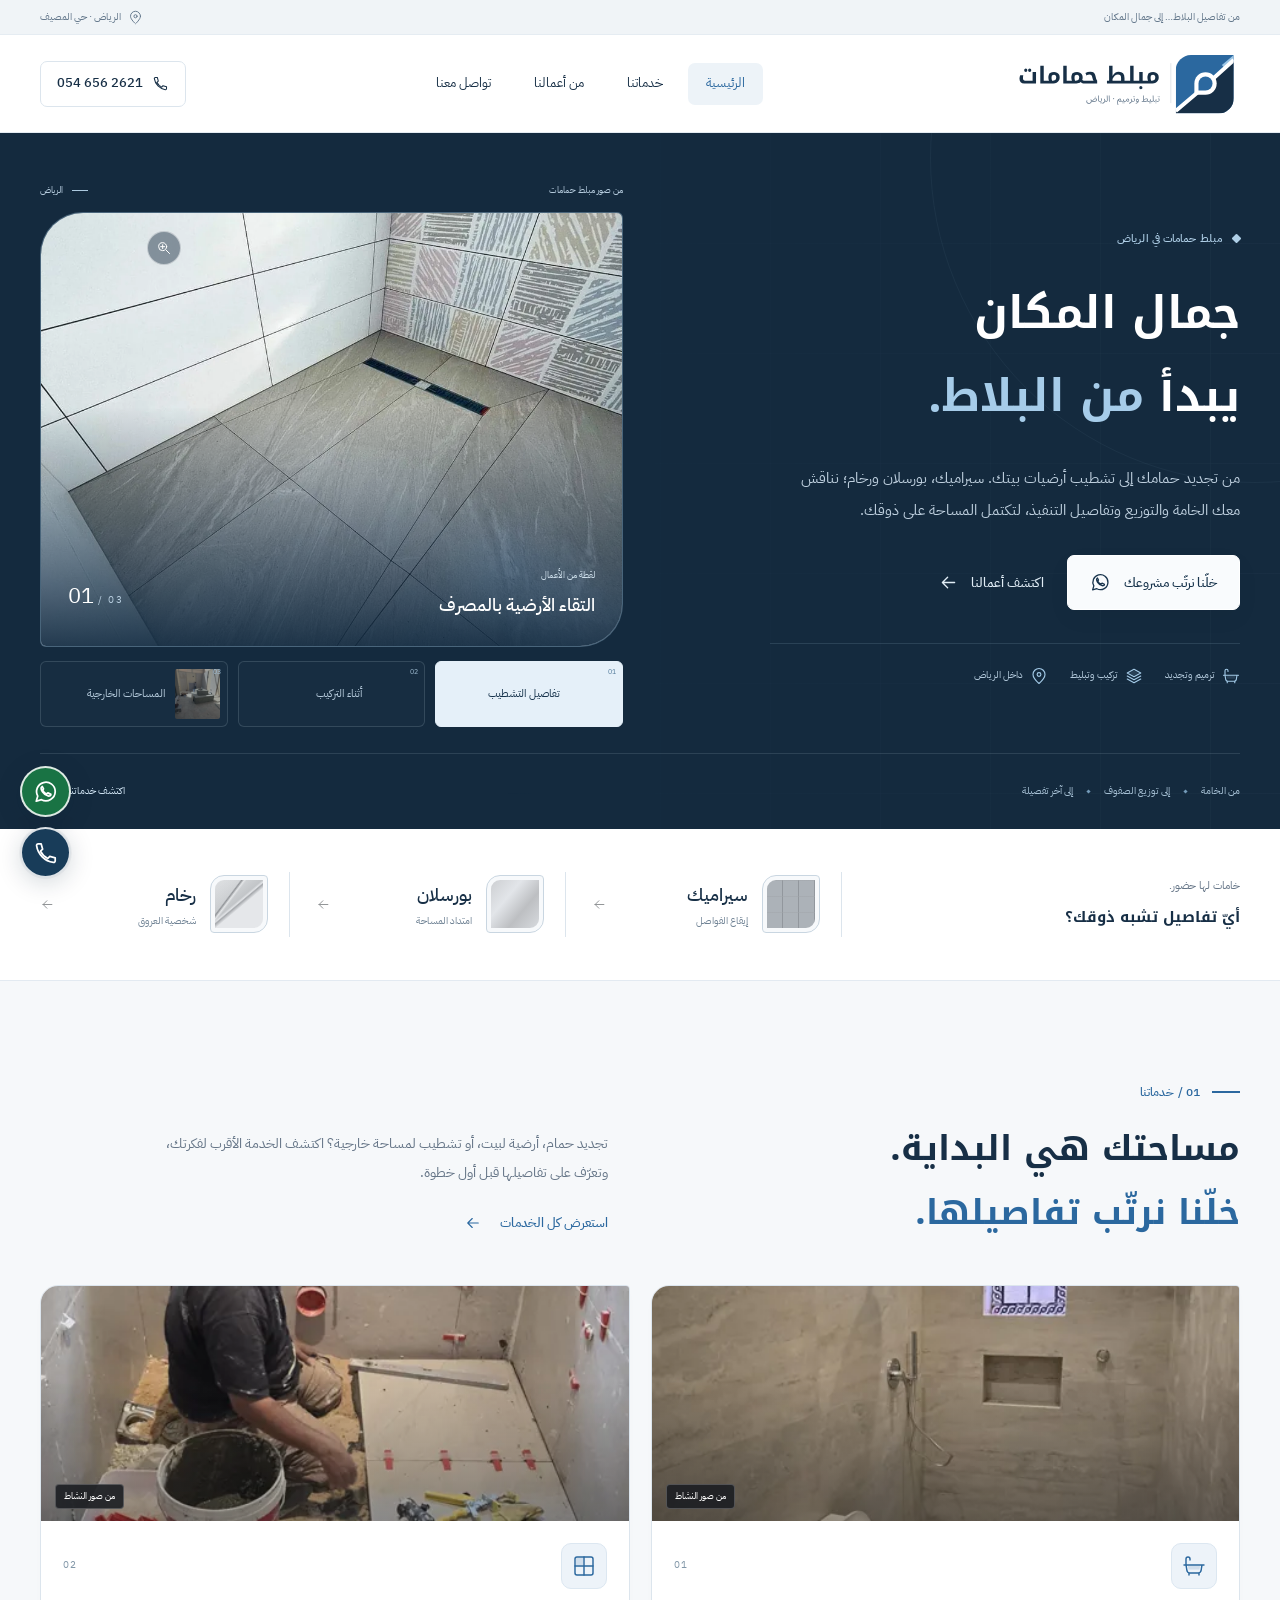
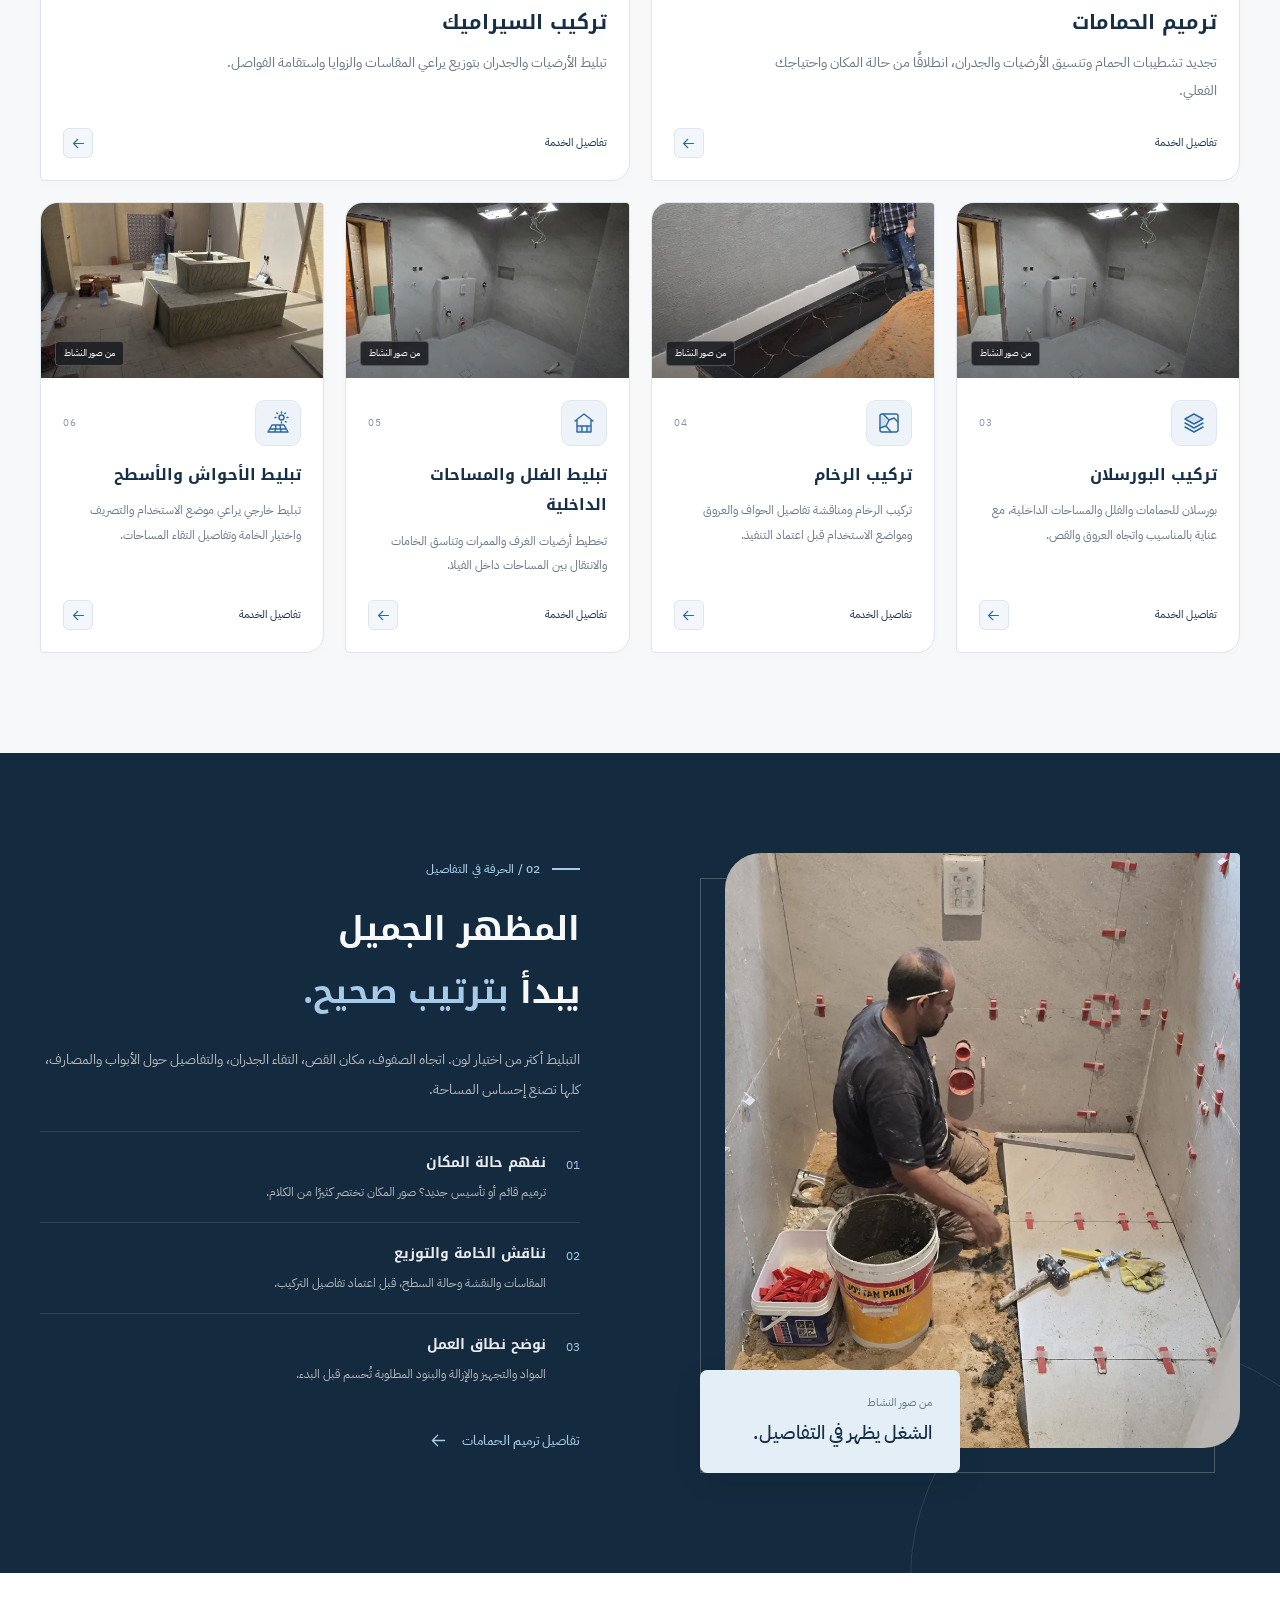
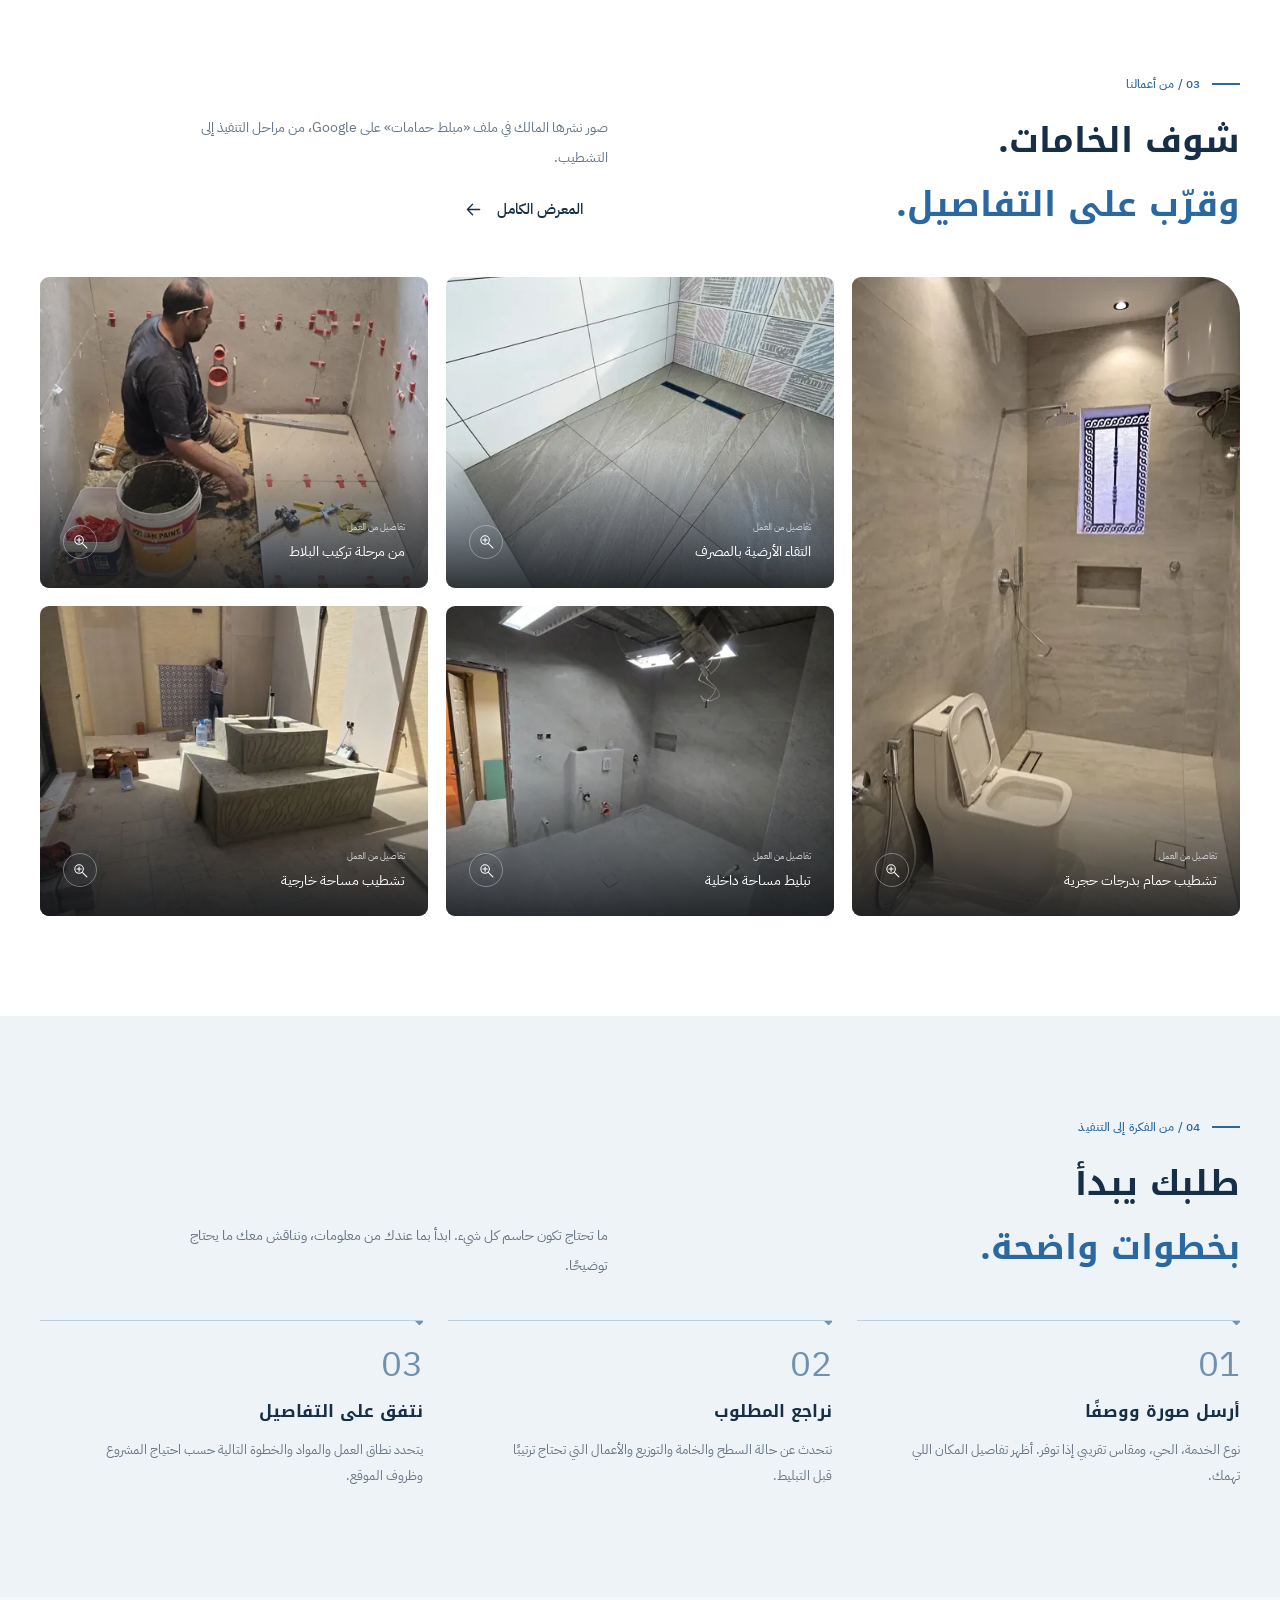
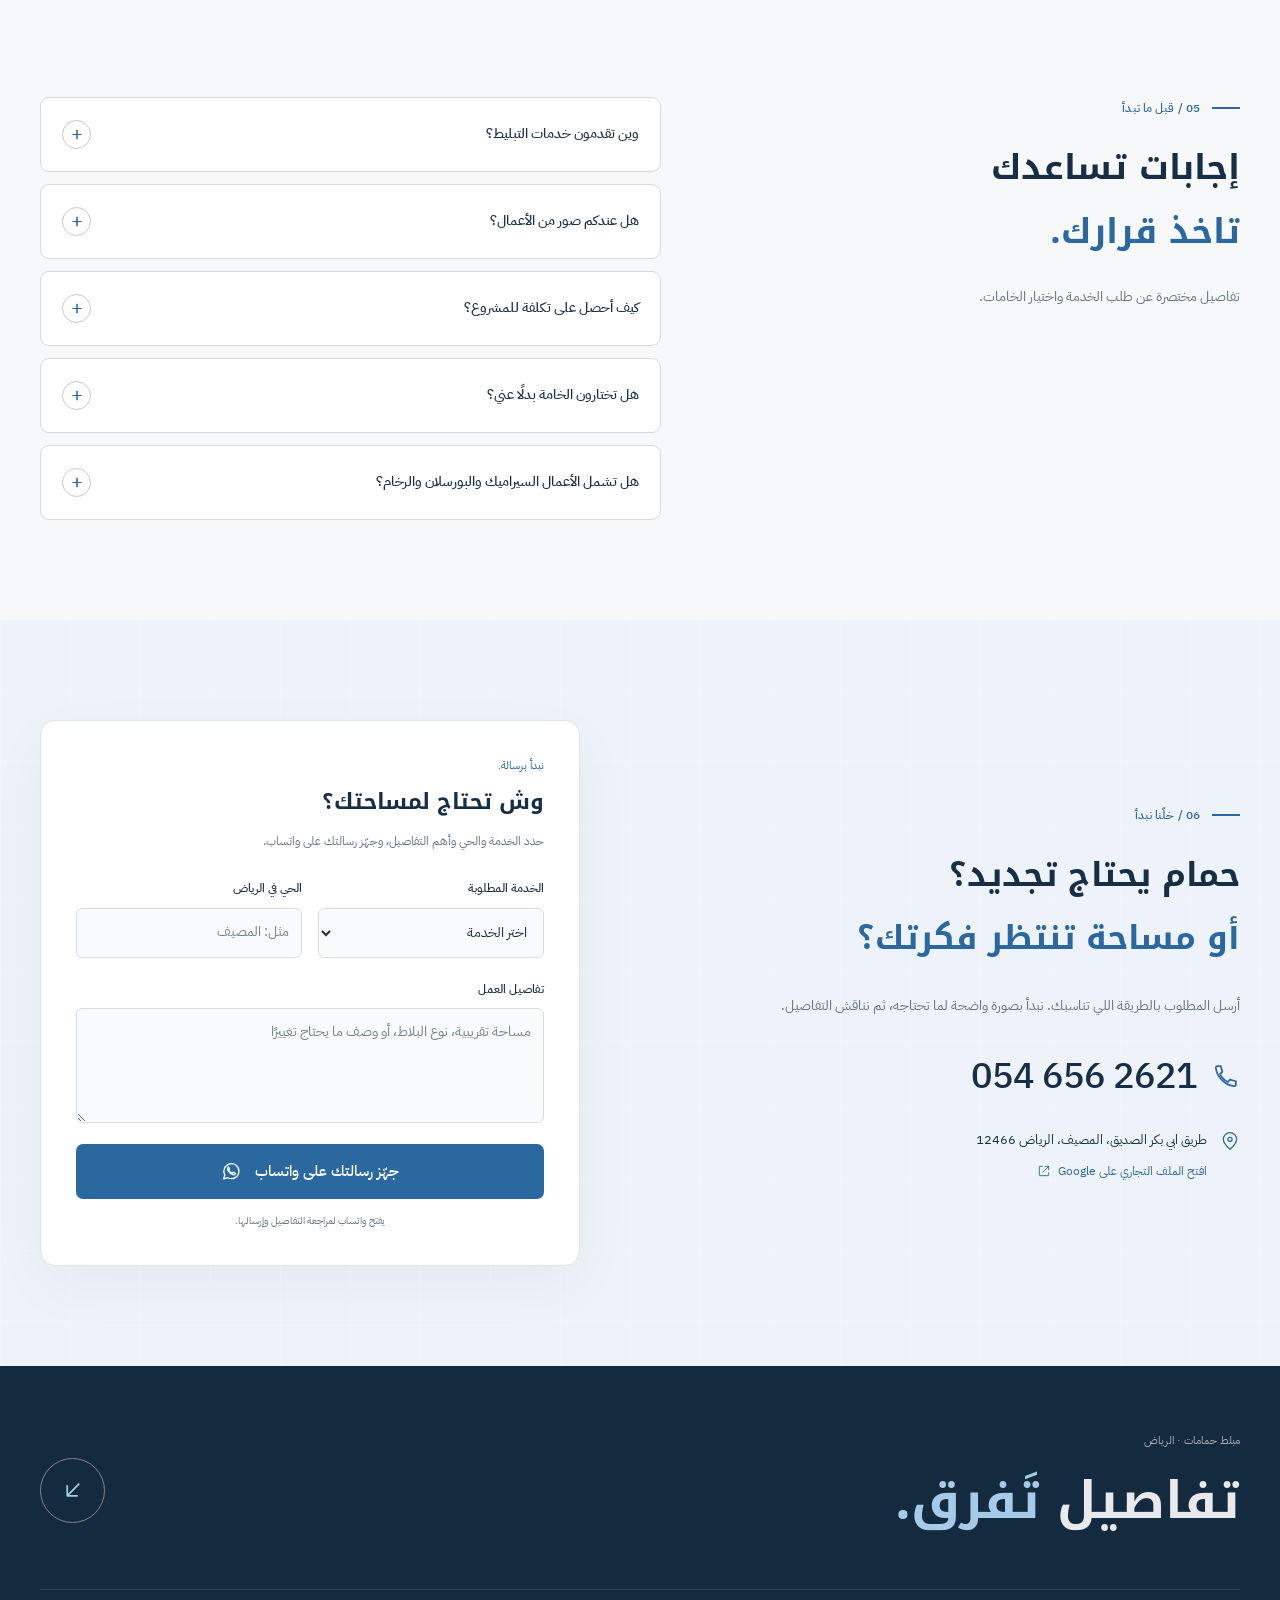
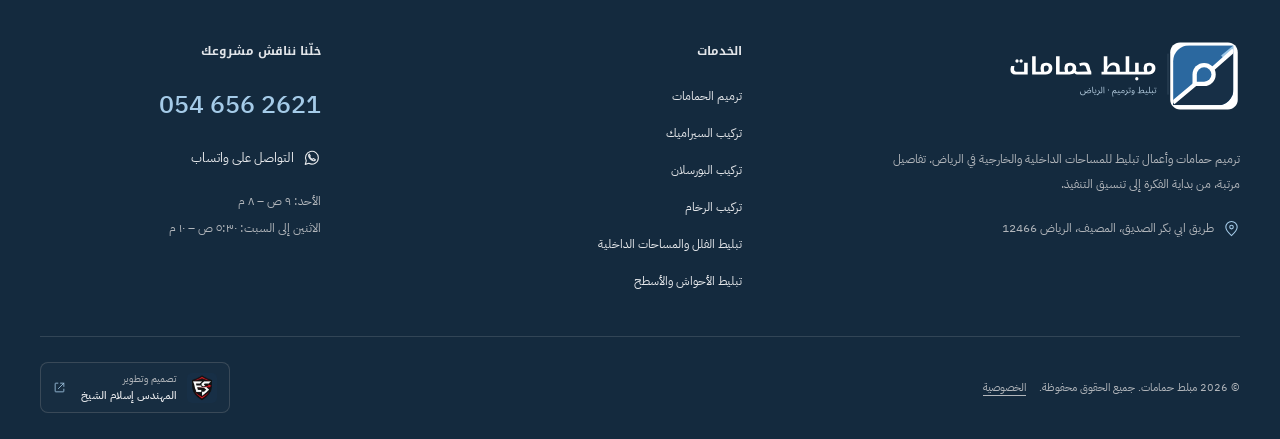
==== index.html @ b3a4c392 "Polish vector brand identity and introduce Tile Studio photo-led design" ====
<!doctype html>
<html lang="ar-SA" dir="rtl"><head><meta charset="utf-8"><meta name="viewport" content="width=device-width,initial-scale=1,viewport-fit=cover"><meta name="theme-color" content="#142a3e"><title>مبلط حمامات بالرياض | ترميم وتركيب سيراميك وبورسلان ورخام</title><meta name="description" content="مبلط حمامات في الرياض: ترميم وتجديد الحمامات وتركيب السيراميك والبورسلان والرخام وتبليط الفلل والأحواش. شاهد صور النشاط وتواصل على 0546562621."><meta name="robots" content="index,follow,max-image-preview:large"><link rel="canonical" href="https://moblet-hamamat.vercel.app/"><link rel="icon" href="favicon.svg?v=cb9f57d87d" type="image/svg+xml"><link rel="apple-touch-icon" href="assets/apple-touch-icon.png?v=cb9f57d87d"><link rel="manifest" href="site.webmanifest?v=cb9f57d87d"><link rel="preload" href="assets/fonts/kufi-arabic-700.woff2" as="font" type="font/woff2" crossorigin><link rel="preload" href="assets/fonts/plex-arabic-400.woff2" as="font" type="font/woff2" crossorigin><link rel="preload" as="image" href="assets/photos/owner-06-960.webp" imagesrcset="assets/photos/owner-06-480.webp 480w, assets/photos/owner-06-960.webp 960w, assets/photos/owner-06-1440.webp 1080w" imagesizes="(max-width: 680px) 100vw, 50vw"><link rel="stylesheet" href="assets/site.css?v=cb9f57d87d"><link rel="stylesheet" href="assets/studio.css?v=cb9f57d87d"><script src="assets/site.js?v=cb9f57d87d" defer></script><meta name="creator" content="المهندس إسلام الشيخ"><meta property="og:type" content="website"><meta property="og:locale" content="ar_SA"><meta property="og:site_name" content="مبلط حمامات"><meta property="og:title" content="مبلط حمامات بالرياض | ترميم وتركيب سيراميك وبورسلان ورخام"><meta property="og:description" content="مبلط حمامات في الرياض: ترميم وتجديد الحمامات وتركيب السيراميك والبورسلان والرخام وتبليط الفلل والأحواش. شاهد صور النشاط وتواصل على 0546562621."><meta property="og:url" content="https://moblet-hamamat.vercel.app/"><meta property="og:image" content="https://moblet-hamamat.vercel.app/assets/social-cover-identity.jpg?v=cb9f57d87d"><meta property="og:image:width" content="1200"><meta property="og:image:height" content="630"><meta property="og:image:alt" content="شعار مبلط حمامات الهندسي بالأزرق والكحلي مع كتابة عربية وصور من أعمال النشاط"><meta name="twitter:card" content="summary_large_image"><meta name="twitter:title" content="مبلط حمامات بالرياض | ترميم وتركيب سيراميك وبورسلان ورخام"><meta name="twitter:description" content="مبلط حمامات في الرياض: ترميم وتجديد الحمامات وتركيب السيراميك والبورسلان والرخام وتبليط الفلل والأحواش. شاهد صور النشاط وتواصل على 0546562621."><meta name="twitter:image" content="https://moblet-hamamat.vercel.app/assets/social-cover-identity.jpg?v=cb9f57d87d"><script type="application/ld+json">{"@context":"https://schema.org","@graph":[{"@type":"HomeAndConstructionBusiness","@id":"https://moblet-hamamat.vercel.app/#business","name":"مبلط حمامات","url":"https://moblet-hamamat.vercel.app/","telephone":"+966546562621","description":"ترميم حمامات وتركيب سيراميك وبورسلان ورخام وتبليط مساحات داخلية وخارجية في الرياض.","image":["https://moblet-hamamat.vercel.app/assets/photos/owner-04.webp","https://moblet-hamamat.vercel.app/assets/photos/owner-06.webp","https://moblet-hamamat.vercel.app/assets/photos/owner-07.webp"],"logo":"https://moblet-hamamat.vercel.app/assets/brand-symbol.svg?v=cb9f57d87d","address":{"@type":"PostalAddress","streetAddress":"طريق ابي بكر الصديق، المصيف","addressLocality":"الرياض","addressRegion":"منطقة الرياض","postalCode":"12466","addressCountry":"SA"},"geo":{"@type":"GeoCoordinates","latitude":24.7644144,"longitude":46.6927084},"hasMap":"https://maps.app.goo.gl/ACpRdXij8ujAnbGP6?g_st=ac","sameAs":["https://maps.app.goo.gl/ACpRdXij8ujAnbGP6?g_st=ac"],"areaServed":{"@type":"City","name":"الرياض"},"openingHoursSpecification":[{"@type":"OpeningHoursSpecification","dayOfWeek":["Monday","Tuesday","Wednesday","Thursday","Friday","Saturday"],"opens":"05:30","closes":"22:00"},{"@type":"OpeningHoursSpecification","dayOfWeek":"Sunday","opens":"09:00","closes":"20:00"}],"hasOfferCatalog":{"@type":"OfferCatalog","name":"خدمات مبلط حمامات في الرياض","itemListElement":[{"@type":"Offer","itemOffered":{"@type":"Service","@id":"https://moblet-hamamat.vercel.app/services/bathroom-renovation-riyadh/#service","name":"ترميم حمامات بالرياض","url":"https://moblet-hamamat.vercel.app/services/bathroom-renovation-riyadh/"}},{"@type":"Offer","itemOffered":{"@type":"Service","@id":"https://moblet-hamamat.vercel.app/services/ceramic-installation-riyadh/#service","name":"تركيب سيراميك بالرياض","url":"https://moblet-hamamat.vercel.app/services/ceramic-installation-riyadh/"}},{"@type":"Offer","itemOffered":{"@type":"Service","@id":"https://moblet-hamamat.vercel.app/services/porcelain-installation-riyadh/#service","name":"تركيب بورسلان بالرياض","url":"https://moblet-hamamat.vercel.app/services/porcelain-installation-riyadh/"}},{"@type":"Offer","itemOffered":{"@type":"Service","@id":"https://moblet-hamamat.vercel.app/services/marble-installation-riyadh/#service","name":"تركيب رخام بالرياض","url":"https://moblet-hamamat.vercel.app/services/marble-installation-riyadh/"}},{"@type":"Offer","itemOffered":{"@type":"Service","@id":"https://moblet-hamamat.vercel.app/services/villa-floor-tiling-riyadh/#service","name":"تبليط فلل وأرضيات بالرياض","url":"https://moblet-hamamat.vercel.app/services/villa-floor-tiling-riyadh/"}},{"@type":"Offer","itemOffered":{"@type":"Service","@id":"https://moblet-hamamat.vercel.app/services/outdoor-courtyard-tiling-riyadh/#service","name":"تبليط أحواش وأسطح بالرياض","url":"https://moblet-hamamat.vercel.app/services/outdoor-courtyard-tiling-riyadh/"}}]}},{"@type":"WebSite","@id":"https://moblet-hamamat.vercel.app/#website","url":"https://moblet-hamamat.vercel.app/","name":"مبلط حمامات","inLanguage":"ar-SA","publisher":{"@id":"https://moblet-hamamat.vercel.app/#business"},"creator":{"@id":"https://www.eslam-elshikh.com/#person"}},{"@type":"Person","@id":"https://www.eslam-elshikh.com/#person","name":"إسلام الشيخ","url":"https://www.eslam-elshikh.com/"},{"@type":"WebPage","@id":"https://moblet-hamamat.vercel.app/#webpage","url":"https://moblet-hamamat.vercel.app/","name":"مبلط حمامات بالرياض | ترميم وتركيب سيراميك وبورسلان ورخام","description":"مبلط حمامات في الرياض: ترميم وتجديد الحمامات وتركيب السيراميك والبورسلان والرخام وتبليط الفلل والأحواش. شاهد صور النشاط وتواصل على 0546562621.","inLanguage":"ar-SA","isPartOf":{"@id":"https://moblet-hamamat.vercel.app/#website"},"about":{"@id":"https://moblet-hamamat.vercel.app/#business"},"primaryImageOfPage":{"@type":"ImageObject","url":"https://moblet-hamamat.vercel.app/assets/photos/owner-06.webp"}}]}</script></head><body data-page="home"><svg class="sprite" xmlns="http://www.w3.org/2000/svg" aria-hidden="true"><symbol id="i-arrow" viewBox="0 0 24 24"><path d="M19 12H5m0 0 6-6m-6 6 6 6"/></symbol><symbol id="i-external" viewBox="0 0 24 24"><path d="M14 4h6v6m0-6L10 14M9 4H5a1 1 0 0 0-1 1v14a1 1 0 0 0 1 1h14a1 1 0 0 0 1-1v-4"/></symbol><symbol id="i-phone" viewBox="0 0 24 24"><path d="M20.5 16.5v2.7a1.5 1.5 0 0 1-1.7 1.5A18.4 18.4 0 0 1 3.3 5.2 1.5 1.5 0 0 1 4.8 3.5h2.7l1.4 5-2 1.8a15 15 0 0 0 6.8 6.8l1.8-2 5 1.4Z"/></symbol><symbol id="i-whatsapp" viewBox="0 0 24 24"><path d="M20.5 11.6a8.6 8.6 0 0 1-12.7 7.5L3 20.5l1.4-4.7a8.6 8.6 0 1 1 16.1-4.2Z"/><path d="M8 7.5c-.9.4-.6 2.4.7 4.3 1.2 1.8 3.2 3.3 5.2 3.8 1.5.4 2.6-.5 2.6-1.4l-2.8-1.4-1.1 1c-1.8-.7-3.1-2-3.8-3.5l.9-1.1-1.2-2.3-.5.6Z"/></symbol><symbol id="i-grid" viewBox="0 0 24 24"><rect x="3" y="3" width="18" height="18" rx="2"/><path d="M3 12h18M12 3v18"/><path class="icon-accent" d="M4 4h7v7H4z" stroke="none"/></symbol><symbol id="i-bath" viewBox="0 0 24 24"><path d="M4 10V5a2 2 0 0 1 4 0v1m-6 5h20M4 11l1 6a3 3 0 0 0 3 2h8a3 3 0 0 0 3-2l1-6M7 19v2m10-2v2"/><path class="icon-accent" d="M6 12h12l-.5 3.5h-11z" stroke="none"/></symbol><symbol id="i-layers" viewBox="0 0 24 24"><path d="m12 3 9 5-9 5-9-5 9-5Zm-9 9 9 5 9-5M3 16l9 5 9-5"/><path class="icon-accent" d="m12 4.5 6.3 3.5-6.3 3.5L5.7 8z" stroke="none"/></symbol><symbol id="i-stone" viewBox="0 0 24 24"><rect x="3" y="3" width="18" height="18" rx="2"/><path d="m6 3 6 6-3 6 5 6m-2-12 5-2 4 4M9 15l-6 2"/><path class="icon-accent" d="m4 4 6 5-2 6-4 1z" stroke="none"/></symbol><symbol id="i-home" viewBox="0 0 24 24"><path d="m3 10 9-7 9 7M5 9v12h14V9M5 15h14m-9 0v6m5-6v6"/><path class="icon-accent" d="M6 16h3v4H6zm10 0h2v4h-2z" stroke="none"/></symbol><symbol id="i-sun" viewBox="0 0 24 24"><circle cx="15.5" cy="6.5" r="2.5"/><path d="M15.5 1v1m0 9v1M10 6.5H9m13 0h-1m-9.4-3.9-.7-.7m8.5 8.5.7.7m-1.4-8.5.7-.7M2 21l4-7h12l4 7H2Zm2-3h16M10 14l-1 7m5-7 1 7"/></symbol><symbol id="i-pin" viewBox="0 0 24 24"><path d="M20 10c0 5-8 12-8 12S4 15 4 10a8 8 0 1 1 16 0Z"/><circle cx="12" cy="10" r="2.5"/></symbol><symbol id="i-check" viewBox="0 0 24 24"><path d="m5 12 4 4L19 6"/></symbol><symbol id="i-clock" viewBox="0 0 24 24"><circle cx="12" cy="12" r="9"/><path d="M12 7v5l3 2"/></symbol><symbol id="i-zoom" viewBox="0 0 24 24"><circle cx="10" cy="10" r="6"/><path d="m15 15 6 6M10 7v6m-3-3h6"/></symbol><symbol id="i-close" viewBox="0 0 24 24"><path d="m6 6 12 12M6 18 18 6"/></symbol><symbol id="i-menu" viewBox="0 0 24 24"><path d="M4 7h16M4 12h16M4 17h16"/></symbol><symbol id="i-spark" viewBox="0 0 24 24"><path d="m12 2 2.7 7.3L22 12l-7.3 2.7L12 22l-2.7-7.3L2 12l7.3-2.7L12 2Z"/></symbol></svg><a class="skip" href="#main">انتقل إلى المحتوى</a>
    <div class="topbar"><div class="container topbar-inner"><span>من تفاصيل البلاط… إلى جمال المكان</span><a href="https://maps.app.goo.gl/ACpRdXij8ujAnbGP6?g_st=ac" target="_blank" rel="noopener noreferrer"><svg class="icon" viewBox="0 0 24 24" aria-hidden="true"><use href="#i-pin"/></svg>الرياض · حي المصيف</a></div></div>
    <header class="header"><div class="container header-inner"><a href="./" class="brand" aria-label="مبلط حمامات، الرئيسية"><img class="brand-lockup" src="assets/brand-lockup.svg?v=cb9f57d87d" alt="مبلط حمامات — تبليط وترميم في الرياض" width="340" height="106"></a><nav class="desktop-nav" aria-label="التنقل الرئيسي"><a href="./" aria-current="page">الرئيسية</a><a href="services/">خدماتنا</a><a href="projects/">من أعمالنا</a><a href="contact/">تواصل معنا</a></nav><a class="header-phone" href="tel:+966546562621"><svg class="icon" viewBox="0 0 24 24" aria-hidden="true"><use href="#i-phone"/></svg><bdi>054 656 2621</bdi></a><details class="mobile-nav"><summary aria-label="فتح قائمة التنقل"><svg class="icon" viewBox="0 0 24 24" aria-hidden="true"><use href="#i-menu"/></svg></summary><nav aria-label="تنقل الجوال"><a href="./" aria-current="page">الرئيسية</a><a href="services/">خدماتنا</a><a href="projects/">من أعمالنا</a><a href="contact/">تواصل معنا</a><a href="tel:+966546562621">اتصل بنا <bdi>054 656 2621</bdi></a></nav></details></div></header><main id="main"><section class="tile-hero"><div class="container tile-hero-grid"><div class="tile-intro"><span class="eyebrow">مبلط حمامات في الرياض</span><h1>جمال المكان<br>يبدأ <em>من البلاط.</em></h1><p class="tile-lead">من تجديد حمامك إلى تشطيب أرضيات بيتك. سيراميك، بورسلان ورخام؛ نناقش معك الخامة والتوزيع وتفاصيل التنفيذ، لتكتمل المساحة على ذوقك.</p><div class="hero-actions"><a class="btn btn-primary" href="https://wa.me/966546562621" target="_blank" rel="noopener noreferrer">خلّنا نرتّب مشروعك<svg class="icon" viewBox="0 0 24 24" aria-hidden="true"><use href="#i-whatsapp"/></svg></a><a class="btn btn-text" href="projects/">اكتشف أعمالنا<svg class="icon" viewBox="0 0 24 24" aria-hidden="true"><use href="#i-arrow"/></svg></a></div><div class="tile-capabilities"><span><svg class="icon" viewBox="0 0 24 24" aria-hidden="true"><use href="#i-bath"/></svg>ترميم وتجديد</span><span><svg class="icon" viewBox="0 0 24 24" aria-hidden="true"><use href="#i-layers"/></svg>تركيب وتبليط</span><span><svg class="icon" viewBox="0 0 24 24" aria-hidden="true"><use href="#i-pin"/></svg>داخل الرياض</span></div></div><div class="opening-story"><div class="story-overline"><span>من صور مبلط حمامات</span><span>الرياض</span></div><figure class="story-frame" id="opening-photo"><a href="assets/photos/owner-06.webp" class="story-open" data-story-open data-lightbox data-caption="التقاء الأرضية بالمصرف"><img class="hero-image" src="assets/photos/owner-06-960.webp" srcset="assets/photos/owner-06-480.webp 480w, assets/photos/owner-06-960.webp 960w, assets/photos/owner-06-1440.webp 1080w" sizes="(max-width: 680px) 100vw, 50vw" width="1080" height="1350" alt="تفاصيل أرضية حمام ومصرف خطي وجدار ببلاط متنوع من صور المالك" fetchpriority="high" loading="eager" decoding="async"><span class="story-zoom"><svg class="icon" viewBox="0 0 24 24" aria-hidden="true"><use href="#i-zoom"/></svg><span>قرّب على التفاصيل</span></span></a><figcaption><span><small>لقطة من الأعمال</small><strong data-story-caption>التقاء الأرضية بالمصرف</strong></span><span class="story-count" aria-hidden="true"><b data-story-count>01</b> / 03</span></figcaption></figure><div class="story-rail"><div class="story-controls" role="group" aria-label="استعرض لقطات من الأعمال" hidden><button class="story-choice" type="button" aria-label="تفاصيل التشطيب" aria-pressed="true" aria-controls="opening-photo" data-story-photo="06" data-story-caption="التقاء الأرضية بالمصرف" data-story-alt="تفاصيل أرضية حمام ومصرف خطي وجدار ببلاط متنوع من صور المالك" data-story-width="1080" data-story-height="1350"><img class="" src="assets/photos/owner-06-960.webp" srcset="assets/photos/owner-06-480.webp 480w, assets/photos/owner-06-960.webp 960w, assets/photos/owner-06-1440.webp 1080w" sizes="58px" width="1080" height="1350" alt="تفاصيل أرضية حمام ومصرف خطي وجدار ببلاط متنوع من صور المالك" loading="lazy" decoding="async"><span>تفاصيل التشطيب</span><i aria-hidden="true">01</i></button><button class="story-choice" type="button" aria-label="أثناء التركيب" aria-pressed="false" aria-controls="opening-photo" data-story-photo="03" data-story-caption="ترتيب الصفوف أثناء التبليط" data-story-alt="فني يركب بلاط حمام ويضبط القطع باستخدام فواصل ومشابك" data-story-width="1600" data-story-height="2842"><img class="" src="assets/photos/owner-03-960.webp" srcset="assets/photos/owner-03-480.webp 480w, assets/photos/owner-03-960.webp 960w, assets/photos/owner-03-1440.webp 1440w" sizes="58px" width="1600" height="2842" alt="فني يركب بلاط حمام ويضبط القطع باستخدام فواصل ومشابك" loading="lazy" decoding="async"><span>أثناء التركيب</span><i aria-hidden="true">02</i></button><button class="story-choice" type="button" aria-label="المساحات الخارجية" aria-pressed="false" aria-controls="opening-photo" data-story-photo="07" data-story-caption="تشطيب مساحة خارجية" data-story-alt="أرضية مساحة خارجية وأعمال تبليط حول حوض من صور المالك" data-story-width="900" data-story-height="1600"><img class="" src="assets/photos/owner-07-960.webp" srcset="assets/photos/owner-07-480.webp 480w, assets/photos/owner-07-1440.webp 900w" sizes="58px" width="900" height="1600" alt="أرضية مساحة خارجية وأعمال تبليط حول حوض من صور المالك" loading="lazy" decoding="async"><span>المساحات الخارجية</span><i aria-hidden="true">03</i></button></div><a class="story-fallback" href="projects/">استعرض صور الأعمال <svg class="icon" viewBox="0 0 24 24" aria-hidden="true"><use href="#i-arrow"/></svg></a><p class="story-status sr-only" role="status" aria-live="polite"></p></div></div></div><div class="container hero-spec"><span>من الخامة <i aria-hidden="true"></i> إلى توزيع الصفوف <i aria-hidden="true"></i> إلى آخر تفصيلة</span><a href="#services">اكتشف خدماتنا <svg class="icon" viewBox="0 0 24 24" aria-hidden="true"><use href="#i-arrow"/></svg></a></div></section>
<div class="material-band"><div class="container material-inner"><div class="material-intro"><span>خامات لها حضور.</span><strong>أيّ تفاصيل تشبه ذوقك؟</strong></div><div class="material-links"><a href="services/ceramic-installation-riyadh/"><i class="material-swatch swatch-ceramic" aria-hidden="true"></i><span>سيراميك<small>إيقاع الفواصل</small></span><svg class="icon" viewBox="0 0 24 24" aria-hidden="true"><use href="#i-arrow"/></svg></a><a href="services/porcelain-installation-riyadh/"><i class="material-swatch swatch-porcelain" aria-hidden="true"></i><span>بورسلان<small>امتداد المساحة</small></span><svg class="icon" viewBox="0 0 24 24" aria-hidden="true"><use href="#i-arrow"/></svg></a><a href="services/marble-installation-riyadh/"><i class="material-swatch swatch-marble" aria-hidden="true"></i><span>رخام<small>شخصية العروق</small></span><svg class="icon" viewBox="0 0 24 24" aria-hidden="true"><use href="#i-arrow"/></svg></a></div></div></div>
<section class="section services-section" id="services"><div class="container"><div class="section-heading"><div><span class="eyebrow">01 / خدماتنا</span><h2>مساحتك هي البداية.<br><em>خلّنا نرتّب تفاصيلها.</em></h2></div><div><p>تجديد حمام، أرضية لبيت، أو تشطيب لمساحة خارجية؟ اكتشف الخدمة الأقرب لفكرتك، وتعرّف على تفاصيلها قبل أول خطوة.</p><a class="text-link" href="services/">استعرض كل الخدمات <svg class="icon" viewBox="0 0 24 24" aria-hidden="true"><use href="#i-arrow"/></svg></a></div></div><div class="service-grid"><a class="service-card" href="services/bathroom-renovation-riyadh/"><div class="service-cover"><img class="" src="assets/photos/owner-04-960.webp" srcset="assets/photos/owner-04-480.webp 480w, assets/photos/owner-04-960.webp 960w, assets/photos/owner-04-1440.webp 1440w" sizes="(max-width: 680px) 90vw, (max-width: 1000px) 45vw, 30vw" width="1600" height="2133" alt="صورة من ملف مبلط حمامات لحمام مكسو ببلاط حجري اللون مع مصرف أرضي" loading="lazy" decoding="async"><span class="service-photo-tag">من صور النشاط</span></div><div class="service-content"><div class="service-top"><svg class="icon" viewBox="0 0 24 24" aria-hidden="true"><use href="#i-bath"/></svg><span>01</span></div><h3>ترميم الحمامات</h3><p>تجديد تشطيبات الحمام وتنسيق الأرضيات والجدران، انطلاقًا من حالة المكان واحتياجك الفعلي.</p><span class="card-link">تفاصيل الخدمة <span class="card-arrow"><svg class="icon" viewBox="0 0 24 24" aria-hidden="true"><use href="#i-arrow"/></svg></span></span></div></a><a class="service-card" href="services/ceramic-installation-riyadh/"><div class="service-cover"><img class="" src="assets/photos/owner-03-960.webp" srcset="assets/photos/owner-03-480.webp 480w, assets/photos/owner-03-960.webp 960w, assets/photos/owner-03-1440.webp 1440w" sizes="(max-width: 680px) 90vw, (max-width: 1000px) 45vw, 30vw" width="1600" height="2842" alt="فني يركب بلاط حمام ويضبط القطع باستخدام فواصل ومشابك" loading="lazy" decoding="async"><span class="service-photo-tag">من صور النشاط</span></div><div class="service-content"><div class="service-top"><svg class="icon" viewBox="0 0 24 24" aria-hidden="true"><use href="#i-grid"/></svg><span>02</span></div><h3>تركيب السيراميك</h3><p>تبليط الأرضيات والجدران بتوزيع يراعي المقاسات والزوايا واستقامة الفواصل.</p><span class="card-link">تفاصيل الخدمة <span class="card-arrow"><svg class="icon" viewBox="0 0 24 24" aria-hidden="true"><use href="#i-arrow"/></svg></span></span></div></a><a class="service-card" href="services/porcelain-installation-riyadh/"><div class="service-cover"><img class="" src="assets/photos/owner-10-960.webp" srcset="assets/photos/owner-10-480.webp 480w, assets/photos/owner-10-960.webp 960w, assets/photos/owner-10-1440.webp 1440w" sizes="(max-width: 680px) 90vw, (max-width: 1000px) 45vw, 30vw" width="1600" height="2133" alt="أرضية وجدران ببلاط كبير أثناء مرحلة التنفيذ من ملف النشاط التجاري" loading="lazy" decoding="async"><span class="service-photo-tag">من صور النشاط</span></div><div class="service-content"><div class="service-top"><svg class="icon" viewBox="0 0 24 24" aria-hidden="true"><use href="#i-layers"/></svg><span>03</span></div><h3>تركيب البورسلان</h3><p>بورسلان للحمامات والفلل والمساحات الداخلية، مع عناية بالمناسيب واتجاه العروق والقص.</p><span class="card-link">تفاصيل الخدمة <span class="card-arrow"><svg class="icon" viewBox="0 0 24 24" aria-hidden="true"><use href="#i-arrow"/></svg></span></span></div></a><a class="service-card" href="services/marble-installation-riyadh/"><div class="service-cover"><img class="" src="assets/photos/owner-01-960.webp" srcset="assets/photos/owner-01-480.webp 480w, assets/photos/owner-01-960.webp 960w, assets/photos/owner-01-1440.webp 1440w" sizes="(max-width: 680px) 90vw, (max-width: 1000px) 45vw, 30vw" width="1600" height="2688" alt="حواف حجرية داكنة حول مساحة خارجية أثناء العمل من ملف مبلط حمامات" loading="lazy" decoding="async"><span class="service-photo-tag">من صور النشاط</span></div><div class="service-content"><div class="service-top"><svg class="icon" viewBox="0 0 24 24" aria-hidden="true"><use href="#i-stone"/></svg><span>04</span></div><h3>تركيب الرخام</h3><p>تركيب الرخام ومناقشة تفاصيل الحواف والعروق ومواضع الاستخدام قبل اعتماد التنفيذ.</p><span class="card-link">تفاصيل الخدمة <span class="card-arrow"><svg class="icon" viewBox="0 0 24 24" aria-hidden="true"><use href="#i-arrow"/></svg></span></span></div></a><a class="service-card" href="services/villa-floor-tiling-riyadh/"><div class="service-cover"><img class="" src="assets/photos/owner-10-960.webp" srcset="assets/photos/owner-10-480.webp 480w, assets/photos/owner-10-960.webp 960w, assets/photos/owner-10-1440.webp 1440w" sizes="(max-width: 680px) 90vw, (max-width: 1000px) 45vw, 30vw" width="1600" height="2133" alt="أرضية وجدران ببلاط كبير أثناء مرحلة التنفيذ من ملف النشاط التجاري" loading="lazy" decoding="async"><span class="service-photo-tag">من صور النشاط</span></div><div class="service-content"><div class="service-top"><svg class="icon" viewBox="0 0 24 24" aria-hidden="true"><use href="#i-home"/></svg><span>05</span></div><h3>تبليط الفلل والمساحات الداخلية</h3><p>تخطيط أرضيات الغرف والممرات وتناسق الخامات والانتقال بين المساحات داخل الفيلا.</p><span class="card-link">تفاصيل الخدمة <span class="card-arrow"><svg class="icon" viewBox="0 0 24 24" aria-hidden="true"><use href="#i-arrow"/></svg></span></span></div></a><a class="service-card" href="services/outdoor-courtyard-tiling-riyadh/"><div class="service-cover"><img class="" src="assets/photos/owner-07-960.webp" srcset="assets/photos/owner-07-480.webp 480w, assets/photos/owner-07-1440.webp 900w" sizes="(max-width: 680px) 90vw, (max-width: 1000px) 45vw, 30vw" width="900" height="1600" alt="أرضية مساحة خارجية وأعمال تبليط حول حوض من صور المالك" loading="lazy" decoding="async"><span class="service-photo-tag">من صور النشاط</span></div><div class="service-content"><div class="service-top"><svg class="icon" viewBox="0 0 24 24" aria-hidden="true"><use href="#i-sun"/></svg><span>06</span></div><h3>تبليط الأحواش والأسطح</h3><p>تبليط خارجي يراعي موضع الاستخدام والتصريف واختيار الخامة وتفاصيل التقاء المساحات.</p><span class="card-link">تفاصيل الخدمة <span class="card-arrow"><svg class="icon" viewBox="0 0 24 24" aria-hidden="true"><use href="#i-arrow"/></svg></span></span></div></a></div></div></section>
<section class="section detail-section"><div class="container detail-grid"><figure class="detail-photo"><img class="" src="assets/photos/owner-03-960.webp" srcset="assets/photos/owner-03-480.webp 480w, assets/photos/owner-03-960.webp 960w, assets/photos/owner-03-1440.webp 1440w" sizes="(max-width: 680px) 100vw, 50vw" width="1600" height="2842" alt="فني يركب بلاط حمام ويضبط القطع باستخدام فواصل ومشابك" loading="lazy" decoding="async"><figcaption><span>من صور النشاط</span><strong>الشغل يظهر في التفاصيل.</strong></figcaption></figure><div class="detail-copy"><span class="eyebrow">02 / الحرفة في التفاصيل</span><h2>المظهر الجميل<br>يبدأ <em>بترتيب صحيح.</em></h2><p>التبليط أكثر من اختيار لون. اتجاه الصفوف، مكان القص، التقاء الجدران، والتفاصيل حول الأبواب والمصارف، كلها تصنع إحساس المساحة.</p><div class="detail-points"><div><span>01</span><div><h3>نفهم حالة المكان</h3><p>ترميم قائم أو تأسيس جديد؟ صور المكان تختصر كثيرًا من الكلام.</p></div></div><div><span>02</span><div><h3>نناقش الخامة والتوزيع</h3><p>المقاسات والنقشة وحالة السطح، قبل اعتماد تفاصيل التركيب.</p></div></div><div><span>03</span><div><h3>نوضح نطاق العمل</h3><p>المواد والتجهيز والإزالة والبنود المطلوبة تُحسم قبل البدء.</p></div></div></div><a class="btn btn-text" href="services/bathroom-renovation-riyadh/">تفاصيل ترميم الحمامات<svg class="icon" viewBox="0 0 24 24" aria-hidden="true"><use href="#i-arrow"/></svg></a></div></div></section>
<section class="section projects-section" id="work"><div class="container"><div class="section-heading"><div><span class="eyebrow">03 / من أعمالنا</span><h2>شوف الخامات.<br><em>وقرّب على التفاصيل.</em></h2></div><div><p>صور نشرها المالك في ملف «مبلط حمامات» على Google، من مراحل التنفيذ إلى التشطيب.</p><a class="btn btn-text" href="projects/">المعرض الكامل<svg class="icon" viewBox="0 0 24 24" aria-hidden="true"><use href="#i-arrow"/></svg></a></div></div><div class="photo-grid"><a class="photo-card photo-0" href="assets/photos/owner-04.webp" data-group="bathrooms" data-lightbox data-caption="تشطيب حمام بدرجات حجرية"><img class="" src="assets/photos/owner-04-960.webp" srcset="assets/photos/owner-04-480.webp 480w, assets/photos/owner-04-960.webp 960w, assets/photos/owner-04-1440.webp 1440w" sizes="(max-width: 680px) 90vw, (max-width: 1000px) 50vw, 33vw" width="1600" height="2133" alt="صورة من ملف مبلط حمامات لحمام مكسو ببلاط حجري اللون مع مصرف أرضي" loading="lazy" decoding="async"><span class="photo-caption"><span><small>تفاصيل من العمل</small>تشطيب حمام بدرجات حجرية</span><span class="photo-zoom"><svg class="icon" viewBox="0 0 24 24" aria-hidden="true"><use href="#i-zoom"/></svg></span></span></a><a class="photo-card photo-1" href="assets/photos/owner-06.webp" data-group="bathrooms" data-lightbox data-caption="التقاء الأرضية بالمصرف"><img class="" src="assets/photos/owner-06-960.webp" srcset="assets/photos/owner-06-480.webp 480w, assets/photos/owner-06-960.webp 960w, assets/photos/owner-06-1440.webp 1080w" sizes="(max-width: 680px) 90vw, (max-width: 1000px) 50vw, 33vw" width="1080" height="1350" alt="تفاصيل أرضية حمام ومصرف خطي وجدار ببلاط متنوع من صور المالك" loading="lazy" decoding="async"><span class="photo-caption"><span><small>تفاصيل من العمل</small>التقاء الأرضية بالمصرف</span><span class="photo-zoom"><svg class="icon" viewBox="0 0 24 24" aria-hidden="true"><use href="#i-zoom"/></svg></span></span></a><a class="photo-card photo-2" href="assets/photos/owner-03.webp" data-group="installation" data-lightbox data-caption="من مرحلة تركيب البلاط"><img class="" src="assets/photos/owner-03-960.webp" srcset="assets/photos/owner-03-480.webp 480w, assets/photos/owner-03-960.webp 960w, assets/photos/owner-03-1440.webp 1440w" sizes="(max-width: 680px) 90vw, (max-width: 1000px) 50vw, 33vw" width="1600" height="2842" alt="فني يركب بلاط حمام ويضبط القطع باستخدام فواصل ومشابك" loading="lazy" decoding="async"><span class="photo-caption"><span><small>تفاصيل من العمل</small>من مرحلة تركيب البلاط</span><span class="photo-zoom"><svg class="icon" viewBox="0 0 24 24" aria-hidden="true"><use href="#i-zoom"/></svg></span></span></a><a class="photo-card photo-3" href="assets/photos/owner-10.webp" data-group="installation" data-lightbox data-caption="تبليط مساحة داخلية"><img class="" src="assets/photos/owner-10-960.webp" srcset="assets/photos/owner-10-480.webp 480w, assets/photos/owner-10-960.webp 960w, assets/photos/owner-10-1440.webp 1440w" sizes="(max-width: 680px) 90vw, (max-width: 1000px) 50vw, 33vw" width="1600" height="2133" alt="أرضية وجدران ببلاط كبير أثناء مرحلة التنفيذ من ملف النشاط التجاري" loading="lazy" decoding="async"><span class="photo-caption"><span><small>تفاصيل من العمل</small>تبليط مساحة داخلية</span><span class="photo-zoom"><svg class="icon" viewBox="0 0 24 24" aria-hidden="true"><use href="#i-zoom"/></svg></span></span></a><a class="photo-card photo-4" href="assets/photos/owner-07.webp" data-group="outdoor" data-lightbox data-caption="تشطيب مساحة خارجية"><img class="" src="assets/photos/owner-07-960.webp" srcset="assets/photos/owner-07-480.webp 480w, assets/photos/owner-07-1440.webp 900w" sizes="(max-width: 680px) 90vw, (max-width: 1000px) 50vw, 33vw" width="900" height="1600" alt="أرضية مساحة خارجية وأعمال تبليط حول حوض من صور المالك" loading="lazy" decoding="async"><span class="photo-caption"><span><small>تفاصيل من العمل</small>تشطيب مساحة خارجية</span><span class="photo-zoom"><svg class="icon" viewBox="0 0 24 24" aria-hidden="true"><use href="#i-zoom"/></svg></span></span></a></div></div></section>
<section class="section process-section"><div class="container"><div class="section-heading"><div><span class="eyebrow">04 / من الفكرة إلى التنفيذ</span><h2>طلبك يبدأ<br><em>بخطوات واضحة.</em></h2></div><p>ما تحتاج تكون حاسم كل شيء. ابدأ بما عندك من معلومات، ونناقش معك ما يحتاج توضيحًا.</p></div><ol class="process-grid"><li><span>01</span><h3>أرسل صورة ووصفًا</h3><p>نوع الخدمة، الحي، ومقاس تقريبي إذا توفر. أظهر تفاصيل المكان اللي تهمك.</p></li><li><span>02</span><h3>نراجع المطلوب</h3><p>نتحدث عن حالة السطح والخامة والتوزيع والأعمال التي تحتاج ترتيبًا قبل التبليط.</p></li><li><span>03</span><h3>نتفق على التفاصيل</h3><p>يتحدد نطاق العمل والمواد والخطوة التالية حسب احتياج المشروع وظروف الموقع.</p></li></ol></div></section>
<section class="section faq-section"><div class="container faq-grid"><div><span class="eyebrow">05 / قبل ما تبدأ</span><h2>إجابات تساعدك<br><em>تاخذ قرارك.</em></h2><p>تفاصيل مختصرة عن طلب الخدمة واختيار الخامات.</p></div><div class="faq-list"><details><summary>وين تقدمون خدمات التبليط؟<span aria-hidden="true">+</span></summary><p>نقدم خدماتنا داخل مدينة الرياض. عنوان النشاط الظاهر في الملف التجاري: طريق ابي بكر الصديق، حي المصيف، الرياض 12466. أرسل حي المشروع عند التواصل لتنسيق المتابعة.</p></details><details><summary>هل عندكم صور من الأعمال؟<span aria-hidden="true">+</span></summary><p>نعم، المعرض هنا يستخدم صورًا من قسم «من المالك» في الملف التجاري. تقدر تكبّر الصور أو تفتح الملف على Google لمشاهدة المزيد.</p></details><details><summary>كيف أحصل على تكلفة للمشروع؟<span aria-hidden="true">+</span></summary><p>أرسل صورًا ومقاسات تقريبية ونوع الخامة، ووضح هل المطلوب تركيب فقط أو إزالة وتجديد. تتحدد التكلفة بحسب مساحة العمل والتجهيز والمواد والبنود المتفق عليها.</p></details><details><summary>هل تختارون الخامة بدلًا عني؟<span aria-hidden="true">+</span></summary><p>نناقش معك المقاس والتوزيع وموضع الاستخدام. مواصفات المنتج وملاءمته تؤخذ من المورد، والاختيار النهائي يرتبط بذوقك واحتياج المكان.</p></details><details><summary>هل تشمل الأعمال السيراميك والبورسلان والرخام؟<span aria-hidden="true">+</span></summary><p>نعم، هذه من الخدمات الموجودة في الموقع، إضافة إلى ترميم الحمامات وتبليط الفلل والأحواش والأسطح. التفاصيل والنطاق يحددان حسب المشروع.</p></details></div></div></section>
<section class="section contact-section"><div class="container contact-grid"><div><span class="eyebrow">06 / خلّنا نبدأ</span><h2>حمام يحتاج تجديد؟<br><em>أو مساحة تنتظر فكرتك؟</em></h2><p>أرسل المطلوب بالطريقة اللي تناسبك. نبدأ بصورة واضحة لما تحتاجه، ثم نناقش التفاصيل.</p><a class="contact-number" href="tel:+966546562621"><svg class="icon" viewBox="0 0 24 24" aria-hidden="true"><use href="#i-phone"/></svg><bdi>054 656 2621</bdi></a><a class="address-link" href="https://maps.app.goo.gl/ACpRdXij8ujAnbGP6?g_st=ac" target="_blank" rel="noopener noreferrer"><svg class="icon" viewBox="0 0 24 24" aria-hidden="true"><use href="#i-pin"/></svg><span>طريق ابي بكر الصديق، المصيف، الرياض 12466<small>افتح الملف التجاري على Google <svg class="icon" viewBox="0 0 24 24" aria-hidden="true"><use href="#i-external"/></svg></small></span></a></div><form id="request-form" class="request-form"><span class="form-kicker">نبدأ برسالة.</span><h2>وش تحتاج لمساحتك؟</h2><p>حدد الخدمة والحي وأهم التفاصيل، وجهّز رسالتك على واتساب.</p><div class="form-grid"><div class="field"><label for="service">الخدمة المطلوبة</label><select id="service" name="service" required><option value="">اختر الخدمة</option><option>ترميم الحمامات</option><option>تركيب السيراميك</option><option>تركيب البورسلان</option><option>تركيب الرخام</option><option>تبليط الفلل والمساحات الداخلية</option><option>تبليط الأحواش والأسطح</option><option>خدمة أخرى</option></select></div><div class="field"><label for="district">الحي في الرياض</label><input id="district" name="district" maxlength="80" autocomplete="address-level3" placeholder="مثل: المصيف"></div><div class="field field-wide"><label for="project-details">تفاصيل العمل</label><textarea id="project-details" name="details" maxlength="1200" rows="4" placeholder="مساحة تقريبية، نوع البلاط، أو وصف ما يحتاج تغييرًا"></textarea></div></div><button class="btn btn-primary" type="submit">جهّز رسالتك على واتساب <svg class="icon" viewBox="0 0 24 24" aria-hidden="true"><use href="#i-whatsapp"/></svg></button><p class="form-hint">يفتح واتساب لمراجعة التفاصيل وإرسالها.</p><p class="form-status" role="status" aria-live="polite"></p></form></div></section></main><footer class="footer"><div class="container"><div class="footer-slogan"><span>مبلط حمامات · الرياض</span><p>تفاصيل <em>تَفرق.</em></p><a href="contact/" class="footer-start" aria-label="ابدأ مشروعك، تواصل معنا"><svg class="icon" viewBox="0 0 24 24" aria-hidden="true"><use href="#i-arrow"/></svg></a></div><div class="footer-grid"><div class="footer-about"><a class="brand" href="./"><img class="brand-lockup" src="assets/brand-lockup-inverse.svg?v=cb9f57d87d" alt="مبلط حمامات — تبليط وترميم في الرياض" width="340" height="106"></a><p>ترميم حمامات وأعمال تبليط للمساحات الداخلية والخارجية في الرياض. تفاصيل مرتبة، من بداية الفكرة إلى تنسيق التنفيذ.</p><a class="footer-map" href="https://maps.app.goo.gl/ACpRdXij8ujAnbGP6?g_st=ac" target="_blank" rel="noopener noreferrer"><svg class="icon" viewBox="0 0 24 24" aria-hidden="true"><use href="#i-pin"/></svg>طريق ابي بكر الصديق، المصيف، الرياض 12466</a></div><div><h2>الخدمات</h2><div class="footer-links"><a href="services/bathroom-renovation-riyadh/">ترميم الحمامات</a><a href="services/ceramic-installation-riyadh/">تركيب السيراميك</a><a href="services/porcelain-installation-riyadh/">تركيب البورسلان</a><a href="services/marble-installation-riyadh/">تركيب الرخام</a><a href="services/villa-floor-tiling-riyadh/">تبليط الفلل والمساحات الداخلية</a><a href="services/outdoor-courtyard-tiling-riyadh/">تبليط الأحواش والأسطح</a></div></div><div><h2>خلّنا نناقش مشروعك</h2><a class="footer-number" href="tel:+966546562621"><bdi>054 656 2621</bdi></a><a class="footer-wa" href="https://wa.me/966546562621" target="_blank" rel="noopener noreferrer"><svg class="icon" viewBox="0 0 24 24" aria-hidden="true"><use href="#i-whatsapp"/></svg>التواصل على واتساب</a><p class="footer-hours">الأحد: ٩ ص – ٨ م<br>الاثنين إلى السبت: ٥:٣٠ ص – ١٠ م</p></div></div><div class="footer-bottom"><p>© 2026 مبلط حمامات. جميع الحقوق محفوظة. <a href="privacy/">الخصوصية</a></p><a class="developer" data-eslam-signature="v1" href="https://www.eslam-elshikh.com/" target="_blank" rel="noopener noreferrer" aria-label="تصميم وتطوير المهندس إسلام الشيخ، يفتح في تبويب جديد"><img src="assets/developer.webp" width="32" height="32" alt="" loading="lazy"><span><small>تصميم وتطوير</small><strong>المهندس إسلام الشيخ</strong></span><svg class="icon" viewBox="0 0 24 24" aria-hidden="true"><use href="#i-external"/></svg></a></div></div></footer><div class="floating-contact" role="group" aria-label="التواصل السريع"><a class="float-wa" href="https://wa.me/966546562621" target="_blank" rel="noopener noreferrer" aria-label="تواصل عبر واتساب"><svg class="icon" viewBox="0 0 24 24" aria-hidden="true"><use href="#i-whatsapp"/></svg><span class="float-label" aria-hidden="true">واتساب</span></a><a class="float-phone" href="tel:+966546562621" aria-label="اتصل على 0546562621"><svg class="icon" viewBox="0 0 24 24" aria-hidden="true"><use href="#i-phone"/></svg><span class="float-label" aria-hidden="true">اتصال</span></a></div><dialog class="lightbox" aria-label="عرض صورة من أعمال النشاط"><button class="lightbox-close" type="button" aria-label="إغلاق الصورة"><svg class="icon" viewBox="0 0 24 24" aria-hidden="true"><use href="#i-close"/></svg></button><figure><img width="960" height="1280" alt=""><figcaption></figcaption></figure></dialog></body></html>
---- assets/site.css ----
@font-face{font-family:Plex;src:url('fonts/plex-arabic-400.woff2') format('woff2');font-weight:400;font-display:swap}
@font-face{font-family:Plex;src:url('fonts/plex-arabic-500.woff2') format('woff2');font-weight:500;font-display:swap}
@font-face{font-family:Plex;src:url('fonts/plex-arabic-600.woff2') format('woff2');font-weight:600;font-display:swap}
@font-face{font-family:Plex;src:url('fonts/plex-arabic-700.woff2') format('woff2');font-weight:700;font-display:swap}
:root{--paper:#f7f9fb;--white:#ffffff;--ink:#202a36;--muted:#657587;--accent:#2468ab;--accent-dark:#1b5288;--sand:#edf1f5;--line:#dbe3eb;--dark:#263342;--radius:6px;--container:1224px;--ease:cubic-bezier(.2,.7,.2,1)}
*,*::before,*::after{box-sizing:border-box}html{scroll-behavior:smooth;scroll-padding-top:110px}body{margin:0;background:var(--paper);color:var(--ink);font-family:Plex,Tahoma,Arial,sans-serif;font-weight:400;line-height:1.85;-webkit-text-size-adjust:100%;text-rendering:optimizeLegibility}body:has(.lightbox[open]){overflow:hidden}::selection{background:#b8bfc8;color:var(--ink)}a{color:inherit;text-decoration:none}button,input,select,textarea{font:inherit}button,a,summary{-webkit-tap-highlight-color:transparent}button,summary{cursor:pointer}button{color:inherit}img{max-width:100%;display:block;height:auto}figure{margin:0}p,h1,h2,h3{margin:0}p+p{margin-top:16px}h1,h2,h3{font-weight:600;line-height:1.45}h1{letter-spacing:-1.6px}h2{font-size:clamp(1.85rem,3.3vw,2.9rem);letter-spacing:-.8px}h3{font-size:1.3rem}h1 em,h2 em{font-style:normal;color:var(--accent)}ul,ol{padding:0;margin:0;list-style:none}input,select,textarea{min-width:0;max-width:100%}bdi{white-space:nowrap}a,button,summary,input,select,textarea{touch-action:manipulation}:focus-visible{outline:3px solid var(--accent);outline-offset:5px}.container{width:min(var(--container),calc(100% - 80px));margin-inline:auto}.section{padding:112px 0}.sprite{position:absolute;width:0;height:0;overflow:hidden}.icon{width:24px;height:24px;flex:none;display:block;fill:none;stroke:currentColor;stroke-width:1.5;stroke-linecap:round;stroke-linejoin:round}.eyebrow{display:flex;align-items:center;gap:10px;color:var(--accent);font-size:13px;font-weight:500;margin-bottom:17px}.eyebrow::before{content:'';width:23px;height:1px;background:currentColor;flex:none}.btn{display:inline-flex;align-items:center;justify-content:center;gap:18px;min-height:54px;padding:12px 24px;border-radius:4px;font-size:15px;font-weight:500;line-height:1.7;border:1px solid transparent;transition:background .2s var(--ease),transform .2s var(--ease),border-color .2s var(--ease);white-space:normal;text-align:center}.btn:hover{transform:translateY(-2px)}.btn .icon{width:21px;height:21px}.btn-primary{background:var(--accent);color:#fff}.btn-primary:hover{background:var(--accent-dark)}.btn-text{padding-inline:4px;background:transparent;color:var(--ink)}.btn-text .icon{transition:transform .2s}.btn-text:hover .icon{transform:translateX(-4px)}.btn-cream{background:var(--paper);color:var(--ink)}.btn-cream:hover{background:#d5d9dd}.btn-outline-light{color:#fff;background:transparent;border-color:#86888b}.btn-outline-light:hover{background:#ffffff10}.text-link{display:inline-flex;align-items:center;gap:10px;color:var(--accent);font-weight:500;min-height:44px}.text-link:hover{text-decoration:underline;text-underline-offset:6px}.text-link .icon{width:18px;height:18px}.skip{position:fixed;top:-100px;right:16px;z-index:500;background:#fff;padding:12px 20px}.skip:focus{top:10px}
.topbar{background:var(--dark);color:#dfe1e4;font-size:12px}.topbar-inner{display:flex;justify-content:space-between;align-items:center;min-height:36px;gap:16px}.topbar a{display:flex;gap:7px;align-items:center;min-height:34px}.topbar .icon{width:15px;height:15px}.header{position:sticky;top:0;z-index:100;background:#f7f9fbf5;border-bottom:1px solid #dbe3eb99;-webkit-backdrop-filter:blur(16px);backdrop-filter:blur(16px)}.header-inner{display:flex;align-items:center;justify-content:space-between;min-height:92px;gap:26px}.brand{display:inline-flex;align-items:center;gap:13px;font-size:22px;font-weight:600;line-height:1.2;flex-shrink:0}.brand img{width:47px;height:47px}.brand small{display:block;font-size:11px;font-weight:400;letter-spacing:.3px;color:var(--muted);margin-top:8px}.desktop-nav{display:flex;align-items:center;gap:32px;font-size:14px}.desktop-nav a{position:relative;padding:12px 0;white-space:nowrap}.desktop-nav a::after{content:'';position:absolute;bottom:3px;inset-inline-start:0;width:0;height:2px;background:var(--accent);transition:width .2s}.desktop-nav a:hover::after,.desktop-nav a[aria-current=page]::after{width:22px}.desktop-nav a[aria-current=page]{color:var(--accent)}.header-phone{display:flex;align-items:center;gap:9px;border:1px solid var(--line);min-height:44px;padding:8px 14px;font-size:14px;font-weight:500;border-radius:3px}.header-phone:hover{border-color:var(--accent);color:var(--accent)}.header-phone .icon{width:17px;height:17px}.mobile-nav{display:none}
.hero{position:relative;isolation:isolate;overflow:hidden;padding:47px 0 83px}.hero-grid{display:grid;grid-template-columns:1.07fr 1fr;gap:7.2%;align-items:center;position:relative;z-index:2}.hero-copy{padding-block:22px 32px}.hero .eyebrow{margin-bottom:24px}.hero h1{font-size:clamp(2.7rem,4.7vw,4.4rem);font-weight:500;line-height:1.55}.hero h1 em{font-weight:600;display:block;white-space:nowrap}.hero-lead{font-size:clamp(16px,1.4vw,19px);color:var(--muted);line-height:1.95;margin-top:24px;max-width:560px}.hero-actions{display:flex;flex-wrap:wrap;gap:15px 24px;align-items:center;margin-top:30px}.hero-notes{display:flex;flex-wrap:wrap;gap:25px;margin-top:37px;padding-top:22px;border-top:1px solid var(--line);font-size:12px;color:var(--muted);max-width:430px}.hero-notes>span{display:flex;align-items:center;gap:8px}.hero-notes .icon{width:17px;height:17px;color:var(--accent)}.hero-visual{position:relative;margin-top:24px;min-width:0;height:590px}.hero-visual::before{content:'';position:absolute;inset:-17px 17px 17px -17px;border:1px solid #959ba3;z-index:-1}.hero-image{width:100%;height:100%;object-fit:cover;object-position:center 56%;border-radius:2px}.image-index{position:absolute;inset:0 0 auto;transform:translateY(-33px);display:flex;justify-content:space-between;align-items:center;font-size:10px;color:var(--muted);letter-spacing:1px;direction:rtl}.hero-image-label{position:absolute;bottom:0;inset-inline:0;min-height:140px;padding:42px 25px 22px;background:linear-gradient(transparent,#131416ca);color:#fff;display:flex;justify-content:space-between;gap:20px;align-items:flex-end;line-height:1.7;font-size:13px}.hero-image-label strong{font-size:21px;font-weight:500}.hero-image-label .icon{width:35px;height:35px;color:#bac1c9}.hero-detail{position:absolute;bottom:27px;inset-inline-end:-35px;transform:translateY(43%);display:grid;grid-template-columns:112px 110px;background:var(--white);padding:7px;box-shadow:0 15px 35px #202a3612;gap:12px;align-items:center;direction:ltr;border:1px solid var(--line)}.hero-detail img{width:112px;height:112px;object-fit:cover}.hero-detail>span{font-size:12px;direction:rtl;line-height:1.9;padding:9px}.hero-detail .icon{margin-top:6px;width:20px;height:20px;color:var(--accent)}.hero-word{position:absolute;inset-inline-start:-27px;bottom:-75px;font-size:220px;line-height:1.3;color:#e1e3e6;z-index:-1;pointer-events:none;font-weight:600}.material-band{border-top:1px solid var(--line);border-bottom:1px solid var(--line);background:#e7e9eb}.material-inner{display:flex;justify-content:space-between;align-items:center;gap:30px;min-height:92px;font-size:17px}.material-inner>span{color:var(--muted);font-size:14px}.material-inner b{font-weight:500;color:var(--ink)}.material-inner>div{display:flex;align-items:center;gap:40px}.material-inner i{width:5px;height:5px;background:var(--accent);transform:rotate(45deg)}
.section-heading{display:grid;grid-template-columns:1fr 1fr;gap:80px;align-items:end;margin-bottom:44px}.section-heading>p,.section-heading>div>p{font-size:15px;line-height:2;color:var(--muted);max-width:470px}.section-heading .btn{margin-top:10px}.service-grid{display:grid;grid-template-columns:repeat(3,1fr);border-top:1px solid var(--line);border-inline-start:1px solid var(--line)}.service-card{border-bottom:1px solid var(--line);border-inline-end:1px solid var(--line);padding:30px 29px 25px;display:flex;flex-direction:column;min-height:275px;background:#ffffff30;transition:background .2s}.service-card:hover{background:var(--white)}.service-top{display:flex;justify-content:space-between;align-items:center;color:var(--accent);margin-bottom:27px}.service-top>.icon{width:31px;height:31px;stroke-width:1.25}.service-top>span{font-size:12px;color:#929395;direction:ltr}.service-card h3{font-weight:500;font-size:21px}.service-card p{margin-top:10px;color:var(--muted);font-size:14px;line-height:1.95}.card-link{font-size:12px;color:var(--accent);display:flex;align-items:center;gap:14px;margin-top:auto;padding-top:26px}.card-link .icon{width:18px;height:18px;transition:transform .2s}.service-card:hover .card-link .icon{transform:translateX(-5px)}.detail-section{background:var(--sand)}.detail-grid{display:grid;grid-template-columns:1fr 1fr;gap:8%;align-items:center}.detail-photo{height:650px;position:relative;margin:0}.detail-photo>img{width:100%;height:100%;object-fit:cover}.detail-photo figcaption{position:absolute;inset:auto 20px 20px;background:var(--paper);padding:20px 25px;border-inline-start:3px solid var(--accent)}.detail-photo figcaption span{font-size:11px;display:block;color:var(--muted)}.detail-photo figcaption strong{font-size:19px;font-weight:500;display:block;margin-top:3px}.detail-copy>p{color:var(--muted);font-size:15px;margin-top:22px;line-height:2}.detail-points{margin-top:27px}.detail-points>div{display:flex;gap:20px;padding:17px 0;border-top:1px solid #c0c3c7}.detail-points>div>span{color:var(--accent);font-size:13px;padding-top:4px}.detail-points h3{font-size:17px;font-weight:500}.detail-points p{font-size:13px;color:var(--muted);margin-top:5px;line-height:1.9}.detail-copy .btn{margin-top:10px}.photo-grid{display:grid;grid-template-columns:repeat(3,1fr);gap:20px}.photo-card{display:block;position:relative;overflow:hidden;min-width:0;background:var(--sand);aspect-ratio:4/5}.photo-card>img{width:100%;height:100%;object-fit:cover;transition:transform .5s var(--ease)}.photo-card:hover>img{transform:scale(1.035)}.photo-caption{position:absolute;inset:auto 0 0;padding:55px 20px 20px;color:#fff;background:linear-gradient(transparent,#18191ad9);display:flex;align-items:center;justify-content:space-between;gap:20px;font-size:14px}.photo-caption .icon{width:20px;height:20px}.projects-section .photo-0{grid-row:span 2;aspect-ratio:auto}.projects-section .photo-1,.projects-section .photo-2,.projects-section .photo-3,.projects-section .photo-4{aspect-ratio:1.4}.process-section{background:#e7e9eb;border-block:1px solid var(--line)}.process-grid{display:grid;grid-template-columns:repeat(3,1fr);gap:45px;counter-reset:steps}.process-grid li{position:relative;padding-top:24px;border-top:1px solid #b9bdc1}.process-grid li>span{font-size:36px;line-height:1;font-weight:400;color:var(--accent);display:block;margin-bottom:23px;direction:ltr;text-align:right}.process-grid h3{font-size:21px;font-weight:500}.process-grid p{font-size:14px;color:var(--muted);line-height:2;margin-top:11px}.faq-grid{display:grid;grid-template-columns:.85fr 1.15fr;gap:10%}.faq-grid>div>p{font-size:14px;color:var(--muted);margin-top:20px}.faq-list{border-top:1px solid var(--line)}.faq-list details{border-bottom:1px solid var(--line)}.faq-list summary{list-style:none;display:flex;align-items:center;justify-content:space-between;gap:30px;min-height:74px;padding:19px 0;font-weight:500;font-size:16px}.faq-list summary::-webkit-details-marker{display:none}.faq-list summary>span{font-size:25px;font-weight:400;color:var(--accent);transition:transform .2s}.faq-list details[open] summary>span{transform:rotate(45deg)}.faq-list details p{font-size:14px;line-height:2.1;color:var(--muted);padding:0 0 22px;max-width:630px}.contact-section{background:var(--sand)}.contact-grid{display:grid;grid-template-columns:1fr 1fr;gap:8%;align-items:start}.contact-grid>div>p{margin-top:22px;max-width:490px;font-size:15px;line-height:2;color:var(--muted)}.contact-number{display:flex;gap:15px;align-items:center;font-size:clamp(26px,3vw,37px);line-height:1.4;margin-top:30px;font-weight:500;color:var(--accent);width:max-content;max-width:100%;direction:rtl}.contact-number .icon{width:27px;height:27px}.address-link{display:flex;gap:13px;margin-top:30px;max-width:420px;font-size:14px;align-items:flex-start}.address-link>.icon{margin-top:3px;color:var(--accent);width:20px;height:20px}.address-link small{display:flex;align-items:center;gap:7px;margin-top:8px;color:var(--accent);font-size:12px}.address-link small .icon{width:14px;height:14px}.request-form{padding:32px;background:var(--white);border:1px solid var(--line);box-shadow:0 14px 45px #21252905}.request-form h2{font-size:24px;font-weight:500;letter-spacing:0}.request-form>p{font-size:13px;color:var(--muted);line-height:1.9;margin-top:8px}.form-grid{display:grid;grid-template-columns:1fr 1fr;gap:20px 16px;margin-top:25px}.field{display:flex;flex-direction:column;gap:8px}.field label{font-size:13px;font-weight:500}.field-wide{grid-column:1/-1}.field input,.field select,.field textarea{border:1px solid #cdd0d3;border-radius:2px;background:#f7f9fb66;padding:11px 12px;min-height:48px;line-height:1.6;font-size:14px;width:100%;color:var(--ink)}.field select{padding-inline-end:30px}.field textarea{resize:vertical;min-height:115px}.field input::placeholder,.field textarea::placeholder{color:#727375;opacity:1}.request-form>.btn{width:100%;margin-top:21px}.request-form .form-hint{font-size:11px;text-align:center;margin-top:12px}.form-status:empty{display:none}.cta-section{position:relative;background:var(--dark);color:var(--paper);padding:78px 0;overflow:hidden}.cta-section::after{content:'';position:absolute;width:250px;height:250px;border:1px solid #d0d4d915;transform:rotate(45deg);left:-100px;top:-30px;pointer-events:none}.cta-inner{display:flex;justify-content:space-between;gap:40px;align-items:center;position:relative;z-index:1}.cta-inner .eyebrow{color:#9da8b4}.cta-inner h2{font-weight:500}.cta-inner p{color:#b9bbbe;margin-top:16px;font-size:14px}.cta-actions{display:flex;flex-direction:column;gap:13px;min-width:275px}
.footer{background:#e7e9ec;padding:70px 0 22px;border-top:1px solid var(--line)}.footer-grid{display:grid;grid-template-columns:1.25fr 1fr .9fr;gap:7%;padding-bottom:50px}.footer .brand{font-size:21px}.footer .brand small{font-size:11px}.footer-about>p{font-size:13px;color:var(--muted);margin-top:22px;line-height:2;max-width:360px}.footer h2{font-size:15px;letter-spacing:0;margin:4px 0 19px;font-weight:600}.footer-links{display:grid;gap:8px}.footer-links a{font-size:13px;min-height:29px;display:inline-flex;align-items:center}.footer-links a:hover{color:var(--accent)}.footer-map{display:flex;gap:9px;font-size:12px;color:var(--muted);margin-top:20px;align-items:flex-start}.footer-map .icon{width:17px;height:17px;margin-top:3px;color:var(--accent)}.footer-number{font-size:25px;font-weight:500;color:var(--accent);display:block}.footer-wa{display:flex;align-items:center;gap:9px;font-size:13px;margin-top:12px;min-height:35px}.footer-wa .icon{width:18px;height:18px}.footer-hours{font-size:12px;color:var(--muted);line-height:2.2;margin-top:13px}.footer-bottom{display:flex;justify-content:space-between;align-items:center;gap:25px;border-top:1px solid var(--line);padding-top:24px}.footer-bottom>p{font-size:11px;color:var(--muted)}.footer-bottom>p>a{margin-inline-start:10px;text-decoration:underline;text-underline-offset:4px}.developer{display:inline-flex;align-items:center;gap:10px;border:1px solid #bec2c6;border-radius:8px;padding:8px 12px;line-height:1.5;flex:none;max-width:100%;min-height:50px}.developer>img{width:30px;height:30px;object-fit:contain;border-radius:5px;background:var(--ink)}.developer>span>small{font-size:10px;display:block;color:var(--muted)}.developer>span>strong{font-size:12px;display:block;font-weight:500;margin-top:2px}.developer>.icon{width:13px;height:13px;margin-inline-start:5px;color:var(--accent)}.floating-contact{position:fixed;left:max(22px,env(safe-area-inset-left));bottom:calc(22px + env(safe-area-inset-bottom));z-index:110;display:flex;flex-direction:column;gap:10px}.floating-contact a{width:52px;height:52px;display:grid;place-items:center;border-radius:50%;box-shadow:0 5px 22px #181a1c27;border:1px solid #ffffff66;transition:transform .2s}.floating-contact a:hover{transform:translateY(-3px)}.floating-contact .icon{width:26px;height:26px;stroke-width:1.6}.float-wa{background:#207847;color:#fff}.float-phone{background:var(--accent);color:#fff}.lightbox{border:0;padding:0;background:transparent;color:#fff;max-width:95vw;max-height:95vh;max-height:95dvh;overflow:visible;margin:auto}.lightbox::backdrop{background:#111213f2}.lightbox figure{display:flex;flex-direction:column;align-items:center;gap:15px;margin:0}.lightbox figure>img{max-width:88vw;max-height:80vh;max-height:80dvh;width:auto;height:auto;object-fit:contain;border-radius:2px}.lightbox figcaption{text-align:center;font-size:14px}.lightbox-close{position:absolute;top:0;left:-55px;background:#ffffff1a;border:1px solid #ffffff55;color:#fff;border-radius:50%;width:42px;height:42px;display:grid;place-items:center}.lightbox-close:hover{background:#ffffff33}
.breadcrumbs{display:flex;flex-wrap:wrap;align-items:center;gap:11px;margin-bottom:35px;font-size:12px;color:var(--muted);line-height:1.7}.breadcrumbs>span[aria-hidden]{color:#919599}.breadcrumbs a{min-height:28px;display:inline-flex;align-items:center}.breadcrumbs a:hover{color:var(--accent)}.breadcrumbs [aria-current]{color:var(--accent)}.page-hero{padding:35px 0 64px;border-bottom:1px solid var(--line);background:linear-gradient(110deg,#d6dadf66,transparent 60%)}.page-hero h1{font-size:clamp(2.6rem,4.6vw,4rem);font-weight:500;line-height:1.5}.page-hero>div>p{max-width:720px;font-size:16px;color:var(--muted);margin-top:25px;line-height:2}.page-hero .text-link{margin-top:15px}.services-page{padding-top:65px}.material-guide{padding-top:0}.table-wrap{max-width:100%;overflow-x:auto;border:1px solid var(--line);border-radius:3px}table{width:100%;border-collapse:collapse;font-size:14px;text-align:right;min-width:620px}caption{text-align:right;font-size:12px;background:var(--sand);padding:12px 20px;color:var(--muted)}th,td{padding:20px;border-bottom:1px solid var(--line);vertical-align:top}thead th{font-weight:500;color:var(--accent);background:var(--white)}tbody tr:last-child>*{border-bottom:0}tbody th{font-weight:500;width:150px}td{color:var(--muted)}.full-gallery{padding-top:60px}.full-gallery .photo-card:nth-child(4n+1){aspect-ratio:3/4}.gallery-note{display:flex;align-items:center;gap:12px;margin-top:30px;font-size:13px;color:var(--muted);max-width:780px}.gallery-note .icon{color:var(--accent)}.service-hero{padding:32px 0 65px;border-bottom:1px solid var(--line)}.service-hero-grid{display:grid;grid-template-columns:1fr 1fr;gap:8%;align-items:center}.service-hero h1{font-size:clamp(2.4rem,4vw,3.7rem);font-weight:500;color:var(--ink);line-height:1.6}.service-hero .hero-lead{font-size:17px;line-height:2}.service-image{height:440px;position:relative}.service-image img{width:100%;height:100%;object-fit:cover}.service-image>span{position:absolute;bottom:18px;right:18px;background:var(--paper);padding:12px 20px;font-size:16px;border-inline-start:2px solid var(--accent)}.service-image small{display:block;font-size:10px;color:var(--muted);margin-top:3px}.service-micro{display:flex;align-items:center;gap:8px;font-size:12px;color:var(--muted);margin-top:24px}.service-micro .icon{width:17px;height:17px;color:var(--accent)}.article-grid{display:grid;grid-template-columns:minmax(0,1fr) 300px;gap:8%;align-items:start}.article-section{display:flex;gap:21px;padding-bottom:35px;margin-bottom:35px;border-bottom:1px solid var(--line)}.article-no{font-size:13px;flex:none;color:var(--accent);padding-top:7px;direction:ltr}.article-section h2{font-size:25px;letter-spacing:-.2px;line-height:1.6;margin-bottom:17px;font-weight:500}.article-section p{font-size:16px;line-height:2.2;color:#5c5d5f}.sidebar-card{background:var(--sand);padding:25px}.sidebar-card .eyebrow{font-size:11px;margin-bottom:12px}.sidebar-card h2{font-size:23px;letter-spacing:0;margin-bottom:23px;font-weight:500}.sidebar-card nav{display:flex;flex-direction:column}.sidebar-card nav a{display:flex;align-items:center;gap:10px;padding:14px 0;border-top:1px solid #bfc3c7;font-size:13px}.sidebar-card nav .icon{width:18px;height:18px;color:var(--accent)}.sidebar-card nav a>.icon:last-child{margin-inline-start:auto;width:16px}.sidebar-card nav a:hover{color:var(--accent)}.sidebar-call{display:flex;align-items:center;justify-content:center;gap:10px;font-size:20px;color:var(--accent);font-weight:500;margin-top:20px}.sidebar-call .icon{width:20px;height:20px}.sidebar-photo{display:block;position:relative;margin-top:25px;aspect-ratio:1/1.1;overflow:hidden}.sidebar-photo img{width:100%;height:100%;object-fit:cover}.sidebar-photo>span{position:absolute;inset:auto 10px 10px;display:flex;align-items:center;justify-content:space-between;padding:12px 15px;background:var(--paper);font-size:12px}.sidebar-photo .icon{width:18px;height:18px;color:var(--accent)}.service-checklist{background:var(--sand);padding:30px}.service-checklist h2{font-size:24px;font-weight:500;letter-spacing:0}.service-checklist ul{display:grid;gap:15px;margin-top:22px}.service-checklist li{display:flex;gap:12px;align-items:flex-start;font-size:14px}.service-checklist li .icon{width:19px;height:19px;color:var(--accent);margin-top:3px}.service-checklist p{font-size:13px;color:var(--muted);margin-top:24px}.service-checklist .btn{margin-top:25px}.article-wrap+.faq-section{padding-top:25px}.contact-page{padding-top:65px}.contact-info-card .contact-number{margin-top:15px;margin-bottom:23px}.contact-info-line{display:flex;gap:16px;border-top:1px solid var(--line);padding-top:25px;margin-top:28px;font-size:14px}.contact-info-line>.icon{color:var(--accent);margin-top:4px;width:22px;height:22px}.contact-info-line h2{font-size:17px;letter-spacing:0;font-weight:500}.contact-info-line p{color:var(--muted);margin-top:9px}.contact-info-card>p{font-size:13px;line-height:2;color:var(--muted);margin-top:24px}.hours-list{margin:10px 0 0}.hours-list>div{display:flex;gap:25px;justify-content:space-between;margin-top:7px}.hours-list dd{margin:0;white-space:nowrap;color:var(--muted)}.prose{max-width:850px}.prose h2{font-size:25px;margin-bottom:16px;letter-spacing:0}.prose p{color:var(--muted);font-size:16px;line-height:2.2;margin-bottom:35px}.not-found{padding-block:110px}.not-found .btn{margin-top:30px}
@media(min-width:1600px){.hero-visual{height:640px}.hero{padding-top:60px;padding-bottom:100px}.hero h1{font-size:75px}}
@media(max-width:1120px){.container{width:calc(100% - 56px)}.header-inner{gap:20px}.desktop-nav{gap:20px}.header-phone{padding:8px 10px;font-size:12px}.brand{font-size:20px}.brand img{width:43px;height:43px}.hero-grid{gap:6%}.hero-visual{height:535px}.hero h1{font-size:48px}.hero-detail{inset-inline-end:-20px;grid-template-columns:95px 100px}.hero-detail img{width:95px;height:95px}.hero-lead{font-size:16px}.hero-actions{gap:13px}.hero-actions .btn{font-size:14px;padding-inline:17px}.section-heading{gap:50px}.service-card{padding:27px 23px}.service-card h3{font-size:20px}.detail-grid{gap:6%}.detail-photo{height:600px}.faq-grid{gap:6%}.contact-grid{gap:6%}.article-grid{gap:6%;grid-template-columns:minmax(0,1fr) 270px}.article-section{gap:16px}.article-section h2{font-size:23px}.request-form{padding:27px}.footer-grid{gap:5%}}
@media(max-width:900px){.desktop-nav{display:none}.mobile-nav{display:block;flex:none;order:3}.header-inner{min-height:80px}.header-phone{margin-inline-start:auto;font-size:14px;padding-inline:15px}.mobile-nav summary{list-style:none;display:grid;place-items:center;width:44px;height:44px;border:1px solid var(--line);border-radius:3px}.mobile-nav summary::-webkit-details-marker{display:none}.mobile-nav nav{position:absolute;inset:100% 0 auto;background:var(--paper);padding:16px 28px 24px;box-shadow:0 15px 25px #25262814;border-bottom:1px solid var(--line);display:flex;flex-direction:column}.mobile-nav nav a{display:flex;align-items:center;justify-content:space-between;padding:13px 2px;min-height:48px;border-bottom:1px solid var(--line);font-size:15px}.mobile-nav nav a:last-child{border-bottom:0;color:var(--accent)}.mobile-nav nav a[aria-current]{color:var(--accent)}.hero-grid{gap:5%}.hero h1{font-size:39px}.hero-visual{height:490px}.hero-copy{padding-top:0}.hero .eyebrow{font-size:12px;margin-bottom:19px}.hero-lead{margin-top:20px;font-size:15px}.hero-detail{grid-template-columns:75px 100px;bottom:7px}.hero-detail img{width:75px;height:85px}.hero-notes{gap:15px;margin-top:25px;padding-top:18px;font-size:11px}.hero-notes .icon{width:15px;height:15px}.hero-actions{gap:10px}.hero-actions .btn{padding-inline:12px;font-size:13px;min-height:50px;gap:10px}.material-inner>div{gap:23px}.material-inner{font-size:16px;gap:22px}.material-inner>span{font-size:12px}.section{padding:80px 0}.section-heading{gap:35px}.section-heading>p,.section-heading>div>p{font-size:14px}.service-grid{grid-template-columns:repeat(2,1fr)}.detail-photo{height:600px}.detail-grid{gap:5%}.detail-copy h2{font-size:30px}.detail-copy>p{font-size:14px}.detail-points>div{gap:13px;padding:14px 0}.detail-points h3{font-size:16px}.detail-points p{font-size:12px}.photo-grid{gap:14px}.photo-caption{font-size:12px;padding:45px 15px 15px}.process-grid{gap:26px}.process-grid h3{font-size:19px}.process-grid p{font-size:13px}.faq-grid{grid-template-columns:.7fr 1fr;gap:7%}.faq-list summary{font-size:15px}.contact-grid{gap:4%;grid-template-columns:1fr 1.1fr}.request-form{padding:24px}.form-grid{grid-template-columns:1fr;gap:17px}.field-wide{grid-column:auto}.footer-grid{grid-template-columns:1.2fr 1fr;gap:36px}.footer-grid>div:last-child{grid-column:1/-1;display:grid;grid-template-columns:1fr 1fr;gap:10px 25px;align-items:center}.footer-grid>div:last-child h2{margin:0}.footer-hours{grid-row:1/4;grid-column:2;margin:0;justify-self:end}.footer-wa{margin:0}.footer-bottom{align-items:center}.service-hero-grid{gap:6%}.service-hero .hero-lead{font-size:15px}.service-image{height:420px}.article-grid{grid-template-columns:minmax(0,1fr) 235px;gap:4%}.sidebar-card{padding:21px}.sidebar-card nav a{font-size:12px;gap:8px}.sidebar-call{font-size:18px}.article-section p{font-size:15px;line-height:2.2}.article-section{gap:12px}.service-checklist{padding:24px}.article-section h2{font-size:22px}.service-checklist h2{font-size:22px}.services-page{padding-top:50px}.material-guide{padding-top:0}.full-gallery{padding-top:45px}.article-wrap+.faq-section{padding-top:20px}.lightbox-close{left:0;top:-50px}.lightbox figure>img{max-height:75vh;max-height:75dvh}}
@media(max-width:680px){html{scroll-padding-top:90px}.container{width:calc(100% - 40px)}.topbar-inner{min-height:33px;gap:10px;font-size:10px}.topbar a{font-size:10px;gap:4px}.topbar .icon{width:12px;height:12px}.header-inner{min-height:74px;gap:14px}.brand{font-size:20px;gap:10px}.brand img{width:41px;height:41px}.brand small{font-size:9px;margin-top:6px;letter-spacing:0}.header-phone{display:none}.mobile-nav{margin-inline-start:auto}.mobile-nav nav{padding-inline:20px}.hero{padding:33px 0 56px}.hero-grid{grid-template-columns:1fr;gap:31px}.hero-copy{padding:0}.hero h1{font-size:clamp(35px,8.5vw,48px);line-height:1.5;letter-spacing:-1px}.hero .eyebrow{margin-bottom:15px;font-size:11px}.eyebrow{font-size:12px;margin-bottom:14px}.hero-lead{font-size:16px;line-height:1.95;margin-top:18px;max-width:510px}.hero-actions{gap:12px 17px;margin-top:25px}.hero-actions .btn{font-size:14px;min-height:52px;padding:12px 18px;gap:12px}.hero-notes{margin-top:24px;padding-top:15px;gap:25px;font-size:11px;max-width:none}.hero-visual{height:500px;width:calc(100% - 12px);margin-top:15px;margin-inline-start:0}.hero-visual::before{inset:-12px 12px 12px -12px}.image-index{font-size:9px;transform:translateY(-26px)}.hero-image{object-position:center 54%}.hero-image-label{padding:50px 20px 20px}.hero-image-label strong{font-size:20px}.hero-detail{inset-inline-end:-12px;bottom:0;grid-template-columns:85px 100px;padding:6px;transform:translateY(22%)}.hero-detail img{width:85px;height:90px}.hero-detail>span{font-size:11px}.hero-word{font-size:140px;bottom:-40px}.material-inner{min-height:106px;flex-direction:column;gap:10px;align-items:center;justify-content:center;padding-block:16px}.material-inner>span{font-size:12px}.material-inner>div{gap:27px;font-size:16px}.material-inner i{width:4px;height:4px}.section{padding:64px 0}h2{font-size:31px;line-height:1.5;letter-spacing:-.5px}.section-heading{grid-template-columns:1fr;gap:20px;margin-bottom:30px}.section-heading>p,.section-heading>div>p{font-size:14px;line-height:1.95}.service-grid{grid-template-columns:1fr 1fr}.service-card{padding:23px 17px 20px;min-height:285px}.service-top{margin-bottom:23px}.service-top>.icon{width:27px;height:27px}.service-top>span{font-size:10px}.service-card h3{font-size:18px;line-height:1.6;font-weight:500}.service-card p{font-size:12px;margin-top:10px;line-height:1.95}.card-link{font-size:11px;padding-top:20px;gap:9px}.card-link .icon{width:17px;height:17px}.detail-grid{grid-template-columns:1fr;gap:35px}.detail-photo{height:470px;order:2}.detail-copy{order:1}.detail-copy h2{font-size:32px}.detail-copy>p{font-size:14px;line-height:2}.detail-points{margin-top:26px}.detail-points>div{gap:18px;padding:17px 0}.detail-points h3{font-size:17px}.detail-points p{font-size:13px}.detail-photo figcaption{inset:auto 14px 14px;padding:15px 18px}.detail-photo figcaption strong{font-size:18px}.detail-photo figcaption span{font-size:10px}.photo-grid{grid-template-columns:1fr 1fr;gap:12px}.projects-section .photo-0{grid-row:auto;grid-column:1/-1;aspect-ratio:1.2}.projects-section .photo-1,.projects-section .photo-2,.projects-section .photo-3,.projects-section .photo-4{aspect-ratio:3/4}.photo-caption{font-size:12px;gap:10px;padding:45px 12px 15px;line-height:1.6}.photo-caption .icon{width:17px;height:17px}.process-grid{grid-template-columns:1fr;gap:25px}.process-grid li{padding-top:23px;display:grid;grid-template-columns:50px 1fr;gap:7px 14px}.process-grid li>span{font-size:32px;grid-row:span 2;margin:3px 0 0;text-align:right}.process-grid h3{font-size:21px}.process-grid p{font-size:14px;margin:0;line-height:1.95}.faq-grid{grid-template-columns:1fr;gap:28px}.faq-grid>div>p{margin-top:15px}.faq-list summary{font-size:15px;min-height:71px;padding:18px 0;gap:20px}.faq-list details p{font-size:14px;line-height:2}.contact-grid{grid-template-columns:1fr;gap:34px}.contact-grid>div>p{font-size:14px;margin-top:19px}.contact-number{font-size:33px;margin-top:25px}.address-link{margin-top:25px;font-size:13px}.request-form{padding:26px 22px}.request-form h2{font-size:23px}.form-grid{grid-template-columns:1fr 1fr;gap:18px 14px}.field-wide{grid-column:1/-1}.field input,.field select,.field textarea{font-size:16px}.field label{font-size:12px}.request-form .btn{font-size:14px}.cta-section{padding:56px 0}.cta-inner{flex-direction:column;align-items:stretch;gap:28px}.cta-inner h2{font-size:33px}.cta-inner p{font-size:14px;line-height:1.95}.cta-actions{min-width:0;flex-direction:row;gap:12px;flex-wrap:wrap}.cta-actions .btn{font-size:13px;padding-inline:18px;gap:11px;flex:1 1 auto}.footer{padding:50px 0 155px}.footer-grid{grid-template-columns:1fr 1fr;gap:34px 22px;padding-bottom:35px}.footer-about{grid-column:1/-1}.footer-about>p{max-width:500px;font-size:13px;margin-top:20px}.footer-grid>div:last-child{grid-column:auto;display:block}.footer h2{font-size:14px;margin-bottom:17px}.footer-grid>div:last-child h2{margin-bottom:18px}.footer-links{gap:5px}.footer-links a{font-size:12px;min-height:36px}.footer-number{font-size:21px}.footer-wa{font-size:12px;margin-top:10px}.footer-hours{font-size:11px;margin-top:13px}.footer-bottom{flex-direction:column;gap:23px;align-items:center;text-align:center;padding-top:25px}.footer-bottom>p{order:2;line-height:2.2;font-size:10px}.developer{order:1;text-align:right;padding:9px 12px}.developer>span>strong{font-size:12px}.developer>span>small{font-size:10px}.floating-contact{left:max(15px,env(safe-area-inset-left));bottom:calc(15px + env(safe-area-inset-bottom));gap:9px}.floating-contact a{width:49px;height:49px}.floating-contact .icon{width:25px;height:25px}.page-hero{padding:25px 0 40px}.breadcrumbs{margin-bottom:25px;font-size:11px;gap:8px}.page-hero h1{font-size:clamp(34px,8vw,43px);line-height:1.5;letter-spacing:-1px}.page-hero>div>p{font-size:14px;line-height:2;margin-top:19px}.page-hero .text-link{font-size:13px;margin-top:10px}.services-page{padding-top:35px}.material-guide{padding-top:0}.table-wrap{margin-inline-end:-5px;max-width:calc(100% + 5px)}table{font-size:13px;min-width:600px}th,td{padding:17px}caption{font-size:11px}.full-gallery{padding-top:35px}.full-gallery .photo-card:nth-child(n){aspect-ratio:3/4}.full-gallery .photo-card:first-child{grid-column:1/-1;aspect-ratio:1.1}.gallery-note{font-size:12px;align-items:flex-start;line-height:2;margin-top:25px}.gallery-note .icon{width:20px;height:20px;margin-top:3px}.service-hero{padding:23px 0 42px}.service-hero-grid{grid-template-columns:1fr;gap:30px}.service-hero h1{font-size:37px;line-height:1.55;letter-spacing:-.8px}.service-hero .hero-lead{font-size:16px;margin-top:18px;line-height:2}.service-image{height:400px}.service-image img{object-position:center 50%}.service-image>span{right:13px;bottom:13px;padding:12px 18px;font-size:16px}.service-micro{margin-top:23px;font-size:11px}.article-grid{grid-template-columns:1fr;gap:35px}.article-section{gap:13px;padding-bottom:27px;margin-bottom:27px}.article-no{font-size:11px;padding-top:5px}.article-section h2{font-size:23px;line-height:1.65;margin-bottom:15px}.article-section p{font-size:15px;line-height:2.15}.service-checklist{padding:26px 22px}.service-checklist h2{font-size:23px}.service-checklist ul{gap:13px}.service-checklist li{font-size:13px}.service-checklist p{font-size:13px}.service-sidebar{display:grid;grid-template-columns:1fr 1fr;gap:16px;align-items:stretch}.sidebar-card{padding:22px 18px;grid-column:1/-1}.sidebar-card h2{font-size:24px}.sidebar-card nav{display:grid;grid-template-columns:1fr 1fr;gap:0 25px}.sidebar-card nav a{font-size:12px;line-height:1.8}.sidebar-card nav a>.icon:first-child{width:17px;height:17px}.sidebar-photo{display:none}.sidebar-call{justify-content:flex-start;font-size:23px;margin-top:24px}.article-wrap+.faq-section{padding-top:0}.contact-page{padding-top:35px}.contact-info-line{margin-top:25px;padding-top:22px}.contact-info-line h2{font-size:17px}.contact-info-line p{font-size:13px}.hours-list{font-size:13px}.hours-list>div{gap:30px}.contact-info-card>p{font-size:13px}.prose h2{font-size:24px}.prose p{font-size:15px;margin-bottom:28px}.not-found{padding-block:80px}.lightbox{max-width:calc(100vw - 28px)}.lightbox figure>img{max-width:calc(100vw - 28px);max-height:74vh;max-height:74dvh}.lightbox-close{width:40px;height:40px;left:0;top:-50px}.lightbox figcaption{font-size:12px}}
@media(max-width:380px){.container{width:calc(100% - 32px)}.brand{font-size:18px}.brand img{width:38px;height:38px}.brand small{font-size:8px}.hero h1{font-size:34px}.hero-lead{font-size:15px}.hero-actions{gap:9px 12px}.hero-actions .btn{padding-inline:13px;font-size:13px;gap:9px}.hero-visual{height:430px}.hero-image-label strong{font-size:17px}.hero-detail{grid-template-columns:74px 90px}.hero-detail img{width:74px;height:80px}.service-card{padding:20px 14px;min-height:280px}.service-card h3{font-size:17px}.service-card p{font-size:12px}.card-link{font-size:10px;gap:6px}.request-form{padding:24px 18px}.form-grid{grid-template-columns:1fr}.field-wide{grid-column:auto}.contact-number{font-size:29px}.footer-grid{grid-template-columns:1fr;gap:26px}.footer-about{grid-column:auto}.footer-number{font-size:25px}.footer-hours{font-size:12px}.sidebar-card nav{grid-template-columns:1fr;gap:0}.service-hero h1{font-size:33px}.service-image{height:360px}.article-section h2{font-size:22px}.article-section{gap:10px}.article-section p{font-size:14px}.photo-caption{font-size:11px;padding-inline:10px}.topbar-inner>span{font-size:9px}}
@media(prefers-reduced-motion:reduce){html{scroll-behavior:auto}*,*::before,*::after{animation:none!important;transition:none!important}.photo-card:hover>img{transform:none}.btn:hover,.floating-contact a:hover{transform:none}}
@media(forced-colors:active){.btn,.header-phone,.mobile-nav summary,.floating-contact a{border:1px solid ButtonText}.eyebrow::before{background:CanvasText}}
@media print{.topbar,.header,.floating-contact,.request-form,.cta-section,.mobile-nav,.lightbox{display:none}body{background:#fff;color:#000}.container{width:100%}.section{padding:25px 0}.footer{padding:20px}.hero-grid,.service-hero-grid,.article-grid{display:block}.hero-visual,.service-image,.service-sidebar{display:none}a{text-decoration:underline}}
---- assets/studio.css ----
/* Porcelain — a light, graphite and mineral-blue visual system. */
@font-face{font-family:Kufi;src:url('fonts/kufi-arabic-700.woff2') format('woff2');font-weight:700;font-display:swap}
:root {
  --paper:#f7f9fb;
  --white:#ffffff;
  --ink:#202a36;
  --muted:#657587;
  --accent:#2468ab;
  --accent-dark:#1b5288;
  --sand:#edf1f5;
  --line:#dbe3eb;
  --dark:#202a36;
  --highlight:#a8c8e3;
  --container:1248px;
}
[hidden]{display:none!important}
body{background:var(--paper)}
h1,h2,h3{font-weight:600}
h2{font-size:clamp(1.8rem,3.1vw,2.85rem);line-height:1.6}
.section{padding:100px 0}
.eyebrow{font-size:12px;letter-spacing:.1px;gap:12px}
.eyebrow::before{width:28px;height:2px}
.btn{border-radius:8px;min-height:55px;padding:13px 24px;gap:16px}
.btn-primary{box-shadow:0 8px 24px #2468ab15}
.btn:hover{transform:translateY(-3px)}
.text-link{font-size:13px;gap:18px}
.topbar{background:#202a36}
.topbar-inner{font-size:11px;min-height:34px}
.header{background:#fffffff5;border-bottom:1px solid var(--line);transition:box-shadow .25s}
.header.is-scrolled{box-shadow:0 12px 35px #191c200d}
.header-inner{min-height:88px}
.brand{gap:12px;font-size:24px;letter-spacing:-.5px;font-weight:700}
.brand img{width:54px;height:54px;border-radius:0}
.brand small{font-size:10px;letter-spacing:0;color:var(--muted);font-weight:500}
.desktop-nav{gap:8px;padding:5px;background:#e2e4e680;border:1px solid #dedfe1;border-radius:40px}
.desktop-nav a{padding:8px 19px;font-size:13px;border-radius:30px;min-height:42px;display:flex;align-items:center}
.desktop-nav a::after{display:none}
.desktop-nav a[aria-current=page]{background:var(--dark);color:var(--white)}
.desktop-nav a:hover{background:#dbdddf}
.desktop-nav a[aria-current=page]:hover{background:#393c40}
.header-phone{border-radius:8px;border-color:#c8cacd;color:var(--ink);min-height:46px;font-size:13px;padding:8px 16px}

/* The opening pairs a stone photograph with a quieter, architectural grid. */
.studio-hero{background:#fff;color:var(--ink);padding:62px 0 0;isolation:isolate;overflow:hidden}
.studio-hero::before{content:"";position:absolute;inset:0;pointer-events:none;z-index:-1;background-image:linear-gradient(#2468ab06 1px,transparent 1px),linear-gradient(90deg,#2468ab06 1px,transparent 1px);background-size:100px 100px;mask-image:linear-gradient(90deg,#000,transparent 80%)}
.studio-hero::after{content:"";position:absolute;width:660px;height:660px;border:1px solid #acb0b41a;border-radius:50%;inset-inline-start:-430px;top:10px;z-index:-1;pointer-events:none}
.studio-hero .hero-grid{grid-template-columns:1.05fr 1fr;gap:9%;align-items:center}
.studio-hero .hero-copy{padding:5px 0 28px}
.studio-hero .eyebrow{color:var(--accent);margin-bottom:19px;font-size:11px}
.hero-kicker{font-size:14px;color:var(--muted);margin-bottom:15px}
.studio-hero h1{font-size:clamp(42px,4.2vw,62px);line-height:1.5;letter-spacing:-1.6px;font-weight:500}
.hero-title-soft{font-weight:500}
.studio-hero h1 em{color:var(--accent);font-weight:600;white-space:normal}
.studio-hero .hero-lead{font-size:16px;color:var(--muted);line-height:2.05;margin-top:22px;max-width:480px}
.studio-hero .hero-actions{margin-top:29px;gap:25px}
.studio-hero .btn-primary{background:var(--accent);color:#fff;box-shadow:0 9px 24px #2468ab18}
.studio-hero .btn-primary:hover{background:var(--accent-dark)}
.studio-hero .btn-text{color:var(--ink);padding-inline:0}
.studio-hero :focus-visible{outline-color:var(--accent)}
.detail-section :focus-visible,.footer :focus-visible{outline-color:var(--highlight)}
.studio-hero .hero-notes{border-color:var(--line);color:var(--muted);font-size:11px;gap:22px;margin-top:29px;padding-top:20px;max-width:none}
.studio-hero .hero-notes .icon{color:var(--accent);width:16px;height:16px}
.studio-hero .hero-visual{height:570px;margin:15px 0 45px;width:100%;position:relative}
.studio-hero .hero-visual::before{inset:-12px -12px 12px 12px;border:1px solid #b0b4b85e;border-top-left-radius:110px;z-index:-1}
.studio-hero .hero-image{border-radius:2px 2px 110px 2px;object-position:center 52%}
.studio-hero .image-index{font-size:9px;letter-spacing:.6px;color:var(--muted);transform:translateY(-30px)}
.studio-hero .hero-image-label{border-radius:0 0 100px 0;padding:60px 27px 28px;background:linear-gradient(transparent,#16191cd9);min-height:160px;font-size:11px}
.studio-hero .hero-image-label strong{font-size:25px;line-height:1.8;color:#fff}
.studio-hero .hero-image-label .icon{width:31px;height:31px;color:var(--highlight)}
.craft-seal{position:absolute;inset-inline-end:-36px;top:38px;border-radius:50%;width:96px;height:96px;background:var(--paper);color:var(--ink);display:flex;flex-direction:column;align-items:center;justify-content:center;gap:6px;box-shadow:0 0 0 8px #f7f9fb12}
.craft-seal>.icon{color:var(--accent);width:23px;height:23px;stroke-width:1.25}
.craft-seal span{font-size:10px;text-align:center;line-height:1.65}
.studio-hero .hero-detail{inset-inline-end:-27px;bottom:0;transform:translateY(28%);grid-template-columns:98px 109px;gap:4px;padding:7px;border-radius:9px;border-color:#d1d4d8;box-shadow:0 14px 40px #15161825;color:var(--ink)}
.studio-hero .hero-detail img{width:98px;height:111px;border-radius:3px;object-fit:cover}
.studio-hero .hero-detail>span{padding:7px 10px;font-size:13px;line-height:1.65}
.hero-detail small{display:block;color:var(--muted);font-size:9px;margin-bottom:4px}
.studio-hero .hero-detail .icon{width:19px;height:19px;margin-top:8px}
.hero-bottom{display:flex;align-items:center;gap:24px;min-height:91px;margin-top:12px;font-size:11px;color:var(--muted)}
.hero-bottom-line{height:1px;flex:1;background:var(--line)}
.hero-bottom>a{display:flex;align-items:center;gap:13px;min-height:44px;color:var(--accent)}
.hero-bottom .icon{width:17px;height:17px;transform:rotate(-90deg);color:var(--accent)}

/* Material links give the first scroll a tactile, useful transition. */
.material-band{background:#f0f4f8;border-block:1px solid #e1e7ed}
.material-inner{display:grid;grid-template-columns:.85fr 2fr;gap:55px;padding-block:29px;min-height:145px}
.material-inner>.material-intro{display:block}
.material-intro>span{display:block;color:var(--muted);font-size:11px;margin-bottom:5px}
.material-intro>strong{font-size:18px;font-weight:500;line-height:1.7}
.material-inner>.material-links{display:grid;grid-template-columns:repeat(3,minmax(0,1fr));gap:26px;align-items:stretch}
.material-links a{display:flex;align-items:center;gap:12px;min-height:65px;border-inline-start:1px solid #c5c7ca;padding-inline-start:22px}
.material-links a>span{font-size:17px;font-weight:500;line-height:1.5}
.material-links small{display:block;font-size:10px;color:#727477;font-weight:400;margin-top:5px}
.material-links a>.icon{width:15px;height:15px;margin-inline-start:auto;color:#8c8f92;transition:transform .2s}
.material-links a:hover>.icon{transform:translateX(-4px);color:var(--accent)}
.material-inner i.material-swatch{height:48px;width:48px;border-radius:50%;transform:none;flex:none;border:3px solid #f7f9fb;outline:1px solid #c0c2c4}
.material-inner .swatch-ceramic{background:repeating-linear-gradient(0deg,transparent 0 15px,#a1a5aa80 15px 16px),repeating-linear-gradient(90deg,#acb2b8 0 15px,#92979d 15px 16px)}
.material-inner .swatch-porcelain{background:linear-gradient(130deg,#cdcfd2,#e2e5e9 35%,#bdbfc2 65%,#d7dade)}
.material-inner .swatch-marble{background:linear-gradient(127deg,#b9bbbe33,transparent 30%,#929599 32%,#e3e5e7 35%,transparent 38%),linear-gradient(140deg,#e7e9eb,#c2c5c8 45%,#e1e3e6 48%,#a5a8ac 50%,#e5e7ea 55%)}

.section-heading{gap:65px;margin-bottom:40px}
.section-heading h2 em{font-weight:500;color:var(--accent)}
.section-heading>p,.section-heading>div>p{font-size:14px;line-height:2.05;max-width:450px}
.section-heading .text-link{margin-top:13px}
.services-section{background:var(--paper)}
.service-grid{gap:22px;border:0}
.service-card{padding:0;position:relative;border:1px solid #d7d9db;border-radius:12px;overflow:hidden;background:var(--white);min-height:0;transition:transform .3s,box-shadow .3s,border-color .3s}
.service-card:hover{transform:translateY(-6px);box-shadow:0 20px 40px #25272a0b;border-color:#b1b4b8}
.service-cover{height:190px;position:relative;overflow:hidden;background:var(--sand)}
.service-cover>img{width:100%;height:100%;object-fit:cover;object-position:center 52%;transition:transform .6s var(--ease)}
.service-card:hover .service-cover>img{transform:scale(1.055)}
.service-cover::after{content:"";position:absolute;inset:40% 0 0;background:linear-gradient(transparent,#171a1d64);pointer-events:none}
.service-photo-tag{position:absolute;inset-inline-end:14px;bottom:12px;color:#fff;background:#1c1f23e6;padding:3px 8px;border-radius:4px;font-size:9px;z-index:1}
.service-content{padding:23px 25px 22px;display:flex;flex:1;flex-direction:column}
.service-top{margin-bottom:14px}
.service-top>.icon{width:27px;height:27px;stroke-width:1.4}
.service-top>span{font-size:12px;color:#898c8f}
.service-card h3{font-size:20px;font-weight:500;line-height:1.65;letter-spacing:-.3px}
.service-card p{font-size:12px;line-height:2;margin-top:8px;max-width:315px}
.card-link{justify-content:space-between;padding-top:22px;font-size:11px;color:var(--ink)}
.card-arrow{width:31px;height:31px;border:1px solid #d3d5d8;border-radius:50%;display:grid;place-items:center;color:var(--accent);transition:background .2s,color .2s}
.card-arrow .icon{width:17px;height:17px}
.service-card:hover .card-arrow{background:var(--dark);color:#fff;border-color:var(--dark)}
.service-card:hover .card-link .icon{transform:none}

/* One generous photograph makes the craft section a change of rhythm. */
.detail-section{background:var(--dark);color:var(--paper);position:relative;overflow:hidden}
.detail-section::before{content:"";position:absolute;inset:auto -100px -240px auto;border:1px solid #adb1b62b;border-radius:50%;width:470px;height:470px;pointer-events:none}
.detail-grid{gap:10%;position:relative;align-items:center}
.detail-photo{height:620px;padding:0 0 25px 25px}
.detail-photo::after{content:"";position:absolute;inset:25px 25px 0 0;border:1px solid #9da1a666;z-index:0;pointer-events:none}
.detail-photo>img{position:relative;z-index:1;border-radius:130px 3px 3px 3px;object-position:50% 48%}
.detail-photo figcaption{z-index:2;inset:auto auto 0 0;min-width:260px;border:0;background:#d6d9dd;padding:23px 28px;box-shadow:0 8px 30px #1b1e2214;color:var(--ink);border-radius:7px}
.detail-photo figcaption strong{font-size:19px;line-height:1.8}
.detail-copy>.eyebrow{color:var(--highlight)}
.detail-copy h2{font-size:clamp(29px,3.5vw,45px);line-height:1.65}
.detail-copy h2 em{color:var(--highlight)}
.detail-copy>p{color:#b7babe;line-height:2.1;font-size:14px}
.detail-points>div{border-color:#b0b5ba2b;padding:18px 0}
.detail-points>div>span{color:var(--highlight);font-size:12px}
.detail-points h3{font-size:16px;color:#e9ebed}
.detail-points p{color:#b7babe;font-size:12px}
.detail-copy .btn-text{color:var(--highlight);padding-inline:0;font-size:13px}
.projects-section{background:#fff}
.photo-grid{gap:18px}
.photo-card{border-radius:9px;isolation:isolate}
.photo-card::after{content:"";position:absolute;inset:10px;border:1px solid #f7f9fb45;border-radius:3px;pointer-events:none;opacity:0;transition:opacity .25s}
.photo-card:hover::after{opacity:1}
.photo-caption{font-size:14px;padding:70px 23px 23px;background:linear-gradient(transparent,#171a1ee0);gap:10px;line-height:1.8}
.photo-caption small{display:block;font-size:9px;color:#cbced2;margin-bottom:4px}
.photo-zoom{display:grid;place-items:center;width:34px;height:34px;border:1px solid #d4d7db70;border-radius:50%;flex:none}
.photo-zoom .icon{width:17px;height:17px}
.projects-section .photo-0{border-start-start-radius:95px}
.projects-section .photo-1,.projects-section .photo-2,.projects-section .photo-3,.projects-section .photo-4{aspect-ratio:1.25}
.process-section{background:#eef3f7;border-block:0}
.process-grid{gap:27px}
.process-grid li{padding:28px 25px 23px;border:1px solid #c9cccf;background:#f7f9fb6e;border-radius:10px;overflow:hidden}
.process-grid li>span{font-size:43px;font-weight:400;color:#a3a7ab;margin-bottom:21px}
.process-grid h3{font-size:20px;line-height:1.7}
.process-grid p{font-size:13px;line-height:2;color:#696c70}
.faq-section{background:var(--paper)}
.faq-grid{grid-template-columns:.85fr 1.15fr;gap:10%}
.faq-list{border-top:0;display:flex;flex-direction:column;gap:12px}
.faq-list details{background:var(--white);border:1px solid #d7d9db;border-radius:9px;padding-inline:21px;transition:border-color .2s}
.faq-list details[open]{border-color:#a3a7ac;background:#e5e7e9}
.faq-list summary{font-size:14px;min-height:73px;gap:22px}
.faq-list summary>span{width:29px;height:29px;border:1px solid #c5c9cd;border-radius:50%;display:grid;place-items:center;flex:none;font-size:20px;line-height:1}
.faq-list details p{font-size:13px;padding-bottom:22px;line-height:2.1}
.contact-section{background:#edf3f8;background-image:linear-gradient(#ffffff26 1px,transparent 1px),linear-gradient(90deg,#ffffff26 1px,transparent 1px);background-size:70px 70px}
.contact-grid{gap:10%;align-items:center}
.contact-grid>div>h2{font-size:clamp(30px,3.2vw,43px);line-height:1.65}
.contact-grid>div>p{font-size:14px;line-height:2.1}
.contact-number{font-size:36px;color:var(--ink);letter-spacing:-1px;gap:15px}
.contact-number>.icon{width:28px;height:28px;color:var(--accent)}
.address-link{margin-top:27px;font-size:13px}
.request-form{background:#fff;color:var(--ink);padding:35px;border-radius:15px;box-shadow:0 20px 60px #202a360a;border:1px solid var(--line)}
.form-kicker{font-size:11px;display:block;color:var(--accent);margin-bottom:8px}
.request-form h2{font-size:25px;line-height:1.7;color:var(--ink)}
.request-form>p{color:var(--muted);font-size:12px}
.field label{font-size:12px;color:var(--ink);font-weight:500}
.field input,.field select,.field textarea{color:var(--ink);background:#f8fafc;border-color:#d5dfe9;border-radius:6px;font-size:14px;padding:12px;min-height:50px}
.field select option{background:#fff;color:var(--ink)}
.field input::placeholder,.field textarea::placeholder{color:#728194}
.field textarea{min-height:110px}
.request-form>.btn-primary{background:var(--accent);color:#fff;box-shadow:none;font-weight:500}
.request-form>.btn-primary:hover{background:var(--accent-dark)}
.request-form .form-hint{font-size:10px;color:var(--muted)}
.request-form :focus-visible{outline-color:var(--accent)}
.cta-section{background:#eaf0f6;color:var(--ink);padding:75px 0;border-top:1px solid #dbe3ec}
.cta-section::after{border-color:#2d313520;width:300px;height:300px;border-radius:50%;top:-155px;left:-85px}
.cta-inner .eyebrow{color:var(--accent)}
.cta-inner h2{font-size:35px;line-height:1.7}
.cta-inner p{color:var(--muted)}
.cta-actions .btn-cream{background:var(--dark);color:#ebedef}
.cta-actions .btn-cream:hover{background:#3a3e42}
.cta-actions .btn-outline-light{color:var(--ink);border-color:#a4a8ad}
.cta-actions .btn-outline-light:hover{background:#cdd1d5}

/* Inner pages share the same material palette, spacing and image framing. */
.page-hero{background:#edf2f7;color:var(--ink);padding:30px 0 70px;position:relative;overflow:hidden;border:0}
.page-hero::after{content:"";position:absolute;left:-100px;bottom:-200px;width:440px;height:440px;border:1px solid #d4d8dc26;border-radius:50%;pointer-events:none}
.page-hero .eyebrow,.page-hero h1 em{color:var(--accent)}
.page-hero h1{font-size:clamp(37px,4.3vw,58px);line-height:1.6;letter-spacing:-1px}
.page-hero>div>p{color:var(--muted);font-size:15px;margin-top:20px;position:relative;z-index:1}
.page-hero .breadcrumbs{color:var(--muted);margin-bottom:33px}
.page-hero .breadcrumbs [aria-current],.page-hero .breadcrumbs a:hover,.page-hero .text-link{color:var(--accent)}
.services-page{padding-top:65px}
.material-guide{padding-top:0}
.table-wrap{border-radius:10px;border-color:#c7cace}
caption{background:#dfe1e4}
thead th{background:#edeff1;color:var(--ink)}
.service-hero{background:#edf2f7;padding:27px 0 70px;border:0;position:relative;overflow:hidden}
.service-hero-grid{gap:8%}
.service-hero h1{font-size:clamp(33px,3.8vw,52px);line-height:1.65;letter-spacing:-1px}
.service-hero .hero-lead{font-size:16px;line-height:2.05;max-width:540px}
.service-hero .hero-actions{gap:25px}
.service-image{height:460px;padding:0 12px 12px 0;isolation:isolate}
.service-image::before{content:"";position:absolute;inset:12px 0 0 12px;border:1px solid #979ba0;z-index:-1;border-top-left-radius:80px}
.service-image img{border-radius:80px 3px 3px 3px;object-position:center 52%}
.service-image>span{right:28px;bottom:30px;border:0;border-radius:5px;font-size:14px;padding:13px 20px;box-shadow:0 8px 25px #1c202412}
.service-image>span small{font-size:9px}
.service-micro{font-size:11px;color:#6b6f73}
.article-grid{gap:7%}
.article-no{font-size:12px;color:#8a8e93}
.article-section{padding-bottom:32px;margin-bottom:32px}
.article-section h2{font-size:25px;line-height:1.7}
.article-section p{font-size:15px;line-height:2.2;color:#606265}
.service-checklist{background:#e2e5e8;border:1px solid #ced1d5;border-radius:12px;padding:32px}
.service-checklist h2{font-size:24px;line-height:1.7}
.sidebar-card{border-color:#cccfd2;border-radius:11px;background:#e9ebee;box-shadow:none}
.sidebar-card h2{line-height:1.7}
.sidebar-card nav a{border-color:#cfd2d6;font-size:12px}
.sidebar-card nav a:hover{color:var(--accent)}
.sidebar-photo{border-radius:9px;overflow:hidden}
.gallery-toolbar{display:flex;align-items:center;justify-content:space-between;gap:20px;margin-bottom:30px}
.gallery-filters{display:flex;flex-wrap:wrap;gap:9px}
.gallery-filters button{border:1px solid #c8cbcf;background:transparent;color:#606468;border-radius:30px;padding:9px 18px;font-size:12px;min-height:44px;transition:background .2s,color .2s}
.gallery-filters button[aria-pressed=true]{background:var(--dark);color:#f7f9fb;border-color:var(--dark)}
.gallery-filters button:hover{border-color:#54595e}
.gallery-result{font-size:11px;color:#707478;flex:none}
.full-gallery .photo-grid{align-items:start}
.full-gallery .photo-card:nth-child(n){aspect-ratio:4/5}
.full-gallery .photo-card:nth-child(3n+2){margin-top:36px}
.full-gallery.is-filtered .photo-card:nth-child(n){margin-top:0;aspect-ratio:4/5}
.gallery-note{background:#e4e6e8;border:1px solid #cdd0d4;padding:18px 22px;border-radius:8px;max-width:none;font-size:12px}
.contact-page .contact-grid{align-items:start}
.contact-info-line{border-color:#cdd1d5}
.hours-list>div{border-color:#d1d4d7}
.prose{max-width:820px}

/* A quieter brand signature, with a purposeful final direction to contact. */
.footer{background:var(--dark);color:#e7e9ec;padding:65px 0 26px;border:0;position:relative;overflow:hidden}
.footer-slogan{display:grid;grid-template-columns:1fr auto;align-items:center;gap:0 30px;padding-bottom:40px;margin-bottom:45px;border-bottom:1px solid #aab0b633}
.footer-slogan>span{font-size:11px;color:#abb0b6;grid-column:1}
.footer-slogan>p{font-size:clamp(40px,5.1vw,69px);line-height:1.65;font-weight:500;letter-spacing:-1px;grid-column:1}
.footer-slogan em{font-style:normal;color:var(--highlight)}
.footer-start{grid-column:2;grid-row:1/3;display:grid;place-items:center;border:1px solid #80858b;width:65px;height:65px;border-radius:50%;color:var(--highlight);transition:background .2s}
.footer-start:hover{background:#3a3e42}
.footer-start .icon{width:28px;height:28px;transform:rotate(-45deg)}
.footer .brand small,.footer-about>p,.footer-map,.footer-hours,.footer-bottom>p{color:#b2b6bb}
.footer-map .icon,.footer-number{color:var(--highlight)}
.footer-links a:hover,.footer-wa:hover{color:var(--highlight)}
.footer-grid{gap:9%;padding-bottom:40px}
.footer h2{color:#e2e5e9;font-size:13px}
.footer-links a{font-size:12px}
.footer-about>p{font-size:12px;line-height:2.1}
.footer-bottom{border-color:#aab0b633;padding-top:25px}
.developer{border-color:#6f757d66;background:#ffffff04;max-width:100%;border-radius:8px}
.developer>span>small{color:#b2b6bb}
.developer>span>strong{font-size:11px;color:#e7e9ec}
.developer>.icon{color:var(--highlight)}
.floating-contact{gap:9px;bottom:calc(22px + env(safe-area-inset-bottom))}
.floating-contact a{width:49px;height:49px;box-shadow:0 5px 24px #1a1d2125}
.float-phone{background:#5b6775}
.lightbox::backdrop{background:#15181bf5}
.lightbox figure>img{border-radius:7px}

.footer .brand img{background:#fff;border-radius:11px;padding:4px}

@media(min-width:1600px){.studio-hero .hero-visual{height:600px}.studio-hero h1{font-size:67px}.studio-hero{padding-top:67px;padding-bottom:0}}
@media(max-width:1120px){
  .studio-hero .hero-grid{gap:7%}.studio-hero .hero-visual{height:530px}.studio-hero h1{font-size:48px}
  .studio-hero .hero-lead{font-size:15px}.studio-hero .hero-actions{gap:18px}.hero-kicker{font-size:12px}
  .craft-seal{width:82px;height:82px;inset-inline-end:-25px}.craft-seal span{font-size:9px}
  .material-inner{gap:35px;grid-template-columns:.85fr 2.4fr}.material-inner>.material-links{gap:15px}.material-links a{padding-inline-start:16px;gap:10px}
  .material-intro>strong{font-size:16px}.material-links a>span{font-size:16px}.material-links a>.icon{display:none}
  .service-content{padding:22px}.service-cover{height:180px}.service-card h3{font-size:19px}
  .detail-grid{gap:7%}.detail-photo{height:570px}.detail-copy h2{font-size:37px}.contact-grid{gap:6%}
}
@media(max-width:900px){
  .header-inner{min-height:78px}.header-phone{font-size:13px}.mobile-nav summary{border-radius:8px}
  .mobile-nav nav{background:var(--paper);padding-inline:28px}
  .studio-hero{padding-top:42px}.studio-hero .hero-grid{gap:6%;grid-template-columns:1fr 1fr}
  .studio-hero h1{font-size:40px}.studio-hero .hero-visual{height:470px;margin-top:20px}.studio-hero .hero-notes{gap:12px;font-size:10px;line-height:1.9}
  .studio-hero .hero-lead{font-size:14px}.studio-hero .hero-actions{gap:14px;flex-direction:column;align-items:flex-start}
  .studio-hero .btn{font-size:13px;min-height:48px}.studio-hero .btn-text{min-height:35px;padding-block:0}
  .studio-hero .hero-detail{grid-template-columns:78px 100px;inset-inline-end:-15px}.studio-hero .hero-detail img{width:78px;height:93px}
  .studio-hero .hero-detail>span{font-size:11px}.craft-seal{width:74px;height:74px;top:28px;inset-inline-end:-20px}
  .hero-bottom{gap:18px;min-height:80px;font-size:10px;margin-top:0}.hero-bottom-line{min-width:20px}
  .material-inner{grid-template-columns:1fr;gap:17px;padding-block:24px}.material-inner>.material-intro{display:flex;align-items:center;gap:12px}.material-intro>span{margin:0}
  .material-inner>.material-links{gap:22px}.material-links a:first-child{border:0;padding-inline-start:0}.material-links a{gap:14px}
  .section{padding:76px 0}.section-heading{gap:35px}.service-grid{gap:18px}.service-cover{height:210px}
  .detail-photo{height:560px;padding:0 0 20px 20px}.detail-photo figcaption{min-width:220px;padding:17px 21px}
  .detail-copy h2{font-size:30px}.detail-copy>p{font-size:13px}.detail-points p{font-size:11px}.detail-points h3{font-size:15px}
  .detail-points>div{gap:15px;padding:15px 0}.process-grid{gap:18px}.process-grid li{padding:24px 20px}
  .process-grid h3{font-size:18px}.process-grid p{font-size:12px}.contact-grid{gap:5%}
  .contact-grid>div>h2{font-size:31px}.request-form{padding:28px}.request-form h2{font-size:23px}
  .service-image{height:415px}.service-hero h1{font-size:35px}.service-hero .hero-lead{font-size:14px}
  .article-section h2{font-size:22px}.article-section p{font-size:14px}.gallery-toolbar{align-items:flex-start;flex-direction:column;gap:12px}
  .gallery-filters{gap:8px}.gallery-filters button{font-size:11px;padding-inline:16px}
}
@media(max-width:680px){
  .container{width:calc(100% - 40px)}.header-inner{min-height:73px}.brand{font-size:20px;gap:10px}.brand img{width:42px;height:42px}.brand small{font-size:9px}
  .topbar-inner{min-height:32px;font-size:9px}.topbar a{font-size:9px}.mobile-nav nav{padding-inline:20px}
  .studio-hero{padding:32px 0 0}.studio-hero .hero-grid{grid-template-columns:1fr;gap:35px}
  .studio-hero .hero-copy{padding:0}.studio-hero .eyebrow{font-size:10px;margin-bottom:14px}.hero-kicker{font-size:12px;margin-bottom:11px}
  .studio-hero h1{font-size:clamp(36px,9vw,49px);line-height:1.5;letter-spacing:-1px}.studio-hero h1>br{display:none}
  .hero-title-soft{display:block}.studio-hero .hero-lead{font-size:14px;line-height:2.05;margin-top:17px;max-width:500px}
  .studio-hero .hero-actions{flex-direction:row;align-items:center;gap:12px 20px;margin-top:23px}
  .studio-hero .hero-actions .btn{font-size:13px;padding:12px 17px;min-height:50px}.studio-hero .hero-actions .btn-text{padding-inline:0;min-height:44px}
  .studio-hero .hero-notes{margin-top:22px;padding-top:17px;gap:18px;font-size:10px}.studio-hero .hero-notes .icon{width:15px;height:15px}
  .studio-hero .hero-visual{height:420px;width:calc(100% - 10px);margin:8px 0 39px;margin-inline-start:10px}
  .studio-hero .hero-visual::before{inset:-9px -9px 9px 9px;border-top-left-radius:80px}
  .studio-hero .hero-image{border-end-start-radius:85px;object-position:50% 51%}
  .studio-hero .image-index{font-size:8px;transform:translateY(-23px)}
  .studio-hero .hero-image-label{padding:50px 23px 23px;border-radius:0 0 85px 0}
  .studio-hero .hero-image-label strong{font-size:22px}.studio-hero .hero-image-label .icon{width:26px;height:26px}
  .studio-hero .hero-detail{inset-inline-end:-10px;bottom:0;grid-template-columns:82px 98px;transform:translateY(27%);padding:6px;gap:3px}
  .studio-hero .hero-detail img{width:82px;height:94px}.studio-hero .hero-detail>span{font-size:11px;padding:7px 8px}
  .hero-detail small{font-size:8px}.craft-seal{width:76px;height:76px;inset-inline-end:-10px;top:24px;box-shadow:0 0 0 6px #f7f9fb12}
  .craft-seal>.icon{width:20px;height:20px}.craft-seal span{font-size:8px}.hero-bottom{font-size:9px;gap:12px;min-height:77px;flex-wrap:wrap;padding-block:12px}
  .hero-bottom>a{gap:9px}.hero-bottom .icon{width:15px;height:15px}.hero-bottom-line{min-width:12px}
  .material-inner{display:block;padding:23px 0;min-height:0}.material-inner>.material-intro{display:flex;justify-content:space-between;margin-bottom:17px;gap:12px}
  .material-intro>span{font-size:10px}.material-intro>strong{font-size:14px}.material-inner>.material-links{gap:12px}
  .material-links a{display:flex;flex-direction:column;align-items:center;text-align:center;border-inline-start:1px solid #c5c8cb;padding-inline-start:12px;gap:10px;min-height:0}
  .material-links a:first-child{padding-inline-start:0}.material-inner i.material-swatch{width:43px;height:43px;border-width:3px}
  .material-links a>span{font-size:15px}.material-links small{font-size:9px;margin-top:4px}
  .section{padding:62px 0}.section-heading{gap:18px;margin-bottom:29px}.section-heading h2{font-size:29px;line-height:1.65}.section-heading>p,.section-heading>div>p{font-size:13px;line-height:2}
  .section-heading .text-link{margin-top:10px;font-size:12px}.service-grid{grid-template-columns:1fr 1fr;gap:12px}
  .service-cover{height:145px}.service-content{padding:17px 15px 15px}.service-card{border-radius:9px;min-height:0}
  .service-top{margin-bottom:13px}.service-top>.icon{width:22px;height:22px}.service-top>span{font-size:10px}
  .service-card h3{font-size:17px;line-height:1.7}.service-card p{font-size:11px;line-height:1.95;margin-top:8px}
  .service-photo-tag{font-size:8px;bottom:9px;inset-inline-end:9px}.card-link{font-size:10px;padding-top:18px;gap:7px}.card-arrow{width:26px;height:26px}.card-arrow .icon{width:15px;height:15px}
  .detail-grid{grid-template-columns:1fr;gap:35px}.detail-copy{order:1}.detail-photo{order:2;height:470px;padding:0 0 20px 20px}
  .detail-photo>img{border-start-start-radius:100px}.detail-photo figcaption{min-width:220px;padding:17px 22px;border-radius:6px}
  .detail-photo figcaption strong{font-size:18px}.detail-copy h2{font-size:32px}.detail-copy>p{font-size:13px;line-height:2.1}
  .detail-points{margin-top:23px}.detail-points>div{padding:16px 0;gap:18px}.detail-points h3{font-size:16px}.detail-points p{font-size:12px}
  .photo-grid{gap:12px}.photo-caption{font-size:12px;padding:55px 14px 16px;line-height:1.8}.photo-caption small{font-size:8px}
  .photo-zoom{width:27px;height:27px}.photo-zoom .icon{width:15px;height:15px}.projects-section .photo-0{border-start-start-radius:65px;aspect-ratio:1.08}
  .projects-section .photo-1,.projects-section .photo-2,.projects-section .photo-3,.projects-section .photo-4{aspect-ratio:3/4}
  .process-grid{grid-template-columns:1fr;gap:13px}.process-grid li{display:grid;grid-template-columns:40px 1fr;gap:7px 18px;padding:24px 21px}
  .process-grid li>span{font-size:31px;grid-row:span 2;margin:4px 0 0;text-align:right}.process-grid h3{font-size:18px}.process-grid p{font-size:12px;margin:0;line-height:2}
  .faq-grid{grid-template-columns:1fr;gap:27px}.faq-list{gap:10px}.faq-list details{padding-inline:17px}.faq-list summary{font-size:13px;min-height:71px;gap:17px}
  .faq-list summary>span{width:25px;height:25px;font-size:18px}.faq-list details p{font-size:12px;line-height:2.1;padding-bottom:20px}
  .contact-grid{grid-template-columns:1fr;gap:32px}.contact-grid>div>h2{font-size:31px}.contact-grid>div>p{font-size:13px}.contact-number{font-size:32px;letter-spacing:-.6px}
  .request-form{padding:28px 23px;border-radius:12px}.request-form h2{font-size:24px}.request-form>p{font-size:12px}.form-kicker{font-size:10px}
  .field input,.field select,.field textarea{font-size:16px}.field label{font-size:11px}.request-form>.btn{font-size:13px}.request-form .form-hint{font-size:10px;line-height:1.9}
  .cta-section{padding:54px 0}.cta-inner h2{font-size:30px}.cta-inner p{font-size:13px}.cta-actions .btn{font-size:12px}
  .page-hero{padding:23px 0 45px}.page-hero h1{font-size:36px;line-height:1.65}.page-hero>div>p{font-size:13px;line-height:2.1;margin-top:18px}.page-hero .breadcrumbs{margin-bottom:25px}
  .page-hero::after{width:320px;height:320px;left:-130px;bottom:-200px}.page-hero .text-link{font-size:12px}
  .services-page{padding-top:35px}.material-guide{padding-top:0}.service-hero{padding:22px 0 43px}
  .service-hero-grid{grid-template-columns:1fr;gap:33px}.service-hero h1{font-size:34px;line-height:1.65}.service-hero .hero-lead{font-size:14px;line-height:2.1}
  .service-hero .hero-actions{gap:22px}.service-image{height:395px;padding:0 10px 10px 0}.service-image img{border-top-left-radius:70px}.service-image::before{border-top-left-radius:70px;inset:10px 0 0 10px}
  .service-image>span{right:24px;bottom:25px;padding:12px 17px;font-size:13px}.service-image>span small{font-size:8px}
  .article-grid{grid-template-columns:1fr;gap:30px}.article-section{padding-bottom:27px;margin-bottom:27px}.article-section h2{font-size:22px;line-height:1.7}.article-section p{font-size:14px;line-height:2.2}
  .service-checklist{padding:26px 22px}.service-checklist h2{font-size:22px}.service-checklist li{font-size:12px}.service-checklist .btn{font-size:13px}
  .sidebar-card nav{gap:0 20px}.sidebar-card nav a{font-size:11px}.gallery-toolbar{margin-bottom:22px;gap:13px}
  .gallery-filters{gap:8px}.gallery-filters button{font-size:10px;padding:8px 13px;min-height:43px}.gallery-result{font-size:10px}
  .full-gallery .photo-card:nth-child(n){aspect-ratio:3/4;grid-column:auto;margin-top:0}.full-gallery .photo-card:nth-child(2n+2){margin-top:25px}
  .full-gallery.is-filtered .photo-card:nth-child(n){margin-top:0;aspect-ratio:3/4}.gallery-note{padding:17px;font-size:11px;gap:11px;align-items:flex-start}
  .footer{padding:45px 0 130px}.footer-slogan{padding-bottom:27px;margin-bottom:32px;gap:0 15px}.footer-slogan>span{font-size:9px}.footer-slogan>p{font-size:43px;line-height:1.75}
  .footer-start{width:49px;height:49px}.footer-start .icon{width:23px;height:23px}.footer-grid{gap:29px 22px;padding-bottom:30px}
  .footer h2{font-size:12px}.footer-links a{font-size:11px;min-height:35px}.footer-number{font-size:21px}.footer-about>p{font-size:12px}.footer-wa{font-size:11px}.footer-hours{font-size:10px}
  .footer-bottom{gap:22px}.developer>span>strong{font-size:11px}.floating-contact{left:max(14px,env(safe-area-inset-left));bottom:calc(14px + env(safe-area-inset-bottom));gap:8px}.floating-contact a{width:47px;height:47px}
}
@media(max-width:380px){
  .container{width:calc(100% - 32px)}.brand{font-size:18px}.brand img{width:38px;height:38px}.brand small{font-size:8px}
  .studio-hero h1{font-size:36px}.studio-hero .hero-lead{font-size:13px}.studio-hero .hero-actions{gap:10px 15px}.studio-hero .hero-actions .btn{font-size:12px;padding-inline:13px}.studio-hero .hero-actions .btn-text{padding-inline:0}
  .studio-hero .hero-visual{height:380px}.studio-hero .hero-notes{gap:12px;font-size:9px}.hero-bottom{font-size:8px;gap:9px}.hero-bottom>a{gap:6px}
  .service-grid{grid-template-columns:1fr;gap:18px}.service-card{display:grid;grid-template-columns:1fr 1.1fr;align-items:stretch;min-height:215px}.service-cover{height:100%;min-height:215px}.service-content{padding:20px 17px}
  .service-card h3{font-size:17px}.service-card p{font-size:11px}.service-top{margin-bottom:9px}.card-link{padding-top:14px}.service-photo-tag{font-size:7px}
  .request-form{padding:25px 20px}.form-grid{grid-template-columns:1fr}.field-wide{grid-column:auto}.footer-grid{grid-template-columns:1fr}.footer-slogan>p{font-size:38px}
  .gallery-filters button{font-size:10px;padding-inline:11px}.contact-number{font-size:29px}.section-heading h2{font-size:27px}.detail-copy h2{font-size:30px}.service-hero h1{font-size:31px}
}
@media(prefers-reduced-motion:reduce){.service-card:hover,.service-card:hover .service-cover>img{transform:none}}
@media(forced-colors:active){.craft-seal,.material-swatch,.card-arrow,.photo-zoom,.gallery-filters button{border:1px solid CanvasText}.studio-hero,.detail-section,.footer,.request-form{background:Canvas;color:CanvasText}}
@media print{.studio-hero,.detail-section,.footer,.page-hero{color:#000;background:#fff}.hero-bottom,.craft-seal,.material-band,.footer-slogan,.gallery-toolbar{display:none}.studio-hero .hero-copy{padding:0}.studio-hero .hero-lead,.detail-copy>p,.detail-points p{color:#000}.service-cover{display:none}.service-card{display:block;break-inside:avoid}.section{padding:25px 0}.service-content{padding:12px}.footer{padding-bottom:20px}}

/* Tile Studio: precise vector branding, tactile surfaces and a manual photo story. */
:root{--accent:#2b689f;--accent-dark:#215783;--ink:#172f46;--dark:#142a3e;--highlight:#a5cbe8;--paper:#f6f8fa;--line:#dce5ed}
h1,h2,h3{font-family:Kufi,Plex,Tahoma,sans-serif;font-weight:700;letter-spacing:0}
h2{font-size:clamp(25px,2.7vw,38px);line-height:1.85}
h3{line-height:1.85}
.brand{gap:0;line-height:1;min-width:0}
.brand>img.brand-lockup{width:245px;height:auto;max-width:100%;border-radius:0;background:none;padding:0}
.header-inner{min-height:97px;gap:24px}
.header{background:#fffffff7;border-color:#e4ebf1}
.desktop-nav{background:transparent;border:0;gap:7px;padding:0;border-radius:0}
.desktop-nav a{font-size:13px;padding-inline:18px;border-radius:7px}
.desktop-nav a[aria-current=page]{color:var(--accent);background:#edf3f8}
.desktop-nav a[aria-current=page]:hover,.desktop-nav a:hover{color:var(--accent);background:#edf3f8}
.header-phone{border-color:#dce5ed;background:#fff;border-radius:7px}
.topbar{background:#f0f4f7;color:#62768a;border-bottom:1px solid #e5ecf2}
.topbar-inner{min-height:31px;font-size:10px}
.btn{border-radius:7px;gap:13px}
.btn-primary{box-shadow:0 7px 20px #2b689f12}
.icon-accent{fill:currentColor;opacity:.15}
.section-heading h2 em{font-weight:700}
.section-heading .eyebrow{margin-bottom:14px}
.section-heading>p,.section-heading>div>p{font-size:14px;line-height:2.1}

/* A dark opening gives the real photographs and clear next steps room to stand out. */
.tile-hero{position:relative;isolation:isolate;overflow:hidden;background:#142a3e;color:#fff;padding:49px 0 0}
.tile-hero::before{content:"";position:absolute;inset:0;z-index:-1;pointer-events:none;background-image:linear-gradient(#b7d8ef07 1px,transparent 1px),linear-gradient(90deg,#b7d8ef07 1px,transparent 1px);background-size:110px 110px;mask-image:linear-gradient(90deg,transparent 35%,#000)}
.tile-hero::after{content:"";position:absolute;top:-300px;inset-inline-start:-300px;width:650px;height:650px;border:1px solid #c2dff00c;border-radius:50%;z-index:-1;pointer-events:none}
.tile-hero-grid{display:grid;grid-template-columns:.95fr 1.05fr;gap:7.5%;align-items:center}
.tile-intro{padding:9px 0 30px;min-width:0}
.tile-intro .eyebrow{color:#afcfe7;font-size:11px;gap:11px;margin-bottom:24px}
.tile-intro .eyebrow::before{height:7px;width:7px;border-radius:1px;transform:rotate(45deg)}
.tile-hero h1{font-size:clamp(37px,3.5vw,48px);line-height:1.85;letter-spacing:0;font-weight:700}
.tile-hero h1 em{color:#a6cce9;font-weight:700;white-space:nowrap}
.tile-lead{font-size:15px;line-height:2.15;color:#bfd0df;max-width:470px;margin-top:23px}
.tile-intro .hero-actions{margin-top:29px;gap:22px}
.tile-intro .btn{font-size:13px;min-height:55px;padding-inline:22px}
.tile-intro .btn-primary{background:#f9fbfd;color:#17334c;box-shadow:0 8px 25px #0000000a;border-color:#fff}
.tile-intro .btn-primary:hover{background:#d8eafa;border-color:#d8eafa}
.tile-intro .btn-text{color:#e1edf6;padding-inline:0;gap:12px}
.tile-capabilities{display:flex;flex-wrap:wrap;gap:22px;border-top:1px solid #aac8df26;margin-top:33px;padding-top:22px;max-width:470px}
.tile-capabilities>span{display:flex;align-items:center;gap:7px;font-size:10px;color:#b4cadc}
.tile-capabilities .icon{width:18px;height:18px;color:#a4cbe8}
.opening-story{position:relative;min-width:0;padding-bottom:22px}
.story-overline{display:flex;justify-content:space-between;gap:18px;margin-bottom:13px;font-size:9px;color:#b6ccde}
.story-overline>span:last-child{padding-inline-start:25px;position:relative}
.story-overline>span:last-child::before{content:"";position:absolute;inset-inline-start:0;top:50%;width:16px;height:1px;background:#adc9df}
.story-frame{height:435px;position:relative;isolation:isolate;border-radius:43px 6px 43px 6px;overflow:hidden;background:#254158;border:1px solid #bdd5e83d}
.story-open{display:block;width:100%;height:100%;position:relative}
.story-open>.hero-image{width:100%;height:100%;object-fit:cover;object-position:50% 48%;border-radius:0;transition:transform .65s var(--ease)}
.story-open:hover>.hero-image{transform:scale(1.035)}
.story-frame::after{content:"";position:absolute;inset:45% 0 0;background:linear-gradient(transparent,#11293fe8);z-index:1;pointer-events:none}
.story-frame figcaption{position:absolute;inset:auto 27px 24px;display:flex;align-items:flex-end;justify-content:space-between;gap:20px;pointer-events:none;z-index:2}
.story-frame figcaption small{display:block;color:#cedfeb;font-size:9px;margin-bottom:5px}
.story-frame figcaption strong{font-size:18px;font-weight:500;line-height:1.8;color:#fff}
.story-count{direction:ltr;white-space:nowrap;letter-spacing:2px;font-size:10px;color:#bad0e1;line-height:2.3}
.story-count b{font-size:22px;font-weight:400;color:#fff;letter-spacing:0}
.story-zoom{position:absolute;top:18px;inset-inline-end:18px;z-index:2;display:flex;align-items:center;gap:8px;color:#fff;font-size:9px}
.story-zoom>.icon{width:34px;height:34px;padding:8px;border:1px solid #ffffff80;border-radius:50%;background:#142a3e75;backdrop-filter:blur(8px)}
.story-zoom>span{background:#142a3ec9;border:1px solid #ffffff24;border-radius:5px;padding:4px 8px;opacity:0;transform:translateX(5px);transition:opacity .2s,transform .2s}
.story-open:hover .story-zoom>span,.story-open:focus-visible .story-zoom>span{opacity:1;transform:none}
.story-rail{margin-top:14px;min-height:70px}
.story-controls{display:grid;grid-template-columns:repeat(3,minmax(0,1fr));gap:10px}
.story-choice{display:grid;grid-template-columns:45px 1fr;align-items:center;gap:10px;min-height:66px;padding:6px 7px;background:#ffffff04;border:1px solid #bfd5e12b;border-radius:6px;color:#b4c9da;text-align:start;position:relative;transition:background .2s,border-color .2s}
.story-choice>img{width:45px;height:50px;border-radius:2px;object-fit:cover;filter:saturate(.8);opacity:.65;transition:opacity .2s}
.story-choice>span{font-size:11px;line-height:1.8;padding-inline-end:7px}
.story-choice>i{font-style:normal;font-size:7px;color:#a0bdd2;position:absolute;top:4px;inset-inline-end:6px;direction:ltr}
.story-choice:hover{border-color:#a5cbe880;background:#ffffff0a}
.story-choice[aria-pressed=true]{background:#e5f0f9;color:#17334c;border-color:#e5f0f9}
.story-choice[aria-pressed=true]>img{opacity:1;filter:none}
.story-choice[aria-pressed=true]>i{color:#527a9a}
.story-fallback{display:flex;align-items:center;gap:10px;color:#dcebf6;font-size:12px;min-height:50px}
.story-fallback .icon{width:18px;height:18px}
.tile-hero :focus-visible{outline-color:#c4e1f5}
.hero-spec{display:flex;align-items:center;justify-content:space-between;gap:22px;border-top:1px solid #bfd5e124;min-height:76px;color:#a8c2d6;font-size:10px}
.hero-spec>span{display:flex;align-items:center;gap:14px}
.hero-spec i{height:3px;width:3px;background:#749bb9;transform:rotate(45deg)}
.hero-spec>a{display:flex;gap:12px;align-items:center;min-height:44px;color:#d3e7f6}
.hero-spec .icon{width:16px;height:16px;transform:rotate(-90deg)}
.sr-only{position:absolute;width:1px;height:1px;padding:0;margin:-1px;overflow:hidden;clip:rect(0,0,0,0);white-space:nowrap;border:0}

/* Material samples and a distinct hierarchy for the six service entries. */
.material-band{background:#fff;border-block:0;border-bottom:1px solid #e3eaf1}
.material-inner{padding-block:30px;min-height:151px;grid-template-columns:.9fr 2.1fr}
.material-intro>strong{font-family:Kufi,Plex,Tahoma,sans-serif;font-size:15px;font-weight:700;line-height:1.9}
.material-inner i.material-swatch{border-radius:13px 3px 13px 3px;width:56px;height:56px;outline-color:#c9d6e1;border-width:4px}
.material-links a{border-color:#dce5ed;gap:15px}
.material-links a>span{font-size:18px}
.material-links small{color:#6f8294;font-size:10px}
.service-grid{grid-template-columns:repeat(4,minmax(0,1fr));gap:21px}
.service-card{border:1px solid #dce5ed;border-radius:18px 4px 18px 4px;box-shadow:0 5px 14px #22364a03;display:flex;min-height:0}
.service-card:nth-child(-n+2){grid-column:span 2}
.service-cover{height:175px}
.service-card:nth-child(-n+2) .service-cover{height:235px}
.service-content{padding:22px}
.service-top{margin-bottom:14px}
.service-top>.icon{box-sizing:content-box;width:24px;height:24px;padding:10px;background:#edf3f9;border:1px solid #dce7f1;border-radius:10px;stroke-width:1.45}
.service-top>span{font-size:10px;color:#8297a8;letter-spacing:1px}
.service-card h3{font-size:16px;font-weight:700;letter-spacing:0;line-height:1.9}
.service-card:nth-child(-n+2) h3{font-size:20px}
.service-card p{font-size:12px;line-height:2.05}
.service-card:nth-child(-n+2) p{font-size:14px;max-width:450px}
.card-link{font-size:11px;padding-top:22px}
.card-arrow{width:30px;height:30px;border-radius:6px;background:#f3f7fb;border-color:#dce6ef}
.service-card:hover{border-color:#a6c2d9;box-shadow:0 16px 34px #17334c0a}
.service-photo-tag{border:1px solid #ffffff38;border-radius:4px}
.detail-section{background:#142a3e}
.detail-copy h2,.contact-grid>div>h2{font-size:clamp(27px,2.6vw,37px);line-height:1.9}
.detail-points h3{font-size:14px}
.detail-photo>img{border-radius:36px 4px 36px 4px}
.detail-photo figcaption{background:#e3eef6;border-radius:7px}
.projects-section .photo-0{border-start-start-radius:36px}
.process-grid{gap:25px}
.process-grid li{background:transparent;border:0;border-top:1px solid #bccfdf;border-radius:0;padding:26px 0 8px;position:relative}
.process-grid li::before{content:"";position:absolute;top:-4px;inset-inline-start:0;width:7px;height:7px;background:#7093b0;border-radius:1px;transform:rotate(45deg)}
.process-grid li>span{font-size:35px;color:#6f91ad;margin-bottom:15px}
.process-grid h3{font-size:17px}
.process-grid p{color:var(--muted);max-width:330px}
.faq-list details[open]{background:#edf3f9;border-color:#b4c9dd}
.request-form h2{font-size:22px}
.page-hero h1{font-size:clamp(31px,3.6vw,49px);line-height:1.85;letter-spacing:0}
.service-hero h1{font-size:clamp(30px,3vw,42px);line-height:1.85;letter-spacing:0}
.service-image,.service-image>img{border-radius:36px 4px 36px 4px}
.article-section h2{font-size:24px;line-height:1.9}
.footer{background:#142a3e}
.footer h2{font-size:12px;line-height:2}
.footer-slogan>p{font-family:Kufi,Plex,Tahoma,sans-serif;font-size:clamp(34px,4vw,53px);line-height:1.9;font-weight:700;letter-spacing:0}
.footer .brand>img.brand-lockup{width:255px;height:auto;padding:0;border-radius:0;background:none}
.floating-contact{left:calc(20px + env(safe-area-inset-left));gap:10px}
.floating-contact a{position:relative;width:51px;height:51px;border:2px solid #ffffffd9;box-shadow:0 5px 24px #0b23352b,0 0 0 1px #15314c0a;transition:transform .2s,box-shadow .2s}
.floating-contact a:hover{transform:translateY(-3px);box-shadow:0 8px 26px #0b233545}
.float-phone{background:#183c59}
.float-wa{background:#197344}
.float-label{position:absolute;left:calc(100% + 11px);background:#fff;color:#17334c;font-size:11px;line-height:1.5;white-space:nowrap;border:1px solid #dce7ef;border-radius:6px;padding:8px 12px;box-shadow:0 4px 18px #122d4410;pointer-events:none;opacity:0;visibility:hidden;transform:translateX(-5px);transition:opacity .2s,transform .2s,visibility .2s}
.floating-contact a:hover .float-label,.floating-contact a:focus-visible .float-label{opacity:1;visibility:visible;transform:none}

@media(min-width:1600px){.tile-hero{padding-top:58px}.tile-hero h1{font-size:50px}.story-frame{height:465px}}
@media(max-width:1120px){
  .brand>img.brand-lockup{width:225px}.desktop-nav a{padding-inline:13px}
  .tile-hero-grid{gap:6%}.tile-hero h1{font-size:39px}.tile-lead{font-size:14px}.tile-intro .btn{font-size:12px;padding-inline:18px}.tile-intro .hero-actions{gap:15px}
  .story-frame{height:410px}.story-choice{grid-template-columns:36px 1fr;gap:7px;padding:5px}.story-choice>img{width:36px;height:45px}.story-choice>span{font-size:9px}.story-choice>i{font-size:6px}.story-controls{gap:7px}
  .service-grid{grid-template-columns:repeat(2,minmax(0,1fr))}.service-card:nth-child(n){grid-column:auto}.service-card:nth-child(n) .service-cover{height:210px}.service-card:nth-child(n) h3{font-size:18px}.service-card:nth-child(n) p{font-size:13px}
  .material-inner{gap:35px;grid-template-columns:.8fr 2.3fr}.material-intro>strong{font-size:14px}.material-inner i.material-swatch{width:50px;height:50px}
}
@media(max-width:900px){
  .header-inner{min-height:84px}.brand>img.brand-lockup{width:228px}
  .tile-hero{padding-top:35px}.tile-hero-grid{grid-template-columns:1fr 1fr;gap:5%}.tile-hero h1{font-size:33px}.tile-lead{font-size:13px;margin-top:18px}
  .tile-intro .eyebrow{font-size:10px;margin-bottom:18px}.tile-intro .hero-actions{margin-top:22px;gap:13px}.tile-intro .btn{font-size:11px;padding-inline:16px;min-height:49px}.tile-intro .btn-text{padding-inline:0}
  .tile-capabilities{margin-top:25px;padding-top:18px;gap:12px}.tile-capabilities>span{font-size:9px}.tile-capabilities .icon{width:16px;height:16px}
  .story-frame{height:385px}.story-frame figcaption{inset-inline:18px;bottom:20px;gap:14px}.story-frame figcaption strong{font-size:15px}.story-count b{font-size:19px}.story-count{font-size:8px;letter-spacing:1px}
  .story-choice{grid-template-columns:1fr;padding:5px;text-align:center;gap:5px;min-height:77px}.story-choice>img{width:100%;height:30px}.story-choice>span{font-size:9px;padding:0}.story-choice>i{display:none}
  .hero-spec{font-size:9px;min-height:68px}.hero-spec>span{gap:10px}.hero-spec>a{gap:9px}
  .material-inner{display:block}.material-inner>.material-intro{display:flex;margin-bottom:20px}.material-inner>.material-links{gap:22px}.material-inner i.material-swatch{width:50px;height:50px}
  .section-heading h2{font-size:28px}.detail-copy h2,.contact-grid>div>h2{font-size:29px}
}
@media(max-width:680px){
  .header-inner{min-height:79px;gap:16px}.brand>img.brand-lockup{width:230px}.topbar-inner{font-size:9px}.topbar a{font-size:9px}
  .tile-hero{padding-top:29px}.tile-hero-grid{grid-template-columns:1fr;gap:31px}.tile-intro{padding:0}
  .tile-intro .eyebrow{margin-bottom:15px;font-size:10px}.tile-hero h1{font-size:clamp(30px,7.6vw,43px);line-height:1.85}.tile-hero h1 em{white-space:normal}
  .tile-lead{font-size:14px;margin-top:16px;line-height:2.1;max-width:530px}.tile-intro .hero-actions{margin-top:23px;gap:18px}.tile-intro .btn{font-size:12px;min-height:52px;padding-inline:19px}.tile-intro .btn-text{font-size:12px;padding-inline:0}
  .tile-capabilities{margin-top:24px;padding-top:18px;gap:24px}.tile-capabilities>span{font-size:10px}.tile-capabilities .icon{width:17px;height:17px}
  .opening-story{padding-bottom:23px}.story-overline{font-size:9px;margin-bottom:11px}.story-frame{height:390px;border-radius:34px 5px 34px 5px}.story-frame figcaption strong{font-size:17px}.story-frame figcaption{inset-inline:21px;bottom:22px}
  .story-controls{gap:8px}.story-choice{grid-template-columns:40px 1fr;text-align:start;gap:7px;min-height:67px;padding:6px}.story-choice>img{width:40px;height:50px}.story-choice>span{font-size:9px;line-height:1.9}.story-choice>i{display:none}
  .hero-spec{min-height:69px;gap:15px;font-size:9px}.hero-spec>span{gap:9px}.hero-spec>a{gap:7px}.hero-spec .icon{width:14px;height:14px}
  .material-inner{padding-block:27px}.material-intro>strong{font-size:13px}.material-inner>.material-intro{margin-bottom:22px}.material-inner>.material-links{gap:14px}.material-links a{gap:12px;padding-inline-start:14px}.material-links a>span{font-size:16px}.material-links small{font-size:9px}.material-inner i.material-swatch{width:47px;height:47px}
  .section-heading h2{font-size:26px;line-height:1.85}.section-heading>p,.section-heading>div>p{font-size:13px}.service-content{padding:21px 18px}.service-card:nth-child(n) .service-cover{height:165px}.service-card:nth-child(n) h3{font-size:15px}.service-card:nth-child(n) p{font-size:12px}
  .service-top>.icon{width:23px;height:23px;padding:8px;border-radius:9px}.service-top{margin-bottom:14px}.card-link{font-size:11px}
  .detail-copy h2,.contact-grid>div>h2{font-size:28px}.detail-points h3{font-size:14px}.process-grid li{padding:23px 0 5px}.process-grid h3{font-size:16px}.process-grid p{max-width:100%}.request-form h2{font-size:21px}
  .footer-slogan>p{font-size:37px}.footer .brand>img.brand-lockup{width:245px}.page-hero h1{font-size:31px}.service-hero h1{font-size:29px}.article-section h2{font-size:21px}
  .field input,.field select,.field textarea{font-size:16px}
  .floating-contact{left:calc(16px + env(safe-area-inset-left));gap:9px}.floating-contact a{height:49px;width:49px}
}
@media(max-width:540px){
  .service-grid{grid-template-columns:1fr;gap:17px}.service-card:nth-child(n){display:grid;grid-template-columns:.9fr 1.1fr;min-height:242px;align-items:stretch}
  .service-card:nth-child(n) .service-cover{height:100%;min-height:242px}.service-content{padding:20px 18px}.service-top{margin-bottom:11px}.service-card:nth-child(n) h3{font-size:16px}.card-link{padding-top:16px}.service-photo-tag{font-size:8px;padding:3px 6px}
  .story-choice{grid-template-columns:1fr;text-align:center;padding:6px;gap:6px;min-height:79px}.story-choice>img{height:33px;width:100%;object-position:50% 45%}.story-choice>span{font-size:10px}.story-rail{margin-top:11px;min-height:79px}
}
@media(max-width:380px){
  .brand>img.brand-lockup{width:208px}.header-inner{gap:12px}.tile-hero h1{font-size:29px}.tile-lead{font-size:13px}.tile-intro .btn{font-size:11px;padding-inline:16px}.tile-intro .btn-text{font-size:11px;padding-inline:0}
  .tile-capabilities{gap:14px}.tile-capabilities>span{font-size:9px}.story-frame{height:350px}.story-frame figcaption strong{font-size:15px}.story-frame figcaption{inset-inline:17px}.story-frame figcaption small{font-size:8px}.story-count b{font-size:18px}
  .hero-spec{font-size:8px;gap:10px}.hero-spec>span{gap:7px}.hero-spec>a{gap:5px}.hero-spec .icon{width:12px;height:12px}.material-intro>strong{font-size:12px}
  .service-card:nth-child(n){grid-template-columns:.85fr 1.15fr}.service-content{padding:18px 15px}.service-card:nth-child(n) h3{font-size:15px}.card-link{font-size:10px}.footer-slogan>p{font-size:33px}
}
@media(prefers-reduced-motion:reduce){.story-open:hover>.hero-image,.floating-contact a:hover{transform:none}.story-zoom>span,.float-label{transition:none}}
@media(forced-colors:active){.tile-hero{background:Canvas;color:CanvasText}.story-choice,.story-frame,.story-zoom>.icon,.floating-contact a{border:1px solid CanvasText}.tile-hero h1 em,.tile-intro .eyebrow,.tile-lead{color:CanvasText}}
@media print{.tile-hero{padding:20px 0;background:#fff;color:#000}.tile-hero-grid{grid-template-columns:1fr}.opening-story,.hero-spec,.tile-intro .hero-actions{display:none}.tile-lead,.tile-hero h1 em{color:#000}.service-grid{grid-template-columns:1fr 1fr}.service-card:nth-child(n){display:block;grid-column:auto;min-height:0}.service-card:nth-child(n) .service-cover{display:none}.process-grid li{border:0}}
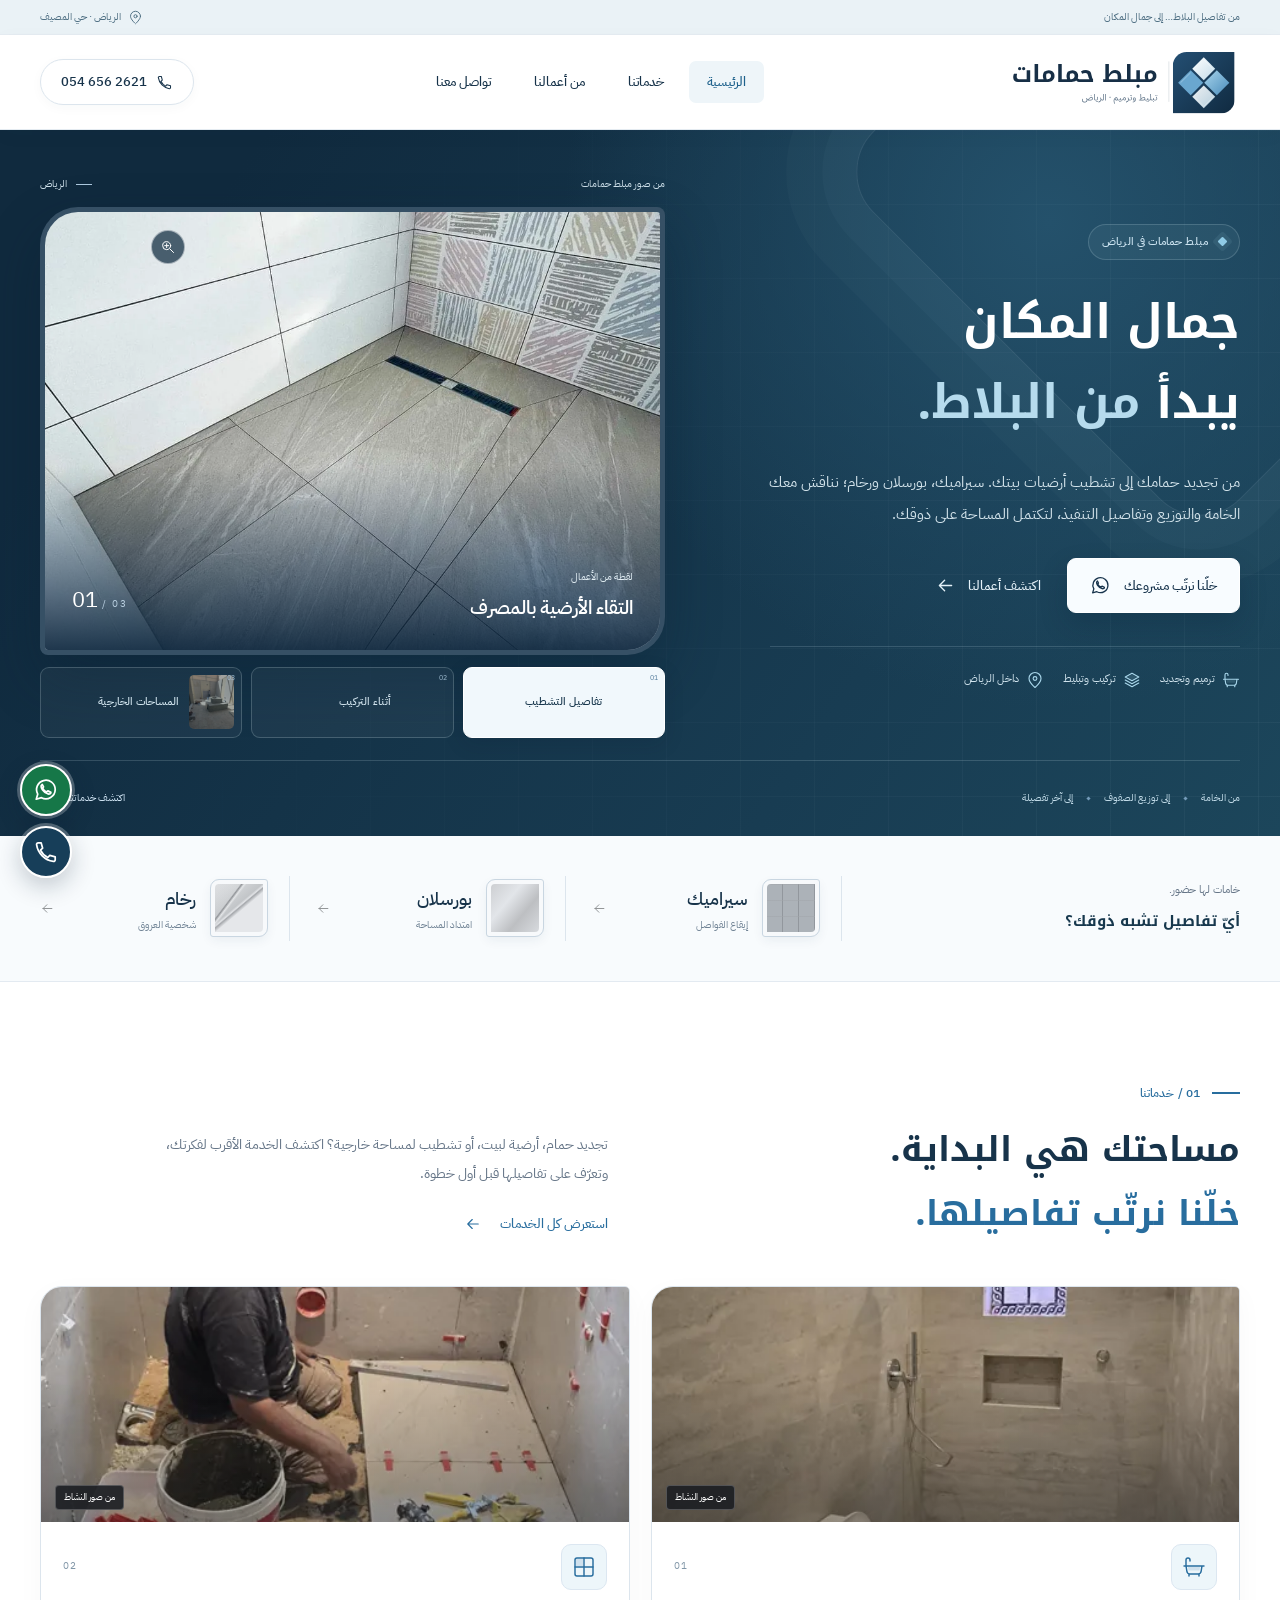
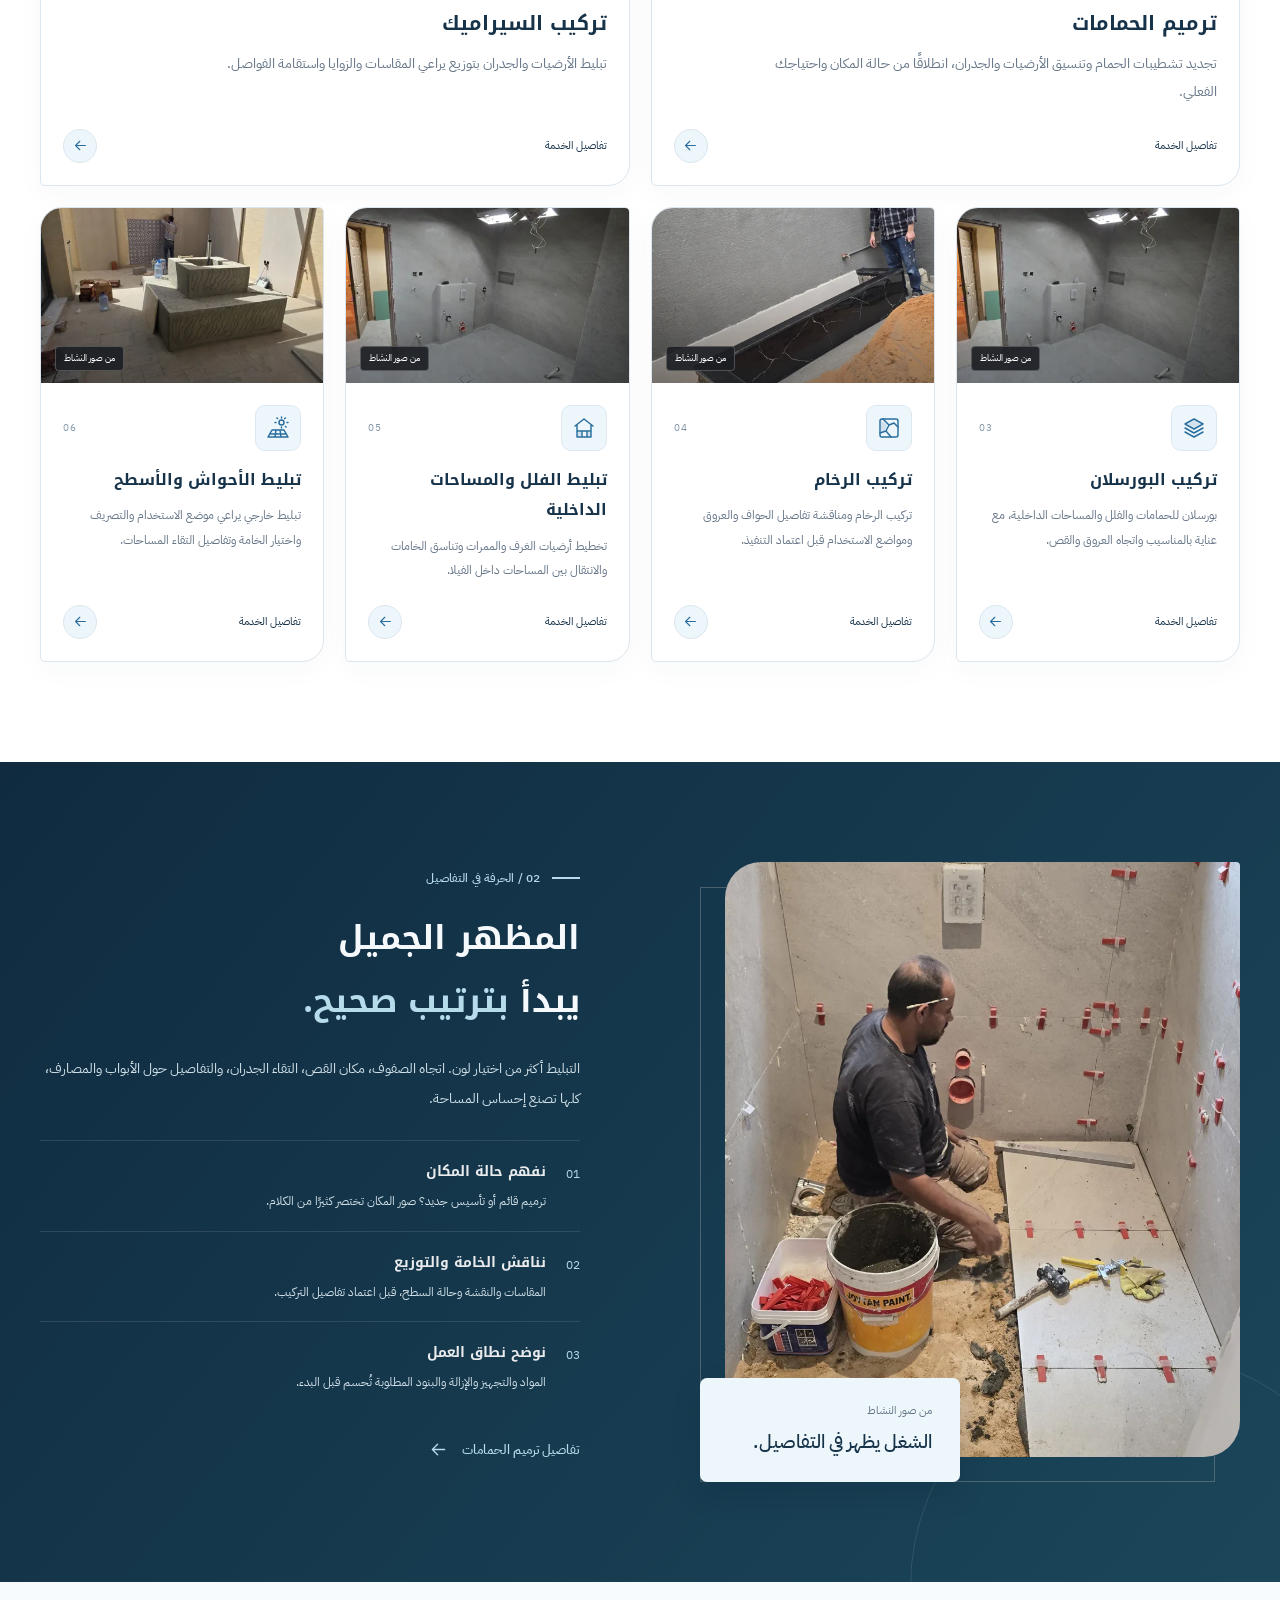
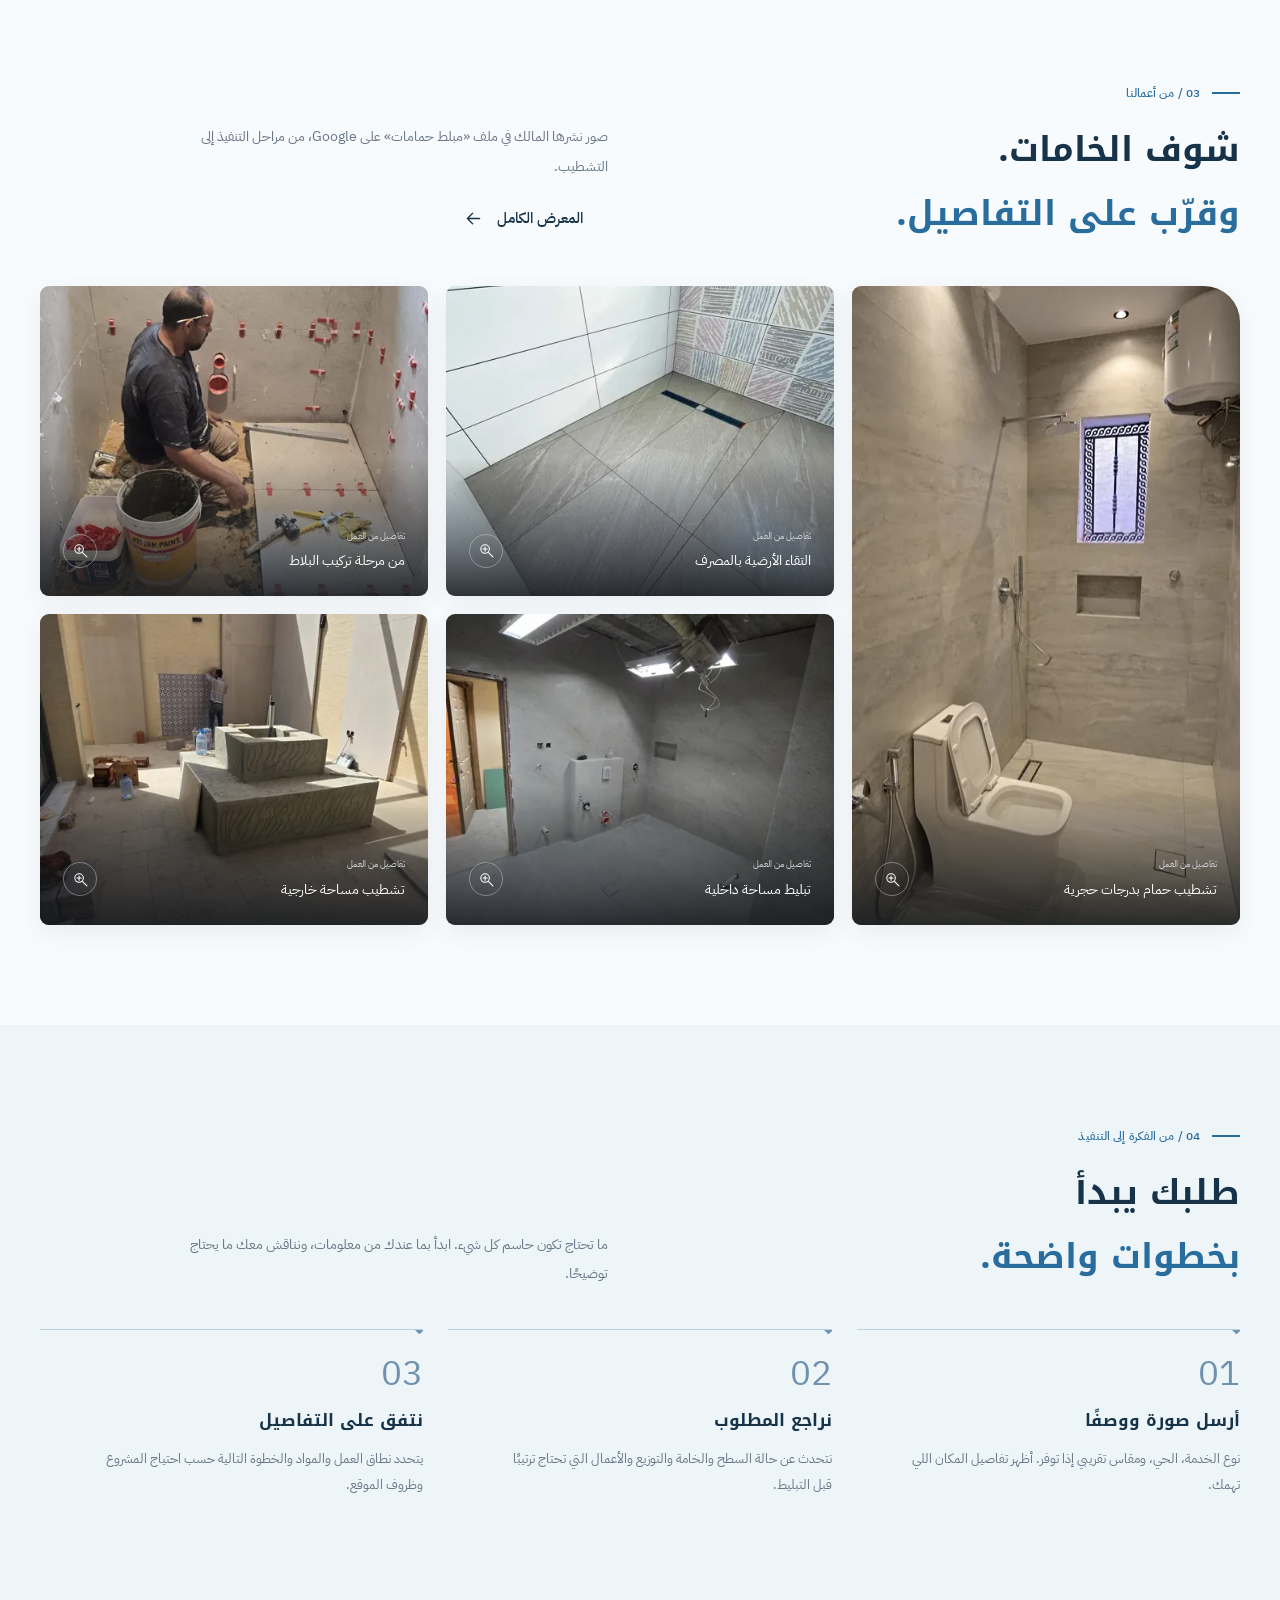
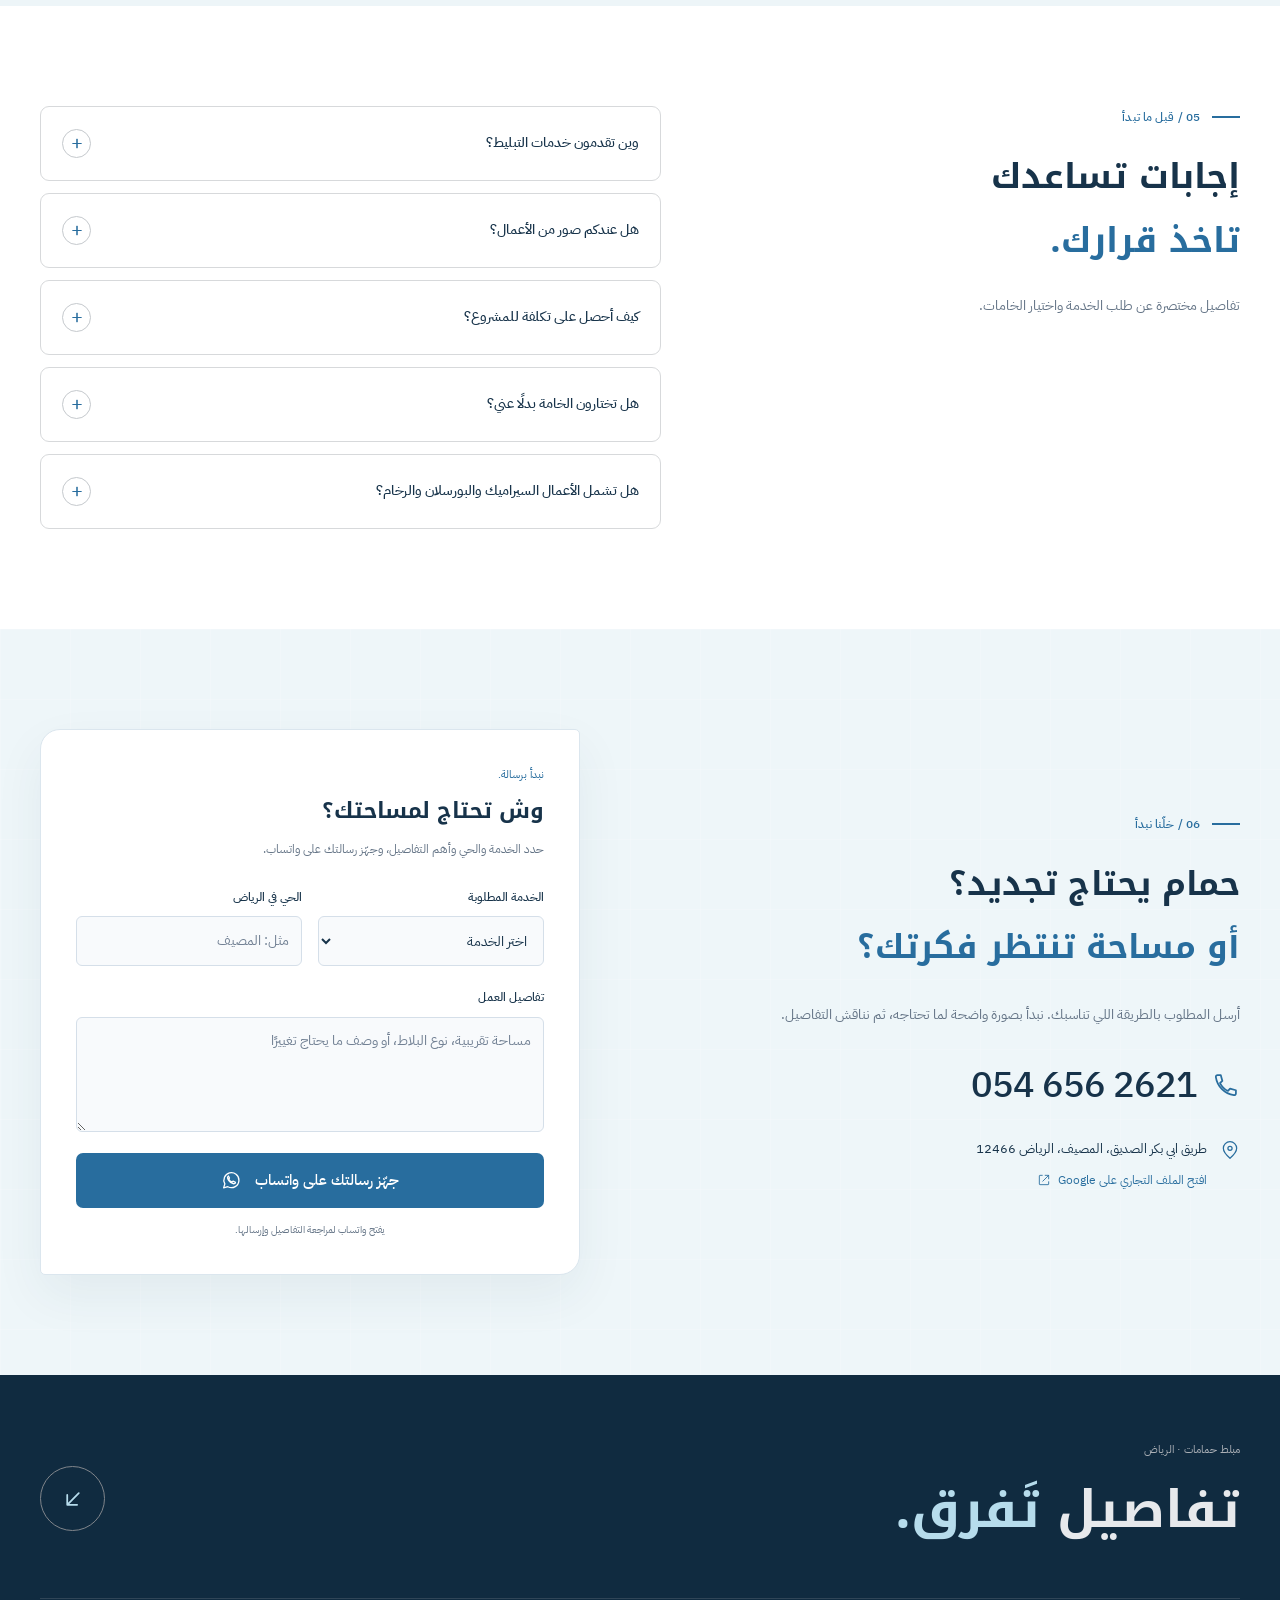
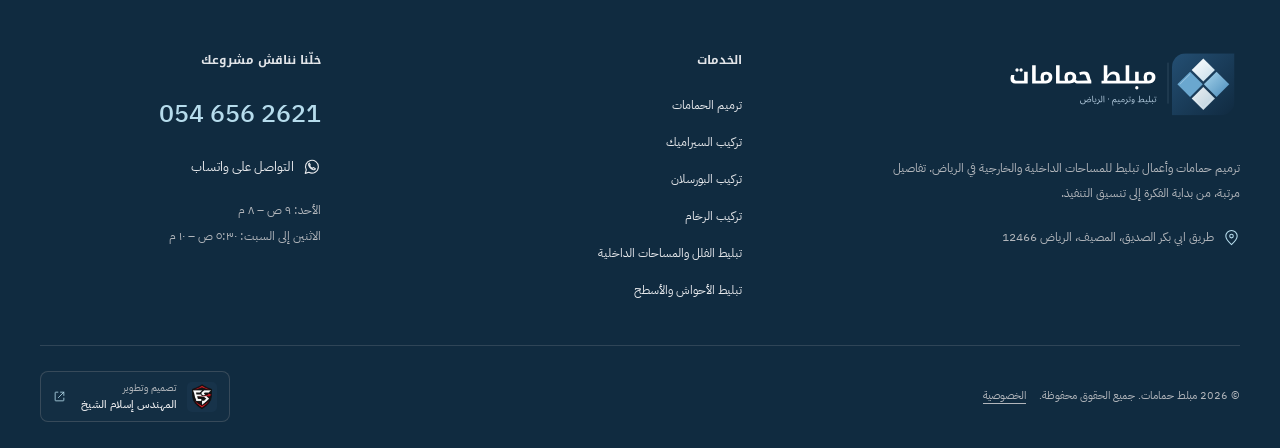
==== commit d58bbb09: "Refine tile-inspired identity and responsive visual design" ====
--- a/index.html
+++ b/index.html
@@ -1,11 +1,11 @@
 <!doctype html>
-<html lang="ar-SA" dir="rtl"><head><meta charset="utf-8"><meta name="viewport" content="width=device-width,initial-scale=1,viewport-fit=cover"><meta name="theme-color" content="#142a3e"><title>مبلط حمامات بالرياض | ترميم وتركيب سيراميك وبورسلان ورخام</title><meta name="description" content="مبلط حمامات في الرياض: ترميم وتجديد الحمامات وتركيب السيراميك والبورسلان والرخام وتبليط الفلل والأحواش. شاهد صور النشاط وتواصل على 0546562621."><meta name="robots" content="index,follow,max-image-preview:large"><link rel="canonical" href="https://moblet-hamamat.vercel.app/"><link rel="icon" href="favicon.svg?v=cb9f57d87d" type="image/svg+xml"><link rel="apple-touch-icon" href="assets/apple-touch-icon.png?v=cb9f57d87d"><link rel="manifest" href="site.webmanifest?v=cb9f57d87d"><link rel="preload" href="assets/fonts/kufi-arabic-700.woff2" as="font" type="font/woff2" crossorigin><link rel="preload" href="assets/fonts/plex-arabic-400.woff2" as="font" type="font/woff2" crossorigin><link rel="preload" as="image" href="assets/photos/owner-06-960.webp" imagesrcset="assets/photos/owner-06-480.webp 480w, assets/photos/owner-06-960.webp 960w, assets/photos/owner-06-1440.webp 1080w" imagesizes="(max-width: 680px) 100vw, 50vw"><link rel="stylesheet" href="assets/site.css?v=cb9f57d87d"><link rel="stylesheet" href="assets/studio.css?v=cb9f57d87d"><script src="assets/site.js?v=cb9f57d87d" defer></script><meta name="creator" content="المهندس إسلام الشيخ"><meta property="og:type" content="website"><meta property="og:locale" content="ar_SA"><meta property="og:site_name" content="مبلط حمامات"><meta property="og:title" content="مبلط حمامات بالرياض | ترميم وتركيب سيراميك وبورسلان ورخام"><meta property="og:description" content="مبلط حمامات في الرياض: ترميم وتجديد الحمامات وتركيب السيراميك والبورسلان والرخام وتبليط الفلل والأحواش. شاهد صور النشاط وتواصل على 0546562621."><meta property="og:url" content="https://moblet-hamamat.vercel.app/"><meta property="og:image" content="https://moblet-hamamat.vercel.app/assets/social-cover-identity.jpg?v=cb9f57d87d"><meta property="og:image:width" content="1200"><meta property="og:image:height" content="630"><meta property="og:image:alt" content="شعار مبلط حمامات الهندسي بالأزرق والكحلي مع كتابة عربية وصور من أعمال النشاط"><meta name="twitter:card" content="summary_large_image"><meta name="twitter:title" content="مبلط حمامات بالرياض | ترميم وتركيب سيراميك وبورسلان ورخام"><meta name="twitter:description" content="مبلط حمامات في الرياض: ترميم وتجديد الحمامات وتركيب السيراميك والبورسلان والرخام وتبليط الفلل والأحواش. شاهد صور النشاط وتواصل على 0546562621."><meta name="twitter:image" content="https://moblet-hamamat.vercel.app/assets/social-cover-identity.jpg?v=cb9f57d87d"><script type="application/ld+json">{"@context":"https://schema.org","@graph":[{"@type":"HomeAndConstructionBusiness","@id":"https://moblet-hamamat.vercel.app/#business","name":"مبلط حمامات","url":"https://moblet-hamamat.vercel.app/","telephone":"+966546562621","description":"ترميم حمامات وتركيب سيراميك وبورسلان ورخام وتبليط مساحات داخلية وخارجية في الرياض.","image":["https://moblet-hamamat.vercel.app/assets/photos/owner-04.webp","https://moblet-hamamat.vercel.app/assets/photos/owner-06.webp","https://moblet-hamamat.vercel.app/assets/photos/owner-07.webp"],"logo":"https://moblet-hamamat.vercel.app/assets/brand-symbol.svg?v=cb9f57d87d","address":{"@type":"PostalAddress","streetAddress":"طريق ابي بكر الصديق، المصيف","addressLocality":"الرياض","addressRegion":"منطقة الرياض","postalCode":"12466","addressCountry":"SA"},"geo":{"@type":"GeoCoordinates","latitude":24.7644144,"longitude":46.6927084},"hasMap":"https://maps.app.goo.gl/ACpRdXij8ujAnbGP6?g_st=ac","sameAs":["https://maps.app.goo.gl/ACpRdXij8ujAnbGP6?g_st=ac"],"areaServed":{"@type":"City","name":"الرياض"},"openingHoursSpecification":[{"@type":"OpeningHoursSpecification","dayOfWeek":["Monday","Tuesday","Wednesday","Thursday","Friday","Saturday"],"opens":"05:30","closes":"22:00"},{"@type":"OpeningHoursSpecification","dayOfWeek":"Sunday","opens":"09:00","closes":"20:00"}],"hasOfferCatalog":{"@type":"OfferCatalog","name":"خدمات مبلط حمامات في الرياض","itemListElement":[{"@type":"Offer","itemOffered":{"@type":"Service","@id":"https://moblet-hamamat.vercel.app/services/bathroom-renovation-riyadh/#service","name":"ترميم حمامات بالرياض","url":"https://moblet-hamamat.vercel.app/services/bathroom-renovation-riyadh/"}},{"@type":"Offer","itemOffered":{"@type":"Service","@id":"https://moblet-hamamat.vercel.app/services/ceramic-installation-riyadh/#service","name":"تركيب سيراميك بالرياض","url":"https://moblet-hamamat.vercel.app/services/ceramic-installation-riyadh/"}},{"@type":"Offer","itemOffered":{"@type":"Service","@id":"https://moblet-hamamat.vercel.app/services/porcelain-installation-riyadh/#service","name":"تركيب بورسلان بالرياض","url":"https://moblet-hamamat.vercel.app/services/porcelain-installation-riyadh/"}},{"@type":"Offer","itemOffered":{"@type":"Service","@id":"https://moblet-hamamat.vercel.app/services/marble-installation-riyadh/#service","name":"تركيب رخام بالرياض","url":"https://moblet-hamamat.vercel.app/services/marble-installation-riyadh/"}},{"@type":"Offer","itemOffered":{"@type":"Service","@id":"https://moblet-hamamat.vercel.app/services/villa-floor-tiling-riyadh/#service","name":"تبليط فلل وأرضيات بالرياض","url":"https://moblet-hamamat.vercel.app/services/villa-floor-tiling-riyadh/"}},{"@type":"Offer","itemOffered":{"@type":"Service","@id":"https://moblet-hamamat.vercel.app/services/outdoor-courtyard-tiling-riyadh/#service","name":"تبليط أحواش وأسطح بالرياض","url":"https://moblet-hamamat.vercel.app/services/outdoor-courtyard-tiling-riyadh/"}}]}},{"@type":"WebSite","@id":"https://moblet-hamamat.vercel.app/#website","url":"https://moblet-hamamat.vercel.app/","name":"مبلط حمامات","inLanguage":"ar-SA","publisher":{"@id":"https://moblet-hamamat.vercel.app/#business"},"creator":{"@id":"https://www.eslam-elshikh.com/#person"}},{"@type":"Person","@id":"https://www.eslam-elshikh.com/#person","name":"إسلام الشيخ","url":"https://www.eslam-elshikh.com/"},{"@type":"WebPage","@id":"https://moblet-hamamat.vercel.app/#webpage","url":"https://moblet-hamamat.vercel.app/","name":"مبلط حمامات بالرياض | ترميم وتركيب سيراميك وبورسلان ورخام","description":"مبلط حمامات في الرياض: ترميم وتجديد الحمامات وتركيب السيراميك والبورسلان والرخام وتبليط الفلل والأحواش. شاهد صور النشاط وتواصل على 0546562621.","inLanguage":"ar-SA","isPartOf":{"@id":"https://moblet-hamamat.vercel.app/#website"},"about":{"@id":"https://moblet-hamamat.vercel.app/#business"},"primaryImageOfPage":{"@type":"ImageObject","url":"https://moblet-hamamat.vercel.app/assets/photos/owner-06.webp"}}]}</script></head><body data-page="home"><svg class="sprite" xmlns="http://www.w3.org/2000/svg" aria-hidden="true"><symbol id="i-arrow" viewBox="0 0 24 24"><path d="M19 12H5m0 0 6-6m-6 6 6 6"/></symbol><symbol id="i-external" viewBox="0 0 24 24"><path d="M14 4h6v6m0-6L10 14M9 4H5a1 1 0 0 0-1 1v14a1 1 0 0 0 1 1h14a1 1 0 0 0 1-1v-4"/></symbol><symbol id="i-phone" viewBox="0 0 24 24"><path d="M20.5 16.5v2.7a1.5 1.5 0 0 1-1.7 1.5A18.4 18.4 0 0 1 3.3 5.2 1.5 1.5 0 0 1 4.8 3.5h2.7l1.4 5-2 1.8a15 15 0 0 0 6.8 6.8l1.8-2 5 1.4Z"/></symbol><symbol id="i-whatsapp" viewBox="0 0 24 24"><path d="M20.5 11.6a8.6 8.6 0 0 1-12.7 7.5L3 20.5l1.4-4.7a8.6 8.6 0 1 1 16.1-4.2Z"/><path d="M8 7.5c-.9.4-.6 2.4.7 4.3 1.2 1.8 3.2 3.3 5.2 3.8 1.5.4 2.6-.5 2.6-1.4l-2.8-1.4-1.1 1c-1.8-.7-3.1-2-3.8-3.5l.9-1.1-1.2-2.3-.5.6Z"/></symbol><symbol id="i-grid" viewBox="0 0 24 24"><rect x="3" y="3" width="18" height="18" rx="2"/><path d="M3 12h18M12 3v18"/><path class="icon-accent" d="M4 4h7v7H4z" stroke="none"/></symbol><symbol id="i-bath" viewBox="0 0 24 24"><path d="M4 10V5a2 2 0 0 1 4 0v1m-6 5h20M4 11l1 6a3 3 0 0 0 3 2h8a3 3 0 0 0 3-2l1-6M7 19v2m10-2v2"/><path class="icon-accent" d="M6 12h12l-.5 3.5h-11z" stroke="none"/></symbol><symbol id="i-layers" viewBox="0 0 24 24"><path d="m12 3 9 5-9 5-9-5 9-5Zm-9 9 9 5 9-5M3 16l9 5 9-5"/><path class="icon-accent" d="m12 4.5 6.3 3.5-6.3 3.5L5.7 8z" stroke="none"/></symbol><symbol id="i-stone" viewBox="0 0 24 24"><rect x="3" y="3" width="18" height="18" rx="2"/><path d="m6 3 6 6-3 6 5 6m-2-12 5-2 4 4M9 15l-6 2"/><path class="icon-accent" d="m4 4 6 5-2 6-4 1z" stroke="none"/></symbol><symbol id="i-home" viewBox="0 0 24 24"><path d="m3 10 9-7 9 7M5 9v12h14V9M5 15h14m-9 0v6m5-6v6"/><path class="icon-accent" d="M6 16h3v4H6zm10 0h2v4h-2z" stroke="none"/></symbol><symbol id="i-sun" viewBox="0 0 24 24"><circle cx="15.5" cy="6.5" r="2.5"/><path d="M15.5 1v1m0 9v1M10 6.5H9m13 0h-1m-9.4-3.9-.7-.7m8.5 8.5.7.7m-1.4-8.5.7-.7M2 21l4-7h12l4 7H2Zm2-3h16M10 14l-1 7m5-7 1 7"/></symbol><symbol id="i-pin" viewBox="0 0 24 24"><path d="M20 10c0 5-8 12-8 12S4 15 4 10a8 8 0 1 1 16 0Z"/><circle cx="12" cy="10" r="2.5"/></symbol><symbol id="i-check" viewBox="0 0 24 24"><path d="m5 12 4 4L19 6"/></symbol><symbol id="i-clock" viewBox="0 0 24 24"><circle cx="12" cy="12" r="9"/><path d="M12 7v5l3 2"/></symbol><symbol id="i-zoom" viewBox="0 0 24 24"><circle cx="10" cy="10" r="6"/><path d="m15 15 6 6M10 7v6m-3-3h6"/></symbol><symbol id="i-close" viewBox="0 0 24 24"><path d="m6 6 12 12M6 18 18 6"/></symbol><symbol id="i-menu" viewBox="0 0 24 24"><path d="M4 7h16M4 12h16M4 17h16"/></symbol><symbol id="i-spark" viewBox="0 0 24 24"><path d="m12 2 2.7 7.3L22 12l-7.3 2.7L12 22l-2.7-7.3L2 12l7.3-2.7L12 2Z"/></symbol></svg><a class="skip" href="#main">انتقل إلى المحتوى</a>
+<html lang="ar-SA" dir="rtl"><head><meta charset="utf-8"><meta name="viewport" content="width=device-width,initial-scale=1,viewport-fit=cover"><meta name="theme-color" content="#142a3e"><title>مبلط حمامات بالرياض | ترميم وتركيب سيراميك وبورسلان ورخام</title><meta name="description" content="مبلط حمامات في الرياض: ترميم وتجديد الحمامات وتركيب السيراميك والبورسلان والرخام وتبليط الفلل والأحواش. شاهد صور النشاط وتواصل على 0546562621."><meta name="robots" content="index,follow,max-image-preview:large"><link rel="canonical" href="https://moblet-hamamat.vercel.app/"><link rel="icon" href="favicon.svg?v=a4f344646a" type="image/svg+xml"><link rel="apple-touch-icon" href="assets/apple-touch-icon.png?v=a4f344646a"><link rel="manifest" href="site.webmanifest?v=a4f344646a"><link rel="preload" href="assets/fonts/kufi-arabic-700.woff2" as="font" type="font/woff2" crossorigin><link rel="preload" href="assets/fonts/plex-arabic-400.woff2" as="font" type="font/woff2" crossorigin><link rel="preload" as="image" href="assets/photos/owner-06-960.webp" imagesrcset="assets/photos/owner-06-480.webp 480w, assets/photos/owner-06-960.webp 960w, assets/photos/owner-06-1440.webp 1080w" imagesizes="(max-width: 680px) 100vw, 50vw"><link rel="stylesheet" href="assets/site.css?v=a4f344646a"><link rel="stylesheet" href="assets/studio.css?v=a4f344646a"><script src="assets/site.js?v=a4f344646a" defer></script><meta name="creator" content="المهندس إسلام الشيخ"><meta property="og:type" content="website"><meta property="og:locale" content="ar_SA"><meta property="og:site_name" content="مبلط حمامات"><meta property="og:title" content="مبلط حمامات بالرياض | ترميم وتركيب سيراميك وبورسلان ورخام"><meta property="og:description" content="مبلط حمامات في الرياض: ترميم وتجديد الحمامات وتركيب السيراميك والبورسلان والرخام وتبليط الفلل والأحواش. شاهد صور النشاط وتواصل على 0546562621."><meta property="og:url" content="https://moblet-hamamat.vercel.app/"><meta property="og:image" content="https://moblet-hamamat.vercel.app/assets/social-cover-identity.jpg?v=a4f344646a"><meta property="og:image:width" content="1200"><meta property="og:image:height" content="630"><meta property="og:image:alt" content="شعار مبلط حمامات الهندسي بالأزرق والكحلي مع كتابة عربية وصور من أعمال النشاط"><meta name="twitter:card" content="summary_large_image"><meta name="twitter:title" content="مبلط حمامات بالرياض | ترميم وتركيب سيراميك وبورسلان ورخام"><meta name="twitter:description" content="مبلط حمامات في الرياض: ترميم وتجديد الحمامات وتركيب السيراميك والبورسلان والرخام وتبليط الفلل والأحواش. شاهد صور النشاط وتواصل على 0546562621."><meta name="twitter:image" content="https://moblet-hamamat.vercel.app/assets/social-cover-identity.jpg?v=a4f344646a"><script type="application/ld+json">{"@context":"https://schema.org","@graph":[{"@type":"HomeAndConstructionBusiness","@id":"https://moblet-hamamat.vercel.app/#business","name":"مبلط حمامات","url":"https://moblet-hamamat.vercel.app/","telephone":"+966546562621","description":"ترميم حمامات وتركيب سيراميك وبورسلان ورخام وتبليط مساحات داخلية وخارجية في الرياض.","image":["https://moblet-hamamat.vercel.app/assets/photos/owner-04.webp","https://moblet-hamamat.vercel.app/assets/photos/owner-06.webp","https://moblet-hamamat.vercel.app/assets/photos/owner-07.webp"],"logo":"https://moblet-hamamat.vercel.app/assets/brand-symbol.svg?v=a4f344646a","address":{"@type":"PostalAddress","streetAddress":"طريق ابي بكر الصديق، المصيف","addressLocality":"الرياض","addressRegion":"منطقة الرياض","postalCode":"12466","addressCountry":"SA"},"geo":{"@type":"GeoCoordinates","latitude":24.7644144,"longitude":46.6927084},"hasMap":"https://maps.app.goo.gl/ACpRdXij8ujAnbGP6?g_st=ac","sameAs":["https://maps.app.goo.gl/ACpRdXij8ujAnbGP6?g_st=ac"],"areaServed":{"@type":"City","name":"الرياض"},"openingHoursSpecification":[{"@type":"OpeningHoursSpecification","dayOfWeek":["Monday","Tuesday","Wednesday","Thursday","Friday","Saturday"],"opens":"05:30","closes":"22:00"},{"@type":"OpeningHoursSpecification","dayOfWeek":"Sunday","opens":"09:00","closes":"20:00"}],"hasOfferCatalog":{"@type":"OfferCatalog","name":"خدمات مبلط حمامات في الرياض","itemListElement":[{"@type":"Offer","itemOffered":{"@type":"Service","@id":"https://moblet-hamamat.vercel.app/services/bathroom-renovation-riyadh/#service","name":"ترميم حمامات بالرياض","url":"https://moblet-hamamat.vercel.app/services/bathroom-renovation-riyadh/"}},{"@type":"Offer","itemOffered":{"@type":"Service","@id":"https://moblet-hamamat.vercel.app/services/ceramic-installation-riyadh/#service","name":"تركيب سيراميك بالرياض","url":"https://moblet-hamamat.vercel.app/services/ceramic-installation-riyadh/"}},{"@type":"Offer","itemOffered":{"@type":"Service","@id":"https://moblet-hamamat.vercel.app/services/porcelain-installation-riyadh/#service","name":"تركيب بورسلان بالرياض","url":"https://moblet-hamamat.vercel.app/services/porcelain-installation-riyadh/"}},{"@type":"Offer","itemOffered":{"@type":"Service","@id":"https://moblet-hamamat.vercel.app/services/marble-installation-riyadh/#service","name":"تركيب رخام بالرياض","url":"https://moblet-hamamat.vercel.app/services/marble-installation-riyadh/"}},{"@type":"Offer","itemOffered":{"@type":"Service","@id":"https://moblet-hamamat.vercel.app/services/villa-floor-tiling-riyadh/#service","name":"تبليط فلل وأرضيات بالرياض","url":"https://moblet-hamamat.vercel.app/services/villa-floor-tiling-riyadh/"}},{"@type":"Offer","itemOffered":{"@type":"Service","@id":"https://moblet-hamamat.vercel.app/services/outdoor-courtyard-tiling-riyadh/#service","name":"تبليط أحواش وأسطح بالرياض","url":"https://moblet-hamamat.vercel.app/services/outdoor-courtyard-tiling-riyadh/"}}]}},{"@type":"WebSite","@id":"https://moblet-hamamat.vercel.app/#website","url":"https://moblet-hamamat.vercel.app/","name":"مبلط حمامات","inLanguage":"ar-SA","publisher":{"@id":"https://moblet-hamamat.vercel.app/#business"},"creator":{"@id":"https://www.eslam-elshikh.com/#person"}},{"@type":"Person","@id":"https://www.eslam-elshikh.com/#person","name":"إسلام الشيخ","url":"https://www.eslam-elshikh.com/"},{"@type":"WebPage","@id":"https://moblet-hamamat.vercel.app/#webpage","url":"https://moblet-hamamat.vercel.app/","name":"مبلط حمامات بالرياض | ترميم وتركيب سيراميك وبورسلان ورخام","description":"مبلط حمامات في الرياض: ترميم وتجديد الحمامات وتركيب السيراميك والبورسلان والرخام وتبليط الفلل والأحواش. شاهد صور النشاط وتواصل على 0546562621.","inLanguage":"ar-SA","isPartOf":{"@id":"https://moblet-hamamat.vercel.app/#website"},"about":{"@id":"https://moblet-hamamat.vercel.app/#business"},"primaryImageOfPage":{"@type":"ImageObject","url":"https://moblet-hamamat.vercel.app/assets/photos/owner-06.webp"}}]}</script></head><body data-page="home"><svg class="sprite" xmlns="http://www.w3.org/2000/svg" aria-hidden="true"><symbol id="i-arrow" viewBox="0 0 24 24"><path d="M19 12H5m0 0 6-6m-6 6 6 6"/></symbol><symbol id="i-external" viewBox="0 0 24 24"><path d="M14 4h6v6m0-6L10 14M9 4H5a1 1 0 0 0-1 1v14a1 1 0 0 0 1 1h14a1 1 0 0 0 1-1v-4"/></symbol><symbol id="i-phone" viewBox="0 0 24 24"><path d="M20.5 16.5v2.7a1.5 1.5 0 0 1-1.7 1.5A18.4 18.4 0 0 1 3.3 5.2 1.5 1.5 0 0 1 4.8 3.5h2.7l1.4 5-2 1.8a15 15 0 0 0 6.8 6.8l1.8-2 5 1.4Z"/></symbol><symbol id="i-whatsapp" viewBox="0 0 24 24"><path d="M20.5 11.6a8.6 8.6 0 0 1-12.7 7.5L3 20.5l1.4-4.7a8.6 8.6 0 1 1 16.1-4.2Z"/><path d="M8 7.5c-.9.4-.6 2.4.7 4.3 1.2 1.8 3.2 3.3 5.2 3.8 1.5.4 2.6-.5 2.6-1.4l-2.8-1.4-1.1 1c-1.8-.7-3.1-2-3.8-3.5l.9-1.1-1.2-2.3-.5.6Z"/></symbol><symbol id="i-grid" viewBox="0 0 24 24"><rect x="3" y="3" width="18" height="18" rx="2"/><path d="M3 12h18M12 3v18"/><path class="icon-accent" d="M4 4h7v7H4z" stroke="none"/></symbol><symbol id="i-bath" viewBox="0 0 24 24"><path d="M4 10V5a2 2 0 0 1 4 0v1m-6 5h20M4 11l1 6a3 3 0 0 0 3 2h8a3 3 0 0 0 3-2l1-6M7 19v2m10-2v2"/><path class="icon-accent" d="M6 12h12l-.5 3.5h-11z" stroke="none"/></symbol><symbol id="i-layers" viewBox="0 0 24 24"><path d="m12 3 9 5-9 5-9-5 9-5Zm-9 9 9 5 9-5M3 16l9 5 9-5"/><path class="icon-accent" d="m12 4.5 6.3 3.5-6.3 3.5L5.7 8z" stroke="none"/></symbol><symbol id="i-stone" viewBox="0 0 24 24"><rect x="3" y="3" width="18" height="18" rx="2"/><path d="m6 3 6 6-3 6 5 6m-2-12 5-2 4 4M9 15l-6 2"/><path class="icon-accent" d="m4 4 6 5-2 6-4 1z" stroke="none"/></symbol><symbol id="i-home" viewBox="0 0 24 24"><path d="m3 10 9-7 9 7M5 9v12h14V9M5 15h14m-9 0v6m5-6v6"/><path class="icon-accent" d="M6 16h3v4H6zm10 0h2v4h-2z" stroke="none"/></symbol><symbol id="i-sun" viewBox="0 0 24 24"><circle cx="15.5" cy="6.5" r="2.5"/><path d="M15.5 1v1m0 9v1M10 6.5H9m13 0h-1m-9.4-3.9-.7-.7m8.5 8.5.7.7m-1.4-8.5.7-.7M2 21l4-7h12l4 7H2Zm2-3h16M10 14l-1 7m5-7 1 7"/></symbol><symbol id="i-pin" viewBox="0 0 24 24"><path d="M20 10c0 5-8 12-8 12S4 15 4 10a8 8 0 1 1 16 0Z"/><circle cx="12" cy="10" r="2.5"/></symbol><symbol id="i-check" viewBox="0 0 24 24"><path d="m5 12 4 4L19 6"/></symbol><symbol id="i-clock" viewBox="0 0 24 24"><circle cx="12" cy="12" r="9"/><path d="M12 7v5l3 2"/></symbol><symbol id="i-zoom" viewBox="0 0 24 24"><circle cx="10" cy="10" r="6"/><path d="m15 15 6 6M10 7v6m-3-3h6"/></symbol><symbol id="i-close" viewBox="0 0 24 24"><path d="m6 6 12 12M6 18 18 6"/></symbol><symbol id="i-menu" viewBox="0 0 24 24"><path d="M4 7h16M4 12h16M4 17h16"/></symbol><symbol id="i-spark" viewBox="0 0 24 24"><path d="m12 2 2.7 7.3L22 12l-7.3 2.7L12 22l-2.7-7.3L2 12l7.3-2.7L12 2Z"/></symbol></svg><a class="skip" href="#main">انتقل إلى المحتوى</a>
     <div class="topbar"><div class="container topbar-inner"><span>من تفاصيل البلاط… إلى جمال المكان</span><a href="https://maps.app.goo.gl/ACpRdXij8ujAnbGP6?g_st=ac" target="_blank" rel="noopener noreferrer"><svg class="icon" viewBox="0 0 24 24" aria-hidden="true"><use href="#i-pin"/></svg>الرياض · حي المصيف</a></div></div>
-    <header class="header"><div class="container header-inner"><a href="./" class="brand" aria-label="مبلط حمامات، الرئيسية"><img class="brand-lockup" src="assets/brand-lockup.svg?v=cb9f57d87d" alt="مبلط حمامات — تبليط وترميم في الرياض" width="340" height="106"></a><nav class="desktop-nav" aria-label="التنقل الرئيسي"><a href="./" aria-current="page">الرئيسية</a><a href="services/">خدماتنا</a><a href="projects/">من أعمالنا</a><a href="contact/">تواصل معنا</a></nav><a class="header-phone" href="tel:+966546562621"><svg class="icon" viewBox="0 0 24 24" aria-hidden="true"><use href="#i-phone"/></svg><bdi>054 656 2621</bdi></a><details class="mobile-nav"><summary aria-label="فتح قائمة التنقل"><svg class="icon" viewBox="0 0 24 24" aria-hidden="true"><use href="#i-menu"/></svg></summary><nav aria-label="تنقل الجوال"><a href="./" aria-current="page">الرئيسية</a><a href="services/">خدماتنا</a><a href="projects/">من أعمالنا</a><a href="contact/">تواصل معنا</a><a href="tel:+966546562621">اتصل بنا <bdi>054 656 2621</bdi></a></nav></details></div></header><main id="main"><section class="tile-hero"><div class="container tile-hero-grid"><div class="tile-intro"><span class="eyebrow">مبلط حمامات في الرياض</span><h1>جمال المكان<br>يبدأ <em>من البلاط.</em></h1><p class="tile-lead">من تجديد حمامك إلى تشطيب أرضيات بيتك. سيراميك، بورسلان ورخام؛ نناقش معك الخامة والتوزيع وتفاصيل التنفيذ، لتكتمل المساحة على ذوقك.</p><div class="hero-actions"><a class="btn btn-primary" href="https://wa.me/966546562621" target="_blank" rel="noopener noreferrer">خلّنا نرتّب مشروعك<svg class="icon" viewBox="0 0 24 24" aria-hidden="true"><use href="#i-whatsapp"/></svg></a><a class="btn btn-text" href="projects/">اكتشف أعمالنا<svg class="icon" viewBox="0 0 24 24" aria-hidden="true"><use href="#i-arrow"/></svg></a></div><div class="tile-capabilities"><span><svg class="icon" viewBox="0 0 24 24" aria-hidden="true"><use href="#i-bath"/></svg>ترميم وتجديد</span><span><svg class="icon" viewBox="0 0 24 24" aria-hidden="true"><use href="#i-layers"/></svg>تركيب وتبليط</span><span><svg class="icon" viewBox="0 0 24 24" aria-hidden="true"><use href="#i-pin"/></svg>داخل الرياض</span></div></div><div class="opening-story"><div class="story-overline"><span>من صور مبلط حمامات</span><span>الرياض</span></div><figure class="story-frame" id="opening-photo"><a href="assets/photos/owner-06.webp" class="story-open" data-story-open data-lightbox data-caption="التقاء الأرضية بالمصرف"><img class="hero-image" src="assets/photos/owner-06-960.webp" srcset="assets/photos/owner-06-480.webp 480w, assets/photos/owner-06-960.webp 960w, assets/photos/owner-06-1440.webp 1080w" sizes="(max-width: 680px) 100vw, 50vw" width="1080" height="1350" alt="تفاصيل أرضية حمام ومصرف خطي وجدار ببلاط متنوع من صور المالك" fetchpriority="high" loading="eager" decoding="async"><span class="story-zoom"><svg class="icon" viewBox="0 0 24 24" aria-hidden="true"><use href="#i-zoom"/></svg><span>قرّب على التفاصيل</span></span></a><figcaption><span><small>لقطة من الأعمال</small><strong data-story-caption>التقاء الأرضية بالمصرف</strong></span><span class="story-count" aria-hidden="true"><b data-story-count>01</b> / 03</span></figcaption></figure><div class="story-rail"><div class="story-controls" role="group" aria-label="استعرض لقطات من الأعمال" hidden><button class="story-choice" type="button" aria-label="تفاصيل التشطيب" aria-pressed="true" aria-controls="opening-photo" data-story-photo="06" data-story-caption="التقاء الأرضية بالمصرف" data-story-alt="تفاصيل أرضية حمام ومصرف خطي وجدار ببلاط متنوع من صور المالك" data-story-width="1080" data-story-height="1350"><img class="" src="assets/photos/owner-06-960.webp" srcset="assets/photos/owner-06-480.webp 480w, assets/photos/owner-06-960.webp 960w, assets/photos/owner-06-1440.webp 1080w" sizes="58px" width="1080" height="1350" alt="تفاصيل أرضية حمام ومصرف خطي وجدار ببلاط متنوع من صور المالك" loading="lazy" decoding="async"><span>تفاصيل التشطيب</span><i aria-hidden="true">01</i></button><button class="story-choice" type="button" aria-label="أثناء التركيب" aria-pressed="false" aria-controls="opening-photo" data-story-photo="03" data-story-caption="ترتيب الصفوف أثناء التبليط" data-story-alt="فني يركب بلاط حمام ويضبط القطع باستخدام فواصل ومشابك" data-story-width="1600" data-story-height="2842"><img class="" src="assets/photos/owner-03-960.webp" srcset="assets/photos/owner-03-480.webp 480w, assets/photos/owner-03-960.webp 960w, assets/photos/owner-03-1440.webp 1440w" sizes="58px" width="1600" height="2842" alt="فني يركب بلاط حمام ويضبط القطع باستخدام فواصل ومشابك" loading="lazy" decoding="async"><span>أثناء التركيب</span><i aria-hidden="true">02</i></button><button class="story-choice" type="button" aria-label="المساحات الخارجية" aria-pressed="false" aria-controls="opening-photo" data-story-photo="07" data-story-caption="تشطيب مساحة خارجية" data-story-alt="أرضية مساحة خارجية وأعمال تبليط حول حوض من صور المالك" data-story-width="900" data-story-height="1600"><img class="" src="assets/photos/owner-07-960.webp" srcset="assets/photos/owner-07-480.webp 480w, assets/photos/owner-07-1440.webp 900w" sizes="58px" width="900" height="1600" alt="أرضية مساحة خارجية وأعمال تبليط حول حوض من صور المالك" loading="lazy" decoding="async"><span>المساحات الخارجية</span><i aria-hidden="true">03</i></button></div><a class="story-fallback" href="projects/">استعرض صور الأعمال <svg class="icon" viewBox="0 0 24 24" aria-hidden="true"><use href="#i-arrow"/></svg></a><p class="story-status sr-only" role="status" aria-live="polite"></p></div></div></div><div class="container hero-spec"><span>من الخامة <i aria-hidden="true"></i> إلى توزيع الصفوف <i aria-hidden="true"></i> إلى آخر تفصيلة</span><a href="#services">اكتشف خدماتنا <svg class="icon" viewBox="0 0 24 24" aria-hidden="true"><use href="#i-arrow"/></svg></a></div></section>
+    <header class="header"><div class="container header-inner"><a href="./" class="brand" aria-label="مبلط حمامات، الرئيسية"><img class="brand-lockup" src="assets/brand-lockup.svg?v=a4f344646a" alt="مبلط حمامات — تبليط وترميم في الرياض" width="340" height="106"></a><nav class="desktop-nav" aria-label="التنقل الرئيسي"><a href="./" aria-current="page">الرئيسية</a><a href="services/">خدماتنا</a><a href="projects/">من أعمالنا</a><a href="contact/">تواصل معنا</a></nav><a class="header-phone" href="tel:+966546562621"><svg class="icon" viewBox="0 0 24 24" aria-hidden="true"><use href="#i-phone"/></svg><bdi>054 656 2621</bdi></a><details class="mobile-nav"><summary aria-label="فتح قائمة التنقل"><svg class="icon" viewBox="0 0 24 24" aria-hidden="true"><use href="#i-menu"/></svg></summary><nav aria-label="تنقل الجوال"><a href="./" aria-current="page">الرئيسية</a><a href="services/">خدماتنا</a><a href="projects/">من أعمالنا</a><a href="contact/">تواصل معنا</a><a href="tel:+966546562621">اتصل بنا <bdi>054 656 2621</bdi></a></nav></details></div></header><main id="main"><section class="tile-hero"><div class="container tile-hero-grid"><div class="tile-intro"><span class="eyebrow">مبلط حمامات في الرياض</span><h1>جمال المكان<br>يبدأ <em>من البلاط.</em></h1><p class="tile-lead">من تجديد حمامك إلى تشطيب أرضيات بيتك. سيراميك، بورسلان ورخام؛ نناقش معك الخامة والتوزيع وتفاصيل التنفيذ، لتكتمل المساحة على ذوقك.</p><div class="hero-actions"><a class="btn btn-primary" href="https://wa.me/966546562621" target="_blank" rel="noopener noreferrer">خلّنا نرتّب مشروعك<svg class="icon" viewBox="0 0 24 24" aria-hidden="true"><use href="#i-whatsapp"/></svg></a><a class="btn btn-text" href="projects/">اكتشف أعمالنا<svg class="icon" viewBox="0 0 24 24" aria-hidden="true"><use href="#i-arrow"/></svg></a></div><div class="tile-capabilities"><span><svg class="icon" viewBox="0 0 24 24" aria-hidden="true"><use href="#i-bath"/></svg>ترميم وتجديد</span><span><svg class="icon" viewBox="0 0 24 24" aria-hidden="true"><use href="#i-layers"/></svg>تركيب وتبليط</span><span><svg class="icon" viewBox="0 0 24 24" aria-hidden="true"><use href="#i-pin"/></svg>داخل الرياض</span></div></div><div class="opening-story"><div class="story-overline"><span>من صور مبلط حمامات</span><span>الرياض</span></div><figure class="story-frame" id="opening-photo"><a href="assets/photos/owner-06.webp" class="story-open" data-story-open data-lightbox data-caption="التقاء الأرضية بالمصرف"><img class="hero-image" src="assets/photos/owner-06-960.webp" srcset="assets/photos/owner-06-480.webp 480w, assets/photos/owner-06-960.webp 960w, assets/photos/owner-06-1440.webp 1080w" sizes="(max-width: 680px) 100vw, 50vw" width="1080" height="1350" alt="تفاصيل أرضية حمام ومصرف خطي وجدار ببلاط متنوع من صور المالك" fetchpriority="high" loading="eager" decoding="async"><span class="story-zoom"><svg class="icon" viewBox="0 0 24 24" aria-hidden="true"><use href="#i-zoom"/></svg><span>قرّب على التفاصيل</span></span></a><figcaption><span><small>لقطة من الأعمال</small><strong data-story-caption>التقاء الأرضية بالمصرف</strong></span><span class="story-count" aria-hidden="true"><b data-story-count>01</b> / 03</span></figcaption></figure><div class="story-rail"><div class="story-controls" role="group" aria-label="استعرض لقطات من الأعمال" hidden><button class="story-choice" type="button" aria-label="تفاصيل التشطيب" aria-pressed="true" aria-controls="opening-photo" data-story-photo="06" data-story-caption="التقاء الأرضية بالمصرف" data-story-alt="تفاصيل أرضية حمام ومصرف خطي وجدار ببلاط متنوع من صور المالك" data-story-width="1080" data-story-height="1350"><img class="" src="assets/photos/owner-06-960.webp" srcset="assets/photos/owner-06-480.webp 480w, assets/photos/owner-06-960.webp 960w, assets/photos/owner-06-1440.webp 1080w" sizes="58px" width="1080" height="1350" alt="تفاصيل أرضية حمام ومصرف خطي وجدار ببلاط متنوع من صور المالك" loading="lazy" decoding="async"><span>تفاصيل التشطيب</span><i aria-hidden="true">01</i></button><button class="story-choice" type="button" aria-label="أثناء التركيب" aria-pressed="false" aria-controls="opening-photo" data-story-photo="03" data-story-caption="ترتيب الصفوف أثناء التبليط" data-story-alt="فني يركب بلاط حمام ويضبط القطع باستخدام فواصل ومشابك" data-story-width="1600" data-story-height="2842"><img class="" src="assets/photos/owner-03-960.webp" srcset="assets/photos/owner-03-480.webp 480w, assets/photos/owner-03-960.webp 960w, assets/photos/owner-03-1440.webp 1440w" sizes="58px" width="1600" height="2842" alt="فني يركب بلاط حمام ويضبط القطع باستخدام فواصل ومشابك" loading="lazy" decoding="async"><span>أثناء التركيب</span><i aria-hidden="true">02</i></button><button class="story-choice" type="button" aria-label="المساحات الخارجية" aria-pressed="false" aria-controls="opening-photo" data-story-photo="07" data-story-caption="تشطيب مساحة خارجية" data-story-alt="أرضية مساحة خارجية وأعمال تبليط حول حوض من صور المالك" data-story-width="900" data-story-height="1600"><img class="" src="assets/photos/owner-07-960.webp" srcset="assets/photos/owner-07-480.webp 480w, assets/photos/owner-07-1440.webp 900w" sizes="58px" width="900" height="1600" alt="أرضية مساحة خارجية وأعمال تبليط حول حوض من صور المالك" loading="lazy" decoding="async"><span>المساحات الخارجية</span><i aria-hidden="true">03</i></button></div><a class="story-fallback" href="projects/">استعرض صور الأعمال <svg class="icon" viewBox="0 0 24 24" aria-hidden="true"><use href="#i-arrow"/></svg></a><p class="story-status sr-only" role="status" aria-live="polite"></p></div></div></div><div class="container hero-spec"><span>من الخامة <i aria-hidden="true"></i> إلى توزيع الصفوف <i aria-hidden="true"></i> إلى آخر تفصيلة</span><a href="#services">اكتشف خدماتنا <svg class="icon" viewBox="0 0 24 24" aria-hidden="true"><use href="#i-arrow"/></svg></a></div></section>
 <div class="material-band"><div class="container material-inner"><div class="material-intro"><span>خامات لها حضور.</span><strong>أيّ تفاصيل تشبه ذوقك؟</strong></div><div class="material-links"><a href="services/ceramic-installation-riyadh/"><i class="material-swatch swatch-ceramic" aria-hidden="true"></i><span>سيراميك<small>إيقاع الفواصل</small></span><svg class="icon" viewBox="0 0 24 24" aria-hidden="true"><use href="#i-arrow"/></svg></a><a href="services/porcelain-installation-riyadh/"><i class="material-swatch swatch-porcelain" aria-hidden="true"></i><span>بورسلان<small>امتداد المساحة</small></span><svg class="icon" viewBox="0 0 24 24" aria-hidden="true"><use href="#i-arrow"/></svg></a><a href="services/marble-installation-riyadh/"><i class="material-swatch swatch-marble" aria-hidden="true"></i><span>رخام<small>شخصية العروق</small></span><svg class="icon" viewBox="0 0 24 24" aria-hidden="true"><use href="#i-arrow"/></svg></a></div></div></div>
 <section class="section services-section" id="services"><div class="container"><div class="section-heading"><div><span class="eyebrow">01 / خدماتنا</span><h2>مساحتك هي البداية.<br><em>خلّنا نرتّب تفاصيلها.</em></h2></div><div><p>تجديد حمام، أرضية لبيت، أو تشطيب لمساحة خارجية؟ اكتشف الخدمة الأقرب لفكرتك، وتعرّف على تفاصيلها قبل أول خطوة.</p><a class="text-link" href="services/">استعرض كل الخدمات <svg class="icon" viewBox="0 0 24 24" aria-hidden="true"><use href="#i-arrow"/></svg></a></div></div><div class="service-grid"><a class="service-card" href="services/bathroom-renovation-riyadh/"><div class="service-cover"><img class="" src="assets/photos/owner-04-960.webp" srcset="assets/photos/owner-04-480.webp 480w, assets/photos/owner-04-960.webp 960w, assets/photos/owner-04-1440.webp 1440w" sizes="(max-width: 680px) 90vw, (max-width: 1000px) 45vw, 30vw" width="1600" height="2133" alt="صورة من ملف مبلط حمامات لحمام مكسو ببلاط حجري اللون مع مصرف أرضي" loading="lazy" decoding="async"><span class="service-photo-tag">من صور النشاط</span></div><div class="service-content"><div class="service-top"><svg class="icon" viewBox="0 0 24 24" aria-hidden="true"><use href="#i-bath"/></svg><span>01</span></div><h3>ترميم الحمامات</h3><p>تجديد تشطيبات الحمام وتنسيق الأرضيات والجدران، انطلاقًا من حالة المكان واحتياجك الفعلي.</p><span class="card-link">تفاصيل الخدمة <span class="card-arrow"><svg class="icon" viewBox="0 0 24 24" aria-hidden="true"><use href="#i-arrow"/></svg></span></span></div></a><a class="service-card" href="services/ceramic-installation-riyadh/"><div class="service-cover"><img class="" src="assets/photos/owner-03-960.webp" srcset="assets/photos/owner-03-480.webp 480w, assets/photos/owner-03-960.webp 960w, assets/photos/owner-03-1440.webp 1440w" sizes="(max-width: 680px) 90vw, (max-width: 1000px) 45vw, 30vw" width="1600" height="2842" alt="فني يركب بلاط حمام ويضبط القطع باستخدام فواصل ومشابك" loading="lazy" decoding="async"><span class="service-photo-tag">من صور النشاط</span></div><div class="service-content"><div class="service-top"><svg class="icon" viewBox="0 0 24 24" aria-hidden="true"><use href="#i-grid"/></svg><span>02</span></div><h3>تركيب السيراميك</h3><p>تبليط الأرضيات والجدران بتوزيع يراعي المقاسات والزوايا واستقامة الفواصل.</p><span class="card-link">تفاصيل الخدمة <span class="card-arrow"><svg class="icon" viewBox="0 0 24 24" aria-hidden="true"><use href="#i-arrow"/></svg></span></span></div></a><a class="service-card" href="services/porcelain-installation-riyadh/"><div class="service-cover"><img class="" src="assets/photos/owner-10-960.webp" srcset="assets/photos/owner-10-480.webp 480w, assets/photos/owner-10-960.webp 960w, assets/photos/owner-10-1440.webp 1440w" sizes="(max-width: 680px) 90vw, (max-width: 1000px) 45vw, 30vw" width="1600" height="2133" alt="أرضية وجدران ببلاط كبير أثناء مرحلة التنفيذ من ملف النشاط التجاري" loading="lazy" decoding="async"><span class="service-photo-tag">من صور النشاط</span></div><div class="service-content"><div class="service-top"><svg class="icon" viewBox="0 0 24 24" aria-hidden="true"><use href="#i-layers"/></svg><span>03</span></div><h3>تركيب البورسلان</h3><p>بورسلان للحمامات والفلل والمساحات الداخلية، مع عناية بالمناسيب واتجاه العروق والقص.</p><span class="card-link">تفاصيل الخدمة <span class="card-arrow"><svg class="icon" viewBox="0 0 24 24" aria-hidden="true"><use href="#i-arrow"/></svg></span></span></div></a><a class="service-card" href="services/marble-installation-riyadh/"><div class="service-cover"><img class="" src="assets/photos/owner-01-960.webp" srcset="assets/photos/owner-01-480.webp 480w, assets/photos/owner-01-960.webp 960w, assets/photos/owner-01-1440.webp 1440w" sizes="(max-width: 680px) 90vw, (max-width: 1000px) 45vw, 30vw" width="1600" height="2688" alt="حواف حجرية داكنة حول مساحة خارجية أثناء العمل من ملف مبلط حمامات" loading="lazy" decoding="async"><span class="service-photo-tag">من صور النشاط</span></div><div class="service-content"><div class="service-top"><svg class="icon" viewBox="0 0 24 24" aria-hidden="true"><use href="#i-stone"/></svg><span>04</span></div><h3>تركيب الرخام</h3><p>تركيب الرخام ومناقشة تفاصيل الحواف والعروق ومواضع الاستخدام قبل اعتماد التنفيذ.</p><span class="card-link">تفاصيل الخدمة <span class="card-arrow"><svg class="icon" viewBox="0 0 24 24" aria-hidden="true"><use href="#i-arrow"/></svg></span></span></div></a><a class="service-card" href="services/villa-floor-tiling-riyadh/"><div class="service-cover"><img class="" src="assets/photos/owner-10-960.webp" srcset="assets/photos/owner-10-480.webp 480w, assets/photos/owner-10-960.webp 960w, assets/photos/owner-10-1440.webp 1440w" sizes="(max-width: 680px) 90vw, (max-width: 1000px) 45vw, 30vw" width="1600" height="2133" alt="أرضية وجدران ببلاط كبير أثناء مرحلة التنفيذ من ملف النشاط التجاري" loading="lazy" decoding="async"><span class="service-photo-tag">من صور النشاط</span></div><div class="service-content"><div class="service-top"><svg class="icon" viewBox="0 0 24 24" aria-hidden="true"><use href="#i-home"/></svg><span>05</span></div><h3>تبليط الفلل والمساحات الداخلية</h3><p>تخطيط أرضيات الغرف والممرات وتناسق الخامات والانتقال بين المساحات داخل الفيلا.</p><span class="card-link">تفاصيل الخدمة <span class="card-arrow"><svg class="icon" viewBox="0 0 24 24" aria-hidden="true"><use href="#i-arrow"/></svg></span></span></div></a><a class="service-card" href="services/outdoor-courtyard-tiling-riyadh/"><div class="service-cover"><img class="" src="assets/photos/owner-07-960.webp" srcset="assets/photos/owner-07-480.webp 480w, assets/photos/owner-07-1440.webp 900w" sizes="(max-width: 680px) 90vw, (max-width: 1000px) 45vw, 30vw" width="900" height="1600" alt="أرضية مساحة خارجية وأعمال تبليط حول حوض من صور المالك" loading="lazy" decoding="async"><span class="service-photo-tag">من صور النشاط</span></div><div class="service-content"><div class="service-top"><svg class="icon" viewBox="0 0 24 24" aria-hidden="true"><use href="#i-sun"/></svg><span>06</span></div><h3>تبليط الأحواش والأسطح</h3><p>تبليط خارجي يراعي موضع الاستخدام والتصريف واختيار الخامة وتفاصيل التقاء المساحات.</p><span class="card-link">تفاصيل الخدمة <span class="card-arrow"><svg class="icon" viewBox="0 0 24 24" aria-hidden="true"><use href="#i-arrow"/></svg></span></span></div></a></div></div></section>
 <section class="section detail-section"><div class="container detail-grid"><figure class="detail-photo"><img class="" src="assets/photos/owner-03-960.webp" srcset="assets/photos/owner-03-480.webp 480w, assets/photos/owner-03-960.webp 960w, assets/photos/owner-03-1440.webp 1440w" sizes="(max-width: 680px) 100vw, 50vw" width="1600" height="2842" alt="فني يركب بلاط حمام ويضبط القطع باستخدام فواصل ومشابك" loading="lazy" decoding="async"><figcaption><span>من صور النشاط</span><strong>الشغل يظهر في التفاصيل.</strong></figcaption></figure><div class="detail-copy"><span class="eyebrow">02 / الحرفة في التفاصيل</span><h2>المظهر الجميل<br>يبدأ <em>بترتيب صحيح.</em></h2><p>التبليط أكثر من اختيار لون. اتجاه الصفوف، مكان القص، التقاء الجدران، والتفاصيل حول الأبواب والمصارف، كلها تصنع إحساس المساحة.</p><div class="detail-points"><div><span>01</span><div><h3>نفهم حالة المكان</h3><p>ترميم قائم أو تأسيس جديد؟ صور المكان تختصر كثيرًا من الكلام.</p></div></div><div><span>02</span><div><h3>نناقش الخامة والتوزيع</h3><p>المقاسات والنقشة وحالة السطح، قبل اعتماد تفاصيل التركيب.</p></div></div><div><span>03</span><div><h3>نوضح نطاق العمل</h3><p>المواد والتجهيز والإزالة والبنود المطلوبة تُحسم قبل البدء.</p></div></div></div><a class="btn btn-text" href="services/bathroom-renovation-riyadh/">تفاصيل ترميم الحمامات<svg class="icon" viewBox="0 0 24 24" aria-hidden="true"><use href="#i-arrow"/></svg></a></div></div></section>
 <section class="section projects-section" id="work"><div class="container"><div class="section-heading"><div><span class="eyebrow">03 / من أعمالنا</span><h2>شوف الخامات.<br><em>وقرّب على التفاصيل.</em></h2></div><div><p>صور نشرها المالك في ملف «مبلط حمامات» على Google، من مراحل التنفيذ إلى التشطيب.</p><a class="btn btn-text" href="projects/">المعرض الكامل<svg class="icon" viewBox="0 0 24 24" aria-hidden="true"><use href="#i-arrow"/></svg></a></div></div><div class="photo-grid"><a class="photo-card photo-0" href="assets/photos/owner-04.webp" data-group="bathrooms" data-lightbox data-caption="تشطيب حمام بدرجات حجرية"><img class="" src="assets/photos/owner-04-960.webp" srcset="assets/photos/owner-04-480.webp 480w, assets/photos/owner-04-960.webp 960w, assets/photos/owner-04-1440.webp 1440w" sizes="(max-width: 680px) 90vw, (max-width: 1000px) 50vw, 33vw" width="1600" height="2133" alt="صورة من ملف مبلط حمامات لحمام مكسو ببلاط حجري اللون مع مصرف أرضي" loading="lazy" decoding="async"><span class="photo-caption"><span><small>تفاصيل من العمل</small>تشطيب حمام بدرجات حجرية</span><span class="photo-zoom"><svg class="icon" viewBox="0 0 24 24" aria-hidden="true"><use href="#i-zoom"/></svg></span></span></a><a class="photo-card photo-1" href="assets/photos/owner-06.webp" data-group="bathrooms" data-lightbox data-caption="التقاء الأرضية بالمصرف"><img class="" src="assets/photos/owner-06-960.webp" srcset="assets/photos/owner-06-480.webp 480w, assets/photos/owner-06-960.webp 960w, assets/photos/owner-06-1440.webp 1080w" sizes="(max-width: 680px) 90vw, (max-width: 1000px) 50vw, 33vw" width="1080" height="1350" alt="تفاصيل أرضية حمام ومصرف خطي وجدار ببلاط متنوع من صور المالك" loading="lazy" decoding="async"><span class="photo-caption"><span><small>تفاصيل من العمل</small>التقاء الأرضية بالمصرف</span><span class="photo-zoom"><svg class="icon" viewBox="0 0 24 24" aria-hidden="true"><use href="#i-zoom"/></svg></span></span></a><a class="photo-card photo-2" href="assets/photos/owner-03.webp" data-group="installation" data-lightbox data-caption="من مرحلة تركيب البلاط"><img class="" src="assets/photos/owner-03-960.webp" srcset="assets/photos/owner-03-480.webp 480w, assets/photos/owner-03-960.webp 960w, assets/photos/owner-03-1440.webp 1440w" sizes="(max-width: 680px) 90vw, (max-width: 1000px) 50vw, 33vw" width="1600" height="2842" alt="فني يركب بلاط حمام ويضبط القطع باستخدام فواصل ومشابك" loading="lazy" decoding="async"><span class="photo-caption"><span><small>تفاصيل من العمل</small>من مرحلة تركيب البلاط</span><span class="photo-zoom"><svg class="icon" viewBox="0 0 24 24" aria-hidden="true"><use href="#i-zoom"/></svg></span></span></a><a class="photo-card photo-3" href="assets/photos/owner-10.webp" data-group="installation" data-lightbox data-caption="تبليط مساحة داخلية"><img class="" src="assets/photos/owner-10-960.webp" srcset="assets/photos/owner-10-480.webp 480w, assets/photos/owner-10-960.webp 960w, assets/photos/owner-10-1440.webp 1440w" sizes="(max-width: 680px) 90vw, (max-width: 1000px) 50vw, 33vw" width="1600" height="2133" alt="أرضية وجدران ببلاط كبير أثناء مرحلة التنفيذ من ملف النشاط التجاري" loading="lazy" decoding="async"><span class="photo-caption"><span><small>تفاصيل من العمل</small>تبليط مساحة داخلية</span><span class="photo-zoom"><svg class="icon" viewBox="0 0 24 24" aria-hidden="true"><use href="#i-zoom"/></svg></span></span></a><a class="photo-card photo-4" href="assets/photos/owner-07.webp" data-group="outdoor" data-lightbox data-caption="تشطيب مساحة خارجية"><img class="" src="assets/photos/owner-07-960.webp" srcset="assets/photos/owner-07-480.webp 480w, assets/photos/owner-07-1440.webp 900w" sizes="(max-width: 680px) 90vw, (max-width: 1000px) 50vw, 33vw" width="900" height="1600" alt="أرضية مساحة خارجية وأعمال تبليط حول حوض من صور المالك" loading="lazy" decoding="async"><span class="photo-caption"><span><small>تفاصيل من العمل</small>تشطيب مساحة خارجية</span><span class="photo-zoom"><svg class="icon" viewBox="0 0 24 24" aria-hidden="true"><use href="#i-zoom"/></svg></span></span></a></div></div></section>
 <section class="section process-section"><div class="container"><div class="section-heading"><div><span class="eyebrow">04 / من الفكرة إلى التنفيذ</span><h2>طلبك يبدأ<br><em>بخطوات واضحة.</em></h2></div><p>ما تحتاج تكون حاسم كل شيء. ابدأ بما عندك من معلومات، ونناقش معك ما يحتاج توضيحًا.</p></div><ol class="process-grid"><li><span>01</span><h3>أرسل صورة ووصفًا</h3><p>نوع الخدمة، الحي، ومقاس تقريبي إذا توفر. أظهر تفاصيل المكان اللي تهمك.</p></li><li><span>02</span><h3>نراجع المطلوب</h3><p>نتحدث عن حالة السطح والخامة والتوزيع والأعمال التي تحتاج ترتيبًا قبل التبليط.</p></li><li><span>03</span><h3>نتفق على التفاصيل</h3><p>يتحدد نطاق العمل والمواد والخطوة التالية حسب احتياج المشروع وظروف الموقع.</p></li></ol></div></section>
 <section class="section faq-section"><div class="container faq-grid"><div><span class="eyebrow">05 / قبل ما تبدأ</span><h2>إجابات تساعدك<br><em>تاخذ قرارك.</em></h2><p>تفاصيل مختصرة عن طلب الخدمة واختيار الخامات.</p></div><div class="faq-list"><details><summary>وين تقدمون خدمات التبليط؟<span aria-hidden="true">+</span></summary><p>نقدم خدماتنا داخل مدينة الرياض. عنوان النشاط الظاهر في الملف التجاري: طريق ابي بكر الصديق، حي المصيف، الرياض 12466. أرسل حي المشروع عند التواصل لتنسيق المتابعة.</p></details><details><summary>هل عندكم صور من الأعمال؟<span aria-hidden="true">+</span></summary><p>نعم، المعرض هنا يستخدم صورًا من قسم «من المالك» في الملف التجاري. تقدر تكبّر الصور أو تفتح الملف على Google لمشاهدة المزيد.</p></details><details><summary>كيف أحصل على تكلفة للمشروع؟<span aria-hidden="true">+</span></summary><p>أرسل صورًا ومقاسات تقريبية ونوع الخامة، ووضح هل المطلوب تركيب فقط أو إزالة وتجديد. تتحدد التكلفة بحسب مساحة العمل والتجهيز والمواد والبنود المتفق عليها.</p></details><details><summary>هل تختارون الخامة بدلًا عني؟<span aria-hidden="true">+</span></summary><p>نناقش معك المقاس والتوزيع وموضع الاستخدام. مواصفات المنتج وملاءمته تؤخذ من المورد، والاختيار النهائي يرتبط بذوقك واحتياج المكان.</p></details><details><summary>هل تشمل الأعمال السيراميك والبورسلان والرخام؟<span aria-hidden="true">+</span></summary><p>نعم، هذه من الخدمات الموجودة في الموقع، إضافة إلى ترميم الحمامات وتبليط الفلل والأحواش والأسطح. التفاصيل والنطاق يحددان حسب المشروع.</p></details></div></div></section>
-<section class="section contact-section"><div class="container contact-grid"><div><span class="eyebrow">06 / خلّنا نبدأ</span><h2>حمام يحتاج تجديد؟<br><em>أو مساحة تنتظر فكرتك؟</em></h2><p>أرسل المطلوب بالطريقة اللي تناسبك. نبدأ بصورة واضحة لما تحتاجه، ثم نناقش التفاصيل.</p><a class="contact-number" href="tel:+966546562621"><svg class="icon" viewBox="0 0 24 24" aria-hidden="true"><use href="#i-phone"/></svg><bdi>054 656 2621</bdi></a><a class="address-link" href="https://maps.app.goo.gl/ACpRdXij8ujAnbGP6?g_st=ac" target="_blank" rel="noopener noreferrer"><svg class="icon" viewBox="0 0 24 24" aria-hidden="true"><use href="#i-pin"/></svg><span>طريق ابي بكر الصديق، المصيف، الرياض 12466<small>افتح الملف التجاري على Google <svg class="icon" viewBox="0 0 24 24" aria-hidden="true"><use href="#i-external"/></svg></small></span></a></div><form id="request-form" class="request-form"><span class="form-kicker">نبدأ برسالة.</span><h2>وش تحتاج لمساحتك؟</h2><p>حدد الخدمة والحي وأهم التفاصيل، وجهّز رسالتك على واتساب.</p><div class="form-grid"><div class="field"><label for="service">الخدمة المطلوبة</label><select id="service" name="service" required><option value="">اختر الخدمة</option><option>ترميم الحمامات</option><option>تركيب السيراميك</option><option>تركيب البورسلان</option><option>تركيب الرخام</option><option>تبليط الفلل والمساحات الداخلية</option><option>تبليط الأحواش والأسطح</option><option>خدمة أخرى</option></select></div><div class="field"><label for="district">الحي في الرياض</label><input id="district" name="district" maxlength="80" autocomplete="address-level3" placeholder="مثل: المصيف"></div><div class="field field-wide"><label for="project-details">تفاصيل العمل</label><textarea id="project-details" name="details" maxlength="1200" rows="4" placeholder="مساحة تقريبية، نوع البلاط، أو وصف ما يحتاج تغييرًا"></textarea></div></div><button class="btn btn-primary" type="submit">جهّز رسالتك على واتساب <svg class="icon" viewBox="0 0 24 24" aria-hidden="true"><use href="#i-whatsapp"/></svg></button><p class="form-hint">يفتح واتساب لمراجعة التفاصيل وإرسالها.</p><p class="form-status" role="status" aria-live="polite"></p></form></div></section></main><footer class="footer"><div class="container"><div class="footer-slogan"><span>مبلط حمامات · الرياض</span><p>تفاصيل <em>تَفرق.</em></p><a href="contact/" class="footer-start" aria-label="ابدأ مشروعك، تواصل معنا"><svg class="icon" viewBox="0 0 24 24" aria-hidden="true"><use href="#i-arrow"/></svg></a></div><div class="footer-grid"><div class="footer-about"><a class="brand" href="./"><img class="brand-lockup" src="assets/brand-lockup-inverse.svg?v=cb9f57d87d" alt="مبلط حمامات — تبليط وترميم في الرياض" width="340" height="106"></a><p>ترميم حمامات وأعمال تبليط للمساحات الداخلية والخارجية في الرياض. تفاصيل مرتبة، من بداية الفكرة إلى تنسيق التنفيذ.</p><a class="footer-map" href="https://maps.app.goo.gl/ACpRdXij8ujAnbGP6?g_st=ac" target="_blank" rel="noopener noreferrer"><svg class="icon" viewBox="0 0 24 24" aria-hidden="true"><use href="#i-pin"/></svg>طريق ابي بكر الصديق، المصيف، الرياض 12466</a></div><div><h2>الخدمات</h2><div class="footer-links"><a href="services/bathroom-renovation-riyadh/">ترميم الحمامات</a><a href="services/ceramic-installation-riyadh/">تركيب السيراميك</a><a href="services/porcelain-installation-riyadh/">تركيب البورسلان</a><a href="services/marble-installation-riyadh/">تركيب الرخام</a><a href="services/villa-floor-tiling-riyadh/">تبليط الفلل والمساحات الداخلية</a><a href="services/outdoor-courtyard-tiling-riyadh/">تبليط الأحواش والأسطح</a></div></div><div><h2>خلّنا نناقش مشروعك</h2><a class="footer-number" href="tel:+966546562621"><bdi>054 656 2621</bdi></a><a class="footer-wa" href="https://wa.me/966546562621" target="_blank" rel="noopener noreferrer"><svg class="icon" viewBox="0 0 24 24" aria-hidden="true"><use href="#i-whatsapp"/></svg>التواصل على واتساب</a><p class="footer-hours">الأحد: ٩ ص – ٨ م<br>الاثنين إلى السبت: ٥:٣٠ ص – ١٠ م</p></div></div><div class="footer-bottom"><p>© 2026 مبلط حمامات. جميع الحقوق محفوظة. <a href="privacy/">الخصوصية</a></p><a class="developer" data-eslam-signature="v1" href="https://www.eslam-elshikh.com/" target="_blank" rel="noopener noreferrer" aria-label="تصميم وتطوير المهندس إسلام الشيخ، يفتح في تبويب جديد"><img src="assets/developer.webp" width="32" height="32" alt="" loading="lazy"><span><small>تصميم وتطوير</small><strong>المهندس إسلام الشيخ</strong></span><svg class="icon" viewBox="0 0 24 24" aria-hidden="true"><use href="#i-external"/></svg></a></div></div></footer><div class="floating-contact" role="group" aria-label="التواصل السريع"><a class="float-wa" href="https://wa.me/966546562621" target="_blank" rel="noopener noreferrer" aria-label="تواصل عبر واتساب"><svg class="icon" viewBox="0 0 24 24" aria-hidden="true"><use href="#i-whatsapp"/></svg><span class="float-label" aria-hidden="true">واتساب</span></a><a class="float-phone" href="tel:+966546562621" aria-label="اتصل على 0546562621"><svg class="icon" viewBox="0 0 24 24" aria-hidden="true"><use href="#i-phone"/></svg><span class="float-label" aria-hidden="true">اتصال</span></a></div><dialog class="lightbox" aria-label="عرض صورة من أعمال النشاط"><button class="lightbox-close" type="button" aria-label="إغلاق الصورة"><svg class="icon" viewBox="0 0 24 24" aria-hidden="true"><use href="#i-close"/></svg></button><figure><img width="960" height="1280" alt=""><figcaption></figcaption></figure></dialog></body></html>+<section class="section contact-section"><div class="container contact-grid"><div><span class="eyebrow">06 / خلّنا نبدأ</span><h2>حمام يحتاج تجديد؟<br><em>أو مساحة تنتظر فكرتك؟</em></h2><p>أرسل المطلوب بالطريقة اللي تناسبك. نبدأ بصورة واضحة لما تحتاجه، ثم نناقش التفاصيل.</p><a class="contact-number" href="tel:+966546562621"><svg class="icon" viewBox="0 0 24 24" aria-hidden="true"><use href="#i-phone"/></svg><bdi>054 656 2621</bdi></a><a class="address-link" href="https://maps.app.goo.gl/ACpRdXij8ujAnbGP6?g_st=ac" target="_blank" rel="noopener noreferrer"><svg class="icon" viewBox="0 0 24 24" aria-hidden="true"><use href="#i-pin"/></svg><span>طريق ابي بكر الصديق، المصيف، الرياض 12466<small>افتح الملف التجاري على Google <svg class="icon" viewBox="0 0 24 24" aria-hidden="true"><use href="#i-external"/></svg></small></span></a></div><form id="request-form" class="request-form"><span class="form-kicker">نبدأ برسالة.</span><h2>وش تحتاج لمساحتك؟</h2><p>حدد الخدمة والحي وأهم التفاصيل، وجهّز رسالتك على واتساب.</p><div class="form-grid"><div class="field"><label for="service">الخدمة المطلوبة</label><select id="service" name="service" required><option value="">اختر الخدمة</option><option>ترميم الحمامات</option><option>تركيب السيراميك</option><option>تركيب البورسلان</option><option>تركيب الرخام</option><option>تبليط الفلل والمساحات الداخلية</option><option>تبليط الأحواش والأسطح</option><option>خدمة أخرى</option></select></div><div class="field"><label for="district">الحي في الرياض</label><input id="district" name="district" maxlength="80" autocomplete="address-level3" placeholder="مثل: المصيف"></div><div class="field field-wide"><label for="project-details">تفاصيل العمل</label><textarea id="project-details" name="details" maxlength="1200" rows="4" placeholder="مساحة تقريبية، نوع البلاط، أو وصف ما يحتاج تغييرًا"></textarea></div></div><button class="btn btn-primary" type="submit">جهّز رسالتك على واتساب <svg class="icon" viewBox="0 0 24 24" aria-hidden="true"><use href="#i-whatsapp"/></svg></button><p class="form-hint">يفتح واتساب لمراجعة التفاصيل وإرسالها.</p><p class="form-status" role="status" aria-live="polite"></p></form></div></section></main><footer class="footer"><div class="container"><div class="footer-slogan"><span>مبلط حمامات · الرياض</span><p>تفاصيل <em>تَفرق.</em></p><a href="contact/" class="footer-start" aria-label="ابدأ مشروعك، تواصل معنا"><svg class="icon" viewBox="0 0 24 24" aria-hidden="true"><use href="#i-arrow"/></svg></a></div><div class="footer-grid"><div class="footer-about"><a class="brand" href="./"><img class="brand-lockup" src="assets/brand-lockup-inverse.svg?v=a4f344646a" alt="مبلط حمامات — تبليط وترميم في الرياض" width="340" height="106"></a><p>ترميم حمامات وأعمال تبليط للمساحات الداخلية والخارجية في الرياض. تفاصيل مرتبة، من بداية الفكرة إلى تنسيق التنفيذ.</p><a class="footer-map" href="https://maps.app.goo.gl/ACpRdXij8ujAnbGP6?g_st=ac" target="_blank" rel="noopener noreferrer"><svg class="icon" viewBox="0 0 24 24" aria-hidden="true"><use href="#i-pin"/></svg>طريق ابي بكر الصديق، المصيف، الرياض 12466</a></div><div><h2>الخدمات</h2><div class="footer-links"><a href="services/bathroom-renovation-riyadh/">ترميم الحمامات</a><a href="services/ceramic-installation-riyadh/">تركيب السيراميك</a><a href="services/porcelain-installation-riyadh/">تركيب البورسلان</a><a href="services/marble-installation-riyadh/">تركيب الرخام</a><a href="services/villa-floor-tiling-riyadh/">تبليط الفلل والمساحات الداخلية</a><a href="services/outdoor-courtyard-tiling-riyadh/">تبليط الأحواش والأسطح</a></div></div><div><h2>خلّنا نناقش مشروعك</h2><a class="footer-number" href="tel:+966546562621"><bdi>054 656 2621</bdi></a><a class="footer-wa" href="https://wa.me/966546562621" target="_blank" rel="noopener noreferrer"><svg class="icon" viewBox="0 0 24 24" aria-hidden="true"><use href="#i-whatsapp"/></svg>التواصل على واتساب</a><p class="footer-hours">الأحد: ٩ ص – ٨ م<br>الاثنين إلى السبت: ٥:٣٠ ص – ١٠ م</p></div></div><div class="footer-bottom"><p>© 2026 مبلط حمامات. جميع الحقوق محفوظة. <a href="privacy/">الخصوصية</a></p><a class="developer" data-eslam-signature="v1" href="https://www.eslam-elshikh.com/" target="_blank" rel="noopener noreferrer" aria-label="تصميم وتطوير المهندس إسلام الشيخ، يفتح في تبويب جديد"><img src="assets/developer.webp" width="32" height="32" alt="" loading="lazy"><span><small>تصميم وتطوير</small><strong>المهندس إسلام الشيخ</strong></span><svg class="icon" viewBox="0 0 24 24" aria-hidden="true"><use href="#i-external"/></svg></a></div></div></footer><div class="floating-contact" role="group" aria-label="التواصل السريع"><a class="float-wa" href="https://wa.me/966546562621" target="_blank" rel="noopener noreferrer" aria-label="تواصل عبر واتساب"><svg class="icon" viewBox="0 0 24 24" aria-hidden="true"><use href="#i-whatsapp"/></svg><span class="float-label" aria-hidden="true">واتساب</span></a><a class="float-phone" href="tel:+966546562621" aria-label="اتصل على 0546562621"><svg class="icon" viewBox="0 0 24 24" aria-hidden="true"><use href="#i-phone"/></svg><span class="float-label" aria-hidden="true">اتصال</span></a></div><dialog class="lightbox" aria-label="عرض صورة من أعمال النشاط"><button class="lightbox-close" type="button" aria-label="إغلاق الصورة"><svg class="icon" viewBox="0 0 24 24" aria-hidden="true"><use href="#i-close"/></svg></button><figure><img width="960" height="1280" alt=""><figcaption></figcaption></figure></dialog></body></html>
--- a/assets/studio.css
+++ b/assets/studio.css
@@ -570,3 +570,82 @@
 @media(prefers-reduced-motion:reduce){.story-open:hover>.hero-image,.floating-contact a:hover{transform:none}.story-zoom>span,.float-label{transition:none}}
 @media(forced-colors:active){.tile-hero{background:Canvas;color:CanvasText}.story-choice,.story-frame,.story-zoom>.icon,.floating-contact a{border:1px solid CanvasText}.tile-hero h1 em,.tile-intro .eyebrow,.tile-lead{color:CanvasText}}
 @media print{.tile-hero{padding:20px 0;background:#fff;color:#000}.tile-hero-grid{grid-template-columns:1fr}.opening-story,.hero-spec,.tile-intro .hero-actions{display:none}.tile-lead,.tile-hero h1 em{color:#000}.service-grid{grid-template-columns:1fr 1fr}.service-card:nth-child(n){display:block;grid-column:auto;min-height:0}.service-card:nth-child(n) .service-cover{display:none}.process-grid li{border:0}}
+
+/* Porcelain Atelier: a calm architectural setting for the actual work. */
+:root{--accent:#286d9e;--accent-dark:#1d527c;--ink:#17334a;--dark:#102b40;--highlight:#b6dcec;--paper:#f6f9fb;--line:#dbe6ee}
+.header{background:#fffffff9;box-shadow:0 5px 20px #17334a08}
+.header-inner{min-height:94px}
+.brand>img.brand-lockup{width:252px}
+.desktop-nav a{position:relative;font-weight:500}
+.desktop-nav a[aria-current=page]{background:#eef5f9;color:#1e618c}
+.header-phone{border-radius:50px;padding-inline:20px;box-shadow:0 3px 12px #17334a08}
+.topbar{background:#eaf2f6;color:#4c6d81}
+.tile-hero{background:radial-gradient(circle at 82% 13%,#24516b 0,transparent 40%),linear-gradient(125deg,#102a3e 15%,#183c52 70%,#1c465b);padding-top:45px}
+.tile-hero::before{background-image:linear-gradient(#d0e6ef0d 1px,transparent 1px),linear-gradient(90deg,#d0e6ef0d 1px,transparent 1px);background-size:74px 74px;mask-image:linear-gradient(110deg,transparent 20%,#000)}
+.tile-hero::after{top:-218px;inset-inline-start:-180px;width:520px;height:520px;border:1px solid #d4eaf01c;border-radius:58px;transform:rotate(45deg);box-shadow:0 0 0 34px #d6eaf006,0 0 0 70px #d6eaf005}
+.tile-hero-grid{grid-template-columns:.88fr 1.12fr;gap:7%;align-items:center}
+.tile-intro .eyebrow{display:inline-flex;align-items:center;margin-bottom:23px;padding:7px 13px;background:#d9f1fa0d;border:1px solid #d8ecf42e;border-radius:30px;color:#cde4f1;letter-spacing:.15px}
+.tile-intro .eyebrow::before{background:#90cbe6;box-shadow:0 0 0 4px #b5def314}
+.tile-hero h1{font-size:clamp(39px,3.65vw,52px);line-height:1.72}
+.tile-hero h1 em{color:#b6dbed}
+.tile-lead{color:#d3e3eb;line-height:2.12;max-width:485px}
+.tile-intro .hero-actions{gap:25px;margin-top:28px}
+.tile-intro .btn-primary{border-radius:9px;background:#f8fcff;box-shadow:0 12px 28px #071b2c32}
+.tile-intro .btn-primary:hover{transform:translateY(-2px)}
+.tile-intro .btn-text{color:#e5f2f9}
+.tile-capabilities{border-top-color:#d0e7f22b;gap:19px}
+.tile-capabilities>span{font-size:11px;color:#d0e3ed}
+.tile-capabilities .icon{color:#a9d7eb}
+.opening-story{padding:0 0 22px}
+.story-overline{font-size:10px;color:#d0e2ec}
+.story-frame{height:448px;border-radius:38px 8px 38px 8px;border:5px solid #ffffff14;box-shadow:0 24px 55px #081f3055}
+.story-frame::after{inset:58% 0 0;background:linear-gradient(transparent,#0c253ce8)}
+.story-frame figcaption strong{font-size:19px;font-weight:600}
+.story-frame figcaption small{font-size:10px;color:#e2eef4}
+.story-zoom>.icon{background:#102b40ba}
+.story-rail{margin-top:12px}
+.story-controls{gap:9px}
+.story-choice{background:#ffffff0b;border:1px solid #d7eaf035;border-radius:9px;min-height:71px;color:#d0e2ec}
+.story-choice>img{height:54px;border-radius:5px}
+.story-choice>span{font-size:11px;font-weight:500}
+.story-choice[aria-pressed=true]{background:#f1f8fc;border-color:#fff;color:#17364c;box-shadow:0 6px 20px #061b2c21}
+.hero-spec{border-top-color:#d7eaf02b;color:#c3dce9}
+.material-band{background:#f8fbfd}
+.material-inner{min-height:145px}
+.material-intro>strong{color:#17384d}
+.material-inner i.material-swatch{border-radius:8px 2px 8px 2px;box-shadow:0 4px 12px #203e5512}
+.services-section{background:#fff}
+.service-card{border-radius:22px 5px 22px 5px;box-shadow:0 8px 28px #19394f08}
+.service-card:hover{border-color:#aac9db;box-shadow:0 18px 36px #19394f14}
+.service-top>.icon{background:#edf6fa;color:#286d9e}
+.card-arrow{background:#edf6fa;border-radius:50%;width:34px;height:34px}
+.detail-section{background:linear-gradient(130deg,#102b40,#1b465a)}
+.detail-photo figcaption{background:#edf7fb;box-shadow:0 12px 28px #061c2b28}
+.detail-copy>p,.detail-points p{color:#d0e0e8}
+.projects-section{background:#f8fbfd}
+.photo-card{box-shadow:0 8px 24px #17364b12}
+.process-section{background:#edf5f8}
+.process-grid li{border-color:#bcd3df}
+.faq-section{background:#fff}
+.contact-section{background-color:#eef6f9}
+.request-form{box-shadow:0 20px 50px #1d425610;border-radius:20px 5px 20px 5px}
+.footer{background:#102b40}
+.floating-contact a{width:52px;height:52px;border:2px solid #fff;box-shadow:0 8px 24px #0b23353d,0 0 0 3px #ffffff45}
+.float-phone{background:#173e59}.float-wa{background:#167748}
+@media(max-width:1120px){.brand>img.brand-lockup{width:228px}.tile-hero-grid{gap:5%}.story-frame{height:415px}.tile-hero h1{font-size:40px}}
+@media(max-width:900px){.header-inner{min-height:83px}.tile-hero-grid{grid-template-columns:1fr 1fr;gap:5%}.tile-hero h1{font-size:34px}.story-frame{height:385px}.story-choice>img{height:30px}}
+@media(max-width:680px){
+  .header-inner{min-height:78px}.brand>img.brand-lockup{width:226px}
+  .tile-hero{padding-top:30px}.tile-hero-grid{grid-template-columns:1fr;gap:29px}
+  .tile-hero h1{font-size:clamp(31px,8.2vw,43px);line-height:1.65}
+  .tile-intro .eyebrow{margin-bottom:18px}.tile-lead{font-size:14px}
+  .tile-capabilities{gap:15px;margin-top:23px}.tile-capabilities>span{font-size:10px}
+  .story-frame{height:390px;border-width:4px;border-radius:32px 6px 32px 6px}
+  .story-choice>img{height:50px}.story-choice{min-height:67px}
+  .floating-contact a{width:49px;height:49px}
+}
+@media(max-width:540px){.story-choice>img{height:33px}.story-choice{min-height:79px}}
+@media(max-width:380px){.brand>img.brand-lockup{width:205px}.tile-hero h1{font-size:30px}.tile-lead{font-size:13px}.tile-capabilities{gap:12px}.tile-capabilities>span{font-size:9px}.story-frame{height:350px}}
+@media(prefers-reduced-motion:reduce){.tile-intro .btn-primary:hover{transform:none}}
+@media(forced-colors:active){.tile-hero,.detail-section,.footer{background:Canvas;color:CanvasText}.tile-hero h1 em,.tile-intro .eyebrow,.tile-lead{color:CanvasText}}
+@media print{.tile-hero,.detail-section,.footer{background:#fff;color:#000}.tile-lead,.detail-copy>p,.detail-points p{color:#000}}
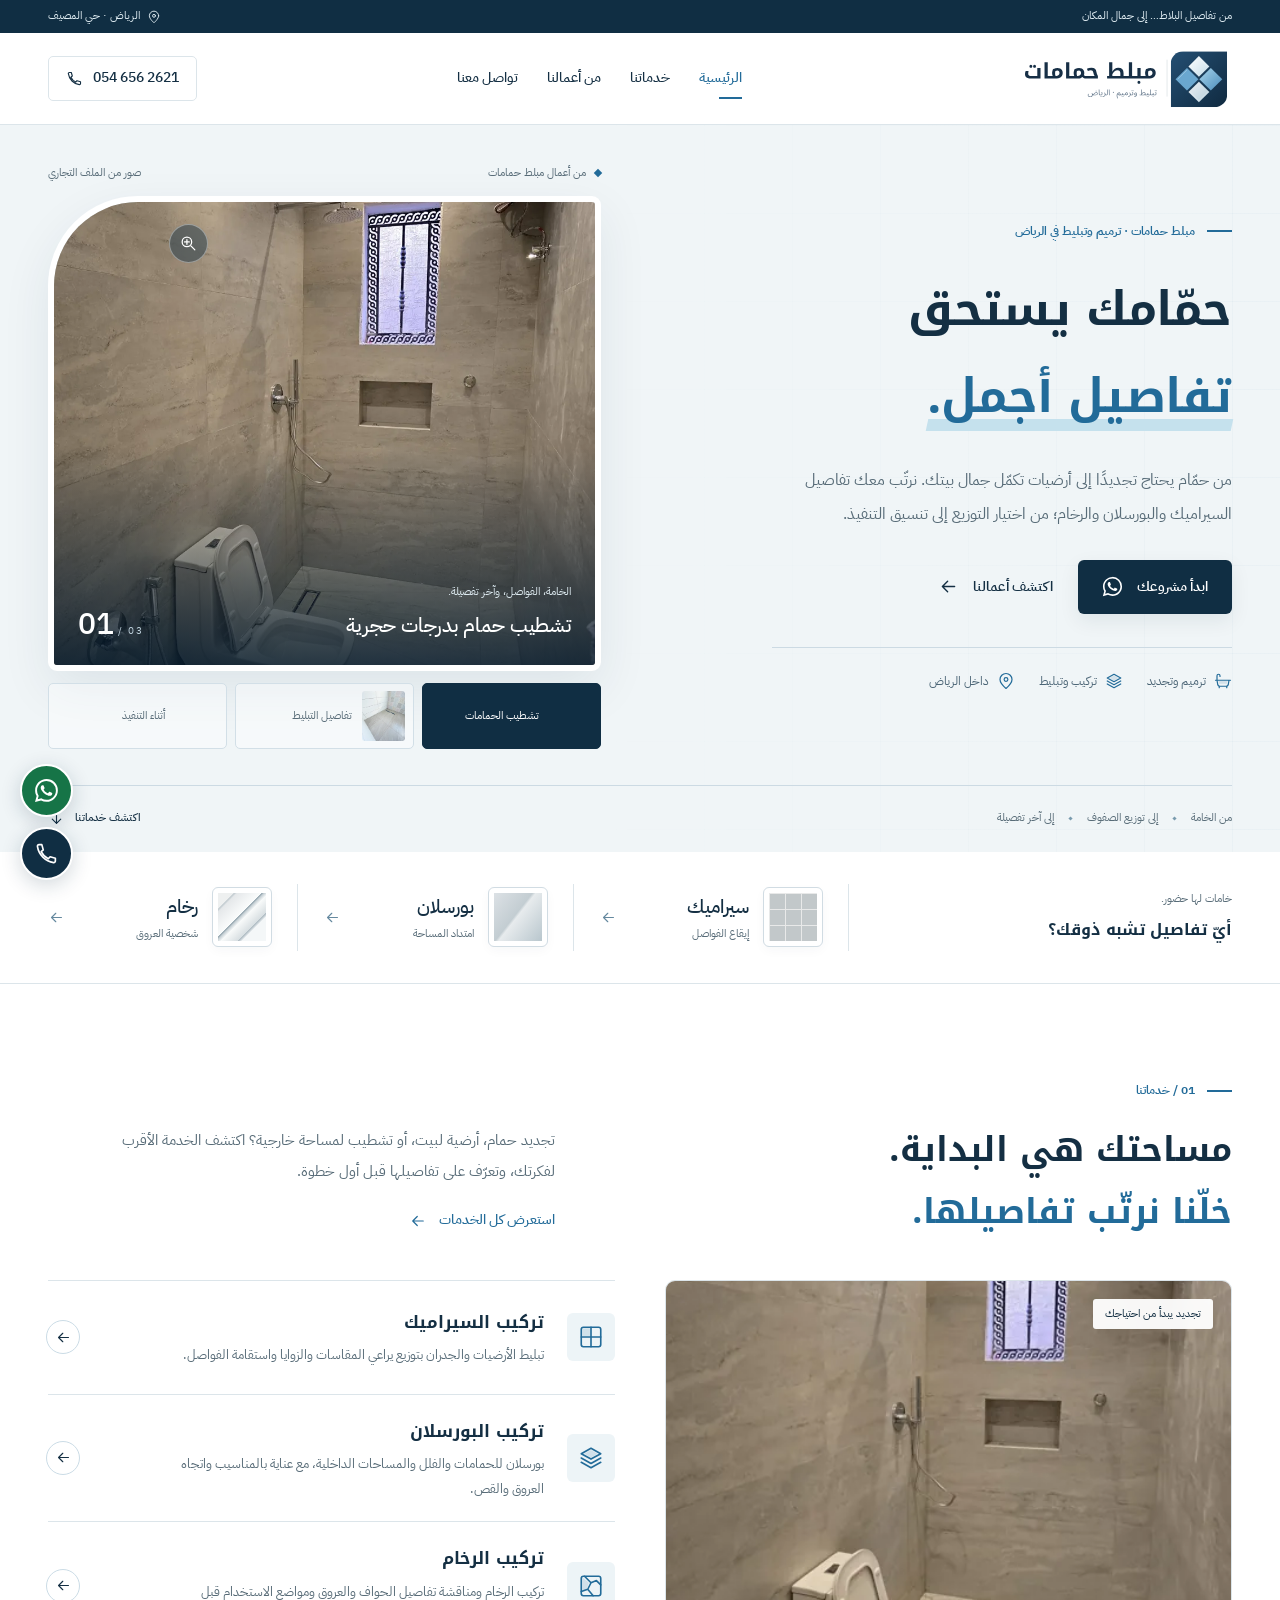
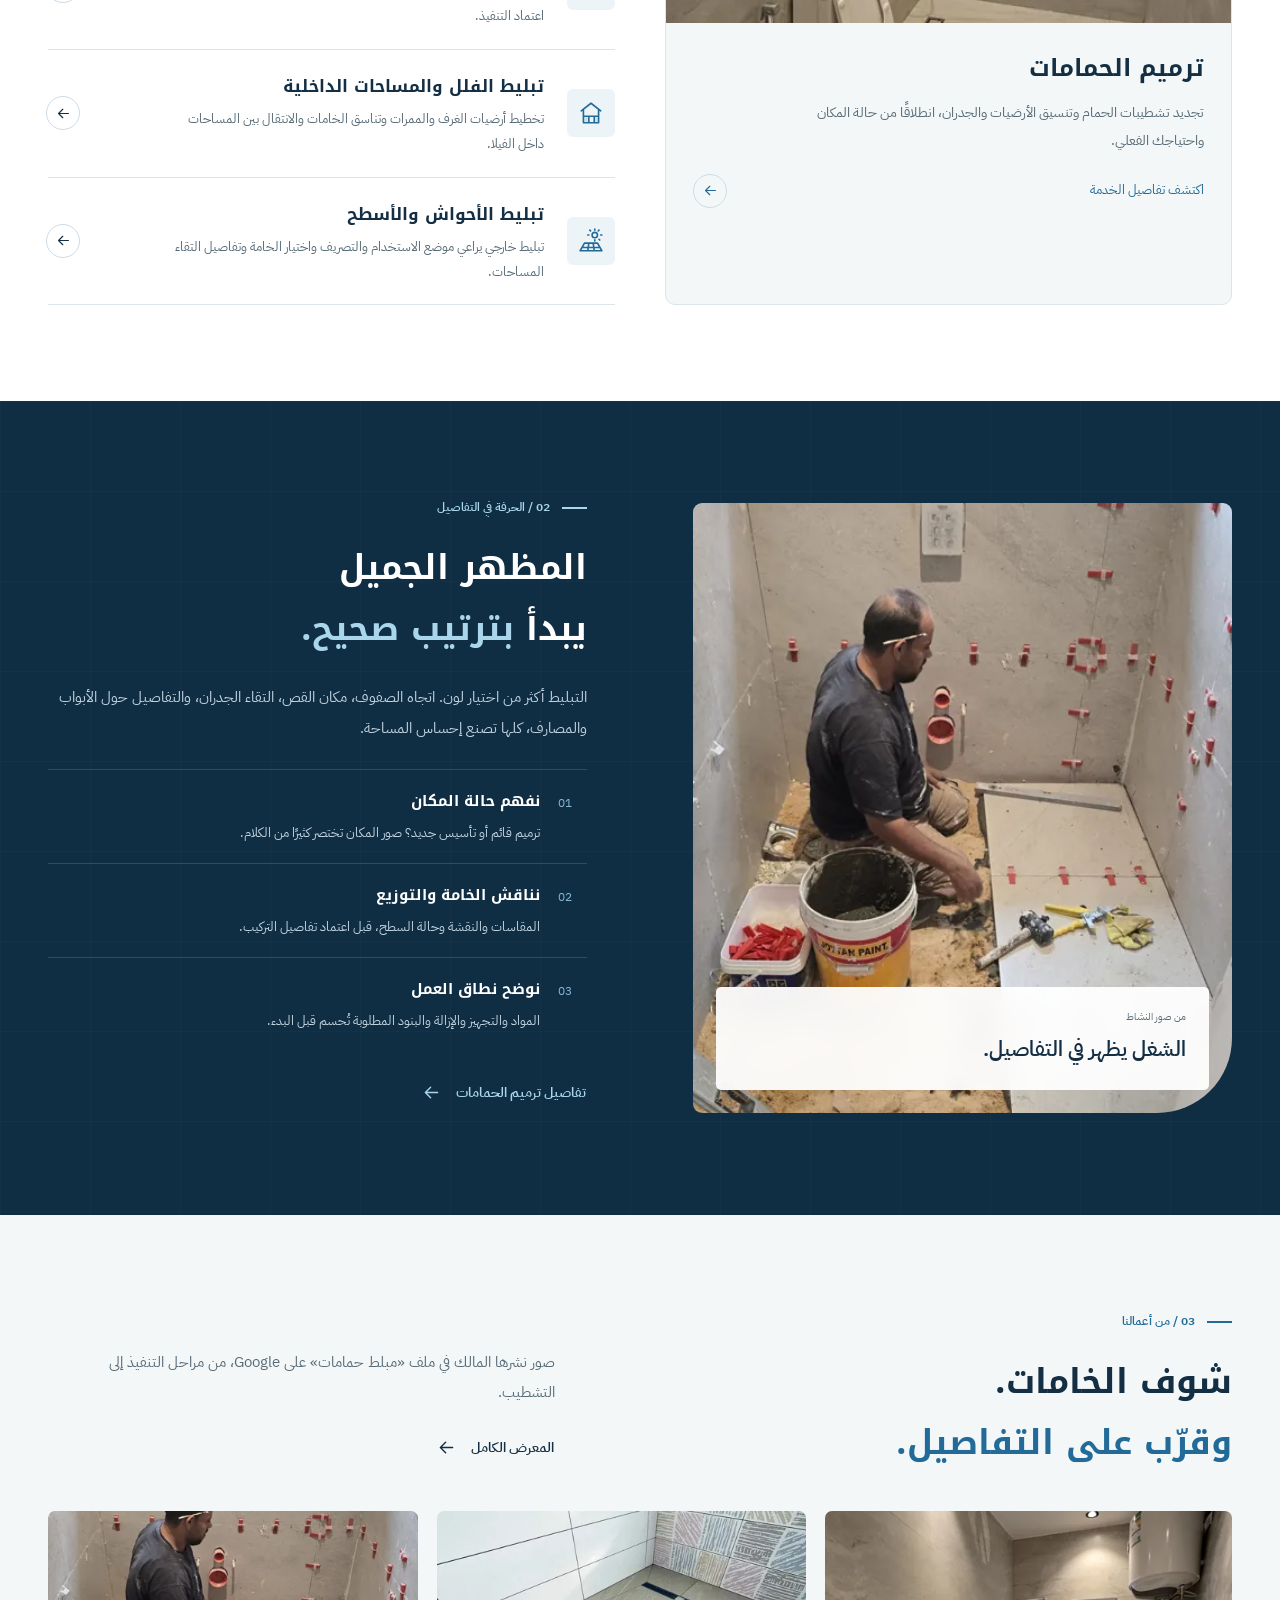
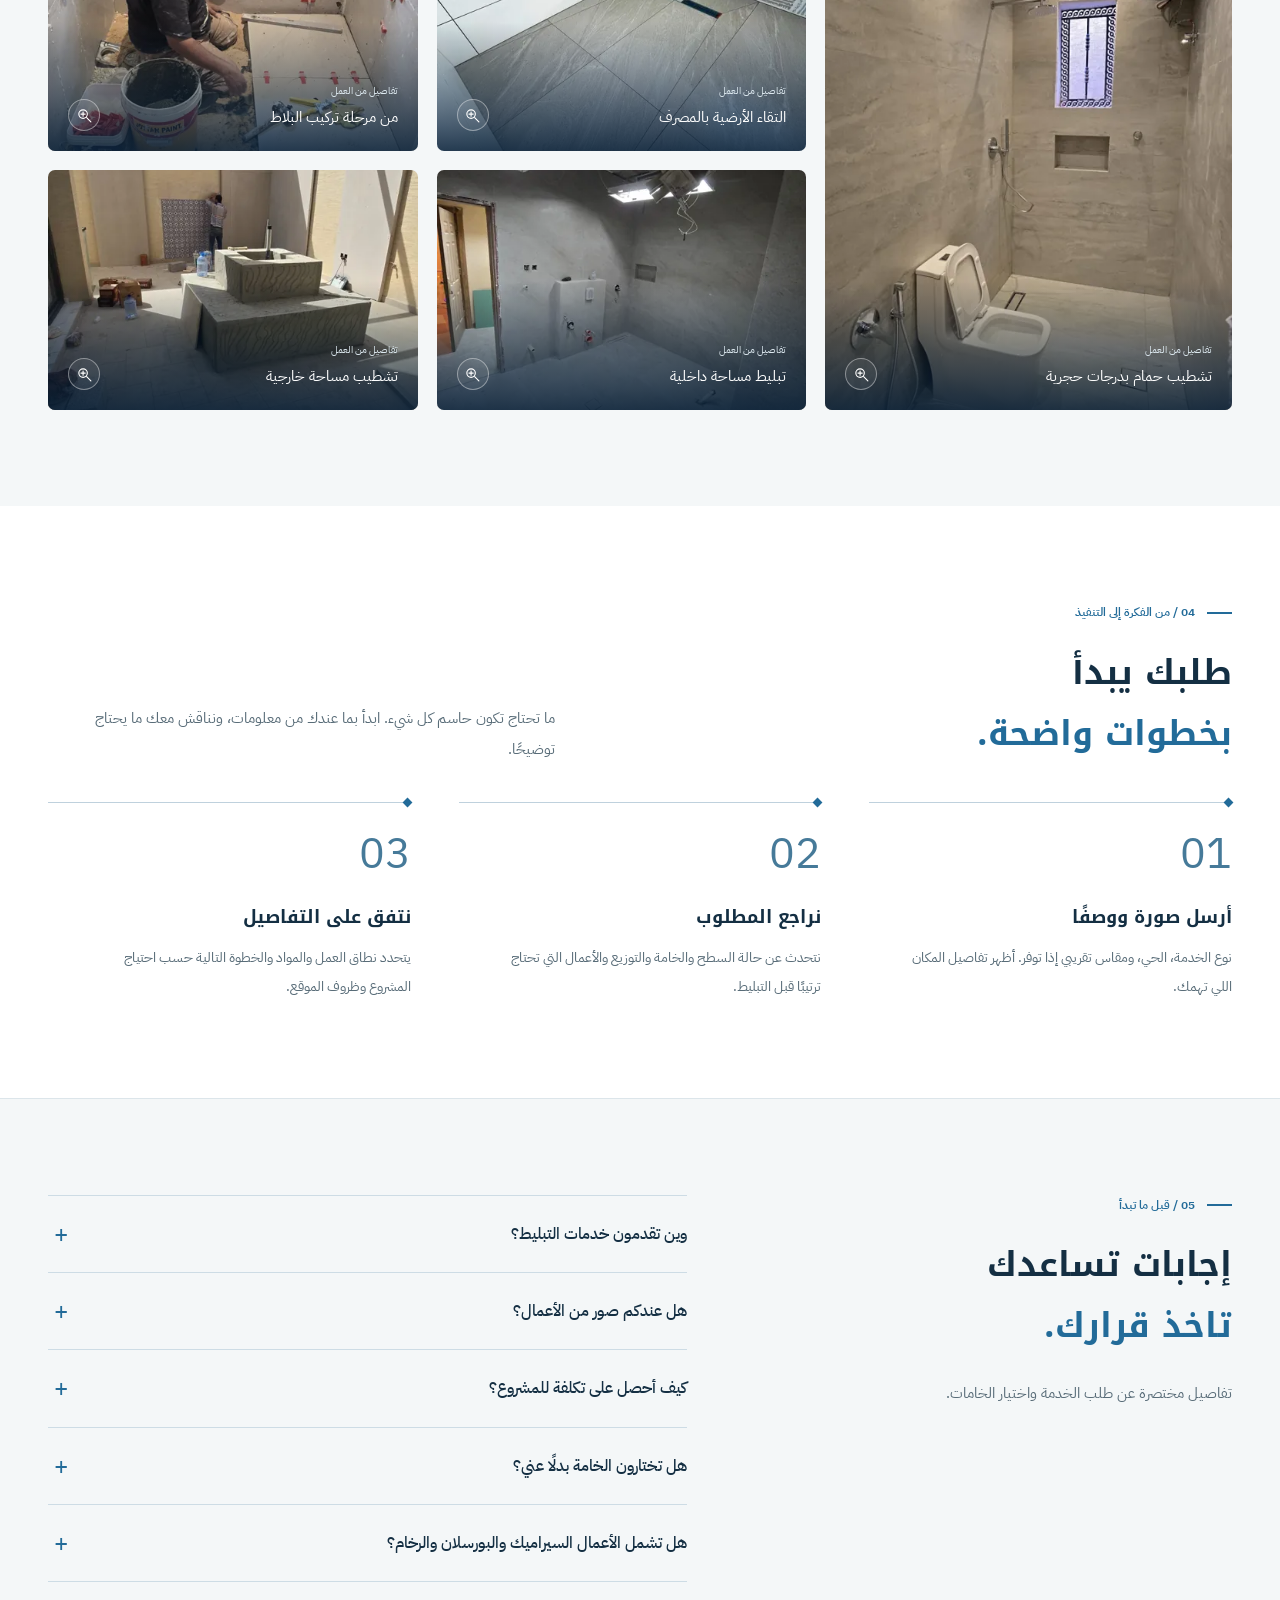
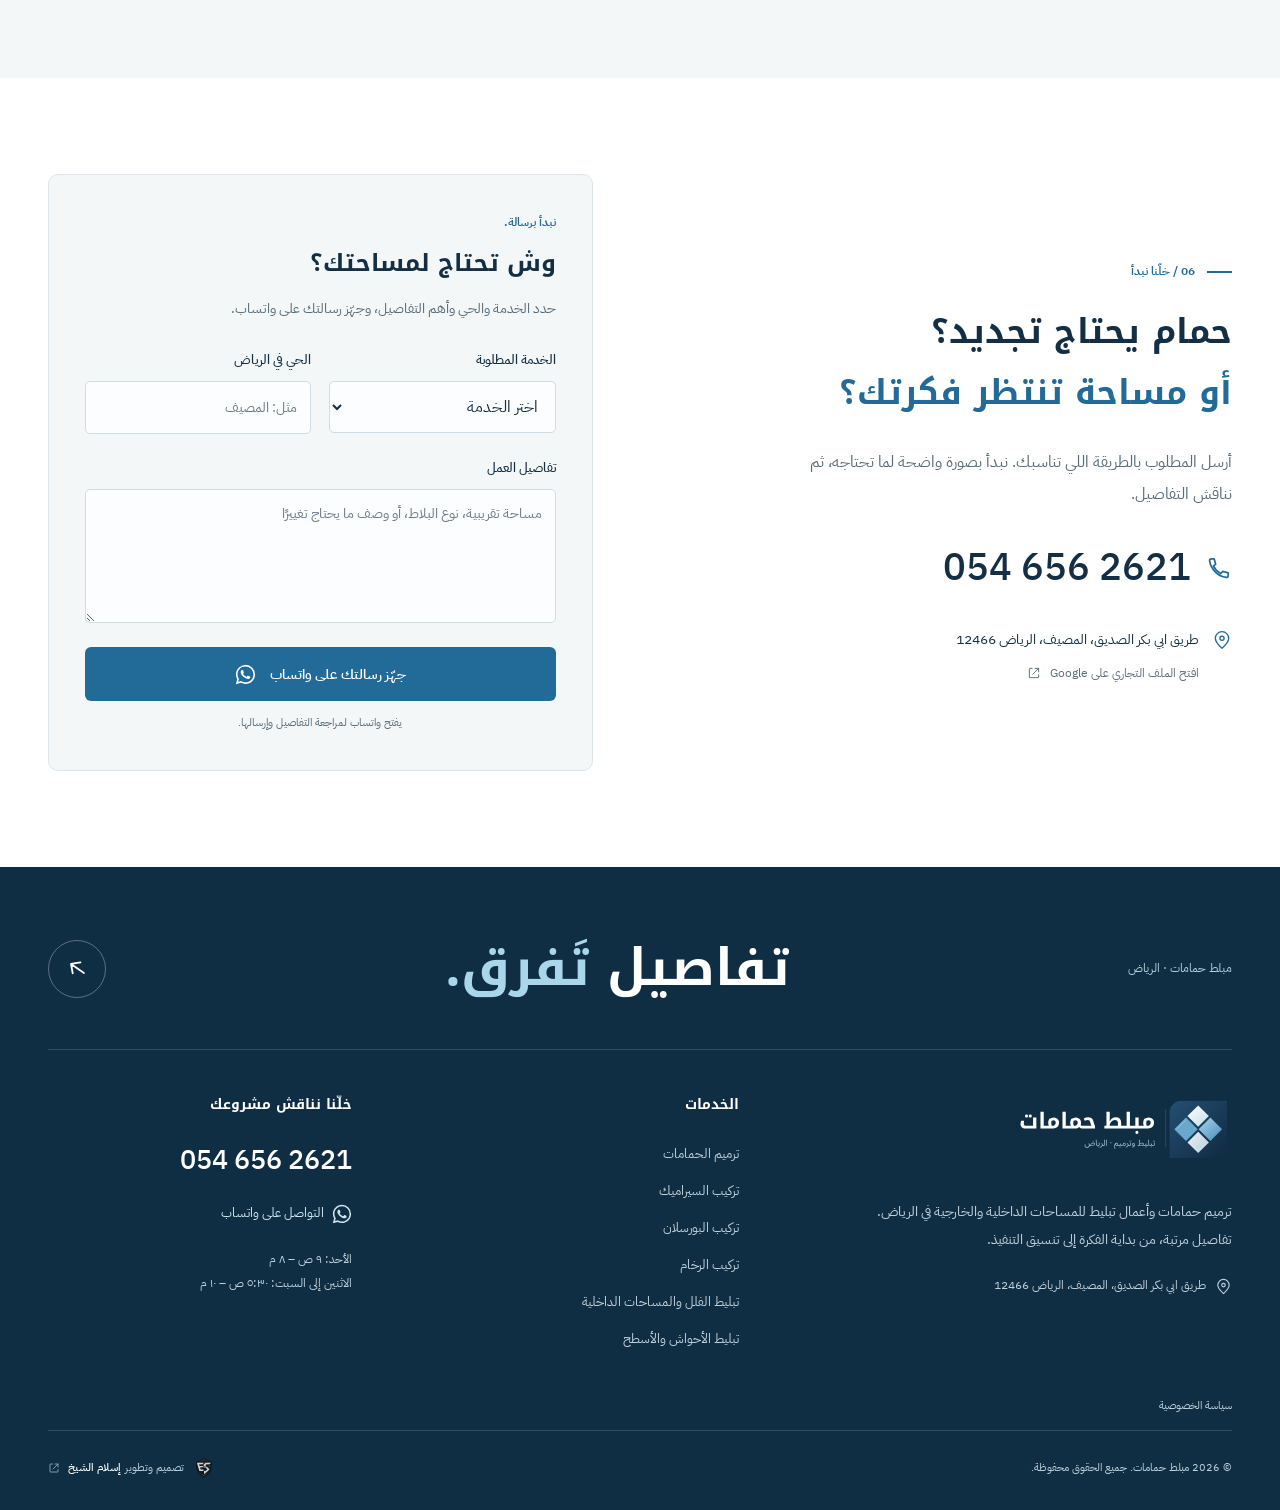
==== commit c4207c9d: "Redesign the website with a light porcelain layout and clearer service hierarchy" ====
--- a/index.html
+++ b/index.html
@@ -1,11 +1,11 @@
 <!doctype html>
-<html lang="ar-SA" dir="rtl"><head><meta charset="utf-8"><meta name="viewport" content="width=device-width,initial-scale=1,viewport-fit=cover"><meta name="theme-color" content="#142a3e"><title>مبلط حمامات بالرياض | ترميم وتركيب سيراميك وبورسلان ورخام</title><meta name="description" content="مبلط حمامات في الرياض: ترميم وتجديد الحمامات وتركيب السيراميك والبورسلان والرخام وتبليط الفلل والأحواش. شاهد صور النشاط وتواصل على 0546562621."><meta name="robots" content="index,follow,max-image-preview:large"><link rel="canonical" href="https://moblet-hamamat.vercel.app/"><link rel="icon" href="favicon.svg?v=a4f344646a" type="image/svg+xml"><link rel="apple-touch-icon" href="assets/apple-touch-icon.png?v=a4f344646a"><link rel="manifest" href="site.webmanifest?v=a4f344646a"><link rel="preload" href="assets/fonts/kufi-arabic-700.woff2" as="font" type="font/woff2" crossorigin><link rel="preload" href="assets/fonts/plex-arabic-400.woff2" as="font" type="font/woff2" crossorigin><link rel="preload" as="image" href="assets/photos/owner-06-960.webp" imagesrcset="assets/photos/owner-06-480.webp 480w, assets/photos/owner-06-960.webp 960w, assets/photos/owner-06-1440.webp 1080w" imagesizes="(max-width: 680px) 100vw, 50vw"><link rel="stylesheet" href="assets/site.css?v=a4f344646a"><link rel="stylesheet" href="assets/studio.css?v=a4f344646a"><script src="assets/site.js?v=a4f344646a" defer></script><meta name="creator" content="المهندس إسلام الشيخ"><meta property="og:type" content="website"><meta property="og:locale" content="ar_SA"><meta property="og:site_name" content="مبلط حمامات"><meta property="og:title" content="مبلط حمامات بالرياض | ترميم وتركيب سيراميك وبورسلان ورخام"><meta property="og:description" content="مبلط حمامات في الرياض: ترميم وتجديد الحمامات وتركيب السيراميك والبورسلان والرخام وتبليط الفلل والأحواش. شاهد صور النشاط وتواصل على 0546562621."><meta property="og:url" content="https://moblet-hamamat.vercel.app/"><meta property="og:image" content="https://moblet-hamamat.vercel.app/assets/social-cover-identity.jpg?v=a4f344646a"><meta property="og:image:width" content="1200"><meta property="og:image:height" content="630"><meta property="og:image:alt" content="شعار مبلط حمامات الهندسي بالأزرق والكحلي مع كتابة عربية وصور من أعمال النشاط"><meta name="twitter:card" content="summary_large_image"><meta name="twitter:title" content="مبلط حمامات بالرياض | ترميم وتركيب سيراميك وبورسلان ورخام"><meta name="twitter:description" content="مبلط حمامات في الرياض: ترميم وتجديد الحمامات وتركيب السيراميك والبورسلان والرخام وتبليط الفلل والأحواش. شاهد صور النشاط وتواصل على 0546562621."><meta name="twitter:image" content="https://moblet-hamamat.vercel.app/assets/social-cover-identity.jpg?v=a4f344646a"><script type="application/ld+json">{"@context":"https://schema.org","@graph":[{"@type":"HomeAndConstructionBusiness","@id":"https://moblet-hamamat.vercel.app/#business","name":"مبلط حمامات","url":"https://moblet-hamamat.vercel.app/","telephone":"+966546562621","description":"ترميم حمامات وتركيب سيراميك وبورسلان ورخام وتبليط مساحات داخلية وخارجية في الرياض.","image":["https://moblet-hamamat.vercel.app/assets/photos/owner-04.webp","https://moblet-hamamat.vercel.app/assets/photos/owner-06.webp","https://moblet-hamamat.vercel.app/assets/photos/owner-07.webp"],"logo":"https://moblet-hamamat.vercel.app/assets/brand-symbol.svg?v=a4f344646a","address":{"@type":"PostalAddress","streetAddress":"طريق ابي بكر الصديق، المصيف","addressLocality":"الرياض","addressRegion":"منطقة الرياض","postalCode":"12466","addressCountry":"SA"},"geo":{"@type":"GeoCoordinates","latitude":24.7644144,"longitude":46.6927084},"hasMap":"https://maps.app.goo.gl/ACpRdXij8ujAnbGP6?g_st=ac","sameAs":["https://maps.app.goo.gl/ACpRdXij8ujAnbGP6?g_st=ac"],"areaServed":{"@type":"City","name":"الرياض"},"openingHoursSpecification":[{"@type":"OpeningHoursSpecification","dayOfWeek":["Monday","Tuesday","Wednesday","Thursday","Friday","Saturday"],"opens":"05:30","closes":"22:00"},{"@type":"OpeningHoursSpecification","dayOfWeek":"Sunday","opens":"09:00","closes":"20:00"}],"hasOfferCatalog":{"@type":"OfferCatalog","name":"خدمات مبلط حمامات في الرياض","itemListElement":[{"@type":"Offer","itemOffered":{"@type":"Service","@id":"https://moblet-hamamat.vercel.app/services/bathroom-renovation-riyadh/#service","name":"ترميم حمامات بالرياض","url":"https://moblet-hamamat.vercel.app/services/bathroom-renovation-riyadh/"}},{"@type":"Offer","itemOffered":{"@type":"Service","@id":"https://moblet-hamamat.vercel.app/services/ceramic-installation-riyadh/#service","name":"تركيب سيراميك بالرياض","url":"https://moblet-hamamat.vercel.app/services/ceramic-installation-riyadh/"}},{"@type":"Offer","itemOffered":{"@type":"Service","@id":"https://moblet-hamamat.vercel.app/services/porcelain-installation-riyadh/#service","name":"تركيب بورسلان بالرياض","url":"https://moblet-hamamat.vercel.app/services/porcelain-installation-riyadh/"}},{"@type":"Offer","itemOffered":{"@type":"Service","@id":"https://moblet-hamamat.vercel.app/services/marble-installation-riyadh/#service","name":"تركيب رخام بالرياض","url":"https://moblet-hamamat.vercel.app/services/marble-installation-riyadh/"}},{"@type":"Offer","itemOffered":{"@type":"Service","@id":"https://moblet-hamamat.vercel.app/services/villa-floor-tiling-riyadh/#service","name":"تبليط فلل وأرضيات بالرياض","url":"https://moblet-hamamat.vercel.app/services/villa-floor-tiling-riyadh/"}},{"@type":"Offer","itemOffered":{"@type":"Service","@id":"https://moblet-hamamat.vercel.app/services/outdoor-courtyard-tiling-riyadh/#service","name":"تبليط أحواش وأسطح بالرياض","url":"https://moblet-hamamat.vercel.app/services/outdoor-courtyard-tiling-riyadh/"}}]}},{"@type":"WebSite","@id":"https://moblet-hamamat.vercel.app/#website","url":"https://moblet-hamamat.vercel.app/","name":"مبلط حمامات","inLanguage":"ar-SA","publisher":{"@id":"https://moblet-hamamat.vercel.app/#business"},"creator":{"@id":"https://www.eslam-elshikh.com/#person"}},{"@type":"Person","@id":"https://www.eslam-elshikh.com/#person","name":"إسلام الشيخ","url":"https://www.eslam-elshikh.com/"},{"@type":"WebPage","@id":"https://moblet-hamamat.vercel.app/#webpage","url":"https://moblet-hamamat.vercel.app/","name":"مبلط حمامات بالرياض | ترميم وتركيب سيراميك وبورسلان ورخام","description":"مبلط حمامات في الرياض: ترميم وتجديد الحمامات وتركيب السيراميك والبورسلان والرخام وتبليط الفلل والأحواش. شاهد صور النشاط وتواصل على 0546562621.","inLanguage":"ar-SA","isPartOf":{"@id":"https://moblet-hamamat.vercel.app/#website"},"about":{"@id":"https://moblet-hamamat.vercel.app/#business"},"primaryImageOfPage":{"@type":"ImageObject","url":"https://moblet-hamamat.vercel.app/assets/photos/owner-06.webp"}}]}</script></head><body data-page="home"><svg class="sprite" xmlns="http://www.w3.org/2000/svg" aria-hidden="true"><symbol id="i-arrow" viewBox="0 0 24 24"><path d="M19 12H5m0 0 6-6m-6 6 6 6"/></symbol><symbol id="i-external" viewBox="0 0 24 24"><path d="M14 4h6v6m0-6L10 14M9 4H5a1 1 0 0 0-1 1v14a1 1 0 0 0 1 1h14a1 1 0 0 0 1-1v-4"/></symbol><symbol id="i-phone" viewBox="0 0 24 24"><path d="M20.5 16.5v2.7a1.5 1.5 0 0 1-1.7 1.5A18.4 18.4 0 0 1 3.3 5.2 1.5 1.5 0 0 1 4.8 3.5h2.7l1.4 5-2 1.8a15 15 0 0 0 6.8 6.8l1.8-2 5 1.4Z"/></symbol><symbol id="i-whatsapp" viewBox="0 0 24 24"><path d="M20.5 11.6a8.6 8.6 0 0 1-12.7 7.5L3 20.5l1.4-4.7a8.6 8.6 0 1 1 16.1-4.2Z"/><path d="M8 7.5c-.9.4-.6 2.4.7 4.3 1.2 1.8 3.2 3.3 5.2 3.8 1.5.4 2.6-.5 2.6-1.4l-2.8-1.4-1.1 1c-1.8-.7-3.1-2-3.8-3.5l.9-1.1-1.2-2.3-.5.6Z"/></symbol><symbol id="i-grid" viewBox="0 0 24 24"><rect x="3" y="3" width="18" height="18" rx="2"/><path d="M3 12h18M12 3v18"/><path class="icon-accent" d="M4 4h7v7H4z" stroke="none"/></symbol><symbol id="i-bath" viewBox="0 0 24 24"><path d="M4 10V5a2 2 0 0 1 4 0v1m-6 5h20M4 11l1 6a3 3 0 0 0 3 2h8a3 3 0 0 0 3-2l1-6M7 19v2m10-2v2"/><path class="icon-accent" d="M6 12h12l-.5 3.5h-11z" stroke="none"/></symbol><symbol id="i-layers" viewBox="0 0 24 24"><path d="m12 3 9 5-9 5-9-5 9-5Zm-9 9 9 5 9-5M3 16l9 5 9-5"/><path class="icon-accent" d="m12 4.5 6.3 3.5-6.3 3.5L5.7 8z" stroke="none"/></symbol><symbol id="i-stone" viewBox="0 0 24 24"><rect x="3" y="3" width="18" height="18" rx="2"/><path d="m6 3 6 6-3 6 5 6m-2-12 5-2 4 4M9 15l-6 2"/><path class="icon-accent" d="m4 4 6 5-2 6-4 1z" stroke="none"/></symbol><symbol id="i-home" viewBox="0 0 24 24"><path d="m3 10 9-7 9 7M5 9v12h14V9M5 15h14m-9 0v6m5-6v6"/><path class="icon-accent" d="M6 16h3v4H6zm10 0h2v4h-2z" stroke="none"/></symbol><symbol id="i-sun" viewBox="0 0 24 24"><circle cx="15.5" cy="6.5" r="2.5"/><path d="M15.5 1v1m0 9v1M10 6.5H9m13 0h-1m-9.4-3.9-.7-.7m8.5 8.5.7.7m-1.4-8.5.7-.7M2 21l4-7h12l4 7H2Zm2-3h16M10 14l-1 7m5-7 1 7"/></symbol><symbol id="i-pin" viewBox="0 0 24 24"><path d="M20 10c0 5-8 12-8 12S4 15 4 10a8 8 0 1 1 16 0Z"/><circle cx="12" cy="10" r="2.5"/></symbol><symbol id="i-check" viewBox="0 0 24 24"><path d="m5 12 4 4L19 6"/></symbol><symbol id="i-clock" viewBox="0 0 24 24"><circle cx="12" cy="12" r="9"/><path d="M12 7v5l3 2"/></symbol><symbol id="i-zoom" viewBox="0 0 24 24"><circle cx="10" cy="10" r="6"/><path d="m15 15 6 6M10 7v6m-3-3h6"/></symbol><symbol id="i-close" viewBox="0 0 24 24"><path d="m6 6 12 12M6 18 18 6"/></symbol><symbol id="i-menu" viewBox="0 0 24 24"><path d="M4 7h16M4 12h16M4 17h16"/></symbol><symbol id="i-spark" viewBox="0 0 24 24"><path d="m12 2 2.7 7.3L22 12l-7.3 2.7L12 22l-2.7-7.3L2 12l7.3-2.7L12 2Z"/></symbol></svg><a class="skip" href="#main">انتقل إلى المحتوى</a>
+<html lang="ar-SA" dir="rtl"><head><meta charset="utf-8"><meta name="viewport" content="width=device-width,initial-scale=1,viewport-fit=cover"><meta name="theme-color" content="#142a3e"><title>مبلط حمامات بالرياض | ترميم وتركيب سيراميك وبورسلان ورخام</title><meta name="description" content="مبلط حمامات في الرياض: ترميم وتجديد الحمامات وتركيب السيراميك والبورسلان والرخام وتبليط الفلل والأحواش. شاهد صور النشاط وتواصل على 0546562621."><meta name="robots" content="index,follow,max-image-preview:large"><link rel="canonical" href="https://moblet-hamamat.vercel.app/"><link rel="icon" href="favicon.svg?v=21e62ae254" type="image/svg+xml"><link rel="apple-touch-icon" href="assets/apple-touch-icon.png?v=21e62ae254"><link rel="manifest" href="site.webmanifest?v=21e62ae254"><link rel="preload" href="assets/fonts/kufi-arabic-700.woff2" as="font" type="font/woff2" crossorigin><link rel="preload" href="assets/fonts/plex-arabic-400.woff2" as="font" type="font/woff2" crossorigin><link rel="preload" as="image" href="assets/photos/owner-04-960.webp" imagesrcset="assets/photos/owner-04-480.webp 480w, assets/photos/owner-04-960.webp 960w, assets/photos/owner-04-1440.webp 1440w" imagesizes="(max-width: 680px) 100vw, 50vw"><link rel="stylesheet" href="assets/site.css?v=21e62ae254"><link rel="stylesheet" href="assets/studio.css?v=21e62ae254"><script src="assets/site.js?v=21e62ae254" defer></script><meta name="creator" content="المهندس إسلام الشيخ"><meta property="og:type" content="website"><meta property="og:locale" content="ar_SA"><meta property="og:site_name" content="مبلط حمامات"><meta property="og:title" content="مبلط حمامات بالرياض | ترميم وتركيب سيراميك وبورسلان ورخام"><meta property="og:description" content="مبلط حمامات في الرياض: ترميم وتجديد الحمامات وتركيب السيراميك والبورسلان والرخام وتبليط الفلل والأحواش. شاهد صور النشاط وتواصل على 0546562621."><meta property="og:url" content="https://moblet-hamamat.vercel.app/"><meta property="og:image" content="https://moblet-hamamat.vercel.app/assets/social-cover-identity.jpg?v=21e62ae254"><meta property="og:image:width" content="1200"><meta property="og:image:height" content="630"><meta property="og:image:alt" content="شعار مبلط حمامات الهندسي بالأزرق والكحلي مع كتابة عربية وصور من أعمال النشاط"><meta name="twitter:card" content="summary_large_image"><meta name="twitter:title" content="مبلط حمامات بالرياض | ترميم وتركيب سيراميك وبورسلان ورخام"><meta name="twitter:description" content="مبلط حمامات في الرياض: ترميم وتجديد الحمامات وتركيب السيراميك والبورسلان والرخام وتبليط الفلل والأحواش. شاهد صور النشاط وتواصل على 0546562621."><meta name="twitter:image" content="https://moblet-hamamat.vercel.app/assets/social-cover-identity.jpg?v=21e62ae254"><script type="application/ld+json">{"@context":"https://schema.org","@graph":[{"@type":"HomeAndConstructionBusiness","@id":"https://moblet-hamamat.vercel.app/#business","name":"مبلط حمامات","url":"https://moblet-hamamat.vercel.app/","telephone":"+966546562621","description":"ترميم حمامات وتركيب سيراميك وبورسلان ورخام وتبليط مساحات داخلية وخارجية في الرياض.","image":["https://moblet-hamamat.vercel.app/assets/photos/owner-04.webp","https://moblet-hamamat.vercel.app/assets/photos/owner-06.webp","https://moblet-hamamat.vercel.app/assets/photos/owner-07.webp"],"logo":"https://moblet-hamamat.vercel.app/assets/brand-symbol.svg?v=21e62ae254","address":{"@type":"PostalAddress","streetAddress":"طريق ابي بكر الصديق، المصيف","addressLocality":"الرياض","addressRegion":"منطقة الرياض","postalCode":"12466","addressCountry":"SA"},"geo":{"@type":"GeoCoordinates","latitude":24.7644144,"longitude":46.6927084},"hasMap":"https://maps.app.goo.gl/ACpRdXij8ujAnbGP6?g_st=ac","sameAs":["https://maps.app.goo.gl/ACpRdXij8ujAnbGP6?g_st=ac"],"areaServed":{"@type":"City","name":"الرياض"},"openingHoursSpecification":[{"@type":"OpeningHoursSpecification","dayOfWeek":["Monday","Tuesday","Wednesday","Thursday","Friday","Saturday"],"opens":"05:30","closes":"22:00"},{"@type":"OpeningHoursSpecification","dayOfWeek":"Sunday","opens":"09:00","closes":"20:00"}],"hasOfferCatalog":{"@type":"OfferCatalog","name":"خدمات مبلط حمامات في الرياض","itemListElement":[{"@type":"Offer","itemOffered":{"@type":"Service","@id":"https://moblet-hamamat.vercel.app/services/bathroom-renovation-riyadh/#service","name":"ترميم حمامات بالرياض","url":"https://moblet-hamamat.vercel.app/services/bathroom-renovation-riyadh/"}},{"@type":"Offer","itemOffered":{"@type":"Service","@id":"https://moblet-hamamat.vercel.app/services/ceramic-installation-riyadh/#service","name":"تركيب سيراميك بالرياض","url":"https://moblet-hamamat.vercel.app/services/ceramic-installation-riyadh/"}},{"@type":"Offer","itemOffered":{"@type":"Service","@id":"https://moblet-hamamat.vercel.app/services/porcelain-installation-riyadh/#service","name":"تركيب بورسلان بالرياض","url":"https://moblet-hamamat.vercel.app/services/porcelain-installation-riyadh/"}},{"@type":"Offer","itemOffered":{"@type":"Service","@id":"https://moblet-hamamat.vercel.app/services/marble-installation-riyadh/#service","name":"تركيب رخام بالرياض","url":"https://moblet-hamamat.vercel.app/services/marble-installation-riyadh/"}},{"@type":"Offer","itemOffered":{"@type":"Service","@id":"https://moblet-hamamat.vercel.app/services/villa-floor-tiling-riyadh/#service","name":"تبليط فلل وأرضيات بالرياض","url":"https://moblet-hamamat.vercel.app/services/villa-floor-tiling-riyadh/"}},{"@type":"Offer","itemOffered":{"@type":"Service","@id":"https://moblet-hamamat.vercel.app/services/outdoor-courtyard-tiling-riyadh/#service","name":"تبليط أحواش وأسطح بالرياض","url":"https://moblet-hamamat.vercel.app/services/outdoor-courtyard-tiling-riyadh/"}}]}},{"@type":"WebSite","@id":"https://moblet-hamamat.vercel.app/#website","url":"https://moblet-hamamat.vercel.app/","name":"مبلط حمامات","inLanguage":"ar-SA","publisher":{"@id":"https://moblet-hamamat.vercel.app/#business"},"creator":{"@id":"https://www.eslam-elshikh.com/#person"}},{"@type":"Person","@id":"https://www.eslam-elshikh.com/#person","name":"إسلام الشيخ","url":"https://www.eslam-elshikh.com/"},{"@type":"WebPage","@id":"https://moblet-hamamat.vercel.app/#webpage","url":"https://moblet-hamamat.vercel.app/","name":"مبلط حمامات بالرياض | ترميم وتركيب سيراميك وبورسلان ورخام","description":"مبلط حمامات في الرياض: ترميم وتجديد الحمامات وتركيب السيراميك والبورسلان والرخام وتبليط الفلل والأحواش. شاهد صور النشاط وتواصل على 0546562621.","inLanguage":"ar-SA","isPartOf":{"@id":"https://moblet-hamamat.vercel.app/#website"},"about":{"@id":"https://moblet-hamamat.vercel.app/#business"},"primaryImageOfPage":{"@type":"ImageObject","url":"https://moblet-hamamat.vercel.app/assets/photos/owner-06.webp"}}]}</script></head><body data-page="home"><svg class="sprite" xmlns="http://www.w3.org/2000/svg" aria-hidden="true"><symbol id="i-arrow" viewBox="0 0 24 24"><path d="M19 12H5m0 0 6-6m-6 6 6 6"/></symbol><symbol id="i-external" viewBox="0 0 24 24"><path d="M14 4h6v6m0-6L10 14M9 4H5a1 1 0 0 0-1 1v14a1 1 0 0 0 1 1h14a1 1 0 0 0 1-1v-4"/></symbol><symbol id="i-phone" viewBox="0 0 24 24"><path d="M20.5 16.5v2.7a1.5 1.5 0 0 1-1.7 1.5A18.4 18.4 0 0 1 3.3 5.2 1.5 1.5 0 0 1 4.8 3.5h2.7l1.4 5-2 1.8a15 15 0 0 0 6.8 6.8l1.8-2 5 1.4Z"/></symbol><symbol id="i-whatsapp" viewBox="0 0 24 24"><path transform="translate(1 1) scale(1.375)" fill="currentColor" stroke="none" d="M13.601 2.326A7.85 7.85 0 0 0 7.994 0C3.627 0 .068 3.558.064 7.926c0 1.399.366 2.76 1.057 3.965L0 16l4.204-1.102a7.9 7.9 0 0 0 3.79.965h.004c4.368 0 7.926-3.558 7.93-7.93A7.9 7.9 0 0 0 13.6 2.326zM7.994 14.521a6.6 6.6 0 0 1-3.356-.92l-.24-.144-2.494.654.666-2.433-.156-.251a6.56 6.56 0 0 1-1.007-3.505c0-3.626 2.957-6.584 6.591-6.584a6.56 6.56 0 0 1 4.66 1.931 6.56 6.56 0 0 1 1.928 4.66c-.004 3.639-2.961 6.592-6.592 6.592m3.615-4.934c-.197-.099-1.17-.578-1.353-.646-.182-.065-.315-.099-.445.099-.133.197-.513.646-.627.775-.114.133-.232.148-.43.05-.197-.1-.836-.308-1.592-.985-.59-.525-.985-1.175-1.103-1.372-.114-.198-.011-.304.088-.403.087-.088.197-.232.296-.346.1-.114.133-.198.198-.33.065-.134.034-.248-.015-.347-.05-.099-.445-1.076-.612-1.47-.16-.389-.323-.335-.445-.34-.114-.007-.247-.007-.38-.007a.73.73 0 0 0-.529.247c-.182.198-.691.677-.691 1.654s.71 1.916.81 2.049c.098.133 1.394 2.132 3.383 2.992.47.205.84.326 1.129.418.475.152.904.129 1.246.08.38-.058 1.171-.48 1.338-.943.164-.464.164-.86.114-.943-.049-.084-.182-.133-.38-.232"/></symbol><symbol id="i-grid" viewBox="0 0 24 24"><rect x="3" y="3" width="18" height="18" rx="2"/><path d="M3 12h18M12 3v18"/><path class="icon-accent" d="M4 4h7v7H4z" stroke="none"/></symbol><symbol id="i-bath" viewBox="0 0 24 24"><path d="M4 10V5a2 2 0 0 1 4 0v1m-6 5h20M4 11l1 6a3 3 0 0 0 3 2h8a3 3 0 0 0 3-2l1-6M7 19v2m10-2v2"/><path class="icon-accent" d="M6 12h12l-.5 3.5h-11z" stroke="none"/></symbol><symbol id="i-layers" viewBox="0 0 24 24"><path d="m12 3 9 5-9 5-9-5 9-5Zm-9 9 9 5 9-5M3 16l9 5 9-5"/><path class="icon-accent" d="m12 4.5 6.3 3.5-6.3 3.5L5.7 8z" stroke="none"/></symbol><symbol id="i-stone" viewBox="0 0 24 24"><rect x="3" y="3" width="18" height="18" rx="2"/><path d="m6 3 6 6-3 6 5 6m-2-12 5-2 4 4M9 15l-6 2"/><path class="icon-accent" d="m4 4 6 5-2 6-4 1z" stroke="none"/></symbol><symbol id="i-home" viewBox="0 0 24 24"><path d="m3 10 9-7 9 7M5 9v12h14V9M5 15h14m-9 0v6m5-6v6"/><path class="icon-accent" d="M6 16h3v4H6zm10 0h2v4h-2z" stroke="none"/></symbol><symbol id="i-sun" viewBox="0 0 24 24"><circle cx="15.5" cy="6.5" r="2.5"/><path d="M15.5 1v1m0 9v1M10 6.5H9m13 0h-1m-9.4-3.9-.7-.7m8.5 8.5.7.7m-1.4-8.5.7-.7M2 21l4-7h12l4 7H2Zm2-3h16M10 14l-1 7m5-7 1 7"/></symbol><symbol id="i-pin" viewBox="0 0 24 24"><path d="M20 10c0 5-8 12-8 12S4 15 4 10a8 8 0 1 1 16 0Z"/><circle cx="12" cy="10" r="2.5"/></symbol><symbol id="i-check" viewBox="0 0 24 24"><path d="m5 12 4 4L19 6"/></symbol><symbol id="i-clock" viewBox="0 0 24 24"><circle cx="12" cy="12" r="9"/><path d="M12 7v5l3 2"/></symbol><symbol id="i-zoom" viewBox="0 0 24 24"><circle cx="10" cy="10" r="6"/><path d="m15 15 6 6M10 7v6m-3-3h6"/></symbol><symbol id="i-close" viewBox="0 0 24 24"><path d="m6 6 12 12M6 18 18 6"/></symbol><symbol id="i-menu" viewBox="0 0 24 24"><path d="M4 7h16M4 12h16M4 17h16"/></symbol><symbol id="i-spark" viewBox="0 0 24 24"><path d="m12 2 2.7 7.3L22 12l-7.3 2.7L12 22l-2.7-7.3L2 12l7.3-2.7L12 2Z"/></symbol></svg><a class="skip" href="#main">انتقل إلى المحتوى</a>
     <div class="topbar"><div class="container topbar-inner"><span>من تفاصيل البلاط… إلى جمال المكان</span><a href="https://maps.app.goo.gl/ACpRdXij8ujAnbGP6?g_st=ac" target="_blank" rel="noopener noreferrer"><svg class="icon" viewBox="0 0 24 24" aria-hidden="true"><use href="#i-pin"/></svg>الرياض · حي المصيف</a></div></div>
-    <header class="header"><div class="container header-inner"><a href="./" class="brand" aria-label="مبلط حمامات، الرئيسية"><img class="brand-lockup" src="assets/brand-lockup.svg?v=a4f344646a" alt="مبلط حمامات — تبليط وترميم في الرياض" width="340" height="106"></a><nav class="desktop-nav" aria-label="التنقل الرئيسي"><a href="./" aria-current="page">الرئيسية</a><a href="services/">خدماتنا</a><a href="projects/">من أعمالنا</a><a href="contact/">تواصل معنا</a></nav><a class="header-phone" href="tel:+966546562621"><svg class="icon" viewBox="0 0 24 24" aria-hidden="true"><use href="#i-phone"/></svg><bdi>054 656 2621</bdi></a><details class="mobile-nav"><summary aria-label="فتح قائمة التنقل"><svg class="icon" viewBox="0 0 24 24" aria-hidden="true"><use href="#i-menu"/></svg></summary><nav aria-label="تنقل الجوال"><a href="./" aria-current="page">الرئيسية</a><a href="services/">خدماتنا</a><a href="projects/">من أعمالنا</a><a href="contact/">تواصل معنا</a><a href="tel:+966546562621">اتصل بنا <bdi>054 656 2621</bdi></a></nav></details></div></header><main id="main"><section class="tile-hero"><div class="container tile-hero-grid"><div class="tile-intro"><span class="eyebrow">مبلط حمامات في الرياض</span><h1>جمال المكان<br>يبدأ <em>من البلاط.</em></h1><p class="tile-lead">من تجديد حمامك إلى تشطيب أرضيات بيتك. سيراميك، بورسلان ورخام؛ نناقش معك الخامة والتوزيع وتفاصيل التنفيذ، لتكتمل المساحة على ذوقك.</p><div class="hero-actions"><a class="btn btn-primary" href="https://wa.me/966546562621" target="_blank" rel="noopener noreferrer">خلّنا نرتّب مشروعك<svg class="icon" viewBox="0 0 24 24" aria-hidden="true"><use href="#i-whatsapp"/></svg></a><a class="btn btn-text" href="projects/">اكتشف أعمالنا<svg class="icon" viewBox="0 0 24 24" aria-hidden="true"><use href="#i-arrow"/></svg></a></div><div class="tile-capabilities"><span><svg class="icon" viewBox="0 0 24 24" aria-hidden="true"><use href="#i-bath"/></svg>ترميم وتجديد</span><span><svg class="icon" viewBox="0 0 24 24" aria-hidden="true"><use href="#i-layers"/></svg>تركيب وتبليط</span><span><svg class="icon" viewBox="0 0 24 24" aria-hidden="true"><use href="#i-pin"/></svg>داخل الرياض</span></div></div><div class="opening-story"><div class="story-overline"><span>من صور مبلط حمامات</span><span>الرياض</span></div><figure class="story-frame" id="opening-photo"><a href="assets/photos/owner-06.webp" class="story-open" data-story-open data-lightbox data-caption="التقاء الأرضية بالمصرف"><img class="hero-image" src="assets/photos/owner-06-960.webp" srcset="assets/photos/owner-06-480.webp 480w, assets/photos/owner-06-960.webp 960w, assets/photos/owner-06-1440.webp 1080w" sizes="(max-width: 680px) 100vw, 50vw" width="1080" height="1350" alt="تفاصيل أرضية حمام ومصرف خطي وجدار ببلاط متنوع من صور المالك" fetchpriority="high" loading="eager" decoding="async"><span class="story-zoom"><svg class="icon" viewBox="0 0 24 24" aria-hidden="true"><use href="#i-zoom"/></svg><span>قرّب على التفاصيل</span></span></a><figcaption><span><small>لقطة من الأعمال</small><strong data-story-caption>التقاء الأرضية بالمصرف</strong></span><span class="story-count" aria-hidden="true"><b data-story-count>01</b> / 03</span></figcaption></figure><div class="story-rail"><div class="story-controls" role="group" aria-label="استعرض لقطات من الأعمال" hidden><button class="story-choice" type="button" aria-label="تفاصيل التشطيب" aria-pressed="true" aria-controls="opening-photo" data-story-photo="06" data-story-caption="التقاء الأرضية بالمصرف" data-story-alt="تفاصيل أرضية حمام ومصرف خطي وجدار ببلاط متنوع من صور المالك" data-story-width="1080" data-story-height="1350"><img class="" src="assets/photos/owner-06-960.webp" srcset="assets/photos/owner-06-480.webp 480w, assets/photos/owner-06-960.webp 960w, assets/photos/owner-06-1440.webp 1080w" sizes="58px" width="1080" height="1350" alt="تفاصيل أرضية حمام ومصرف خطي وجدار ببلاط متنوع من صور المالك" loading="lazy" decoding="async"><span>تفاصيل التشطيب</span><i aria-hidden="true">01</i></button><button class="story-choice" type="button" aria-label="أثناء التركيب" aria-pressed="false" aria-controls="opening-photo" data-story-photo="03" data-story-caption="ترتيب الصفوف أثناء التبليط" data-story-alt="فني يركب بلاط حمام ويضبط القطع باستخدام فواصل ومشابك" data-story-width="1600" data-story-height="2842"><img class="" src="assets/photos/owner-03-960.webp" srcset="assets/photos/owner-03-480.webp 480w, assets/photos/owner-03-960.webp 960w, assets/photos/owner-03-1440.webp 1440w" sizes="58px" width="1600" height="2842" alt="فني يركب بلاط حمام ويضبط القطع باستخدام فواصل ومشابك" loading="lazy" decoding="async"><span>أثناء التركيب</span><i aria-hidden="true">02</i></button><button class="story-choice" type="button" aria-label="المساحات الخارجية" aria-pressed="false" aria-controls="opening-photo" data-story-photo="07" data-story-caption="تشطيب مساحة خارجية" data-story-alt="أرضية مساحة خارجية وأعمال تبليط حول حوض من صور المالك" data-story-width="900" data-story-height="1600"><img class="" src="assets/photos/owner-07-960.webp" srcset="assets/photos/owner-07-480.webp 480w, assets/photos/owner-07-1440.webp 900w" sizes="58px" width="900" height="1600" alt="أرضية مساحة خارجية وأعمال تبليط حول حوض من صور المالك" loading="lazy" decoding="async"><span>المساحات الخارجية</span><i aria-hidden="true">03</i></button></div><a class="story-fallback" href="projects/">استعرض صور الأعمال <svg class="icon" viewBox="0 0 24 24" aria-hidden="true"><use href="#i-arrow"/></svg></a><p class="story-status sr-only" role="status" aria-live="polite"></p></div></div></div><div class="container hero-spec"><span>من الخامة <i aria-hidden="true"></i> إلى توزيع الصفوف <i aria-hidden="true"></i> إلى آخر تفصيلة</span><a href="#services">اكتشف خدماتنا <svg class="icon" viewBox="0 0 24 24" aria-hidden="true"><use href="#i-arrow"/></svg></a></div></section>
+    <header class="header"><div class="container header-inner"><a href="./" class="brand" aria-label="مبلط حمامات، الرئيسية"><img class="brand-lockup" src="assets/brand-lockup.svg?v=21e62ae254" alt="مبلط حمامات — تبليط وترميم في الرياض" width="340" height="106"></a><nav class="desktop-nav" aria-label="التنقل الرئيسي"><a href="./" aria-current="page">الرئيسية</a><a href="services/">خدماتنا</a><a href="projects/">من أعمالنا</a><a href="contact/">تواصل معنا</a></nav><a class="header-phone" href="tel:+966546562621"><svg class="icon" viewBox="0 0 24 24" aria-hidden="true"><use href="#i-phone"/></svg><bdi>054 656 2621</bdi></a><details class="mobile-nav"><summary aria-label="فتح قائمة التنقل"><svg class="icon" viewBox="0 0 24 24" aria-hidden="true"><use href="#i-menu"/></svg></summary><nav aria-label="تنقل الجوال"><a href="./" aria-current="page">الرئيسية</a><a href="services/">خدماتنا</a><a href="projects/">من أعمالنا</a><a href="contact/">تواصل معنا</a><a href="tel:+966546562621">اتصل بنا <bdi>054 656 2621</bdi></a></nav></details></div></header><main id="main"><section class="tile-hero"><div class="container tile-hero-grid"><div class="tile-intro"><span class="eyebrow">مبلط حمامات · ترميم وتبليط في الرياض</span><h1>حمّامك يستحق<br><em>تفاصيل أجمل.</em></h1><p class="tile-lead">من حمّام يحتاج تجديدًا إلى أرضيات تكمّل جمال بيتك. نرتّب معك تفاصيل السيراميك والبورسلان والرخام؛ من اختيار التوزيع إلى تنسيق التنفيذ.</p><div class="hero-actions"><a class="btn btn-primary" href="https://wa.me/966546562621" target="_blank" rel="noopener noreferrer">ابدأ مشروعك<svg class="icon" viewBox="0 0 24 24" aria-hidden="true"><use href="#i-whatsapp"/></svg></a><a class="btn btn-text" href="projects/">اكتشف أعمالنا<svg class="icon" viewBox="0 0 24 24" aria-hidden="true"><use href="#i-arrow"/></svg></a></div><div class="tile-capabilities"><span><svg class="icon" viewBox="0 0 24 24" aria-hidden="true"><use href="#i-bath"/></svg>ترميم وتجديد</span><span><svg class="icon" viewBox="0 0 24 24" aria-hidden="true"><use href="#i-layers"/></svg>تركيب وتبليط</span><span><svg class="icon" viewBox="0 0 24 24" aria-hidden="true"><use href="#i-pin"/></svg>داخل الرياض</span></div></div><div class="opening-story"><div class="story-overline"><span>من أعمال مبلط حمامات</span><span>صور من الملف التجاري</span></div><figure class="story-frame" id="opening-photo"><a href="assets/photos/owner-04.webp" class="story-open" data-story-open data-lightbox data-caption="تشطيب حمام بدرجات حجرية"><img class="hero-image" src="assets/photos/owner-04-960.webp" srcset="assets/photos/owner-04-480.webp 480w, assets/photos/owner-04-960.webp 960w, assets/photos/owner-04-1440.webp 1440w" sizes="(max-width: 680px) 100vw, 50vw" width="1600" height="2133" alt="صورة من ملف مبلط حمامات لحمام مكسو ببلاط حجري اللون مع مصرف أرضي" fetchpriority="high" loading="eager" decoding="async"><span class="story-zoom"><svg class="icon" viewBox="0 0 24 24" aria-hidden="true"><use href="#i-zoom"/></svg><span>قرّب على التفاصيل</span></span></a><figcaption><span><small>الخامة، الفواصل، وآخر تفصيلة.</small><strong data-story-caption>تشطيب حمام بدرجات حجرية</strong></span><span class="story-count" aria-hidden="true"><b data-story-count>01</b> / 03</span></figcaption></figure><div class="story-rail"><div class="story-controls" role="group" aria-label="استعرض لقطات من الأعمال" hidden><button class="story-choice" type="button" aria-label="تشطيب الحمامات" aria-pressed="true" aria-controls="opening-photo" data-story-photo="04" data-story-caption="تشطيب حمام بدرجات حجرية" data-story-alt="صورة من ملف مبلط حمامات لحمام مكسو ببلاط حجري اللون مع مصرف أرضي" data-story-width="1600" data-story-height="2133"><img class="" src="assets/photos/owner-04-960.webp" srcset="assets/photos/owner-04-480.webp 480w, assets/photos/owner-04-960.webp 960w, assets/photos/owner-04-1440.webp 1440w" sizes="58px" width="1600" height="2133" alt="صورة من ملف مبلط حمامات لحمام مكسو ببلاط حجري اللون مع مصرف أرضي" loading="lazy" decoding="async"><span>تشطيب الحمامات</span><i aria-hidden="true">01</i></button><button class="story-choice" type="button" aria-label="تفاصيل التبليط" aria-pressed="false" aria-controls="opening-photo" data-story-photo="06" data-story-caption="التقاء الأرضية بالمصرف" data-story-alt="تفاصيل أرضية حمام ومصرف خطي وجدار ببلاط متنوع من صور المالك" data-story-width="1080" data-story-height="1350"><img class="" src="assets/photos/owner-06-960.webp" srcset="assets/photos/owner-06-480.webp 480w, assets/photos/owner-06-960.webp 960w, assets/photos/owner-06-1440.webp 1080w" sizes="58px" width="1080" height="1350" alt="تفاصيل أرضية حمام ومصرف خطي وجدار ببلاط متنوع من صور المالك" loading="lazy" decoding="async"><span>تفاصيل التبليط</span><i aria-hidden="true">02</i></button><button class="story-choice" type="button" aria-label="أثناء التنفيذ" aria-pressed="false" aria-controls="opening-photo" data-story-photo="03" data-story-caption="من مرحلة تركيب البلاط" data-story-alt="فني يركب بلاط حمام ويضبط القطع باستخدام فواصل ومشابك" data-story-width="1600" data-story-height="2842"><img class="" src="assets/photos/owner-03-960.webp" srcset="assets/photos/owner-03-480.webp 480w, assets/photos/owner-03-960.webp 960w, assets/photos/owner-03-1440.webp 1440w" sizes="58px" width="1600" height="2842" alt="فني يركب بلاط حمام ويضبط القطع باستخدام فواصل ومشابك" loading="lazy" decoding="async"><span>أثناء التنفيذ</span><i aria-hidden="true">03</i></button></div><a class="story-fallback" href="projects/">استعرض صور الأعمال <svg class="icon" viewBox="0 0 24 24" aria-hidden="true"><use href="#i-arrow"/></svg></a><p class="story-status sr-only" role="status" aria-live="polite"></p></div></div></div><div class="container hero-spec"><span>من الخامة <i aria-hidden="true"></i> إلى توزيع الصفوف <i aria-hidden="true"></i> إلى آخر تفصيلة</span><a href="#services">اكتشف خدماتنا <svg class="icon" viewBox="0 0 24 24" aria-hidden="true"><use href="#i-arrow"/></svg></a></div></section>
 <div class="material-band"><div class="container material-inner"><div class="material-intro"><span>خامات لها حضور.</span><strong>أيّ تفاصيل تشبه ذوقك؟</strong></div><div class="material-links"><a href="services/ceramic-installation-riyadh/"><i class="material-swatch swatch-ceramic" aria-hidden="true"></i><span>سيراميك<small>إيقاع الفواصل</small></span><svg class="icon" viewBox="0 0 24 24" aria-hidden="true"><use href="#i-arrow"/></svg></a><a href="services/porcelain-installation-riyadh/"><i class="material-swatch swatch-porcelain" aria-hidden="true"></i><span>بورسلان<small>امتداد المساحة</small></span><svg class="icon" viewBox="0 0 24 24" aria-hidden="true"><use href="#i-arrow"/></svg></a><a href="services/marble-installation-riyadh/"><i class="material-swatch swatch-marble" aria-hidden="true"></i><span>رخام<small>شخصية العروق</small></span><svg class="icon" viewBox="0 0 24 24" aria-hidden="true"><use href="#i-arrow"/></svg></a></div></div></div>
-<section class="section services-section" id="services"><div class="container"><div class="section-heading"><div><span class="eyebrow">01 / خدماتنا</span><h2>مساحتك هي البداية.<br><em>خلّنا نرتّب تفاصيلها.</em></h2></div><div><p>تجديد حمام، أرضية لبيت، أو تشطيب لمساحة خارجية؟ اكتشف الخدمة الأقرب لفكرتك، وتعرّف على تفاصيلها قبل أول خطوة.</p><a class="text-link" href="services/">استعرض كل الخدمات <svg class="icon" viewBox="0 0 24 24" aria-hidden="true"><use href="#i-arrow"/></svg></a></div></div><div class="service-grid"><a class="service-card" href="services/bathroom-renovation-riyadh/"><div class="service-cover"><img class="" src="assets/photos/owner-04-960.webp" srcset="assets/photos/owner-04-480.webp 480w, assets/photos/owner-04-960.webp 960w, assets/photos/owner-04-1440.webp 1440w" sizes="(max-width: 680px) 90vw, (max-width: 1000px) 45vw, 30vw" width="1600" height="2133" alt="صورة من ملف مبلط حمامات لحمام مكسو ببلاط حجري اللون مع مصرف أرضي" loading="lazy" decoding="async"><span class="service-photo-tag">من صور النشاط</span></div><div class="service-content"><div class="service-top"><svg class="icon" viewBox="0 0 24 24" aria-hidden="true"><use href="#i-bath"/></svg><span>01</span></div><h3>ترميم الحمامات</h3><p>تجديد تشطيبات الحمام وتنسيق الأرضيات والجدران، انطلاقًا من حالة المكان واحتياجك الفعلي.</p><span class="card-link">تفاصيل الخدمة <span class="card-arrow"><svg class="icon" viewBox="0 0 24 24" aria-hidden="true"><use href="#i-arrow"/></svg></span></span></div></a><a class="service-card" href="services/ceramic-installation-riyadh/"><div class="service-cover"><img class="" src="assets/photos/owner-03-960.webp" srcset="assets/photos/owner-03-480.webp 480w, assets/photos/owner-03-960.webp 960w, assets/photos/owner-03-1440.webp 1440w" sizes="(max-width: 680px) 90vw, (max-width: 1000px) 45vw, 30vw" width="1600" height="2842" alt="فني يركب بلاط حمام ويضبط القطع باستخدام فواصل ومشابك" loading="lazy" decoding="async"><span class="service-photo-tag">من صور النشاط</span></div><div class="service-content"><div class="service-top"><svg class="icon" viewBox="0 0 24 24" aria-hidden="true"><use href="#i-grid"/></svg><span>02</span></div><h3>تركيب السيراميك</h3><p>تبليط الأرضيات والجدران بتوزيع يراعي المقاسات والزوايا واستقامة الفواصل.</p><span class="card-link">تفاصيل الخدمة <span class="card-arrow"><svg class="icon" viewBox="0 0 24 24" aria-hidden="true"><use href="#i-arrow"/></svg></span></span></div></a><a class="service-card" href="services/porcelain-installation-riyadh/"><div class="service-cover"><img class="" src="assets/photos/owner-10-960.webp" srcset="assets/photos/owner-10-480.webp 480w, assets/photos/owner-10-960.webp 960w, assets/photos/owner-10-1440.webp 1440w" sizes="(max-width: 680px) 90vw, (max-width: 1000px) 45vw, 30vw" width="1600" height="2133" alt="أرضية وجدران ببلاط كبير أثناء مرحلة التنفيذ من ملف النشاط التجاري" loading="lazy" decoding="async"><span class="service-photo-tag">من صور النشاط</span></div><div class="service-content"><div class="service-top"><svg class="icon" viewBox="0 0 24 24" aria-hidden="true"><use href="#i-layers"/></svg><span>03</span></div><h3>تركيب البورسلان</h3><p>بورسلان للحمامات والفلل والمساحات الداخلية، مع عناية بالمناسيب واتجاه العروق والقص.</p><span class="card-link">تفاصيل الخدمة <span class="card-arrow"><svg class="icon" viewBox="0 0 24 24" aria-hidden="true"><use href="#i-arrow"/></svg></span></span></div></a><a class="service-card" href="services/marble-installation-riyadh/"><div class="service-cover"><img class="" src="assets/photos/owner-01-960.webp" srcset="assets/photos/owner-01-480.webp 480w, assets/photos/owner-01-960.webp 960w, assets/photos/owner-01-1440.webp 1440w" sizes="(max-width: 680px) 90vw, (max-width: 1000px) 45vw, 30vw" width="1600" height="2688" alt="حواف حجرية داكنة حول مساحة خارجية أثناء العمل من ملف مبلط حمامات" loading="lazy" decoding="async"><span class="service-photo-tag">من صور النشاط</span></div><div class="service-content"><div class="service-top"><svg class="icon" viewBox="0 0 24 24" aria-hidden="true"><use href="#i-stone"/></svg><span>04</span></div><h3>تركيب الرخام</h3><p>تركيب الرخام ومناقشة تفاصيل الحواف والعروق ومواضع الاستخدام قبل اعتماد التنفيذ.</p><span class="card-link">تفاصيل الخدمة <span class="card-arrow"><svg class="icon" viewBox="0 0 24 24" aria-hidden="true"><use href="#i-arrow"/></svg></span></span></div></a><a class="service-card" href="services/villa-floor-tiling-riyadh/"><div class="service-cover"><img class="" src="assets/photos/owner-10-960.webp" srcset="assets/photos/owner-10-480.webp 480w, assets/photos/owner-10-960.webp 960w, assets/photos/owner-10-1440.webp 1440w" sizes="(max-width: 680px) 90vw, (max-width: 1000px) 45vw, 30vw" width="1600" height="2133" alt="أرضية وجدران ببلاط كبير أثناء مرحلة التنفيذ من ملف النشاط التجاري" loading="lazy" decoding="async"><span class="service-photo-tag">من صور النشاط</span></div><div class="service-content"><div class="service-top"><svg class="icon" viewBox="0 0 24 24" aria-hidden="true"><use href="#i-home"/></svg><span>05</span></div><h3>تبليط الفلل والمساحات الداخلية</h3><p>تخطيط أرضيات الغرف والممرات وتناسق الخامات والانتقال بين المساحات داخل الفيلا.</p><span class="card-link">تفاصيل الخدمة <span class="card-arrow"><svg class="icon" viewBox="0 0 24 24" aria-hidden="true"><use href="#i-arrow"/></svg></span></span></div></a><a class="service-card" href="services/outdoor-courtyard-tiling-riyadh/"><div class="service-cover"><img class="" src="assets/photos/owner-07-960.webp" srcset="assets/photos/owner-07-480.webp 480w, assets/photos/owner-07-1440.webp 900w" sizes="(max-width: 680px) 90vw, (max-width: 1000px) 45vw, 30vw" width="900" height="1600" alt="أرضية مساحة خارجية وأعمال تبليط حول حوض من صور المالك" loading="lazy" decoding="async"><span class="service-photo-tag">من صور النشاط</span></div><div class="service-content"><div class="service-top"><svg class="icon" viewBox="0 0 24 24" aria-hidden="true"><use href="#i-sun"/></svg><span>06</span></div><h3>تبليط الأحواش والأسطح</h3><p>تبليط خارجي يراعي موضع الاستخدام والتصريف واختيار الخامة وتفاصيل التقاء المساحات.</p><span class="card-link">تفاصيل الخدمة <span class="card-arrow"><svg class="icon" viewBox="0 0 24 24" aria-hidden="true"><use href="#i-arrow"/></svg></span></span></div></a></div></div></section>
+<section class="section services-section" id="services"><div class="container"><div class="section-heading"><div><span class="eyebrow">01 / خدماتنا</span><h2>مساحتك هي البداية.<br><em>خلّنا نرتّب تفاصيلها.</em></h2></div><div><p>تجديد حمام، أرضية لبيت، أو تشطيب لمساحة خارجية؟ اكتشف الخدمة الأقرب لفكرتك، وتعرّف على تفاصيلها قبل أول خطوة.</p><a class="text-link" href="services/">استعرض كل الخدمات <svg class="icon" viewBox="0 0 24 24" aria-hidden="true"><use href="#i-arrow"/></svg></a></div></div><div class="service-showcase"><a class="service-feature" href="services/bathroom-renovation-riyadh/"><div class="service-feature-cover"><img class="" src="assets/photos/owner-04-960.webp" srcset="assets/photos/owner-04-480.webp 480w, assets/photos/owner-04-960.webp 960w, assets/photos/owner-04-1440.webp 1440w" sizes="(max-width: 680px) 95vw, 45vw" width="1600" height="2133" alt="صورة من ملف مبلط حمامات لحمام مكسو ببلاط حجري اللون مع مصرف أرضي" loading="lazy" decoding="async"><span>تجديد يبدأ من احتياجك</span></div><div class="service-feature-copy"><h3>ترميم الحمامات</h3><p>تجديد تشطيبات الحمام وتنسيق الأرضيات والجدران، انطلاقًا من حالة المكان واحتياجك الفعلي.</p><span class="card-link">اكتشف تفاصيل الخدمة <span class="card-arrow"><svg class="icon" viewBox="0 0 24 24" aria-hidden="true"><use href="#i-arrow"/></svg></span></span></div></a><div class="service-list"><a class="service-row" href="services/ceramic-installation-riyadh/"><svg class="icon" viewBox="0 0 24 24" aria-hidden="true"><use href="#i-grid"/></svg><div><h3>تركيب السيراميك</h3><p>تبليط الأرضيات والجدران بتوزيع يراعي المقاسات والزوايا واستقامة الفواصل.</p></div><span class="card-arrow"><svg class="icon" viewBox="0 0 24 24" aria-hidden="true"><use href="#i-arrow"/></svg></span></a><a class="service-row" href="services/porcelain-installation-riyadh/"><svg class="icon" viewBox="0 0 24 24" aria-hidden="true"><use href="#i-layers"/></svg><div><h3>تركيب البورسلان</h3><p>بورسلان للحمامات والفلل والمساحات الداخلية، مع عناية بالمناسيب واتجاه العروق والقص.</p></div><span class="card-arrow"><svg class="icon" viewBox="0 0 24 24" aria-hidden="true"><use href="#i-arrow"/></svg></span></a><a class="service-row" href="services/marble-installation-riyadh/"><svg class="icon" viewBox="0 0 24 24" aria-hidden="true"><use href="#i-stone"/></svg><div><h3>تركيب الرخام</h3><p>تركيب الرخام ومناقشة تفاصيل الحواف والعروق ومواضع الاستخدام قبل اعتماد التنفيذ.</p></div><span class="card-arrow"><svg class="icon" viewBox="0 0 24 24" aria-hidden="true"><use href="#i-arrow"/></svg></span></a><a class="service-row" href="services/villa-floor-tiling-riyadh/"><svg class="icon" viewBox="0 0 24 24" aria-hidden="true"><use href="#i-home"/></svg><div><h3>تبليط الفلل والمساحات الداخلية</h3><p>تخطيط أرضيات الغرف والممرات وتناسق الخامات والانتقال بين المساحات داخل الفيلا.</p></div><span class="card-arrow"><svg class="icon" viewBox="0 0 24 24" aria-hidden="true"><use href="#i-arrow"/></svg></span></a><a class="service-row" href="services/outdoor-courtyard-tiling-riyadh/"><svg class="icon" viewBox="0 0 24 24" aria-hidden="true"><use href="#i-sun"/></svg><div><h3>تبليط الأحواش والأسطح</h3><p>تبليط خارجي يراعي موضع الاستخدام والتصريف واختيار الخامة وتفاصيل التقاء المساحات.</p></div><span class="card-arrow"><svg class="icon" viewBox="0 0 24 24" aria-hidden="true"><use href="#i-arrow"/></svg></span></a></div></div></div></section>
 <section class="section detail-section"><div class="container detail-grid"><figure class="detail-photo"><img class="" src="assets/photos/owner-03-960.webp" srcset="assets/photos/owner-03-480.webp 480w, assets/photos/owner-03-960.webp 960w, assets/photos/owner-03-1440.webp 1440w" sizes="(max-width: 680px) 100vw, 50vw" width="1600" height="2842" alt="فني يركب بلاط حمام ويضبط القطع باستخدام فواصل ومشابك" loading="lazy" decoding="async"><figcaption><span>من صور النشاط</span><strong>الشغل يظهر في التفاصيل.</strong></figcaption></figure><div class="detail-copy"><span class="eyebrow">02 / الحرفة في التفاصيل</span><h2>المظهر الجميل<br>يبدأ <em>بترتيب صحيح.</em></h2><p>التبليط أكثر من اختيار لون. اتجاه الصفوف، مكان القص، التقاء الجدران، والتفاصيل حول الأبواب والمصارف، كلها تصنع إحساس المساحة.</p><div class="detail-points"><div><span>01</span><div><h3>نفهم حالة المكان</h3><p>ترميم قائم أو تأسيس جديد؟ صور المكان تختصر كثيرًا من الكلام.</p></div></div><div><span>02</span><div><h3>نناقش الخامة والتوزيع</h3><p>المقاسات والنقشة وحالة السطح، قبل اعتماد تفاصيل التركيب.</p></div></div><div><span>03</span><div><h3>نوضح نطاق العمل</h3><p>المواد والتجهيز والإزالة والبنود المطلوبة تُحسم قبل البدء.</p></div></div></div><a class="btn btn-text" href="services/bathroom-renovation-riyadh/">تفاصيل ترميم الحمامات<svg class="icon" viewBox="0 0 24 24" aria-hidden="true"><use href="#i-arrow"/></svg></a></div></div></section>
 <section class="section projects-section" id="work"><div class="container"><div class="section-heading"><div><span class="eyebrow">03 / من أعمالنا</span><h2>شوف الخامات.<br><em>وقرّب على التفاصيل.</em></h2></div><div><p>صور نشرها المالك في ملف «مبلط حمامات» على Google، من مراحل التنفيذ إلى التشطيب.</p><a class="btn btn-text" href="projects/">المعرض الكامل<svg class="icon" viewBox="0 0 24 24" aria-hidden="true"><use href="#i-arrow"/></svg></a></div></div><div class="photo-grid"><a class="photo-card photo-0" href="assets/photos/owner-04.webp" data-group="bathrooms" data-lightbox data-caption="تشطيب حمام بدرجات حجرية"><img class="" src="assets/photos/owner-04-960.webp" srcset="assets/photos/owner-04-480.webp 480w, assets/photos/owner-04-960.webp 960w, assets/photos/owner-04-1440.webp 1440w" sizes="(max-width: 680px) 90vw, (max-width: 1000px) 50vw, 33vw" width="1600" height="2133" alt="صورة من ملف مبلط حمامات لحمام مكسو ببلاط حجري اللون مع مصرف أرضي" loading="lazy" decoding="async"><span class="photo-caption"><span><small>تفاصيل من العمل</small>تشطيب حمام بدرجات حجرية</span><span class="photo-zoom"><svg class="icon" viewBox="0 0 24 24" aria-hidden="true"><use href="#i-zoom"/></svg></span></span></a><a class="photo-card photo-1" href="assets/photos/owner-06.webp" data-group="bathrooms" data-lightbox data-caption="التقاء الأرضية بالمصرف"><img class="" src="assets/photos/owner-06-960.webp" srcset="assets/photos/owner-06-480.webp 480w, assets/photos/owner-06-960.webp 960w, assets/photos/owner-06-1440.webp 1080w" sizes="(max-width: 680px) 90vw, (max-width: 1000px) 50vw, 33vw" width="1080" height="1350" alt="تفاصيل أرضية حمام ومصرف خطي وجدار ببلاط متنوع من صور المالك" loading="lazy" decoding="async"><span class="photo-caption"><span><small>تفاصيل من العمل</small>التقاء الأرضية بالمصرف</span><span class="photo-zoom"><svg class="icon" viewBox="0 0 24 24" aria-hidden="true"><use href="#i-zoom"/></svg></span></span></a><a class="photo-card photo-2" href="assets/photos/owner-03.webp" data-group="installation" data-lightbox data-caption="من مرحلة تركيب البلاط"><img class="" src="assets/photos/owner-03-960.webp" srcset="assets/photos/owner-03-480.webp 480w, assets/photos/owner-03-960.webp 960w, assets/photos/owner-03-1440.webp 1440w" sizes="(max-width: 680px) 90vw, (max-width: 1000px) 50vw, 33vw" width="1600" height="2842" alt="فني يركب بلاط حمام ويضبط القطع باستخدام فواصل ومشابك" loading="lazy" decoding="async"><span class="photo-caption"><span><small>تفاصيل من العمل</small>من مرحلة تركيب البلاط</span><span class="photo-zoom"><svg class="icon" viewBox="0 0 24 24" aria-hidden="true"><use href="#i-zoom"/></svg></span></span></a><a class="photo-card photo-3" href="assets/photos/owner-10.webp" data-group="installation" data-lightbox data-caption="تبليط مساحة داخلية"><img class="" src="assets/photos/owner-10-960.webp" srcset="assets/photos/owner-10-480.webp 480w, assets/photos/owner-10-960.webp 960w, assets/photos/owner-10-1440.webp 1440w" sizes="(max-width: 680px) 90vw, (max-width: 1000px) 50vw, 33vw" width="1600" height="2133" alt="أرضية وجدران ببلاط كبير أثناء مرحلة التنفيذ من ملف النشاط التجاري" loading="lazy" decoding="async"><span class="photo-caption"><span><small>تفاصيل من العمل</small>تبليط مساحة داخلية</span><span class="photo-zoom"><svg class="icon" viewBox="0 0 24 24" aria-hidden="true"><use href="#i-zoom"/></svg></span></span></a><a class="photo-card photo-4" href="assets/photos/owner-07.webp" data-group="outdoor" data-lightbox data-caption="تشطيب مساحة خارجية"><img class="" src="assets/photos/owner-07-960.webp" srcset="assets/photos/owner-07-480.webp 480w, assets/photos/owner-07-1440.webp 900w" sizes="(max-width: 680px) 90vw, (max-width: 1000px) 50vw, 33vw" width="900" height="1600" alt="أرضية مساحة خارجية وأعمال تبليط حول حوض من صور المالك" loading="lazy" decoding="async"><span class="photo-caption"><span><small>تفاصيل من العمل</small>تشطيب مساحة خارجية</span><span class="photo-zoom"><svg class="icon" viewBox="0 0 24 24" aria-hidden="true"><use href="#i-zoom"/></svg></span></span></a></div></div></section>
 <section class="section process-section"><div class="container"><div class="section-heading"><div><span class="eyebrow">04 / من الفكرة إلى التنفيذ</span><h2>طلبك يبدأ<br><em>بخطوات واضحة.</em></h2></div><p>ما تحتاج تكون حاسم كل شيء. ابدأ بما عندك من معلومات، ونناقش معك ما يحتاج توضيحًا.</p></div><ol class="process-grid"><li><span>01</span><h3>أرسل صورة ووصفًا</h3><p>نوع الخدمة، الحي، ومقاس تقريبي إذا توفر. أظهر تفاصيل المكان اللي تهمك.</p></li><li><span>02</span><h3>نراجع المطلوب</h3><p>نتحدث عن حالة السطح والخامة والتوزيع والأعمال التي تحتاج ترتيبًا قبل التبليط.</p></li><li><span>03</span><h3>نتفق على التفاصيل</h3><p>يتحدد نطاق العمل والمواد والخطوة التالية حسب احتياج المشروع وظروف الموقع.</p></li></ol></div></section>
 <section class="section faq-section"><div class="container faq-grid"><div><span class="eyebrow">05 / قبل ما تبدأ</span><h2>إجابات تساعدك<br><em>تاخذ قرارك.</em></h2><p>تفاصيل مختصرة عن طلب الخدمة واختيار الخامات.</p></div><div class="faq-list"><details><summary>وين تقدمون خدمات التبليط؟<span aria-hidden="true">+</span></summary><p>نقدم خدماتنا داخل مدينة الرياض. عنوان النشاط الظاهر في الملف التجاري: طريق ابي بكر الصديق، حي المصيف، الرياض 12466. أرسل حي المشروع عند التواصل لتنسيق المتابعة.</p></details><details><summary>هل عندكم صور من الأعمال؟<span aria-hidden="true">+</span></summary><p>نعم، المعرض هنا يستخدم صورًا من قسم «من المالك» في الملف التجاري. تقدر تكبّر الصور أو تفتح الملف على Google لمشاهدة المزيد.</p></details><details><summary>كيف أحصل على تكلفة للمشروع؟<span aria-hidden="true">+</span></summary><p>أرسل صورًا ومقاسات تقريبية ونوع الخامة، ووضح هل المطلوب تركيب فقط أو إزالة وتجديد. تتحدد التكلفة بحسب مساحة العمل والتجهيز والمواد والبنود المتفق عليها.</p></details><details><summary>هل تختارون الخامة بدلًا عني؟<span aria-hidden="true">+</span></summary><p>نناقش معك المقاس والتوزيع وموضع الاستخدام. مواصفات المنتج وملاءمته تؤخذ من المورد، والاختيار النهائي يرتبط بذوقك واحتياج المكان.</p></details><details><summary>هل تشمل الأعمال السيراميك والبورسلان والرخام؟<span aria-hidden="true">+</span></summary><p>نعم، هذه من الخدمات الموجودة في الموقع، إضافة إلى ترميم الحمامات وتبليط الفلل والأحواش والأسطح. التفاصيل والنطاق يحددان حسب المشروع.</p></details></div></div></section>
-<section class="section contact-section"><div class="container contact-grid"><div><span class="eyebrow">06 / خلّنا نبدأ</span><h2>حمام يحتاج تجديد؟<br><em>أو مساحة تنتظر فكرتك؟</em></h2><p>أرسل المطلوب بالطريقة اللي تناسبك. نبدأ بصورة واضحة لما تحتاجه، ثم نناقش التفاصيل.</p><a class="contact-number" href="tel:+966546562621"><svg class="icon" viewBox="0 0 24 24" aria-hidden="true"><use href="#i-phone"/></svg><bdi>054 656 2621</bdi></a><a class="address-link" href="https://maps.app.goo.gl/ACpRdXij8ujAnbGP6?g_st=ac" target="_blank" rel="noopener noreferrer"><svg class="icon" viewBox="0 0 24 24" aria-hidden="true"><use href="#i-pin"/></svg><span>طريق ابي بكر الصديق، المصيف، الرياض 12466<small>افتح الملف التجاري على Google <svg class="icon" viewBox="0 0 24 24" aria-hidden="true"><use href="#i-external"/></svg></small></span></a></div><form id="request-form" class="request-form"><span class="form-kicker">نبدأ برسالة.</span><h2>وش تحتاج لمساحتك؟</h2><p>حدد الخدمة والحي وأهم التفاصيل، وجهّز رسالتك على واتساب.</p><div class="form-grid"><div class="field"><label for="service">الخدمة المطلوبة</label><select id="service" name="service" required><option value="">اختر الخدمة</option><option>ترميم الحمامات</option><option>تركيب السيراميك</option><option>تركيب البورسلان</option><option>تركيب الرخام</option><option>تبليط الفلل والمساحات الداخلية</option><option>تبليط الأحواش والأسطح</option><option>خدمة أخرى</option></select></div><div class="field"><label for="district">الحي في الرياض</label><input id="district" name="district" maxlength="80" autocomplete="address-level3" placeholder="مثل: المصيف"></div><div class="field field-wide"><label for="project-details">تفاصيل العمل</label><textarea id="project-details" name="details" maxlength="1200" rows="4" placeholder="مساحة تقريبية، نوع البلاط، أو وصف ما يحتاج تغييرًا"></textarea></div></div><button class="btn btn-primary" type="submit">جهّز رسالتك على واتساب <svg class="icon" viewBox="0 0 24 24" aria-hidden="true"><use href="#i-whatsapp"/></svg></button><p class="form-hint">يفتح واتساب لمراجعة التفاصيل وإرسالها.</p><p class="form-status" role="status" aria-live="polite"></p></form></div></section></main><footer class="footer"><div class="container"><div class="footer-slogan"><span>مبلط حمامات · الرياض</span><p>تفاصيل <em>تَفرق.</em></p><a href="contact/" class="footer-start" aria-label="ابدأ مشروعك، تواصل معنا"><svg class="icon" viewBox="0 0 24 24" aria-hidden="true"><use href="#i-arrow"/></svg></a></div><div class="footer-grid"><div class="footer-about"><a class="brand" href="./"><img class="brand-lockup" src="assets/brand-lockup-inverse.svg?v=a4f344646a" alt="مبلط حمامات — تبليط وترميم في الرياض" width="340" height="106"></a><p>ترميم حمامات وأعمال تبليط للمساحات الداخلية والخارجية في الرياض. تفاصيل مرتبة، من بداية الفكرة إلى تنسيق التنفيذ.</p><a class="footer-map" href="https://maps.app.goo.gl/ACpRdXij8ujAnbGP6?g_st=ac" target="_blank" rel="noopener noreferrer"><svg class="icon" viewBox="0 0 24 24" aria-hidden="true"><use href="#i-pin"/></svg>طريق ابي بكر الصديق، المصيف، الرياض 12466</a></div><div><h2>الخدمات</h2><div class="footer-links"><a href="services/bathroom-renovation-riyadh/">ترميم الحمامات</a><a href="services/ceramic-installation-riyadh/">تركيب السيراميك</a><a href="services/porcelain-installation-riyadh/">تركيب البورسلان</a><a href="services/marble-installation-riyadh/">تركيب الرخام</a><a href="services/villa-floor-tiling-riyadh/">تبليط الفلل والمساحات الداخلية</a><a href="services/outdoor-courtyard-tiling-riyadh/">تبليط الأحواش والأسطح</a></div></div><div><h2>خلّنا نناقش مشروعك</h2><a class="footer-number" href="tel:+966546562621"><bdi>054 656 2621</bdi></a><a class="footer-wa" href="https://wa.me/966546562621" target="_blank" rel="noopener noreferrer"><svg class="icon" viewBox="0 0 24 24" aria-hidden="true"><use href="#i-whatsapp"/></svg>التواصل على واتساب</a><p class="footer-hours">الأحد: ٩ ص – ٨ م<br>الاثنين إلى السبت: ٥:٣٠ ص – ١٠ م</p></div></div><div class="footer-bottom"><p>© 2026 مبلط حمامات. جميع الحقوق محفوظة. <a href="privacy/">الخصوصية</a></p><a class="developer" data-eslam-signature="v1" href="https://www.eslam-elshikh.com/" target="_blank" rel="noopener noreferrer" aria-label="تصميم وتطوير المهندس إسلام الشيخ، يفتح في تبويب جديد"><img src="assets/developer.webp" width="32" height="32" alt="" loading="lazy"><span><small>تصميم وتطوير</small><strong>المهندس إسلام الشيخ</strong></span><svg class="icon" viewBox="0 0 24 24" aria-hidden="true"><use href="#i-external"/></svg></a></div></div></footer><div class="floating-contact" role="group" aria-label="التواصل السريع"><a class="float-wa" href="https://wa.me/966546562621" target="_blank" rel="noopener noreferrer" aria-label="تواصل عبر واتساب"><svg class="icon" viewBox="0 0 24 24" aria-hidden="true"><use href="#i-whatsapp"/></svg><span class="float-label" aria-hidden="true">واتساب</span></a><a class="float-phone" href="tel:+966546562621" aria-label="اتصل على 0546562621"><svg class="icon" viewBox="0 0 24 24" aria-hidden="true"><use href="#i-phone"/></svg><span class="float-label" aria-hidden="true">اتصال</span></a></div><dialog class="lightbox" aria-label="عرض صورة من أعمال النشاط"><button class="lightbox-close" type="button" aria-label="إغلاق الصورة"><svg class="icon" viewBox="0 0 24 24" aria-hidden="true"><use href="#i-close"/></svg></button><figure><img width="960" height="1280" alt=""><figcaption></figcaption></figure></dialog></body></html>+<section class="section contact-section"><div class="container contact-grid"><div><span class="eyebrow">06 / خلّنا نبدأ</span><h2>حمام يحتاج تجديد؟<br><em>أو مساحة تنتظر فكرتك؟</em></h2><p>أرسل المطلوب بالطريقة اللي تناسبك. نبدأ بصورة واضحة لما تحتاجه، ثم نناقش التفاصيل.</p><a class="contact-number" href="tel:+966546562621"><svg class="icon" viewBox="0 0 24 24" aria-hidden="true"><use href="#i-phone"/></svg><bdi>054 656 2621</bdi></a><a class="address-link" href="https://maps.app.goo.gl/ACpRdXij8ujAnbGP6?g_st=ac" target="_blank" rel="noopener noreferrer"><svg class="icon" viewBox="0 0 24 24" aria-hidden="true"><use href="#i-pin"/></svg><span>طريق ابي بكر الصديق، المصيف، الرياض 12466<small>افتح الملف التجاري على Google <svg class="icon" viewBox="0 0 24 24" aria-hidden="true"><use href="#i-external"/></svg></small></span></a></div><form id="request-form" class="request-form"><span class="form-kicker">نبدأ برسالة.</span><h2>وش تحتاج لمساحتك؟</h2><p>حدد الخدمة والحي وأهم التفاصيل، وجهّز رسالتك على واتساب.</p><div class="form-grid"><div class="field"><label for="service">الخدمة المطلوبة</label><select id="service" name="service" required><option value="">اختر الخدمة</option><option>ترميم الحمامات</option><option>تركيب السيراميك</option><option>تركيب البورسلان</option><option>تركيب الرخام</option><option>تبليط الفلل والمساحات الداخلية</option><option>تبليط الأحواش والأسطح</option><option>خدمة أخرى</option></select></div><div class="field"><label for="district">الحي في الرياض</label><input id="district" name="district" maxlength="80" autocomplete="address-level3" placeholder="مثل: المصيف"></div><div class="field field-wide"><label for="project-details">تفاصيل العمل</label><textarea id="project-details" name="details" maxlength="1200" rows="4" placeholder="مساحة تقريبية، نوع البلاط، أو وصف ما يحتاج تغييرًا"></textarea></div></div><button class="btn btn-primary" type="submit">جهّز رسالتك على واتساب <svg class="icon" viewBox="0 0 24 24" aria-hidden="true"><use href="#i-whatsapp"/></svg></button><p class="form-hint">يفتح واتساب لمراجعة التفاصيل وإرسالها.</p><p class="form-status" role="status" aria-live="polite"></p></form></div></section></main><footer class="footer"><div class="container"><div class="footer-slogan"><span>مبلط حمامات · الرياض</span><p>تفاصيل <em>تَفرق.</em></p><a href="contact/" class="footer-start" aria-label="ابدأ مشروعك، تواصل معنا"><svg class="icon" viewBox="0 0 24 24" aria-hidden="true"><use href="#i-arrow"/></svg></a></div><div class="footer-grid"><div class="footer-about"><a class="brand" href="./"><img class="brand-lockup" src="assets/brand-lockup-inverse.svg?v=21e62ae254" alt="مبلط حمامات — تبليط وترميم في الرياض" width="340" height="106"></a><p>ترميم حمامات وأعمال تبليط للمساحات الداخلية والخارجية في الرياض. تفاصيل مرتبة، من بداية الفكرة إلى تنسيق التنفيذ.</p><a class="footer-map" href="https://maps.app.goo.gl/ACpRdXij8ujAnbGP6?g_st=ac" target="_blank" rel="noopener noreferrer"><svg class="icon" viewBox="0 0 24 24" aria-hidden="true"><use href="#i-pin"/></svg>طريق ابي بكر الصديق، المصيف، الرياض 12466</a></div><div><h2>الخدمات</h2><div class="footer-links"><a href="services/bathroom-renovation-riyadh/">ترميم الحمامات</a><a href="services/ceramic-installation-riyadh/">تركيب السيراميك</a><a href="services/porcelain-installation-riyadh/">تركيب البورسلان</a><a href="services/marble-installation-riyadh/">تركيب الرخام</a><a href="services/villa-floor-tiling-riyadh/">تبليط الفلل والمساحات الداخلية</a><a href="services/outdoor-courtyard-tiling-riyadh/">تبليط الأحواش والأسطح</a></div></div><div><h2>خلّنا نناقش مشروعك</h2><a class="footer-number" href="tel:+966546562621"><bdi>054 656 2621</bdi></a><a class="footer-wa" href="https://wa.me/966546562621" target="_blank" rel="noopener noreferrer"><svg class="icon" viewBox="0 0 24 24" aria-hidden="true"><use href="#i-whatsapp"/></svg>التواصل على واتساب</a><p class="footer-hours">الأحد: ٩ ص – ٨ م<br>الاثنين إلى السبت: ٥:٣٠ ص – ١٠ م</p></div></div><a class="footer-privacy" href="privacy/">سياسة الخصوصية</a><div class="footer-bottom"><p>© 2026 مبلط حمامات<span class="rights-long">. جميع الحقوق محفوظة.</span></p><a class="developer" data-eslam-signature="v1" href="https://www.eslam-elshikh.com/" target="_blank" rel="noopener noreferrer" aria-label="تصميم وتطوير المهندس إسلام الشيخ، يفتح في تبويب جديد"><img src="assets/developer.webp" width="32" height="32" alt="" loading="lazy"><span>تصميم وتطوير <strong>إسلام الشيخ</strong></span><svg class="icon" viewBox="0 0 24 24" aria-hidden="true"><use href="#i-external"/></svg></a></div></div></footer><div class="floating-contact" role="group" aria-label="التواصل السريع"><a class="float-wa" href="https://wa.me/966546562621" target="_blank" rel="noopener noreferrer" aria-label="تواصل عبر واتساب"><svg class="icon" viewBox="0 0 24 24" aria-hidden="true"><use href="#i-whatsapp"/></svg><span class="float-label" aria-hidden="true">واتساب</span></a><a class="float-phone" href="tel:+966546562621" aria-label="اتصل على 0546562621"><svg class="icon" viewBox="0 0 24 24" aria-hidden="true"><use href="#i-phone"/></svg><span class="float-label" aria-hidden="true">اتصال</span></a></div><dialog class="lightbox" aria-label="عرض صورة من أعمال النشاط"><button class="lightbox-close" type="button" aria-label="إغلاق الصورة"><svg class="icon" viewBox="0 0 24 24" aria-hidden="true"><use href="#i-close"/></svg></button><figure><img width="960" height="1280" alt=""><figcaption></figcaption></figure></dialog></body></html>
--- a/assets/site.css
+++ b/assets/site.css
@@ -2,18 +2,283 @@
 @font-face{font-family:Plex;src:url('fonts/plex-arabic-500.woff2') format('woff2');font-weight:500;font-display:swap}
 @font-face{font-family:Plex;src:url('fonts/plex-arabic-600.woff2') format('woff2');font-weight:600;font-display:swap}
 @font-face{font-family:Plex;src:url('fonts/plex-arabic-700.woff2') format('woff2');font-weight:700;font-display:swap}
-:root{--paper:#f7f9fb;--white:#ffffff;--ink:#202a36;--muted:#657587;--accent:#2468ab;--accent-dark:#1b5288;--sand:#edf1f5;--line:#dbe3eb;--dark:#263342;--radius:6px;--container:1224px;--ease:cubic-bezier(.2,.7,.2,1)}
-*,*::before,*::after{box-sizing:border-box}html{scroll-behavior:smooth;scroll-padding-top:110px}body{margin:0;background:var(--paper);color:var(--ink);font-family:Plex,Tahoma,Arial,sans-serif;font-weight:400;line-height:1.85;-webkit-text-size-adjust:100%;text-rendering:optimizeLegibility}body:has(.lightbox[open]){overflow:hidden}::selection{background:#b8bfc8;color:var(--ink)}a{color:inherit;text-decoration:none}button,input,select,textarea{font:inherit}button,a,summary{-webkit-tap-highlight-color:transparent}button,summary{cursor:pointer}button{color:inherit}img{max-width:100%;display:block;height:auto}figure{margin:0}p,h1,h2,h3{margin:0}p+p{margin-top:16px}h1,h2,h3{font-weight:600;line-height:1.45}h1{letter-spacing:-1.6px}h2{font-size:clamp(1.85rem,3.3vw,2.9rem);letter-spacing:-.8px}h3{font-size:1.3rem}h1 em,h2 em{font-style:normal;color:var(--accent)}ul,ol{padding:0;margin:0;list-style:none}input,select,textarea{min-width:0;max-width:100%}bdi{white-space:nowrap}a,button,summary,input,select,textarea{touch-action:manipulation}:focus-visible{outline:3px solid var(--accent);outline-offset:5px}.container{width:min(var(--container),calc(100% - 80px));margin-inline:auto}.section{padding:112px 0}.sprite{position:absolute;width:0;height:0;overflow:hidden}.icon{width:24px;height:24px;flex:none;display:block;fill:none;stroke:currentColor;stroke-width:1.5;stroke-linecap:round;stroke-linejoin:round}.eyebrow{display:flex;align-items:center;gap:10px;color:var(--accent);font-size:13px;font-weight:500;margin-bottom:17px}.eyebrow::before{content:'';width:23px;height:1px;background:currentColor;flex:none}.btn{display:inline-flex;align-items:center;justify-content:center;gap:18px;min-height:54px;padding:12px 24px;border-radius:4px;font-size:15px;font-weight:500;line-height:1.7;border:1px solid transparent;transition:background .2s var(--ease),transform .2s var(--ease),border-color .2s var(--ease);white-space:normal;text-align:center}.btn:hover{transform:translateY(-2px)}.btn .icon{width:21px;height:21px}.btn-primary{background:var(--accent);color:#fff}.btn-primary:hover{background:var(--accent-dark)}.btn-text{padding-inline:4px;background:transparent;color:var(--ink)}.btn-text .icon{transition:transform .2s}.btn-text:hover .icon{transform:translateX(-4px)}.btn-cream{background:var(--paper);color:var(--ink)}.btn-cream:hover{background:#d5d9dd}.btn-outline-light{color:#fff;background:transparent;border-color:#86888b}.btn-outline-light:hover{background:#ffffff10}.text-link{display:inline-flex;align-items:center;gap:10px;color:var(--accent);font-weight:500;min-height:44px}.text-link:hover{text-decoration:underline;text-underline-offset:6px}.text-link .icon{width:18px;height:18px}.skip{position:fixed;top:-100px;right:16px;z-index:500;background:#fff;padding:12px 20px}.skip:focus{top:10px}
-.topbar{background:var(--dark);color:#dfe1e4;font-size:12px}.topbar-inner{display:flex;justify-content:space-between;align-items:center;min-height:36px;gap:16px}.topbar a{display:flex;gap:7px;align-items:center;min-height:34px}.topbar .icon{width:15px;height:15px}.header{position:sticky;top:0;z-index:100;background:#f7f9fbf5;border-bottom:1px solid #dbe3eb99;-webkit-backdrop-filter:blur(16px);backdrop-filter:blur(16px)}.header-inner{display:flex;align-items:center;justify-content:space-between;min-height:92px;gap:26px}.brand{display:inline-flex;align-items:center;gap:13px;font-size:22px;font-weight:600;line-height:1.2;flex-shrink:0}.brand img{width:47px;height:47px}.brand small{display:block;font-size:11px;font-weight:400;letter-spacing:.3px;color:var(--muted);margin-top:8px}.desktop-nav{display:flex;align-items:center;gap:32px;font-size:14px}.desktop-nav a{position:relative;padding:12px 0;white-space:nowrap}.desktop-nav a::after{content:'';position:absolute;bottom:3px;inset-inline-start:0;width:0;height:2px;background:var(--accent);transition:width .2s}.desktop-nav a:hover::after,.desktop-nav a[aria-current=page]::after{width:22px}.desktop-nav a[aria-current=page]{color:var(--accent)}.header-phone{display:flex;align-items:center;gap:9px;border:1px solid var(--line);min-height:44px;padding:8px 14px;font-size:14px;font-weight:500;border-radius:3px}.header-phone:hover{border-color:var(--accent);color:var(--accent)}.header-phone .icon{width:17px;height:17px}.mobile-nav{display:none}
-.hero{position:relative;isolation:isolate;overflow:hidden;padding:47px 0 83px}.hero-grid{display:grid;grid-template-columns:1.07fr 1fr;gap:7.2%;align-items:center;position:relative;z-index:2}.hero-copy{padding-block:22px 32px}.hero .eyebrow{margin-bottom:24px}.hero h1{font-size:clamp(2.7rem,4.7vw,4.4rem);font-weight:500;line-height:1.55}.hero h1 em{font-weight:600;display:block;white-space:nowrap}.hero-lead{font-size:clamp(16px,1.4vw,19px);color:var(--muted);line-height:1.95;margin-top:24px;max-width:560px}.hero-actions{display:flex;flex-wrap:wrap;gap:15px 24px;align-items:center;margin-top:30px}.hero-notes{display:flex;flex-wrap:wrap;gap:25px;margin-top:37px;padding-top:22px;border-top:1px solid var(--line);font-size:12px;color:var(--muted);max-width:430px}.hero-notes>span{display:flex;align-items:center;gap:8px}.hero-notes .icon{width:17px;height:17px;color:var(--accent)}.hero-visual{position:relative;margin-top:24px;min-width:0;height:590px}.hero-visual::before{content:'';position:absolute;inset:-17px 17px 17px -17px;border:1px solid #959ba3;z-index:-1}.hero-image{width:100%;height:100%;object-fit:cover;object-position:center 56%;border-radius:2px}.image-index{position:absolute;inset:0 0 auto;transform:translateY(-33px);display:flex;justify-content:space-between;align-items:center;font-size:10px;color:var(--muted);letter-spacing:1px;direction:rtl}.hero-image-label{position:absolute;bottom:0;inset-inline:0;min-height:140px;padding:42px 25px 22px;background:linear-gradient(transparent,#131416ca);color:#fff;display:flex;justify-content:space-between;gap:20px;align-items:flex-end;line-height:1.7;font-size:13px}.hero-image-label strong{font-size:21px;font-weight:500}.hero-image-label .icon{width:35px;height:35px;color:#bac1c9}.hero-detail{position:absolute;bottom:27px;inset-inline-end:-35px;transform:translateY(43%);display:grid;grid-template-columns:112px 110px;background:var(--white);padding:7px;box-shadow:0 15px 35px #202a3612;gap:12px;align-items:center;direction:ltr;border:1px solid var(--line)}.hero-detail img{width:112px;height:112px;object-fit:cover}.hero-detail>span{font-size:12px;direction:rtl;line-height:1.9;padding:9px}.hero-detail .icon{margin-top:6px;width:20px;height:20px;color:var(--accent)}.hero-word{position:absolute;inset-inline-start:-27px;bottom:-75px;font-size:220px;line-height:1.3;color:#e1e3e6;z-index:-1;pointer-events:none;font-weight:600}.material-band{border-top:1px solid var(--line);border-bottom:1px solid var(--line);background:#e7e9eb}.material-inner{display:flex;justify-content:space-between;align-items:center;gap:30px;min-height:92px;font-size:17px}.material-inner>span{color:var(--muted);font-size:14px}.material-inner b{font-weight:500;color:var(--ink)}.material-inner>div{display:flex;align-items:center;gap:40px}.material-inner i{width:5px;height:5px;background:var(--accent);transform:rotate(45deg)}
-.section-heading{display:grid;grid-template-columns:1fr 1fr;gap:80px;align-items:end;margin-bottom:44px}.section-heading>p,.section-heading>div>p{font-size:15px;line-height:2;color:var(--muted);max-width:470px}.section-heading .btn{margin-top:10px}.service-grid{display:grid;grid-template-columns:repeat(3,1fr);border-top:1px solid var(--line);border-inline-start:1px solid var(--line)}.service-card{border-bottom:1px solid var(--line);border-inline-end:1px solid var(--line);padding:30px 29px 25px;display:flex;flex-direction:column;min-height:275px;background:#ffffff30;transition:background .2s}.service-card:hover{background:var(--white)}.service-top{display:flex;justify-content:space-between;align-items:center;color:var(--accent);margin-bottom:27px}.service-top>.icon{width:31px;height:31px;stroke-width:1.25}.service-top>span{font-size:12px;color:#929395;direction:ltr}.service-card h3{font-weight:500;font-size:21px}.service-card p{margin-top:10px;color:var(--muted);font-size:14px;line-height:1.95}.card-link{font-size:12px;color:var(--accent);display:flex;align-items:center;gap:14px;margin-top:auto;padding-top:26px}.card-link .icon{width:18px;height:18px;transition:transform .2s}.service-card:hover .card-link .icon{transform:translateX(-5px)}.detail-section{background:var(--sand)}.detail-grid{display:grid;grid-template-columns:1fr 1fr;gap:8%;align-items:center}.detail-photo{height:650px;position:relative;margin:0}.detail-photo>img{width:100%;height:100%;object-fit:cover}.detail-photo figcaption{position:absolute;inset:auto 20px 20px;background:var(--paper);padding:20px 25px;border-inline-start:3px solid var(--accent)}.detail-photo figcaption span{font-size:11px;display:block;color:var(--muted)}.detail-photo figcaption strong{font-size:19px;font-weight:500;display:block;margin-top:3px}.detail-copy>p{color:var(--muted);font-size:15px;margin-top:22px;line-height:2}.detail-points{margin-top:27px}.detail-points>div{display:flex;gap:20px;padding:17px 0;border-top:1px solid #c0c3c7}.detail-points>div>span{color:var(--accent);font-size:13px;padding-top:4px}.detail-points h3{font-size:17px;font-weight:500}.detail-points p{font-size:13px;color:var(--muted);margin-top:5px;line-height:1.9}.detail-copy .btn{margin-top:10px}.photo-grid{display:grid;grid-template-columns:repeat(3,1fr);gap:20px}.photo-card{display:block;position:relative;overflow:hidden;min-width:0;background:var(--sand);aspect-ratio:4/5}.photo-card>img{width:100%;height:100%;object-fit:cover;transition:transform .5s var(--ease)}.photo-card:hover>img{transform:scale(1.035)}.photo-caption{position:absolute;inset:auto 0 0;padding:55px 20px 20px;color:#fff;background:linear-gradient(transparent,#18191ad9);display:flex;align-items:center;justify-content:space-between;gap:20px;font-size:14px}.photo-caption .icon{width:20px;height:20px}.projects-section .photo-0{grid-row:span 2;aspect-ratio:auto}.projects-section .photo-1,.projects-section .photo-2,.projects-section .photo-3,.projects-section .photo-4{aspect-ratio:1.4}.process-section{background:#e7e9eb;border-block:1px solid var(--line)}.process-grid{display:grid;grid-template-columns:repeat(3,1fr);gap:45px;counter-reset:steps}.process-grid li{position:relative;padding-top:24px;border-top:1px solid #b9bdc1}.process-grid li>span{font-size:36px;line-height:1;font-weight:400;color:var(--accent);display:block;margin-bottom:23px;direction:ltr;text-align:right}.process-grid h3{font-size:21px;font-weight:500}.process-grid p{font-size:14px;color:var(--muted);line-height:2;margin-top:11px}.faq-grid{display:grid;grid-template-columns:.85fr 1.15fr;gap:10%}.faq-grid>div>p{font-size:14px;color:var(--muted);margin-top:20px}.faq-list{border-top:1px solid var(--line)}.faq-list details{border-bottom:1px solid var(--line)}.faq-list summary{list-style:none;display:flex;align-items:center;justify-content:space-between;gap:30px;min-height:74px;padding:19px 0;font-weight:500;font-size:16px}.faq-list summary::-webkit-details-marker{display:none}.faq-list summary>span{font-size:25px;font-weight:400;color:var(--accent);transition:transform .2s}.faq-list details[open] summary>span{transform:rotate(45deg)}.faq-list details p{font-size:14px;line-height:2.1;color:var(--muted);padding:0 0 22px;max-width:630px}.contact-section{background:var(--sand)}.contact-grid{display:grid;grid-template-columns:1fr 1fr;gap:8%;align-items:start}.contact-grid>div>p{margin-top:22px;max-width:490px;font-size:15px;line-height:2;color:var(--muted)}.contact-number{display:flex;gap:15px;align-items:center;font-size:clamp(26px,3vw,37px);line-height:1.4;margin-top:30px;font-weight:500;color:var(--accent);width:max-content;max-width:100%;direction:rtl}.contact-number .icon{width:27px;height:27px}.address-link{display:flex;gap:13px;margin-top:30px;max-width:420px;font-size:14px;align-items:flex-start}.address-link>.icon{margin-top:3px;color:var(--accent);width:20px;height:20px}.address-link small{display:flex;align-items:center;gap:7px;margin-top:8px;color:var(--accent);font-size:12px}.address-link small .icon{width:14px;height:14px}.request-form{padding:32px;background:var(--white);border:1px solid var(--line);box-shadow:0 14px 45px #21252905}.request-form h2{font-size:24px;font-weight:500;letter-spacing:0}.request-form>p{font-size:13px;color:var(--muted);line-height:1.9;margin-top:8px}.form-grid{display:grid;grid-template-columns:1fr 1fr;gap:20px 16px;margin-top:25px}.field{display:flex;flex-direction:column;gap:8px}.field label{font-size:13px;font-weight:500}.field-wide{grid-column:1/-1}.field input,.field select,.field textarea{border:1px solid #cdd0d3;border-radius:2px;background:#f7f9fb66;padding:11px 12px;min-height:48px;line-height:1.6;font-size:14px;width:100%;color:var(--ink)}.field select{padding-inline-end:30px}.field textarea{resize:vertical;min-height:115px}.field input::placeholder,.field textarea::placeholder{color:#727375;opacity:1}.request-form>.btn{width:100%;margin-top:21px}.request-form .form-hint{font-size:11px;text-align:center;margin-top:12px}.form-status:empty{display:none}.cta-section{position:relative;background:var(--dark);color:var(--paper);padding:78px 0;overflow:hidden}.cta-section::after{content:'';position:absolute;width:250px;height:250px;border:1px solid #d0d4d915;transform:rotate(45deg);left:-100px;top:-30px;pointer-events:none}.cta-inner{display:flex;justify-content:space-between;gap:40px;align-items:center;position:relative;z-index:1}.cta-inner .eyebrow{color:#9da8b4}.cta-inner h2{font-weight:500}.cta-inner p{color:#b9bbbe;margin-top:16px;font-size:14px}.cta-actions{display:flex;flex-direction:column;gap:13px;min-width:275px}
-.footer{background:#e7e9ec;padding:70px 0 22px;border-top:1px solid var(--line)}.footer-grid{display:grid;grid-template-columns:1.25fr 1fr .9fr;gap:7%;padding-bottom:50px}.footer .brand{font-size:21px}.footer .brand small{font-size:11px}.footer-about>p{font-size:13px;color:var(--muted);margin-top:22px;line-height:2;max-width:360px}.footer h2{font-size:15px;letter-spacing:0;margin:4px 0 19px;font-weight:600}.footer-links{display:grid;gap:8px}.footer-links a{font-size:13px;min-height:29px;display:inline-flex;align-items:center}.footer-links a:hover{color:var(--accent)}.footer-map{display:flex;gap:9px;font-size:12px;color:var(--muted);margin-top:20px;align-items:flex-start}.footer-map .icon{width:17px;height:17px;margin-top:3px;color:var(--accent)}.footer-number{font-size:25px;font-weight:500;color:var(--accent);display:block}.footer-wa{display:flex;align-items:center;gap:9px;font-size:13px;margin-top:12px;min-height:35px}.footer-wa .icon{width:18px;height:18px}.footer-hours{font-size:12px;color:var(--muted);line-height:2.2;margin-top:13px}.footer-bottom{display:flex;justify-content:space-between;align-items:center;gap:25px;border-top:1px solid var(--line);padding-top:24px}.footer-bottom>p{font-size:11px;color:var(--muted)}.footer-bottom>p>a{margin-inline-start:10px;text-decoration:underline;text-underline-offset:4px}.developer{display:inline-flex;align-items:center;gap:10px;border:1px solid #bec2c6;border-radius:8px;padding:8px 12px;line-height:1.5;flex:none;max-width:100%;min-height:50px}.developer>img{width:30px;height:30px;object-fit:contain;border-radius:5px;background:var(--ink)}.developer>span>small{font-size:10px;display:block;color:var(--muted)}.developer>span>strong{font-size:12px;display:block;font-weight:500;margin-top:2px}.developer>.icon{width:13px;height:13px;margin-inline-start:5px;color:var(--accent)}.floating-contact{position:fixed;left:max(22px,env(safe-area-inset-left));bottom:calc(22px + env(safe-area-inset-bottom));z-index:110;display:flex;flex-direction:column;gap:10px}.floating-contact a{width:52px;height:52px;display:grid;place-items:center;border-radius:50%;box-shadow:0 5px 22px #181a1c27;border:1px solid #ffffff66;transition:transform .2s}.floating-contact a:hover{transform:translateY(-3px)}.floating-contact .icon{width:26px;height:26px;stroke-width:1.6}.float-wa{background:#207847;color:#fff}.float-phone{background:var(--accent);color:#fff}.lightbox{border:0;padding:0;background:transparent;color:#fff;max-width:95vw;max-height:95vh;max-height:95dvh;overflow:visible;margin:auto}.lightbox::backdrop{background:#111213f2}.lightbox figure{display:flex;flex-direction:column;align-items:center;gap:15px;margin:0}.lightbox figure>img{max-width:88vw;max-height:80vh;max-height:80dvh;width:auto;height:auto;object-fit:contain;border-radius:2px}.lightbox figcaption{text-align:center;font-size:14px}.lightbox-close{position:absolute;top:0;left:-55px;background:#ffffff1a;border:1px solid #ffffff55;color:#fff;border-radius:50%;width:42px;height:42px;display:grid;place-items:center}.lightbox-close:hover{background:#ffffff33}
-.breadcrumbs{display:flex;flex-wrap:wrap;align-items:center;gap:11px;margin-bottom:35px;font-size:12px;color:var(--muted);line-height:1.7}.breadcrumbs>span[aria-hidden]{color:#919599}.breadcrumbs a{min-height:28px;display:inline-flex;align-items:center}.breadcrumbs a:hover{color:var(--accent)}.breadcrumbs [aria-current]{color:var(--accent)}.page-hero{padding:35px 0 64px;border-bottom:1px solid var(--line);background:linear-gradient(110deg,#d6dadf66,transparent 60%)}.page-hero h1{font-size:clamp(2.6rem,4.6vw,4rem);font-weight:500;line-height:1.5}.page-hero>div>p{max-width:720px;font-size:16px;color:var(--muted);margin-top:25px;line-height:2}.page-hero .text-link{margin-top:15px}.services-page{padding-top:65px}.material-guide{padding-top:0}.table-wrap{max-width:100%;overflow-x:auto;border:1px solid var(--line);border-radius:3px}table{width:100%;border-collapse:collapse;font-size:14px;text-align:right;min-width:620px}caption{text-align:right;font-size:12px;background:var(--sand);padding:12px 20px;color:var(--muted)}th,td{padding:20px;border-bottom:1px solid var(--line);vertical-align:top}thead th{font-weight:500;color:var(--accent);background:var(--white)}tbody tr:last-child>*{border-bottom:0}tbody th{font-weight:500;width:150px}td{color:var(--muted)}.full-gallery{padding-top:60px}.full-gallery .photo-card:nth-child(4n+1){aspect-ratio:3/4}.gallery-note{display:flex;align-items:center;gap:12px;margin-top:30px;font-size:13px;color:var(--muted);max-width:780px}.gallery-note .icon{color:var(--accent)}.service-hero{padding:32px 0 65px;border-bottom:1px solid var(--line)}.service-hero-grid{display:grid;grid-template-columns:1fr 1fr;gap:8%;align-items:center}.service-hero h1{font-size:clamp(2.4rem,4vw,3.7rem);font-weight:500;color:var(--ink);line-height:1.6}.service-hero .hero-lead{font-size:17px;line-height:2}.service-image{height:440px;position:relative}.service-image img{width:100%;height:100%;object-fit:cover}.service-image>span{position:absolute;bottom:18px;right:18px;background:var(--paper);padding:12px 20px;font-size:16px;border-inline-start:2px solid var(--accent)}.service-image small{display:block;font-size:10px;color:var(--muted);margin-top:3px}.service-micro{display:flex;align-items:center;gap:8px;font-size:12px;color:var(--muted);margin-top:24px}.service-micro .icon{width:17px;height:17px;color:var(--accent)}.article-grid{display:grid;grid-template-columns:minmax(0,1fr) 300px;gap:8%;align-items:start}.article-section{display:flex;gap:21px;padding-bottom:35px;margin-bottom:35px;border-bottom:1px solid var(--line)}.article-no{font-size:13px;flex:none;color:var(--accent);padding-top:7px;direction:ltr}.article-section h2{font-size:25px;letter-spacing:-.2px;line-height:1.6;margin-bottom:17px;font-weight:500}.article-section p{font-size:16px;line-height:2.2;color:#5c5d5f}.sidebar-card{background:var(--sand);padding:25px}.sidebar-card .eyebrow{font-size:11px;margin-bottom:12px}.sidebar-card h2{font-size:23px;letter-spacing:0;margin-bottom:23px;font-weight:500}.sidebar-card nav{display:flex;flex-direction:column}.sidebar-card nav a{display:flex;align-items:center;gap:10px;padding:14px 0;border-top:1px solid #bfc3c7;font-size:13px}.sidebar-card nav .icon{width:18px;height:18px;color:var(--accent)}.sidebar-card nav a>.icon:last-child{margin-inline-start:auto;width:16px}.sidebar-card nav a:hover{color:var(--accent)}.sidebar-call{display:flex;align-items:center;justify-content:center;gap:10px;font-size:20px;color:var(--accent);font-weight:500;margin-top:20px}.sidebar-call .icon{width:20px;height:20px}.sidebar-photo{display:block;position:relative;margin-top:25px;aspect-ratio:1/1.1;overflow:hidden}.sidebar-photo img{width:100%;height:100%;object-fit:cover}.sidebar-photo>span{position:absolute;inset:auto 10px 10px;display:flex;align-items:center;justify-content:space-between;padding:12px 15px;background:var(--paper);font-size:12px}.sidebar-photo .icon{width:18px;height:18px;color:var(--accent)}.service-checklist{background:var(--sand);padding:30px}.service-checklist h2{font-size:24px;font-weight:500;letter-spacing:0}.service-checklist ul{display:grid;gap:15px;margin-top:22px}.service-checklist li{display:flex;gap:12px;align-items:flex-start;font-size:14px}.service-checklist li .icon{width:19px;height:19px;color:var(--accent);margin-top:3px}.service-checklist p{font-size:13px;color:var(--muted);margin-top:24px}.service-checklist .btn{margin-top:25px}.article-wrap+.faq-section{padding-top:25px}.contact-page{padding-top:65px}.contact-info-card .contact-number{margin-top:15px;margin-bottom:23px}.contact-info-line{display:flex;gap:16px;border-top:1px solid var(--line);padding-top:25px;margin-top:28px;font-size:14px}.contact-info-line>.icon{color:var(--accent);margin-top:4px;width:22px;height:22px}.contact-info-line h2{font-size:17px;letter-spacing:0;font-weight:500}.contact-info-line p{color:var(--muted);margin-top:9px}.contact-info-card>p{font-size:13px;line-height:2;color:var(--muted);margin-top:24px}.hours-list{margin:10px 0 0}.hours-list>div{display:flex;gap:25px;justify-content:space-between;margin-top:7px}.hours-list dd{margin:0;white-space:nowrap;color:var(--muted)}.prose{max-width:850px}.prose h2{font-size:25px;margin-bottom:16px;letter-spacing:0}.prose p{color:var(--muted);font-size:16px;line-height:2.2;margin-bottom:35px}.not-found{padding-block:110px}.not-found .btn{margin-top:30px}
-@media(min-width:1600px){.hero-visual{height:640px}.hero{padding-top:60px;padding-bottom:100px}.hero h1{font-size:75px}}
-@media(max-width:1120px){.container{width:calc(100% - 56px)}.header-inner{gap:20px}.desktop-nav{gap:20px}.header-phone{padding:8px 10px;font-size:12px}.brand{font-size:20px}.brand img{width:43px;height:43px}.hero-grid{gap:6%}.hero-visual{height:535px}.hero h1{font-size:48px}.hero-detail{inset-inline-end:-20px;grid-template-columns:95px 100px}.hero-detail img{width:95px;height:95px}.hero-lead{font-size:16px}.hero-actions{gap:13px}.hero-actions .btn{font-size:14px;padding-inline:17px}.section-heading{gap:50px}.service-card{padding:27px 23px}.service-card h3{font-size:20px}.detail-grid{gap:6%}.detail-photo{height:600px}.faq-grid{gap:6%}.contact-grid{gap:6%}.article-grid{gap:6%;grid-template-columns:minmax(0,1fr) 270px}.article-section{gap:16px}.article-section h2{font-size:23px}.request-form{padding:27px}.footer-grid{gap:5%}}
-@media(max-width:900px){.desktop-nav{display:none}.mobile-nav{display:block;flex:none;order:3}.header-inner{min-height:80px}.header-phone{margin-inline-start:auto;font-size:14px;padding-inline:15px}.mobile-nav summary{list-style:none;display:grid;place-items:center;width:44px;height:44px;border:1px solid var(--line);border-radius:3px}.mobile-nav summary::-webkit-details-marker{display:none}.mobile-nav nav{position:absolute;inset:100% 0 auto;background:var(--paper);padding:16px 28px 24px;box-shadow:0 15px 25px #25262814;border-bottom:1px solid var(--line);display:flex;flex-direction:column}.mobile-nav nav a{display:flex;align-items:center;justify-content:space-between;padding:13px 2px;min-height:48px;border-bottom:1px solid var(--line);font-size:15px}.mobile-nav nav a:last-child{border-bottom:0;color:var(--accent)}.mobile-nav nav a[aria-current]{color:var(--accent)}.hero-grid{gap:5%}.hero h1{font-size:39px}.hero-visual{height:490px}.hero-copy{padding-top:0}.hero .eyebrow{font-size:12px;margin-bottom:19px}.hero-lead{margin-top:20px;font-size:15px}.hero-detail{grid-template-columns:75px 100px;bottom:7px}.hero-detail img{width:75px;height:85px}.hero-notes{gap:15px;margin-top:25px;padding-top:18px;font-size:11px}.hero-notes .icon{width:15px;height:15px}.hero-actions{gap:10px}.hero-actions .btn{padding-inline:12px;font-size:13px;min-height:50px;gap:10px}.material-inner>div{gap:23px}.material-inner{font-size:16px;gap:22px}.material-inner>span{font-size:12px}.section{padding:80px 0}.section-heading{gap:35px}.section-heading>p,.section-heading>div>p{font-size:14px}.service-grid{grid-template-columns:repeat(2,1fr)}.detail-photo{height:600px}.detail-grid{gap:5%}.detail-copy h2{font-size:30px}.detail-copy>p{font-size:14px}.detail-points>div{gap:13px;padding:14px 0}.detail-points h3{font-size:16px}.detail-points p{font-size:12px}.photo-grid{gap:14px}.photo-caption{font-size:12px;padding:45px 15px 15px}.process-grid{gap:26px}.process-grid h3{font-size:19px}.process-grid p{font-size:13px}.faq-grid{grid-template-columns:.7fr 1fr;gap:7%}.faq-list summary{font-size:15px}.contact-grid{gap:4%;grid-template-columns:1fr 1.1fr}.request-form{padding:24px}.form-grid{grid-template-columns:1fr;gap:17px}.field-wide{grid-column:auto}.footer-grid{grid-template-columns:1.2fr 1fr;gap:36px}.footer-grid>div:last-child{grid-column:1/-1;display:grid;grid-template-columns:1fr 1fr;gap:10px 25px;align-items:center}.footer-grid>div:last-child h2{margin:0}.footer-hours{grid-row:1/4;grid-column:2;margin:0;justify-self:end}.footer-wa{margin:0}.footer-bottom{align-items:center}.service-hero-grid{gap:6%}.service-hero .hero-lead{font-size:15px}.service-image{height:420px}.article-grid{grid-template-columns:minmax(0,1fr) 235px;gap:4%}.sidebar-card{padding:21px}.sidebar-card nav a{font-size:12px;gap:8px}.sidebar-call{font-size:18px}.article-section p{font-size:15px;line-height:2.2}.article-section{gap:12px}.service-checklist{padding:24px}.article-section h2{font-size:22px}.service-checklist h2{font-size:22px}.services-page{padding-top:50px}.material-guide{padding-top:0}.full-gallery{padding-top:45px}.article-wrap+.faq-section{padding-top:20px}.lightbox-close{left:0;top:-50px}.lightbox figure>img{max-height:75vh;max-height:75dvh}}
-@media(max-width:680px){html{scroll-padding-top:90px}.container{width:calc(100% - 40px)}.topbar-inner{min-height:33px;gap:10px;font-size:10px}.topbar a{font-size:10px;gap:4px}.topbar .icon{width:12px;height:12px}.header-inner{min-height:74px;gap:14px}.brand{font-size:20px;gap:10px}.brand img{width:41px;height:41px}.brand small{font-size:9px;margin-top:6px;letter-spacing:0}.header-phone{display:none}.mobile-nav{margin-inline-start:auto}.mobile-nav nav{padding-inline:20px}.hero{padding:33px 0 56px}.hero-grid{grid-template-columns:1fr;gap:31px}.hero-copy{padding:0}.hero h1{font-size:clamp(35px,8.5vw,48px);line-height:1.5;letter-spacing:-1px}.hero .eyebrow{margin-bottom:15px;font-size:11px}.eyebrow{font-size:12px;margin-bottom:14px}.hero-lead{font-size:16px;line-height:1.95;margin-top:18px;max-width:510px}.hero-actions{gap:12px 17px;margin-top:25px}.hero-actions .btn{font-size:14px;min-height:52px;padding:12px 18px;gap:12px}.hero-notes{margin-top:24px;padding-top:15px;gap:25px;font-size:11px;max-width:none}.hero-visual{height:500px;width:calc(100% - 12px);margin-top:15px;margin-inline-start:0}.hero-visual::before{inset:-12px 12px 12px -12px}.image-index{font-size:9px;transform:translateY(-26px)}.hero-image{object-position:center 54%}.hero-image-label{padding:50px 20px 20px}.hero-image-label strong{font-size:20px}.hero-detail{inset-inline-end:-12px;bottom:0;grid-template-columns:85px 100px;padding:6px;transform:translateY(22%)}.hero-detail img{width:85px;height:90px}.hero-detail>span{font-size:11px}.hero-word{font-size:140px;bottom:-40px}.material-inner{min-height:106px;flex-direction:column;gap:10px;align-items:center;justify-content:center;padding-block:16px}.material-inner>span{font-size:12px}.material-inner>div{gap:27px;font-size:16px}.material-inner i{width:4px;height:4px}.section{padding:64px 0}h2{font-size:31px;line-height:1.5;letter-spacing:-.5px}.section-heading{grid-template-columns:1fr;gap:20px;margin-bottom:30px}.section-heading>p,.section-heading>div>p{font-size:14px;line-height:1.95}.service-grid{grid-template-columns:1fr 1fr}.service-card{padding:23px 17px 20px;min-height:285px}.service-top{margin-bottom:23px}.service-top>.icon{width:27px;height:27px}.service-top>span{font-size:10px}.service-card h3{font-size:18px;line-height:1.6;font-weight:500}.service-card p{font-size:12px;margin-top:10px;line-height:1.95}.card-link{font-size:11px;padding-top:20px;gap:9px}.card-link .icon{width:17px;height:17px}.detail-grid{grid-template-columns:1fr;gap:35px}.detail-photo{height:470px;order:2}.detail-copy{order:1}.detail-copy h2{font-size:32px}.detail-copy>p{font-size:14px;line-height:2}.detail-points{margin-top:26px}.detail-points>div{gap:18px;padding:17px 0}.detail-points h3{font-size:17px}.detail-points p{font-size:13px}.detail-photo figcaption{inset:auto 14px 14px;padding:15px 18px}.detail-photo figcaption strong{font-size:18px}.detail-photo figcaption span{font-size:10px}.photo-grid{grid-template-columns:1fr 1fr;gap:12px}.projects-section .photo-0{grid-row:auto;grid-column:1/-1;aspect-ratio:1.2}.projects-section .photo-1,.projects-section .photo-2,.projects-section .photo-3,.projects-section .photo-4{aspect-ratio:3/4}.photo-caption{font-size:12px;gap:10px;padding:45px 12px 15px;line-height:1.6}.photo-caption .icon{width:17px;height:17px}.process-grid{grid-template-columns:1fr;gap:25px}.process-grid li{padding-top:23px;display:grid;grid-template-columns:50px 1fr;gap:7px 14px}.process-grid li>span{font-size:32px;grid-row:span 2;margin:3px 0 0;text-align:right}.process-grid h3{font-size:21px}.process-grid p{font-size:14px;margin:0;line-height:1.95}.faq-grid{grid-template-columns:1fr;gap:28px}.faq-grid>div>p{margin-top:15px}.faq-list summary{font-size:15px;min-height:71px;padding:18px 0;gap:20px}.faq-list details p{font-size:14px;line-height:2}.contact-grid{grid-template-columns:1fr;gap:34px}.contact-grid>div>p{font-size:14px;margin-top:19px}.contact-number{font-size:33px;margin-top:25px}.address-link{margin-top:25px;font-size:13px}.request-form{padding:26px 22px}.request-form h2{font-size:23px}.form-grid{grid-template-columns:1fr 1fr;gap:18px 14px}.field-wide{grid-column:1/-1}.field input,.field select,.field textarea{font-size:16px}.field label{font-size:12px}.request-form .btn{font-size:14px}.cta-section{padding:56px 0}.cta-inner{flex-direction:column;align-items:stretch;gap:28px}.cta-inner h2{font-size:33px}.cta-inner p{font-size:14px;line-height:1.95}.cta-actions{min-width:0;flex-direction:row;gap:12px;flex-wrap:wrap}.cta-actions .btn{font-size:13px;padding-inline:18px;gap:11px;flex:1 1 auto}.footer{padding:50px 0 155px}.footer-grid{grid-template-columns:1fr 1fr;gap:34px 22px;padding-bottom:35px}.footer-about{grid-column:1/-1}.footer-about>p{max-width:500px;font-size:13px;margin-top:20px}.footer-grid>div:last-child{grid-column:auto;display:block}.footer h2{font-size:14px;margin-bottom:17px}.footer-grid>div:last-child h2{margin-bottom:18px}.footer-links{gap:5px}.footer-links a{font-size:12px;min-height:36px}.footer-number{font-size:21px}.footer-wa{font-size:12px;margin-top:10px}.footer-hours{font-size:11px;margin-top:13px}.footer-bottom{flex-direction:column;gap:23px;align-items:center;text-align:center;padding-top:25px}.footer-bottom>p{order:2;line-height:2.2;font-size:10px}.developer{order:1;text-align:right;padding:9px 12px}.developer>span>strong{font-size:12px}.developer>span>small{font-size:10px}.floating-contact{left:max(15px,env(safe-area-inset-left));bottom:calc(15px + env(safe-area-inset-bottom));gap:9px}.floating-contact a{width:49px;height:49px}.floating-contact .icon{width:25px;height:25px}.page-hero{padding:25px 0 40px}.breadcrumbs{margin-bottom:25px;font-size:11px;gap:8px}.page-hero h1{font-size:clamp(34px,8vw,43px);line-height:1.5;letter-spacing:-1px}.page-hero>div>p{font-size:14px;line-height:2;margin-top:19px}.page-hero .text-link{font-size:13px;margin-top:10px}.services-page{padding-top:35px}.material-guide{padding-top:0}.table-wrap{margin-inline-end:-5px;max-width:calc(100% + 5px)}table{font-size:13px;min-width:600px}th,td{padding:17px}caption{font-size:11px}.full-gallery{padding-top:35px}.full-gallery .photo-card:nth-child(n){aspect-ratio:3/4}.full-gallery .photo-card:first-child{grid-column:1/-1;aspect-ratio:1.1}.gallery-note{font-size:12px;align-items:flex-start;line-height:2;margin-top:25px}.gallery-note .icon{width:20px;height:20px;margin-top:3px}.service-hero{padding:23px 0 42px}.service-hero-grid{grid-template-columns:1fr;gap:30px}.service-hero h1{font-size:37px;line-height:1.55;letter-spacing:-.8px}.service-hero .hero-lead{font-size:16px;margin-top:18px;line-height:2}.service-image{height:400px}.service-image img{object-position:center 50%}.service-image>span{right:13px;bottom:13px;padding:12px 18px;font-size:16px}.service-micro{margin-top:23px;font-size:11px}.article-grid{grid-template-columns:1fr;gap:35px}.article-section{gap:13px;padding-bottom:27px;margin-bottom:27px}.article-no{font-size:11px;padding-top:5px}.article-section h2{font-size:23px;line-height:1.65;margin-bottom:15px}.article-section p{font-size:15px;line-height:2.15}.service-checklist{padding:26px 22px}.service-checklist h2{font-size:23px}.service-checklist ul{gap:13px}.service-checklist li{font-size:13px}.service-checklist p{font-size:13px}.service-sidebar{display:grid;grid-template-columns:1fr 1fr;gap:16px;align-items:stretch}.sidebar-card{padding:22px 18px;grid-column:1/-1}.sidebar-card h2{font-size:24px}.sidebar-card nav{display:grid;grid-template-columns:1fr 1fr;gap:0 25px}.sidebar-card nav a{font-size:12px;line-height:1.8}.sidebar-card nav a>.icon:first-child{width:17px;height:17px}.sidebar-photo{display:none}.sidebar-call{justify-content:flex-start;font-size:23px;margin-top:24px}.article-wrap+.faq-section{padding-top:0}.contact-page{padding-top:35px}.contact-info-line{margin-top:25px;padding-top:22px}.contact-info-line h2{font-size:17px}.contact-info-line p{font-size:13px}.hours-list{font-size:13px}.hours-list>div{gap:30px}.contact-info-card>p{font-size:13px}.prose h2{font-size:24px}.prose p{font-size:15px;margin-bottom:28px}.not-found{padding-block:80px}.lightbox{max-width:calc(100vw - 28px)}.lightbox figure>img{max-width:calc(100vw - 28px);max-height:74vh;max-height:74dvh}.lightbox-close{width:40px;height:40px;left:0;top:-50px}.lightbox figcaption{font-size:12px}}
-@media(max-width:380px){.container{width:calc(100% - 32px)}.brand{font-size:18px}.brand img{width:38px;height:38px}.brand small{font-size:8px}.hero h1{font-size:34px}.hero-lead{font-size:15px}.hero-actions{gap:9px 12px}.hero-actions .btn{padding-inline:13px;font-size:13px;gap:9px}.hero-visual{height:430px}.hero-image-label strong{font-size:17px}.hero-detail{grid-template-columns:74px 90px}.hero-detail img{width:74px;height:80px}.service-card{padding:20px 14px;min-height:280px}.service-card h3{font-size:17px}.service-card p{font-size:12px}.card-link{font-size:10px;gap:6px}.request-form{padding:24px 18px}.form-grid{grid-template-columns:1fr}.field-wide{grid-column:auto}.contact-number{font-size:29px}.footer-grid{grid-template-columns:1fr;gap:26px}.footer-about{grid-column:auto}.footer-number{font-size:25px}.footer-hours{font-size:12px}.sidebar-card nav{grid-template-columns:1fr;gap:0}.service-hero h1{font-size:33px}.service-image{height:360px}.article-section h2{font-size:22px}.article-section{gap:10px}.article-section p{font-size:14px}.photo-caption{font-size:11px;padding-inline:10px}.topbar-inner>span{font-size:9px}}
-@media(prefers-reduced-motion:reduce){html{scroll-behavior:auto}*,*::before,*::after{animation:none!important;transition:none!important}.photo-card:hover>img{transform:none}.btn:hover,.floating-contact a:hover{transform:none}}
-@media(forced-colors:active){.btn,.header-phone,.mobile-nav summary,.floating-contact a{border:1px solid ButtonText}.eyebrow::before{background:CanvasText}}
-@media print{.topbar,.header,.floating-contact,.request-form,.cta-section,.mobile-nav,.lightbox{display:none}body{background:#fff;color:#000}.container{width:100%}.section{padding:25px 0}.footer{padding:20px}.hero-grid,.service-hero-grid,.article-grid{display:block}.hero-visual,.service-image,.service-sidebar{display:none}a{text-decoration:underline}}
+@font-face{font-family:Kufi;src:url('fonts/kufi-arabic-700.woff2') format('woff2');font-weight:700;font-display:swap}
+:root{
+  --paper:#f4f7f8;--white:#fff;--ink:#142f43;--muted:#586c78;
+  --accent:#226b99;--accent-dark:#174f74;--sand:#eaf0f3;--line:#dce5ea;
+  --dark:#102e43;--highlight:#a9d6ea;--container:1240px;
+  --ease:cubic-bezier(.2,.7,.2,1);
+}
+*,*::before,*::after{box-sizing:border-box}
+[hidden]{display:none!important}
+html{scroll-behavior:smooth;scroll-padding-top:110px}
+body{margin:0;background:var(--white);color:var(--ink);font:400 16px/1.9 Plex,Tahoma,Arial,sans-serif;-webkit-text-size-adjust:100%;text-rendering:optimizeLegibility}
+body:has(.lightbox[open]){overflow:hidden}
+::selection{background:#c4e3f1;color:var(--ink)}
+a{color:inherit;text-decoration:none}
+button,input,select,textarea{font:inherit}
+button,a,summary{-webkit-tap-highlight-color:transparent;touch-action:manipulation}
+button,summary{cursor:pointer}
+button{color:inherit}
+img{max-width:100%;display:block;height:auto}
+figure,p,h1,h2,h3{margin:0}
+p+p{margin-top:16px}
+h1,h2,h3{font-family:Kufi,Plex,Tahoma,sans-serif;font-weight:700;line-height:1.8;letter-spacing:0}
+h2{font-size:clamp(26px,2.65vw,37px)}
+h3{font-size:19px}
+h1 em,h2 em{color:var(--accent);font-style:normal}
+ul,ol{padding:0;margin:0;list-style:none}
+input,select,textarea{min-width:0;max-width:100%}
+bdi{white-space:nowrap}
+:focus-visible{outline:3px solid var(--accent);outline-offset:5px}
+.container{width:min(var(--container),calc(100% - 96px));margin-inline:auto}
+.section{padding:96px 0}
+.sprite{position:absolute;width:0;height:0;overflow:hidden}
+.sr-only{position:absolute;width:1px;height:1px;padding:0;margin:-1px;overflow:hidden;clip:rect(0,0,0,0);white-space:nowrap;border:0}
+.icon{width:24px;height:24px;flex:none;display:block;fill:none;stroke:currentColor;stroke-width:1.6;stroke-linecap:round;stroke-linejoin:round}
+.icon-accent{fill:currentColor;opacity:.14}
+.eyebrow{display:flex;align-items:center;gap:12px;color:var(--accent);font-size:12px;font-weight:600;margin-bottom:19px;line-height:1.8}
+.eyebrow::before{content:'';width:25px;height:2px;background:currentColor;flex:none}
+.btn{display:inline-flex;align-items:center;justify-content:center;gap:14px;min-height:54px;padding:13px 23px;border-radius:6px;border:1px solid transparent;font-size:14px;font-weight:600;line-height:1.8;text-align:center;transition:background .2s,border-color .2s,transform .2s}
+.btn:hover{transform:translateY(-2px)}
+.btn .icon{width:21px;height:21px}
+.btn-primary{color:#fff;background:var(--accent)}
+.btn-primary:hover{background:var(--accent-dark)}
+.btn-cream{background:#fff;color:var(--ink)}
+.btn-cream:hover{background:#e2eff5}
+.btn-outline-light{border-color:#ffffff60;color:#fff}
+.btn-outline-light:hover{background:#ffffff10;border-color:#fff}
+.btn-text{padding-inline:0;color:var(--ink)}
+.btn-text .icon,.text-link .icon{transition:transform .2s}
+.btn-text:hover .icon,.text-link:hover .icon{transform:translateX(-4px)}
+.text-link{display:inline-flex;align-items:center;gap:12px;min-height:44px;font-size:14px;font-weight:500;color:var(--accent)}
+.text-link:hover{text-decoration:underline;text-underline-offset:6px}
+.text-link .icon{width:18px;height:18px}
+.skip{position:fixed;top:-100px;right:20px;z-index:500;background:#fff;padding:12px 20px}
+.skip:focus{top:10px}
+
+/* Shared navigation. */
+.topbar{background:var(--dark);color:#e0edf3;font-size:11px}
+.topbar-inner{display:flex;align-items:center;justify-content:space-between;min-height:33px;gap:16px}
+.topbar a{display:flex;align-items:center;gap:7px;min-height:33px}
+.topbar .icon{width:14px;height:14px}
+.header{position:sticky;top:0;z-index:100;background:#fffffff5;border-bottom:1px solid var(--line);backdrop-filter:blur(18px);-webkit-backdrop-filter:blur(18px);transition:box-shadow .2s}
+.header.is-scrolled{box-shadow:0 6px 28px #102e430c}
+.header-inner{display:flex;justify-content:space-between;align-items:center;gap:24px;min-height:91px}
+.brand{display:inline-flex;flex:none;align-items:center}
+.brand>img.brand-lockup{width:230px;height:auto}
+.desktop-nav{display:flex;align-items:center;gap:29px;font-size:14px;font-weight:500}
+.desktop-nav a{position:relative;display:flex;align-items:center;min-height:48px;white-space:nowrap}
+.desktop-nav a::after{content:'';position:absolute;bottom:4px;inset-inline-start:0;height:2px;width:0;background:var(--accent);transition:width .2s}
+.desktop-nav a:hover,.desktop-nav a[aria-current=page]{color:var(--accent)}
+.desktop-nav a:hover::after,.desktop-nav a[aria-current=page]::after{width:23px}
+.header-phone{display:flex;align-items:center;gap:10px;min-height:45px;padding:8px 17px;border:1px solid var(--line);border-radius:5px;font-size:14px;font-weight:500;direction:ltr}
+.header-phone .icon{width:17px;height:17px}
+.header-phone:hover{background:var(--paper);border-color:#a6c1d2}
+.mobile-nav{display:none}
+
+/* Page intros and service articles. */
+.breadcrumbs{display:flex;flex-wrap:wrap;gap:12px;align-items:center;color:var(--muted);font-size:12px;margin-bottom:33px}
+.breadcrumbs>a{min-height:32px;display:inline-flex;align-items:center}
+.breadcrumbs>a:hover{color:var(--accent)}
+.breadcrumbs>span[aria-hidden]{color:#9cafba}
+.breadcrumbs>[aria-current]{color:var(--ink)}
+.page-hero{padding:27px 0 65px;background:var(--paper);border-bottom:1px solid var(--line)}
+.page-hero h1{font-size:clamp(32px,3.7vw,48px);line-height:1.75;max-width:900px}
+.page-hero>div>p{max-width:680px;margin-top:20px;color:var(--muted);font-size:16px;line-height:2.05}
+.page-hero .text-link{margin-top:18px}
+.service-hero{padding:26px 0 64px;background:var(--paper);border-bottom:1px solid var(--line)}
+.service-hero-grid{display:grid;grid-template-columns:1.05fr 1fr;gap:8%;align-items:center}
+.service-hero h1{font-size:clamp(28px,3.1vw,43px);line-height:1.9}
+.hero-lead{margin-top:20px;color:var(--muted);font-size:16px;line-height:2.05;max-width:600px}
+.hero-actions{display:flex;align-items:center;flex-wrap:wrap;gap:22px;margin-top:28px}
+.service-micro{display:flex;align-items:center;gap:8px;color:var(--muted);font-size:12px;margin-top:26px}
+.service-micro .icon{width:17px;height:17px}
+.service-image{position:relative;height:490px;border-radius:12px;overflow:hidden;background:var(--sand)}
+.service-image>img{width:100%;height:100%;object-fit:cover}
+.service-image>span{position:absolute;inset:auto 18px 18px;background:#fffffff2;padding:17px 22px;font-weight:600;font-size:19px;border-radius:5px;backdrop-filter:blur(8px)}
+.service-image small{display:block;color:var(--muted);font-size:11px;font-weight:400;margin-top:3px}
+.article-grid{display:grid;grid-template-columns:minmax(0,1fr) 310px;gap:8%;align-items:start}
+.article-section{display:grid;grid-template-columns:35px minmax(0,1fr);gap:20px;padding-bottom:31px;margin-bottom:30px;border-bottom:1px solid var(--line)}
+.article-no{font-size:12px;color:var(--accent);padding-top:8px;font-weight:600;direction:ltr}
+.article-section h2{font-size:23px;line-height:1.9;margin-bottom:13px}
+.article-section p{font-size:16px;line-height:2.15;color:var(--muted)}
+.service-checklist{padding:32px;background:var(--paper);border:1px solid var(--line);border-radius:9px;margin-top:35px}
+.service-checklist h2{font-size:22px;margin-bottom:22px}
+.service-checklist ul{display:grid;gap:15px}
+.service-checklist li{display:flex;align-items:flex-start;gap:12px;font-size:14px}
+.service-checklist li .icon{width:19px;height:19px;margin-top:4px;color:var(--accent)}
+.service-checklist p{margin-block:22px;color:var(--muted);font-size:14px}
+.service-sidebar{position:sticky;top:115px}
+.sidebar-card{padding:27px;border:1px solid var(--line);border-radius:9px}
+.sidebar-card .eyebrow{font-size:11px}
+.sidebar-card h2{font-size:21px;margin-bottom:18px}
+.sidebar-card nav{display:flex;flex-direction:column}
+.sidebar-card nav a{display:flex;align-items:center;gap:10px;padding:14px 0;border-bottom:1px solid var(--line);font-size:13px;line-height:1.8}
+.sidebar-card nav a>span{flex:1}
+.sidebar-card nav a>.icon{width:18px;height:18px;color:var(--accent)}
+.sidebar-card nav a>.icon:last-child{width:15px}
+.sidebar-card nav a:hover{color:var(--accent)}
+.sidebar-call{display:flex;align-items:center;gap:10px;font-size:23px;font-weight:600;direction:ltr;justify-content:center;margin-top:25px}
+.sidebar-call .icon{width:20px}
+.sidebar-photo{display:block;position:relative;overflow:hidden;border-radius:9px;margin-top:22px}
+.sidebar-photo>img{width:100%;height:240px;object-fit:cover}
+.sidebar-photo>span{display:flex;align-items:center;justify-content:space-between;gap:10px;position:absolute;bottom:0;inset-inline:0;padding:35px 20px 20px;color:#fff;font-size:12px;background:linear-gradient(transparent,#102e43df)}
+.sidebar-photo .icon{width:18px}
+.table-wrap{overflow-x:auto;border:1px solid var(--line);border-radius:7px}
+table{border-collapse:collapse;min-width:640px;width:100%;font-size:14px;text-align:start;line-height:2}
+caption{caption-side:bottom;padding:15px;color:var(--muted);font-size:12px;background:var(--paper)}
+th,td{padding:22px;text-align:start;border-bottom:1px solid var(--line)}
+thead{background:var(--dark);color:#fff}
+tbody th{white-space:nowrap;color:var(--accent);font-weight:600}
+tbody tr:last-child>*{border-bottom:0}
+.material-guide{padding-top:0}
+.services-page{background:#fff}
+.prose{max-width:850px}
+.prose h2{font-size:25px;margin-bottom:18px}
+.prose p{font-size:16px;line-height:2.15;color:var(--muted);margin-bottom:36px}
+.not-found{padding-block:100px}
+.not-found .btn{margin-top:28px}
+
+/* Contact details and the local WhatsApp message composer. */
+.contact-grid{display:grid;grid-template-columns:1fr 1fr;gap:8%;align-items:center}
+.contact-grid>div>p{max-width:460px;margin-top:22px;color:var(--muted);font-size:16px;line-height:2}
+.contact-number{display:flex;align-items:center;justify-content:flex-end;flex-direction:row-reverse;gap:15px;width:fit-content;font-size:clamp(28px,3vw,42px);font-weight:500;direction:ltr;line-height:1.5;margin-top:29px}
+.contact-number .icon{width:26px;height:26px;color:var(--accent)}
+.contact-number:hover{color:var(--accent)}
+.address-link{display:flex;align-items:flex-start;gap:13px;font-size:14px;line-height:2;margin-top:29px}
+.address-link>.icon{width:20px;height:20px;margin-top:4px;color:var(--accent)}
+.address-link small{display:flex;align-items:center;gap:9px;font-size:12px;color:var(--muted);margin-top:7px}
+.address-link small .icon{width:14px;height:14px}
+.request-form{padding:36px;background:#fff;border:1px solid var(--line);border-radius:10px;box-shadow:0 20px 60px #102e4308}
+.form-kicker{display:block;color:var(--accent);font-size:12px;font-weight:600;margin-bottom:8px}
+.request-form h2{font-size:24px;margin-bottom:11px}
+.request-form>p{color:var(--muted);font-size:14px;line-height:1.9}
+.form-grid{display:grid;grid-template-columns:1fr 1fr;gap:22px 18px;margin-top:25px}
+.field-wide{grid-column:1/-1}
+.field label{display:block;font-weight:500;font-size:13px;margin-bottom:8px}
+.field input,.field select,.field textarea{display:block;width:100%;border:1px solid #cddce5;border-radius:5px;background:#fcfdfe;padding:12px 13px;color:var(--ink);font-size:16px;line-height:1.7;transition:border-color .2s,box-shadow .2s}
+.field input,.field select{min-height:50px}
+.field textarea{resize:vertical;min-height:130px}
+.field input::placeholder,.field textarea::placeholder{color:#6c7c88;font-size:14px;opacity:1}
+.field input:focus,.field select:focus,.field textarea:focus{border-color:var(--accent);box-shadow:0 0 0 3px #226b9910;outline:2px solid transparent}
+.request-form .btn{width:100%;margin-top:24px}
+.request-form p.form-hint{text-align:center;font-size:11px;margin-top:12px}
+.form-status:empty{display:none}
+.contact-page{padding-top:65px}
+.contact-info-card>.btn{margin-top:24px}
+.contact-info-card .contact-number{margin-top:0}
+.contact-info-line{display:flex;align-items:flex-start;gap:16px;margin-top:30px;padding-top:27px;border-top:1px solid var(--line)}
+.contact-info-line>.icon{color:var(--accent);width:21px;height:21px;margin-top:7px}
+.contact-info-line>div{flex:1}
+.contact-info-line h2{font-size:16px;margin-bottom:8px}
+.contact-info-line p{font-size:14px;color:var(--muted)}
+.contact-info-line .text-link{font-size:13px}
+.hours-list{font-size:14px;margin:10px 0 0}
+.hours-list>div{display:flex;justify-content:space-between;gap:20px}
+.hours-list dd{margin:0;color:var(--muted);white-space:nowrap}
+.contact-info-card>p{font-size:14px;color:var(--muted);margin-top:25px}
+.cta-section{padding:70px 0;background:var(--dark);color:#fff}
+.cta-inner{display:flex;align-items:center;justify-content:space-between;gap:60px}
+.cta-inner h2{font-size:clamp(27px,3vw,39px)}
+.cta-inner p{color:#bdd1de;font-size:15px;max-width:530px;margin-top:15px}
+.cta-inner .eyebrow{color:#a9d6ea}
+.cta-actions{display:flex;flex-direction:column;gap:13px;min-width:260px}
+
+/* Footer and quick actions. */
+.footer{background:var(--dark);color:#fff;padding:58px 0 25px}
+.footer-slogan{display:flex;align-items:center;justify-content:space-between;gap:30px;padding-bottom:37px;margin-bottom:42px;border-bottom:1px solid #ffffff26}
+.footer-slogan>span{font-size:12px;color:#b8cfdc}
+.footer-slogan>p{font-family:Kufi,Plex,sans-serif;font-size:clamp(31px,4vw,51px);font-weight:700;line-height:1.7}
+.footer-slogan em{font-style:normal;color:var(--highlight)}
+.footer-start{display:grid;place-items:center;width:58px;height:58px;border:1px solid #ffffff50;border-radius:50%;transition:background .2s}
+.footer-start .icon{width:27px;height:27px;transform:rotate(35deg)}
+.footer-start:hover{background:#ffffff15}
+.footer-grid{display:grid;grid-template-columns:1.35fr 1fr 1fr;gap:7%;padding-bottom:40px}
+.footer .brand>img.brand-lockup{width:235px}
+.footer-about>p{max-width:360px;color:#c1d1dc;font-size:14px;line-height:2;margin-top:22px}
+.footer-map{display:flex;align-items:flex-start;gap:9px;font-size:12px;line-height:1.9;color:#c1d1dc;margin-top:20px;max-width:320px}
+.footer-map .icon{width:17px;height:17px;margin-top:4px}
+.footer h2{font-size:14px;line-height:1.9;margin-bottom:20px}
+.footer-links{display:flex;flex-direction:column;gap:5px}
+.footer-links a{display:flex;align-items:center;min-height:32px;color:#c1d1dc;font-size:13px}
+.footer-links a:hover,.footer-map:hover{color:#fff}
+.footer-number{display:block;font-size:27px;font-weight:500;line-height:1.6;width:fit-content;direction:ltr}
+.footer-wa{display:flex;align-items:center;gap:8px;font-size:13px;color:#d0e7f2;margin-top:12px;width:fit-content;min-height:40px}
+.footer-wa .icon{width:20px;height:20px}
+.footer-hours{color:#c1d1dc;font-size:12px;line-height:2;margin-top:13px}
+.footer-privacy{font-size:11px;color:#bed2dd;display:block;width:fit-content;padding-bottom:14px}
+.footer-bottom{display:flex;align-items:center;justify-content:space-between;gap:18px;border-top:1px solid #ffffff26;padding-top:20px}
+.footer-bottom>p{font-size:11px;color:#bed2dd;white-space:nowrap}
+.footer-bottom>p .rights-long{display:inline}
+.developer{display:flex;align-items:center;gap:8px;white-space:nowrap;min-height:34px;font-size:11px;color:#bed2dd}
+.developer>img{width:24px;height:24px;border-radius:4px;filter:grayscale(1);opacity:.8}
+.developer>span{display:flex;align-items:center;gap:4px}
+.developer strong{font-weight:500;color:#fff}
+.developer>.icon{width:12px;height:12px;color:#95b7cb}
+.footer :focus-visible{outline-color:var(--highlight)}
+.floating-contact{position:fixed;z-index:90;left:calc(20px + env(safe-area-inset-left));bottom:calc(20px + env(safe-area-inset-bottom));display:flex;flex-direction:column;gap:10px}
+.floating-contact a{position:relative;display:grid;place-items:center;width:53px;height:53px;color:#fff;border:2px solid #fff;border-radius:50%;box-shadow:0 5px 20px #102e4330;transition:transform .2s}
+.floating-contact a:hover{transform:translateY(-3px)}
+.floating-contact .icon{width:25px;height:25px}
+.float-wa{background:#167447}
+.float-phone{background:var(--dark)}
+.float-label{position:absolute;left:calc(100% + 10px);border:1px solid var(--line);padding:7px 12px;background:#fff;color:var(--ink);font-size:12px;border-radius:5px;white-space:nowrap;opacity:0;visibility:hidden;transform:translateX(-5px);transition:opacity .2s,transform .2s;pointer-events:none}
+.floating-contact a:hover .float-label,.floating-contact a:focus-visible .float-label{opacity:1;visibility:visible;transform:none}
+@keyframes contact-ring{0%,70%,100%{box-shadow:0 5px 20px #102e4330,0 0 0 0 #16744720}85%{box-shadow:0 5px 20px #102e4330,0 0 0 8px #16744700}}
+.float-wa{animation:contact-ring 5s ease-out 3}
+
+/* Native photo dialog, with document scrolling locked while open. */
+.lightbox{background:transparent;border:0;padding:0;overflow:visible;max-width:calc(100vw - 48px);max-height:calc(100dvh - 110px);color:#fff}
+.lightbox::backdrop{background:#061622ed;backdrop-filter:blur(10px)}
+.lightbox figure>img{max-width:min(1000px,calc(100vw - 48px));max-height:calc(100dvh - 150px);width:auto;height:auto;object-fit:contain;margin:auto;border-radius:5px}
+.lightbox figcaption{text-align:center;font-size:14px;margin-top:13px}
+.lightbox-close{position:absolute;top:-48px;inset-inline-end:0;display:grid;place-items:center;width:40px;height:40px;border:1px solid #ffffff65;border-radius:50%;color:#fff;background:#fff1}
+.lightbox-close:hover{background:#fff2}
+.lightbox-close .icon{width:21px;height:21px}
+
+@media(min-width:1500px){.container{width:min(1320px,calc(100% - 128px))}}
+@media(max-width:1100px){
+  .container{width:calc(100% - 64px)}.desktop-nav{gap:20px}.brand>img.brand-lockup{width:212px}.header-phone{padding-inline:12px;font-size:13px}
+  .article-grid{grid-template-columns:minmax(0,1fr) 275px;gap:5%}.service-hero-grid{gap:5%}.service-image{height:460px}.sidebar-card{padding:22px}
+  .footer-grid{gap:5%}.footer-number{font-size:24px}.contact-grid{gap:5%}.request-form{padding:29px}
+}
+@media(max-width:900px){
+  .desktop-nav,.header-phone{display:none}.header-inner{min-height:80px}.brand>img.brand-lockup{width:222px}
+  .mobile-nav{display:block;margin-inline-start:auto}.mobile-nav summary{display:grid;place-items:center;min-width:46px;height:46px;border:1px solid var(--line);border-radius:5px;list-style:none;background:#fff}
+  .mobile-nav summary::-webkit-details-marker{display:none}.mobile-nav summary::marker{content:''}.mobile-nav summary .icon{width:23px;height:23px}
+  .mobile-nav:not([open]) nav{display:none}.mobile-nav nav{position:absolute;top:calc(100% - 1px);inset-inline:0;background:#fff;border-bottom:1px solid var(--line);padding:16px 32px 23px;box-shadow:0 15px 20px #102e430d;display:grid;gap:4px}
+  .mobile-nav nav a{padding:10px 14px;min-height:46px;font-size:15px;border-radius:4px}.mobile-nav nav a[aria-current]{background:var(--paper);color:var(--accent)}
+  .section{padding:75px 0}.article-grid{grid-template-columns:minmax(0,1fr) 245px;gap:5%}.article-section h2{font-size:21px}.sidebar-card h2{font-size:19px}
+  .service-hero h1{font-size:29px}.service-image{height:430px}.hero-lead{font-size:15px}.service-hero .btn{font-size:13px;padding-inline:16px}.service-hero .hero-actions{gap:20px}
+  .contact-grid{grid-template-columns:1fr 1fr;gap:32px}.contact-grid h2{font-size:25px}.request-form{padding:25px}.request-form h2{font-size:21px}.form-grid{grid-template-columns:1fr;gap:18px}.field-wide{grid-column:auto}
+  .footer-grid{grid-template-columns:1.2fr 1fr;gap:35px}.footer-about{grid-column:1/-1}.footer-about>p{max-width:580px}.footer-about .footer-map{max-width:450px}
+}
+@media(max-width:680px){
+  html{scroll-padding-top:90px}.container{width:calc(100% - 40px)}.topbar{font-size:10px}.topbar-inner{min-height:31px;gap:10px}.topbar a{min-height:31px}.topbar .icon{width:12px;height:12px}
+  .header-inner{min-height:75px;gap:15px}.brand>img.brand-lockup{width:210px}.mobile-nav summary{width:44px;min-width:44px;height:44px}.mobile-nav nav{padding-inline:20px}
+  .section{padding:60px 0}h2{font-size:27px;line-height:1.85}.eyebrow{font-size:11px;margin-bottom:17px}.btn{font-size:13px;min-height:52px;padding:12px 19px;gap:12px}.btn .icon{width:20px;height:20px}
+  .hero-actions{margin-top:23px;gap:20px}.breadcrumbs{font-size:11px;gap:8px;margin-bottom:24px;line-height:1.9}.page-hero{padding:19px 0 40px}.page-hero h1{font-size:30px;line-height:1.85}.page-hero>div>p{font-size:15px;margin-top:17px}.page-hero .text-link{font-size:13px}
+  .service-hero{padding:19px 0 40px}.service-hero-grid{grid-template-columns:1fr;gap:30px}.service-hero h1{font-size:29px;line-height:1.9}.hero-lead{font-size:15px;line-height:2.1;margin-top:17px}.service-micro{font-size:11px;margin-top:23px}.service-image{height:400px}.service-image>span{font-size:17px;inset:auto 14px 14px;padding:14px 18px}
+  .article-grid{grid-template-columns:1fr;gap:35px}.article-section{grid-template-columns:25px minmax(0,1fr);gap:12px;padding-bottom:25px;margin-bottom:25px}.article-section h2{font-size:21px;line-height:1.95}.article-section p{font-size:15px;line-height:2.1}.article-no{font-size:11px;padding-top:7px}
+  .service-checklist{padding:26px 22px;margin-top:26px}.service-checklist h2{font-size:21px}.service-checklist li,.service-checklist p{font-size:13px}.service-checklist .btn{font-size:13px}
+  .service-sidebar{position:static}.sidebar-card{padding:25px}.sidebar-card nav{display:grid;grid-template-columns:1fr 1fr;column-gap:22px}.sidebar-card nav a{font-size:12px}.sidebar-photo{display:none}.sidebar-call{justify-content:flex-end}.article-wrap+.faq-section{padding-top:0}
+  .contact-grid{grid-template-columns:1fr;gap:33px}.contact-grid h2{font-size:26px}.contact-grid>div>p{font-size:15px;margin-top:18px}.contact-number{font-size:33px;margin-top:24px}.contact-number .icon{width:23px}.address-link{font-size:13px;margin-top:24px}.request-form{padding:27px 22px}.request-form h2{font-size:22px}.request-form>p{font-size:13px}.form-grid{grid-template-columns:1fr 1fr;gap:19px 14px}.field-wide{grid-column:1/-1}.field label{font-size:12px}.field input,.field select,.field textarea{font-size:16px}.request-form p.form-hint{font-size:11px}
+  .contact-page{padding-top:40px}.contact-info-line{margin-top:25px;padding-top:23px}.contact-info-line h2{font-size:16px}.hours-list{font-size:13px}.contact-info-card>p{font-size:13px}
+  .cta-section{padding:52px 0}.cta-inner{flex-direction:column;align-items:stretch;gap:27px}.cta-inner h2{font-size:28px}.cta-inner p{font-size:14px}.cta-actions{min-width:0;flex-direction:row;flex-wrap:wrap;gap:12px}.cta-actions>.btn{flex:1 1 auto;padding-inline:16px;font-size:13px}
+  .footer{padding:43px 0 135px}.footer-slogan{flex-wrap:wrap;gap:15px;padding-bottom:29px;margin-bottom:32px}.footer-slogan>span{width:100%;font-size:11px}.footer-slogan>p{font-size:35px;line-height:1.7}.footer-start{width:47px;height:47px}.footer-start .icon{width:23px}
+  .footer-grid{grid-template-columns:1fr 1fr;gap:31px 20px;padding-bottom:28px}.footer .brand>img.brand-lockup{width:215px}.footer-about>p{font-size:13px;margin-top:18px}.footer-map{font-size:12px;margin-top:18px}.footer h2{font-size:12px;margin-bottom:17px}.footer-links a{font-size:12px;min-height:34px}.footer-number{font-size:22px}.footer-wa{font-size:11px;gap:5px}.footer-wa .icon{width:17px}.footer-hours{font-size:11px;line-height:2.1}
+  .footer-bottom{flex-direction:row;gap:10px;padding-top:17px;min-width:0}.footer-bottom>p{font-size:10px}.footer-bottom>p .rights-long{display:none}.developer{font-size:10px;gap:6px}.developer>img{width:20px;height:20px}.developer>span{gap:3px}.developer>.icon{display:none}.footer-privacy{font-size:10px}
+  .floating-contact{left:calc(14px + env(safe-area-inset-left));bottom:calc(14px + env(safe-area-inset-bottom));gap:9px}.floating-contact a{width:49px;height:49px}.floating-contact .icon{width:24px;height:24px}
+  .lightbox{max-width:calc(100vw - 28px)}.lightbox figure>img{max-width:calc(100vw - 28px)}.lightbox figcaption{font-size:12px}
+  .prose h2{font-size:22px}.prose p{font-size:15px}.material-guide{padding-top:0}th,td{padding:17px}table{font-size:13px}caption{font-size:11px}
+}
+@media(max-width:380px){
+  .container{width:calc(100% - 32px)}.brand>img.brand-lockup{width:189px}.header-inner{gap:12px}.topbar{font-size:9px}.topbar-inner>span{max-width:175px}.topbar-inner{gap:8px}.topbar a{gap:5px}
+  h2{font-size:24px}.page-hero h1{font-size:27px}.service-hero h1{font-size:27px}.service-image{height:350px}.service-image>span{font-size:15px}.hero-actions{gap:17px}.btn{padding-inline:16px;font-size:12px}
+  .service-hero .hero-actions{gap:16px}.service-hero .btn{font-size:12px;padding-inline:16px}.request-form{padding:25px 18px}.form-grid{grid-template-columns:1fr}.field-wide{grid-column:auto}.contact-number{font-size:30px}.contact-grid h2{font-size:24px}.sidebar-card nav{grid-template-columns:1fr}.footer-slogan>p{font-size:31px}.footer-number{font-size:20px}.footer-hours{font-size:10px}.footer-grid{gap:27px 12px}
+  .footer-bottom>p,.developer{font-size:9px}.developer>img{width:18px;height:18px}.developer{gap:5px}.footer-bottom{gap:8px}
+}
+@media(prefers-reduced-motion:reduce){html{scroll-behavior:auto}*,*::before,*::after{animation:none!important;transition:none!important}.btn:hover,.floating-contact a:hover{transform:none}}
+@media(forced-colors:active){.btn,.header-phone,.mobile-nav summary,.floating-contact a,.lightbox-close{border:1px solid ButtonText}.eyebrow::before{background:CanvasText}}
+@media print{.topbar,.header,.floating-contact,.request-form,.cta-section,.mobile-nav,.lightbox{display:none}.container{width:100%}.section{padding:25px 0}body,.footer{background:#fff;color:#000}.footer{padding:20px}.footer-about>p,.footer-map,.footer-links a,.footer-bottom>p,.developer,.developer strong{color:#000}.service-hero-grid,.article-grid,.contact-grid{display:block}.service-image,.service-sidebar{display:none}a{text-decoration:underline}}
--- a/assets/studio.css
+++ b/assets/studio.css
@@ -1,651 +1,217 @@
-/* Porcelain — a light, graphite and mineral-blue visual system. */
-@font-face{font-family:Kufi;src:url('fonts/kufi-arabic-700.woff2') format('woff2');font-weight:700;font-display:swap}
-:root {
-  --paper:#f7f9fb;
-  --white:#ffffff;
-  --ink:#202a36;
-  --muted:#657587;
-  --accent:#2468ab;
-  --accent-dark:#1b5288;
-  --sand:#edf1f5;
-  --line:#dbe3eb;
-  --dark:#202a36;
-  --highlight:#a8c8e3;
-  --container:1248px;
-}
-[hidden]{display:none!important}
-body{background:var(--paper)}
-h1,h2,h3{font-weight:600}
-h2{font-size:clamp(1.8rem,3.1vw,2.85rem);line-height:1.6}
-.section{padding:100px 0}
-.eyebrow{font-size:12px;letter-spacing:.1px;gap:12px}
-.eyebrow::before{width:28px;height:2px}
-.btn{border-radius:8px;min-height:55px;padding:13px 24px;gap:16px}
-.btn-primary{box-shadow:0 8px 24px #2468ab15}
-.btn:hover{transform:translateY(-3px)}
-.text-link{font-size:13px;gap:18px}
-.topbar{background:#202a36}
-.topbar-inner{font-size:11px;min-height:34px}
-.header{background:#fffffff5;border-bottom:1px solid var(--line);transition:box-shadow .25s}
-.header.is-scrolled{box-shadow:0 12px 35px #191c200d}
-.header-inner{min-height:88px}
-.brand{gap:12px;font-size:24px;letter-spacing:-.5px;font-weight:700}
-.brand img{width:54px;height:54px;border-radius:0}
-.brand small{font-size:10px;letter-spacing:0;color:var(--muted);font-weight:500}
-.desktop-nav{gap:8px;padding:5px;background:#e2e4e680;border:1px solid #dedfe1;border-radius:40px}
-.desktop-nav a{padding:8px 19px;font-size:13px;border-radius:30px;min-height:42px;display:flex;align-items:center}
-.desktop-nav a::after{display:none}
-.desktop-nav a[aria-current=page]{background:var(--dark);color:var(--white)}
-.desktop-nav a:hover{background:#dbdddf}
-.desktop-nav a[aria-current=page]:hover{background:#393c40}
-.header-phone{border-radius:8px;border-color:#c8cacd;color:var(--ink);min-height:46px;font-size:13px;padding:8px 16px}
-
-/* The opening pairs a stone photograph with a quieter, architectural grid. */
-.studio-hero{background:#fff;color:var(--ink);padding:62px 0 0;isolation:isolate;overflow:hidden}
-.studio-hero::before{content:"";position:absolute;inset:0;pointer-events:none;z-index:-1;background-image:linear-gradient(#2468ab06 1px,transparent 1px),linear-gradient(90deg,#2468ab06 1px,transparent 1px);background-size:100px 100px;mask-image:linear-gradient(90deg,#000,transparent 80%)}
-.studio-hero::after{content:"";position:absolute;width:660px;height:660px;border:1px solid #acb0b41a;border-radius:50%;inset-inline-start:-430px;top:10px;z-index:-1;pointer-events:none}
-.studio-hero .hero-grid{grid-template-columns:1.05fr 1fr;gap:9%;align-items:center}
-.studio-hero .hero-copy{padding:5px 0 28px}
-.studio-hero .eyebrow{color:var(--accent);margin-bottom:19px;font-size:11px}
-.hero-kicker{font-size:14px;color:var(--muted);margin-bottom:15px}
-.studio-hero h1{font-size:clamp(42px,4.2vw,62px);line-height:1.5;letter-spacing:-1.6px;font-weight:500}
-.hero-title-soft{font-weight:500}
-.studio-hero h1 em{color:var(--accent);font-weight:600;white-space:normal}
-.studio-hero .hero-lead{font-size:16px;color:var(--muted);line-height:2.05;margin-top:22px;max-width:480px}
-.studio-hero .hero-actions{margin-top:29px;gap:25px}
-.studio-hero .btn-primary{background:var(--accent);color:#fff;box-shadow:0 9px 24px #2468ab18}
-.studio-hero .btn-primary:hover{background:var(--accent-dark)}
-.studio-hero .btn-text{color:var(--ink);padding-inline:0}
-.studio-hero :focus-visible{outline-color:var(--accent)}
-.detail-section :focus-visible,.footer :focus-visible{outline-color:var(--highlight)}
-.studio-hero .hero-notes{border-color:var(--line);color:var(--muted);font-size:11px;gap:22px;margin-top:29px;padding-top:20px;max-width:none}
-.studio-hero .hero-notes .icon{color:var(--accent);width:16px;height:16px}
-.studio-hero .hero-visual{height:570px;margin:15px 0 45px;width:100%;position:relative}
-.studio-hero .hero-visual::before{inset:-12px -12px 12px 12px;border:1px solid #b0b4b85e;border-top-left-radius:110px;z-index:-1}
-.studio-hero .hero-image{border-radius:2px 2px 110px 2px;object-position:center 52%}
-.studio-hero .image-index{font-size:9px;letter-spacing:.6px;color:var(--muted);transform:translateY(-30px)}
-.studio-hero .hero-image-label{border-radius:0 0 100px 0;padding:60px 27px 28px;background:linear-gradient(transparent,#16191cd9);min-height:160px;font-size:11px}
-.studio-hero .hero-image-label strong{font-size:25px;line-height:1.8;color:#fff}
-.studio-hero .hero-image-label .icon{width:31px;height:31px;color:var(--highlight)}
-.craft-seal{position:absolute;inset-inline-end:-36px;top:38px;border-radius:50%;width:96px;height:96px;background:var(--paper);color:var(--ink);display:flex;flex-direction:column;align-items:center;justify-content:center;gap:6px;box-shadow:0 0 0 8px #f7f9fb12}
-.craft-seal>.icon{color:var(--accent);width:23px;height:23px;stroke-width:1.25}
-.craft-seal span{font-size:10px;text-align:center;line-height:1.65}
-.studio-hero .hero-detail{inset-inline-end:-27px;bottom:0;transform:translateY(28%);grid-template-columns:98px 109px;gap:4px;padding:7px;border-radius:9px;border-color:#d1d4d8;box-shadow:0 14px 40px #15161825;color:var(--ink)}
-.studio-hero .hero-detail img{width:98px;height:111px;border-radius:3px;object-fit:cover}
-.studio-hero .hero-detail>span{padding:7px 10px;font-size:13px;line-height:1.65}
-.hero-detail small{display:block;color:var(--muted);font-size:9px;margin-bottom:4px}
-.studio-hero .hero-detail .icon{width:19px;height:19px;margin-top:8px}
-.hero-bottom{display:flex;align-items:center;gap:24px;min-height:91px;margin-top:12px;font-size:11px;color:var(--muted)}
-.hero-bottom-line{height:1px;flex:1;background:var(--line)}
-.hero-bottom>a{display:flex;align-items:center;gap:13px;min-height:44px;color:var(--accent)}
-.hero-bottom .icon{width:17px;height:17px;transform:rotate(-90deg);color:var(--accent)}
-
-/* Material links give the first scroll a tactile, useful transition. */
-.material-band{background:#f0f4f8;border-block:1px solid #e1e7ed}
-.material-inner{display:grid;grid-template-columns:.85fr 2fr;gap:55px;padding-block:29px;min-height:145px}
-.material-inner>.material-intro{display:block}
-.material-intro>span{display:block;color:var(--muted);font-size:11px;margin-bottom:5px}
-.material-intro>strong{font-size:18px;font-weight:500;line-height:1.7}
-.material-inner>.material-links{display:grid;grid-template-columns:repeat(3,minmax(0,1fr));gap:26px;align-items:stretch}
-.material-links a{display:flex;align-items:center;gap:12px;min-height:65px;border-inline-start:1px solid #c5c7ca;padding-inline-start:22px}
-.material-links a>span{font-size:17px;font-weight:500;line-height:1.5}
-.material-links small{display:block;font-size:10px;color:#727477;font-weight:400;margin-top:5px}
-.material-links a>.icon{width:15px;height:15px;margin-inline-start:auto;color:#8c8f92;transition:transform .2s}
-.material-links a:hover>.icon{transform:translateX(-4px);color:var(--accent)}
-.material-inner i.material-swatch{height:48px;width:48px;border-radius:50%;transform:none;flex:none;border:3px solid #f7f9fb;outline:1px solid #c0c2c4}
-.material-inner .swatch-ceramic{background:repeating-linear-gradient(0deg,transparent 0 15px,#a1a5aa80 15px 16px),repeating-linear-gradient(90deg,#acb2b8 0 15px,#92979d 15px 16px)}
-.material-inner .swatch-porcelain{background:linear-gradient(130deg,#cdcfd2,#e2e5e9 35%,#bdbfc2 65%,#d7dade)}
-.material-inner .swatch-marble{background:linear-gradient(127deg,#b9bbbe33,transparent 30%,#929599 32%,#e3e5e7 35%,transparent 38%),linear-gradient(140deg,#e7e9eb,#c2c5c8 45%,#e1e3e6 48%,#a5a8ac 50%,#e5e7ea 55%)}
-
-.section-heading{gap:65px;margin-bottom:40px}
-.section-heading h2 em{font-weight:500;color:var(--accent)}
-.section-heading>p,.section-heading>div>p{font-size:14px;line-height:2.05;max-width:450px}
-.section-heading .text-link{margin-top:13px}
-.services-section{background:var(--paper)}
-.service-grid{gap:22px;border:0}
-.service-card{padding:0;position:relative;border:1px solid #d7d9db;border-radius:12px;overflow:hidden;background:var(--white);min-height:0;transition:transform .3s,box-shadow .3s,border-color .3s}
-.service-card:hover{transform:translateY(-6px);box-shadow:0 20px 40px #25272a0b;border-color:#b1b4b8}
-.service-cover{height:190px;position:relative;overflow:hidden;background:var(--sand)}
-.service-cover>img{width:100%;height:100%;object-fit:cover;object-position:center 52%;transition:transform .6s var(--ease)}
-.service-card:hover .service-cover>img{transform:scale(1.055)}
-.service-cover::after{content:"";position:absolute;inset:40% 0 0;background:linear-gradient(transparent,#171a1d64);pointer-events:none}
-.service-photo-tag{position:absolute;inset-inline-end:14px;bottom:12px;color:#fff;background:#1c1f23e6;padding:3px 8px;border-radius:4px;font-size:9px;z-index:1}
-.service-content{padding:23px 25px 22px;display:flex;flex:1;flex-direction:column}
-.service-top{margin-bottom:14px}
-.service-top>.icon{width:27px;height:27px;stroke-width:1.4}
-.service-top>span{font-size:12px;color:#898c8f}
-.service-card h3{font-size:20px;font-weight:500;line-height:1.65;letter-spacing:-.3px}
-.service-card p{font-size:12px;line-height:2;margin-top:8px;max-width:315px}
-.card-link{justify-content:space-between;padding-top:22px;font-size:11px;color:var(--ink)}
-.card-arrow{width:31px;height:31px;border:1px solid #d3d5d8;border-radius:50%;display:grid;place-items:center;color:var(--accent);transition:background .2s,color .2s}
+/* Porcelain Studio: the homepage and shared visual sections. */
+.tile-hero{position:relative;isolation:isolate;overflow:hidden;background:#f0f5f7;padding-top:38px}
+.tile-hero::before{content:'';position:absolute;inset:0;pointer-events:none;background-image:linear-gradient(#226b9907 1px,transparent 1px),linear-gradient(90deg,#226b9907 1px,transparent 1px);background-size:88px 88px;mask-image:linear-gradient(90deg,transparent 45%,#000);z-index:-1}
+.tile-hero-grid{display:grid;grid-template-columns:1fr 1.03fr;gap:8%;align-items:center;padding-bottom:36px}
+.tile-intro{padding-block:20px}
+.tile-intro .eyebrow{font-size:12px;margin-bottom:25px}
+.tile-hero h1{font-size:clamp(38px,3.65vw,52px);line-height:1.85;letter-spacing:-.4px}
+.tile-hero h1 em{position:relative;display:inline-block;color:var(--accent);white-space:nowrap;z-index:0}
+.tile-hero h1 em::after{content:'';position:absolute;height:12px;bottom:9px;inset-inline:0;background:#c5e1ed;z-index:-1;transform:skew(-12deg)}
+.tile-lead{font-size:16px;color:var(--muted);line-height:2.15;margin-top:23px;max-width:460px}
+.tile-intro .hero-actions{margin-top:28px;gap:24px}
+.tile-intro .btn-primary{background:var(--dark);box-shadow:0 7px 20px #102e4314}
+.tile-intro .btn-primary:hover{background:var(--accent-dark)}
+.tile-capabilities{display:flex;flex-wrap:wrap;gap:24px;margin-top:33px;padding-top:23px;border-top:1px solid #ccdae3;max-width:460px}
+.tile-capabilities>span{display:flex;gap:8px;align-items:center;font-size:12px;color:#4a6475;line-height:1.7}
+.tile-capabilities .icon{color:var(--accent);width:18px;height:18px}
+.opening-story{position:relative;min-width:0}
+.story-overline{display:flex;justify-content:space-between;gap:20px;font-size:11px;color:var(--muted);margin-bottom:12px}
+.story-overline>span:first-child{display:flex;gap:9px;align-items:center}
+.story-overline>span:first-child::before{content:'';width:6px;height:6px;background:var(--accent);transform:rotate(45deg)}
+.story-frame{position:relative;height:475px;border-radius:90px 9px 9px 9px;overflow:hidden;background:#d5dee4;border:6px solid #fff;box-shadow:0 18px 50px #102e4315}
+.story-open{display:block;width:100%;height:100%;overflow:hidden}
+.hero-image{width:100%;height:100%;object-fit:cover;object-position:center 57%;transition:transform .7s var(--ease)}
+.story-open:hover>.hero-image{transform:scale(1.035)}
+.story-frame::after{content:'';position:absolute;inset:53% 0 0;background:linear-gradient(transparent,#071d30d9);pointer-events:none}
+.story-frame figcaption{position:absolute;inset:auto 24px 23px;display:flex;align-items:flex-end;justify-content:space-between;gap:20px;z-index:1;color:#fff;pointer-events:none}
+.story-frame figcaption small{display:block;color:#deebf1;font-size:11px;margin-bottom:5px}
+.story-frame figcaption strong{font-size:20px;font-weight:500;line-height:1.7}
+.story-count{font-size:10px;direction:ltr;white-space:nowrap;letter-spacing:2px;color:#c2d5e0;line-height:1.2}
+.story-count b{font-size:30px;letter-spacing:0;color:#fff;font-weight:500}
+.story-zoom{position:absolute;top:22px;inset-inline-end:22px;z-index:2;display:flex;align-items:center;gap:8px;color:#fff}
+.story-zoom>.icon{width:39px;height:39px;padding:9px;border:1px solid #ffffff60;border-radius:50%;background:#102e4370;backdrop-filter:blur(8px)}
+.story-zoom>span{font-size:10px;background:#102e43c9;padding:4px 8px;border-radius:4px;opacity:0;transition:opacity .2s}
+.story-open:hover .story-zoom>span,.story-open:focus-visible .story-zoom>span{opacity:1}
+.story-rail{margin-top:12px;min-height:66px}
+.story-controls{display:grid;grid-template-columns:repeat(3,minmax(0,1fr));gap:8px}
+.story-choice{position:relative;display:flex;align-items:center;gap:10px;min-height:66px;padding:6px 8px;border:1px solid #d2dfe7;border-radius:5px;background:#ffffff65;color:var(--muted);text-align:start;transition:border-color .2s,background .2s}
+.story-choice>img{width:43px;height:50px;object-fit:cover;border-radius:3px;opacity:.75}
+.story-choice>span{font-size:11px;line-height:1.7}
+.story-choice>i{display:none}
+.story-choice[aria-pressed=true]{background:var(--dark);border-color:var(--dark);color:#fff}
+.story-choice[aria-pressed=true]>img{opacity:1}
+.story-choice:hover{border-color:#97b6c9}
+.story-fallback{display:flex;align-items:center;gap:12px;min-height:55px;color:var(--accent);font-size:13px}
+.story-fallback .icon{width:18px;height:18px}
+.hero-spec{display:flex;justify-content:space-between;align-items:center;gap:25px;border-top:1px solid #ccdae3;min-height:67px;font-size:11px;color:var(--muted)}
+.hero-spec>span{display:flex;gap:15px;align-items:center}
+.hero-spec i{display:block;width:3px;height:3px;background:#799bae;transform:rotate(45deg)}
+.hero-spec>a{display:flex;align-items:center;gap:10px;min-height:44px;color:var(--ink);font-weight:500}
+.hero-spec .icon{width:17px;height:17px;transform:rotate(-90deg)}
+
+/* Three tactile material samples double as service links. */
+.material-band{background:#fff;border-bottom:1px solid var(--line)}
+.material-inner{display:grid;grid-template-columns:.9fr 2.2fr;gap:55px;align-items:center;padding-block:32px}
+.material-intro>span{display:block;font-size:11px;color:var(--muted);margin-bottom:5px}
+.material-intro>strong{font-family:Kufi,Plex,sans-serif;font-size:16px;line-height:1.9}
+.material-links{display:grid;grid-template-columns:repeat(3,minmax(0,1fr));gap:26px}
+.material-links>a{display:flex;align-items:center;gap:15px;padding-inline-start:26px;border-inline-start:1px solid var(--line);min-height:67px}
+.material-links>a>span{font-size:19px;font-weight:500;line-height:1.6}
+.material-links small{display:block;font-size:11px;color:var(--muted);font-weight:400;margin-top:3px;white-space:nowrap}
+.material-links .icon{width:17px;height:17px;margin-inline-start:auto;color:#65899f;transition:transform .2s}
+.material-links>a:hover{color:var(--accent)}
+.material-links>a:hover .icon{transform:translateX(-4px)}
+.material-swatch{width:58px;height:58px;display:block;flex:none;border:5px solid #fff;outline:1px solid #d1dce3;border-radius:5px;box-shadow:0 4px 12px #102e430a;transition:transform .3s}
+.material-links>a:hover .material-swatch{transform:rotate(-6deg)}
+.swatch-ceramic{background-color:#c2c8ca;background-image:linear-gradient(#e8e9e9 1px,transparent 1px),linear-gradient(90deg,#e8e9e9 1px,transparent 1px);background-size:16px 16px}
+.swatch-porcelain{background:linear-gradient(128deg,#dce1e5,#c3cdd2 45%,#e7ebed 49%,#b8c6cd)}
+.swatch-marble{background:linear-gradient(135deg,#eef0f0 16%,#bec8cd 17%,#e5e8ea 20%,#fafcfc 45%,#8c9fa9 46%,#c4ced3 48%,#f8fafa 53%,#d8dfe2 70%,#acb9c1 71%,#f4f7f8 75%)}
+
+/* An editorial feature and a compact, readable service directory. */
+.section-heading{display:grid;grid-template-columns:1.1fr 1fr;align-items:end;gap:10%;margin-bottom:37px}
+.section-heading>p,.section-heading>div>p{color:var(--muted);font-size:15px;line-height:2.05;max-width:470px}
+.section-heading .btn,.section-heading .text-link{margin-top:12px}
+.service-showcase{display:grid;grid-template-columns:1fr 1fr;gap:50px;align-items:stretch}
+.service-feature{position:relative;display:flex;flex-direction:column;min-width:0;border:1px solid var(--line);border-radius:10px;overflow:hidden;background:var(--paper)}
+.service-feature-cover{position:relative;height:342px;overflow:hidden;background:var(--sand)}
+.service-feature-cover>img{height:100%;width:100%;object-fit:cover;object-position:center 54%;transition:transform .6s var(--ease)}
+.service-feature-cover>span{position:absolute;top:18px;inset-inline-start:18px;background:#fffffff2;color:var(--ink);padding:5px 12px;border-radius:3px;font-size:11px;backdrop-filter:blur(7px)}
+.service-feature-copy{position:relative;padding:24px 27px 26px}
+.service-feature h3{font-size:24px;margin-bottom:9px}
+.service-feature p{font-size:14px;color:var(--muted);line-height:2;max-width:390px}
+.service-feature .card-link{display:flex;margin-top:19px;align-items:center;justify-content:space-between;font-size:13px;color:var(--accent)}
+.service-feature:hover .service-feature-cover>img{transform:scale(1.035)}
+.service-list{display:flex;flex-direction:column;justify-content:space-between;border-top:1px solid var(--line)}
+.service-row{display:grid;grid-template-columns:52px minmax(0,1fr) 32px;align-items:center;gap:19px;min-height:114px;padding:20px 0;border-bottom:1px solid var(--line)}
+.service-row>.icon{width:48px;height:48px;padding:11px;background:#edf4f7;border-radius:6px;stroke-width:1.5;color:var(--accent);transition:background .2s}
+.service-row h3{font-size:17px;line-height:1.9}
+.service-row p{font-size:13px;color:var(--muted);line-height:1.9;margin-top:5px;max-width:370px}
+.card-arrow{width:34px;height:34px;border:1px solid #cbdce6;display:grid;place-items:center;border-radius:50%;flex:none;transition:background .2s,border-color .2s,color .2s}
 .card-arrow .icon{width:17px;height:17px}
-.service-card:hover .card-arrow{background:var(--dark);color:#fff;border-color:var(--dark)}
-.service-card:hover .card-link .icon{transform:none}
-
-/* One generous photograph makes the craft section a change of rhythm. */
-.detail-section{background:var(--dark);color:var(--paper);position:relative;overflow:hidden}
-.detail-section::before{content:"";position:absolute;inset:auto -100px -240px auto;border:1px solid #adb1b62b;border-radius:50%;width:470px;height:470px;pointer-events:none}
-.detail-grid{gap:10%;position:relative;align-items:center}
-.detail-photo{height:620px;padding:0 0 25px 25px}
-.detail-photo::after{content:"";position:absolute;inset:25px 25px 0 0;border:1px solid #9da1a666;z-index:0;pointer-events:none}
-.detail-photo>img{position:relative;z-index:1;border-radius:130px 3px 3px 3px;object-position:50% 48%}
-.detail-photo figcaption{z-index:2;inset:auto auto 0 0;min-width:260px;border:0;background:#d6d9dd;padding:23px 28px;box-shadow:0 8px 30px #1b1e2214;color:var(--ink);border-radius:7px}
-.detail-photo figcaption strong{font-size:19px;line-height:1.8}
-.detail-copy>.eyebrow{color:var(--highlight)}
-.detail-copy h2{font-size:clamp(29px,3.5vw,45px);line-height:1.65}
+.service-row:hover h3{color:var(--accent)}
+.service-row:hover .card-arrow,.service-feature:hover .card-arrow,.service-card:hover .card-arrow{background:var(--accent);border-color:var(--accent);color:#fff}
+.service-row:hover>.icon{background:#e0edf4}
+.service-grid{display:grid;grid-template-columns:repeat(3,minmax(0,1fr));gap:26px}
+.service-card{display:flex;flex-direction:column;min-width:0;background:#fff;border:1px solid var(--line);border-radius:9px;overflow:hidden;transition:border-color .2s,box-shadow .2s}
+.service-cover{position:relative;height:225px;overflow:hidden;background:var(--sand)}
+.service-cover>img{height:100%;width:100%;object-fit:cover;transition:transform .6s var(--ease)}
+.service-photo-tag{position:absolute;top:13px;inset-inline-start:13px;font-size:10px;background:#fffffff0;color:var(--ink);padding:4px 10px;border-radius:3px}
+.service-content{padding:24px;display:flex;flex-direction:column;flex:1}
+.service-top{display:flex;align-items:center;justify-content:space-between;margin-bottom:15px;color:var(--accent)}
+.service-top>.icon{width:27px;height:27px}
+.service-top>span{font-size:11px;color:#758c9b;font-weight:500;direction:ltr}
+.service-card h3{font-size:19px;line-height:1.9}
+.service-card p{color:var(--muted);font-size:14px;line-height:2;margin-top:10px}
+.service-card .card-link{display:flex;justify-content:space-between;align-items:center;gap:20px;color:var(--accent);font-size:12px;margin-top:auto;padding-top:23px}
+.service-card:hover{border-color:#aac6d6;box-shadow:0 12px 32px #102e430a}
+.service-card:hover .service-cover>img{transform:scale(1.04)}
+
+/* Craft is presented with a photograph from the actual installation. */
+.detail-section{position:relative;background:var(--dark);color:#fff;isolation:isolate;overflow:hidden}
+.detail-section::before{content:'';position:absolute;inset:0;z-index:-1;pointer-events:none;background-image:linear-gradient(#ffffff04 1px,transparent 1px),linear-gradient(90deg,#ffffff04 1px,transparent 1px);background-size:90px 90px}
+.detail-grid{display:grid;grid-template-columns:1fr 1fr;gap:9%;align-items:center}
+.detail-photo{position:relative;height:610px;min-width:0}
+.detail-photo>img{width:100%;height:100%;object-fit:cover;border-radius:9px 9px 75px 9px}
+.detail-photo figcaption{position:absolute;bottom:23px;inset-inline:23px;background:#fffffff0;padding:20px 23px;color:var(--ink);border-radius:5px;backdrop-filter:blur(12px)}
+.detail-photo figcaption>span{display:block;font-size:10px;color:var(--muted);margin-bottom:4px}
+.detail-photo figcaption>strong{font-size:21px;font-weight:600}
+.detail-copy .eyebrow{color:var(--highlight)}
 .detail-copy h2 em{color:var(--highlight)}
-.detail-copy>p{color:#b7babe;line-height:2.1;font-size:14px}
-.detail-points>div{border-color:#b0b5ba2b;padding:18px 0}
-.detail-points>div>span{color:var(--highlight);font-size:12px}
-.detail-points h3{font-size:16px;color:#e9ebed}
-.detail-points p{color:#b7babe;font-size:12px}
-.detail-copy .btn-text{color:var(--highlight);padding-inline:0;font-size:13px}
-.projects-section{background:#fff}
-.photo-grid{gap:18px}
-.photo-card{border-radius:9px;isolation:isolate}
-.photo-card::after{content:"";position:absolute;inset:10px;border:1px solid #f7f9fb45;border-radius:3px;pointer-events:none;opacity:0;transition:opacity .25s}
-.photo-card:hover::after{opacity:1}
-.photo-caption{font-size:14px;padding:70px 23px 23px;background:linear-gradient(transparent,#171a1ee0);gap:10px;line-height:1.8}
-.photo-caption small{display:block;font-size:9px;color:#cbced2;margin-bottom:4px}
-.photo-zoom{display:grid;place-items:center;width:34px;height:34px;border:1px solid #d4d7db70;border-radius:50%;flex:none}
+.detail-copy>p{color:#c1d2de;font-size:15px;line-height:2.1;margin-top:22px}
+.detail-points{margin-top:24px}
+.detail-points>div{display:grid;grid-template-columns:29px minmax(0,1fr);gap:18px;padding:17px 0;border-top:1px solid #ffffff24}
+.detail-points>div>span{color:#86b9d3;font-size:12px;direction:ltr;padding-top:5px}
+.detail-points h3{font-size:15px;line-height:1.9}
+.detail-points p{font-size:13px;color:#c1d2de;line-height:1.95;margin-top:5px}
+.detail-copy>.btn{margin-top:15px;color:var(--highlight)}
+.detail-section :focus-visible{outline-color:var(--highlight)}
+
+/* Real photographs keep the work visible, with native enlargement. */
+.projects-section{background:var(--paper)}
+.photo-grid{display:grid;grid-template-columns:1.1fr 1fr 1fr;grid-auto-rows:240px;gap:19px}
+.photo-card{position:relative;display:block;min-width:0;overflow:hidden;border-radius:7px;background:var(--sand)}
+.photo-card>img{height:100%;width:100%;object-fit:cover;transition:transform .65s var(--ease)}
+.photo-card:hover>img{transform:scale(1.035)}
+.photo-0{grid-row:span 2}
+.photo-caption{position:absolute;bottom:0;inset-inline:0;display:flex;align-items:flex-end;justify-content:space-between;gap:15px;padding:60px 20px 20px;color:#fff;font-size:15px;line-height:1.8;background:linear-gradient(transparent,#0b2239df)}
+.photo-caption small{display:block;font-size:10px;color:#dce8ef;margin-bottom:4px}
+.photo-zoom{display:grid;place-items:center;flex:none;width:32px;height:32px;border-radius:50%;border:1px solid #ffffff65;background:#fff1}
 .photo-zoom .icon{width:17px;height:17px}
-.projects-section .photo-0{border-start-start-radius:95px}
-.projects-section .photo-1,.projects-section .photo-2,.projects-section .photo-3,.projects-section .photo-4{aspect-ratio:1.25}
-.process-section{background:#eef3f7;border-block:0}
-.process-grid{gap:27px}
-.process-grid li{padding:28px 25px 23px;border:1px solid #c9cccf;background:#f7f9fb6e;border-radius:10px;overflow:hidden}
-.process-grid li>span{font-size:43px;font-weight:400;color:#a3a7ab;margin-bottom:21px}
-.process-grid h3{font-size:20px;line-height:1.7}
-.process-grid p{font-size:13px;line-height:2;color:#696c70}
-.faq-section{background:var(--paper)}
-.faq-grid{grid-template-columns:.85fr 1.15fr;gap:10%}
-.faq-list{border-top:0;display:flex;flex-direction:column;gap:12px}
-.faq-list details{background:var(--white);border:1px solid #d7d9db;border-radius:9px;padding-inline:21px;transition:border-color .2s}
-.faq-list details[open]{border-color:#a3a7ac;background:#e5e7e9}
-.faq-list summary{font-size:14px;min-height:73px;gap:22px}
-.faq-list summary>span{width:29px;height:29px;border:1px solid #c5c9cd;border-radius:50%;display:grid;place-items:center;flex:none;font-size:20px;line-height:1}
-.faq-list details p{font-size:13px;padding-bottom:22px;line-height:2.1}
-.contact-section{background:#edf3f8;background-image:linear-gradient(#ffffff26 1px,transparent 1px),linear-gradient(90deg,#ffffff26 1px,transparent 1px);background-size:70px 70px}
-.contact-grid{gap:10%;align-items:center}
-.contact-grid>div>h2{font-size:clamp(30px,3.2vw,43px);line-height:1.65}
-.contact-grid>div>p{font-size:14px;line-height:2.1}
-.contact-number{font-size:36px;color:var(--ink);letter-spacing:-1px;gap:15px}
-.contact-number>.icon{width:28px;height:28px;color:var(--accent)}
-.address-link{margin-top:27px;font-size:13px}
-.request-form{background:#fff;color:var(--ink);padding:35px;border-radius:15px;box-shadow:0 20px 60px #202a360a;border:1px solid var(--line)}
-.form-kicker{font-size:11px;display:block;color:var(--accent);margin-bottom:8px}
-.request-form h2{font-size:25px;line-height:1.7;color:var(--ink)}
-.request-form>p{color:var(--muted);font-size:12px}
-.field label{font-size:12px;color:var(--ink);font-weight:500}
-.field input,.field select,.field textarea{color:var(--ink);background:#f8fafc;border-color:#d5dfe9;border-radius:6px;font-size:14px;padding:12px;min-height:50px}
-.field select option{background:#fff;color:var(--ink)}
-.field input::placeholder,.field textarea::placeholder{color:#728194}
-.field textarea{min-height:110px}
-.request-form>.btn-primary{background:var(--accent);color:#fff;box-shadow:none;font-weight:500}
-.request-form>.btn-primary:hover{background:var(--accent-dark)}
-.request-form .form-hint{font-size:10px;color:var(--muted)}
-.request-form :focus-visible{outline-color:var(--accent)}
-.cta-section{background:#eaf0f6;color:var(--ink);padding:75px 0;border-top:1px solid #dbe3ec}
-.cta-section::after{border-color:#2d313520;width:300px;height:300px;border-radius:50%;top:-155px;left:-85px}
-.cta-inner .eyebrow{color:var(--accent)}
-.cta-inner h2{font-size:35px;line-height:1.7}
-.cta-inner p{color:var(--muted)}
-.cta-actions .btn-cream{background:var(--dark);color:#ebedef}
-.cta-actions .btn-cream:hover{background:#3a3e42}
-.cta-actions .btn-outline-light{color:var(--ink);border-color:#a4a8ad}
-.cta-actions .btn-outline-light:hover{background:#cdd1d5}
-
-/* Inner pages share the same material palette, spacing and image framing. */
-.page-hero{background:#edf2f7;color:var(--ink);padding:30px 0 70px;position:relative;overflow:hidden;border:0}
-.page-hero::after{content:"";position:absolute;left:-100px;bottom:-200px;width:440px;height:440px;border:1px solid #d4d8dc26;border-radius:50%;pointer-events:none}
-.page-hero .eyebrow,.page-hero h1 em{color:var(--accent)}
-.page-hero h1{font-size:clamp(37px,4.3vw,58px);line-height:1.6;letter-spacing:-1px}
-.page-hero>div>p{color:var(--muted);font-size:15px;margin-top:20px;position:relative;z-index:1}
-.page-hero .breadcrumbs{color:var(--muted);margin-bottom:33px}
-.page-hero .breadcrumbs [aria-current],.page-hero .breadcrumbs a:hover,.page-hero .text-link{color:var(--accent)}
-.services-page{padding-top:65px}
-.material-guide{padding-top:0}
-.table-wrap{border-radius:10px;border-color:#c7cace}
-caption{background:#dfe1e4}
-thead th{background:#edeff1;color:var(--ink)}
-.service-hero{background:#edf2f7;padding:27px 0 70px;border:0;position:relative;overflow:hidden}
-.service-hero-grid{gap:8%}
-.service-hero h1{font-size:clamp(33px,3.8vw,52px);line-height:1.65;letter-spacing:-1px}
-.service-hero .hero-lead{font-size:16px;line-height:2.05;max-width:540px}
-.service-hero .hero-actions{gap:25px}
-.service-image{height:460px;padding:0 12px 12px 0;isolation:isolate}
-.service-image::before{content:"";position:absolute;inset:12px 0 0 12px;border:1px solid #979ba0;z-index:-1;border-top-left-radius:80px}
-.service-image img{border-radius:80px 3px 3px 3px;object-position:center 52%}
-.service-image>span{right:28px;bottom:30px;border:0;border-radius:5px;font-size:14px;padding:13px 20px;box-shadow:0 8px 25px #1c202412}
-.service-image>span small{font-size:9px}
-.service-micro{font-size:11px;color:#6b6f73}
-.article-grid{gap:7%}
-.article-no{font-size:12px;color:#8a8e93}
-.article-section{padding-bottom:32px;margin-bottom:32px}
-.article-section h2{font-size:25px;line-height:1.7}
-.article-section p{font-size:15px;line-height:2.2;color:#606265}
-.service-checklist{background:#e2e5e8;border:1px solid #ced1d5;border-radius:12px;padding:32px}
-.service-checklist h2{font-size:24px;line-height:1.7}
-.sidebar-card{border-color:#cccfd2;border-radius:11px;background:#e9ebee;box-shadow:none}
-.sidebar-card h2{line-height:1.7}
-.sidebar-card nav a{border-color:#cfd2d6;font-size:12px}
-.sidebar-card nav a:hover{color:var(--accent)}
-.sidebar-photo{border-radius:9px;overflow:hidden}
-.gallery-toolbar{display:flex;align-items:center;justify-content:space-between;gap:20px;margin-bottom:30px}
-.gallery-filters{display:flex;flex-wrap:wrap;gap:9px}
-.gallery-filters button{border:1px solid #c8cbcf;background:transparent;color:#606468;border-radius:30px;padding:9px 18px;font-size:12px;min-height:44px;transition:background .2s,color .2s}
-.gallery-filters button[aria-pressed=true]{background:var(--dark);color:#f7f9fb;border-color:var(--dark)}
-.gallery-filters button:hover{border-color:#54595e}
-.gallery-result{font-size:11px;color:#707478;flex:none}
-.full-gallery .photo-grid{align-items:start}
-.full-gallery .photo-card:nth-child(n){aspect-ratio:4/5}
-.full-gallery .photo-card:nth-child(3n+2){margin-top:36px}
-.full-gallery.is-filtered .photo-card:nth-child(n){margin-top:0;aspect-ratio:4/5}
-.gallery-note{background:#e4e6e8;border:1px solid #cdd0d4;padding:18px 22px;border-radius:8px;max-width:none;font-size:12px}
-.contact-page .contact-grid{align-items:start}
-.contact-info-line{border-color:#cdd1d5}
-.hours-list>div{border-color:#d1d4d7}
-.prose{max-width:820px}
-
-/* A quieter brand signature, with a purposeful final direction to contact. */
-.footer{background:var(--dark);color:#e7e9ec;padding:65px 0 26px;border:0;position:relative;overflow:hidden}
-.footer-slogan{display:grid;grid-template-columns:1fr auto;align-items:center;gap:0 30px;padding-bottom:40px;margin-bottom:45px;border-bottom:1px solid #aab0b633}
-.footer-slogan>span{font-size:11px;color:#abb0b6;grid-column:1}
-.footer-slogan>p{font-size:clamp(40px,5.1vw,69px);line-height:1.65;font-weight:500;letter-spacing:-1px;grid-column:1}
-.footer-slogan em{font-style:normal;color:var(--highlight)}
-.footer-start{grid-column:2;grid-row:1/3;display:grid;place-items:center;border:1px solid #80858b;width:65px;height:65px;border-radius:50%;color:var(--highlight);transition:background .2s}
-.footer-start:hover{background:#3a3e42}
-.footer-start .icon{width:28px;height:28px;transform:rotate(-45deg)}
-.footer .brand small,.footer-about>p,.footer-map,.footer-hours,.footer-bottom>p{color:#b2b6bb}
-.footer-map .icon,.footer-number{color:var(--highlight)}
-.footer-links a:hover,.footer-wa:hover{color:var(--highlight)}
-.footer-grid{gap:9%;padding-bottom:40px}
-.footer h2{color:#e2e5e9;font-size:13px}
-.footer-links a{font-size:12px}
-.footer-about>p{font-size:12px;line-height:2.1}
-.footer-bottom{border-color:#aab0b633;padding-top:25px}
-.developer{border-color:#6f757d66;background:#ffffff04;max-width:100%;border-radius:8px}
-.developer>span>small{color:#b2b6bb}
-.developer>span>strong{font-size:11px;color:#e7e9ec}
-.developer>.icon{color:var(--highlight)}
-.floating-contact{gap:9px;bottom:calc(22px + env(safe-area-inset-bottom))}
-.floating-contact a{width:49px;height:49px;box-shadow:0 5px 24px #1a1d2125}
-.float-phone{background:#5b6775}
-.lightbox::backdrop{background:#15181bf5}
-.lightbox figure>img{border-radius:7px}
-
-.footer .brand img{background:#fff;border-radius:11px;padding:4px}
-
-@media(min-width:1600px){.studio-hero .hero-visual{height:600px}.studio-hero h1{font-size:67px}.studio-hero{padding-top:67px;padding-bottom:0}}
-@media(max-width:1120px){
-  .studio-hero .hero-grid{gap:7%}.studio-hero .hero-visual{height:530px}.studio-hero h1{font-size:48px}
-  .studio-hero .hero-lead{font-size:15px}.studio-hero .hero-actions{gap:18px}.hero-kicker{font-size:12px}
-  .craft-seal{width:82px;height:82px;inset-inline-end:-25px}.craft-seal span{font-size:9px}
-  .material-inner{gap:35px;grid-template-columns:.85fr 2.4fr}.material-inner>.material-links{gap:15px}.material-links a{padding-inline-start:16px;gap:10px}
-  .material-intro>strong{font-size:16px}.material-links a>span{font-size:16px}.material-links a>.icon{display:none}
-  .service-content{padding:22px}.service-cover{height:180px}.service-card h3{font-size:19px}
-  .detail-grid{gap:7%}.detail-photo{height:570px}.detail-copy h2{font-size:37px}.contact-grid{gap:6%}
+.gallery-toolbar{display:flex;justify-content:space-between;align-items:center;gap:22px;margin-bottom:27px}
+.gallery-filters{display:flex;flex-wrap:wrap;gap:8px}
+.gallery-filters button{font-size:13px;min-height:45px;padding:8px 18px;background:#fff;border:1px solid var(--line);border-radius:4px;line-height:1.8;transition:background .2s,border-color .2s}
+.gallery-filters button:hover{border-color:#9fbdd0}
+.gallery-filters button[aria-pressed=true]{background:var(--dark);color:#fff;border-color:var(--dark)}
+.gallery-result{font-size:12px;color:var(--muted);white-space:nowrap}
+.full-gallery .photo-grid{grid-template-columns:repeat(3,minmax(0,1fr));grid-auto-rows:300px}
+.full-gallery .photo-0{grid-row:span 2}
+.full-gallery .photo-4{grid-row:span 2}
+.full-gallery.is-filtered .photo-card{grid-row:auto}
+.gallery-note{display:flex;gap:12px;align-items:center;margin-top:28px;padding:18px 22px;background:var(--paper);color:var(--muted);font-size:13px;line-height:2;border:1px solid var(--line);border-radius:5px}
+.gallery-note .icon{color:var(--accent);width:21px;height:21px}
+
+.process-section{background:#fff}
+.process-grid{display:grid;grid-template-columns:repeat(3,minmax(0,1fr));gap:48px}
+.process-grid li{position:relative;border-top:1px solid #bfd1dd;padding-top:23px}
+.process-grid li::before{content:'';position:absolute;width:7px;height:7px;top:-4px;inset-inline-start:0;background:var(--accent);transform:rotate(45deg)}
+.process-grid li>span{display:block;font-size:43px;line-height:1.3;font-weight:400;color:#467a99;direction:ltr;text-align:right;margin-bottom:19px}
+.process-grid h3{font-size:18px;margin-bottom:11px}
+.process-grid p{font-size:14px;line-height:2.05;color:var(--muted);max-width:330px}
+.faq-section{background:var(--paper);border-top:1px solid var(--line)}
+.faq-grid{display:grid;grid-template-columns:.8fr 1.2fr;align-items:start;gap:10%}
+.faq-grid>div>p{font-size:15px;color:var(--muted);line-height:2;max-width:300px;margin-top:21px}
+.faq-list{border-top:1px solid #cddce5}
+.faq-list details{border-bottom:1px solid #cddce5}
+.faq-list summary{display:flex;align-items:center;justify-content:space-between;gap:24px;list-style:none;padding:23px 0;min-height:76px;font-size:16px;font-weight:500;line-height:1.9}
+.faq-list summary::-webkit-details-marker{display:none}
+.faq-list summary::marker{content:''}
+.faq-list summary>span{display:grid;place-items:center;width:26px;height:26px;flex:none;color:var(--accent);font-size:24px;font-weight:400;line-height:1;transition:transform .2s}
+.faq-list details[open] summary{color:var(--accent)}
+.faq-list details[open] summary>span{transform:rotate(45deg)}
+.faq-list details p{font-size:15px;line-height:2.05;color:var(--muted);padding:0 0 24px;padding-inline-end:40px}
+.contact-section{background:#fff}
+.contact-section .request-form{background:var(--paper);box-shadow:none}
+
+@media(min-width:1500px){.tile-hero h1{font-size:54px}.story-frame{height:510px}}
+@media(max-width:1100px){
+ .tile-hero-grid{gap:6%}.tile-hero h1{font-size:40px}.tile-lead{font-size:15px}.story-frame{height:455px}.story-choice{gap:7px;padding:5px}.story-choice>img{width:36px;height:46px}.story-choice>span{font-size:10px}
+ .material-inner{gap:30px;grid-template-columns:.85fr 2.3fr}.material-intro>strong{font-size:14px}.material-links{gap:16px}.material-links>a{padding-inline-start:16px;gap:12px}.material-swatch{width:48px;height:48px}.material-links .icon{display:none}
+ .service-showcase{gap:35px}.service-feature-cover{height:335px}.service-row{gap:14px;grid-template-columns:45px minmax(0,1fr) 30px;min-height:115px}.service-row>.icon{width:43px;height:43px;padding:10px}.service-row h3{font-size:15px}.service-row p{font-size:12px}.service-feature-copy{padding:24px}.service-feature h3{font-size:22px}
+ .service-grid{gap:20px}.service-content{padding:20px}.service-card h3{font-size:17px}.service-card p{font-size:13px}.service-cover{height:200px}.detail-grid{gap:6%}.detail-photo{height:610px}.photo-grid{grid-auto-rows:220px;gap:15px}.photo-caption{font-size:13px;padding-inline:17px}.process-grid{gap:32px}
 }
 @media(max-width:900px){
-  .header-inner{min-height:78px}.header-phone{font-size:13px}.mobile-nav summary{border-radius:8px}
-  .mobile-nav nav{background:var(--paper);padding-inline:28px}
-  .studio-hero{padding-top:42px}.studio-hero .hero-grid{gap:6%;grid-template-columns:1fr 1fr}
-  .studio-hero h1{font-size:40px}.studio-hero .hero-visual{height:470px;margin-top:20px}.studio-hero .hero-notes{gap:12px;font-size:10px;line-height:1.9}
-  .studio-hero .hero-lead{font-size:14px}.studio-hero .hero-actions{gap:14px;flex-direction:column;align-items:flex-start}
-  .studio-hero .btn{font-size:13px;min-height:48px}.studio-hero .btn-text{min-height:35px;padding-block:0}
-  .studio-hero .hero-detail{grid-template-columns:78px 100px;inset-inline-end:-15px}.studio-hero .hero-detail img{width:78px;height:93px}
-  .studio-hero .hero-detail>span{font-size:11px}.craft-seal{width:74px;height:74px;top:28px;inset-inline-end:-20px}
-  .hero-bottom{gap:18px;min-height:80px;font-size:10px;margin-top:0}.hero-bottom-line{min-width:20px}
-  .material-inner{grid-template-columns:1fr;gap:17px;padding-block:24px}.material-inner>.material-intro{display:flex;align-items:center;gap:12px}.material-intro>span{margin:0}
-  .material-inner>.material-links{gap:22px}.material-links a:first-child{border:0;padding-inline-start:0}.material-links a{gap:14px}
-  .section{padding:76px 0}.section-heading{gap:35px}.service-grid{gap:18px}.service-cover{height:210px}
-  .detail-photo{height:560px;padding:0 0 20px 20px}.detail-photo figcaption{min-width:220px;padding:17px 21px}
-  .detail-copy h2{font-size:30px}.detail-copy>p{font-size:13px}.detail-points p{font-size:11px}.detail-points h3{font-size:15px}
-  .detail-points>div{gap:15px;padding:15px 0}.process-grid{gap:18px}.process-grid li{padding:24px 20px}
-  .process-grid h3{font-size:18px}.process-grid p{font-size:12px}.contact-grid{gap:5%}
-  .contact-grid>div>h2{font-size:31px}.request-form{padding:28px}.request-form h2{font-size:23px}
-  .service-image{height:415px}.service-hero h1{font-size:35px}.service-hero .hero-lead{font-size:14px}
-  .article-section h2{font-size:22px}.article-section p{font-size:14px}.gallery-toolbar{align-items:flex-start;flex-direction:column;gap:12px}
-  .gallery-filters{gap:8px}.gallery-filters button{font-size:11px;padding-inline:16px}
+ .tile-hero{padding-top:30px}.tile-hero-grid{gap:5%;grid-template-columns:1fr 1fr}.tile-hero h1{font-size:34px}.tile-intro .eyebrow{font-size:11px;margin-bottom:20px}.tile-lead{font-size:14px;line-height:2.1;margin-top:18px}.tile-intro .hero-actions{gap:16px}.tile-intro .btn{font-size:12px;padding-inline:16px}.tile-intro .btn-text{padding-inline:0}.tile-capabilities{gap:14px;margin-top:25px;padding-top:20px}.tile-capabilities>span{font-size:10px}.tile-capabilities .icon{width:16px;height:16px}
+ .story-frame{height:427px;border-start-end-radius:65px}.story-frame figcaption{inset-inline:18px;bottom:20px}.story-frame figcaption strong{font-size:16px}.story-count b{font-size:25px}.story-count{font-size:8px;letter-spacing:1px}.story-overline{font-size:10px}.story-choice{flex-direction:column;text-align:center;gap:5px;min-height:75px}.story-choice>img{width:100%;height:31px}.story-choice>span{font-size:10px}.story-rail{min-height:75px}
+ .hero-spec{font-size:10px;gap:15px}.hero-spec>span{gap:12px}.material-inner{grid-template-columns:1fr;padding-block:25px;gap:22px}.material-intro{display:flex;align-items:center;gap:17px}.material-intro>span{margin:0}.material-links{gap:23px}.material-links>a{padding-inline-start:23px}.material-links>a:first-child{border-inline-start:0;padding-inline-start:0}.material-swatch{width:52px;height:52px}.material-links .icon{display:block}
+ .section-heading{gap:7%;grid-template-columns:1.1fr 1fr}.section-heading h2{font-size:28px}.section-heading>p,.section-heading>div>p{font-size:14px}.service-showcase{gap:27px}.service-feature-cover{height:340px}.service-feature h3{font-size:21px}.service-feature p{font-size:13px}.service-feature-copy{padding:23px}.service-row{grid-template-columns:39px minmax(0,1fr) 27px;gap:12px}.service-row>.icon{width:38px;height:38px;padding:8px}.service-row h3{font-size:14px}.service-row p{font-size:12px}.card-arrow{width:29px;height:29px}
+ .service-grid{grid-template-columns:repeat(2,minmax(0,1fr));gap:22px}.service-card h3{font-size:18px}.detail-copy h2{font-size:27px}.detail-photo{height:620px}.detail-photo figcaption{inset-inline:18px;bottom:18px;padding:17px}.detail-photo figcaption>strong{font-size:17px}.detail-copy>p{font-size:14px}.detail-points h3{font-size:14px}.detail-points>div{gap:10px}.detail-points p{font-size:12px}
+ .photo-grid{grid-template-columns:1fr 1fr;grid-auto-rows:225px}.photo-0{grid-row:span 2}.projects-section .photo-4{display:none}.full-gallery .photo-grid{grid-template-columns:1fr 1fr;grid-auto-rows:300px}.full-gallery .photo-4{grid-row:auto}.photo-caption{font-size:14px}.process-grid{gap:25px}.process-grid h3{font-size:16px}.process-grid p{font-size:13px}.faq-grid{gap:7%;grid-template-columns:.85fr 1.15fr}.faq-grid h2{font-size:27px}.faq-list summary{font-size:15px}.gallery-toolbar{align-items:flex-start;flex-direction:column;gap:15px}
 }
 @media(max-width:680px){
-  .container{width:calc(100% - 40px)}.header-inner{min-height:73px}.brand{font-size:20px;gap:10px}.brand img{width:42px;height:42px}.brand small{font-size:9px}
-  .topbar-inner{min-height:32px;font-size:9px}.topbar a{font-size:9px}.mobile-nav nav{padding-inline:20px}
-  .studio-hero{padding:32px 0 0}.studio-hero .hero-grid{grid-template-columns:1fr;gap:35px}
-  .studio-hero .hero-copy{padding:0}.studio-hero .eyebrow{font-size:10px;margin-bottom:14px}.hero-kicker{font-size:12px;margin-bottom:11px}
-  .studio-hero h1{font-size:clamp(36px,9vw,49px);line-height:1.5;letter-spacing:-1px}.studio-hero h1>br{display:none}
-  .hero-title-soft{display:block}.studio-hero .hero-lead{font-size:14px;line-height:2.05;margin-top:17px;max-width:500px}
-  .studio-hero .hero-actions{flex-direction:row;align-items:center;gap:12px 20px;margin-top:23px}
-  .studio-hero .hero-actions .btn{font-size:13px;padding:12px 17px;min-height:50px}.studio-hero .hero-actions .btn-text{padding-inline:0;min-height:44px}
-  .studio-hero .hero-notes{margin-top:22px;padding-top:17px;gap:18px;font-size:10px}.studio-hero .hero-notes .icon{width:15px;height:15px}
-  .studio-hero .hero-visual{height:420px;width:calc(100% - 10px);margin:8px 0 39px;margin-inline-start:10px}
-  .studio-hero .hero-visual::before{inset:-9px -9px 9px 9px;border-top-left-radius:80px}
-  .studio-hero .hero-image{border-end-start-radius:85px;object-position:50% 51%}
-  .studio-hero .image-index{font-size:8px;transform:translateY(-23px)}
-  .studio-hero .hero-image-label{padding:50px 23px 23px;border-radius:0 0 85px 0}
-  .studio-hero .hero-image-label strong{font-size:22px}.studio-hero .hero-image-label .icon{width:26px;height:26px}
-  .studio-hero .hero-detail{inset-inline-end:-10px;bottom:0;grid-template-columns:82px 98px;transform:translateY(27%);padding:6px;gap:3px}
-  .studio-hero .hero-detail img{width:82px;height:94px}.studio-hero .hero-detail>span{font-size:11px;padding:7px 8px}
-  .hero-detail small{font-size:8px}.craft-seal{width:76px;height:76px;inset-inline-end:-10px;top:24px;box-shadow:0 0 0 6px #f7f9fb12}
-  .craft-seal>.icon{width:20px;height:20px}.craft-seal span{font-size:8px}.hero-bottom{font-size:9px;gap:12px;min-height:77px;flex-wrap:wrap;padding-block:12px}
-  .hero-bottom>a{gap:9px}.hero-bottom .icon{width:15px;height:15px}.hero-bottom-line{min-width:12px}
-  .material-inner{display:block;padding:23px 0;min-height:0}.material-inner>.material-intro{display:flex;justify-content:space-between;margin-bottom:17px;gap:12px}
-  .material-intro>span{font-size:10px}.material-intro>strong{font-size:14px}.material-inner>.material-links{gap:12px}
-  .material-links a{display:flex;flex-direction:column;align-items:center;text-align:center;border-inline-start:1px solid #c5c8cb;padding-inline-start:12px;gap:10px;min-height:0}
-  .material-links a:first-child{padding-inline-start:0}.material-inner i.material-swatch{width:43px;height:43px;border-width:3px}
-  .material-links a>span{font-size:15px}.material-links small{font-size:9px;margin-top:4px}
-  .section{padding:62px 0}.section-heading{gap:18px;margin-bottom:29px}.section-heading h2{font-size:29px;line-height:1.65}.section-heading>p,.section-heading>div>p{font-size:13px;line-height:2}
-  .section-heading .text-link{margin-top:10px;font-size:12px}.service-grid{grid-template-columns:1fr 1fr;gap:12px}
-  .service-cover{height:145px}.service-content{padding:17px 15px 15px}.service-card{border-radius:9px;min-height:0}
-  .service-top{margin-bottom:13px}.service-top>.icon{width:22px;height:22px}.service-top>span{font-size:10px}
-  .service-card h3{font-size:17px;line-height:1.7}.service-card p{font-size:11px;line-height:1.95;margin-top:8px}
-  .service-photo-tag{font-size:8px;bottom:9px;inset-inline-end:9px}.card-link{font-size:10px;padding-top:18px;gap:7px}.card-arrow{width:26px;height:26px}.card-arrow .icon{width:15px;height:15px}
-  .detail-grid{grid-template-columns:1fr;gap:35px}.detail-copy{order:1}.detail-photo{order:2;height:470px;padding:0 0 20px 20px}
-  .detail-photo>img{border-start-start-radius:100px}.detail-photo figcaption{min-width:220px;padding:17px 22px;border-radius:6px}
-  .detail-photo figcaption strong{font-size:18px}.detail-copy h2{font-size:32px}.detail-copy>p{font-size:13px;line-height:2.1}
-  .detail-points{margin-top:23px}.detail-points>div{padding:16px 0;gap:18px}.detail-points h3{font-size:16px}.detail-points p{font-size:12px}
-  .photo-grid{gap:12px}.photo-caption{font-size:12px;padding:55px 14px 16px;line-height:1.8}.photo-caption small{font-size:8px}
-  .photo-zoom{width:27px;height:27px}.photo-zoom .icon{width:15px;height:15px}.projects-section .photo-0{border-start-start-radius:65px;aspect-ratio:1.08}
-  .projects-section .photo-1,.projects-section .photo-2,.projects-section .photo-3,.projects-section .photo-4{aspect-ratio:3/4}
-  .process-grid{grid-template-columns:1fr;gap:13px}.process-grid li{display:grid;grid-template-columns:40px 1fr;gap:7px 18px;padding:24px 21px}
-  .process-grid li>span{font-size:31px;grid-row:span 2;margin:4px 0 0;text-align:right}.process-grid h3{font-size:18px}.process-grid p{font-size:12px;margin:0;line-height:2}
-  .faq-grid{grid-template-columns:1fr;gap:27px}.faq-list{gap:10px}.faq-list details{padding-inline:17px}.faq-list summary{font-size:13px;min-height:71px;gap:17px}
-  .faq-list summary>span{width:25px;height:25px;font-size:18px}.faq-list details p{font-size:12px;line-height:2.1;padding-bottom:20px}
-  .contact-grid{grid-template-columns:1fr;gap:32px}.contact-grid>div>h2{font-size:31px}.contact-grid>div>p{font-size:13px}.contact-number{font-size:32px;letter-spacing:-.6px}
-  .request-form{padding:28px 23px;border-radius:12px}.request-form h2{font-size:24px}.request-form>p{font-size:12px}.form-kicker{font-size:10px}
-  .field input,.field select,.field textarea{font-size:16px}.field label{font-size:11px}.request-form>.btn{font-size:13px}.request-form .form-hint{font-size:10px;line-height:1.9}
-  .cta-section{padding:54px 0}.cta-inner h2{font-size:30px}.cta-inner p{font-size:13px}.cta-actions .btn{font-size:12px}
-  .page-hero{padding:23px 0 45px}.page-hero h1{font-size:36px;line-height:1.65}.page-hero>div>p{font-size:13px;line-height:2.1;margin-top:18px}.page-hero .breadcrumbs{margin-bottom:25px}
-  .page-hero::after{width:320px;height:320px;left:-130px;bottom:-200px}.page-hero .text-link{font-size:12px}
-  .services-page{padding-top:35px}.material-guide{padding-top:0}.service-hero{padding:22px 0 43px}
-  .service-hero-grid{grid-template-columns:1fr;gap:33px}.service-hero h1{font-size:34px;line-height:1.65}.service-hero .hero-lead{font-size:14px;line-height:2.1}
-  .service-hero .hero-actions{gap:22px}.service-image{height:395px;padding:0 10px 10px 0}.service-image img{border-top-left-radius:70px}.service-image::before{border-top-left-radius:70px;inset:10px 0 0 10px}
-  .service-image>span{right:24px;bottom:25px;padding:12px 17px;font-size:13px}.service-image>span small{font-size:8px}
-  .article-grid{grid-template-columns:1fr;gap:30px}.article-section{padding-bottom:27px;margin-bottom:27px}.article-section h2{font-size:22px;line-height:1.7}.article-section p{font-size:14px;line-height:2.2}
-  .service-checklist{padding:26px 22px}.service-checklist h2{font-size:22px}.service-checklist li{font-size:12px}.service-checklist .btn{font-size:13px}
-  .sidebar-card nav{gap:0 20px}.sidebar-card nav a{font-size:11px}.gallery-toolbar{margin-bottom:22px;gap:13px}
-  .gallery-filters{gap:8px}.gallery-filters button{font-size:10px;padding:8px 13px;min-height:43px}.gallery-result{font-size:10px}
-  .full-gallery .photo-card:nth-child(n){aspect-ratio:3/4;grid-column:auto;margin-top:0}.full-gallery .photo-card:nth-child(2n+2){margin-top:25px}
-  .full-gallery.is-filtered .photo-card:nth-child(n){margin-top:0;aspect-ratio:3/4}.gallery-note{padding:17px;font-size:11px;gap:11px;align-items:flex-start}
-  .footer{padding:45px 0 130px}.footer-slogan{padding-bottom:27px;margin-bottom:32px;gap:0 15px}.footer-slogan>span{font-size:9px}.footer-slogan>p{font-size:43px;line-height:1.75}
-  .footer-start{width:49px;height:49px}.footer-start .icon{width:23px;height:23px}.footer-grid{gap:29px 22px;padding-bottom:30px}
-  .footer h2{font-size:12px}.footer-links a{font-size:11px;min-height:35px}.footer-number{font-size:21px}.footer-about>p{font-size:12px}.footer-wa{font-size:11px}.footer-hours{font-size:10px}
-  .footer-bottom{gap:22px}.developer>span>strong{font-size:11px}.floating-contact{left:max(14px,env(safe-area-inset-left));bottom:calc(14px + env(safe-area-inset-bottom));gap:8px}.floating-contact a{width:47px;height:47px}
+ .tile-hero{padding-top:28px}.tile-hero-grid{grid-template-columns:1fr;gap:27px;padding-bottom:26px}.tile-intro{padding-block:0}.tile-intro .eyebrow{font-size:11px;margin-bottom:18px}.tile-hero h1{font-size:clamp(31px,8.3vw,44px);line-height:1.8}.tile-hero h1 em::after{height:9px;bottom:8px}.tile-lead{font-size:15px;line-height:2.1;margin-top:17px;max-width:520px}.tile-intro .hero-actions{margin-top:23px;gap:23px}.tile-intro .btn{font-size:13px;padding-inline:19px}.tile-intro .btn-text{padding-inline:0}.tile-capabilities{margin-top:24px;padding-top:18px;gap:22px;max-width:none}.tile-capabilities>span{font-size:11px}.tile-capabilities .icon{width:17px;height:17px}
+ .story-overline{font-size:10px;margin-bottom:11px}.story-frame{height:420px;border-width:5px;border-radius:65px 7px 7px 7px}.story-frame figcaption{inset-inline:20px;bottom:20px}.story-frame figcaption strong{font-size:18px}.story-frame figcaption small{font-size:10px}.story-count b{font-size:28px}.story-zoom{top:18px;inset-inline-end:18px}.story-zoom>.icon{width:35px;height:35px;padding:8px}.story-controls{gap:8px}.story-choice{min-height:68px;flex-direction:row;text-align:start;gap:9px;padding:6px 7px}.story-choice>img{width:39px;height:48px}.story-choice>span{font-size:10px}.story-rail{min-height:68px;margin-top:10px}
+ .hero-spec{font-size:9px;min-height:65px;gap:12px}.hero-spec>span{gap:8px}.hero-spec>a{gap:7px}.hero-spec .icon{width:14px;height:14px}
+ .material-inner{padding-block:24px;gap:22px}.material-intro{gap:14px}.material-intro>strong{font-size:13px}.material-intro>span{font-size:10px}.material-links{gap:14px}.material-links>a{padding-inline-start:14px;gap:10px;min-height:55px;flex-direction:column;align-items:center;text-align:center}.material-links>a>span{font-size:16px}.material-links small{font-size:10px}.material-links .icon{display:none}.material-swatch{width:43px;height:43px;border-width:4px}
+ .section-heading{grid-template-columns:1fr;gap:19px;margin-bottom:28px}.section-heading h2{font-size:27px}.section-heading>p,.section-heading>div>p{font-size:14px;max-width:550px}.section-heading .btn,.section-heading .text-link{font-size:13px;margin-top:8px}
+ .service-showcase{grid-template-columns:1fr;gap:29px}.service-feature-cover{height:310px}.service-feature-copy{padding:22px}.service-feature h3{font-size:22px}.service-feature p{max-width:550px;font-size:14px}.service-feature .card-link{font-size:12px;margin-top:17px}.card-arrow{width:32px;height:32px}
+ .service-row{min-height:110px;padding:20px 0;grid-template-columns:46px minmax(0,1fr) 30px;gap:15px}.service-row>.icon{width:44px;height:44px;padding:10px}.service-row h3{font-size:16px;line-height:1.9}.service-row p{font-size:13px;line-height:1.95;max-width:none}
+ .service-grid{gap:18px}.service-cover{height:190px}.service-content{padding:20px}.service-card h3{font-size:17px}.service-card p{font-size:13px}.service-top{margin-bottom:13px}.service-card .card-link{font-size:12px;padding-top:20px}
+ .detail-grid{grid-template-columns:1fr;gap:32px}.detail-photo{height:480px;order:2}.detail-copy{order:1}.detail-copy h2{font-size:28px}.detail-copy>p{font-size:15px;margin-top:18px}.detail-points{margin-top:23px}.detail-points>div{gap:16px;padding:16px 0}.detail-points h3{font-size:15px}.detail-points p{font-size:13px}.detail-copy>.btn{font-size:13px;margin-top:11px}.detail-photo figcaption{inset-inline:17px;bottom:17px;padding:18px 20px}.detail-photo figcaption>strong{font-size:19px}
+ .photo-grid{grid-template-columns:1fr 1fr;grid-auto-rows:200px;gap:12px}.projects-section .photo-0{grid-column:1/-1;grid-row:span 2}.projects-section .photo-4{display:block}.photo-caption{font-size:13px;padding:50px 14px 15px;gap:10px}.photo-caption small{font-size:9px}.photo-zoom{width:28px;height:28px}.photo-zoom .icon{width:15px;height:15px}
+ .full-gallery .photo-grid{grid-template-columns:1fr 1fr;grid-auto-rows:240px}.full-gallery .photo-0{grid-column:1/-1;grid-row:span 2}.full-gallery.is-filtered .photo-card{grid-column:auto;grid-row:auto}.gallery-toolbar{gap:13px;margin-bottom:22px}.gallery-filters{gap:7px}.gallery-filters button{font-size:12px;padding:8px 13px;min-height:44px}.gallery-note{padding:16px;font-size:12px;align-items:flex-start;gap:11px}.gallery-note .icon{margin-top:3px}.gallery-result{font-size:11px}
+ .process-grid{grid-template-columns:1fr;gap:27px}.process-grid li{display:grid;grid-template-columns:49px minmax(0,1fr);column-gap:17px;row-gap:7px;padding-top:22px}.process-grid li>span{grid-row:span 2;font-size:35px;margin:3px 0 0}.process-grid h3{font-size:17px;margin:0}.process-grid p{font-size:14px;max-width:none}
+ .faq-grid{grid-template-columns:1fr;gap:27px}.faq-grid h2{font-size:27px}.faq-grid>div>p{font-size:14px;margin-top:15px;max-width:500px}.faq-list summary{font-size:15px;padding-block:20px;min-height:72px;gap:22px}.faq-list details p{font-size:14px;padding-inline-end:20px;line-height:2.1}
+}
+@media(max-width:540px){
+ .story-choice{flex-direction:column;text-align:center;gap:6px;min-height:73px}.story-choice>img{width:100%;height:30px;object-position:center 48%}.story-choice>span{font-size:11px}.story-rail{min-height:73px}
+ .service-grid{grid-template-columns:1fr}.service-card{display:grid;grid-template-columns:.85fr 1.15fr;min-height:254px}.service-cover{height:100%;min-height:254px}.service-photo-tag{top:9px;inset-inline-start:9px;font-size:9px;padding:3px 7px}.service-content{padding:23px 20px}.service-top>.icon{width:23px;height:23px}.service-card h3{font-size:16px}.service-card p{font-size:13px;line-height:2}.service-card .card-link{font-size:11px;padding-top:18px}.service-card .card-arrow{width:28px;height:28px}.service-card .card-arrow .icon{width:15px;height:15px}
 }
 @media(max-width:380px){
-  .container{width:calc(100% - 32px)}.brand{font-size:18px}.brand img{width:38px;height:38px}.brand small{font-size:8px}
-  .studio-hero h1{font-size:36px}.studio-hero .hero-lead{font-size:13px}.studio-hero .hero-actions{gap:10px 15px}.studio-hero .hero-actions .btn{font-size:12px;padding-inline:13px}.studio-hero .hero-actions .btn-text{padding-inline:0}
-  .studio-hero .hero-visual{height:380px}.studio-hero .hero-notes{gap:12px;font-size:9px}.hero-bottom{font-size:8px;gap:9px}.hero-bottom>a{gap:6px}
-  .service-grid{grid-template-columns:1fr;gap:18px}.service-card{display:grid;grid-template-columns:1fr 1.1fr;align-items:stretch;min-height:215px}.service-cover{height:100%;min-height:215px}.service-content{padding:20px 17px}
-  .service-card h3{font-size:17px}.service-card p{font-size:11px}.service-top{margin-bottom:9px}.card-link{padding-top:14px}.service-photo-tag{font-size:7px}
-  .request-form{padding:25px 20px}.form-grid{grid-template-columns:1fr}.field-wide{grid-column:auto}.footer-grid{grid-template-columns:1fr}.footer-slogan>p{font-size:38px}
-  .gallery-filters button{font-size:10px;padding-inline:11px}.contact-number{font-size:29px}.section-heading h2{font-size:27px}.detail-copy h2{font-size:30px}.service-hero h1{font-size:31px}
-}
-@media(prefers-reduced-motion:reduce){.service-card:hover,.service-card:hover .service-cover>img{transform:none}}
-@media(forced-colors:active){.craft-seal,.material-swatch,.card-arrow,.photo-zoom,.gallery-filters button{border:1px solid CanvasText}.studio-hero,.detail-section,.footer,.request-form{background:Canvas;color:CanvasText}}
-@media print{.studio-hero,.detail-section,.footer,.page-hero{color:#000;background:#fff}.hero-bottom,.craft-seal,.material-band,.footer-slogan,.gallery-toolbar{display:none}.studio-hero .hero-copy{padding:0}.studio-hero .hero-lead,.detail-copy>p,.detail-points p{color:#000}.service-cover{display:none}.service-card{display:block;break-inside:avoid}.section{padding:25px 0}.service-content{padding:12px}.footer{padding-bottom:20px}}
-
-/* Tile Studio: precise vector branding, tactile surfaces and a manual photo story. */
-:root{--accent:#2b689f;--accent-dark:#215783;--ink:#172f46;--dark:#142a3e;--highlight:#a5cbe8;--paper:#f6f8fa;--line:#dce5ed}
-h1,h2,h3{font-family:Kufi,Plex,Tahoma,sans-serif;font-weight:700;letter-spacing:0}
-h2{font-size:clamp(25px,2.7vw,38px);line-height:1.85}
-h3{line-height:1.85}
-.brand{gap:0;line-height:1;min-width:0}
-.brand>img.brand-lockup{width:245px;height:auto;max-width:100%;border-radius:0;background:none;padding:0}
-.header-inner{min-height:97px;gap:24px}
-.header{background:#fffffff7;border-color:#e4ebf1}
-.desktop-nav{background:transparent;border:0;gap:7px;padding:0;border-radius:0}
-.desktop-nav a{font-size:13px;padding-inline:18px;border-radius:7px}
-.desktop-nav a[aria-current=page]{color:var(--accent);background:#edf3f8}
-.desktop-nav a[aria-current=page]:hover,.desktop-nav a:hover{color:var(--accent);background:#edf3f8}
-.header-phone{border-color:#dce5ed;background:#fff;border-radius:7px}
-.topbar{background:#f0f4f7;color:#62768a;border-bottom:1px solid #e5ecf2}
-.topbar-inner{min-height:31px;font-size:10px}
-.btn{border-radius:7px;gap:13px}
-.btn-primary{box-shadow:0 7px 20px #2b689f12}
-.icon-accent{fill:currentColor;opacity:.15}
-.section-heading h2 em{font-weight:700}
-.section-heading .eyebrow{margin-bottom:14px}
-.section-heading>p,.section-heading>div>p{font-size:14px;line-height:2.1}
-
-/* A dark opening gives the real photographs and clear next steps room to stand out. */
-.tile-hero{position:relative;isolation:isolate;overflow:hidden;background:#142a3e;color:#fff;padding:49px 0 0}
-.tile-hero::before{content:"";position:absolute;inset:0;z-index:-1;pointer-events:none;background-image:linear-gradient(#b7d8ef07 1px,transparent 1px),linear-gradient(90deg,#b7d8ef07 1px,transparent 1px);background-size:110px 110px;mask-image:linear-gradient(90deg,transparent 35%,#000)}
-.tile-hero::after{content:"";position:absolute;top:-300px;inset-inline-start:-300px;width:650px;height:650px;border:1px solid #c2dff00c;border-radius:50%;z-index:-1;pointer-events:none}
-.tile-hero-grid{display:grid;grid-template-columns:.95fr 1.05fr;gap:7.5%;align-items:center}
-.tile-intro{padding:9px 0 30px;min-width:0}
-.tile-intro .eyebrow{color:#afcfe7;font-size:11px;gap:11px;margin-bottom:24px}
-.tile-intro .eyebrow::before{height:7px;width:7px;border-radius:1px;transform:rotate(45deg)}
-.tile-hero h1{font-size:clamp(37px,3.5vw,48px);line-height:1.85;letter-spacing:0;font-weight:700}
-.tile-hero h1 em{color:#a6cce9;font-weight:700;white-space:nowrap}
-.tile-lead{font-size:15px;line-height:2.15;color:#bfd0df;max-width:470px;margin-top:23px}
-.tile-intro .hero-actions{margin-top:29px;gap:22px}
-.tile-intro .btn{font-size:13px;min-height:55px;padding-inline:22px}
-.tile-intro .btn-primary{background:#f9fbfd;color:#17334c;box-shadow:0 8px 25px #0000000a;border-color:#fff}
-.tile-intro .btn-primary:hover{background:#d8eafa;border-color:#d8eafa}
-.tile-intro .btn-text{color:#e1edf6;padding-inline:0;gap:12px}
-.tile-capabilities{display:flex;flex-wrap:wrap;gap:22px;border-top:1px solid #aac8df26;margin-top:33px;padding-top:22px;max-width:470px}
-.tile-capabilities>span{display:flex;align-items:center;gap:7px;font-size:10px;color:#b4cadc}
-.tile-capabilities .icon{width:18px;height:18px;color:#a4cbe8}
-.opening-story{position:relative;min-width:0;padding-bottom:22px}
-.story-overline{display:flex;justify-content:space-between;gap:18px;margin-bottom:13px;font-size:9px;color:#b6ccde}
-.story-overline>span:last-child{padding-inline-start:25px;position:relative}
-.story-overline>span:last-child::before{content:"";position:absolute;inset-inline-start:0;top:50%;width:16px;height:1px;background:#adc9df}
-.story-frame{height:435px;position:relative;isolation:isolate;border-radius:43px 6px 43px 6px;overflow:hidden;background:#254158;border:1px solid #bdd5e83d}
-.story-open{display:block;width:100%;height:100%;position:relative}
-.story-open>.hero-image{width:100%;height:100%;object-fit:cover;object-position:50% 48%;border-radius:0;transition:transform .65s var(--ease)}
-.story-open:hover>.hero-image{transform:scale(1.035)}
-.story-frame::after{content:"";position:absolute;inset:45% 0 0;background:linear-gradient(transparent,#11293fe8);z-index:1;pointer-events:none}
-.story-frame figcaption{position:absolute;inset:auto 27px 24px;display:flex;align-items:flex-end;justify-content:space-between;gap:20px;pointer-events:none;z-index:2}
-.story-frame figcaption small{display:block;color:#cedfeb;font-size:9px;margin-bottom:5px}
-.story-frame figcaption strong{font-size:18px;font-weight:500;line-height:1.8;color:#fff}
-.story-count{direction:ltr;white-space:nowrap;letter-spacing:2px;font-size:10px;color:#bad0e1;line-height:2.3}
-.story-count b{font-size:22px;font-weight:400;color:#fff;letter-spacing:0}
-.story-zoom{position:absolute;top:18px;inset-inline-end:18px;z-index:2;display:flex;align-items:center;gap:8px;color:#fff;font-size:9px}
-.story-zoom>.icon{width:34px;height:34px;padding:8px;border:1px solid #ffffff80;border-radius:50%;background:#142a3e75;backdrop-filter:blur(8px)}
-.story-zoom>span{background:#142a3ec9;border:1px solid #ffffff24;border-radius:5px;padding:4px 8px;opacity:0;transform:translateX(5px);transition:opacity .2s,transform .2s}
-.story-open:hover .story-zoom>span,.story-open:focus-visible .story-zoom>span{opacity:1;transform:none}
-.story-rail{margin-top:14px;min-height:70px}
-.story-controls{display:grid;grid-template-columns:repeat(3,minmax(0,1fr));gap:10px}
-.story-choice{display:grid;grid-template-columns:45px 1fr;align-items:center;gap:10px;min-height:66px;padding:6px 7px;background:#ffffff04;border:1px solid #bfd5e12b;border-radius:6px;color:#b4c9da;text-align:start;position:relative;transition:background .2s,border-color .2s}
-.story-choice>img{width:45px;height:50px;border-radius:2px;object-fit:cover;filter:saturate(.8);opacity:.65;transition:opacity .2s}
-.story-choice>span{font-size:11px;line-height:1.8;padding-inline-end:7px}
-.story-choice>i{font-style:normal;font-size:7px;color:#a0bdd2;position:absolute;top:4px;inset-inline-end:6px;direction:ltr}
-.story-choice:hover{border-color:#a5cbe880;background:#ffffff0a}
-.story-choice[aria-pressed=true]{background:#e5f0f9;color:#17334c;border-color:#e5f0f9}
-.story-choice[aria-pressed=true]>img{opacity:1;filter:none}
-.story-choice[aria-pressed=true]>i{color:#527a9a}
-.story-fallback{display:flex;align-items:center;gap:10px;color:#dcebf6;font-size:12px;min-height:50px}
-.story-fallback .icon{width:18px;height:18px}
-.tile-hero :focus-visible{outline-color:#c4e1f5}
-.hero-spec{display:flex;align-items:center;justify-content:space-between;gap:22px;border-top:1px solid #bfd5e124;min-height:76px;color:#a8c2d6;font-size:10px}
-.hero-spec>span{display:flex;align-items:center;gap:14px}
-.hero-spec i{height:3px;width:3px;background:#749bb9;transform:rotate(45deg)}
-.hero-spec>a{display:flex;gap:12px;align-items:center;min-height:44px;color:#d3e7f6}
-.hero-spec .icon{width:16px;height:16px;transform:rotate(-90deg)}
-.sr-only{position:absolute;width:1px;height:1px;padding:0;margin:-1px;overflow:hidden;clip:rect(0,0,0,0);white-space:nowrap;border:0}
-
-/* Material samples and a distinct hierarchy for the six service entries. */
-.material-band{background:#fff;border-block:0;border-bottom:1px solid #e3eaf1}
-.material-inner{padding-block:30px;min-height:151px;grid-template-columns:.9fr 2.1fr}
-.material-intro>strong{font-family:Kufi,Plex,Tahoma,sans-serif;font-size:15px;font-weight:700;line-height:1.9}
-.material-inner i.material-swatch{border-radius:13px 3px 13px 3px;width:56px;height:56px;outline-color:#c9d6e1;border-width:4px}
-.material-links a{border-color:#dce5ed;gap:15px}
-.material-links a>span{font-size:18px}
-.material-links small{color:#6f8294;font-size:10px}
-.service-grid{grid-template-columns:repeat(4,minmax(0,1fr));gap:21px}
-.service-card{border:1px solid #dce5ed;border-radius:18px 4px 18px 4px;box-shadow:0 5px 14px #22364a03;display:flex;min-height:0}
-.service-card:nth-child(-n+2){grid-column:span 2}
-.service-cover{height:175px}
-.service-card:nth-child(-n+2) .service-cover{height:235px}
-.service-content{padding:22px}
-.service-top{margin-bottom:14px}
-.service-top>.icon{box-sizing:content-box;width:24px;height:24px;padding:10px;background:#edf3f9;border:1px solid #dce7f1;border-radius:10px;stroke-width:1.45}
-.service-top>span{font-size:10px;color:#8297a8;letter-spacing:1px}
-.service-card h3{font-size:16px;font-weight:700;letter-spacing:0;line-height:1.9}
-.service-card:nth-child(-n+2) h3{font-size:20px}
-.service-card p{font-size:12px;line-height:2.05}
-.service-card:nth-child(-n+2) p{font-size:14px;max-width:450px}
-.card-link{font-size:11px;padding-top:22px}
-.card-arrow{width:30px;height:30px;border-radius:6px;background:#f3f7fb;border-color:#dce6ef}
-.service-card:hover{border-color:#a6c2d9;box-shadow:0 16px 34px #17334c0a}
-.service-photo-tag{border:1px solid #ffffff38;border-radius:4px}
-.detail-section{background:#142a3e}
-.detail-copy h2,.contact-grid>div>h2{font-size:clamp(27px,2.6vw,37px);line-height:1.9}
-.detail-points h3{font-size:14px}
-.detail-photo>img{border-radius:36px 4px 36px 4px}
-.detail-photo figcaption{background:#e3eef6;border-radius:7px}
-.projects-section .photo-0{border-start-start-radius:36px}
-.process-grid{gap:25px}
-.process-grid li{background:transparent;border:0;border-top:1px solid #bccfdf;border-radius:0;padding:26px 0 8px;position:relative}
-.process-grid li::before{content:"";position:absolute;top:-4px;inset-inline-start:0;width:7px;height:7px;background:#7093b0;border-radius:1px;transform:rotate(45deg)}
-.process-grid li>span{font-size:35px;color:#6f91ad;margin-bottom:15px}
-.process-grid h3{font-size:17px}
-.process-grid p{color:var(--muted);max-width:330px}
-.faq-list details[open]{background:#edf3f9;border-color:#b4c9dd}
-.request-form h2{font-size:22px}
-.page-hero h1{font-size:clamp(31px,3.6vw,49px);line-height:1.85;letter-spacing:0}
-.service-hero h1{font-size:clamp(30px,3vw,42px);line-height:1.85;letter-spacing:0}
-.service-image,.service-image>img{border-radius:36px 4px 36px 4px}
-.article-section h2{font-size:24px;line-height:1.9}
-.footer{background:#142a3e}
-.footer h2{font-size:12px;line-height:2}
-.footer-slogan>p{font-family:Kufi,Plex,Tahoma,sans-serif;font-size:clamp(34px,4vw,53px);line-height:1.9;font-weight:700;letter-spacing:0}
-.footer .brand>img.brand-lockup{width:255px;height:auto;padding:0;border-radius:0;background:none}
-.floating-contact{left:calc(20px + env(safe-area-inset-left));gap:10px}
-.floating-contact a{position:relative;width:51px;height:51px;border:2px solid #ffffffd9;box-shadow:0 5px 24px #0b23352b,0 0 0 1px #15314c0a;transition:transform .2s,box-shadow .2s}
-.floating-contact a:hover{transform:translateY(-3px);box-shadow:0 8px 26px #0b233545}
-.float-phone{background:#183c59}
-.float-wa{background:#197344}
-.float-label{position:absolute;left:calc(100% + 11px);background:#fff;color:#17334c;font-size:11px;line-height:1.5;white-space:nowrap;border:1px solid #dce7ef;border-radius:6px;padding:8px 12px;box-shadow:0 4px 18px #122d4410;pointer-events:none;opacity:0;visibility:hidden;transform:translateX(-5px);transition:opacity .2s,transform .2s,visibility .2s}
-.floating-contact a:hover .float-label,.floating-contact a:focus-visible .float-label{opacity:1;visibility:visible;transform:none}
-
-@media(min-width:1600px){.tile-hero{padding-top:58px}.tile-hero h1{font-size:50px}.story-frame{height:465px}}
-@media(max-width:1120px){
-  .brand>img.brand-lockup{width:225px}.desktop-nav a{padding-inline:13px}
-  .tile-hero-grid{gap:6%}.tile-hero h1{font-size:39px}.tile-lead{font-size:14px}.tile-intro .btn{font-size:12px;padding-inline:18px}.tile-intro .hero-actions{gap:15px}
-  .story-frame{height:410px}.story-choice{grid-template-columns:36px 1fr;gap:7px;padding:5px}.story-choice>img{width:36px;height:45px}.story-choice>span{font-size:9px}.story-choice>i{font-size:6px}.story-controls{gap:7px}
-  .service-grid{grid-template-columns:repeat(2,minmax(0,1fr))}.service-card:nth-child(n){grid-column:auto}.service-card:nth-child(n) .service-cover{height:210px}.service-card:nth-child(n) h3{font-size:18px}.service-card:nth-child(n) p{font-size:13px}
-  .material-inner{gap:35px;grid-template-columns:.8fr 2.3fr}.material-intro>strong{font-size:14px}.material-inner i.material-swatch{width:50px;height:50px}
-}
-@media(max-width:900px){
-  .header-inner{min-height:84px}.brand>img.brand-lockup{width:228px}
-  .tile-hero{padding-top:35px}.tile-hero-grid{grid-template-columns:1fr 1fr;gap:5%}.tile-hero h1{font-size:33px}.tile-lead{font-size:13px;margin-top:18px}
-  .tile-intro .eyebrow{font-size:10px;margin-bottom:18px}.tile-intro .hero-actions{margin-top:22px;gap:13px}.tile-intro .btn{font-size:11px;padding-inline:16px;min-height:49px}.tile-intro .btn-text{padding-inline:0}
-  .tile-capabilities{margin-top:25px;padding-top:18px;gap:12px}.tile-capabilities>span{font-size:9px}.tile-capabilities .icon{width:16px;height:16px}
-  .story-frame{height:385px}.story-frame figcaption{inset-inline:18px;bottom:20px;gap:14px}.story-frame figcaption strong{font-size:15px}.story-count b{font-size:19px}.story-count{font-size:8px;letter-spacing:1px}
-  .story-choice{grid-template-columns:1fr;padding:5px;text-align:center;gap:5px;min-height:77px}.story-choice>img{width:100%;height:30px}.story-choice>span{font-size:9px;padding:0}.story-choice>i{display:none}
-  .hero-spec{font-size:9px;min-height:68px}.hero-spec>span{gap:10px}.hero-spec>a{gap:9px}
-  .material-inner{display:block}.material-inner>.material-intro{display:flex;margin-bottom:20px}.material-inner>.material-links{gap:22px}.material-inner i.material-swatch{width:50px;height:50px}
-  .section-heading h2{font-size:28px}.detail-copy h2,.contact-grid>div>h2{font-size:29px}
-}
-@media(max-width:680px){
-  .header-inner{min-height:79px;gap:16px}.brand>img.brand-lockup{width:230px}.topbar-inner{font-size:9px}.topbar a{font-size:9px}
-  .tile-hero{padding-top:29px}.tile-hero-grid{grid-template-columns:1fr;gap:31px}.tile-intro{padding:0}
-  .tile-intro .eyebrow{margin-bottom:15px;font-size:10px}.tile-hero h1{font-size:clamp(30px,7.6vw,43px);line-height:1.85}.tile-hero h1 em{white-space:normal}
-  .tile-lead{font-size:14px;margin-top:16px;line-height:2.1;max-width:530px}.tile-intro .hero-actions{margin-top:23px;gap:18px}.tile-intro .btn{font-size:12px;min-height:52px;padding-inline:19px}.tile-intro .btn-text{font-size:12px;padding-inline:0}
-  .tile-capabilities{margin-top:24px;padding-top:18px;gap:24px}.tile-capabilities>span{font-size:10px}.tile-capabilities .icon{width:17px;height:17px}
-  .opening-story{padding-bottom:23px}.story-overline{font-size:9px;margin-bottom:11px}.story-frame{height:390px;border-radius:34px 5px 34px 5px}.story-frame figcaption strong{font-size:17px}.story-frame figcaption{inset-inline:21px;bottom:22px}
-  .story-controls{gap:8px}.story-choice{grid-template-columns:40px 1fr;text-align:start;gap:7px;min-height:67px;padding:6px}.story-choice>img{width:40px;height:50px}.story-choice>span{font-size:9px;line-height:1.9}.story-choice>i{display:none}
-  .hero-spec{min-height:69px;gap:15px;font-size:9px}.hero-spec>span{gap:9px}.hero-spec>a{gap:7px}.hero-spec .icon{width:14px;height:14px}
-  .material-inner{padding-block:27px}.material-intro>strong{font-size:13px}.material-inner>.material-intro{margin-bottom:22px}.material-inner>.material-links{gap:14px}.material-links a{gap:12px;padding-inline-start:14px}.material-links a>span{font-size:16px}.material-links small{font-size:9px}.material-inner i.material-swatch{width:47px;height:47px}
-  .section-heading h2{font-size:26px;line-height:1.85}.section-heading>p,.section-heading>div>p{font-size:13px}.service-content{padding:21px 18px}.service-card:nth-child(n) .service-cover{height:165px}.service-card:nth-child(n) h3{font-size:15px}.service-card:nth-child(n) p{font-size:12px}
-  .service-top>.icon{width:23px;height:23px;padding:8px;border-radius:9px}.service-top{margin-bottom:14px}.card-link{font-size:11px}
-  .detail-copy h2,.contact-grid>div>h2{font-size:28px}.detail-points h3{font-size:14px}.process-grid li{padding:23px 0 5px}.process-grid h3{font-size:16px}.process-grid p{max-width:100%}.request-form h2{font-size:21px}
-  .footer-slogan>p{font-size:37px}.footer .brand>img.brand-lockup{width:245px}.page-hero h1{font-size:31px}.service-hero h1{font-size:29px}.article-section h2{font-size:21px}
-  .field input,.field select,.field textarea{font-size:16px}
-  .floating-contact{left:calc(16px + env(safe-area-inset-left));gap:9px}.floating-contact a{height:49px;width:49px}
-}
-@media(max-width:540px){
-  .service-grid{grid-template-columns:1fr;gap:17px}.service-card:nth-child(n){display:grid;grid-template-columns:.9fr 1.1fr;min-height:242px;align-items:stretch}
-  .service-card:nth-child(n) .service-cover{height:100%;min-height:242px}.service-content{padding:20px 18px}.service-top{margin-bottom:11px}.service-card:nth-child(n) h3{font-size:16px}.card-link{padding-top:16px}.service-photo-tag{font-size:8px;padding:3px 6px}
-  .story-choice{grid-template-columns:1fr;text-align:center;padding:6px;gap:6px;min-height:79px}.story-choice>img{height:33px;width:100%;object-position:50% 45%}.story-choice>span{font-size:10px}.story-rail{margin-top:11px;min-height:79px}
-}
-@media(max-width:380px){
-  .brand>img.brand-lockup{width:208px}.header-inner{gap:12px}.tile-hero h1{font-size:29px}.tile-lead{font-size:13px}.tile-intro .btn{font-size:11px;padding-inline:16px}.tile-intro .btn-text{font-size:11px;padding-inline:0}
-  .tile-capabilities{gap:14px}.tile-capabilities>span{font-size:9px}.story-frame{height:350px}.story-frame figcaption strong{font-size:15px}.story-frame figcaption{inset-inline:17px}.story-frame figcaption small{font-size:8px}.story-count b{font-size:18px}
-  .hero-spec{font-size:8px;gap:10px}.hero-spec>span{gap:7px}.hero-spec>a{gap:5px}.hero-spec .icon{width:12px;height:12px}.material-intro>strong{font-size:12px}
-  .service-card:nth-child(n){grid-template-columns:.85fr 1.15fr}.service-content{padding:18px 15px}.service-card:nth-child(n) h3{font-size:15px}.card-link{font-size:10px}.footer-slogan>p{font-size:33px}
-}
-@media(prefers-reduced-motion:reduce){.story-open:hover>.hero-image,.floating-contact a:hover{transform:none}.story-zoom>span,.float-label{transition:none}}
-@media(forced-colors:active){.tile-hero{background:Canvas;color:CanvasText}.story-choice,.story-frame,.story-zoom>.icon,.floating-contact a{border:1px solid CanvasText}.tile-hero h1 em,.tile-intro .eyebrow,.tile-lead{color:CanvasText}}
-@media print{.tile-hero{padding:20px 0;background:#fff;color:#000}.tile-hero-grid{grid-template-columns:1fr}.opening-story,.hero-spec,.tile-intro .hero-actions{display:none}.tile-lead,.tile-hero h1 em{color:#000}.service-grid{grid-template-columns:1fr 1fr}.service-card:nth-child(n){display:block;grid-column:auto;min-height:0}.service-card:nth-child(n) .service-cover{display:none}.process-grid li{border:0}}
-
-/* Porcelain Atelier: a calm architectural setting for the actual work. */
-:root{--accent:#286d9e;--accent-dark:#1d527c;--ink:#17334a;--dark:#102b40;--highlight:#b6dcec;--paper:#f6f9fb;--line:#dbe6ee}
-.header{background:#fffffff9;box-shadow:0 5px 20px #17334a08}
-.header-inner{min-height:94px}
-.brand>img.brand-lockup{width:252px}
-.desktop-nav a{position:relative;font-weight:500}
-.desktop-nav a[aria-current=page]{background:#eef5f9;color:#1e618c}
-.header-phone{border-radius:50px;padding-inline:20px;box-shadow:0 3px 12px #17334a08}
-.topbar{background:#eaf2f6;color:#4c6d81}
-.tile-hero{background:radial-gradient(circle at 82% 13%,#24516b 0,transparent 40%),linear-gradient(125deg,#102a3e 15%,#183c52 70%,#1c465b);padding-top:45px}
-.tile-hero::before{background-image:linear-gradient(#d0e6ef0d 1px,transparent 1px),linear-gradient(90deg,#d0e6ef0d 1px,transparent 1px);background-size:74px 74px;mask-image:linear-gradient(110deg,transparent 20%,#000)}
-.tile-hero::after{top:-218px;inset-inline-start:-180px;width:520px;height:520px;border:1px solid #d4eaf01c;border-radius:58px;transform:rotate(45deg);box-shadow:0 0 0 34px #d6eaf006,0 0 0 70px #d6eaf005}
-.tile-hero-grid{grid-template-columns:.88fr 1.12fr;gap:7%;align-items:center}
-.tile-intro .eyebrow{display:inline-flex;align-items:center;margin-bottom:23px;padding:7px 13px;background:#d9f1fa0d;border:1px solid #d8ecf42e;border-radius:30px;color:#cde4f1;letter-spacing:.15px}
-.tile-intro .eyebrow::before{background:#90cbe6;box-shadow:0 0 0 4px #b5def314}
-.tile-hero h1{font-size:clamp(39px,3.65vw,52px);line-height:1.72}
-.tile-hero h1 em{color:#b6dbed}
-.tile-lead{color:#d3e3eb;line-height:2.12;max-width:485px}
-.tile-intro .hero-actions{gap:25px;margin-top:28px}
-.tile-intro .btn-primary{border-radius:9px;background:#f8fcff;box-shadow:0 12px 28px #071b2c32}
-.tile-intro .btn-primary:hover{transform:translateY(-2px)}
-.tile-intro .btn-text{color:#e5f2f9}
-.tile-capabilities{border-top-color:#d0e7f22b;gap:19px}
-.tile-capabilities>span{font-size:11px;color:#d0e3ed}
-.tile-capabilities .icon{color:#a9d7eb}
-.opening-story{padding:0 0 22px}
-.story-overline{font-size:10px;color:#d0e2ec}
-.story-frame{height:448px;border-radius:38px 8px 38px 8px;border:5px solid #ffffff14;box-shadow:0 24px 55px #081f3055}
-.story-frame::after{inset:58% 0 0;background:linear-gradient(transparent,#0c253ce8)}
-.story-frame figcaption strong{font-size:19px;font-weight:600}
-.story-frame figcaption small{font-size:10px;color:#e2eef4}
-.story-zoom>.icon{background:#102b40ba}
-.story-rail{margin-top:12px}
-.story-controls{gap:9px}
-.story-choice{background:#ffffff0b;border:1px solid #d7eaf035;border-radius:9px;min-height:71px;color:#d0e2ec}
-.story-choice>img{height:54px;border-radius:5px}
-.story-choice>span{font-size:11px;font-weight:500}
-.story-choice[aria-pressed=true]{background:#f1f8fc;border-color:#fff;color:#17364c;box-shadow:0 6px 20px #061b2c21}
-.hero-spec{border-top-color:#d7eaf02b;color:#c3dce9}
-.material-band{background:#f8fbfd}
-.material-inner{min-height:145px}
-.material-intro>strong{color:#17384d}
-.material-inner i.material-swatch{border-radius:8px 2px 8px 2px;box-shadow:0 4px 12px #203e5512}
-.services-section{background:#fff}
-.service-card{border-radius:22px 5px 22px 5px;box-shadow:0 8px 28px #19394f08}
-.service-card:hover{border-color:#aac9db;box-shadow:0 18px 36px #19394f14}
-.service-top>.icon{background:#edf6fa;color:#286d9e}
-.card-arrow{background:#edf6fa;border-radius:50%;width:34px;height:34px}
-.detail-section{background:linear-gradient(130deg,#102b40,#1b465a)}
-.detail-photo figcaption{background:#edf7fb;box-shadow:0 12px 28px #061c2b28}
-.detail-copy>p,.detail-points p{color:#d0e0e8}
-.projects-section{background:#f8fbfd}
-.photo-card{box-shadow:0 8px 24px #17364b12}
-.process-section{background:#edf5f8}
-.process-grid li{border-color:#bcd3df}
-.faq-section{background:#fff}
-.contact-section{background-color:#eef6f9}
-.request-form{box-shadow:0 20px 50px #1d425610;border-radius:20px 5px 20px 5px}
-.footer{background:#102b40}
-.floating-contact a{width:52px;height:52px;border:2px solid #fff;box-shadow:0 8px 24px #0b23353d,0 0 0 3px #ffffff45}
-.float-phone{background:#173e59}.float-wa{background:#167748}
-@media(max-width:1120px){.brand>img.brand-lockup{width:228px}.tile-hero-grid{gap:5%}.story-frame{height:415px}.tile-hero h1{font-size:40px}}
-@media(max-width:900px){.header-inner{min-height:83px}.tile-hero-grid{grid-template-columns:1fr 1fr;gap:5%}.tile-hero h1{font-size:34px}.story-frame{height:385px}.story-choice>img{height:30px}}
-@media(max-width:680px){
-  .header-inner{min-height:78px}.brand>img.brand-lockup{width:226px}
-  .tile-hero{padding-top:30px}.tile-hero-grid{grid-template-columns:1fr;gap:29px}
-  .tile-hero h1{font-size:clamp(31px,8.2vw,43px);line-height:1.65}
-  .tile-intro .eyebrow{margin-bottom:18px}.tile-lead{font-size:14px}
-  .tile-capabilities{gap:15px;margin-top:23px}.tile-capabilities>span{font-size:10px}
-  .story-frame{height:390px;border-width:4px;border-radius:32px 6px 32px 6px}
-  .story-choice>img{height:50px}.story-choice{min-height:67px}
-  .floating-contact a{width:49px;height:49px}
-}
-@media(max-width:540px){.story-choice>img{height:33px}.story-choice{min-height:79px}}
-@media(max-width:380px){.brand>img.brand-lockup{width:205px}.tile-hero h1{font-size:30px}.tile-lead{font-size:13px}.tile-capabilities{gap:12px}.tile-capabilities>span{font-size:9px}.story-frame{height:350px}}
-@media(prefers-reduced-motion:reduce){.tile-intro .btn-primary:hover{transform:none}}
-@media(forced-colors:active){.tile-hero,.detail-section,.footer{background:Canvas;color:CanvasText}.tile-hero h1 em,.tile-intro .eyebrow,.tile-lead{color:CanvasText}}
-@media print{.tile-hero,.detail-section,.footer{background:#fff;color:#000}.tile-lead,.detail-copy>p,.detail-points p{color:#000}}
+ .tile-hero{padding-top:24px}.tile-hero h1{font-size:29px;line-height:1.85}.tile-lead{font-size:14px}.tile-intro .eyebrow{font-size:10px;margin-bottom:17px}.tile-intro .hero-actions{gap:19px}.tile-intro .btn{font-size:12px;padding-inline:16px}.tile-intro .btn-text{padding-inline:0}.tile-capabilities{gap:15px}.tile-capabilities>span{font-size:10px}.tile-capabilities .icon{width:16px;height:16px}.story-frame{height:360px;border-start-end-radius:55px}.story-frame figcaption strong{font-size:16px}.story-count b{font-size:24px}.story-overline{font-size:9px}.story-choice>span{font-size:10px}
+ .hero-spec{font-size:8px;gap:8px}.hero-spec>span{gap:6px}.hero-spec>a{gap:5px}.hero-spec .icon{width:12px;height:12px}.material-intro{gap:10px}.material-intro>strong{font-size:12px}.material-links{gap:10px}.material-links>a{gap:8px;padding-inline-start:10px}.material-links>a>span{font-size:14px}.material-links small{font-size:9px}.material-swatch{width:36px;height:36px;border-width:3px}
+ .section-heading h2{font-size:24px}.service-feature-cover{height:280px}.service-feature-copy{padding:20px}.service-feature h3{font-size:21px}.service-row{grid-template-columns:37px minmax(0,1fr) 26px;gap:12px}.service-row>.icon{width:37px;height:37px;padding:8px}.service-row h3{font-size:14px}.service-row p{font-size:12px}.service-row .card-arrow{width:27px;height:27px}
+ .service-card{grid-template-columns:.78fr 1.22fr}.service-content{padding:20px 16px}.service-card h3{font-size:15px}.service-card p{font-size:12px}.detail-copy h2,.faq-grid h2{font-size:25px}.detail-photo{height:430px}.detail-photo figcaption>strong{font-size:17px}.photo-grid{grid-auto-rows:175px}.photo-caption{font-size:11px;padding-inline:11px}.photo-zoom{width:24px;height:24px}.photo-zoom .icon{width:14px;height:14px}.full-gallery .photo-grid{grid-auto-rows:200px}.process-grid h3{font-size:16px}
+}
+@media(prefers-reduced-motion:reduce){.story-open:hover>.hero-image,.photo-card:hover>img,.service-card:hover .service-cover>img,.service-feature:hover .service-feature-cover>img,.material-links>a:hover .material-swatch{transform:none}}
+@media(forced-colors:active){.tile-hero,.detail-section{background:Canvas;color:CanvasText}.tile-hero h1 em,.tile-intro .eyebrow,.tile-lead,.detail-copy h2 em,.detail-copy>p,.detail-points p{color:CanvasText}.story-choice,.story-frame,.card-arrow,.gallery-filters button{border:1px solid CanvasText}.tile-hero h1 em::after{display:none}}
+@media print{.tile-hero,.detail-section,.projects-section,.faq-section{background:#fff;color:#000}.tile-hero-grid,.detail-grid,.service-showcase,.faq-grid{display:block}.opening-story,.hero-spec,.tile-intro .hero-actions,.detail-photo,.gallery-toolbar,.service-feature-cover{display:none}.tile-lead,.detail-copy>p,.detail-points p,.detail-copy h2 em{color:#000}.service-grid,.photo-grid{display:block}.service-card,.service-row,.photo-card{break-inside:avoid}.photo-card{height:250px;margin-top:15px}.service-card .service-cover{display:none}}
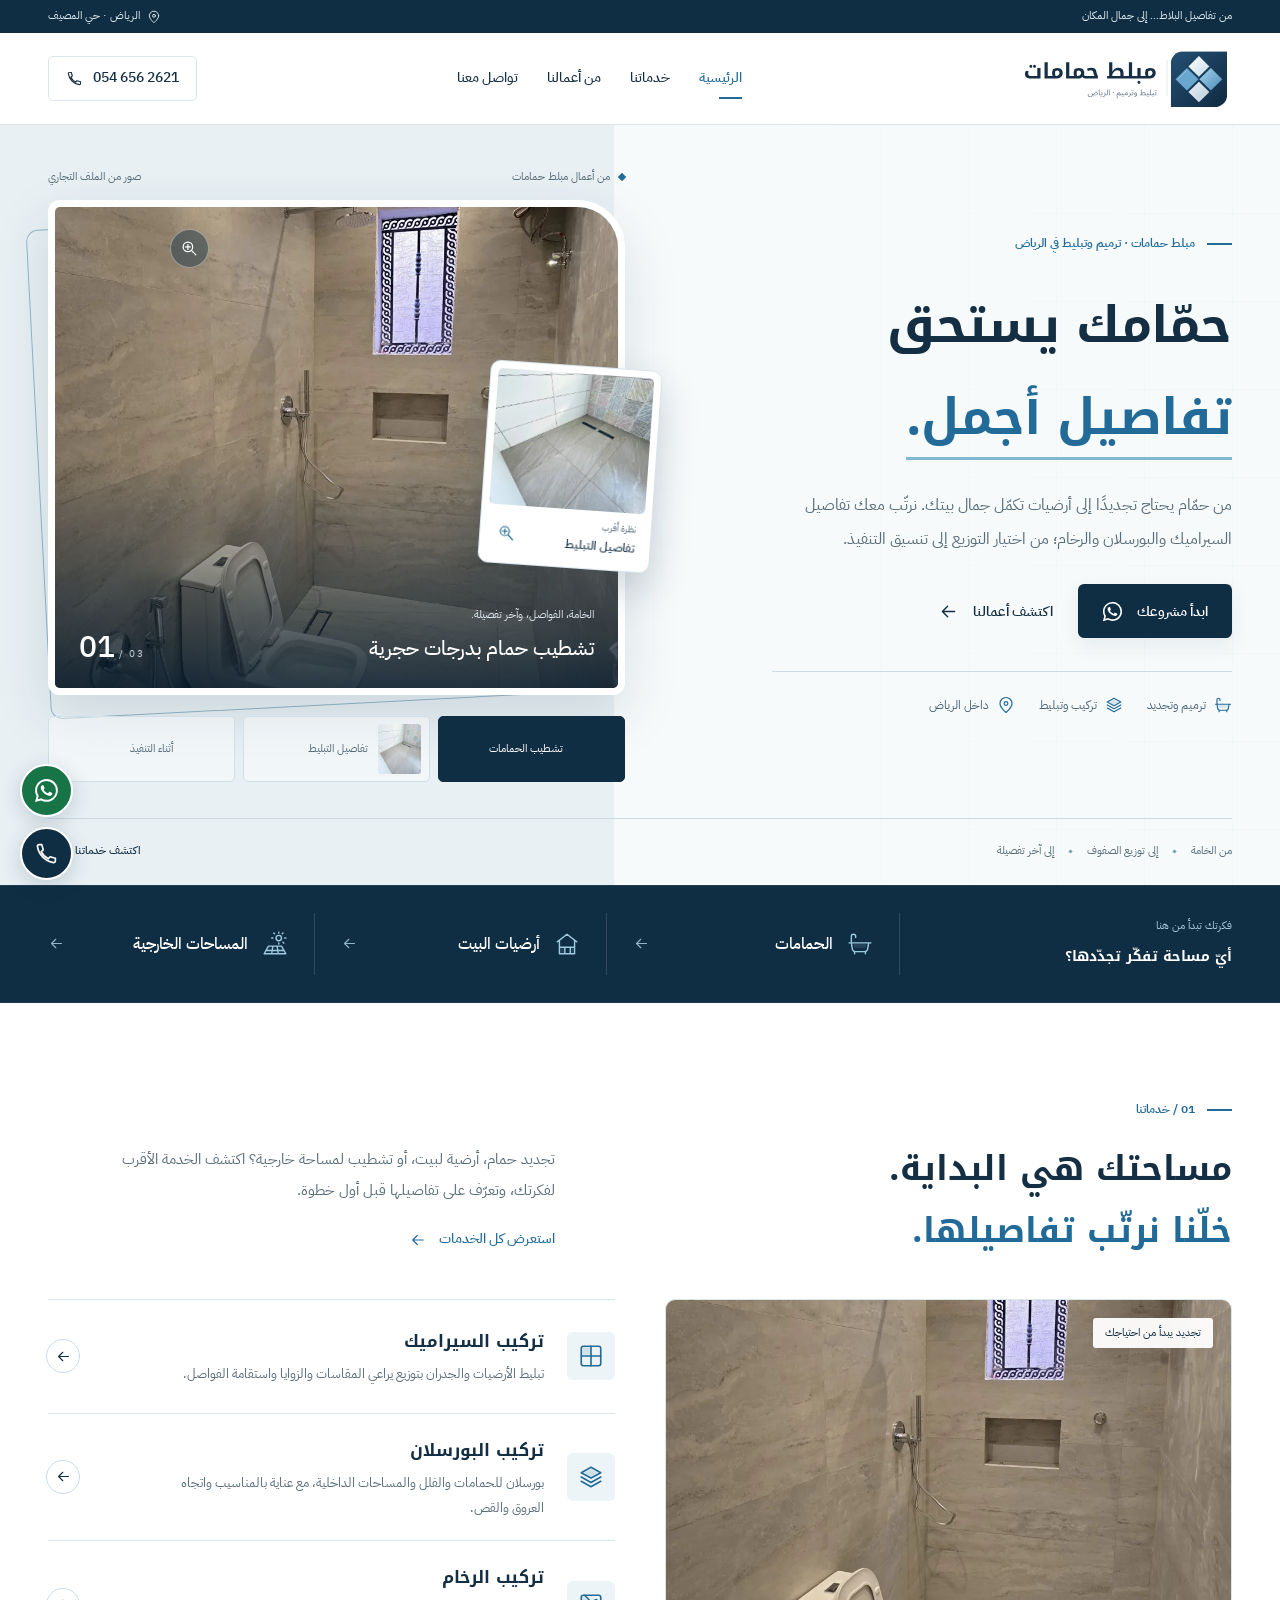
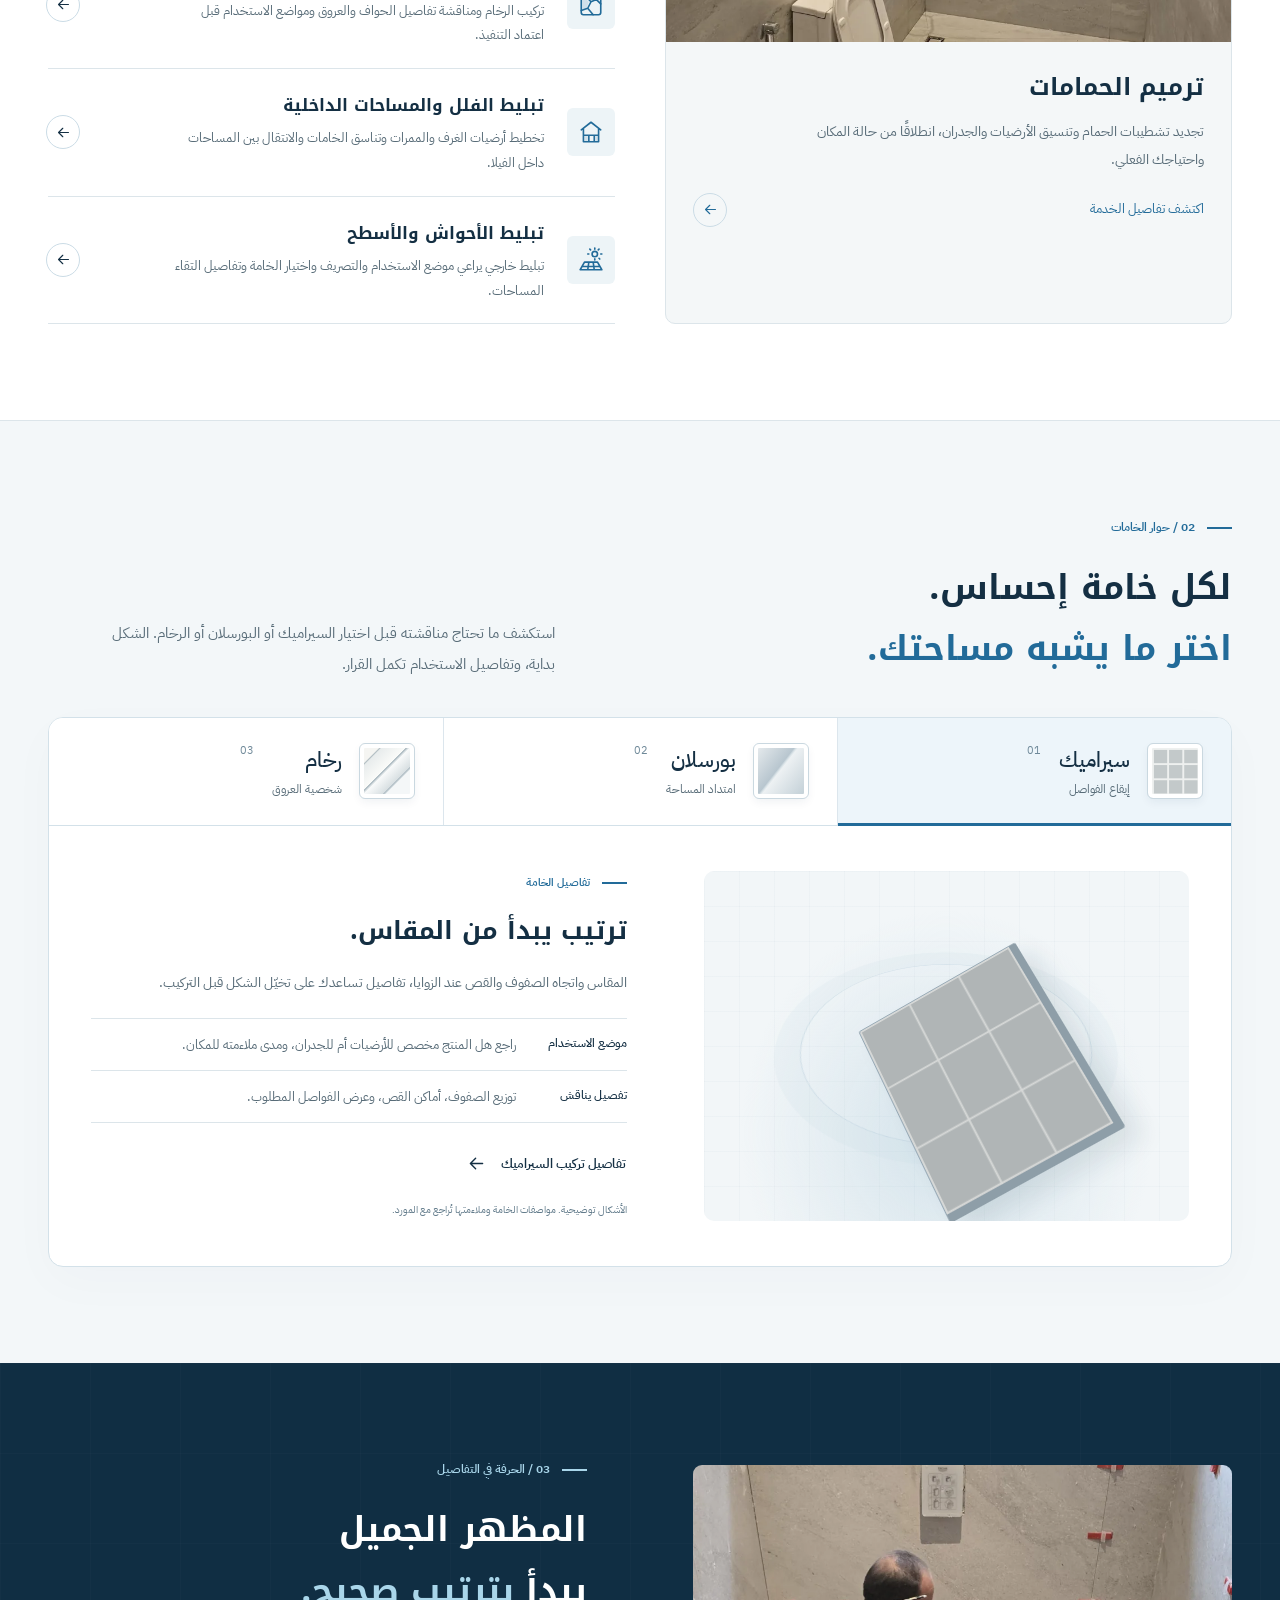
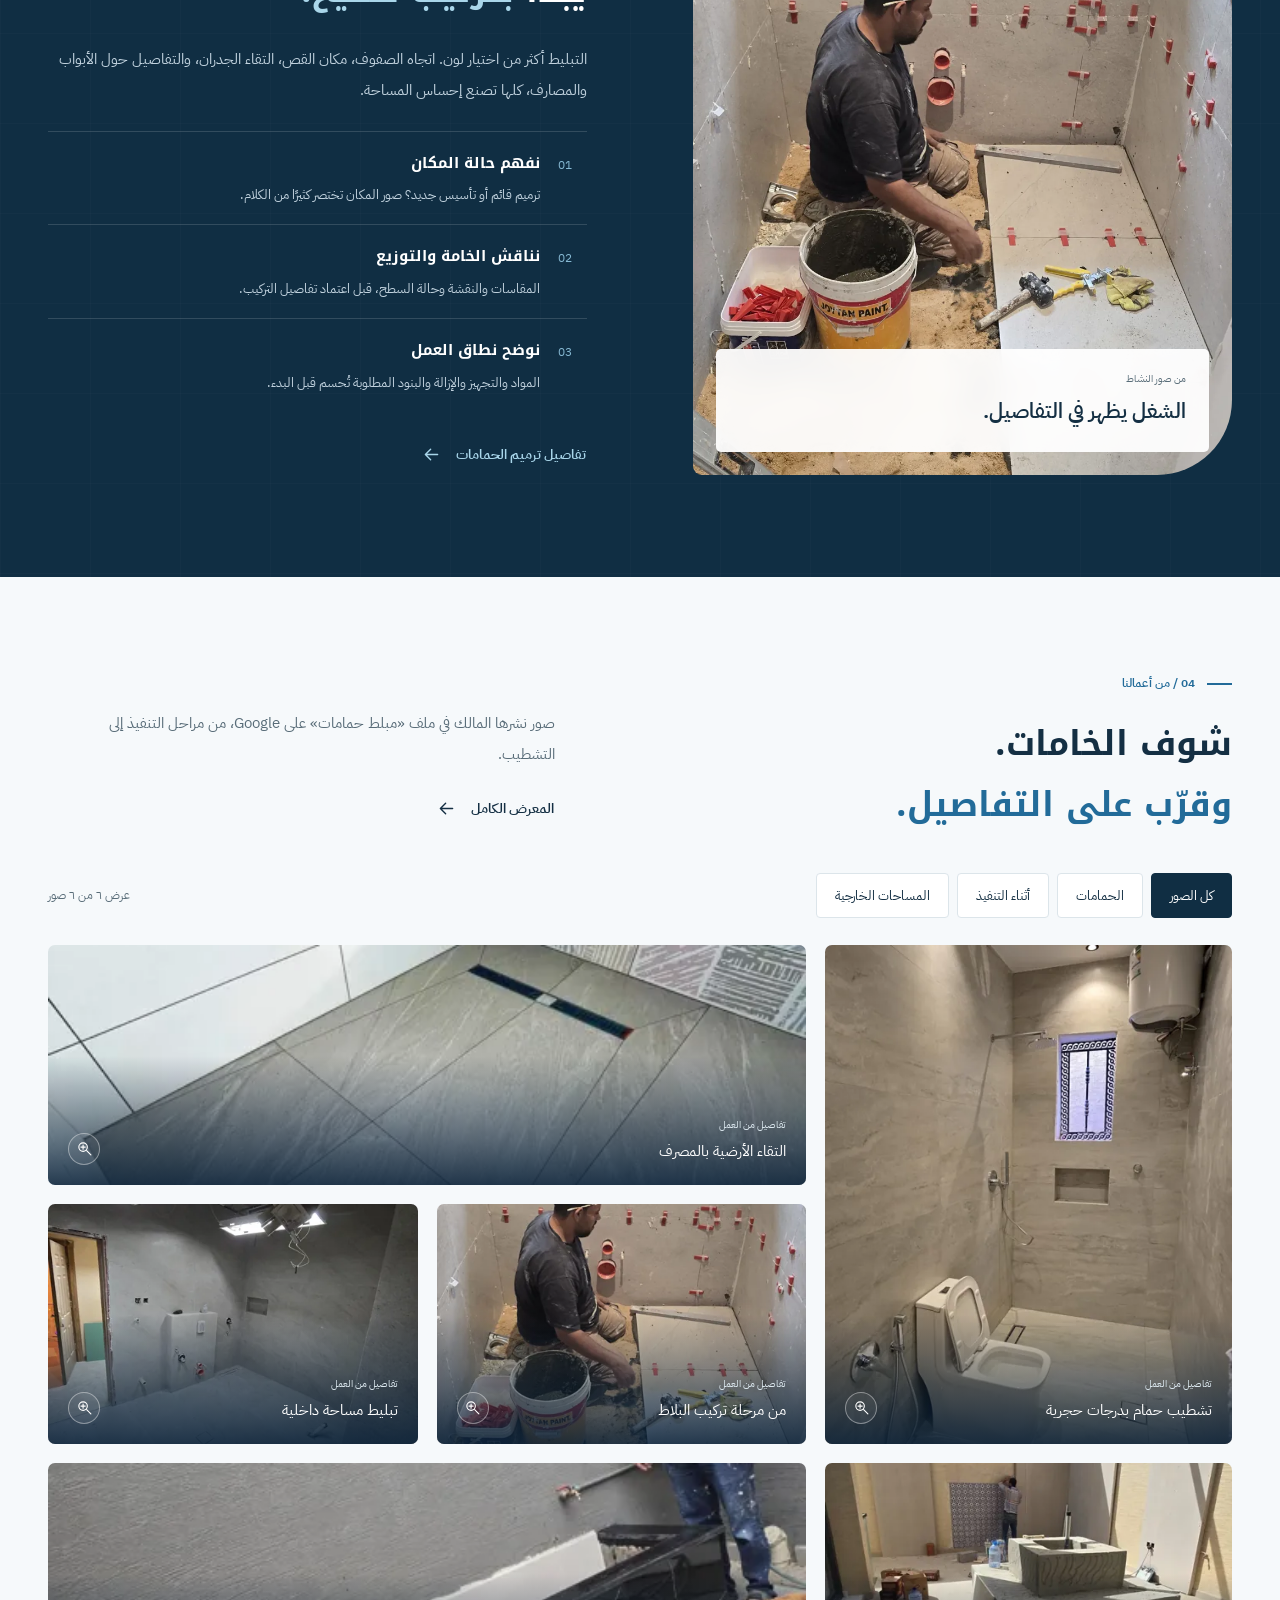
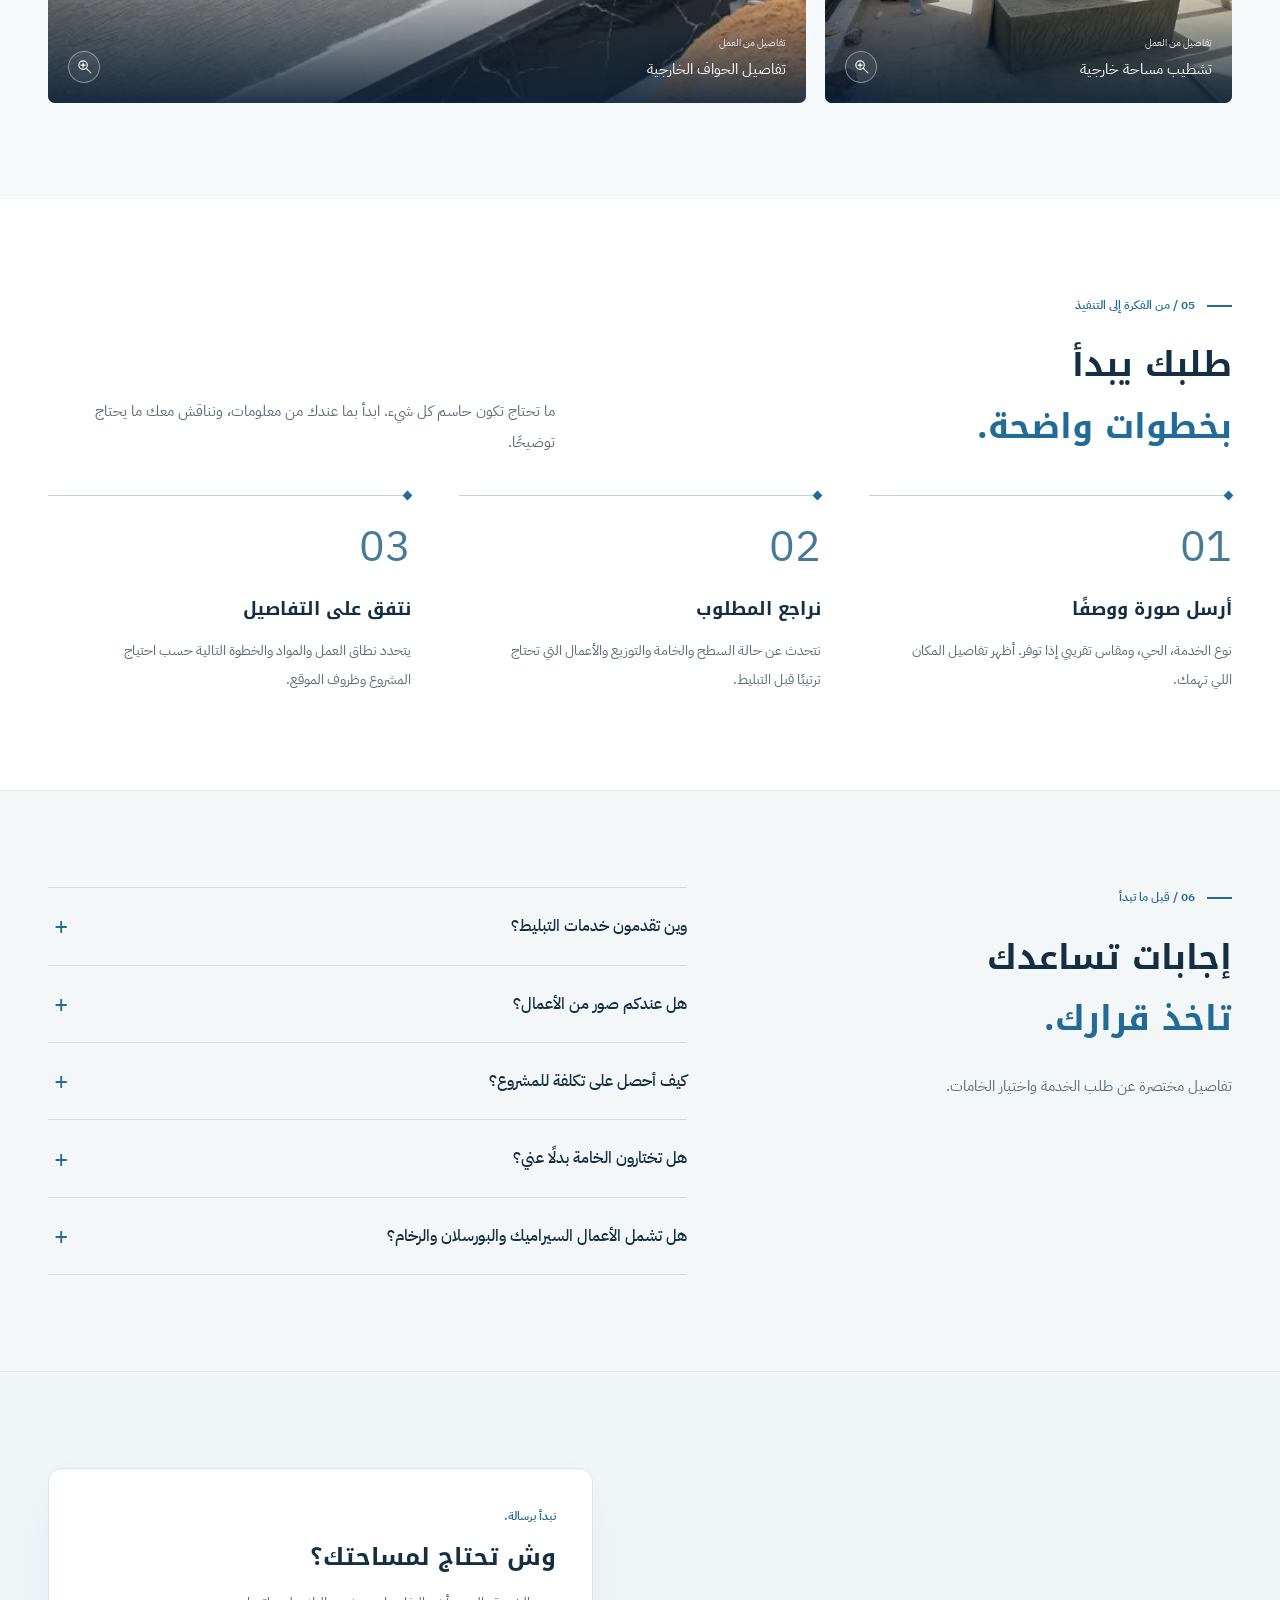
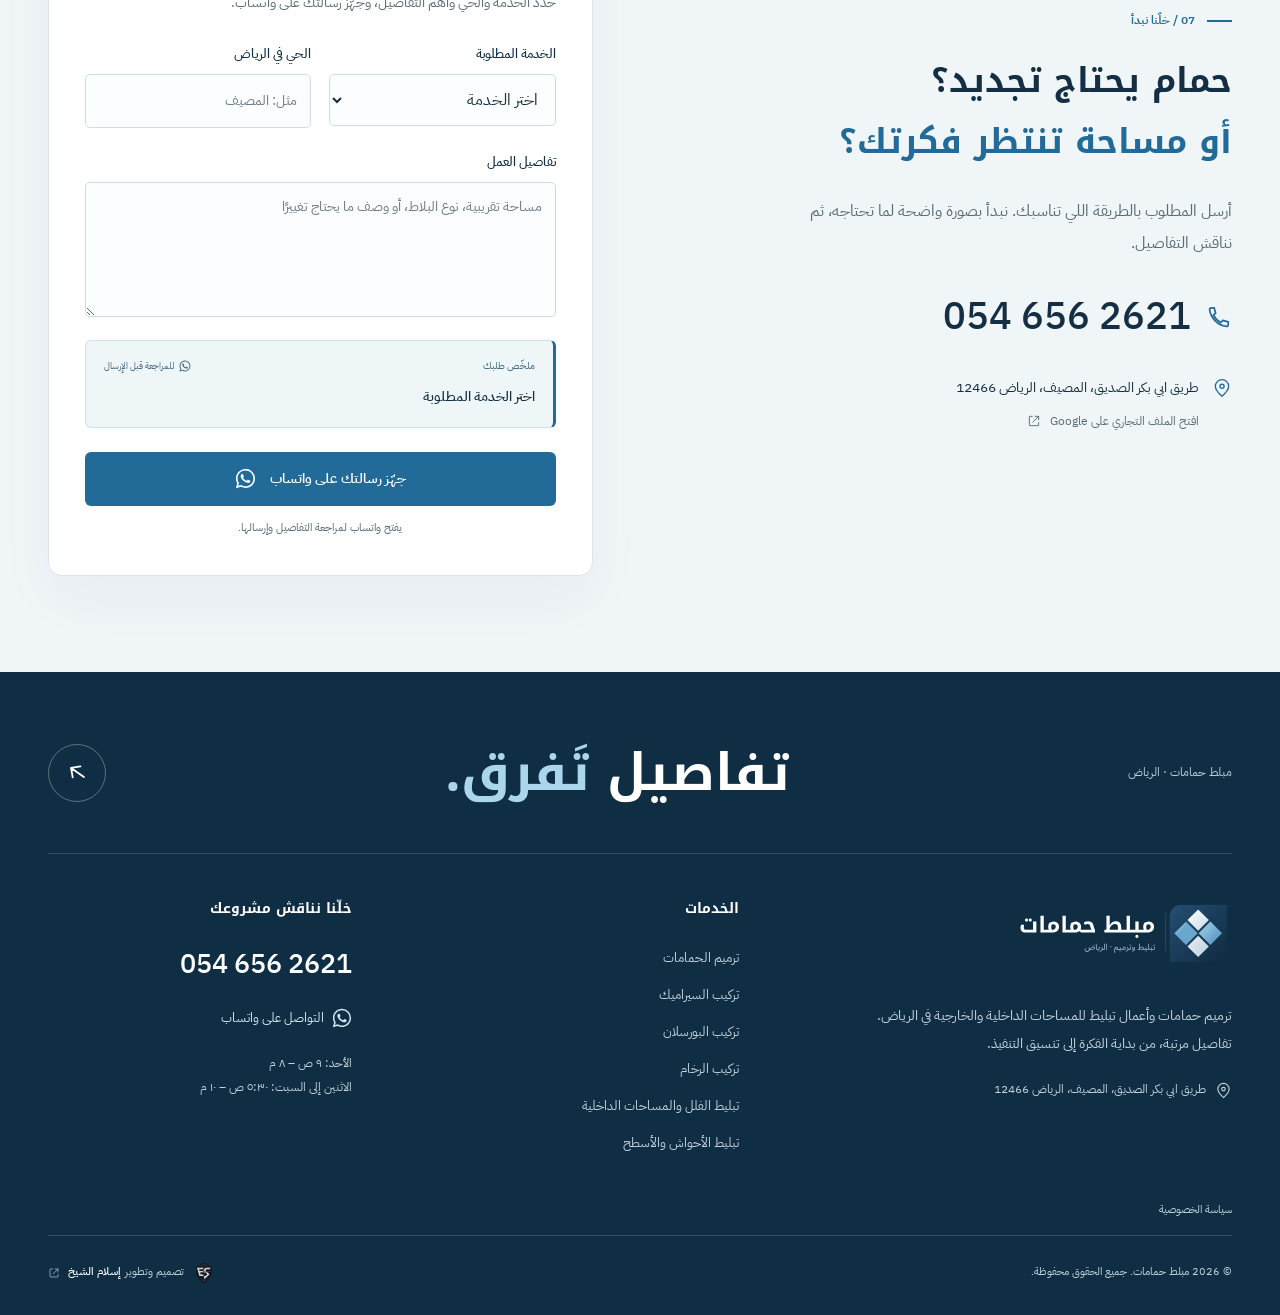
==== commit ea4f1a8e: "Enhance the photo-led design with interactive materials and an enquiry preview" ====
--- a/index.html
+++ b/index.html
@@ -1,11 +1,12 @@
 <!doctype html>
-<html lang="ar-SA" dir="rtl"><head><meta charset="utf-8"><meta name="viewport" content="width=device-width,initial-scale=1,viewport-fit=cover"><meta name="theme-color" content="#142a3e"><title>مبلط حمامات بالرياض | ترميم وتركيب سيراميك وبورسلان ورخام</title><meta name="description" content="مبلط حمامات في الرياض: ترميم وتجديد الحمامات وتركيب السيراميك والبورسلان والرخام وتبليط الفلل والأحواش. شاهد صور النشاط وتواصل على 0546562621."><meta name="robots" content="index,follow,max-image-preview:large"><link rel="canonical" href="https://moblet-hamamat.vercel.app/"><link rel="icon" href="favicon.svg?v=21e62ae254" type="image/svg+xml"><link rel="apple-touch-icon" href="assets/apple-touch-icon.png?v=21e62ae254"><link rel="manifest" href="site.webmanifest?v=21e62ae254"><link rel="preload" href="assets/fonts/kufi-arabic-700.woff2" as="font" type="font/woff2" crossorigin><link rel="preload" href="assets/fonts/plex-arabic-400.woff2" as="font" type="font/woff2" crossorigin><link rel="preload" as="image" href="assets/photos/owner-04-960.webp" imagesrcset="assets/photos/owner-04-480.webp 480w, assets/photos/owner-04-960.webp 960w, assets/photos/owner-04-1440.webp 1440w" imagesizes="(max-width: 680px) 100vw, 50vw"><link rel="stylesheet" href="assets/site.css?v=21e62ae254"><link rel="stylesheet" href="assets/studio.css?v=21e62ae254"><script src="assets/site.js?v=21e62ae254" defer></script><meta name="creator" content="المهندس إسلام الشيخ"><meta property="og:type" content="website"><meta property="og:locale" content="ar_SA"><meta property="og:site_name" content="مبلط حمامات"><meta property="og:title" content="مبلط حمامات بالرياض | ترميم وتركيب سيراميك وبورسلان ورخام"><meta property="og:description" content="مبلط حمامات في الرياض: ترميم وتجديد الحمامات وتركيب السيراميك والبورسلان والرخام وتبليط الفلل والأحواش. شاهد صور النشاط وتواصل على 0546562621."><meta property="og:url" content="https://moblet-hamamat.vercel.app/"><meta property="og:image" content="https://moblet-hamamat.vercel.app/assets/social-cover-identity.jpg?v=21e62ae254"><meta property="og:image:width" content="1200"><meta property="og:image:height" content="630"><meta property="og:image:alt" content="شعار مبلط حمامات الهندسي بالأزرق والكحلي مع كتابة عربية وصور من أعمال النشاط"><meta name="twitter:card" content="summary_large_image"><meta name="twitter:title" content="مبلط حمامات بالرياض | ترميم وتركيب سيراميك وبورسلان ورخام"><meta name="twitter:description" content="مبلط حمامات في الرياض: ترميم وتجديد الحمامات وتركيب السيراميك والبورسلان والرخام وتبليط الفلل والأحواش. شاهد صور النشاط وتواصل على 0546562621."><meta name="twitter:image" content="https://moblet-hamamat.vercel.app/assets/social-cover-identity.jpg?v=21e62ae254"><script type="application/ld+json">{"@context":"https://schema.org","@graph":[{"@type":"HomeAndConstructionBusiness","@id":"https://moblet-hamamat.vercel.app/#business","name":"مبلط حمامات","url":"https://moblet-hamamat.vercel.app/","telephone":"+966546562621","description":"ترميم حمامات وتركيب سيراميك وبورسلان ورخام وتبليط مساحات داخلية وخارجية في الرياض.","image":["https://moblet-hamamat.vercel.app/assets/photos/owner-04.webp","https://moblet-hamamat.vercel.app/assets/photos/owner-06.webp","https://moblet-hamamat.vercel.app/assets/photos/owner-07.webp"],"logo":"https://moblet-hamamat.vercel.app/assets/brand-symbol.svg?v=21e62ae254","address":{"@type":"PostalAddress","streetAddress":"طريق ابي بكر الصديق، المصيف","addressLocality":"الرياض","addressRegion":"منطقة الرياض","postalCode":"12466","addressCountry":"SA"},"geo":{"@type":"GeoCoordinates","latitude":24.7644144,"longitude":46.6927084},"hasMap":"https://maps.app.goo.gl/ACpRdXij8ujAnbGP6?g_st=ac","sameAs":["https://maps.app.goo.gl/ACpRdXij8ujAnbGP6?g_st=ac"],"areaServed":{"@type":"City","name":"الرياض"},"openingHoursSpecification":[{"@type":"OpeningHoursSpecification","dayOfWeek":["Monday","Tuesday","Wednesday","Thursday","Friday","Saturday"],"opens":"05:30","closes":"22:00"},{"@type":"OpeningHoursSpecification","dayOfWeek":"Sunday","opens":"09:00","closes":"20:00"}],"hasOfferCatalog":{"@type":"OfferCatalog","name":"خدمات مبلط حمامات في الرياض","itemListElement":[{"@type":"Offer","itemOffered":{"@type":"Service","@id":"https://moblet-hamamat.vercel.app/services/bathroom-renovation-riyadh/#service","name":"ترميم حمامات بالرياض","url":"https://moblet-hamamat.vercel.app/services/bathroom-renovation-riyadh/"}},{"@type":"Offer","itemOffered":{"@type":"Service","@id":"https://moblet-hamamat.vercel.app/services/ceramic-installation-riyadh/#service","name":"تركيب سيراميك بالرياض","url":"https://moblet-hamamat.vercel.app/services/ceramic-installation-riyadh/"}},{"@type":"Offer","itemOffered":{"@type":"Service","@id":"https://moblet-hamamat.vercel.app/services/porcelain-installation-riyadh/#service","name":"تركيب بورسلان بالرياض","url":"https://moblet-hamamat.vercel.app/services/porcelain-installation-riyadh/"}},{"@type":"Offer","itemOffered":{"@type":"Service","@id":"https://moblet-hamamat.vercel.app/services/marble-installation-riyadh/#service","name":"تركيب رخام بالرياض","url":"https://moblet-hamamat.vercel.app/services/marble-installation-riyadh/"}},{"@type":"Offer","itemOffered":{"@type":"Service","@id":"https://moblet-hamamat.vercel.app/services/villa-floor-tiling-riyadh/#service","name":"تبليط فلل وأرضيات بالرياض","url":"https://moblet-hamamat.vercel.app/services/villa-floor-tiling-riyadh/"}},{"@type":"Offer","itemOffered":{"@type":"Service","@id":"https://moblet-hamamat.vercel.app/services/outdoor-courtyard-tiling-riyadh/#service","name":"تبليط أحواش وأسطح بالرياض","url":"https://moblet-hamamat.vercel.app/services/outdoor-courtyard-tiling-riyadh/"}}]}},{"@type":"WebSite","@id":"https://moblet-hamamat.vercel.app/#website","url":"https://moblet-hamamat.vercel.app/","name":"مبلط حمامات","inLanguage":"ar-SA","publisher":{"@id":"https://moblet-hamamat.vercel.app/#business"},"creator":{"@id":"https://www.eslam-elshikh.com/#person"}},{"@type":"Person","@id":"https://www.eslam-elshikh.com/#person","name":"إسلام الشيخ","url":"https://www.eslam-elshikh.com/"},{"@type":"WebPage","@id":"https://moblet-hamamat.vercel.app/#webpage","url":"https://moblet-hamamat.vercel.app/","name":"مبلط حمامات بالرياض | ترميم وتركيب سيراميك وبورسلان ورخام","description":"مبلط حمامات في الرياض: ترميم وتجديد الحمامات وتركيب السيراميك والبورسلان والرخام وتبليط الفلل والأحواش. شاهد صور النشاط وتواصل على 0546562621.","inLanguage":"ar-SA","isPartOf":{"@id":"https://moblet-hamamat.vercel.app/#website"},"about":{"@id":"https://moblet-hamamat.vercel.app/#business"},"primaryImageOfPage":{"@type":"ImageObject","url":"https://moblet-hamamat.vercel.app/assets/photos/owner-06.webp"}}]}</script></head><body data-page="home"><svg class="sprite" xmlns="http://www.w3.org/2000/svg" aria-hidden="true"><symbol id="i-arrow" viewBox="0 0 24 24"><path d="M19 12H5m0 0 6-6m-6 6 6 6"/></symbol><symbol id="i-external" viewBox="0 0 24 24"><path d="M14 4h6v6m0-6L10 14M9 4H5a1 1 0 0 0-1 1v14a1 1 0 0 0 1 1h14a1 1 0 0 0 1-1v-4"/></symbol><symbol id="i-phone" viewBox="0 0 24 24"><path d="M20.5 16.5v2.7a1.5 1.5 0 0 1-1.7 1.5A18.4 18.4 0 0 1 3.3 5.2 1.5 1.5 0 0 1 4.8 3.5h2.7l1.4 5-2 1.8a15 15 0 0 0 6.8 6.8l1.8-2 5 1.4Z"/></symbol><symbol id="i-whatsapp" viewBox="0 0 24 24"><path transform="translate(1 1) scale(1.375)" fill="currentColor" stroke="none" d="M13.601 2.326A7.85 7.85 0 0 0 7.994 0C3.627 0 .068 3.558.064 7.926c0 1.399.366 2.76 1.057 3.965L0 16l4.204-1.102a7.9 7.9 0 0 0 3.79.965h.004c4.368 0 7.926-3.558 7.93-7.93A7.9 7.9 0 0 0 13.6 2.326zM7.994 14.521a6.6 6.6 0 0 1-3.356-.92l-.24-.144-2.494.654.666-2.433-.156-.251a6.56 6.56 0 0 1-1.007-3.505c0-3.626 2.957-6.584 6.591-6.584a6.56 6.56 0 0 1 4.66 1.931 6.56 6.56 0 0 1 1.928 4.66c-.004 3.639-2.961 6.592-6.592 6.592m3.615-4.934c-.197-.099-1.17-.578-1.353-.646-.182-.065-.315-.099-.445.099-.133.197-.513.646-.627.775-.114.133-.232.148-.43.05-.197-.1-.836-.308-1.592-.985-.59-.525-.985-1.175-1.103-1.372-.114-.198-.011-.304.088-.403.087-.088.197-.232.296-.346.1-.114.133-.198.198-.33.065-.134.034-.248-.015-.347-.05-.099-.445-1.076-.612-1.47-.16-.389-.323-.335-.445-.34-.114-.007-.247-.007-.38-.007a.73.73 0 0 0-.529.247c-.182.198-.691.677-.691 1.654s.71 1.916.81 2.049c.098.133 1.394 2.132 3.383 2.992.47.205.84.326 1.129.418.475.152.904.129 1.246.08.38-.058 1.171-.48 1.338-.943.164-.464.164-.86.114-.943-.049-.084-.182-.133-.38-.232"/></symbol><symbol id="i-grid" viewBox="0 0 24 24"><rect x="3" y="3" width="18" height="18" rx="2"/><path d="M3 12h18M12 3v18"/><path class="icon-accent" d="M4 4h7v7H4z" stroke="none"/></symbol><symbol id="i-bath" viewBox="0 0 24 24"><path d="M4 10V5a2 2 0 0 1 4 0v1m-6 5h20M4 11l1 6a3 3 0 0 0 3 2h8a3 3 0 0 0 3-2l1-6M7 19v2m10-2v2"/><path class="icon-accent" d="M6 12h12l-.5 3.5h-11z" stroke="none"/></symbol><symbol id="i-layers" viewBox="0 0 24 24"><path d="m12 3 9 5-9 5-9-5 9-5Zm-9 9 9 5 9-5M3 16l9 5 9-5"/><path class="icon-accent" d="m12 4.5 6.3 3.5-6.3 3.5L5.7 8z" stroke="none"/></symbol><symbol id="i-stone" viewBox="0 0 24 24"><rect x="3" y="3" width="18" height="18" rx="2"/><path d="m6 3 6 6-3 6 5 6m-2-12 5-2 4 4M9 15l-6 2"/><path class="icon-accent" d="m4 4 6 5-2 6-4 1z" stroke="none"/></symbol><symbol id="i-home" viewBox="0 0 24 24"><path d="m3 10 9-7 9 7M5 9v12h14V9M5 15h14m-9 0v6m5-6v6"/><path class="icon-accent" d="M6 16h3v4H6zm10 0h2v4h-2z" stroke="none"/></symbol><symbol id="i-sun" viewBox="0 0 24 24"><circle cx="15.5" cy="6.5" r="2.5"/><path d="M15.5 1v1m0 9v1M10 6.5H9m13 0h-1m-9.4-3.9-.7-.7m8.5 8.5.7.7m-1.4-8.5.7-.7M2 21l4-7h12l4 7H2Zm2-3h16M10 14l-1 7m5-7 1 7"/></symbol><symbol id="i-pin" viewBox="0 0 24 24"><path d="M20 10c0 5-8 12-8 12S4 15 4 10a8 8 0 1 1 16 0Z"/><circle cx="12" cy="10" r="2.5"/></symbol><symbol id="i-check" viewBox="0 0 24 24"><path d="m5 12 4 4L19 6"/></symbol><symbol id="i-clock" viewBox="0 0 24 24"><circle cx="12" cy="12" r="9"/><path d="M12 7v5l3 2"/></symbol><symbol id="i-zoom" viewBox="0 0 24 24"><circle cx="10" cy="10" r="6"/><path d="m15 15 6 6M10 7v6m-3-3h6"/></symbol><symbol id="i-close" viewBox="0 0 24 24"><path d="m6 6 12 12M6 18 18 6"/></symbol><symbol id="i-menu" viewBox="0 0 24 24"><path d="M4 7h16M4 12h16M4 17h16"/></symbol><symbol id="i-spark" viewBox="0 0 24 24"><path d="m12 2 2.7 7.3L22 12l-7.3 2.7L12 22l-2.7-7.3L2 12l7.3-2.7L12 2Z"/></symbol></svg><a class="skip" href="#main">انتقل إلى المحتوى</a>
+<html lang="ar-SA" dir="rtl"><head><meta charset="utf-8"><meta name="viewport" content="width=device-width,initial-scale=1,viewport-fit=cover"><meta name="theme-color" content="#142a3e"><title>مبلط حمامات بالرياض | ترميم وتركيب سيراميك وبورسلان ورخام</title><meta name="description" content="مبلط حمامات في الرياض: ترميم وتجديد الحمامات وتركيب السيراميك والبورسلان والرخام وتبليط الفلل والأحواش. شاهد صور النشاط وتواصل على 0546562621."><meta name="robots" content="index,follow,max-image-preview:large"><link rel="canonical" href="https://moblet-hamamat.vercel.app/"><link rel="icon" href="favicon.svg?v=3d318d39a0" type="image/svg+xml"><link rel="apple-touch-icon" href="assets/apple-touch-icon.png?v=3d318d39a0"><link rel="manifest" href="site.webmanifest?v=3d318d39a0"><link rel="preload" href="assets/fonts/kufi-arabic-700.woff2" as="font" type="font/woff2" crossorigin><link rel="preload" href="assets/fonts/plex-arabic-400.woff2" as="font" type="font/woff2" crossorigin><link rel="preload" as="image" href="assets/photos/owner-04-960.webp" imagesrcset="assets/photos/owner-04-480.webp 480w, assets/photos/owner-04-960.webp 960w, assets/photos/owner-04-1440.webp 1440w" imagesizes="(max-width: 680px) 100vw, 50vw"><link rel="stylesheet" href="assets/site.css?v=3d318d39a0"><link rel="stylesheet" href="assets/studio.css?v=3d318d39a0"><script src="assets/site.js?v=3d318d39a0" defer></script><meta name="creator" content="المهندس إسلام الشيخ"><meta property="og:type" content="website"><meta property="og:locale" content="ar_SA"><meta property="og:site_name" content="مبلط حمامات"><meta property="og:title" content="مبلط حمامات بالرياض | ترميم وتركيب سيراميك وبورسلان ورخام"><meta property="og:description" content="مبلط حمامات في الرياض: ترميم وتجديد الحمامات وتركيب السيراميك والبورسلان والرخام وتبليط الفلل والأحواش. شاهد صور النشاط وتواصل على 0546562621."><meta property="og:url" content="https://moblet-hamamat.vercel.app/"><meta property="og:image" content="https://moblet-hamamat.vercel.app/assets/social-cover-identity.jpg?v=3d318d39a0"><meta property="og:image:width" content="1200"><meta property="og:image:height" content="630"><meta property="og:image:alt" content="شعار مبلط حمامات الهندسي بالأزرق والكحلي مع كتابة عربية وصور من أعمال النشاط"><meta name="twitter:card" content="summary_large_image"><meta name="twitter:title" content="مبلط حمامات بالرياض | ترميم وتركيب سيراميك وبورسلان ورخام"><meta name="twitter:description" content="مبلط حمامات في الرياض: ترميم وتجديد الحمامات وتركيب السيراميك والبورسلان والرخام وتبليط الفلل والأحواش. شاهد صور النشاط وتواصل على 0546562621."><meta name="twitter:image" content="https://moblet-hamamat.vercel.app/assets/social-cover-identity.jpg?v=3d318d39a0"><script type="application/ld+json">{"@context":"https://schema.org","@graph":[{"@type":"HomeAndConstructionBusiness","@id":"https://moblet-hamamat.vercel.app/#business","name":"مبلط حمامات","url":"https://moblet-hamamat.vercel.app/","telephone":"+966546562621","description":"ترميم حمامات وتركيب سيراميك وبورسلان ورخام وتبليط مساحات داخلية وخارجية في الرياض.","image":["https://moblet-hamamat.vercel.app/assets/photos/owner-04.webp","https://moblet-hamamat.vercel.app/assets/photos/owner-06.webp","https://moblet-hamamat.vercel.app/assets/photos/owner-07.webp"],"logo":"https://moblet-hamamat.vercel.app/assets/brand-symbol.svg?v=3d318d39a0","address":{"@type":"PostalAddress","streetAddress":"طريق ابي بكر الصديق، المصيف","addressLocality":"الرياض","addressRegion":"منطقة الرياض","postalCode":"12466","addressCountry":"SA"},"geo":{"@type":"GeoCoordinates","latitude":24.7644144,"longitude":46.6927084},"hasMap":"https://maps.app.goo.gl/ACpRdXij8ujAnbGP6?g_st=ac","sameAs":["https://maps.app.goo.gl/ACpRdXij8ujAnbGP6?g_st=ac"],"areaServed":{"@type":"City","name":"الرياض"},"openingHoursSpecification":[{"@type":"OpeningHoursSpecification","dayOfWeek":["Monday","Tuesday","Wednesday","Thursday","Friday","Saturday"],"opens":"05:30","closes":"22:00"},{"@type":"OpeningHoursSpecification","dayOfWeek":"Sunday","opens":"09:00","closes":"20:00"}],"hasOfferCatalog":{"@type":"OfferCatalog","name":"خدمات مبلط حمامات في الرياض","itemListElement":[{"@type":"Offer","itemOffered":{"@type":"Service","@id":"https://moblet-hamamat.vercel.app/services/bathroom-renovation-riyadh/#service","name":"ترميم حمامات بالرياض","url":"https://moblet-hamamat.vercel.app/services/bathroom-renovation-riyadh/"}},{"@type":"Offer","itemOffered":{"@type":"Service","@id":"https://moblet-hamamat.vercel.app/services/ceramic-installation-riyadh/#service","name":"تركيب سيراميك بالرياض","url":"https://moblet-hamamat.vercel.app/services/ceramic-installation-riyadh/"}},{"@type":"Offer","itemOffered":{"@type":"Service","@id":"https://moblet-hamamat.vercel.app/services/porcelain-installation-riyadh/#service","name":"تركيب بورسلان بالرياض","url":"https://moblet-hamamat.vercel.app/services/porcelain-installation-riyadh/"}},{"@type":"Offer","itemOffered":{"@type":"Service","@id":"https://moblet-hamamat.vercel.app/services/marble-installation-riyadh/#service","name":"تركيب رخام بالرياض","url":"https://moblet-hamamat.vercel.app/services/marble-installation-riyadh/"}},{"@type":"Offer","itemOffered":{"@type":"Service","@id":"https://moblet-hamamat.vercel.app/services/villa-floor-tiling-riyadh/#service","name":"تبليط فلل وأرضيات بالرياض","url":"https://moblet-hamamat.vercel.app/services/villa-floor-tiling-riyadh/"}},{"@type":"Offer","itemOffered":{"@type":"Service","@id":"https://moblet-hamamat.vercel.app/services/outdoor-courtyard-tiling-riyadh/#service","name":"تبليط أحواش وأسطح بالرياض","url":"https://moblet-hamamat.vercel.app/services/outdoor-courtyard-tiling-riyadh/"}}]}},{"@type":"WebSite","@id":"https://moblet-hamamat.vercel.app/#website","url":"https://moblet-hamamat.vercel.app/","name":"مبلط حمامات","inLanguage":"ar-SA","publisher":{"@id":"https://moblet-hamamat.vercel.app/#business"},"creator":{"@id":"https://www.eslam-elshikh.com/#person"}},{"@type":"Person","@id":"https://www.eslam-elshikh.com/#person","name":"إسلام الشيخ","url":"https://www.eslam-elshikh.com/"},{"@type":"WebPage","@id":"https://moblet-hamamat.vercel.app/#webpage","url":"https://moblet-hamamat.vercel.app/","name":"مبلط حمامات بالرياض | ترميم وتركيب سيراميك وبورسلان ورخام","description":"مبلط حمامات في الرياض: ترميم وتجديد الحمامات وتركيب السيراميك والبورسلان والرخام وتبليط الفلل والأحواش. شاهد صور النشاط وتواصل على 0546562621.","inLanguage":"ar-SA","isPartOf":{"@id":"https://moblet-hamamat.vercel.app/#website"},"about":{"@id":"https://moblet-hamamat.vercel.app/#business"},"primaryImageOfPage":{"@type":"ImageObject","url":"https://moblet-hamamat.vercel.app/assets/photos/owner-04.webp"}}]}</script></head><body data-page="home"><svg class="sprite" xmlns="http://www.w3.org/2000/svg" aria-hidden="true"><symbol id="i-arrow" viewBox="0 0 24 24"><path d="M19 12H5m0 0 6-6m-6 6 6 6"/></symbol><symbol id="i-external" viewBox="0 0 24 24"><path d="M14 4h6v6m0-6L10 14M9 4H5a1 1 0 0 0-1 1v14a1 1 0 0 0 1 1h14a1 1 0 0 0 1-1v-4"/></symbol><symbol id="i-phone" viewBox="0 0 24 24"><path d="M20.5 16.5v2.7a1.5 1.5 0 0 1-1.7 1.5A18.4 18.4 0 0 1 3.3 5.2 1.5 1.5 0 0 1 4.8 3.5h2.7l1.4 5-2 1.8a15 15 0 0 0 6.8 6.8l1.8-2 5 1.4Z"/></symbol><symbol id="i-whatsapp" viewBox="0 0 24 24"><path transform="translate(1 1) scale(1.375)" fill="currentColor" stroke="none" d="M13.601 2.326A7.85 7.85 0 0 0 7.994 0C3.627 0 .068 3.558.064 7.926c0 1.399.366 2.76 1.057 3.965L0 16l4.204-1.102a7.9 7.9 0 0 0 3.79.965h.004c4.368 0 7.926-3.558 7.93-7.93A7.9 7.9 0 0 0 13.6 2.326zM7.994 14.521a6.6 6.6 0 0 1-3.356-.92l-.24-.144-2.494.654.666-2.433-.156-.251a6.56 6.56 0 0 1-1.007-3.505c0-3.626 2.957-6.584 6.591-6.584a6.56 6.56 0 0 1 4.66 1.931 6.56 6.56 0 0 1 1.928 4.66c-.004 3.639-2.961 6.592-6.592 6.592m3.615-4.934c-.197-.099-1.17-.578-1.353-.646-.182-.065-.315-.099-.445.099-.133.197-.513.646-.627.775-.114.133-.232.148-.43.05-.197-.1-.836-.308-1.592-.985-.59-.525-.985-1.175-1.103-1.372-.114-.198-.011-.304.088-.403.087-.088.197-.232.296-.346.1-.114.133-.198.198-.33.065-.134.034-.248-.015-.347-.05-.099-.445-1.076-.612-1.47-.16-.389-.323-.335-.445-.34-.114-.007-.247-.007-.38-.007a.73.73 0 0 0-.529.247c-.182.198-.691.677-.691 1.654s.71 1.916.81 2.049c.098.133 1.394 2.132 3.383 2.992.47.205.84.326 1.129.418.475.152.904.129 1.246.08.38-.058 1.171-.48 1.338-.943.164-.464.164-.86.114-.943-.049-.084-.182-.133-.38-.232"/></symbol><symbol id="i-grid" viewBox="0 0 24 24"><rect x="3" y="3" width="18" height="18" rx="2"/><path d="M3 12h18M12 3v18"/><path class="icon-accent" d="M4 4h7v7H4z" stroke="none"/></symbol><symbol id="i-bath" viewBox="0 0 24 24"><path d="M4 10V5a2 2 0 0 1 4 0v1m-6 5h20M4 11l1 6a3 3 0 0 0 3 2h8a3 3 0 0 0 3-2l1-6M7 19v2m10-2v2"/><path class="icon-accent" d="M6 12h12l-.5 3.5h-11z" stroke="none"/></symbol><symbol id="i-layers" viewBox="0 0 24 24"><path d="m12 3 9 5-9 5-9-5 9-5Zm-9 9 9 5 9-5M3 16l9 5 9-5"/><path class="icon-accent" d="m12 4.5 6.3 3.5-6.3 3.5L5.7 8z" stroke="none"/></symbol><symbol id="i-stone" viewBox="0 0 24 24"><rect x="3" y="3" width="18" height="18" rx="2"/><path d="m6 3 6 6-3 6 5 6m-2-12 5-2 4 4M9 15l-6 2"/><path class="icon-accent" d="m4 4 6 5-2 6-4 1z" stroke="none"/></symbol><symbol id="i-home" viewBox="0 0 24 24"><path d="m3 10 9-7 9 7M5 9v12h14V9M5 15h14m-9 0v6m5-6v6"/><path class="icon-accent" d="M6 16h3v4H6zm10 0h2v4h-2z" stroke="none"/></symbol><symbol id="i-sun" viewBox="0 0 24 24"><circle cx="15.5" cy="6.5" r="2.5"/><path d="M15.5 1v1m0 9v1M10 6.5H9m13 0h-1m-9.4-3.9-.7-.7m8.5 8.5.7.7m-1.4-8.5.7-.7M2 21l4-7h12l4 7H2Zm2-3h16M10 14l-1 7m5-7 1 7"/></symbol><symbol id="i-pin" viewBox="0 0 24 24"><path d="M20 10c0 5-8 12-8 12S4 15 4 10a8 8 0 1 1 16 0Z"/><circle cx="12" cy="10" r="2.5"/></symbol><symbol id="i-check" viewBox="0 0 24 24"><path d="m5 12 4 4L19 6"/></symbol><symbol id="i-clock" viewBox="0 0 24 24"><circle cx="12" cy="12" r="9"/><path d="M12 7v5l3 2"/></symbol><symbol id="i-zoom" viewBox="0 0 24 24"><circle cx="10" cy="10" r="6"/><path d="m15 15 6 6M10 7v6m-3-3h6"/></symbol><symbol id="i-close" viewBox="0 0 24 24"><path d="m6 6 12 12M6 18 18 6"/></symbol><symbol id="i-menu" viewBox="0 0 24 24"><path d="M4 7h16M4 12h16M4 17h16"/></symbol><symbol id="i-spark" viewBox="0 0 24 24"><path d="m12 2 2.7 7.3L22 12l-7.3 2.7L12 22l-2.7-7.3L2 12l7.3-2.7L12 2Z"/></symbol></svg><a class="skip" href="#main">انتقل إلى المحتوى</a>
     <div class="topbar"><div class="container topbar-inner"><span>من تفاصيل البلاط… إلى جمال المكان</span><a href="https://maps.app.goo.gl/ACpRdXij8ujAnbGP6?g_st=ac" target="_blank" rel="noopener noreferrer"><svg class="icon" viewBox="0 0 24 24" aria-hidden="true"><use href="#i-pin"/></svg>الرياض · حي المصيف</a></div></div>
-    <header class="header"><div class="container header-inner"><a href="./" class="brand" aria-label="مبلط حمامات، الرئيسية"><img class="brand-lockup" src="assets/brand-lockup.svg?v=21e62ae254" alt="مبلط حمامات — تبليط وترميم في الرياض" width="340" height="106"></a><nav class="desktop-nav" aria-label="التنقل الرئيسي"><a href="./" aria-current="page">الرئيسية</a><a href="services/">خدماتنا</a><a href="projects/">من أعمالنا</a><a href="contact/">تواصل معنا</a></nav><a class="header-phone" href="tel:+966546562621"><svg class="icon" viewBox="0 0 24 24" aria-hidden="true"><use href="#i-phone"/></svg><bdi>054 656 2621</bdi></a><details class="mobile-nav"><summary aria-label="فتح قائمة التنقل"><svg class="icon" viewBox="0 0 24 24" aria-hidden="true"><use href="#i-menu"/></svg></summary><nav aria-label="تنقل الجوال"><a href="./" aria-current="page">الرئيسية</a><a href="services/">خدماتنا</a><a href="projects/">من أعمالنا</a><a href="contact/">تواصل معنا</a><a href="tel:+966546562621">اتصل بنا <bdi>054 656 2621</bdi></a></nav></details></div></header><main id="main"><section class="tile-hero"><div class="container tile-hero-grid"><div class="tile-intro"><span class="eyebrow">مبلط حمامات · ترميم وتبليط في الرياض</span><h1>حمّامك يستحق<br><em>تفاصيل أجمل.</em></h1><p class="tile-lead">من حمّام يحتاج تجديدًا إلى أرضيات تكمّل جمال بيتك. نرتّب معك تفاصيل السيراميك والبورسلان والرخام؛ من اختيار التوزيع إلى تنسيق التنفيذ.</p><div class="hero-actions"><a class="btn btn-primary" href="https://wa.me/966546562621" target="_blank" rel="noopener noreferrer">ابدأ مشروعك<svg class="icon" viewBox="0 0 24 24" aria-hidden="true"><use href="#i-whatsapp"/></svg></a><a class="btn btn-text" href="projects/">اكتشف أعمالنا<svg class="icon" viewBox="0 0 24 24" aria-hidden="true"><use href="#i-arrow"/></svg></a></div><div class="tile-capabilities"><span><svg class="icon" viewBox="0 0 24 24" aria-hidden="true"><use href="#i-bath"/></svg>ترميم وتجديد</span><span><svg class="icon" viewBox="0 0 24 24" aria-hidden="true"><use href="#i-layers"/></svg>تركيب وتبليط</span><span><svg class="icon" viewBox="0 0 24 24" aria-hidden="true"><use href="#i-pin"/></svg>داخل الرياض</span></div></div><div class="opening-story"><div class="story-overline"><span>من أعمال مبلط حمامات</span><span>صور من الملف التجاري</span></div><figure class="story-frame" id="opening-photo"><a href="assets/photos/owner-04.webp" class="story-open" data-story-open data-lightbox data-caption="تشطيب حمام بدرجات حجرية"><img class="hero-image" src="assets/photos/owner-04-960.webp" srcset="assets/photos/owner-04-480.webp 480w, assets/photos/owner-04-960.webp 960w, assets/photos/owner-04-1440.webp 1440w" sizes="(max-width: 680px) 100vw, 50vw" width="1600" height="2133" alt="صورة من ملف مبلط حمامات لحمام مكسو ببلاط حجري اللون مع مصرف أرضي" fetchpriority="high" loading="eager" decoding="async"><span class="story-zoom"><svg class="icon" viewBox="0 0 24 24" aria-hidden="true"><use href="#i-zoom"/></svg><span>قرّب على التفاصيل</span></span></a><figcaption><span><small>الخامة، الفواصل، وآخر تفصيلة.</small><strong data-story-caption>تشطيب حمام بدرجات حجرية</strong></span><span class="story-count" aria-hidden="true"><b data-story-count>01</b> / 03</span></figcaption></figure><div class="story-rail"><div class="story-controls" role="group" aria-label="استعرض لقطات من الأعمال" hidden><button class="story-choice" type="button" aria-label="تشطيب الحمامات" aria-pressed="true" aria-controls="opening-photo" data-story-photo="04" data-story-caption="تشطيب حمام بدرجات حجرية" data-story-alt="صورة من ملف مبلط حمامات لحمام مكسو ببلاط حجري اللون مع مصرف أرضي" data-story-width="1600" data-story-height="2133"><img class="" src="assets/photos/owner-04-960.webp" srcset="assets/photos/owner-04-480.webp 480w, assets/photos/owner-04-960.webp 960w, assets/photos/owner-04-1440.webp 1440w" sizes="58px" width="1600" height="2133" alt="صورة من ملف مبلط حمامات لحمام مكسو ببلاط حجري اللون مع مصرف أرضي" loading="lazy" decoding="async"><span>تشطيب الحمامات</span><i aria-hidden="true">01</i></button><button class="story-choice" type="button" aria-label="تفاصيل التبليط" aria-pressed="false" aria-controls="opening-photo" data-story-photo="06" data-story-caption="التقاء الأرضية بالمصرف" data-story-alt="تفاصيل أرضية حمام ومصرف خطي وجدار ببلاط متنوع من صور المالك" data-story-width="1080" data-story-height="1350"><img class="" src="assets/photos/owner-06-960.webp" srcset="assets/photos/owner-06-480.webp 480w, assets/photos/owner-06-960.webp 960w, assets/photos/owner-06-1440.webp 1080w" sizes="58px" width="1080" height="1350" alt="تفاصيل أرضية حمام ومصرف خطي وجدار ببلاط متنوع من صور المالك" loading="lazy" decoding="async"><span>تفاصيل التبليط</span><i aria-hidden="true">02</i></button><button class="story-choice" type="button" aria-label="أثناء التنفيذ" aria-pressed="false" aria-controls="opening-photo" data-story-photo="03" data-story-caption="من مرحلة تركيب البلاط" data-story-alt="فني يركب بلاط حمام ويضبط القطع باستخدام فواصل ومشابك" data-story-width="1600" data-story-height="2842"><img class="" src="assets/photos/owner-03-960.webp" srcset="assets/photos/owner-03-480.webp 480w, assets/photos/owner-03-960.webp 960w, assets/photos/owner-03-1440.webp 1440w" sizes="58px" width="1600" height="2842" alt="فني يركب بلاط حمام ويضبط القطع باستخدام فواصل ومشابك" loading="lazy" decoding="async"><span>أثناء التنفيذ</span><i aria-hidden="true">03</i></button></div><a class="story-fallback" href="projects/">استعرض صور الأعمال <svg class="icon" viewBox="0 0 24 24" aria-hidden="true"><use href="#i-arrow"/></svg></a><p class="story-status sr-only" role="status" aria-live="polite"></p></div></div></div><div class="container hero-spec"><span>من الخامة <i aria-hidden="true"></i> إلى توزيع الصفوف <i aria-hidden="true"></i> إلى آخر تفصيلة</span><a href="#services">اكتشف خدماتنا <svg class="icon" viewBox="0 0 24 24" aria-hidden="true"><use href="#i-arrow"/></svg></a></div></section>
-<div class="material-band"><div class="container material-inner"><div class="material-intro"><span>خامات لها حضور.</span><strong>أيّ تفاصيل تشبه ذوقك؟</strong></div><div class="material-links"><a href="services/ceramic-installation-riyadh/"><i class="material-swatch swatch-ceramic" aria-hidden="true"></i><span>سيراميك<small>إيقاع الفواصل</small></span><svg class="icon" viewBox="0 0 24 24" aria-hidden="true"><use href="#i-arrow"/></svg></a><a href="services/porcelain-installation-riyadh/"><i class="material-swatch swatch-porcelain" aria-hidden="true"></i><span>بورسلان<small>امتداد المساحة</small></span><svg class="icon" viewBox="0 0 24 24" aria-hidden="true"><use href="#i-arrow"/></svg></a><a href="services/marble-installation-riyadh/"><i class="material-swatch swatch-marble" aria-hidden="true"></i><span>رخام<small>شخصية العروق</small></span><svg class="icon" viewBox="0 0 24 24" aria-hidden="true"><use href="#i-arrow"/></svg></a></div></div></div>
+    <header class="header"><div class="container header-inner"><a href="./" class="brand" aria-label="مبلط حمامات، الرئيسية"><img class="brand-lockup" src="assets/brand-lockup.svg?v=3d318d39a0" alt="مبلط حمامات — تبليط وترميم في الرياض" width="340" height="106"></a><nav class="desktop-nav" aria-label="التنقل الرئيسي"><a href="./" aria-current="page">الرئيسية</a><a href="services/">خدماتنا</a><a href="projects/">من أعمالنا</a><a href="contact/">تواصل معنا</a></nav><a class="header-phone" href="tel:+966546562621"><svg class="icon" viewBox="0 0 24 24" aria-hidden="true"><use href="#i-phone"/></svg><bdi>054 656 2621</bdi></a><details class="mobile-nav"><summary aria-label="فتح قائمة التنقل"><svg class="icon" viewBox="0 0 24 24" aria-hidden="true"><use href="#i-menu"/></svg></summary><nav aria-label="تنقل الجوال"><a href="./" aria-current="page">الرئيسية</a><a href="services/">خدماتنا</a><a href="projects/">من أعمالنا</a><a href="contact/">تواصل معنا</a><a href="tel:+966546562621">اتصل بنا <bdi>054 656 2621</bdi></a></nav></details></div></header><main id="main"><section class="tile-hero"><div class="container tile-hero-grid"><div class="tile-intro"><span class="eyebrow">مبلط حمامات · ترميم وتبليط في الرياض</span><h1>حمّامك يستحق<br><em>تفاصيل أجمل.</em></h1><p class="tile-lead">من حمّام يحتاج تجديدًا إلى أرضيات تكمّل جمال بيتك. نرتّب معك تفاصيل السيراميك والبورسلان والرخام؛ من اختيار التوزيع إلى تنسيق التنفيذ.</p><div class="hero-actions"><a class="btn btn-primary" href="https://wa.me/966546562621" target="_blank" rel="noopener noreferrer">ابدأ مشروعك<svg class="icon" viewBox="0 0 24 24" aria-hidden="true"><use href="#i-whatsapp"/></svg></a><a class="btn btn-text" href="projects/">اكتشف أعمالنا<svg class="icon" viewBox="0 0 24 24" aria-hidden="true"><use href="#i-arrow"/></svg></a></div><div class="tile-capabilities"><span><svg class="icon" viewBox="0 0 24 24" aria-hidden="true"><use href="#i-bath"/></svg>ترميم وتجديد</span><span><svg class="icon" viewBox="0 0 24 24" aria-hidden="true"><use href="#i-layers"/></svg>تركيب وتبليط</span><span><svg class="icon" viewBox="0 0 24 24" aria-hidden="true"><use href="#i-pin"/></svg>داخل الرياض</span></div></div><div class="opening-story"><div class="story-overline"><span>من أعمال مبلط حمامات</span><span>صور من الملف التجاري</span></div><div class="story-composition"><figure class="story-frame" id="opening-photo"><a href="assets/photos/owner-04.webp" class="story-open" data-story-open data-lightbox data-caption="تشطيب حمام بدرجات حجرية"><img class="hero-image" src="assets/photos/owner-04-960.webp" srcset="assets/photos/owner-04-480.webp 480w, assets/photos/owner-04-960.webp 960w, assets/photos/owner-04-1440.webp 1440w" sizes="(max-width: 680px) 100vw, 50vw" width="1600" height="2133" alt="صورة من ملف مبلط حمامات لحمام مكسو ببلاط حجري اللون مع مصرف أرضي" fetchpriority="high" loading="eager" decoding="async"><span class="story-zoom"><svg class="icon" viewBox="0 0 24 24" aria-hidden="true"><use href="#i-zoom"/></svg><span>قرّب على التفاصيل</span></span></a><figcaption><span><small>الخامة، الفواصل، وآخر تفصيلة.</small><strong data-story-caption>تشطيب حمام بدرجات حجرية</strong></span><span class="story-count" aria-hidden="true"><b data-story-count>01</b> / 03</span></figcaption></figure><a class="story-detail" href="assets/photos/owner-06.webp" data-lightbox data-caption="التقاء الأرضية بالمصرف"><img class="" src="assets/photos/owner-06-960.webp" srcset="assets/photos/owner-06-480.webp 480w, assets/photos/owner-06-960.webp 960w, assets/photos/owner-06-1440.webp 1080w" sizes="(max-width: 680px) 128px, 180px" width="1080" height="1350" alt="تفاصيل أرضية حمام ومصرف خطي وجدار ببلاط متنوع من صور المالك" loading="lazy" decoding="async"><span><small>نظرة أقرب</small><strong>تفاصيل التبليط</strong><svg class="icon" viewBox="0 0 24 24" aria-hidden="true"><use href="#i-zoom"/></svg></span></a></div><div class="story-rail"><div class="story-controls" role="group" aria-label="استعرض لقطات من الأعمال" hidden><button class="story-choice" type="button" aria-label="تشطيب الحمامات" aria-pressed="true" aria-controls="opening-photo" data-story-photo="04" data-story-caption="تشطيب حمام بدرجات حجرية" data-story-alt="صورة من ملف مبلط حمامات لحمام مكسو ببلاط حجري اللون مع مصرف أرضي" data-story-width="1600" data-story-height="2133"><img class="" src="assets/photos/owner-04-960.webp" srcset="assets/photos/owner-04-480.webp 480w, assets/photos/owner-04-960.webp 960w, assets/photos/owner-04-1440.webp 1440w" sizes="58px" width="1600" height="2133" alt="صورة من ملف مبلط حمامات لحمام مكسو ببلاط حجري اللون مع مصرف أرضي" loading="lazy" decoding="async"><span>تشطيب الحمامات</span><i aria-hidden="true">01</i></button><button class="story-choice" type="button" aria-label="تفاصيل التبليط" aria-pressed="false" aria-controls="opening-photo" data-story-photo="06" data-story-caption="التقاء الأرضية بالمصرف" data-story-alt="تفاصيل أرضية حمام ومصرف خطي وجدار ببلاط متنوع من صور المالك" data-story-width="1080" data-story-height="1350"><img class="" src="assets/photos/owner-06-960.webp" srcset="assets/photos/owner-06-480.webp 480w, assets/photos/owner-06-960.webp 960w, assets/photos/owner-06-1440.webp 1080w" sizes="58px" width="1080" height="1350" alt="تفاصيل أرضية حمام ومصرف خطي وجدار ببلاط متنوع من صور المالك" loading="lazy" decoding="async"><span>تفاصيل التبليط</span><i aria-hidden="true">02</i></button><button class="story-choice" type="button" aria-label="أثناء التنفيذ" aria-pressed="false" aria-controls="opening-photo" data-story-photo="03" data-story-caption="من مرحلة تركيب البلاط" data-story-alt="فني يركب بلاط حمام ويضبط القطع باستخدام فواصل ومشابك" data-story-width="1600" data-story-height="2842"><img class="" src="assets/photos/owner-03-960.webp" srcset="assets/photos/owner-03-480.webp 480w, assets/photos/owner-03-960.webp 960w, assets/photos/owner-03-1440.webp 1440w" sizes="58px" width="1600" height="2842" alt="فني يركب بلاط حمام ويضبط القطع باستخدام فواصل ومشابك" loading="lazy" decoding="async"><span>أثناء التنفيذ</span><i aria-hidden="true">03</i></button></div><a class="story-fallback" href="projects/">استعرض صور الأعمال <svg class="icon" viewBox="0 0 24 24" aria-hidden="true"><use href="#i-arrow"/></svg></a><p class="story-status sr-only" role="status" aria-live="polite"></p></div></div></div><div class="container hero-spec"><span>من الخامة <i aria-hidden="true"></i> إلى توزيع الصفوف <i aria-hidden="true"></i> إلى آخر تفصيلة</span><a href="#services">اكتشف خدماتنا <svg class="icon" viewBox="0 0 24 24" aria-hidden="true"><use href="#i-arrow"/></svg></a></div></section>
+<nav class="space-routes" aria-label="ابدأ من مساحتك"><div class="container space-routes-inner"><div><span>فكرتك تبدأ من هنا</span><strong>أيّ مساحة تفكّر تجدّدها؟</strong></div><a href="services/bathroom-renovation-riyadh/"><svg class="icon" viewBox="0 0 24 24" aria-hidden="true"><use href="#i-bath"/></svg><span>الحمامات</span><svg class="icon" viewBox="0 0 24 24" aria-hidden="true"><use href="#i-arrow"/></svg></a><a href="services/villa-floor-tiling-riyadh/"><svg class="icon" viewBox="0 0 24 24" aria-hidden="true"><use href="#i-home"/></svg><span>أرضيات البيت</span><svg class="icon" viewBox="0 0 24 24" aria-hidden="true"><use href="#i-arrow"/></svg></a><a href="services/outdoor-courtyard-tiling-riyadh/"><svg class="icon" viewBox="0 0 24 24" aria-hidden="true"><use href="#i-sun"/></svg><span>المساحات الخارجية</span><svg class="icon" viewBox="0 0 24 24" aria-hidden="true"><use href="#i-arrow"/></svg></a></div></nav>
 <section class="section services-section" id="services"><div class="container"><div class="section-heading"><div><span class="eyebrow">01 / خدماتنا</span><h2>مساحتك هي البداية.<br><em>خلّنا نرتّب تفاصيلها.</em></h2></div><div><p>تجديد حمام، أرضية لبيت، أو تشطيب لمساحة خارجية؟ اكتشف الخدمة الأقرب لفكرتك، وتعرّف على تفاصيلها قبل أول خطوة.</p><a class="text-link" href="services/">استعرض كل الخدمات <svg class="icon" viewBox="0 0 24 24" aria-hidden="true"><use href="#i-arrow"/></svg></a></div></div><div class="service-showcase"><a class="service-feature" href="services/bathroom-renovation-riyadh/"><div class="service-feature-cover"><img class="" src="assets/photos/owner-04-960.webp" srcset="assets/photos/owner-04-480.webp 480w, assets/photos/owner-04-960.webp 960w, assets/photos/owner-04-1440.webp 1440w" sizes="(max-width: 680px) 95vw, 45vw" width="1600" height="2133" alt="صورة من ملف مبلط حمامات لحمام مكسو ببلاط حجري اللون مع مصرف أرضي" loading="lazy" decoding="async"><span>تجديد يبدأ من احتياجك</span></div><div class="service-feature-copy"><h3>ترميم الحمامات</h3><p>تجديد تشطيبات الحمام وتنسيق الأرضيات والجدران، انطلاقًا من حالة المكان واحتياجك الفعلي.</p><span class="card-link">اكتشف تفاصيل الخدمة <span class="card-arrow"><svg class="icon" viewBox="0 0 24 24" aria-hidden="true"><use href="#i-arrow"/></svg></span></span></div></a><div class="service-list"><a class="service-row" href="services/ceramic-installation-riyadh/"><svg class="icon" viewBox="0 0 24 24" aria-hidden="true"><use href="#i-grid"/></svg><div><h3>تركيب السيراميك</h3><p>تبليط الأرضيات والجدران بتوزيع يراعي المقاسات والزوايا واستقامة الفواصل.</p></div><span class="card-arrow"><svg class="icon" viewBox="0 0 24 24" aria-hidden="true"><use href="#i-arrow"/></svg></span></a><a class="service-row" href="services/porcelain-installation-riyadh/"><svg class="icon" viewBox="0 0 24 24" aria-hidden="true"><use href="#i-layers"/></svg><div><h3>تركيب البورسلان</h3><p>بورسلان للحمامات والفلل والمساحات الداخلية، مع عناية بالمناسيب واتجاه العروق والقص.</p></div><span class="card-arrow"><svg class="icon" viewBox="0 0 24 24" aria-hidden="true"><use href="#i-arrow"/></svg></span></a><a class="service-row" href="services/marble-installation-riyadh/"><svg class="icon" viewBox="0 0 24 24" aria-hidden="true"><use href="#i-stone"/></svg><div><h3>تركيب الرخام</h3><p>تركيب الرخام ومناقشة تفاصيل الحواف والعروق ومواضع الاستخدام قبل اعتماد التنفيذ.</p></div><span class="card-arrow"><svg class="icon" viewBox="0 0 24 24" aria-hidden="true"><use href="#i-arrow"/></svg></span></a><a class="service-row" href="services/villa-floor-tiling-riyadh/"><svg class="icon" viewBox="0 0 24 24" aria-hidden="true"><use href="#i-home"/></svg><div><h3>تبليط الفلل والمساحات الداخلية</h3><p>تخطيط أرضيات الغرف والممرات وتناسق الخامات والانتقال بين المساحات داخل الفيلا.</p></div><span class="card-arrow"><svg class="icon" viewBox="0 0 24 24" aria-hidden="true"><use href="#i-arrow"/></svg></span></a><a class="service-row" href="services/outdoor-courtyard-tiling-riyadh/"><svg class="icon" viewBox="0 0 24 24" aria-hidden="true"><use href="#i-sun"/></svg><div><h3>تبليط الأحواش والأسطح</h3><p>تبليط خارجي يراعي موضع الاستخدام والتصريف واختيار الخامة وتفاصيل التقاء المساحات.</p></div><span class="card-arrow"><svg class="icon" viewBox="0 0 24 24" aria-hidden="true"><use href="#i-arrow"/></svg></span></a></div></div></div></section>
-<section class="section detail-section"><div class="container detail-grid"><figure class="detail-photo"><img class="" src="assets/photos/owner-03-960.webp" srcset="assets/photos/owner-03-480.webp 480w, assets/photos/owner-03-960.webp 960w, assets/photos/owner-03-1440.webp 1440w" sizes="(max-width: 680px) 100vw, 50vw" width="1600" height="2842" alt="فني يركب بلاط حمام ويضبط القطع باستخدام فواصل ومشابك" loading="lazy" decoding="async"><figcaption><span>من صور النشاط</span><strong>الشغل يظهر في التفاصيل.</strong></figcaption></figure><div class="detail-copy"><span class="eyebrow">02 / الحرفة في التفاصيل</span><h2>المظهر الجميل<br>يبدأ <em>بترتيب صحيح.</em></h2><p>التبليط أكثر من اختيار لون. اتجاه الصفوف، مكان القص، التقاء الجدران، والتفاصيل حول الأبواب والمصارف، كلها تصنع إحساس المساحة.</p><div class="detail-points"><div><span>01</span><div><h3>نفهم حالة المكان</h3><p>ترميم قائم أو تأسيس جديد؟ صور المكان تختصر كثيرًا من الكلام.</p></div></div><div><span>02</span><div><h3>نناقش الخامة والتوزيع</h3><p>المقاسات والنقشة وحالة السطح، قبل اعتماد تفاصيل التركيب.</p></div></div><div><span>03</span><div><h3>نوضح نطاق العمل</h3><p>المواد والتجهيز والإزالة والبنود المطلوبة تُحسم قبل البدء.</p></div></div></div><a class="btn btn-text" href="services/bathroom-renovation-riyadh/">تفاصيل ترميم الحمامات<svg class="icon" viewBox="0 0 24 24" aria-hidden="true"><use href="#i-arrow"/></svg></a></div></div></section>
-<section class="section projects-section" id="work"><div class="container"><div class="section-heading"><div><span class="eyebrow">03 / من أعمالنا</span><h2>شوف الخامات.<br><em>وقرّب على التفاصيل.</em></h2></div><div><p>صور نشرها المالك في ملف «مبلط حمامات» على Google، من مراحل التنفيذ إلى التشطيب.</p><a class="btn btn-text" href="projects/">المعرض الكامل<svg class="icon" viewBox="0 0 24 24" aria-hidden="true"><use href="#i-arrow"/></svg></a></div></div><div class="photo-grid"><a class="photo-card photo-0" href="assets/photos/owner-04.webp" data-group="bathrooms" data-lightbox data-caption="تشطيب حمام بدرجات حجرية"><img class="" src="assets/photos/owner-04-960.webp" srcset="assets/photos/owner-04-480.webp 480w, assets/photos/owner-04-960.webp 960w, assets/photos/owner-04-1440.webp 1440w" sizes="(max-width: 680px) 90vw, (max-width: 1000px) 50vw, 33vw" width="1600" height="2133" alt="صورة من ملف مبلط حمامات لحمام مكسو ببلاط حجري اللون مع مصرف أرضي" loading="lazy" decoding="async"><span class="photo-caption"><span><small>تفاصيل من العمل</small>تشطيب حمام بدرجات حجرية</span><span class="photo-zoom"><svg class="icon" viewBox="0 0 24 24" aria-hidden="true"><use href="#i-zoom"/></svg></span></span></a><a class="photo-card photo-1" href="assets/photos/owner-06.webp" data-group="bathrooms" data-lightbox data-caption="التقاء الأرضية بالمصرف"><img class="" src="assets/photos/owner-06-960.webp" srcset="assets/photos/owner-06-480.webp 480w, assets/photos/owner-06-960.webp 960w, assets/photos/owner-06-1440.webp 1080w" sizes="(max-width: 680px) 90vw, (max-width: 1000px) 50vw, 33vw" width="1080" height="1350" alt="تفاصيل أرضية حمام ومصرف خطي وجدار ببلاط متنوع من صور المالك" loading="lazy" decoding="async"><span class="photo-caption"><span><small>تفاصيل من العمل</small>التقاء الأرضية بالمصرف</span><span class="photo-zoom"><svg class="icon" viewBox="0 0 24 24" aria-hidden="true"><use href="#i-zoom"/></svg></span></span></a><a class="photo-card photo-2" href="assets/photos/owner-03.webp" data-group="installation" data-lightbox data-caption="من مرحلة تركيب البلاط"><img class="" src="assets/photos/owner-03-960.webp" srcset="assets/photos/owner-03-480.webp 480w, assets/photos/owner-03-960.webp 960w, assets/photos/owner-03-1440.webp 1440w" sizes="(max-width: 680px) 90vw, (max-width: 1000px) 50vw, 33vw" width="1600" height="2842" alt="فني يركب بلاط حمام ويضبط القطع باستخدام فواصل ومشابك" loading="lazy" decoding="async"><span class="photo-caption"><span><small>تفاصيل من العمل</small>من مرحلة تركيب البلاط</span><span class="photo-zoom"><svg class="icon" viewBox="0 0 24 24" aria-hidden="true"><use href="#i-zoom"/></svg></span></span></a><a class="photo-card photo-3" href="assets/photos/owner-10.webp" data-group="installation" data-lightbox data-caption="تبليط مساحة داخلية"><img class="" src="assets/photos/owner-10-960.webp" srcset="assets/photos/owner-10-480.webp 480w, assets/photos/owner-10-960.webp 960w, assets/photos/owner-10-1440.webp 1440w" sizes="(max-width: 680px) 90vw, (max-width: 1000px) 50vw, 33vw" width="1600" height="2133" alt="أرضية وجدران ببلاط كبير أثناء مرحلة التنفيذ من ملف النشاط التجاري" loading="lazy" decoding="async"><span class="photo-caption"><span><small>تفاصيل من العمل</small>تبليط مساحة داخلية</span><span class="photo-zoom"><svg class="icon" viewBox="0 0 24 24" aria-hidden="true"><use href="#i-zoom"/></svg></span></span></a><a class="photo-card photo-4" href="assets/photos/owner-07.webp" data-group="outdoor" data-lightbox data-caption="تشطيب مساحة خارجية"><img class="" src="assets/photos/owner-07-960.webp" srcset="assets/photos/owner-07-480.webp 480w, assets/photos/owner-07-1440.webp 900w" sizes="(max-width: 680px) 90vw, (max-width: 1000px) 50vw, 33vw" width="900" height="1600" alt="أرضية مساحة خارجية وأعمال تبليط حول حوض من صور المالك" loading="lazy" decoding="async"><span class="photo-caption"><span><small>تفاصيل من العمل</small>تشطيب مساحة خارجية</span><span class="photo-zoom"><svg class="icon" viewBox="0 0 24 24" aria-hidden="true"><use href="#i-zoom"/></svg></span></span></a></div></div></section>
-<section class="section process-section"><div class="container"><div class="section-heading"><div><span class="eyebrow">04 / من الفكرة إلى التنفيذ</span><h2>طلبك يبدأ<br><em>بخطوات واضحة.</em></h2></div><p>ما تحتاج تكون حاسم كل شيء. ابدأ بما عندك من معلومات، ونناقش معك ما يحتاج توضيحًا.</p></div><ol class="process-grid"><li><span>01</span><h3>أرسل صورة ووصفًا</h3><p>نوع الخدمة، الحي، ومقاس تقريبي إذا توفر. أظهر تفاصيل المكان اللي تهمك.</p></li><li><span>02</span><h3>نراجع المطلوب</h3><p>نتحدث عن حالة السطح والخامة والتوزيع والأعمال التي تحتاج ترتيبًا قبل التبليط.</p></li><li><span>03</span><h3>نتفق على التفاصيل</h3><p>يتحدد نطاق العمل والمواد والخطوة التالية حسب احتياج المشروع وظروف الموقع.</p></li></ol></div></section>
-<section class="section faq-section"><div class="container faq-grid"><div><span class="eyebrow">05 / قبل ما تبدأ</span><h2>إجابات تساعدك<br><em>تاخذ قرارك.</em></h2><p>تفاصيل مختصرة عن طلب الخدمة واختيار الخامات.</p></div><div class="faq-list"><details><summary>وين تقدمون خدمات التبليط؟<span aria-hidden="true">+</span></summary><p>نقدم خدماتنا داخل مدينة الرياض. عنوان النشاط الظاهر في الملف التجاري: طريق ابي بكر الصديق، حي المصيف، الرياض 12466. أرسل حي المشروع عند التواصل لتنسيق المتابعة.</p></details><details><summary>هل عندكم صور من الأعمال؟<span aria-hidden="true">+</span></summary><p>نعم، المعرض هنا يستخدم صورًا من قسم «من المالك» في الملف التجاري. تقدر تكبّر الصور أو تفتح الملف على Google لمشاهدة المزيد.</p></details><details><summary>كيف أحصل على تكلفة للمشروع؟<span aria-hidden="true">+</span></summary><p>أرسل صورًا ومقاسات تقريبية ونوع الخامة، ووضح هل المطلوب تركيب فقط أو إزالة وتجديد. تتحدد التكلفة بحسب مساحة العمل والتجهيز والمواد والبنود المتفق عليها.</p></details><details><summary>هل تختارون الخامة بدلًا عني؟<span aria-hidden="true">+</span></summary><p>نناقش معك المقاس والتوزيع وموضع الاستخدام. مواصفات المنتج وملاءمته تؤخذ من المورد، والاختيار النهائي يرتبط بذوقك واحتياج المكان.</p></details><details><summary>هل تشمل الأعمال السيراميك والبورسلان والرخام؟<span aria-hidden="true">+</span></summary><p>نعم، هذه من الخدمات الموجودة في الموقع، إضافة إلى ترميم الحمامات وتبليط الفلل والأحواش والأسطح. التفاصيل والنطاق يحددان حسب المشروع.</p></details></div></div></section>
-<section class="section contact-section"><div class="container contact-grid"><div><span class="eyebrow">06 / خلّنا نبدأ</span><h2>حمام يحتاج تجديد؟<br><em>أو مساحة تنتظر فكرتك؟</em></h2><p>أرسل المطلوب بالطريقة اللي تناسبك. نبدأ بصورة واضحة لما تحتاجه، ثم نناقش التفاصيل.</p><a class="contact-number" href="tel:+966546562621"><svg class="icon" viewBox="0 0 24 24" aria-hidden="true"><use href="#i-phone"/></svg><bdi>054 656 2621</bdi></a><a class="address-link" href="https://maps.app.goo.gl/ACpRdXij8ujAnbGP6?g_st=ac" target="_blank" rel="noopener noreferrer"><svg class="icon" viewBox="0 0 24 24" aria-hidden="true"><use href="#i-pin"/></svg><span>طريق ابي بكر الصديق، المصيف، الرياض 12466<small>افتح الملف التجاري على Google <svg class="icon" viewBox="0 0 24 24" aria-hidden="true"><use href="#i-external"/></svg></small></span></a></div><form id="request-form" class="request-form"><span class="form-kicker">نبدأ برسالة.</span><h2>وش تحتاج لمساحتك؟</h2><p>حدد الخدمة والحي وأهم التفاصيل، وجهّز رسالتك على واتساب.</p><div class="form-grid"><div class="field"><label for="service">الخدمة المطلوبة</label><select id="service" name="service" required><option value="">اختر الخدمة</option><option>ترميم الحمامات</option><option>تركيب السيراميك</option><option>تركيب البورسلان</option><option>تركيب الرخام</option><option>تبليط الفلل والمساحات الداخلية</option><option>تبليط الأحواش والأسطح</option><option>خدمة أخرى</option></select></div><div class="field"><label for="district">الحي في الرياض</label><input id="district" name="district" maxlength="80" autocomplete="address-level3" placeholder="مثل: المصيف"></div><div class="field field-wide"><label for="project-details">تفاصيل العمل</label><textarea id="project-details" name="details" maxlength="1200" rows="4" placeholder="مساحة تقريبية، نوع البلاط، أو وصف ما يحتاج تغييرًا"></textarea></div></div><button class="btn btn-primary" type="submit">جهّز رسالتك على واتساب <svg class="icon" viewBox="0 0 24 24" aria-hidden="true"><use href="#i-whatsapp"/></svg></button><p class="form-hint">يفتح واتساب لمراجعة التفاصيل وإرسالها.</p><p class="form-status" role="status" aria-live="polite"></p></form></div></section></main><footer class="footer"><div class="container"><div class="footer-slogan"><span>مبلط حمامات · الرياض</span><p>تفاصيل <em>تَفرق.</em></p><a href="contact/" class="footer-start" aria-label="ابدأ مشروعك، تواصل معنا"><svg class="icon" viewBox="0 0 24 24" aria-hidden="true"><use href="#i-arrow"/></svg></a></div><div class="footer-grid"><div class="footer-about"><a class="brand" href="./"><img class="brand-lockup" src="assets/brand-lockup-inverse.svg?v=21e62ae254" alt="مبلط حمامات — تبليط وترميم في الرياض" width="340" height="106"></a><p>ترميم حمامات وأعمال تبليط للمساحات الداخلية والخارجية في الرياض. تفاصيل مرتبة، من بداية الفكرة إلى تنسيق التنفيذ.</p><a class="footer-map" href="https://maps.app.goo.gl/ACpRdXij8ujAnbGP6?g_st=ac" target="_blank" rel="noopener noreferrer"><svg class="icon" viewBox="0 0 24 24" aria-hidden="true"><use href="#i-pin"/></svg>طريق ابي بكر الصديق، المصيف، الرياض 12466</a></div><div><h2>الخدمات</h2><div class="footer-links"><a href="services/bathroom-renovation-riyadh/">ترميم الحمامات</a><a href="services/ceramic-installation-riyadh/">تركيب السيراميك</a><a href="services/porcelain-installation-riyadh/">تركيب البورسلان</a><a href="services/marble-installation-riyadh/">تركيب الرخام</a><a href="services/villa-floor-tiling-riyadh/">تبليط الفلل والمساحات الداخلية</a><a href="services/outdoor-courtyard-tiling-riyadh/">تبليط الأحواش والأسطح</a></div></div><div><h2>خلّنا نناقش مشروعك</h2><a class="footer-number" href="tel:+966546562621"><bdi>054 656 2621</bdi></a><a class="footer-wa" href="https://wa.me/966546562621" target="_blank" rel="noopener noreferrer"><svg class="icon" viewBox="0 0 24 24" aria-hidden="true"><use href="#i-whatsapp"/></svg>التواصل على واتساب</a><p class="footer-hours">الأحد: ٩ ص – ٨ م<br>الاثنين إلى السبت: ٥:٣٠ ص – ١٠ م</p></div></div><a class="footer-privacy" href="privacy/">سياسة الخصوصية</a><div class="footer-bottom"><p>© 2026 مبلط حمامات<span class="rights-long">. جميع الحقوق محفوظة.</span></p><a class="developer" data-eslam-signature="v1" href="https://www.eslam-elshikh.com/" target="_blank" rel="noopener noreferrer" aria-label="تصميم وتطوير المهندس إسلام الشيخ، يفتح في تبويب جديد"><img src="assets/developer.webp" width="32" height="32" alt="" loading="lazy"><span>تصميم وتطوير <strong>إسلام الشيخ</strong></span><svg class="icon" viewBox="0 0 24 24" aria-hidden="true"><use href="#i-external"/></svg></a></div></div></footer><div class="floating-contact" role="group" aria-label="التواصل السريع"><a class="float-wa" href="https://wa.me/966546562621" target="_blank" rel="noopener noreferrer" aria-label="تواصل عبر واتساب"><svg class="icon" viewBox="0 0 24 24" aria-hidden="true"><use href="#i-whatsapp"/></svg><span class="float-label" aria-hidden="true">واتساب</span></a><a class="float-phone" href="tel:+966546562621" aria-label="اتصل على 0546562621"><svg class="icon" viewBox="0 0 24 24" aria-hidden="true"><use href="#i-phone"/></svg><span class="float-label" aria-hidden="true">اتصال</span></a></div><dialog class="lightbox" aria-label="عرض صورة من أعمال النشاط"><button class="lightbox-close" type="button" aria-label="إغلاق الصورة"><svg class="icon" viewBox="0 0 24 24" aria-hidden="true"><use href="#i-close"/></svg></button><figure><img width="960" height="1280" alt=""><figcaption></figcaption></figure></dialog></body></html>+<section class="section materials-section" id="materials"><div class="container"><div class="section-heading"><div><span class="eyebrow">02 / حوار الخامات</span><h2>لكل خامة إحساس.<br><em>اختر ما يشبه مساحتك.</em></h2></div><p>استكشف ما تحتاج مناقشته قبل اختيار السيراميك أو البورسلان أو الرخام. الشكل بداية، وتفاصيل الاستخدام تكمل القرار.</p></div><div class="material-explorer"><div class="material-choices" role="group" aria-label="استكشاف الخامات" hidden><button class="material-choice" type="button" data-material="ceramic" aria-pressed="true" aria-controls="material-ceramic"><span class="material-chip swatch-ceramic" aria-hidden="true"></span><span><b data-material-name>سيراميك</b><small>إيقاع الفواصل</small></span><i aria-hidden="true">01</i></button><button class="material-choice" type="button" data-material="porcelain" aria-pressed="false" aria-controls="material-porcelain"><span class="material-chip swatch-porcelain" aria-hidden="true"></span><span><b data-material-name>بورسلان</b><small>امتداد المساحة</small></span><i aria-hidden="true">02</i></button><button class="material-choice" type="button" data-material="marble" aria-pressed="false" aria-controls="material-marble"><span class="material-chip swatch-marble" aria-hidden="true"></span><span><b data-material-name>رخام</b><small>شخصية العروق</small></span><i aria-hidden="true">03</i></button></div><div class="material-panels"><section class="material-panel" id="material-ceramic" data-material-panel="ceramic" aria-labelledby="material-title-ceramic"><div class="material-art" aria-hidden="true"><span class="material-orbit"></span><div class="slab-stage"><i class="material-slab slab-back swatch-ceramic"></i><i class="material-slab slab-front swatch-ceramic"></i></div><span class="material-art-label">سيراميك / إيقاع الفواصل</span></div><div class="material-panel-copy"><span class="eyebrow">تفاصيل الخامة</span><h3 id="material-title-ceramic">ترتيب يبدأ من المقاس.</h3><p>المقاس واتجاه الصفوف والقص عند الزوايا، تفاصيل تساعدك على تخيّل الشكل قبل التركيب.</p><dl><div><dt>موضع الاستخدام</dt><dd>راجع هل المنتج مخصص للأرضيات أم للجدران، ومدى ملاءمته للمكان.</dd></div><div><dt>تفصيل يناقش</dt><dd>توزيع الصفوف، أماكن القص، وعرض الفواصل المطلوب.</dd></div></dl><a class="btn btn-text" href="services/ceramic-installation-riyadh/">تفاصيل تركيب السيراميك<svg class="icon" viewBox="0 0 24 24" aria-hidden="true"><use href="#i-arrow"/></svg></a><p class="material-note">الأشكال توضيحية. مواصفات الخامة وملاءمتها تُراجع مع المورد.</p></div></section><section class="material-panel" id="material-porcelain" data-material-panel="porcelain" aria-labelledby="material-title-porcelain"><div class="material-art" aria-hidden="true"><span class="material-orbit"></span><div class="slab-stage"><i class="material-slab slab-back swatch-porcelain"></i><i class="material-slab slab-front swatch-porcelain"></i></div><span class="material-art-label">بورسلان / امتداد المساحة</span></div><div class="material-panel-copy"><span class="eyebrow">تفاصيل الخامة</span><h3 id="material-title-porcelain">مساحة تقرؤها كوحدة واحدة.</h3><p>حدّد المقاس واتجاه النقشة، ثم ناقش انتقال البلاط بين الغرف وحول الأبواب والتفاصيل.</p><dl><div><dt>موضع الاستخدام</dt><dd>حدّد المساحة والمقاس وملمس المنتج وبياناته مع المورد.</dd></div><div><dt>تفصيل يناقش</dt><dd>حالة السطح، اتجاه النقشة، وقص القطع حول الزوايا.</dd></div></dl><a class="btn btn-text" href="services/porcelain-installation-riyadh/">تفاصيل تركيب البورسلان<svg class="icon" viewBox="0 0 24 24" aria-hidden="true"><use href="#i-arrow"/></svg></a><p class="material-note">الأشكال توضيحية. مواصفات الخامة وملاءمتها تُراجع مع المورد.</p></div></section><section class="material-panel" id="material-marble" data-material-panel="marble" aria-labelledby="material-title-marble"><div class="material-art" aria-hidden="true"><span class="material-orbit"></span><div class="slab-stage"><i class="material-slab slab-back swatch-marble"></i><i class="material-slab slab-front swatch-marble"></i></div><span class="material-art-label">رخام / شخصية العروق</span></div><div class="material-panel-copy"><span class="eyebrow">تفاصيل الخامة</span><h3 id="material-title-marble">كل عِرق له مكانه.</h3><p>صورة العينة ونوع الحجر وترتيب القطع، نقطة بداية لمناقشة شكل الرخام وتفاصيل حوافه.</p><dl><div><dt>موضع الاستخدام</dt><dd>وضّح المكان ونوع الخامة، وراجع متطلبات العناية مع المورد.</dd></div><div><dt>تفصيل يناقش</dt><dd>تسلسل العروق، الحواف، والمقاسات المطلوبة لكل قطعة.</dd></div></dl><a class="btn btn-text" href="services/marble-installation-riyadh/">تفاصيل تركيب الرخام<svg class="icon" viewBox="0 0 24 24" aria-hidden="true"><use href="#i-arrow"/></svg></a><p class="material-note">الأشكال توضيحية. مواصفات الخامة وملاءمتها تُراجع مع المورد.</p></div></section></div><p class="sr-only" role="status" aria-live="polite" data-material-status></p></div></div></section>
+<section class="section detail-section"><div class="container detail-grid"><figure class="detail-photo"><img class="" src="assets/photos/owner-03-960.webp" srcset="assets/photos/owner-03-480.webp 480w, assets/photos/owner-03-960.webp 960w, assets/photos/owner-03-1440.webp 1440w" sizes="(max-width: 680px) 100vw, 50vw" width="1600" height="2842" alt="فني يركب بلاط حمام ويضبط القطع باستخدام فواصل ومشابك" loading="lazy" decoding="async"><figcaption><span>من صور النشاط</span><strong>الشغل يظهر في التفاصيل.</strong></figcaption></figure><div class="detail-copy"><span class="eyebrow">03 / الحرفة في التفاصيل</span><h2>المظهر الجميل<br>يبدأ <em>بترتيب صحيح.</em></h2><p>التبليط أكثر من اختيار لون. اتجاه الصفوف، مكان القص، التقاء الجدران، والتفاصيل حول الأبواب والمصارف، كلها تصنع إحساس المساحة.</p><div class="detail-points"><div><span>01</span><div><h3>نفهم حالة المكان</h3><p>ترميم قائم أو تأسيس جديد؟ صور المكان تختصر كثيرًا من الكلام.</p></div></div><div><span>02</span><div><h3>نناقش الخامة والتوزيع</h3><p>المقاسات والنقشة وحالة السطح، قبل اعتماد تفاصيل التركيب.</p></div></div><div><span>03</span><div><h3>نوضح نطاق العمل</h3><p>المواد والتجهيز والإزالة والبنود المطلوبة تُحسم قبل البدء.</p></div></div></div><a class="btn btn-text" href="services/bathroom-renovation-riyadh/">تفاصيل ترميم الحمامات<svg class="icon" viewBox="0 0 24 24" aria-hidden="true"><use href="#i-arrow"/></svg></a></div></div></section>
+<section class="section projects-section" id="work"><div class="container"><div class="section-heading"><div><span class="eyebrow">04 / من أعمالنا</span><h2>شوف الخامات.<br><em>وقرّب على التفاصيل.</em></h2></div><div><p>صور نشرها المالك في ملف «مبلط حمامات» على Google، من مراحل التنفيذ إلى التشطيب.</p><a class="btn btn-text" href="projects/">المعرض الكامل<svg class="icon" viewBox="0 0 24 24" aria-hidden="true"><use href="#i-arrow"/></svg></a></div></div><div class="gallery-browser"><div class="gallery-toolbar"><div class="gallery-filters" role="group" aria-label="تصفية صور الأعمال" hidden><button type="button" data-gallery-filter="all" aria-pressed="true">كل الصور</button><button type="button" data-gallery-filter="bathrooms" aria-pressed="false">الحمامات</button><button type="button" data-gallery-filter="installation" aria-pressed="false">أثناء التنفيذ</button><button type="button" data-gallery-filter="outdoor" aria-pressed="false">المساحات الخارجية</button></div><p class="gallery-result" role="status" aria-live="polite"></p></div><div class="photo-grid"><a class="photo-card photo-0" href="assets/photos/owner-04.webp" data-group="bathrooms" data-lightbox data-caption="تشطيب حمام بدرجات حجرية"><img class="" src="assets/photos/owner-04-960.webp" srcset="assets/photos/owner-04-480.webp 480w, assets/photos/owner-04-960.webp 960w, assets/photos/owner-04-1440.webp 1440w" sizes="(max-width: 680px) 90vw, (max-width: 1000px) 50vw, 33vw" width="1600" height="2133" alt="صورة من ملف مبلط حمامات لحمام مكسو ببلاط حجري اللون مع مصرف أرضي" loading="lazy" decoding="async"><span class="photo-caption"><span><small>تفاصيل من العمل</small>تشطيب حمام بدرجات حجرية</span><span class="photo-zoom"><svg class="icon" viewBox="0 0 24 24" aria-hidden="true"><use href="#i-zoom"/></svg></span></span></a><a class="photo-card photo-1" href="assets/photos/owner-06.webp" data-group="bathrooms" data-lightbox data-caption="التقاء الأرضية بالمصرف"><img class="" src="assets/photos/owner-06-960.webp" srcset="assets/photos/owner-06-480.webp 480w, assets/photos/owner-06-960.webp 960w, assets/photos/owner-06-1440.webp 1080w" sizes="(max-width: 680px) 90vw, (max-width: 1000px) 50vw, 33vw" width="1080" height="1350" alt="تفاصيل أرضية حمام ومصرف خطي وجدار ببلاط متنوع من صور المالك" loading="lazy" decoding="async"><span class="photo-caption"><span><small>تفاصيل من العمل</small>التقاء الأرضية بالمصرف</span><span class="photo-zoom"><svg class="icon" viewBox="0 0 24 24" aria-hidden="true"><use href="#i-zoom"/></svg></span></span></a><a class="photo-card photo-2" href="assets/photos/owner-03.webp" data-group="installation" data-lightbox data-caption="من مرحلة تركيب البلاط"><img class="" src="assets/photos/owner-03-960.webp" srcset="assets/photos/owner-03-480.webp 480w, assets/photos/owner-03-960.webp 960w, assets/photos/owner-03-1440.webp 1440w" sizes="(max-width: 680px) 90vw, (max-width: 1000px) 50vw, 33vw" width="1600" height="2842" alt="فني يركب بلاط حمام ويضبط القطع باستخدام فواصل ومشابك" loading="lazy" decoding="async"><span class="photo-caption"><span><small>تفاصيل من العمل</small>من مرحلة تركيب البلاط</span><span class="photo-zoom"><svg class="icon" viewBox="0 0 24 24" aria-hidden="true"><use href="#i-zoom"/></svg></span></span></a><a class="photo-card photo-3" href="assets/photos/owner-10.webp" data-group="installation" data-lightbox data-caption="تبليط مساحة داخلية"><img class="" src="assets/photos/owner-10-960.webp" srcset="assets/photos/owner-10-480.webp 480w, assets/photos/owner-10-960.webp 960w, assets/photos/owner-10-1440.webp 1440w" sizes="(max-width: 680px) 90vw, (max-width: 1000px) 50vw, 33vw" width="1600" height="2133" alt="أرضية وجدران ببلاط كبير أثناء مرحلة التنفيذ من ملف النشاط التجاري" loading="lazy" decoding="async"><span class="photo-caption"><span><small>تفاصيل من العمل</small>تبليط مساحة داخلية</span><span class="photo-zoom"><svg class="icon" viewBox="0 0 24 24" aria-hidden="true"><use href="#i-zoom"/></svg></span></span></a><a class="photo-card photo-4" href="assets/photos/owner-07.webp" data-group="outdoor" data-lightbox data-caption="تشطيب مساحة خارجية"><img class="" src="assets/photos/owner-07-960.webp" srcset="assets/photos/owner-07-480.webp 480w, assets/photos/owner-07-1440.webp 900w" sizes="(max-width: 680px) 90vw, (max-width: 1000px) 50vw, 33vw" width="900" height="1600" alt="أرضية مساحة خارجية وأعمال تبليط حول حوض من صور المالك" loading="lazy" decoding="async"><span class="photo-caption"><span><small>تفاصيل من العمل</small>تشطيب مساحة خارجية</span><span class="photo-zoom"><svg class="icon" viewBox="0 0 24 24" aria-hidden="true"><use href="#i-zoom"/></svg></span></span></a><a class="photo-card photo-5" href="assets/photos/owner-01.webp" data-group="outdoor" data-lightbox data-caption="تفاصيل الحواف الخارجية"><img class="" src="assets/photos/owner-01-960.webp" srcset="assets/photos/owner-01-480.webp 480w, assets/photos/owner-01-960.webp 960w, assets/photos/owner-01-1440.webp 1440w" sizes="(max-width: 680px) 90vw, (max-width: 1000px) 50vw, 33vw" width="1600" height="2688" alt="حواف حجرية داكنة حول مساحة خارجية أثناء العمل من ملف مبلط حمامات" loading="lazy" decoding="async"><span class="photo-caption"><span><small>تفاصيل من العمل</small>تفاصيل الحواف الخارجية</span><span class="photo-zoom"><svg class="icon" viewBox="0 0 24 24" aria-hidden="true"><use href="#i-zoom"/></svg></span></span></a></div></div></div></section>
+<section class="section process-section"><div class="container"><div class="section-heading"><div><span class="eyebrow">05 / من الفكرة إلى التنفيذ</span><h2>طلبك يبدأ<br><em>بخطوات واضحة.</em></h2></div><p>ما تحتاج تكون حاسم كل شيء. ابدأ بما عندك من معلومات، ونناقش معك ما يحتاج توضيحًا.</p></div><ol class="process-grid"><li><span>01</span><h3>أرسل صورة ووصفًا</h3><p>نوع الخدمة، الحي، ومقاس تقريبي إذا توفر. أظهر تفاصيل المكان اللي تهمك.</p></li><li><span>02</span><h3>نراجع المطلوب</h3><p>نتحدث عن حالة السطح والخامة والتوزيع والأعمال التي تحتاج ترتيبًا قبل التبليط.</p></li><li><span>03</span><h3>نتفق على التفاصيل</h3><p>يتحدد نطاق العمل والمواد والخطوة التالية حسب احتياج المشروع وظروف الموقع.</p></li></ol></div></section>
+<section class="section faq-section"><div class="container faq-grid"><div><span class="eyebrow">06 / قبل ما تبدأ</span><h2>إجابات تساعدك<br><em>تاخذ قرارك.</em></h2><p>تفاصيل مختصرة عن طلب الخدمة واختيار الخامات.</p></div><div class="faq-list"><details><summary>وين تقدمون خدمات التبليط؟<span aria-hidden="true">+</span></summary><p>نقدم خدماتنا داخل مدينة الرياض. عنوان النشاط الظاهر في الملف التجاري: طريق ابي بكر الصديق، حي المصيف، الرياض 12466. أرسل حي المشروع عند التواصل لتنسيق المتابعة.</p></details><details><summary>هل عندكم صور من الأعمال؟<span aria-hidden="true">+</span></summary><p>نعم، المعرض هنا يستخدم صورًا من قسم «من المالك» في الملف التجاري. تقدر تكبّر الصور أو تفتح الملف على Google لمشاهدة المزيد.</p></details><details><summary>كيف أحصل على تكلفة للمشروع؟<span aria-hidden="true">+</span></summary><p>أرسل صورًا ومقاسات تقريبية ونوع الخامة، ووضح هل المطلوب تركيب فقط أو إزالة وتجديد. تتحدد التكلفة بحسب مساحة العمل والتجهيز والمواد والبنود المتفق عليها.</p></details><details><summary>هل تختارون الخامة بدلًا عني؟<span aria-hidden="true">+</span></summary><p>نناقش معك المقاس والتوزيع وموضع الاستخدام. مواصفات المنتج وملاءمته تؤخذ من المورد، والاختيار النهائي يرتبط بذوقك واحتياج المكان.</p></details><details><summary>هل تشمل الأعمال السيراميك والبورسلان والرخام؟<span aria-hidden="true">+</span></summary><p>نعم، هذه من الخدمات الموجودة في الموقع، إضافة إلى ترميم الحمامات وتبليط الفلل والأحواش والأسطح. التفاصيل والنطاق يحددان حسب المشروع.</p></details></div></div></section>
+<section class="section contact-section"><div class="container contact-grid"><div><span class="eyebrow">07 / خلّنا نبدأ</span><h2>حمام يحتاج تجديد؟<br><em>أو مساحة تنتظر فكرتك؟</em></h2><p>أرسل المطلوب بالطريقة اللي تناسبك. نبدأ بصورة واضحة لما تحتاجه، ثم نناقش التفاصيل.</p><a class="contact-number" href="tel:+966546562621"><svg class="icon" viewBox="0 0 24 24" aria-hidden="true"><use href="#i-phone"/></svg><bdi>054 656 2621</bdi></a><a class="address-link" href="https://maps.app.goo.gl/ACpRdXij8ujAnbGP6?g_st=ac" target="_blank" rel="noopener noreferrer"><svg class="icon" viewBox="0 0 24 24" aria-hidden="true"><use href="#i-pin"/></svg><span>طريق ابي بكر الصديق، المصيف، الرياض 12466<small>افتح الملف التجاري على Google <svg class="icon" viewBox="0 0 24 24" aria-hidden="true"><use href="#i-external"/></svg></small></span></a></div><form id="request-form" class="request-form"><span class="form-kicker">نبدأ برسالة.</span><h2>وش تحتاج لمساحتك؟</h2><p>حدد الخدمة والحي وأهم التفاصيل، وجهّز رسالتك على واتساب.</p><div class="form-grid"><div class="field"><label for="service">الخدمة المطلوبة</label><select id="service" name="service" required><option value="">اختر الخدمة</option><option>ترميم الحمامات</option><option>تركيب السيراميك</option><option>تركيب البورسلان</option><option>تركيب الرخام</option><option>تبليط الفلل والمساحات الداخلية</option><option>تبليط الأحواش والأسطح</option><option>خدمة أخرى</option></select></div><div class="field"><label for="district">الحي في الرياض</label><input id="district" name="district" maxlength="80" autocomplete="address-level3" placeholder="مثل: المصيف"></div><div class="field field-wide"><label for="project-details">تفاصيل العمل</label><textarea id="project-details" name="details" maxlength="1200" rows="4" placeholder="مساحة تقريبية، نوع البلاط، أو وصف ما يحتاج تغييرًا"></textarea></div></div><div class="request-preview" hidden><div><span>ملخّص طلبك</span><span><svg class="icon" viewBox="0 0 24 24" aria-hidden="true"><use href="#i-whatsapp"/></svg>للمراجعة قبل الإرسال</span></div><p data-request-service>اختر الخدمة المطلوبة</p><p data-request-district hidden></p><p data-request-details hidden></p></div><button class="btn btn-primary" type="submit">جهّز رسالتك على واتساب <svg class="icon" viewBox="0 0 24 24" aria-hidden="true"><use href="#i-whatsapp"/></svg></button><p class="form-hint">يفتح واتساب لمراجعة التفاصيل وإرسالها.</p><p class="form-status" role="status" aria-live="polite"></p></form></div></section></main><footer class="footer"><div class="container"><div class="footer-slogan"><span>مبلط حمامات · الرياض</span><p>تفاصيل <em>تَفرق.</em></p><a href="contact/" class="footer-start" aria-label="ابدأ مشروعك، تواصل معنا"><svg class="icon" viewBox="0 0 24 24" aria-hidden="true"><use href="#i-arrow"/></svg></a></div><div class="footer-grid"><div class="footer-about"><a class="brand" href="./"><img class="brand-lockup" src="assets/brand-lockup-inverse.svg?v=3d318d39a0" alt="مبلط حمامات — تبليط وترميم في الرياض" width="340" height="106"></a><p>ترميم حمامات وأعمال تبليط للمساحات الداخلية والخارجية في الرياض. تفاصيل مرتبة، من بداية الفكرة إلى تنسيق التنفيذ.</p><a class="footer-map" href="https://maps.app.goo.gl/ACpRdXij8ujAnbGP6?g_st=ac" target="_blank" rel="noopener noreferrer"><svg class="icon" viewBox="0 0 24 24" aria-hidden="true"><use href="#i-pin"/></svg>طريق ابي بكر الصديق، المصيف، الرياض 12466</a></div><div><h2>الخدمات</h2><div class="footer-links"><a href="services/bathroom-renovation-riyadh/">ترميم الحمامات</a><a href="services/ceramic-installation-riyadh/">تركيب السيراميك</a><a href="services/porcelain-installation-riyadh/">تركيب البورسلان</a><a href="services/marble-installation-riyadh/">تركيب الرخام</a><a href="services/villa-floor-tiling-riyadh/">تبليط الفلل والمساحات الداخلية</a><a href="services/outdoor-courtyard-tiling-riyadh/">تبليط الأحواش والأسطح</a></div></div><div><h2>خلّنا نناقش مشروعك</h2><a class="footer-number" href="tel:+966546562621"><bdi>054 656 2621</bdi></a><a class="footer-wa" href="https://wa.me/966546562621" target="_blank" rel="noopener noreferrer"><svg class="icon" viewBox="0 0 24 24" aria-hidden="true"><use href="#i-whatsapp"/></svg>التواصل على واتساب</a><p class="footer-hours">الأحد: ٩ ص – ٨ م<br>الاثنين إلى السبت: ٥:٣٠ ص – ١٠ م</p></div></div><a class="footer-privacy" href="privacy/">سياسة الخصوصية</a><div class="footer-bottom"><p>© 2026 مبلط حمامات<span class="rights-long">. جميع الحقوق محفوظة.</span></p><a class="developer" data-eslam-signature="v1" href="https://www.eslam-elshikh.com/" target="_blank" rel="noopener noreferrer" aria-label="تصميم وتطوير المهندس إسلام الشيخ، يفتح في تبويب جديد"><img src="assets/developer.webp" width="32" height="32" alt="" loading="lazy"><span>تصميم وتطوير <strong>إسلام الشيخ</strong></span><svg class="icon" viewBox="0 0 24 24" aria-hidden="true"><use href="#i-external"/></svg></a></div></div></footer><div class="floating-contact" role="group" aria-label="التواصل السريع"><a class="float-wa" href="https://wa.me/966546562621" target="_blank" rel="noopener noreferrer" aria-label="تواصل عبر واتساب"><svg class="icon" viewBox="0 0 24 24" aria-hidden="true"><use href="#i-whatsapp"/></svg><span class="float-label" aria-hidden="true">واتساب</span></a><a class="float-phone" href="tel:+966546562621" aria-label="اتصل على 0546562621"><svg class="icon" viewBox="0 0 24 24" aria-hidden="true"><use href="#i-phone"/></svg><span class="float-label" aria-hidden="true">اتصال</span></a></div><dialog class="lightbox" aria-label="عرض صورة من أعمال النشاط"><button class="lightbox-close" type="button" aria-label="إغلاق الصورة"><svg class="icon" viewBox="0 0 24 24" aria-hidden="true"><use href="#i-close"/></svg></button><figure><img width="960" height="1280" alt=""><figcaption></figcaption></figure></dialog></body></html>
--- a/assets/site.css
+++ b/assets/site.css
@@ -185,6 +185,12 @@
 .cta-inner .eyebrow{color:#a9d6ea}
 .cta-actions{display:flex;flex-direction:column;gap:13px;min-width:260px}
 
+/* A live enquiry summary contains only what the visitor has entered. */
+.request-preview{margin-top:23px;background:#eef6f8;border:1px solid #cfE1e9;border-inline-start:3px solid var(--accent);border-radius:6px;padding:16px 18px;overflow-wrap:anywhere}
+.request-preview>div{display:flex;align-items:center;justify-content:space-between;gap:14px;color:#476b80;font-size:10px;line-height:1.8;margin-bottom:9px}.request-preview>div>span:last-child{display:flex;align-items:center;gap:5px;font-size:9px}.request-preview>div .icon{width:12px;height:12px}.request-preview [data-request-service]{font-size:14px;color:var(--ink);font-weight:500;line-height:1.9}.request-preview [data-request-district]{font-size:12px;color:var(--muted);line-height:1.9;margin-top:5px}.request-preview [data-request-details]{font-size:12px;color:var(--muted);line-height:1.9;margin-top:8px;max-height:115px;overflow:auto;white-space:pre-line}
+@media(max-width:680px){.request-preview{padding:14px 15px}.request-preview>div{font-size:10px;gap:9px}.request-preview>div>span:last-child{font-size:8px}.request-preview [data-request-service]{font-size:13px}}
+@media(max-width:380px){.request-preview>div{display:block}.request-preview>div>span:last-child{margin-top:3px;font-size:9px}}
+
 /* Footer and quick actions. */
 .footer{background:var(--dark);color:#fff;padding:58px 0 25px}
 .footer-slogan{display:flex;align-items:center;justify-content:space-between;gap:30px;padding-bottom:37px;margin-bottom:42px;border-bottom:1px solid #ffffff26}
--- a/assets/studio.css
+++ b/assets/studio.css
@@ -1,12 +1,12 @@
 /* Porcelain Studio: the homepage and shared visual sections. */
-.tile-hero{position:relative;isolation:isolate;overflow:hidden;background:#f0f5f7;padding-top:38px}
+.tile-hero{position:relative;isolation:isolate;overflow:hidden;background:linear-gradient(90deg,#e8f0f4 0 48%,#f7fafb 48%);padding-top:42px}
 .tile-hero::before{content:'';position:absolute;inset:0;pointer-events:none;background-image:linear-gradient(#226b9907 1px,transparent 1px),linear-gradient(90deg,#226b9907 1px,transparent 1px);background-size:88px 88px;mask-image:linear-gradient(90deg,transparent 45%,#000);z-index:-1}
-.tile-hero-grid{display:grid;grid-template-columns:1fr 1.03fr;gap:8%;align-items:center;padding-bottom:36px}
+.tile-hero-grid{display:grid;grid-template-columns:.94fr 1.06fr;gap:8%;align-items:center;padding-bottom:36px}
 .tile-intro{padding-block:20px}
 .tile-intro .eyebrow{font-size:12px;margin-bottom:25px}
-.tile-hero h1{font-size:clamp(38px,3.65vw,52px);line-height:1.85;letter-spacing:-.4px}
+.tile-hero h1{font-size:clamp(39px,3.9vw,54px);line-height:1.85;letter-spacing:-.4px}
 .tile-hero h1 em{position:relative;display:inline-block;color:var(--accent);white-space:nowrap;z-index:0}
-.tile-hero h1 em::after{content:'';position:absolute;height:12px;bottom:9px;inset-inline:0;background:#c5e1ed;z-index:-1;transform:skew(-12deg)}
+.tile-hero h1 em::after{content:'';position:absolute;height:3px;bottom:5px;inset-inline:0;background:#83b8d1;z-index:-1;transform:none}
 .tile-lead{font-size:16px;color:var(--muted);line-height:2.15;margin-top:23px;max-width:460px}
 .tile-intro .hero-actions{margin-top:28px;gap:24px}
 .tile-intro .btn-primary{background:var(--dark);box-shadow:0 7px 20px #102e4314}
@@ -14,11 +14,14 @@
 .tile-capabilities{display:flex;flex-wrap:wrap;gap:24px;margin-top:33px;padding-top:23px;border-top:1px solid #ccdae3;max-width:460px}
 .tile-capabilities>span{display:flex;gap:8px;align-items:center;font-size:12px;color:#4a6475;line-height:1.7}
 .tile-capabilities .icon{color:var(--accent);width:18px;height:18px}
-.opening-story{position:relative;min-width:0}
+.opening-story{position:relative;min-width:0;animation:studio-enter .8s var(--ease) both}.tile-intro{animation:studio-enter .65s var(--ease) both}@keyframes studio-enter{from{opacity:0;transform:translateY(15px)}to{opacity:1;transform:none}}
+.story-composition{position:relative;isolation:isolate}.story-composition::before{content:"";position:absolute;inset:15px 13px -10px -10px;border:1px solid #93b5c7;border-radius:12px 48px 12px 12px;transform:rotate(-3deg);z-index:-1}
+.story-detail{position:absolute;z-index:3;top:165px;inset-inline-start:-31px;display:block;width:172px;padding:7px;background:#fff;border:1px solid #d8e4eb;border-radius:10px;box-shadow:0 17px 40px #0f2c4333;transform:rotate(4deg);transition:transform .35s var(--ease)}
+.story-detail>img{width:100%;height:136px;object-fit:cover;border-radius:5px}.story-detail>span{display:grid;grid-template-columns:1fr 20px;align-items:center;column-gap:8px;padding:10px 8px 5px}.story-detail small{grid-column:1;font-size:9px;color:var(--muted);line-height:1.5}.story-detail strong{font-size:12px;font-weight:500;line-height:1.9}.story-detail .icon{grid-row:1/3;grid-column:2;width:18px;height:18px;color:var(--accent)}.story-detail:hover,.story-detail:focus-visible{transform:rotate(0) translateY(-3px)}
 .story-overline{display:flex;justify-content:space-between;gap:20px;font-size:11px;color:var(--muted);margin-bottom:12px}
 .story-overline>span:first-child{display:flex;gap:9px;align-items:center}
 .story-overline>span:first-child::before{content:'';width:6px;height:6px;background:var(--accent);transform:rotate(45deg)}
-.story-frame{position:relative;height:475px;border-radius:90px 9px 9px 9px;overflow:hidden;background:#d5dee4;border:6px solid #fff;box-shadow:0 18px 50px #102e4315}
+.story-frame{position:relative;height:495px;border-radius:12px 48px 12px 12px;overflow:hidden;background:#d5dee4;border:7px solid #fff;box-shadow:0 20px 55px #102e4322}
 .story-open{display:block;width:100%;height:100%;overflow:hidden}
 .hero-image{width:100%;height:100%;object-fit:cover;object-position:center 57%;transition:transform .7s var(--ease)}
 .story-open:hover>.hero-image{transform:scale(1.035)}
@@ -32,7 +35,7 @@
 .story-zoom>.icon{width:39px;height:39px;padding:9px;border:1px solid #ffffff60;border-radius:50%;background:#102e4370;backdrop-filter:blur(8px)}
 .story-zoom>span{font-size:10px;background:#102e43c9;padding:4px 8px;border-radius:4px;opacity:0;transition:opacity .2s}
 .story-open:hover .story-zoom>span,.story-open:focus-visible .story-zoom>span{opacity:1}
-.story-rail{margin-top:12px;min-height:66px}
+.story-rail{margin-top:21px;min-height:66px}
 .story-controls{display:grid;grid-template-columns:repeat(3,minmax(0,1fr));gap:8px}
 .story-choice{position:relative;display:flex;align-items:center;gap:10px;min-height:66px;padding:6px 8px;border:1px solid #d2dfe7;border-radius:5px;background:#ffffff65;color:var(--muted);text-align:start;transition:border-color .2s,background .2s}
 .story-choice>img{width:43px;height:50px;object-fit:cover;border-radius:3px;opacity:.75}
@@ -49,23 +52,32 @@
 .hero-spec>a{display:flex;align-items:center;gap:10px;min-height:44px;color:var(--ink);font-weight:500}
 .hero-spec .icon{width:17px;height:17px;transform:rotate(-90deg)}
 
-/* Three tactile material samples double as service links. */
-.material-band{background:#fff;border-bottom:1px solid var(--line)}
-.material-inner{display:grid;grid-template-columns:.9fr 2.2fr;gap:55px;align-items:center;padding-block:32px}
-.material-intro>span{display:block;font-size:11px;color:var(--muted);margin-bottom:5px}
-.material-intro>strong{font-family:Kufi,Plex,sans-serif;font-size:16px;line-height:1.9}
-.material-links{display:grid;grid-template-columns:repeat(3,minmax(0,1fr));gap:26px}
-.material-links>a{display:flex;align-items:center;gap:15px;padding-inline-start:26px;border-inline-start:1px solid var(--line);min-height:67px}
-.material-links>a>span{font-size:19px;font-weight:500;line-height:1.6}
-.material-links small{display:block;font-size:11px;color:var(--muted);font-weight:400;margin-top:3px;white-space:nowrap}
-.material-links .icon{width:17px;height:17px;margin-inline-start:auto;color:#65899f;transition:transform .2s}
-.material-links>a:hover{color:var(--accent)}
-.material-links>a:hover .icon{transform:translateX(-4px)}
-.material-swatch{width:58px;height:58px;display:block;flex:none;border:5px solid #fff;outline:1px solid #d1dce3;border-radius:5px;box-shadow:0 4px 12px #102e430a;transition:transform .3s}
-.material-links>a:hover .material-swatch{transform:rotate(-6deg)}
-.swatch-ceramic{background-color:#c2c8ca;background-image:linear-gradient(#e8e9e9 1px,transparent 1px),linear-gradient(90deg,#e8e9e9 1px,transparent 1px);background-size:16px 16px}
-.swatch-porcelain{background:linear-gradient(128deg,#dce1e5,#c3cdd2 45%,#e7ebed 49%,#b8c6cd)}
-.swatch-marble{background:linear-gradient(135deg,#eef0f0 16%,#bec8cd 17%,#e5e8ea 20%,#fafcfc 45%,#8c9fa9 46%,#c4ced3 48%,#f8fafa 53%,#d8dfe2 70%,#acb9c1 71%,#f4f7f8 75%)}
+/* Routes start with a room, while material choices explain the details. */
+.space-routes{background:var(--dark);color:#fff;border-block:1px solid #ffffff10}
+.space-routes-inner{display:grid;grid-template-columns:1.15fr 1fr 1fr 1fr;align-items:center;min-height:116px;gap:26px}
+.space-routes-inner>div>span{display:block;color:#a8cadc;font-size:11px;margin-bottom:4px}.space-routes-inner>div>strong{font-family:Kufi,Plex,sans-serif;font-size:14px;font-weight:700}
+.space-routes a{display:flex;gap:14px;align-items:center;min-height:62px;border-inline-start:1px solid #ffffff25;padding:12px 0;padding-inline-start:26px;font-size:16px;font-weight:500;transition:color .2s}
+.space-routes a>.icon:first-child{width:26px;height:26px;color:#9ecae0;stroke-width:1.3}.space-routes a>.icon:last-child{width:17px;height:17px;margin-inline-start:auto;color:#91b4c8;transition:transform .2s}.space-routes a:hover{color:#b4dff0}.space-routes a:hover>.icon:last-child{transform:translateX(-5px)}
+.materials-section{background:#f3f7f9;border-top:1px solid var(--line)}
+.material-explorer{border:1px solid #d3e1e9;border-radius:15px;background:#fff;overflow:hidden;box-shadow:0 15px 50px #15344b06}
+.material-choices{display:grid;grid-template-columns:repeat(3,minmax(0,1fr));border-bottom:1px solid #d3e1e9}
+.material-choice{position:relative;display:flex;align-items:center;gap:18px;text-align:start;min-height:107px;padding:20px 29px;background:#fff;border:0;border-inline-end:1px solid #dce6ed;transition:background .2s}
+.material-choice:last-child{border-inline-end:0}.material-choice>span:nth-child(2){line-height:1.6}.material-choice b{display:block;font-size:21px;font-weight:500}.material-choice small{display:block;color:var(--muted);font-size:12px;margin-top:3px}.material-choice>i{font-size:11px;font-style:normal;color:#6f8999;margin-inline-start:auto;align-self:flex-start;direction:ltr;padding-top:3px}
+.material-choice::after{position:absolute;content:'';inset:auto 0 -1px;height:3px;background:transparent;transition:background .2s}.material-choice[aria-pressed=true]{background:#edf5fa}.material-choice[aria-pressed=true]::after{background:var(--accent)}.material-choice:hover{background:#f4f8fa}.material-choice:focus-visible{outline-offset:-5px}
+.material-chip{display:block;flex:none;width:54px;height:54px;border:4px solid #fff;outline:1px solid #cad8e0;border-radius:5px;box-shadow:0 4px 10px #17374c10}
+.swatch-ceramic{background-color:#c3c9ca;background-image:linear-gradient(#eef0ef 2px,transparent 2px),linear-gradient(90deg,#eef0ef 2px,transparent 2px);background-size:33% 33%}
+.swatch-porcelain{background:linear-gradient(128deg,#e4e9ec,#b8c6cf 44%,#dce5e9 47%,#edf1f3 49%,#c3d0d7)}
+.swatch-marble{background:linear-gradient(135deg,#f5f5f2 16%,#a9b6bc 17%,#e8ecec 19%,#fafbf9 45%,#8c9fa9 46%,#c4ced3 47%,#f8fafa 50%,#d8dfe2 70%,#a8b7bf 71%,#f4f7f8 74%)}
+.material-panel{display:grid;grid-template-columns:.95fr 1.05fr;gap:7%;align-items:center;padding:42px;min-height:440px}.material-panel+.material-panel{border-top:1px solid var(--line)}
+.material-art{position:relative;height:350px;min-width:0;perspective:900px;overflow:hidden;border-radius:10px;background:radial-gradient(ellipse at 50% 75%,#d4e3eb 0,transparent 60%),#f2f6f8}
+.material-art::before{content:'';position:absolute;inset:0;background-image:linear-gradient(#507f9b08 1px,transparent 1px),linear-gradient(90deg,#507f9b08 1px,transparent 1px);background-size:35px 35px}
+.material-orbit{position:absolute;width:290px;height:290px;border:1px solid #b7cedb80;left:calc(50% - 145px);top:27px;border-radius:50%;transform:rotateX(52deg);box-shadow:0 0 0 25px #bdd3df20}
+.slab-stage{height:100%;position:relative;transform-style:preserve-3d}
+.material-slab{position:absolute;display:block;width:190px;height:229px;left:calc(50% - 95px);top:45px;border:1px solid #a8bcc9;border-right:8px solid #9eafbb;border-bottom:9px solid #9eafbb;border-radius:3px;transform:rotateX(20deg) rotateY(-15deg) rotateZ(-26deg);box-shadow:18px 23px 18px #15364c26;transition:transform .6s var(--ease)}
+.slab-back{top:91px;left:calc(50% - 57px);filter:brightness(.9);box-shadow:11px 17px 22px #15364c18}.material-panel:hover .slab-front{transform:translateY(-6px) rotateX(20deg) rotateY(-15deg) rotateZ(-26deg)}
+.material-art-label{position:absolute;bottom:19px;inset-inline:20px;text-align:center;font-size:11px;color:#4c6a7c}
+.material-panel-copy .eyebrow{font-size:11px;margin-bottom:15px}.material-panel-copy h3{font-size:25px;line-height:1.9;margin-bottom:14px}.material-panel-copy>p{color:var(--muted);font-size:14px;line-height:2.05}
+.material-panel-copy dl{margin:20px 0 5px;border-top:1px solid var(--line)}.material-panel-copy dl>div{display:grid;grid-template-columns:95px minmax(0,1fr);gap:16px;padding:13px 0;border-bottom:1px solid var(--line)}.material-panel-copy dt{font-size:12px;font-weight:500;color:var(--ink)}.material-panel-copy dd{margin:0;font-size:13px;color:var(--muted);line-height:1.95}.material-panel-copy>.btn{font-size:13px;margin-top:8px}.material-panel-copy p.material-note{font-size:10px;color:#627b8b;line-height:1.9;margin-top:10px}
 
 /* An editorial feature and a compact, readable service directory. */
 .section-heading{display:grid;grid-template-columns:1.1fr 1fr;align-items:end;gap:10%;margin-bottom:37px}
@@ -127,7 +139,8 @@
 .detail-section :focus-visible{outline-color:var(--highlight)}
 
 /* Real photographs keep the work visible, with native enlargement. */
-.projects-section{background:var(--paper)}
+.projects-section{background:#f6f9fb}
+.projects-section .photo-1,.projects-section .photo-5{grid-column:span 2}.projects-section.is-filtered .photo-card{grid-row:auto;grid-column:auto}.projects-section.is-filtered .photo-grid{grid-template-columns:repeat(2,minmax(0,1fr));grid-auto-rows:330px}
 .photo-grid{display:grid;grid-template-columns:1.1fr 1fr 1fr;grid-auto-rows:240px;gap:19px}
 .photo-card{position:relative;display:block;min-width:0;overflow:hidden;border-radius:7px;background:var(--sand)}
 .photo-card>img{height:100%;width:100%;object-fit:cover;transition:transform .65s var(--ease)}
@@ -169,29 +182,29 @@
 .faq-list details[open] summary{color:var(--accent)}
 .faq-list details[open] summary>span{transform:rotate(45deg)}
 .faq-list details p{font-size:15px;line-height:2.05;color:var(--muted);padding:0 0 24px;padding-inline-end:40px}
-.contact-section{background:#fff}
-.contact-section .request-form{background:var(--paper);box-shadow:none}
+.contact-section{background:#f0f5f8;border-top:1px solid var(--line)}
+.contact-section .request-form{background:#fff;box-shadow:0 24px 60px #102e430a;border-radius:14px}
 
 @media(min-width:1500px){.tile-hero h1{font-size:54px}.story-frame{height:510px}}
 @media(max-width:1100px){
  .tile-hero-grid{gap:6%}.tile-hero h1{font-size:40px}.tile-lead{font-size:15px}.story-frame{height:455px}.story-choice{gap:7px;padding:5px}.story-choice>img{width:36px;height:46px}.story-choice>span{font-size:10px}
- .material-inner{gap:30px;grid-template-columns:.85fr 2.3fr}.material-intro>strong{font-size:14px}.material-links{gap:16px}.material-links>a{padding-inline-start:16px;gap:12px}.material-swatch{width:48px;height:48px}.material-links .icon{display:none}
+
  .service-showcase{gap:35px}.service-feature-cover{height:335px}.service-row{gap:14px;grid-template-columns:45px minmax(0,1fr) 30px;min-height:115px}.service-row>.icon{width:43px;height:43px;padding:10px}.service-row h3{font-size:15px}.service-row p{font-size:12px}.service-feature-copy{padding:24px}.service-feature h3{font-size:22px}
  .service-grid{gap:20px}.service-content{padding:20px}.service-card h3{font-size:17px}.service-card p{font-size:13px}.service-cover{height:200px}.detail-grid{gap:6%}.detail-photo{height:610px}.photo-grid{grid-auto-rows:220px;gap:15px}.photo-caption{font-size:13px;padding-inline:17px}.process-grid{gap:32px}
 }
 @media(max-width:900px){
  .tile-hero{padding-top:30px}.tile-hero-grid{gap:5%;grid-template-columns:1fr 1fr}.tile-hero h1{font-size:34px}.tile-intro .eyebrow{font-size:11px;margin-bottom:20px}.tile-lead{font-size:14px;line-height:2.1;margin-top:18px}.tile-intro .hero-actions{gap:16px}.tile-intro .btn{font-size:12px;padding-inline:16px}.tile-intro .btn-text{padding-inline:0}.tile-capabilities{gap:14px;margin-top:25px;padding-top:20px}.tile-capabilities>span{font-size:10px}.tile-capabilities .icon{width:16px;height:16px}
  .story-frame{height:427px;border-start-end-radius:65px}.story-frame figcaption{inset-inline:18px;bottom:20px}.story-frame figcaption strong{font-size:16px}.story-count b{font-size:25px}.story-count{font-size:8px;letter-spacing:1px}.story-overline{font-size:10px}.story-choice{flex-direction:column;text-align:center;gap:5px;min-height:75px}.story-choice>img{width:100%;height:31px}.story-choice>span{font-size:10px}.story-rail{min-height:75px}
- .hero-spec{font-size:10px;gap:15px}.hero-spec>span{gap:12px}.material-inner{grid-template-columns:1fr;padding-block:25px;gap:22px}.material-intro{display:flex;align-items:center;gap:17px}.material-intro>span{margin:0}.material-links{gap:23px}.material-links>a{padding-inline-start:23px}.material-links>a:first-child{border-inline-start:0;padding-inline-start:0}.material-swatch{width:52px;height:52px}.material-links .icon{display:block}
+ .hero-spec{font-size:10px;gap:15px}.hero-spec>span{gap:12px}
  .section-heading{gap:7%;grid-template-columns:1.1fr 1fr}.section-heading h2{font-size:28px}.section-heading>p,.section-heading>div>p{font-size:14px}.service-showcase{gap:27px}.service-feature-cover{height:340px}.service-feature h3{font-size:21px}.service-feature p{font-size:13px}.service-feature-copy{padding:23px}.service-row{grid-template-columns:39px minmax(0,1fr) 27px;gap:12px}.service-row>.icon{width:38px;height:38px;padding:8px}.service-row h3{font-size:14px}.service-row p{font-size:12px}.card-arrow{width:29px;height:29px}
  .service-grid{grid-template-columns:repeat(2,minmax(0,1fr));gap:22px}.service-card h3{font-size:18px}.detail-copy h2{font-size:27px}.detail-photo{height:620px}.detail-photo figcaption{inset-inline:18px;bottom:18px;padding:17px}.detail-photo figcaption>strong{font-size:17px}.detail-copy>p{font-size:14px}.detail-points h3{font-size:14px}.detail-points>div{gap:10px}.detail-points p{font-size:12px}
- .photo-grid{grid-template-columns:1fr 1fr;grid-auto-rows:225px}.photo-0{grid-row:span 2}.projects-section .photo-4{display:none}.full-gallery .photo-grid{grid-template-columns:1fr 1fr;grid-auto-rows:300px}.full-gallery .photo-4{grid-row:auto}.photo-caption{font-size:14px}.process-grid{gap:25px}.process-grid h3{font-size:16px}.process-grid p{font-size:13px}.faq-grid{gap:7%;grid-template-columns:.85fr 1.15fr}.faq-grid h2{font-size:27px}.faq-list summary{font-size:15px}.gallery-toolbar{align-items:flex-start;flex-direction:column;gap:15px}
+ .photo-grid{grid-template-columns:1fr 1fr;grid-auto-rows:225px}.photo-0{grid-row:span 2}.projects-section .photo-4{display:block}.projects-section .photo-1{grid-column:auto}.projects-section .photo-5{grid-column:span 2}.full-gallery .photo-grid{grid-template-columns:1fr 1fr;grid-auto-rows:300px}.full-gallery .photo-4{grid-row:auto}.photo-caption{font-size:14px}.process-grid{gap:25px}.process-grid h3{font-size:16px}.process-grid p{font-size:13px}.faq-grid{gap:7%;grid-template-columns:.85fr 1.15fr}.faq-grid h2{font-size:27px}.faq-list summary{font-size:15px}.gallery-toolbar{align-items:flex-start;flex-direction:column;gap:15px}
 }
 @media(max-width:680px){
  .tile-hero{padding-top:28px}.tile-hero-grid{grid-template-columns:1fr;gap:27px;padding-bottom:26px}.tile-intro{padding-block:0}.tile-intro .eyebrow{font-size:11px;margin-bottom:18px}.tile-hero h1{font-size:clamp(31px,8.3vw,44px);line-height:1.8}.tile-hero h1 em::after{height:9px;bottom:8px}.tile-lead{font-size:15px;line-height:2.1;margin-top:17px;max-width:520px}.tile-intro .hero-actions{margin-top:23px;gap:23px}.tile-intro .btn{font-size:13px;padding-inline:19px}.tile-intro .btn-text{padding-inline:0}.tile-capabilities{margin-top:24px;padding-top:18px;gap:22px;max-width:none}.tile-capabilities>span{font-size:11px}.tile-capabilities .icon{width:17px;height:17px}
  .story-overline{font-size:10px;margin-bottom:11px}.story-frame{height:420px;border-width:5px;border-radius:65px 7px 7px 7px}.story-frame figcaption{inset-inline:20px;bottom:20px}.story-frame figcaption strong{font-size:18px}.story-frame figcaption small{font-size:10px}.story-count b{font-size:28px}.story-zoom{top:18px;inset-inline-end:18px}.story-zoom>.icon{width:35px;height:35px;padding:8px}.story-controls{gap:8px}.story-choice{min-height:68px;flex-direction:row;text-align:start;gap:9px;padding:6px 7px}.story-choice>img{width:39px;height:48px}.story-choice>span{font-size:10px}.story-rail{min-height:68px;margin-top:10px}
  .hero-spec{font-size:9px;min-height:65px;gap:12px}.hero-spec>span{gap:8px}.hero-spec>a{gap:7px}.hero-spec .icon{width:14px;height:14px}
- .material-inner{padding-block:24px;gap:22px}.material-intro{gap:14px}.material-intro>strong{font-size:13px}.material-intro>span{font-size:10px}.material-links{gap:14px}.material-links>a{padding-inline-start:14px;gap:10px;min-height:55px;flex-direction:column;align-items:center;text-align:center}.material-links>a>span{font-size:16px}.material-links small{font-size:10px}.material-links .icon{display:none}.material-swatch{width:43px;height:43px;border-width:4px}
+
  .section-heading{grid-template-columns:1fr;gap:19px;margin-bottom:28px}.section-heading h2{font-size:27px}.section-heading>p,.section-heading>div>p{font-size:14px;max-width:550px}.section-heading .btn,.section-heading .text-link{font-size:13px;margin-top:8px}
  .service-showcase{grid-template-columns:1fr;gap:29px}.service-feature-cover{height:310px}.service-feature-copy{padding:22px}.service-feature h3{font-size:22px}.service-feature p{max-width:550px;font-size:14px}.service-feature .card-link{font-size:12px;margin-top:17px}.card-arrow{width:32px;height:32px}
  .service-row{min-height:110px;padding:20px 0;grid-template-columns:46px minmax(0,1fr) 30px;gap:15px}.service-row>.icon{width:44px;height:44px;padding:10px}.service-row h3{font-size:16px;line-height:1.9}.service-row p{font-size:13px;line-height:1.95;max-width:none}
@@ -208,10 +221,18 @@
 }
 @media(max-width:380px){
  .tile-hero{padding-top:24px}.tile-hero h1{font-size:29px;line-height:1.85}.tile-lead{font-size:14px}.tile-intro .eyebrow{font-size:10px;margin-bottom:17px}.tile-intro .hero-actions{gap:19px}.tile-intro .btn{font-size:12px;padding-inline:16px}.tile-intro .btn-text{padding-inline:0}.tile-capabilities{gap:15px}.tile-capabilities>span{font-size:10px}.tile-capabilities .icon{width:16px;height:16px}.story-frame{height:360px;border-start-end-radius:55px}.story-frame figcaption strong{font-size:16px}.story-count b{font-size:24px}.story-overline{font-size:9px}.story-choice>span{font-size:10px}
- .hero-spec{font-size:8px;gap:8px}.hero-spec>span{gap:6px}.hero-spec>a{gap:5px}.hero-spec .icon{width:12px;height:12px}.material-intro{gap:10px}.material-intro>strong{font-size:12px}.material-links{gap:10px}.material-links>a{gap:8px;padding-inline-start:10px}.material-links>a>span{font-size:14px}.material-links small{font-size:9px}.material-swatch{width:36px;height:36px;border-width:3px}
+ .hero-spec{font-size:8px;gap:8px}.hero-spec>span{gap:6px}.hero-spec>a{gap:5px}.hero-spec .icon{width:12px;height:12px}
  .section-heading h2{font-size:24px}.service-feature-cover{height:280px}.service-feature-copy{padding:20px}.service-feature h3{font-size:21px}.service-row{grid-template-columns:37px minmax(0,1fr) 26px;gap:12px}.service-row>.icon{width:37px;height:37px;padding:8px}.service-row h3{font-size:14px}.service-row p{font-size:12px}.service-row .card-arrow{width:27px;height:27px}
  .service-card{grid-template-columns:.78fr 1.22fr}.service-content{padding:20px 16px}.service-card h3{font-size:15px}.service-card p{font-size:12px}.detail-copy h2,.faq-grid h2{font-size:25px}.detail-photo{height:430px}.detail-photo figcaption>strong{font-size:17px}.photo-grid{grid-auto-rows:175px}.photo-caption{font-size:11px;padding-inline:11px}.photo-zoom{width:24px;height:24px}.photo-zoom .icon{width:14px;height:14px}.full-gallery .photo-grid{grid-auto-rows:200px}.process-grid h3{font-size:16px}
 }
-@media(prefers-reduced-motion:reduce){.story-open:hover>.hero-image,.photo-card:hover>img,.service-card:hover .service-cover>img,.service-feature:hover .service-feature-cover>img,.material-links>a:hover .material-swatch{transform:none}}
+
+/* Composition and material controls scale without hiding the real work. */
+@media(max-width:1100px){.story-detail{width:151px;inset-inline-start:-21px;top:150px}.story-detail>img{height:116px}.space-routes-inner{gap:20px;grid-template-columns:1.15fr 1fr 1fr 1fr}.space-routes-inner>div>strong{font-size:12px}.space-routes a{font-size:14px;gap:12px;padding-inline-start:20px}.material-panel{padding:33px;gap:6%}.material-art{height:340px}.material-choice{padding:19px 24px;gap:15px}.material-choice b{font-size:19px}.material-panel-copy h3{font-size:23px}.material-panel-copy dl>div{grid-template-columns:80px minmax(0,1fr);gap:12px}}
+@media(max-width:900px){.story-detail{width:136px;top:145px;inset-inline-start:-13px}.story-detail>img{height:105px}.story-detail>span{padding:7px 5px 4px;grid-template-columns:1fr 17px}.story-detail strong{font-size:10px}.story-detail small{font-size:8px}.story-detail .icon{width:16px;height:16px}.story-composition::before{inset:12px 10px -8px -7px}.space-routes-inner{min-height:112px;gap:16px}.space-routes a{font-size:12px;gap:10px;padding-inline-start:16px}.space-routes a>.icon:first-child{width:23px;height:23px}.space-routes a>.icon:last-child{display:none}.space-routes-inner>div>strong{font-size:11px}.space-routes-inner>div>span{font-size:10px}.material-choice{padding:19px;gap:13px;min-height:96px}.material-chip{width:45px;height:45px}.material-choice b{font-size:18px}.material-choice small{font-size:10px}.material-choice>i{font-size:9px}.material-panel{grid-template-columns:1fr 1fr;padding:27px;gap:6%;min-height:440px}.material-art{height:320px}.material-slab{width:155px;height:200px;left:calc(50% - 78px);top:51px}.slab-back{top:91px;left:calc(50% - 48px)}.material-panel-copy h3{font-size:20px}.material-panel-copy>p{font-size:13px}.material-panel-copy dl>div{grid-template-columns:1fr;gap:3px;padding-block:11px}.material-panel-copy dd{font-size:12px}.material-panel-copy dt{font-size:11px}}
+@media(max-width:680px){.tile-hero{background:linear-gradient(#f7fafb 0 51%,#e8f0f4 51%);padding-top:29px}.tile-hero::before{mask-image:linear-gradient(#000,transparent 50%)}.tile-hero h1 em::after{height:2px;bottom:4px}.story-frame{border-radius:10px 37px 10px 10px}.story-detail{width:126px;top:39px;inset-inline-start:-2px;transform:rotate(4deg)}.story-detail>img{height:96px}.story-detail strong{font-size:10px}.story-detail>span{padding:7px 5px 3px}.story-composition::before{border-radius:10px 37px 10px 10px;inset:12px 9px -7px -5px}.story-rail{margin-top:18px}.space-routes-inner{grid-template-columns:repeat(3,minmax(0,1fr));gap:0;padding-block:23px 18px;min-height:0}.space-routes-inner>div{grid-column:1/-1;display:flex;align-items:center;justify-content:space-between;gap:20px;padding-bottom:16px}.space-routes-inner>div>strong{font-size:12px}.space-routes-inner>div>span{font-size:10px;margin:0}.space-routes a{padding:13px 8px;border-inline-start:1px solid #ffffff25;gap:10px;min-height:86px;flex-direction:column;text-align:center;font-size:13px;line-height:1.8}.space-routes a:nth-child(2){border-inline-start:0}.space-routes a>.icon:first-child{width:27px;height:27px}.material-choice{padding:17px 12px;min-height:137px;flex-direction:column;gap:12px;text-align:center;justify-content:center}.material-choice b{font-size:17px;line-height:1.6}.material-choice small{font-size:10px;margin-top:2px}.material-choice>i{display:none}.material-chip{width:47px;height:47px;border-width:4px}.material-panel{grid-template-columns:1fr;gap:25px;padding:22px;min-height:0}.material-art{height:280px}.material-slab{width:157px;height:185px;top:28px;left:calc(50% - 80px)}.slab-back{top:65px;left:calc(50% - 45px)}.material-orbit{top:6px;width:260px;height:260px;left:calc(50% - 130px)}.material-art-label{font-size:10px;bottom:16px}.material-panel-copy h3{font-size:22px;line-height:1.9}.material-panel-copy .eyebrow{margin-bottom:13px}.material-panel-copy>p{font-size:14px}.material-panel-copy dl>div{grid-template-columns:82px minmax(0,1fr);gap:12px;padding-block:13px}.material-panel-copy dd{font-size:13px}.material-panel-copy dt{font-size:11px}.material-panel-copy p.material-note{font-size:10px}.projects-section .photo-1{grid-column:auto}.projects-section .photo-5{grid-column:span 2}.projects-section.is-filtered .photo-card{grid-row:auto;grid-column:auto}.projects-section.is-filtered .photo-grid{grid-auto-rows:260px}.material-explorer{border-radius:11px}}
+@media(max-width:380px){.story-detail{width:112px;top:33px}.story-detail>img{height:85px}.story-detail small{font-size:8px}.story-detail strong{font-size:9px}.story-detail .icon{width:14px;height:14px}.space-routes-inner>div>strong{font-size:10px}.space-routes-inner>div>span{font-size:9px}.space-routes a{font-size:11px;min-height:82px;padding-inline:5px}.material-choice{padding:14px 7px;min-height:124px;gap:10px}.material-choice b{font-size:15px}.material-choice small{font-size:9px}.material-chip{width:41px;height:41px}.material-panel{padding:18px;gap:22px}.material-art{height:256px}.material-slab{width:142px;height:169px;left:calc(50% - 77px);top:24px}.slab-back{top:61px;left:calc(50% - 40px)}.material-panel-copy h3{font-size:20px}.material-panel-copy>p{font-size:13px}.material-panel-copy dl>div{grid-template-columns:1fr;gap:4px}.material-panel-copy dd{font-size:12px}.projects-section.is-filtered .photo-grid{grid-auto-rows:230px}}
+@media(prefers-reduced-motion:reduce){.material-panel:hover .slab-front{transform:rotateX(20deg) rotateY(-15deg) rotateZ(-26deg)}.story-detail:hover,.story-detail:focus-visible{transform:rotate(4deg)}}
+@media print{.story-detail,.space-routes,.material-choices,.material-art{display:none}.materials-section{background:#fff}.material-panel{display:block;padding:20px}.material-panel[hidden]{display:block!important}.material-panel-copy{break-inside:avoid}.material-explorer{border:0}}
+@media(prefers-reduced-motion:reduce){.story-open:hover>.hero-image,.photo-card:hover>img,.service-card:hover .service-cover>img,.service-feature:hover .service-feature-cover>img,}
 @media(forced-colors:active){.tile-hero,.detail-section{background:Canvas;color:CanvasText}.tile-hero h1 em,.tile-intro .eyebrow,.tile-lead,.detail-copy h2 em,.detail-copy>p,.detail-points p{color:CanvasText}.story-choice,.story-frame,.card-arrow,.gallery-filters button{border:1px solid CanvasText}.tile-hero h1 em::after{display:none}}
 @media print{.tile-hero,.detail-section,.projects-section,.faq-section{background:#fff;color:#000}.tile-hero-grid,.detail-grid,.service-showcase,.faq-grid{display:block}.opening-story,.hero-spec,.tile-intro .hero-actions,.detail-photo,.gallery-toolbar,.service-feature-cover{display:none}.tile-lead,.detail-copy>p,.detail-points p,.detail-copy h2 em{color:#000}.service-grid,.photo-grid{display:block}.service-card,.service-row,.photo-card{break-inside:avoid}.photo-card{height:250px;margin-top:15px}.service-card .service-cover{display:none}}
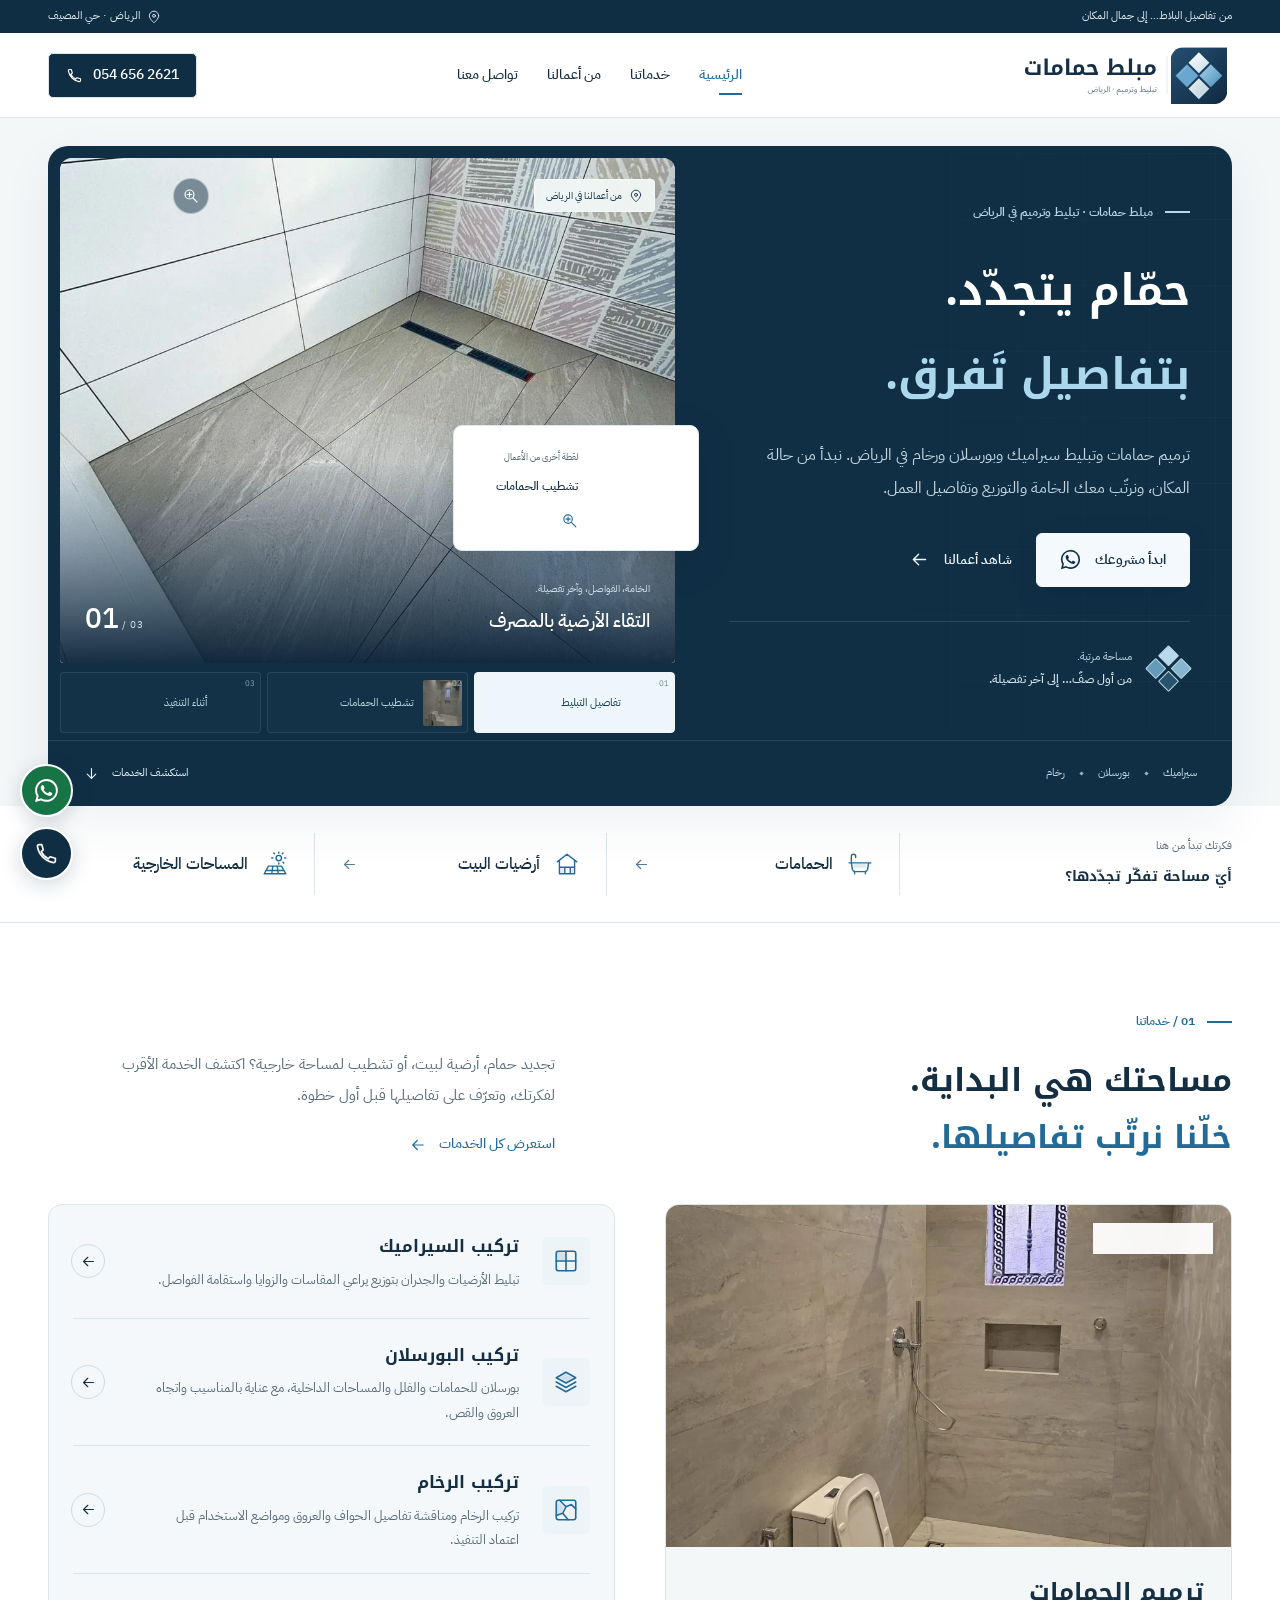
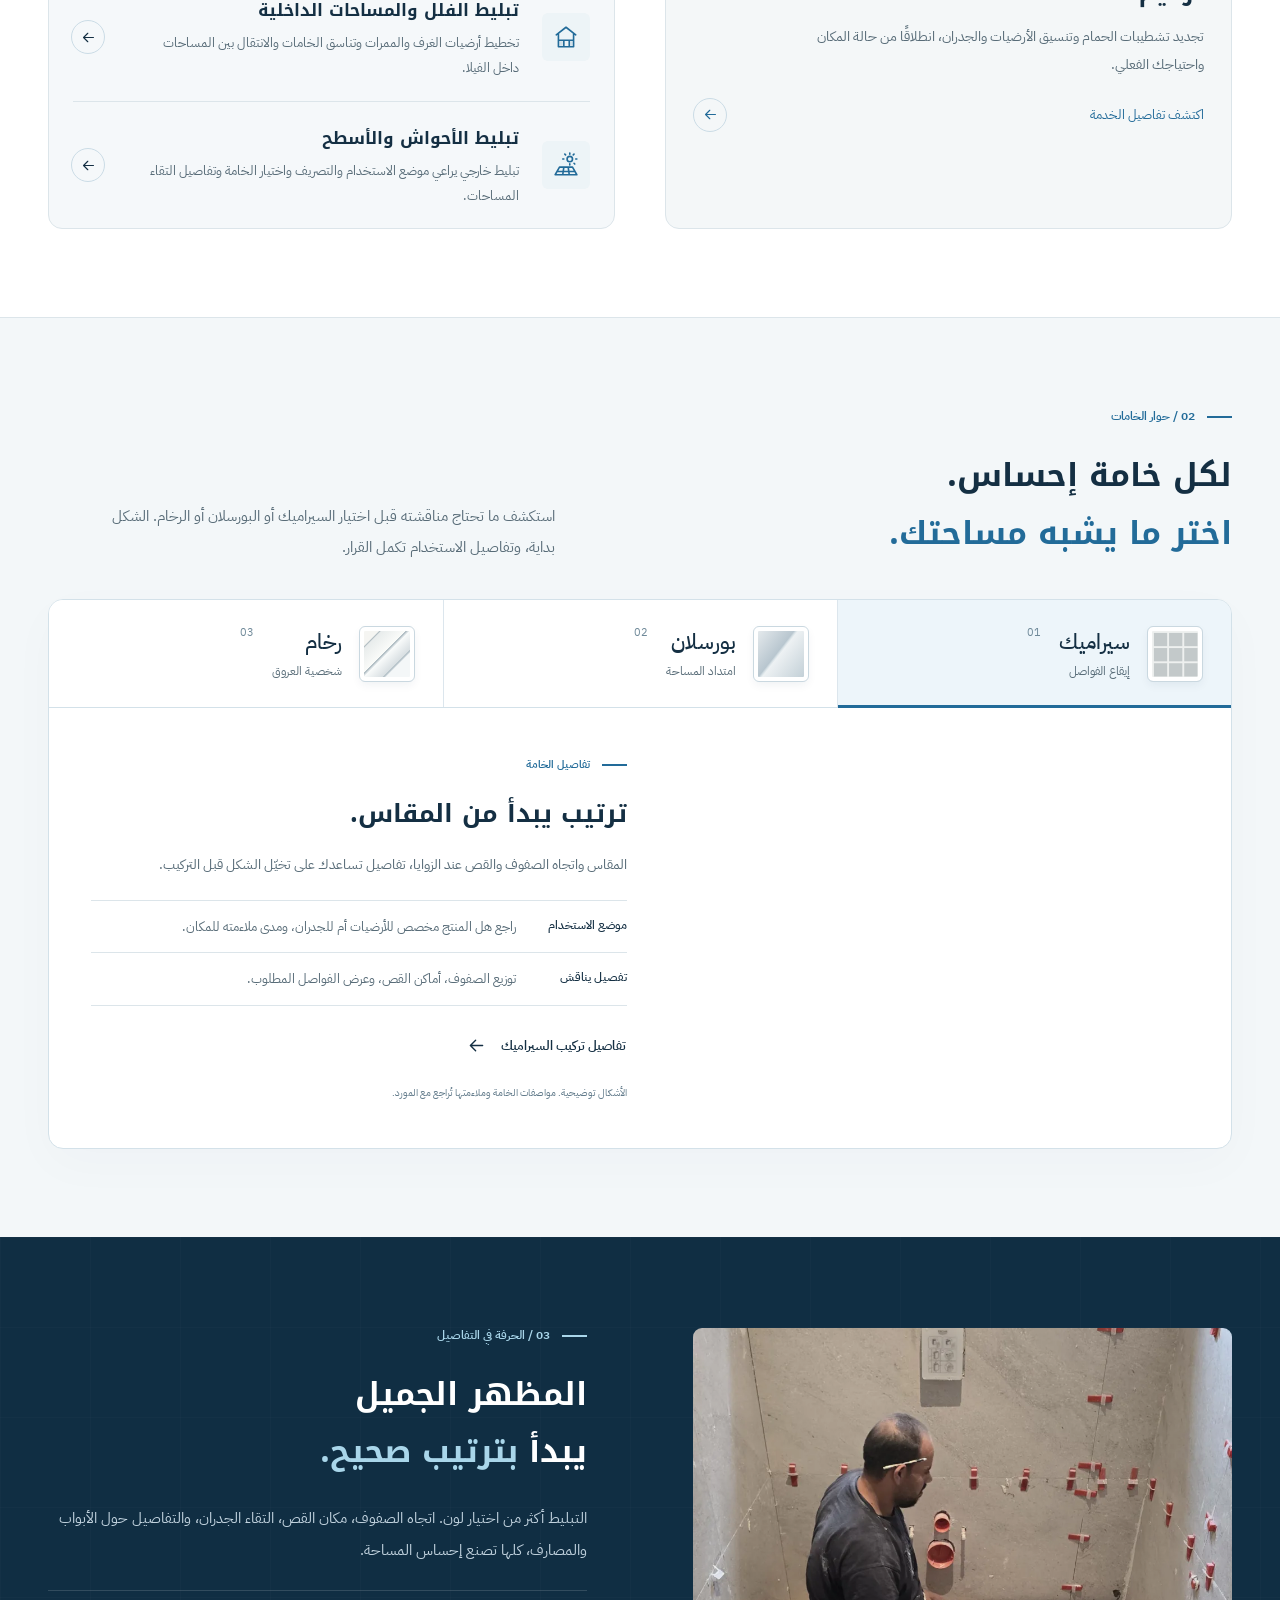
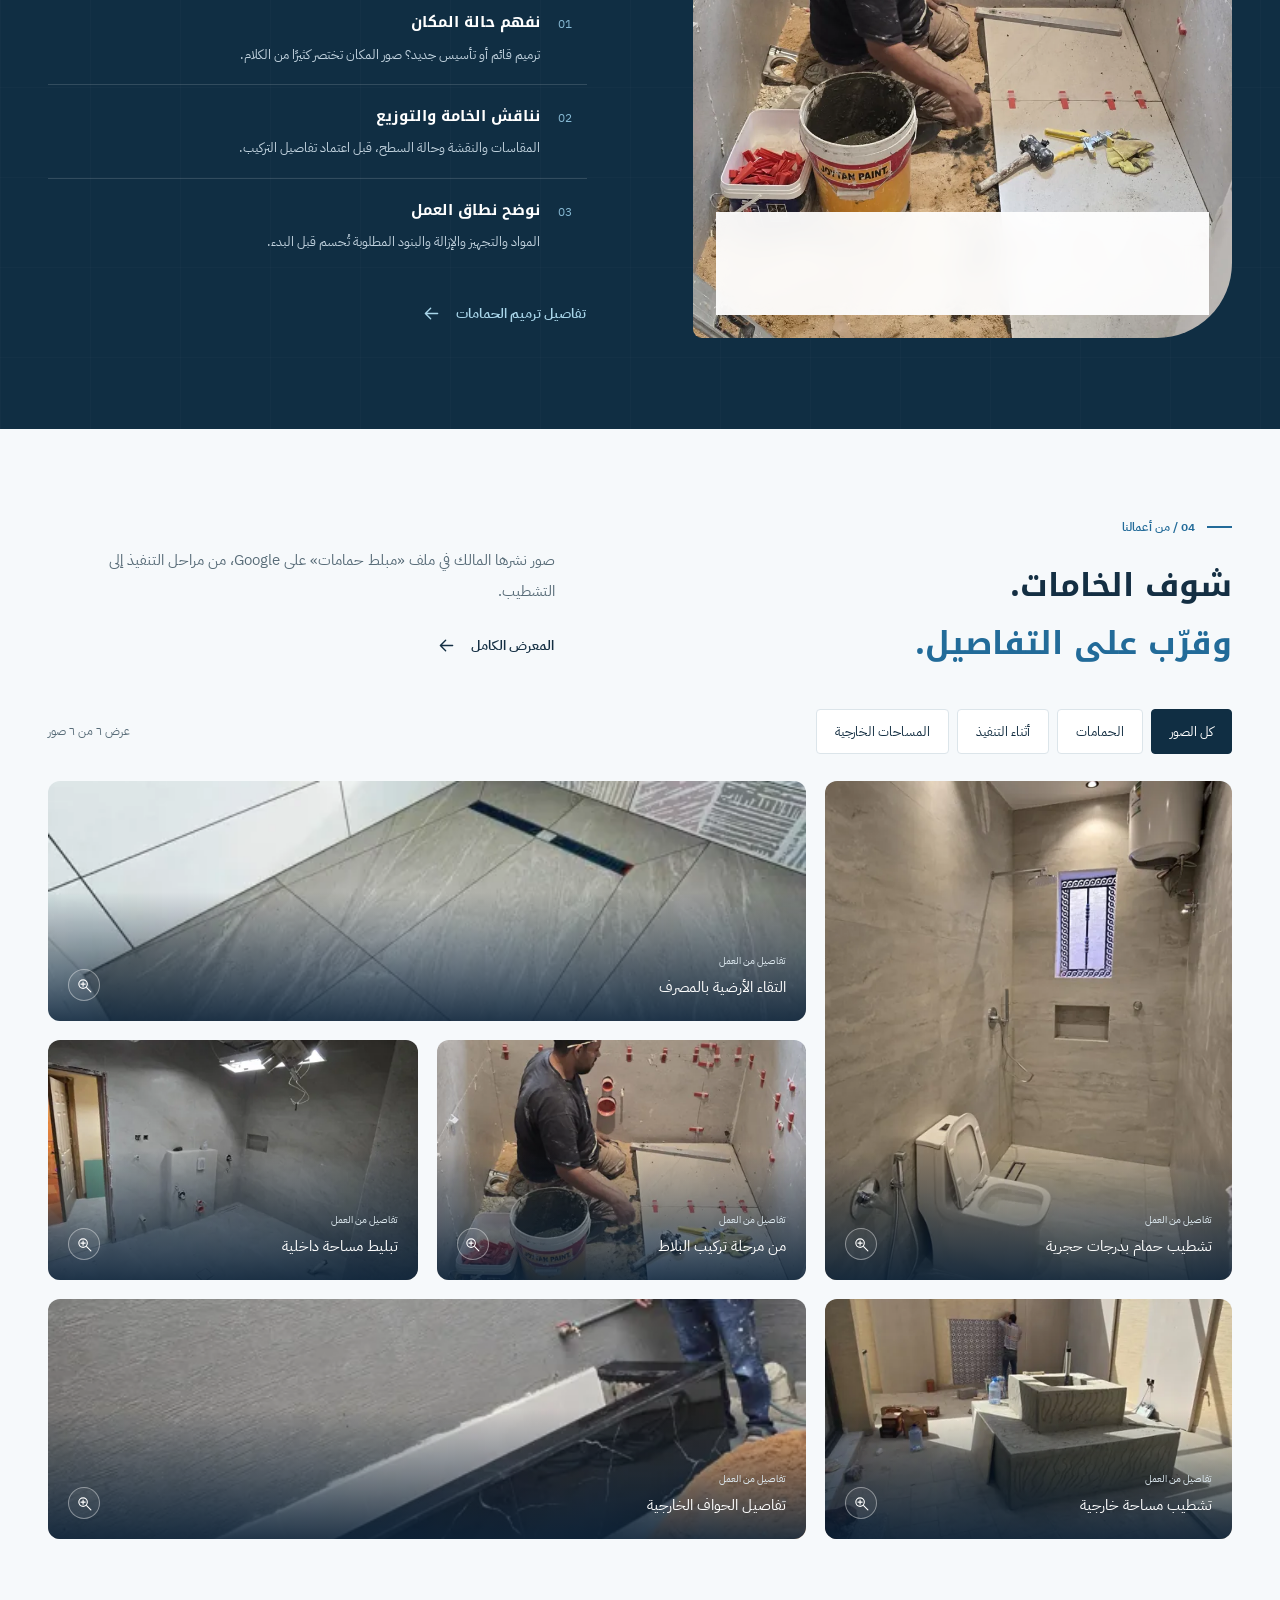
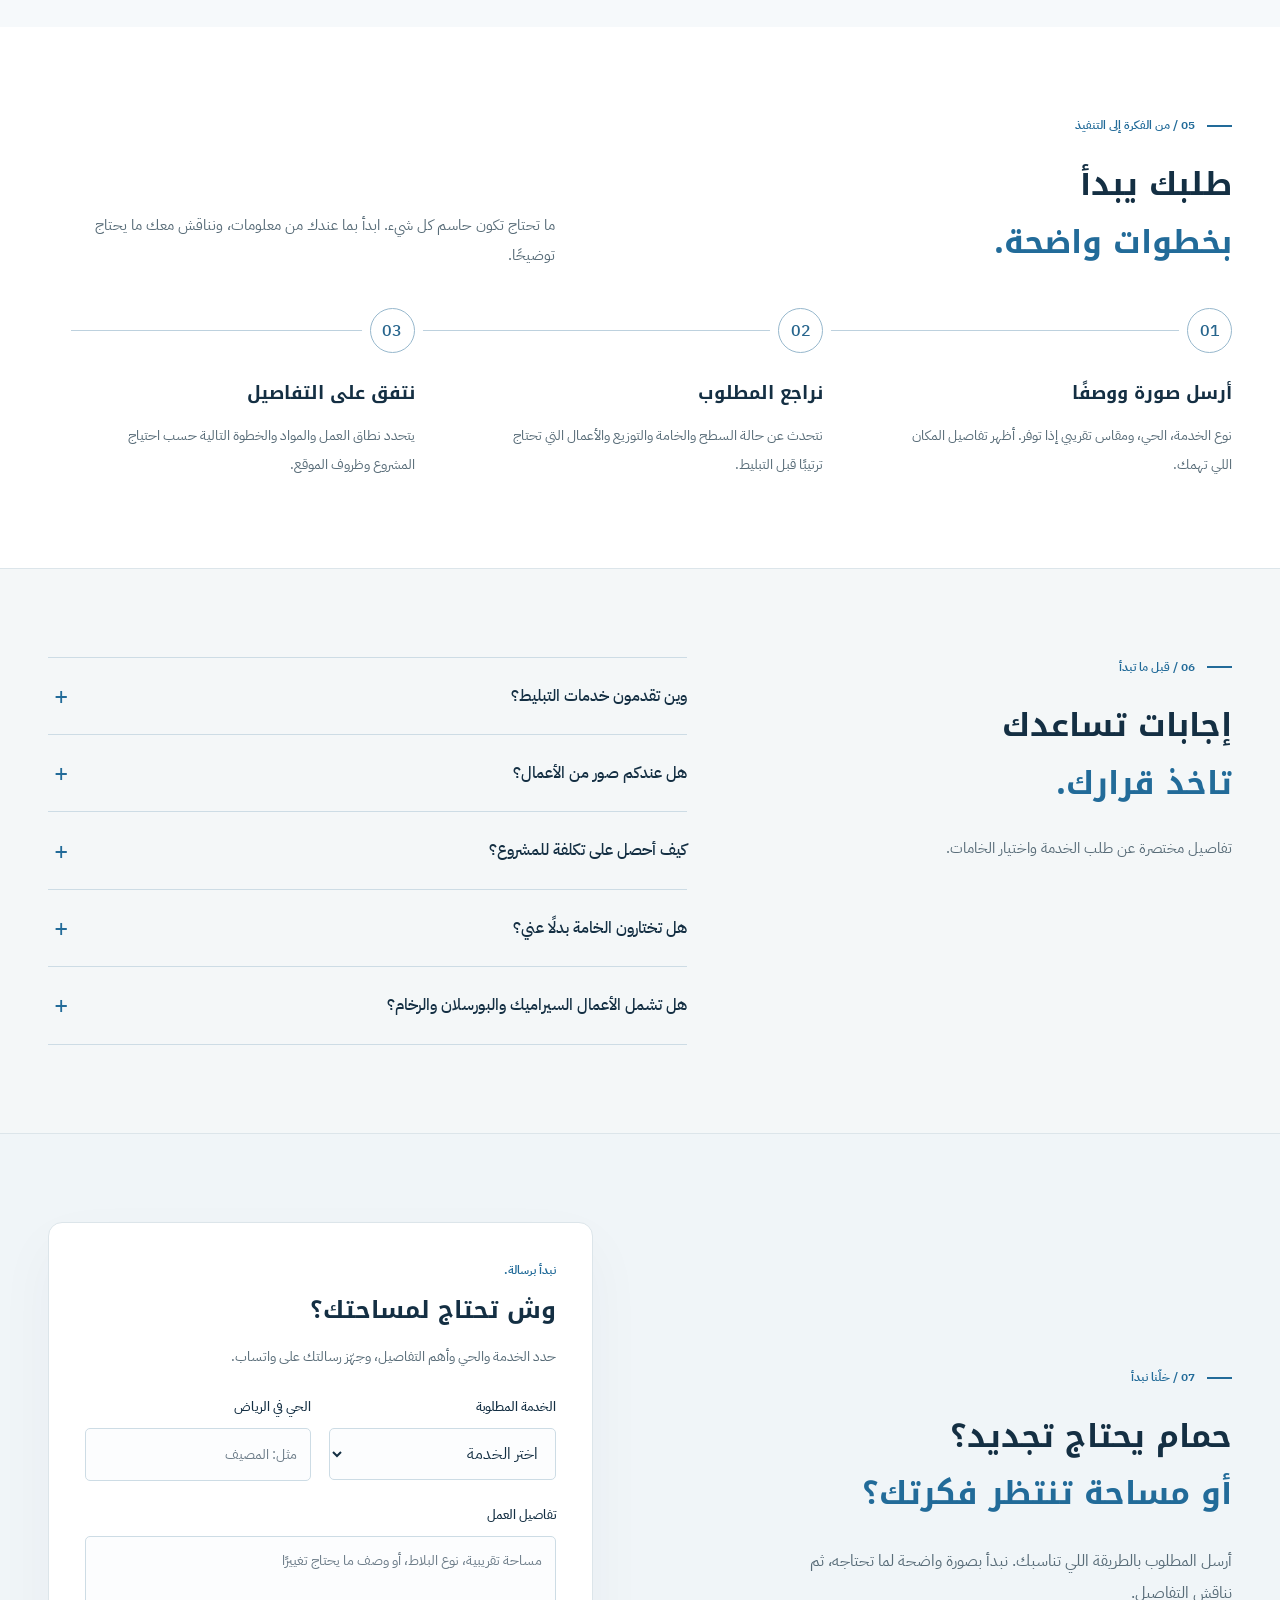
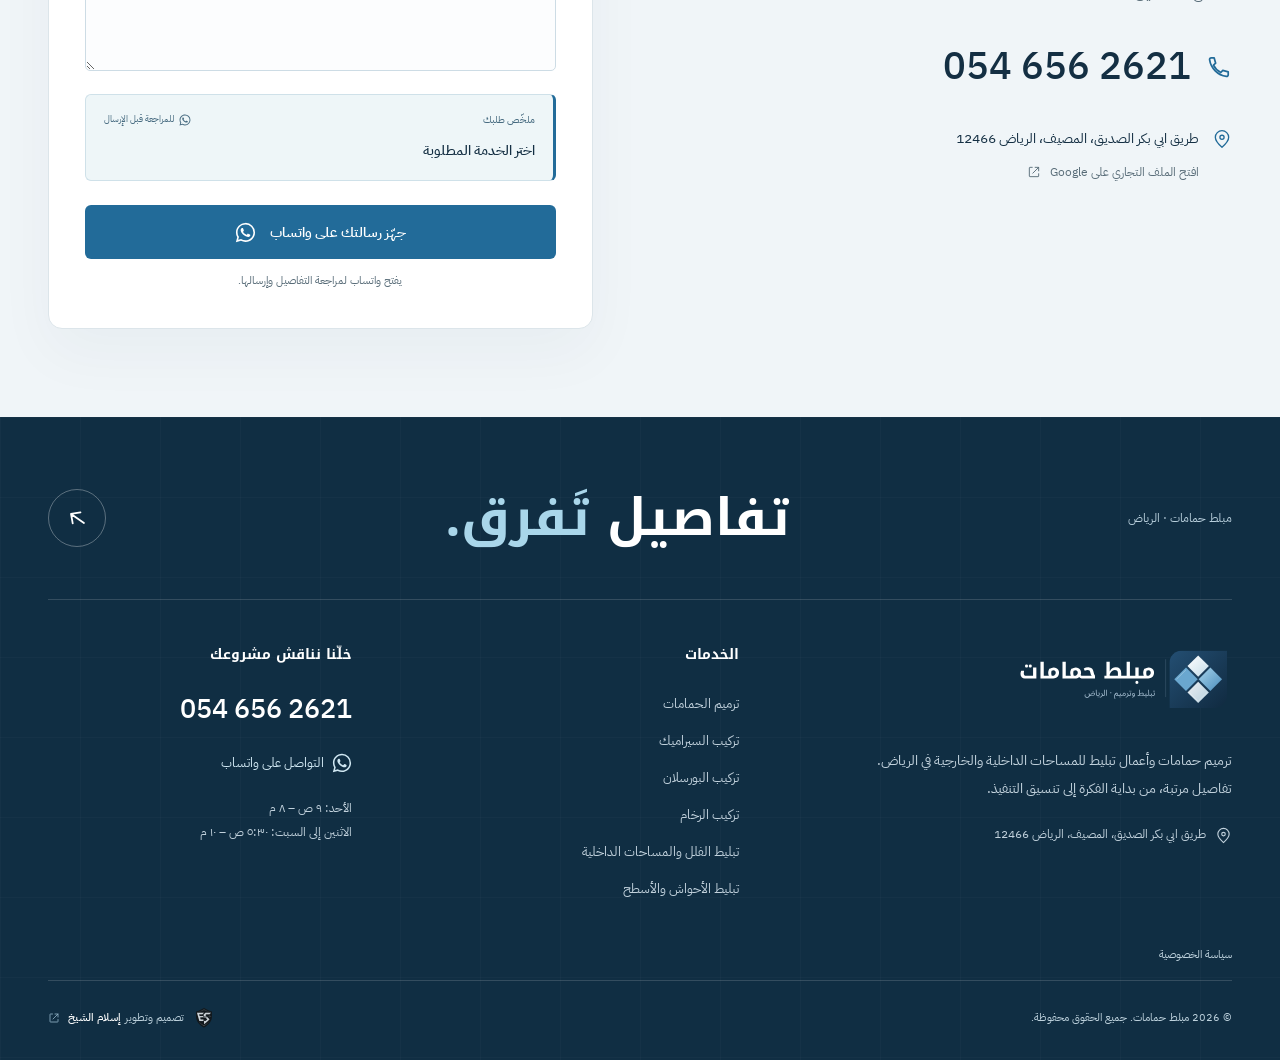
==== commit f21cb17e: "Unify the architectural layout and add accessible portfolio navigation" ====
--- a/index.html
+++ b/index.html
@@ -1,7 +1,7 @@
 <!doctype html>
-<html lang="ar-SA" dir="rtl"><head><meta charset="utf-8"><meta name="viewport" content="width=device-width,initial-scale=1,viewport-fit=cover"><meta name="theme-color" content="#142a3e"><title>مبلط حمامات بالرياض | ترميم وتركيب سيراميك وبورسلان ورخام</title><meta name="description" content="مبلط حمامات في الرياض: ترميم وتجديد الحمامات وتركيب السيراميك والبورسلان والرخام وتبليط الفلل والأحواش. شاهد صور النشاط وتواصل على 0546562621."><meta name="robots" content="index,follow,max-image-preview:large"><link rel="canonical" href="https://moblet-hamamat.vercel.app/"><link rel="icon" href="favicon.svg?v=3d318d39a0" type="image/svg+xml"><link rel="apple-touch-icon" href="assets/apple-touch-icon.png?v=3d318d39a0"><link rel="manifest" href="site.webmanifest?v=3d318d39a0"><link rel="preload" href="assets/fonts/kufi-arabic-700.woff2" as="font" type="font/woff2" crossorigin><link rel="preload" href="assets/fonts/plex-arabic-400.woff2" as="font" type="font/woff2" crossorigin><link rel="preload" as="image" href="assets/photos/owner-04-960.webp" imagesrcset="assets/photos/owner-04-480.webp 480w, assets/photos/owner-04-960.webp 960w, assets/photos/owner-04-1440.webp 1440w" imagesizes="(max-width: 680px) 100vw, 50vw"><link rel="stylesheet" href="assets/site.css?v=3d318d39a0"><link rel="stylesheet" href="assets/studio.css?v=3d318d39a0"><script src="assets/site.js?v=3d318d39a0" defer></script><meta name="creator" content="المهندس إسلام الشيخ"><meta property="og:type" content="website"><meta property="og:locale" content="ar_SA"><meta property="og:site_name" content="مبلط حمامات"><meta property="og:title" content="مبلط حمامات بالرياض | ترميم وتركيب سيراميك وبورسلان ورخام"><meta property="og:description" content="مبلط حمامات في الرياض: ترميم وتجديد الحمامات وتركيب السيراميك والبورسلان والرخام وتبليط الفلل والأحواش. شاهد صور النشاط وتواصل على 0546562621."><meta property="og:url" content="https://moblet-hamamat.vercel.app/"><meta property="og:image" content="https://moblet-hamamat.vercel.app/assets/social-cover-identity.jpg?v=3d318d39a0"><meta property="og:image:width" content="1200"><meta property="og:image:height" content="630"><meta property="og:image:alt" content="شعار مبلط حمامات الهندسي بالأزرق والكحلي مع كتابة عربية وصور من أعمال النشاط"><meta name="twitter:card" content="summary_large_image"><meta name="twitter:title" content="مبلط حمامات بالرياض | ترميم وتركيب سيراميك وبورسلان ورخام"><meta name="twitter:description" content="مبلط حمامات في الرياض: ترميم وتجديد الحمامات وتركيب السيراميك والبورسلان والرخام وتبليط الفلل والأحواش. شاهد صور النشاط وتواصل على 0546562621."><meta name="twitter:image" content="https://moblet-hamamat.vercel.app/assets/social-cover-identity.jpg?v=3d318d39a0"><script type="application/ld+json">{"@context":"https://schema.org","@graph":[{"@type":"HomeAndConstructionBusiness","@id":"https://moblet-hamamat.vercel.app/#business","name":"مبلط حمامات","url":"https://moblet-hamamat.vercel.app/","telephone":"+966546562621","description":"ترميم حمامات وتركيب سيراميك وبورسلان ورخام وتبليط مساحات داخلية وخارجية في الرياض.","image":["https://moblet-hamamat.vercel.app/assets/photos/owner-04.webp","https://moblet-hamamat.vercel.app/assets/photos/owner-06.webp","https://moblet-hamamat.vercel.app/assets/photos/owner-07.webp"],"logo":"https://moblet-hamamat.vercel.app/assets/brand-symbol.svg?v=3d318d39a0","address":{"@type":"PostalAddress","streetAddress":"طريق ابي بكر الصديق، المصيف","addressLocality":"الرياض","addressRegion":"منطقة الرياض","postalCode":"12466","addressCountry":"SA"},"geo":{"@type":"GeoCoordinates","latitude":24.7644144,"longitude":46.6927084},"hasMap":"https://maps.app.goo.gl/ACpRdXij8ujAnbGP6?g_st=ac","sameAs":["https://maps.app.goo.gl/ACpRdXij8ujAnbGP6?g_st=ac"],"areaServed":{"@type":"City","name":"الرياض"},"openingHoursSpecification":[{"@type":"OpeningHoursSpecification","dayOfWeek":["Monday","Tuesday","Wednesday","Thursday","Friday","Saturday"],"opens":"05:30","closes":"22:00"},{"@type":"OpeningHoursSpecification","dayOfWeek":"Sunday","opens":"09:00","closes":"20:00"}],"hasOfferCatalog":{"@type":"OfferCatalog","name":"خدمات مبلط حمامات في الرياض","itemListElement":[{"@type":"Offer","itemOffered":{"@type":"Service","@id":"https://moblet-hamamat.vercel.app/services/bathroom-renovation-riyadh/#service","name":"ترميم حمامات بالرياض","url":"https://moblet-hamamat.vercel.app/services/bathroom-renovation-riyadh/"}},{"@type":"Offer","itemOffered":{"@type":"Service","@id":"https://moblet-hamamat.vercel.app/services/ceramic-installation-riyadh/#service","name":"تركيب سيراميك بالرياض","url":"https://moblet-hamamat.vercel.app/services/ceramic-installation-riyadh/"}},{"@type":"Offer","itemOffered":{"@type":"Service","@id":"https://moblet-hamamat.vercel.app/services/porcelain-installation-riyadh/#service","name":"تركيب بورسلان بالرياض","url":"https://moblet-hamamat.vercel.app/services/porcelain-installation-riyadh/"}},{"@type":"Offer","itemOffered":{"@type":"Service","@id":"https://moblet-hamamat.vercel.app/services/marble-installation-riyadh/#service","name":"تركيب رخام بالرياض","url":"https://moblet-hamamat.vercel.app/services/marble-installation-riyadh/"}},{"@type":"Offer","itemOffered":{"@type":"Service","@id":"https://moblet-hamamat.vercel.app/services/villa-floor-tiling-riyadh/#service","name":"تبليط فلل وأرضيات بالرياض","url":"https://moblet-hamamat.vercel.app/services/villa-floor-tiling-riyadh/"}},{"@type":"Offer","itemOffered":{"@type":"Service","@id":"https://moblet-hamamat.vercel.app/services/outdoor-courtyard-tiling-riyadh/#service","name":"تبليط أحواش وأسطح بالرياض","url":"https://moblet-hamamat.vercel.app/services/outdoor-courtyard-tiling-riyadh/"}}]}},{"@type":"WebSite","@id":"https://moblet-hamamat.vercel.app/#website","url":"https://moblet-hamamat.vercel.app/","name":"مبلط حمامات","inLanguage":"ar-SA","publisher":{"@id":"https://moblet-hamamat.vercel.app/#business"},"creator":{"@id":"https://www.eslam-elshikh.com/#person"}},{"@type":"Person","@id":"https://www.eslam-elshikh.com/#person","name":"إسلام الشيخ","url":"https://www.eslam-elshikh.com/"},{"@type":"WebPage","@id":"https://moblet-hamamat.vercel.app/#webpage","url":"https://moblet-hamamat.vercel.app/","name":"مبلط حمامات بالرياض | ترميم وتركيب سيراميك وبورسلان ورخام","description":"مبلط حمامات في الرياض: ترميم وتجديد الحمامات وتركيب السيراميك والبورسلان والرخام وتبليط الفلل والأحواش. شاهد صور النشاط وتواصل على 0546562621.","inLanguage":"ar-SA","isPartOf":{"@id":"https://moblet-hamamat.vercel.app/#website"},"about":{"@id":"https://moblet-hamamat.vercel.app/#business"},"primaryImageOfPage":{"@type":"ImageObject","url":"https://moblet-hamamat.vercel.app/assets/photos/owner-04.webp"}}]}</script></head><body data-page="home"><svg class="sprite" xmlns="http://www.w3.org/2000/svg" aria-hidden="true"><symbol id="i-arrow" viewBox="0 0 24 24"><path d="M19 12H5m0 0 6-6m-6 6 6 6"/></symbol><symbol id="i-external" viewBox="0 0 24 24"><path d="M14 4h6v6m0-6L10 14M9 4H5a1 1 0 0 0-1 1v14a1 1 0 0 0 1 1h14a1 1 0 0 0 1-1v-4"/></symbol><symbol id="i-phone" viewBox="0 0 24 24"><path d="M20.5 16.5v2.7a1.5 1.5 0 0 1-1.7 1.5A18.4 18.4 0 0 1 3.3 5.2 1.5 1.5 0 0 1 4.8 3.5h2.7l1.4 5-2 1.8a15 15 0 0 0 6.8 6.8l1.8-2 5 1.4Z"/></symbol><symbol id="i-whatsapp" viewBox="0 0 24 24"><path transform="translate(1 1) scale(1.375)" fill="currentColor" stroke="none" d="M13.601 2.326A7.85 7.85 0 0 0 7.994 0C3.627 0 .068 3.558.064 7.926c0 1.399.366 2.76 1.057 3.965L0 16l4.204-1.102a7.9 7.9 0 0 0 3.79.965h.004c4.368 0 7.926-3.558 7.93-7.93A7.9 7.9 0 0 0 13.6 2.326zM7.994 14.521a6.6 6.6 0 0 1-3.356-.92l-.24-.144-2.494.654.666-2.433-.156-.251a6.56 6.56 0 0 1-1.007-3.505c0-3.626 2.957-6.584 6.591-6.584a6.56 6.56 0 0 1 4.66 1.931 6.56 6.56 0 0 1 1.928 4.66c-.004 3.639-2.961 6.592-6.592 6.592m3.615-4.934c-.197-.099-1.17-.578-1.353-.646-.182-.065-.315-.099-.445.099-.133.197-.513.646-.627.775-.114.133-.232.148-.43.05-.197-.1-.836-.308-1.592-.985-.59-.525-.985-1.175-1.103-1.372-.114-.198-.011-.304.088-.403.087-.088.197-.232.296-.346.1-.114.133-.198.198-.33.065-.134.034-.248-.015-.347-.05-.099-.445-1.076-.612-1.47-.16-.389-.323-.335-.445-.34-.114-.007-.247-.007-.38-.007a.73.73 0 0 0-.529.247c-.182.198-.691.677-.691 1.654s.71 1.916.81 2.049c.098.133 1.394 2.132 3.383 2.992.47.205.84.326 1.129.418.475.152.904.129 1.246.08.38-.058 1.171-.48 1.338-.943.164-.464.164-.86.114-.943-.049-.084-.182-.133-.38-.232"/></symbol><symbol id="i-grid" viewBox="0 0 24 24"><rect x="3" y="3" width="18" height="18" rx="2"/><path d="M3 12h18M12 3v18"/><path class="icon-accent" d="M4 4h7v7H4z" stroke="none"/></symbol><symbol id="i-bath" viewBox="0 0 24 24"><path d="M4 10V5a2 2 0 0 1 4 0v1m-6 5h20M4 11l1 6a3 3 0 0 0 3 2h8a3 3 0 0 0 3-2l1-6M7 19v2m10-2v2"/><path class="icon-accent" d="M6 12h12l-.5 3.5h-11z" stroke="none"/></symbol><symbol id="i-layers" viewBox="0 0 24 24"><path d="m12 3 9 5-9 5-9-5 9-5Zm-9 9 9 5 9-5M3 16l9 5 9-5"/><path class="icon-accent" d="m12 4.5 6.3 3.5-6.3 3.5L5.7 8z" stroke="none"/></symbol><symbol id="i-stone" viewBox="0 0 24 24"><rect x="3" y="3" width="18" height="18" rx="2"/><path d="m6 3 6 6-3 6 5 6m-2-12 5-2 4 4M9 15l-6 2"/><path class="icon-accent" d="m4 4 6 5-2 6-4 1z" stroke="none"/></symbol><symbol id="i-home" viewBox="0 0 24 24"><path d="m3 10 9-7 9 7M5 9v12h14V9M5 15h14m-9 0v6m5-6v6"/><path class="icon-accent" d="M6 16h3v4H6zm10 0h2v4h-2z" stroke="none"/></symbol><symbol id="i-sun" viewBox="0 0 24 24"><circle cx="15.5" cy="6.5" r="2.5"/><path d="M15.5 1v1m0 9v1M10 6.5H9m13 0h-1m-9.4-3.9-.7-.7m8.5 8.5.7.7m-1.4-8.5.7-.7M2 21l4-7h12l4 7H2Zm2-3h16M10 14l-1 7m5-7 1 7"/></symbol><symbol id="i-pin" viewBox="0 0 24 24"><path d="M20 10c0 5-8 12-8 12S4 15 4 10a8 8 0 1 1 16 0Z"/><circle cx="12" cy="10" r="2.5"/></symbol><symbol id="i-check" viewBox="0 0 24 24"><path d="m5 12 4 4L19 6"/></symbol><symbol id="i-clock" viewBox="0 0 24 24"><circle cx="12" cy="12" r="9"/><path d="M12 7v5l3 2"/></symbol><symbol id="i-zoom" viewBox="0 0 24 24"><circle cx="10" cy="10" r="6"/><path d="m15 15 6 6M10 7v6m-3-3h6"/></symbol><symbol id="i-close" viewBox="0 0 24 24"><path d="m6 6 12 12M6 18 18 6"/></symbol><symbol id="i-menu" viewBox="0 0 24 24"><path d="M4 7h16M4 12h16M4 17h16"/></symbol><symbol id="i-spark" viewBox="0 0 24 24"><path d="m12 2 2.7 7.3L22 12l-7.3 2.7L12 22l-2.7-7.3L2 12l7.3-2.7L12 2Z"/></symbol></svg><a class="skip" href="#main">انتقل إلى المحتوى</a>
+<html lang="ar-SA" dir="rtl"><head><meta charset="utf-8"><meta name="viewport" content="width=device-width,initial-scale=1,viewport-fit=cover"><meta name="theme-color" content="#142a3e"><title>مبلط حمامات بالرياض | ترميم وتركيب سيراميك وبورسلان ورخام</title><meta name="description" content="مبلط حمامات في الرياض: ترميم وتجديد الحمامات وتركيب السيراميك والبورسلان والرخام وتبليط الفلل والأحواش. شاهد صور النشاط وتواصل على 0546562621."><meta name="robots" content="index,follow,max-image-preview:large"><link rel="canonical" href="https://moblet-hamamat.vercel.app/"><link rel="icon" href="favicon.svg?v=3fd3372925" type="image/svg+xml"><link rel="apple-touch-icon" href="assets/apple-touch-icon.png?v=3fd3372925"><link rel="manifest" href="site.webmanifest?v=3fd3372925"><link rel="preload" href="assets/fonts/kufi-arabic-700.woff2" as="font" type="font/woff2" crossorigin><link rel="preload" href="assets/fonts/plex-arabic-400.woff2" as="font" type="font/woff2" crossorigin><link rel="preload" as="image" href="assets/photos/owner-06-960.webp" imagesrcset="assets/photos/owner-06-480.webp 480w, assets/photos/owner-06-960.webp 960w, assets/photos/owner-06-1440.webp 1080w" imagesizes="(max-width: 680px) 100vw, 50vw"><link rel="stylesheet" href="assets/site.css?v=3fd3372925"><link rel="stylesheet" href="assets/studio.css?v=3fd3372925"><script src="assets/site.js?v=3fd3372925" defer></script><meta name="creator" content="المهندس إسلام الشيخ"><meta property="og:type" content="website"><meta property="og:locale" content="ar_SA"><meta property="og:site_name" content="مبلط حمامات"><meta property="og:title" content="مبلط حمامات بالرياض | ترميم وتركيب سيراميك وبورسلان ورخام"><meta property="og:description" content="مبلط حمامات في الرياض: ترميم وتجديد الحمامات وتركيب السيراميك والبورسلان والرخام وتبليط الفلل والأحواش. شاهد صور النشاط وتواصل على 0546562621."><meta property="og:url" content="https://moblet-hamamat.vercel.app/"><meta property="og:image" content="https://moblet-hamamat.vercel.app/assets/social-cover-identity.jpg?v=3fd3372925"><meta property="og:image:width" content="1200"><meta property="og:image:height" content="630"><meta property="og:image:alt" content="شعار مبلط حمامات الهندسي بالأزرق والكحلي مع كتابة عربية وصور من أعمال النشاط"><meta name="twitter:card" content="summary_large_image"><meta name="twitter:title" content="مبلط حمامات بالرياض | ترميم وتركيب سيراميك وبورسلان ورخام"><meta name="twitter:description" content="مبلط حمامات في الرياض: ترميم وتجديد الحمامات وتركيب السيراميك والبورسلان والرخام وتبليط الفلل والأحواش. شاهد صور النشاط وتواصل على 0546562621."><meta name="twitter:image" content="https://moblet-hamamat.vercel.app/assets/social-cover-identity.jpg?v=3fd3372925"><script type="application/ld+json">{"@context":"https://schema.org","@graph":[{"@type":"HomeAndConstructionBusiness","@id":"https://moblet-hamamat.vercel.app/#business","name":"مبلط حمامات","url":"https://moblet-hamamat.vercel.app/","telephone":"+966546562621","description":"ترميم حمامات وتركيب سيراميك وبورسلان ورخام وتبليط مساحات داخلية وخارجية في الرياض.","image":["https://moblet-hamamat.vercel.app/assets/photos/owner-04.webp","https://moblet-hamamat.vercel.app/assets/photos/owner-06.webp","https://moblet-hamamat.vercel.app/assets/photos/owner-07.webp"],"logo":"https://moblet-hamamat.vercel.app/assets/brand-symbol.svg?v=3fd3372925","address":{"@type":"PostalAddress","streetAddress":"طريق ابي بكر الصديق، المصيف","addressLocality":"الرياض","addressRegion":"منطقة الرياض","postalCode":"12466","addressCountry":"SA"},"geo":{"@type":"GeoCoordinates","latitude":24.7644144,"longitude":46.6927084},"hasMap":"https://maps.app.goo.gl/ACpRdXij8ujAnbGP6?g_st=ac","sameAs":["https://maps.app.goo.gl/ACpRdXij8ujAnbGP6?g_st=ac"],"areaServed":{"@type":"City","name":"الرياض"},"openingHoursSpecification":[{"@type":"OpeningHoursSpecification","dayOfWeek":["Monday","Tuesday","Wednesday","Thursday","Friday","Saturday"],"opens":"05:30","closes":"22:00"},{"@type":"OpeningHoursSpecification","dayOfWeek":"Sunday","opens":"09:00","closes":"20:00"}],"hasOfferCatalog":{"@type":"OfferCatalog","name":"خدمات مبلط حمامات في الرياض","itemListElement":[{"@type":"Offer","itemOffered":{"@type":"Service","@id":"https://moblet-hamamat.vercel.app/services/bathroom-renovation-riyadh/#service","name":"ترميم حمامات بالرياض","url":"https://moblet-hamamat.vercel.app/services/bathroom-renovation-riyadh/"}},{"@type":"Offer","itemOffered":{"@type":"Service","@id":"https://moblet-hamamat.vercel.app/services/ceramic-installation-riyadh/#service","name":"تركيب سيراميك بالرياض","url":"https://moblet-hamamat.vercel.app/services/ceramic-installation-riyadh/"}},{"@type":"Offer","itemOffered":{"@type":"Service","@id":"https://moblet-hamamat.vercel.app/services/porcelain-installation-riyadh/#service","name":"تركيب بورسلان بالرياض","url":"https://moblet-hamamat.vercel.app/services/porcelain-installation-riyadh/"}},{"@type":"Offer","itemOffered":{"@type":"Service","@id":"https://moblet-hamamat.vercel.app/services/marble-installation-riyadh/#service","name":"تركيب رخام بالرياض","url":"https://moblet-hamamat.vercel.app/services/marble-installation-riyadh/"}},{"@type":"Offer","itemOffered":{"@type":"Service","@id":"https://moblet-hamamat.vercel.app/services/villa-floor-tiling-riyadh/#service","name":"تبليط فلل وأرضيات بالرياض","url":"https://moblet-hamamat.vercel.app/services/villa-floor-tiling-riyadh/"}},{"@type":"Offer","itemOffered":{"@type":"Service","@id":"https://moblet-hamamat.vercel.app/services/outdoor-courtyard-tiling-riyadh/#service","name":"تبليط أحواش وأسطح بالرياض","url":"https://moblet-hamamat.vercel.app/services/outdoor-courtyard-tiling-riyadh/"}}]}},{"@type":"WebSite","@id":"https://moblet-hamamat.vercel.app/#website","url":"https://moblet-hamamat.vercel.app/","name":"مبلط حمامات","inLanguage":"ar-SA","publisher":{"@id":"https://moblet-hamamat.vercel.app/#business"},"creator":{"@id":"https://www.eslam-elshikh.com/#person"}},{"@type":"Person","@id":"https://www.eslam-elshikh.com/#person","name":"إسلام الشيخ","url":"https://www.eslam-elshikh.com/"},{"@type":"WebPage","@id":"https://moblet-hamamat.vercel.app/#webpage","url":"https://moblet-hamamat.vercel.app/","name":"مبلط حمامات بالرياض | ترميم وتركيب سيراميك وبورسلان ورخام","description":"مبلط حمامات في الرياض: ترميم وتجديد الحمامات وتركيب السيراميك والبورسلان والرخام وتبليط الفلل والأحواش. شاهد صور النشاط وتواصل على 0546562621.","inLanguage":"ar-SA","isPartOf":{"@id":"https://moblet-hamamat.vercel.app/#website"},"about":{"@id":"https://moblet-hamamat.vercel.app/#business"},"primaryImageOfPage":{"@type":"ImageObject","url":"https://moblet-hamamat.vercel.app/assets/photos/owner-06.webp"}}]}</script></head><body data-page="home"><svg class="sprite" xmlns="http://www.w3.org/2000/svg" aria-hidden="true"><symbol id="i-arrow" viewBox="0 0 24 24"><path d="M19 12H5m0 0 6-6m-6 6 6 6"/></symbol><symbol id="i-external" viewBox="0 0 24 24"><path d="M14 4h6v6m0-6L10 14M9 4H5a1 1 0 0 0-1 1v14a1 1 0 0 0 1 1h14a1 1 0 0 0 1-1v-4"/></symbol><symbol id="i-phone" viewBox="0 0 24 24"><path d="M20.5 16.5v2.7a1.5 1.5 0 0 1-1.7 1.5A18.4 18.4 0 0 1 3.3 5.2 1.5 1.5 0 0 1 4.8 3.5h2.7l1.4 5-2 1.8a15 15 0 0 0 6.8 6.8l1.8-2 5 1.4Z"/></symbol><symbol id="i-whatsapp" viewBox="0 0 24 24"><path transform="translate(1 1) scale(1.375)" fill="currentColor" stroke="none" d="M13.601 2.326A7.85 7.85 0 0 0 7.994 0C3.627 0 .068 3.558.064 7.926c0 1.399.366 2.76 1.057 3.965L0 16l4.204-1.102a7.9 7.9 0 0 0 3.79.965h.004c4.368 0 7.926-3.558 7.93-7.93A7.9 7.9 0 0 0 13.6 2.326zM7.994 14.521a6.6 6.6 0 0 1-3.356-.92l-.24-.144-2.494.654.666-2.433-.156-.251a6.56 6.56 0 0 1-1.007-3.505c0-3.626 2.957-6.584 6.591-6.584a6.56 6.56 0 0 1 4.66 1.931 6.56 6.56 0 0 1 1.928 4.66c-.004 3.639-2.961 6.592-6.592 6.592m3.615-4.934c-.197-.099-1.17-.578-1.353-.646-.182-.065-.315-.099-.445.099-.133.197-.513.646-.627.775-.114.133-.232.148-.43.05-.197-.1-.836-.308-1.592-.985-.59-.525-.985-1.175-1.103-1.372-.114-.198-.011-.304.088-.403.087-.088.197-.232.296-.346.1-.114.133-.198.198-.33.065-.134.034-.248-.015-.347-.05-.099-.445-1.076-.612-1.47-.16-.389-.323-.335-.445-.34-.114-.007-.247-.007-.38-.007a.73.73 0 0 0-.529.247c-.182.198-.691.677-.691 1.654s.71 1.916.81 2.049c.098.133 1.394 2.132 3.383 2.992.47.205.84.326 1.129.418.475.152.904.129 1.246.08.38-.058 1.171-.48 1.338-.943.164-.464.164-.86.114-.943-.049-.084-.182-.133-.38-.232"/></symbol><symbol id="i-grid" viewBox="0 0 24 24"><rect x="3" y="3" width="18" height="18" rx="2"/><path d="M3 12h18M12 3v18"/><path class="icon-accent" d="M4 4h7v7H4z" stroke="none"/></symbol><symbol id="i-bath" viewBox="0 0 24 24"><path d="M4 10V5a2 2 0 0 1 4 0v1m-6 5h20M4 11l1 6a3 3 0 0 0 3 2h8a3 3 0 0 0 3-2l1-6M7 19v2m10-2v2"/><path class="icon-accent" d="M6 12h12l-.5 3.5h-11z" stroke="none"/></symbol><symbol id="i-layers" viewBox="0 0 24 24"><path d="m12 3 9 5-9 5-9-5 9-5Zm-9 9 9 5 9-5M3 16l9 5 9-5"/><path class="icon-accent" d="m12 4.5 6.3 3.5-6.3 3.5L5.7 8z" stroke="none"/></symbol><symbol id="i-stone" viewBox="0 0 24 24"><rect x="3" y="3" width="18" height="18" rx="2"/><path d="m6 3 6 6-3 6 5 6m-2-12 5-2 4 4M9 15l-6 2"/><path class="icon-accent" d="m4 4 6 5-2 6-4 1z" stroke="none"/></symbol><symbol id="i-home" viewBox="0 0 24 24"><path d="m3 10 9-7 9 7M5 9v12h14V9M5 15h14m-9 0v6m5-6v6"/><path class="icon-accent" d="M6 16h3v4H6zm10 0h2v4h-2z" stroke="none"/></symbol><symbol id="i-sun" viewBox="0 0 24 24"><circle cx="15.5" cy="6.5" r="2.5"/><path d="M15.5 1v1m0 9v1M10 6.5H9m13 0h-1m-9.4-3.9-.7-.7m8.5 8.5.7.7m-1.4-8.5.7-.7M2 21l4-7h12l4 7H2Zm2-3h16M10 14l-1 7m5-7 1 7"/></symbol><symbol id="i-pin" viewBox="0 0 24 24"><path d="M20 10c0 5-8 12-8 12S4 15 4 10a8 8 0 1 1 16 0Z"/><circle cx="12" cy="10" r="2.5"/></symbol><symbol id="i-check" viewBox="0 0 24 24"><path d="m5 12 4 4L19 6"/></symbol><symbol id="i-clock" viewBox="0 0 24 24"><circle cx="12" cy="12" r="9"/><path d="M12 7v5l3 2"/></symbol><symbol id="i-zoom" viewBox="0 0 24 24"><circle cx="10" cy="10" r="6"/><path d="m15 15 6 6M10 7v6m-3-3h6"/></symbol><symbol id="i-close" viewBox="0 0 24 24"><path d="m6 6 12 12M6 18 18 6"/></symbol><symbol id="i-menu" viewBox="0 0 24 24"><path d="M4 7h16M4 12h16M4 17h16"/></symbol><symbol id="i-spark" viewBox="0 0 24 24"><path d="m12 2 2.7 7.3L22 12l-7.3 2.7L12 22l-2.7-7.3L2 12l7.3-2.7L12 2Z"/></symbol></svg><a class="skip" href="#main">انتقل إلى المحتوى</a>
     <div class="topbar"><div class="container topbar-inner"><span>من تفاصيل البلاط… إلى جمال المكان</span><a href="https://maps.app.goo.gl/ACpRdXij8ujAnbGP6?g_st=ac" target="_blank" rel="noopener noreferrer"><svg class="icon" viewBox="0 0 24 24" aria-hidden="true"><use href="#i-pin"/></svg>الرياض · حي المصيف</a></div></div>
-    <header class="header"><div class="container header-inner"><a href="./" class="brand" aria-label="مبلط حمامات، الرئيسية"><img class="brand-lockup" src="assets/brand-lockup.svg?v=3d318d39a0" alt="مبلط حمامات — تبليط وترميم في الرياض" width="340" height="106"></a><nav class="desktop-nav" aria-label="التنقل الرئيسي"><a href="./" aria-current="page">الرئيسية</a><a href="services/">خدماتنا</a><a href="projects/">من أعمالنا</a><a href="contact/">تواصل معنا</a></nav><a class="header-phone" href="tel:+966546562621"><svg class="icon" viewBox="0 0 24 24" aria-hidden="true"><use href="#i-phone"/></svg><bdi>054 656 2621</bdi></a><details class="mobile-nav"><summary aria-label="فتح قائمة التنقل"><svg class="icon" viewBox="0 0 24 24" aria-hidden="true"><use href="#i-menu"/></svg></summary><nav aria-label="تنقل الجوال"><a href="./" aria-current="page">الرئيسية</a><a href="services/">خدماتنا</a><a href="projects/">من أعمالنا</a><a href="contact/">تواصل معنا</a><a href="tel:+966546562621">اتصل بنا <bdi>054 656 2621</bdi></a></nav></details></div></header><main id="main"><section class="tile-hero"><div class="container tile-hero-grid"><div class="tile-intro"><span class="eyebrow">مبلط حمامات · ترميم وتبليط في الرياض</span><h1>حمّامك يستحق<br><em>تفاصيل أجمل.</em></h1><p class="tile-lead">من حمّام يحتاج تجديدًا إلى أرضيات تكمّل جمال بيتك. نرتّب معك تفاصيل السيراميك والبورسلان والرخام؛ من اختيار التوزيع إلى تنسيق التنفيذ.</p><div class="hero-actions"><a class="btn btn-primary" href="https://wa.me/966546562621" target="_blank" rel="noopener noreferrer">ابدأ مشروعك<svg class="icon" viewBox="0 0 24 24" aria-hidden="true"><use href="#i-whatsapp"/></svg></a><a class="btn btn-text" href="projects/">اكتشف أعمالنا<svg class="icon" viewBox="0 0 24 24" aria-hidden="true"><use href="#i-arrow"/></svg></a></div><div class="tile-capabilities"><span><svg class="icon" viewBox="0 0 24 24" aria-hidden="true"><use href="#i-bath"/></svg>ترميم وتجديد</span><span><svg class="icon" viewBox="0 0 24 24" aria-hidden="true"><use href="#i-layers"/></svg>تركيب وتبليط</span><span><svg class="icon" viewBox="0 0 24 24" aria-hidden="true"><use href="#i-pin"/></svg>داخل الرياض</span></div></div><div class="opening-story"><div class="story-overline"><span>من أعمال مبلط حمامات</span><span>صور من الملف التجاري</span></div><div class="story-composition"><figure class="story-frame" id="opening-photo"><a href="assets/photos/owner-04.webp" class="story-open" data-story-open data-lightbox data-caption="تشطيب حمام بدرجات حجرية"><img class="hero-image" src="assets/photos/owner-04-960.webp" srcset="assets/photos/owner-04-480.webp 480w, assets/photos/owner-04-960.webp 960w, assets/photos/owner-04-1440.webp 1440w" sizes="(max-width: 680px) 100vw, 50vw" width="1600" height="2133" alt="صورة من ملف مبلط حمامات لحمام مكسو ببلاط حجري اللون مع مصرف أرضي" fetchpriority="high" loading="eager" decoding="async"><span class="story-zoom"><svg class="icon" viewBox="0 0 24 24" aria-hidden="true"><use href="#i-zoom"/></svg><span>قرّب على التفاصيل</span></span></a><figcaption><span><small>الخامة، الفواصل، وآخر تفصيلة.</small><strong data-story-caption>تشطيب حمام بدرجات حجرية</strong></span><span class="story-count" aria-hidden="true"><b data-story-count>01</b> / 03</span></figcaption></figure><a class="story-detail" href="assets/photos/owner-06.webp" data-lightbox data-caption="التقاء الأرضية بالمصرف"><img class="" src="assets/photos/owner-06-960.webp" srcset="assets/photos/owner-06-480.webp 480w, assets/photos/owner-06-960.webp 960w, assets/photos/owner-06-1440.webp 1080w" sizes="(max-width: 680px) 128px, 180px" width="1080" height="1350" alt="تفاصيل أرضية حمام ومصرف خطي وجدار ببلاط متنوع من صور المالك" loading="lazy" decoding="async"><span><small>نظرة أقرب</small><strong>تفاصيل التبليط</strong><svg class="icon" viewBox="0 0 24 24" aria-hidden="true"><use href="#i-zoom"/></svg></span></a></div><div class="story-rail"><div class="story-controls" role="group" aria-label="استعرض لقطات من الأعمال" hidden><button class="story-choice" type="button" aria-label="تشطيب الحمامات" aria-pressed="true" aria-controls="opening-photo" data-story-photo="04" data-story-caption="تشطيب حمام بدرجات حجرية" data-story-alt="صورة من ملف مبلط حمامات لحمام مكسو ببلاط حجري اللون مع مصرف أرضي" data-story-width="1600" data-story-height="2133"><img class="" src="assets/photos/owner-04-960.webp" srcset="assets/photos/owner-04-480.webp 480w, assets/photos/owner-04-960.webp 960w, assets/photos/owner-04-1440.webp 1440w" sizes="58px" width="1600" height="2133" alt="صورة من ملف مبلط حمامات لحمام مكسو ببلاط حجري اللون مع مصرف أرضي" loading="lazy" decoding="async"><span>تشطيب الحمامات</span><i aria-hidden="true">01</i></button><button class="story-choice" type="button" aria-label="تفاصيل التبليط" aria-pressed="false" aria-controls="opening-photo" data-story-photo="06" data-story-caption="التقاء الأرضية بالمصرف" data-story-alt="تفاصيل أرضية حمام ومصرف خطي وجدار ببلاط متنوع من صور المالك" data-story-width="1080" data-story-height="1350"><img class="" src="assets/photos/owner-06-960.webp" srcset="assets/photos/owner-06-480.webp 480w, assets/photos/owner-06-960.webp 960w, assets/photos/owner-06-1440.webp 1080w" sizes="58px" width="1080" height="1350" alt="تفاصيل أرضية حمام ومصرف خطي وجدار ببلاط متنوع من صور المالك" loading="lazy" decoding="async"><span>تفاصيل التبليط</span><i aria-hidden="true">02</i></button><button class="story-choice" type="button" aria-label="أثناء التنفيذ" aria-pressed="false" aria-controls="opening-photo" data-story-photo="03" data-story-caption="من مرحلة تركيب البلاط" data-story-alt="فني يركب بلاط حمام ويضبط القطع باستخدام فواصل ومشابك" data-story-width="1600" data-story-height="2842"><img class="" src="assets/photos/owner-03-960.webp" srcset="assets/photos/owner-03-480.webp 480w, assets/photos/owner-03-960.webp 960w, assets/photos/owner-03-1440.webp 1440w" sizes="58px" width="1600" height="2842" alt="فني يركب بلاط حمام ويضبط القطع باستخدام فواصل ومشابك" loading="lazy" decoding="async"><span>أثناء التنفيذ</span><i aria-hidden="true">03</i></button></div><a class="story-fallback" href="projects/">استعرض صور الأعمال <svg class="icon" viewBox="0 0 24 24" aria-hidden="true"><use href="#i-arrow"/></svg></a><p class="story-status sr-only" role="status" aria-live="polite"></p></div></div></div><div class="container hero-spec"><span>من الخامة <i aria-hidden="true"></i> إلى توزيع الصفوف <i aria-hidden="true"></i> إلى آخر تفصيلة</span><a href="#services">اكتشف خدماتنا <svg class="icon" viewBox="0 0 24 24" aria-hidden="true"><use href="#i-arrow"/></svg></a></div></section>
+    <header class="header"><div class="container header-inner"><a href="./" class="brand" aria-label="مبلط حمامات، الرئيسية"><img class="brand-lockup" src="assets/brand-lockup.svg?v=3fd3372925" alt="مبلط حمامات — تبليط وترميم في الرياض" width="340" height="106"></a><nav class="desktop-nav" aria-label="التنقل الرئيسي"><a href="./" aria-current="page">الرئيسية</a><a href="services/">خدماتنا</a><a href="projects/">من أعمالنا</a><a href="contact/">تواصل معنا</a></nav><a class="header-phone" href="tel:+966546562621"><svg class="icon" viewBox="0 0 24 24" aria-hidden="true"><use href="#i-phone"/></svg><bdi>054 656 2621</bdi></a><details class="mobile-nav"><summary aria-label="فتح قائمة التنقل"><svg class="icon" viewBox="0 0 24 24" aria-hidden="true"><use href="#i-menu"/></svg></summary><nav aria-label="تنقل الجوال"><a href="./" aria-current="page">الرئيسية</a><a href="services/">خدماتنا</a><a href="projects/">من أعمالنا</a><a href="contact/">تواصل معنا</a><a href="tel:+966546562621">اتصل بنا <bdi>054 656 2621</bdi></a></nav></details></div></header><main id="main"><section class="tile-hero"><div class="container hero-panel"><div class="tile-hero-grid"><div class="tile-intro"><span class="eyebrow">مبلط حمامات · تبليط وترميم في الرياض</span><h1>حمّام يتجدّد.<br><em>بتفاصيل تَفرق.</em></h1><p class="tile-lead">ترميم حمامات وتبليط سيراميك وبورسلان ورخام في الرياض. نبدأ من حالة المكان، ونرتّب معك الخامة والتوزيع وتفاصيل العمل.</p><div class="hero-actions"><a class="btn btn-primary" href="https://wa.me/966546562621" target="_blank" rel="noopener noreferrer">ابدأ مشروعك<svg class="icon" viewBox="0 0 24 24" aria-hidden="true"><use href="#i-whatsapp"/></svg></a><a class="btn btn-text" href="projects/">شاهد أعمالنا<svg class="icon" viewBox="0 0 24 24" aria-hidden="true"><use href="#i-arrow"/></svg></a></div><div class="hero-craft-note"><span class="hero-tile-mark" aria-hidden="true"><i></i><i></i><i></i><i></i></span><span>مساحة مرتبة.<br><strong>من أول صفّ… إلى آخر تفصيلة.</strong></span></div></div><div class="opening-story"><div class="story-composition"><figure class="story-frame" id="opening-photo"><a href="assets/photos/owner-06.webp" class="story-open" data-story-open data-lightbox data-caption="التقاء الأرضية بالمصرف"><img class="hero-image" src="assets/photos/owner-06-960.webp" srcset="assets/photos/owner-06-480.webp 480w, assets/photos/owner-06-960.webp 960w, assets/photos/owner-06-1440.webp 1080w" sizes="(max-width: 680px) 100vw, 50vw" width="1080" height="1350" alt="تفاصيل أرضية حمام ومصرف خطي وجدار ببلاط متنوع من صور المالك" fetchpriority="high" loading="eager" decoding="async"><span class="story-zoom"><svg class="icon" viewBox="0 0 24 24" aria-hidden="true"><use href="#i-zoom"/></svg><span>قرّب على التفاصيل</span></span><span class="story-location"><svg class="icon" viewBox="0 0 24 24" aria-hidden="true"><use href="#i-pin"/></svg>من أعمالنا في الرياض</span></a><figcaption><span><small>الخامة، الفواصل، وآخر تفصيلة.</small><strong data-story-caption>التقاء الأرضية بالمصرف</strong></span><span class="story-count" aria-hidden="true"><b data-story-count>01</b> / 03</span></figcaption></figure><a class="story-detail" href="assets/photos/owner-04.webp" data-lightbox data-caption="تشطيب حمام بدرجات حجرية"><img class="" src="assets/photos/owner-04-960.webp" srcset="assets/photos/owner-04-480.webp 480w, assets/photos/owner-04-960.webp 960w, assets/photos/owner-04-1440.webp 1440w" sizes="(max-width: 680px) 80px, 105px" width="1600" height="2133" alt="صورة من ملف مبلط حمامات لحمام مكسو ببلاط حجري اللون مع مصرف أرضي" loading="lazy" decoding="async"><span><small>لقطة أخرى من الأعمال</small><strong>تشطيب الحمامات</strong><svg class="icon" viewBox="0 0 24 24" aria-hidden="true"><use href="#i-zoom"/></svg></span></a></div><div class="story-rail"><div class="story-controls" role="group" aria-label="استعرض لقطات من الأعمال" hidden><button class="story-choice" type="button" aria-label="تفاصيل التبليط" aria-pressed="true" aria-controls="opening-photo" data-story-photo="06" data-story-caption="التقاء الأرضية بالمصرف" data-story-alt="تفاصيل أرضية حمام ومصرف خطي وجدار ببلاط متنوع من صور المالك" data-story-width="1080" data-story-height="1350"><img class="" src="assets/photos/owner-06-960.webp" srcset="assets/photos/owner-06-480.webp 480w, assets/photos/owner-06-960.webp 960w, assets/photos/owner-06-1440.webp 1080w" sizes="48px" width="1080" height="1350" alt="تفاصيل أرضية حمام ومصرف خطي وجدار ببلاط متنوع من صور المالك" loading="lazy" decoding="async"><span>تفاصيل التبليط</span><i aria-hidden="true">01</i></button><button class="story-choice" type="button" aria-label="تشطيب الحمامات" aria-pressed="false" aria-controls="opening-photo" data-story-photo="04" data-story-caption="تشطيب حمام بدرجات حجرية" data-story-alt="صورة من ملف مبلط حمامات لحمام مكسو ببلاط حجري اللون مع مصرف أرضي" data-story-width="1600" data-story-height="2133"><img class="" src="assets/photos/owner-04-960.webp" srcset="assets/photos/owner-04-480.webp 480w, assets/photos/owner-04-960.webp 960w, assets/photos/owner-04-1440.webp 1440w" sizes="48px" width="1600" height="2133" alt="صورة من ملف مبلط حمامات لحمام مكسو ببلاط حجري اللون مع مصرف أرضي" loading="lazy" decoding="async"><span>تشطيب الحمامات</span><i aria-hidden="true">02</i></button><button class="story-choice" type="button" aria-label="أثناء التنفيذ" aria-pressed="false" aria-controls="opening-photo" data-story-photo="03" data-story-caption="من مرحلة تركيب البلاط" data-story-alt="فني يركب بلاط حمام ويضبط القطع باستخدام فواصل ومشابك" data-story-width="1600" data-story-height="2842"><img class="" src="assets/photos/owner-03-960.webp" srcset="assets/photos/owner-03-480.webp 480w, assets/photos/owner-03-960.webp 960w, assets/photos/owner-03-1440.webp 1440w" sizes="48px" width="1600" height="2842" alt="فني يركب بلاط حمام ويضبط القطع باستخدام فواصل ومشابك" loading="lazy" decoding="async"><span>أثناء التنفيذ</span><i aria-hidden="true">03</i></button></div><a class="story-fallback" href="projects/">استعرض صور الأعمال <svg class="icon" viewBox="0 0 24 24" aria-hidden="true"><use href="#i-arrow"/></svg></a><p class="story-status sr-only" role="status" aria-live="polite"></p></div></div></div><div class="hero-spec"><span>سيراميك <i aria-hidden="true"></i> بورسلان <i aria-hidden="true"></i> رخام</span><a href="#services">استكشف الخدمات <svg class="icon" viewBox="0 0 24 24" aria-hidden="true"><use href="#i-arrow"/></svg></a></div></div></section>
 <nav class="space-routes" aria-label="ابدأ من مساحتك"><div class="container space-routes-inner"><div><span>فكرتك تبدأ من هنا</span><strong>أيّ مساحة تفكّر تجدّدها؟</strong></div><a href="services/bathroom-renovation-riyadh/"><svg class="icon" viewBox="0 0 24 24" aria-hidden="true"><use href="#i-bath"/></svg><span>الحمامات</span><svg class="icon" viewBox="0 0 24 24" aria-hidden="true"><use href="#i-arrow"/></svg></a><a href="services/villa-floor-tiling-riyadh/"><svg class="icon" viewBox="0 0 24 24" aria-hidden="true"><use href="#i-home"/></svg><span>أرضيات البيت</span><svg class="icon" viewBox="0 0 24 24" aria-hidden="true"><use href="#i-arrow"/></svg></a><a href="services/outdoor-courtyard-tiling-riyadh/"><svg class="icon" viewBox="0 0 24 24" aria-hidden="true"><use href="#i-sun"/></svg><span>المساحات الخارجية</span><svg class="icon" viewBox="0 0 24 24" aria-hidden="true"><use href="#i-arrow"/></svg></a></div></nav>
 <section class="section services-section" id="services"><div class="container"><div class="section-heading"><div><span class="eyebrow">01 / خدماتنا</span><h2>مساحتك هي البداية.<br><em>خلّنا نرتّب تفاصيلها.</em></h2></div><div><p>تجديد حمام، أرضية لبيت، أو تشطيب لمساحة خارجية؟ اكتشف الخدمة الأقرب لفكرتك، وتعرّف على تفاصيلها قبل أول خطوة.</p><a class="text-link" href="services/">استعرض كل الخدمات <svg class="icon" viewBox="0 0 24 24" aria-hidden="true"><use href="#i-arrow"/></svg></a></div></div><div class="service-showcase"><a class="service-feature" href="services/bathroom-renovation-riyadh/"><div class="service-feature-cover"><img class="" src="assets/photos/owner-04-960.webp" srcset="assets/photos/owner-04-480.webp 480w, assets/photos/owner-04-960.webp 960w, assets/photos/owner-04-1440.webp 1440w" sizes="(max-width: 680px) 95vw, 45vw" width="1600" height="2133" alt="صورة من ملف مبلط حمامات لحمام مكسو ببلاط حجري اللون مع مصرف أرضي" loading="lazy" decoding="async"><span>تجديد يبدأ من احتياجك</span></div><div class="service-feature-copy"><h3>ترميم الحمامات</h3><p>تجديد تشطيبات الحمام وتنسيق الأرضيات والجدران، انطلاقًا من حالة المكان واحتياجك الفعلي.</p><span class="card-link">اكتشف تفاصيل الخدمة <span class="card-arrow"><svg class="icon" viewBox="0 0 24 24" aria-hidden="true"><use href="#i-arrow"/></svg></span></span></div></a><div class="service-list"><a class="service-row" href="services/ceramic-installation-riyadh/"><svg class="icon" viewBox="0 0 24 24" aria-hidden="true"><use href="#i-grid"/></svg><div><h3>تركيب السيراميك</h3><p>تبليط الأرضيات والجدران بتوزيع يراعي المقاسات والزوايا واستقامة الفواصل.</p></div><span class="card-arrow"><svg class="icon" viewBox="0 0 24 24" aria-hidden="true"><use href="#i-arrow"/></svg></span></a><a class="service-row" href="services/porcelain-installation-riyadh/"><svg class="icon" viewBox="0 0 24 24" aria-hidden="true"><use href="#i-layers"/></svg><div><h3>تركيب البورسلان</h3><p>بورسلان للحمامات والفلل والمساحات الداخلية، مع عناية بالمناسيب واتجاه العروق والقص.</p></div><span class="card-arrow"><svg class="icon" viewBox="0 0 24 24" aria-hidden="true"><use href="#i-arrow"/></svg></span></a><a class="service-row" href="services/marble-installation-riyadh/"><svg class="icon" viewBox="0 0 24 24" aria-hidden="true"><use href="#i-stone"/></svg><div><h3>تركيب الرخام</h3><p>تركيب الرخام ومناقشة تفاصيل الحواف والعروق ومواضع الاستخدام قبل اعتماد التنفيذ.</p></div><span class="card-arrow"><svg class="icon" viewBox="0 0 24 24" aria-hidden="true"><use href="#i-arrow"/></svg></span></a><a class="service-row" href="services/villa-floor-tiling-riyadh/"><svg class="icon" viewBox="0 0 24 24" aria-hidden="true"><use href="#i-home"/></svg><div><h3>تبليط الفلل والمساحات الداخلية</h3><p>تخطيط أرضيات الغرف والممرات وتناسق الخامات والانتقال بين المساحات داخل الفيلا.</p></div><span class="card-arrow"><svg class="icon" viewBox="0 0 24 24" aria-hidden="true"><use href="#i-arrow"/></svg></span></a><a class="service-row" href="services/outdoor-courtyard-tiling-riyadh/"><svg class="icon" viewBox="0 0 24 24" aria-hidden="true"><use href="#i-sun"/></svg><div><h3>تبليط الأحواش والأسطح</h3><p>تبليط خارجي يراعي موضع الاستخدام والتصريف واختيار الخامة وتفاصيل التقاء المساحات.</p></div><span class="card-arrow"><svg class="icon" viewBox="0 0 24 24" aria-hidden="true"><use href="#i-arrow"/></svg></span></a></div></div></div></section>
 <section class="section materials-section" id="materials"><div class="container"><div class="section-heading"><div><span class="eyebrow">02 / حوار الخامات</span><h2>لكل خامة إحساس.<br><em>اختر ما يشبه مساحتك.</em></h2></div><p>استكشف ما تحتاج مناقشته قبل اختيار السيراميك أو البورسلان أو الرخام. الشكل بداية، وتفاصيل الاستخدام تكمل القرار.</p></div><div class="material-explorer"><div class="material-choices" role="group" aria-label="استكشاف الخامات" hidden><button class="material-choice" type="button" data-material="ceramic" aria-pressed="true" aria-controls="material-ceramic"><span class="material-chip swatch-ceramic" aria-hidden="true"></span><span><b data-material-name>سيراميك</b><small>إيقاع الفواصل</small></span><i aria-hidden="true">01</i></button><button class="material-choice" type="button" data-material="porcelain" aria-pressed="false" aria-controls="material-porcelain"><span class="material-chip swatch-porcelain" aria-hidden="true"></span><span><b data-material-name>بورسلان</b><small>امتداد المساحة</small></span><i aria-hidden="true">02</i></button><button class="material-choice" type="button" data-material="marble" aria-pressed="false" aria-controls="material-marble"><span class="material-chip swatch-marble" aria-hidden="true"></span><span><b data-material-name>رخام</b><small>شخصية العروق</small></span><i aria-hidden="true">03</i></button></div><div class="material-panels"><section class="material-panel" id="material-ceramic" data-material-panel="ceramic" aria-labelledby="material-title-ceramic"><div class="material-art" aria-hidden="true"><span class="material-orbit"></span><div class="slab-stage"><i class="material-slab slab-back swatch-ceramic"></i><i class="material-slab slab-front swatch-ceramic"></i></div><span class="material-art-label">سيراميك / إيقاع الفواصل</span></div><div class="material-panel-copy"><span class="eyebrow">تفاصيل الخامة</span><h3 id="material-title-ceramic">ترتيب يبدأ من المقاس.</h3><p>المقاس واتجاه الصفوف والقص عند الزوايا، تفاصيل تساعدك على تخيّل الشكل قبل التركيب.</p><dl><div><dt>موضع الاستخدام</dt><dd>راجع هل المنتج مخصص للأرضيات أم للجدران، ومدى ملاءمته للمكان.</dd></div><div><dt>تفصيل يناقش</dt><dd>توزيع الصفوف، أماكن القص، وعرض الفواصل المطلوب.</dd></div></dl><a class="btn btn-text" href="services/ceramic-installation-riyadh/">تفاصيل تركيب السيراميك<svg class="icon" viewBox="0 0 24 24" aria-hidden="true"><use href="#i-arrow"/></svg></a><p class="material-note">الأشكال توضيحية. مواصفات الخامة وملاءمتها تُراجع مع المورد.</p></div></section><section class="material-panel" id="material-porcelain" data-material-panel="porcelain" aria-labelledby="material-title-porcelain"><div class="material-art" aria-hidden="true"><span class="material-orbit"></span><div class="slab-stage"><i class="material-slab slab-back swatch-porcelain"></i><i class="material-slab slab-front swatch-porcelain"></i></div><span class="material-art-label">بورسلان / امتداد المساحة</span></div><div class="material-panel-copy"><span class="eyebrow">تفاصيل الخامة</span><h3 id="material-title-porcelain">مساحة تقرؤها كوحدة واحدة.</h3><p>حدّد المقاس واتجاه النقشة، ثم ناقش انتقال البلاط بين الغرف وحول الأبواب والتفاصيل.</p><dl><div><dt>موضع الاستخدام</dt><dd>حدّد المساحة والمقاس وملمس المنتج وبياناته مع المورد.</dd></div><div><dt>تفصيل يناقش</dt><dd>حالة السطح، اتجاه النقشة، وقص القطع حول الزوايا.</dd></div></dl><a class="btn btn-text" href="services/porcelain-installation-riyadh/">تفاصيل تركيب البورسلان<svg class="icon" viewBox="0 0 24 24" aria-hidden="true"><use href="#i-arrow"/></svg></a><p class="material-note">الأشكال توضيحية. مواصفات الخامة وملاءمتها تُراجع مع المورد.</p></div></section><section class="material-panel" id="material-marble" data-material-panel="marble" aria-labelledby="material-title-marble"><div class="material-art" aria-hidden="true"><span class="material-orbit"></span><div class="slab-stage"><i class="material-slab slab-back swatch-marble"></i><i class="material-slab slab-front swatch-marble"></i></div><span class="material-art-label">رخام / شخصية العروق</span></div><div class="material-panel-copy"><span class="eyebrow">تفاصيل الخامة</span><h3 id="material-title-marble">كل عِرق له مكانه.</h3><p>صورة العينة ونوع الحجر وترتيب القطع، نقطة بداية لمناقشة شكل الرخام وتفاصيل حوافه.</p><dl><div><dt>موضع الاستخدام</dt><dd>وضّح المكان ونوع الخامة، وراجع متطلبات العناية مع المورد.</dd></div><div><dt>تفصيل يناقش</dt><dd>تسلسل العروق، الحواف، والمقاسات المطلوبة لكل قطعة.</dd></div></dl><a class="btn btn-text" href="services/marble-installation-riyadh/">تفاصيل تركيب الرخام<svg class="icon" viewBox="0 0 24 24" aria-hidden="true"><use href="#i-arrow"/></svg></a><p class="material-note">الأشكال توضيحية. مواصفات الخامة وملاءمتها تُراجع مع المورد.</p></div></section></div><p class="sr-only" role="status" aria-live="polite" data-material-status></p></div></div></section>
@@ -9,4 +9,4 @@
 <section class="section projects-section" id="work"><div class="container"><div class="section-heading"><div><span class="eyebrow">04 / من أعمالنا</span><h2>شوف الخامات.<br><em>وقرّب على التفاصيل.</em></h2></div><div><p>صور نشرها المالك في ملف «مبلط حمامات» على Google، من مراحل التنفيذ إلى التشطيب.</p><a class="btn btn-text" href="projects/">المعرض الكامل<svg class="icon" viewBox="0 0 24 24" aria-hidden="true"><use href="#i-arrow"/></svg></a></div></div><div class="gallery-browser"><div class="gallery-toolbar"><div class="gallery-filters" role="group" aria-label="تصفية صور الأعمال" hidden><button type="button" data-gallery-filter="all" aria-pressed="true">كل الصور</button><button type="button" data-gallery-filter="bathrooms" aria-pressed="false">الحمامات</button><button type="button" data-gallery-filter="installation" aria-pressed="false">أثناء التنفيذ</button><button type="button" data-gallery-filter="outdoor" aria-pressed="false">المساحات الخارجية</button></div><p class="gallery-result" role="status" aria-live="polite"></p></div><div class="photo-grid"><a class="photo-card photo-0" href="assets/photos/owner-04.webp" data-group="bathrooms" data-lightbox data-caption="تشطيب حمام بدرجات حجرية"><img class="" src="assets/photos/owner-04-960.webp" srcset="assets/photos/owner-04-480.webp 480w, assets/photos/owner-04-960.webp 960w, assets/photos/owner-04-1440.webp 1440w" sizes="(max-width: 680px) 90vw, (max-width: 1000px) 50vw, 33vw" width="1600" height="2133" alt="صورة من ملف مبلط حمامات لحمام مكسو ببلاط حجري اللون مع مصرف أرضي" loading="lazy" decoding="async"><span class="photo-caption"><span><small>تفاصيل من العمل</small>تشطيب حمام بدرجات حجرية</span><span class="photo-zoom"><svg class="icon" viewBox="0 0 24 24" aria-hidden="true"><use href="#i-zoom"/></svg></span></span></a><a class="photo-card photo-1" href="assets/photos/owner-06.webp" data-group="bathrooms" data-lightbox data-caption="التقاء الأرضية بالمصرف"><img class="" src="assets/photos/owner-06-960.webp" srcset="assets/photos/owner-06-480.webp 480w, assets/photos/owner-06-960.webp 960w, assets/photos/owner-06-1440.webp 1080w" sizes="(max-width: 680px) 90vw, (max-width: 1000px) 50vw, 33vw" width="1080" height="1350" alt="تفاصيل أرضية حمام ومصرف خطي وجدار ببلاط متنوع من صور المالك" loading="lazy" decoding="async"><span class="photo-caption"><span><small>تفاصيل من العمل</small>التقاء الأرضية بالمصرف</span><span class="photo-zoom"><svg class="icon" viewBox="0 0 24 24" aria-hidden="true"><use href="#i-zoom"/></svg></span></span></a><a class="photo-card photo-2" href="assets/photos/owner-03.webp" data-group="installation" data-lightbox data-caption="من مرحلة تركيب البلاط"><img class="" src="assets/photos/owner-03-960.webp" srcset="assets/photos/owner-03-480.webp 480w, assets/photos/owner-03-960.webp 960w, assets/photos/owner-03-1440.webp 1440w" sizes="(max-width: 680px) 90vw, (max-width: 1000px) 50vw, 33vw" width="1600" height="2842" alt="فني يركب بلاط حمام ويضبط القطع باستخدام فواصل ومشابك" loading="lazy" decoding="async"><span class="photo-caption"><span><small>تفاصيل من العمل</small>من مرحلة تركيب البلاط</span><span class="photo-zoom"><svg class="icon" viewBox="0 0 24 24" aria-hidden="true"><use href="#i-zoom"/></svg></span></span></a><a class="photo-card photo-3" href="assets/photos/owner-10.webp" data-group="installation" data-lightbox data-caption="تبليط مساحة داخلية"><img class="" src="assets/photos/owner-10-960.webp" srcset="assets/photos/owner-10-480.webp 480w, assets/photos/owner-10-960.webp 960w, assets/photos/owner-10-1440.webp 1440w" sizes="(max-width: 680px) 90vw, (max-width: 1000px) 50vw, 33vw" width="1600" height="2133" alt="أرضية وجدران ببلاط كبير أثناء مرحلة التنفيذ من ملف النشاط التجاري" loading="lazy" decoding="async"><span class="photo-caption"><span><small>تفاصيل من العمل</small>تبليط مساحة داخلية</span><span class="photo-zoom"><svg class="icon" viewBox="0 0 24 24" aria-hidden="true"><use href="#i-zoom"/></svg></span></span></a><a class="photo-card photo-4" href="assets/photos/owner-07.webp" data-group="outdoor" data-lightbox data-caption="تشطيب مساحة خارجية"><img class="" src="assets/photos/owner-07-960.webp" srcset="assets/photos/owner-07-480.webp 480w, assets/photos/owner-07-1440.webp 900w" sizes="(max-width: 680px) 90vw, (max-width: 1000px) 50vw, 33vw" width="900" height="1600" alt="أرضية مساحة خارجية وأعمال تبليط حول حوض من صور المالك" loading="lazy" decoding="async"><span class="photo-caption"><span><small>تفاصيل من العمل</small>تشطيب مساحة خارجية</span><span class="photo-zoom"><svg class="icon" viewBox="0 0 24 24" aria-hidden="true"><use href="#i-zoom"/></svg></span></span></a><a class="photo-card photo-5" href="assets/photos/owner-01.webp" data-group="outdoor" data-lightbox data-caption="تفاصيل الحواف الخارجية"><img class="" src="assets/photos/owner-01-960.webp" srcset="assets/photos/owner-01-480.webp 480w, assets/photos/owner-01-960.webp 960w, assets/photos/owner-01-1440.webp 1440w" sizes="(max-width: 680px) 90vw, (max-width: 1000px) 50vw, 33vw" width="1600" height="2688" alt="حواف حجرية داكنة حول مساحة خارجية أثناء العمل من ملف مبلط حمامات" loading="lazy" decoding="async"><span class="photo-caption"><span><small>تفاصيل من العمل</small>تفاصيل الحواف الخارجية</span><span class="photo-zoom"><svg class="icon" viewBox="0 0 24 24" aria-hidden="true"><use href="#i-zoom"/></svg></span></span></a></div></div></div></section>
 <section class="section process-section"><div class="container"><div class="section-heading"><div><span class="eyebrow">05 / من الفكرة إلى التنفيذ</span><h2>طلبك يبدأ<br><em>بخطوات واضحة.</em></h2></div><p>ما تحتاج تكون حاسم كل شيء. ابدأ بما عندك من معلومات، ونناقش معك ما يحتاج توضيحًا.</p></div><ol class="process-grid"><li><span>01</span><h3>أرسل صورة ووصفًا</h3><p>نوع الخدمة، الحي، ومقاس تقريبي إذا توفر. أظهر تفاصيل المكان اللي تهمك.</p></li><li><span>02</span><h3>نراجع المطلوب</h3><p>نتحدث عن حالة السطح والخامة والتوزيع والأعمال التي تحتاج ترتيبًا قبل التبليط.</p></li><li><span>03</span><h3>نتفق على التفاصيل</h3><p>يتحدد نطاق العمل والمواد والخطوة التالية حسب احتياج المشروع وظروف الموقع.</p></li></ol></div></section>
 <section class="section faq-section"><div class="container faq-grid"><div><span class="eyebrow">06 / قبل ما تبدأ</span><h2>إجابات تساعدك<br><em>تاخذ قرارك.</em></h2><p>تفاصيل مختصرة عن طلب الخدمة واختيار الخامات.</p></div><div class="faq-list"><details><summary>وين تقدمون خدمات التبليط؟<span aria-hidden="true">+</span></summary><p>نقدم خدماتنا داخل مدينة الرياض. عنوان النشاط الظاهر في الملف التجاري: طريق ابي بكر الصديق، حي المصيف، الرياض 12466. أرسل حي المشروع عند التواصل لتنسيق المتابعة.</p></details><details><summary>هل عندكم صور من الأعمال؟<span aria-hidden="true">+</span></summary><p>نعم، المعرض هنا يستخدم صورًا من قسم «من المالك» في الملف التجاري. تقدر تكبّر الصور أو تفتح الملف على Google لمشاهدة المزيد.</p></details><details><summary>كيف أحصل على تكلفة للمشروع؟<span aria-hidden="true">+</span></summary><p>أرسل صورًا ومقاسات تقريبية ونوع الخامة، ووضح هل المطلوب تركيب فقط أو إزالة وتجديد. تتحدد التكلفة بحسب مساحة العمل والتجهيز والمواد والبنود المتفق عليها.</p></details><details><summary>هل تختارون الخامة بدلًا عني؟<span aria-hidden="true">+</span></summary><p>نناقش معك المقاس والتوزيع وموضع الاستخدام. مواصفات المنتج وملاءمته تؤخذ من المورد، والاختيار النهائي يرتبط بذوقك واحتياج المكان.</p></details><details><summary>هل تشمل الأعمال السيراميك والبورسلان والرخام؟<span aria-hidden="true">+</span></summary><p>نعم، هذه من الخدمات الموجودة في الموقع، إضافة إلى ترميم الحمامات وتبليط الفلل والأحواش والأسطح. التفاصيل والنطاق يحددان حسب المشروع.</p></details></div></div></section>
-<section class="section contact-section"><div class="container contact-grid"><div><span class="eyebrow">07 / خلّنا نبدأ</span><h2>حمام يحتاج تجديد؟<br><em>أو مساحة تنتظر فكرتك؟</em></h2><p>أرسل المطلوب بالطريقة اللي تناسبك. نبدأ بصورة واضحة لما تحتاجه، ثم نناقش التفاصيل.</p><a class="contact-number" href="tel:+966546562621"><svg class="icon" viewBox="0 0 24 24" aria-hidden="true"><use href="#i-phone"/></svg><bdi>054 656 2621</bdi></a><a class="address-link" href="https://maps.app.goo.gl/ACpRdXij8ujAnbGP6?g_st=ac" target="_blank" rel="noopener noreferrer"><svg class="icon" viewBox="0 0 24 24" aria-hidden="true"><use href="#i-pin"/></svg><span>طريق ابي بكر الصديق، المصيف، الرياض 12466<small>افتح الملف التجاري على Google <svg class="icon" viewBox="0 0 24 24" aria-hidden="true"><use href="#i-external"/></svg></small></span></a></div><form id="request-form" class="request-form"><span class="form-kicker">نبدأ برسالة.</span><h2>وش تحتاج لمساحتك؟</h2><p>حدد الخدمة والحي وأهم التفاصيل، وجهّز رسالتك على واتساب.</p><div class="form-grid"><div class="field"><label for="service">الخدمة المطلوبة</label><select id="service" name="service" required><option value="">اختر الخدمة</option><option>ترميم الحمامات</option><option>تركيب السيراميك</option><option>تركيب البورسلان</option><option>تركيب الرخام</option><option>تبليط الفلل والمساحات الداخلية</option><option>تبليط الأحواش والأسطح</option><option>خدمة أخرى</option></select></div><div class="field"><label for="district">الحي في الرياض</label><input id="district" name="district" maxlength="80" autocomplete="address-level3" placeholder="مثل: المصيف"></div><div class="field field-wide"><label for="project-details">تفاصيل العمل</label><textarea id="project-details" name="details" maxlength="1200" rows="4" placeholder="مساحة تقريبية، نوع البلاط، أو وصف ما يحتاج تغييرًا"></textarea></div></div><div class="request-preview" hidden><div><span>ملخّص طلبك</span><span><svg class="icon" viewBox="0 0 24 24" aria-hidden="true"><use href="#i-whatsapp"/></svg>للمراجعة قبل الإرسال</span></div><p data-request-service>اختر الخدمة المطلوبة</p><p data-request-district hidden></p><p data-request-details hidden></p></div><button class="btn btn-primary" type="submit">جهّز رسالتك على واتساب <svg class="icon" viewBox="0 0 24 24" aria-hidden="true"><use href="#i-whatsapp"/></svg></button><p class="form-hint">يفتح واتساب لمراجعة التفاصيل وإرسالها.</p><p class="form-status" role="status" aria-live="polite"></p></form></div></section></main><footer class="footer"><div class="container"><div class="footer-slogan"><span>مبلط حمامات · الرياض</span><p>تفاصيل <em>تَفرق.</em></p><a href="contact/" class="footer-start" aria-label="ابدأ مشروعك، تواصل معنا"><svg class="icon" viewBox="0 0 24 24" aria-hidden="true"><use href="#i-arrow"/></svg></a></div><div class="footer-grid"><div class="footer-about"><a class="brand" href="./"><img class="brand-lockup" src="assets/brand-lockup-inverse.svg?v=3d318d39a0" alt="مبلط حمامات — تبليط وترميم في الرياض" width="340" height="106"></a><p>ترميم حمامات وأعمال تبليط للمساحات الداخلية والخارجية في الرياض. تفاصيل مرتبة، من بداية الفكرة إلى تنسيق التنفيذ.</p><a class="footer-map" href="https://maps.app.goo.gl/ACpRdXij8ujAnbGP6?g_st=ac" target="_blank" rel="noopener noreferrer"><svg class="icon" viewBox="0 0 24 24" aria-hidden="true"><use href="#i-pin"/></svg>طريق ابي بكر الصديق، المصيف، الرياض 12466</a></div><div><h2>الخدمات</h2><div class="footer-links"><a href="services/bathroom-renovation-riyadh/">ترميم الحمامات</a><a href="services/ceramic-installation-riyadh/">تركيب السيراميك</a><a href="services/porcelain-installation-riyadh/">تركيب البورسلان</a><a href="services/marble-installation-riyadh/">تركيب الرخام</a><a href="services/villa-floor-tiling-riyadh/">تبليط الفلل والمساحات الداخلية</a><a href="services/outdoor-courtyard-tiling-riyadh/">تبليط الأحواش والأسطح</a></div></div><div><h2>خلّنا نناقش مشروعك</h2><a class="footer-number" href="tel:+966546562621"><bdi>054 656 2621</bdi></a><a class="footer-wa" href="https://wa.me/966546562621" target="_blank" rel="noopener noreferrer"><svg class="icon" viewBox="0 0 24 24" aria-hidden="true"><use href="#i-whatsapp"/></svg>التواصل على واتساب</a><p class="footer-hours">الأحد: ٩ ص – ٨ م<br>الاثنين إلى السبت: ٥:٣٠ ص – ١٠ م</p></div></div><a class="footer-privacy" href="privacy/">سياسة الخصوصية</a><div class="footer-bottom"><p>© 2026 مبلط حمامات<span class="rights-long">. جميع الحقوق محفوظة.</span></p><a class="developer" data-eslam-signature="v1" href="https://www.eslam-elshikh.com/" target="_blank" rel="noopener noreferrer" aria-label="تصميم وتطوير المهندس إسلام الشيخ، يفتح في تبويب جديد"><img src="assets/developer.webp" width="32" height="32" alt="" loading="lazy"><span>تصميم وتطوير <strong>إسلام الشيخ</strong></span><svg class="icon" viewBox="0 0 24 24" aria-hidden="true"><use href="#i-external"/></svg></a></div></div></footer><div class="floating-contact" role="group" aria-label="التواصل السريع"><a class="float-wa" href="https://wa.me/966546562621" target="_blank" rel="noopener noreferrer" aria-label="تواصل عبر واتساب"><svg class="icon" viewBox="0 0 24 24" aria-hidden="true"><use href="#i-whatsapp"/></svg><span class="float-label" aria-hidden="true">واتساب</span></a><a class="float-phone" href="tel:+966546562621" aria-label="اتصل على 0546562621"><svg class="icon" viewBox="0 0 24 24" aria-hidden="true"><use href="#i-phone"/></svg><span class="float-label" aria-hidden="true">اتصال</span></a></div><dialog class="lightbox" aria-label="عرض صورة من أعمال النشاط"><button class="lightbox-close" type="button" aria-label="إغلاق الصورة"><svg class="icon" viewBox="0 0 24 24" aria-hidden="true"><use href="#i-close"/></svg></button><figure><img width="960" height="1280" alt=""><figcaption></figcaption></figure></dialog></body></html>+<section class="section contact-section"><div class="container contact-grid"><div><span class="eyebrow">07 / خلّنا نبدأ</span><h2>حمام يحتاج تجديد؟<br><em>أو مساحة تنتظر فكرتك؟</em></h2><p>أرسل المطلوب بالطريقة اللي تناسبك. نبدأ بصورة واضحة لما تحتاجه، ثم نناقش التفاصيل.</p><a class="contact-number" href="tel:+966546562621"><svg class="icon" viewBox="0 0 24 24" aria-hidden="true"><use href="#i-phone"/></svg><bdi>054 656 2621</bdi></a><a class="address-link" href="https://maps.app.goo.gl/ACpRdXij8ujAnbGP6?g_st=ac" target="_blank" rel="noopener noreferrer"><svg class="icon" viewBox="0 0 24 24" aria-hidden="true"><use href="#i-pin"/></svg><span>طريق ابي بكر الصديق، المصيف، الرياض 12466<small>افتح الملف التجاري على Google <svg class="icon" viewBox="0 0 24 24" aria-hidden="true"><use href="#i-external"/></svg></small></span></a></div><form id="request-form" class="request-form"><span class="form-kicker">نبدأ برسالة.</span><h2>وش تحتاج لمساحتك؟</h2><p>حدد الخدمة والحي وأهم التفاصيل، وجهّز رسالتك على واتساب.</p><div class="form-grid"><div class="field"><label for="service">الخدمة المطلوبة</label><select id="service" name="service" required><option value="">اختر الخدمة</option><option>ترميم الحمامات</option><option>تركيب السيراميك</option><option>تركيب البورسلان</option><option>تركيب الرخام</option><option>تبليط الفلل والمساحات الداخلية</option><option>تبليط الأحواش والأسطح</option><option>خدمة أخرى</option></select></div><div class="field"><label for="district">الحي في الرياض</label><input id="district" name="district" maxlength="80" autocomplete="address-level3" placeholder="مثل: المصيف"></div><div class="field field-wide"><label for="project-details">تفاصيل العمل</label><textarea id="project-details" name="details" maxlength="1200" rows="4" placeholder="مساحة تقريبية، نوع البلاط، أو وصف ما يحتاج تغييرًا"></textarea></div></div><div class="request-preview" hidden><div><span>ملخّص طلبك</span><span><svg class="icon" viewBox="0 0 24 24" aria-hidden="true"><use href="#i-whatsapp"/></svg>للمراجعة قبل الإرسال</span></div><p data-request-service>اختر الخدمة المطلوبة</p><p data-request-district hidden></p><p data-request-details hidden></p></div><button class="btn btn-primary" type="submit">جهّز رسالتك على واتساب <svg class="icon" viewBox="0 0 24 24" aria-hidden="true"><use href="#i-whatsapp"/></svg></button><p class="form-hint">يفتح واتساب لمراجعة التفاصيل وإرسالها.</p><p class="form-status" role="status" aria-live="polite"></p></form></div></section></main><footer class="footer"><div class="container"><div class="footer-slogan"><span>مبلط حمامات · الرياض</span><p>تفاصيل <em>تَفرق.</em></p><a href="contact/" class="footer-start" aria-label="ابدأ مشروعك، تواصل معنا"><svg class="icon" viewBox="0 0 24 24" aria-hidden="true"><use href="#i-arrow"/></svg></a></div><div class="footer-grid"><div class="footer-about"><a class="brand" href="./"><img class="brand-lockup" src="assets/brand-lockup-inverse.svg?v=3fd3372925" alt="مبلط حمامات — تبليط وترميم في الرياض" width="340" height="106"></a><p>ترميم حمامات وأعمال تبليط للمساحات الداخلية والخارجية في الرياض. تفاصيل مرتبة، من بداية الفكرة إلى تنسيق التنفيذ.</p><a class="footer-map" href="https://maps.app.goo.gl/ACpRdXij8ujAnbGP6?g_st=ac" target="_blank" rel="noopener noreferrer"><svg class="icon" viewBox="0 0 24 24" aria-hidden="true"><use href="#i-pin"/></svg>طريق ابي بكر الصديق، المصيف، الرياض 12466</a></div><div><h2>الخدمات</h2><div class="footer-links"><a href="services/bathroom-renovation-riyadh/">ترميم الحمامات</a><a href="services/ceramic-installation-riyadh/">تركيب السيراميك</a><a href="services/porcelain-installation-riyadh/">تركيب البورسلان</a><a href="services/marble-installation-riyadh/">تركيب الرخام</a><a href="services/villa-floor-tiling-riyadh/">تبليط الفلل والمساحات الداخلية</a><a href="services/outdoor-courtyard-tiling-riyadh/">تبليط الأحواش والأسطح</a></div></div><div><h2>خلّنا نناقش مشروعك</h2><a class="footer-number" href="tel:+966546562621"><bdi>054 656 2621</bdi></a><a class="footer-wa" href="https://wa.me/966546562621" target="_blank" rel="noopener noreferrer"><svg class="icon" viewBox="0 0 24 24" aria-hidden="true"><use href="#i-whatsapp"/></svg>التواصل على واتساب</a><p class="footer-hours">الأحد: ٩ ص – ٨ م<br>الاثنين إلى السبت: ٥:٣٠ ص – ١٠ م</p></div></div><a class="footer-privacy" href="privacy/">سياسة الخصوصية</a><div class="footer-bottom"><p>© 2026 مبلط حمامات<span class="rights-long">. جميع الحقوق محفوظة.</span></p><a class="developer" data-eslam-signature="v1" href="https://www.eslam-elshikh.com/" target="_blank" rel="noopener noreferrer" aria-label="تصميم وتطوير المهندس إسلام الشيخ، يفتح في تبويب جديد"><img src="assets/developer.webp" width="32" height="32" alt="" loading="lazy"><span>تصميم وتطوير <strong>إسلام الشيخ</strong></span><svg class="icon" viewBox="0 0 24 24" aria-hidden="true"><use href="#i-external"/></svg></a></div></div></footer><div class="floating-contact" role="group" aria-label="التواصل السريع"><a class="float-wa" href="https://wa.me/966546562621" target="_blank" rel="noopener noreferrer" aria-label="تواصل عبر واتساب"><svg class="icon" viewBox="0 0 24 24" aria-hidden="true"><use href="#i-whatsapp"/></svg><span class="float-label" aria-hidden="true">واتساب</span></a><a class="float-phone" href="tel:+966546562621" aria-label="اتصل على 0546562621"><svg class="icon" viewBox="0 0 24 24" aria-hidden="true"><use href="#i-phone"/></svg><span class="float-label" aria-hidden="true">اتصال</span></a></div><dialog class="lightbox" aria-labelledby="lightbox-caption"><button class="lightbox-close" type="button" aria-label="إغلاق الصورة"><svg class="icon" viewBox="0 0 24 24" aria-hidden="true"><use href="#i-close"/></svg></button><figure><img width="960" height="1280" alt=""><figcaption class="lightbox-toolbar"><button type="button" class="lightbox-prev" aria-label="الصورة السابقة"><svg class="icon" viewBox="0 0 24 24" aria-hidden="true"><use href="#i-arrow"/></svg></button><div><p id="lightbox-caption"></p><span class="lightbox-position" role="status" aria-live="polite"></span></div><button type="button" class="lightbox-next" aria-label="الصورة التالية"><svg class="icon" viewBox="0 0 24 24" aria-hidden="true"><use href="#i-arrow"/></svg></button></figcaption></figure></dialog></body></html>
--- a/assets/site.css
+++ b/assets/site.css
@@ -24,7 +24,7 @@
 figure,p,h1,h2,h3{margin:0}
 p+p{margin-top:16px}
 h1,h2,h3{font-family:Kufi,Plex,Tahoma,sans-serif;font-weight:700;line-height:1.8;letter-spacing:0}
-h2{font-size:clamp(26px,2.65vw,37px)}
+h2{font-size:clamp(26px,2.5vw,35px)}
 h3{font-size:19px}
 h1 em,h2 em{color:var(--accent);font-style:normal}
 ul,ol{padding:0;margin:0;list-style:none}
@@ -32,7 +32,7 @@
 bdi{white-space:nowrap}
 :focus-visible{outline:3px solid var(--accent);outline-offset:5px}
 .container{width:min(var(--container),calc(100% - 96px));margin-inline:auto}
-.section{padding:96px 0}
+.section{padding:88px 0}
 .sprite{position:absolute;width:0;height:0;overflow:hidden}
 .sr-only{position:absolute;width:1px;height:1px;padding:0;margin:-1px;overflow:hidden;clip:rect(0,0,0,0);white-space:nowrap;border:0}
 .icon{width:24px;height:24px;flex:none;display:block;fill:none;stroke:currentColor;stroke-width:1.6;stroke-linecap:round;stroke-linejoin:round}
@@ -64,7 +64,7 @@
 .topbar .icon{width:14px;height:14px}
 .header{position:sticky;top:0;z-index:100;background:#fffffff5;border-bottom:1px solid var(--line);backdrop-filter:blur(18px);-webkit-backdrop-filter:blur(18px);transition:box-shadow .2s}
 .header.is-scrolled{box-shadow:0 6px 28px #102e430c}
-.header-inner{display:flex;justify-content:space-between;align-items:center;gap:24px;min-height:91px}
+.header-inner{display:flex;justify-content:space-between;align-items:center;gap:24px;min-height:84px}
 .brand{display:inline-flex;flex:none;align-items:center}
 .brand>img.brand-lockup{width:230px;height:auto}
 .desktop-nav{display:flex;align-items:center;gap:29px;font-size:14px;font-weight:500}
@@ -72,9 +72,9 @@
 .desktop-nav a::after{content:'';position:absolute;bottom:4px;inset-inline-start:0;height:2px;width:0;background:var(--accent);transition:width .2s}
 .desktop-nav a:hover,.desktop-nav a[aria-current=page]{color:var(--accent)}
 .desktop-nav a:hover::after,.desktop-nav a[aria-current=page]::after{width:23px}
-.header-phone{display:flex;align-items:center;gap:10px;min-height:45px;padding:8px 17px;border:1px solid var(--line);border-radius:5px;font-size:14px;font-weight:500;direction:ltr}
+.header-phone{background:var(--dark);color:#fff;display:flex;align-items:center;gap:10px;min-height:45px;padding:8px 17px;border:1px solid var(--line);border-radius:5px;font-size:14px;font-weight:500;direction:ltr}
 .header-phone .icon{width:17px;height:17px}
-.header-phone:hover{background:var(--paper);border-color:#a6c1d2}
+.header-phone:hover{background:var(--accent-dark);border-color:var(--accent-dark)}
 .mobile-nav{display:none}
 
 /* Page intros and service articles. */
@@ -94,7 +94,7 @@
 .hero-actions{display:flex;align-items:center;flex-wrap:wrap;gap:22px;margin-top:28px}
 .service-micro{display:flex;align-items:center;gap:8px;color:var(--muted);font-size:12px;margin-top:26px}
 .service-micro .icon{width:17px;height:17px}
-.service-image{position:relative;height:490px;border-radius:12px;overflow:hidden;background:var(--sand)}
+.service-image{position:relative;height:490px;border-radius:16px;overflow:hidden;background:var(--sand)}
 .service-image>img{width:100%;height:100%;object-fit:cover}
 .service-image>span{position:absolute;inset:auto 18px 18px;background:#fffffff2;padding:17px 22px;font-weight:600;font-size:19px;border-radius:5px;backdrop-filter:blur(8px)}
 .service-image small{display:block;color:var(--muted);font-size:11px;font-weight:400;margin-top:3px}
@@ -192,7 +192,8 @@
 @media(max-width:380px){.request-preview>div{display:block}.request-preview>div>span:last-child{margin-top:3px;font-size:9px}}
 
 /* Footer and quick actions. */
-.footer{background:var(--dark);color:#fff;padding:58px 0 25px}
+.footer{position:relative;isolation:isolate;background:var(--dark);color:#fff;padding:58px 0 25px}
+.footer::before{content:"";position:absolute;inset:0;z-index:-1;background-image:linear-gradient(#ffffff05 1px,transparent 1px),linear-gradient(90deg,#ffffff05 1px,transparent 1px);background-size:80px 80px;pointer-events:none}
 .footer-slogan{display:flex;align-items:center;justify-content:space-between;gap:30px;padding-bottom:37px;margin-bottom:42px;border-bottom:1px solid #ffffff26}
 .footer-slogan>span{font-size:12px;color:#b8cfdc}
 .footer-slogan>p{font-family:Kufi,Plex,sans-serif;font-size:clamp(31px,4vw,51px);font-weight:700;line-height:1.7}
@@ -234,14 +235,17 @@
 @keyframes contact-ring{0%,70%,100%{box-shadow:0 5px 20px #102e4330,0 0 0 0 #16744720}85%{box-shadow:0 5px 20px #102e4330,0 0 0 8px #16744700}}
 .float-wa{animation:contact-ring 5s ease-out 3}
 
-/* Native photo dialog, with document scrolling locked while open. */
-.lightbox{background:transparent;border:0;padding:0;overflow:visible;max-width:calc(100vw - 48px);max-height:calc(100dvh - 110px);color:#fff}
+/* A native dialog keeps navigation within the selected set of real work. */
+.lightbox{background:#0c2638;border:1px solid #8eb2c533;border-radius:12px;padding:9px 9px 0;overflow:visible;max-width:calc(100vw - 48px);max-height:calc(100dvh - 100px);color:#fff;box-shadow:0 25px 100px #0005}
 .lightbox::backdrop{background:#061622ed;backdrop-filter:blur(10px)}
-.lightbox figure>img{max-width:min(1000px,calc(100vw - 48px));max-height:calc(100dvh - 150px);width:auto;height:auto;object-fit:contain;margin:auto;border-radius:5px}
-.lightbox figcaption{text-align:center;font-size:14px;margin-top:13px}
+.lightbox figure>img{max-width:min(1050px,calc(100vw - 68px));max-height:calc(100dvh - 190px);width:auto;height:auto;object-fit:contain;margin:auto;border-radius:6px;background:#0a2030}
+.lightbox-toolbar{display:grid;grid-template-columns:44px minmax(0,1fr) 44px;align-items:center;gap:16px;padding:16px 10px}
+.lightbox-toolbar>div{text-align:center;min-width:0}.lightbox-toolbar p{font-size:14px;line-height:1.9;margin:0}.lightbox-position{display:block;font-size:10px;line-height:1.8;color:#afc9d8;margin-top:3px}
+.lightbox-toolbar>button{display:grid;place-items:center;width:44px;height:44px;border:1px solid #a6cada66;border-radius:50%;background:#fff1;color:#eef8ff;transition:background .2s}
+.lightbox-toolbar>button:hover:not(:disabled){background:#ffffff25}.lightbox-toolbar>button:disabled{opacity:.35;cursor:default}.lightbox-toolbar .icon{width:20px;height:20px}.lightbox-prev>.icon{transform:rotate(180deg)}
 .lightbox-close{position:absolute;top:-48px;inset-inline-end:0;display:grid;place-items:center;width:40px;height:40px;border:1px solid #ffffff65;border-radius:50%;color:#fff;background:#fff1}
-.lightbox-close:hover{background:#fff2}
-.lightbox-close .icon{width:21px;height:21px}
+.lightbox-close:hover{background:#fff2}.lightbox-close>.icon{width:21px;height:21px}.lightbox :focus-visible{outline-color:#a9d6ea}
+@media(max-width:680px){.lightbox{padding:6px 6px 0;border-radius:8px;max-width:calc(100vw - 22px)}.lightbox figure>img{max-width:calc(100vw - 36px);max-height:calc(100dvh - 180px)}.lightbox-toolbar{grid-template-columns:44px minmax(0,1fr) 44px;gap:12px;padding:13px 3px}.lightbox-toolbar>button{height:44px;width:44px}.lightbox-toolbar p{font-size:12px}.lightbox-position{font-size:9px}}
 
 @media(min-width:1500px){.container{width:min(1320px,calc(100% - 128px))}}
 @media(max-width:1100px){
@@ -276,7 +280,7 @@
   .footer-grid{grid-template-columns:1fr 1fr;gap:31px 20px;padding-bottom:28px}.footer .brand>img.brand-lockup{width:215px}.footer-about>p{font-size:13px;margin-top:18px}.footer-map{font-size:12px;margin-top:18px}.footer h2{font-size:12px;margin-bottom:17px}.footer-links a{font-size:12px;min-height:34px}.footer-number{font-size:22px}.footer-wa{font-size:11px;gap:5px}.footer-wa .icon{width:17px}.footer-hours{font-size:11px;line-height:2.1}
   .footer-bottom{flex-direction:row;gap:10px;padding-top:17px;min-width:0}.footer-bottom>p{font-size:10px}.footer-bottom>p .rights-long{display:none}.developer{font-size:10px;gap:6px}.developer>img{width:20px;height:20px}.developer>span{gap:3px}.developer>.icon{display:none}.footer-privacy{font-size:10px}
   .floating-contact{left:calc(14px + env(safe-area-inset-left));bottom:calc(14px + env(safe-area-inset-bottom));gap:9px}.floating-contact a{width:49px;height:49px}.floating-contact .icon{width:24px;height:24px}
-  .lightbox{max-width:calc(100vw - 28px)}.lightbox figure>img{max-width:calc(100vw - 28px)}.lightbox figcaption{font-size:12px}
+  .lightbox{max-width:calc(100vw - 28px)}.lightbox figure>img{max-width:calc(100vw - 44px)}.lightbox figcaption{font-size:12px}
   .prose h2{font-size:22px}.prose p{font-size:15px}.material-guide{padding-top:0}th,td{padding:17px}table{font-size:13px}caption{font-size:11px}
 }
 @media(max-width:380px){
--- a/assets/studio.css
+++ b/assets/studio.css
@@ -1,76 +1,144 @@
+/* A single framed composition sets the site's architectural direction. */
+.tile-hero{background:var(--paper);padding:28px 0 0;position:relative}
+.hero-panel{background:#102f45;color:#fff;border-radius:20px;overflow:hidden;box-shadow:0 18px 50px #14384e12}
+.tile-hero-grid{display:grid;grid-template-columns:.92fr 1.08fr;align-items:center}
+.tile-intro{padding:47px 42px 42px;min-width:0;position:relative;isolation:isolate}
+.tile-intro::before{content:'';position:absolute;inset:0;z-index:-1;background-image:linear-gradient(#9ac8df08 1px,transparent 1px),linear-gradient(90deg,#9ac8df08 1px,transparent 1px);background-size:66px 66px;mask-image:linear-gradient(90deg,transparent,#000);pointer-events:none}
+.tile-intro .eyebrow{color:#b4d8eb;font-size:12px;line-height:2;margin-bottom:25px}
+.tile-hero h1{font-size:clamp(33px,3.35vw,48px);font-weight:700;line-height:1.95;color:#fff}
+.tile-hero h1 em{font-style:normal;color:#acd8ed;display:inline-block}
+.tile-lead{margin-top:22px;color:#c4d6e2;font-size:16px;line-height:2.1;max-width:460px}
+.tile-intro .hero-actions{margin-top:27px;gap:23px}
+.tile-intro .btn-primary{background:#f3f9fc;color:#102f45;border-color:#f3f9fc;box-shadow:0 8px 24px #061e2e25}
+.tile-intro .btn-primary:hover{background:#d8edf7;border-color:#d8edf7}
+.tile-intro .btn-text{color:#eef7fc;font-size:13px}
+.hero-craft-note{display:flex;align-items:center;gap:14px;margin-top:34px;padding-top:25px;border-top:1px solid #aacddf2b;line-height:1.9;color:#bdd4e1;font-size:11px}
+.hero-craft-note strong{font-size:12px;color:#d8e7ef;font-weight:500}
+.hero-tile-mark{display:grid;grid-template-columns:1fr 1fr;gap:3px;transform:rotate(45deg);width:33px;height:33px;flex:none;margin-inline:5px 6px}
+.hero-tile-mark i{background:#86b6cf;border:1px solid #b9d7e7;border-radius:1px}.hero-tile-mark i:nth-child(2){background:#b8d9e9}.hero-tile-mark i:nth-child(3){background:#28536d}.hero-tile-mark i:nth-child(4){background:#639bb9}
+.opening-story{padding:12px 12px 0;min-width:0;position:relative}
+.story-composition{position:relative}
+.story-frame{height:505px;position:relative;overflow:hidden;border-radius:12px 12px 4px 4px;background:#b7c6ce}
+.story-open{display:block;width:100%;height:100%;overflow:hidden}
+.hero-image{height:100%;width:100%;object-fit:cover;object-position:center 53%;transition:transform .65s var(--ease)}
+.story-open:hover>.hero-image{transform:scale(1.025)}
+.story-frame::after{content:'';position:absolute;inset:60% 0 0;background:linear-gradient(transparent,#071f33eb);pointer-events:none}
+.story-frame figcaption{position:absolute;inset:auto 25px 24px;display:flex;align-items:flex-end;justify-content:space-between;gap:20px;z-index:1;pointer-events:none;color:#fff}
+.story-frame figcaption small{display:block;font-size:10px;color:#d1e2ec;line-height:1.9;margin-bottom:5px}
+.story-frame figcaption strong{font-size:19px;font-weight:500;line-height:1.9}
+.story-count{direction:ltr;font-size:10px;line-height:1.4;white-space:nowrap;letter-spacing:1px;color:#d1e2ec}
+.story-count b{font-size:28px;color:#fff;font-weight:500;letter-spacing:0}
+.story-zoom{position:absolute;top:20px;inset-inline-end:20px;display:flex;align-items:center;gap:8px;z-index:2;color:#fff}
+.story-zoom>.icon{width:36px;height:36px;padding:8px;border-radius:50%;border:1px solid #fff7;background:#102e4380;backdrop-filter:blur(8px)}
+.story-zoom>span{font-size:10px;background:#102e43cc;padding:4px 8px;border-radius:4px;opacity:0;transition:opacity .2s}
+.story-open:hover .story-zoom>span,.story-open:focus-visible .story-zoom>span{opacity:1}
+.story-location{position:absolute;top:21px;inset-inline-start:20px;display:flex;align-items:center;gap:7px;background:#f5faf9e8;color:#17384e;font-size:10px;padding:6px 11px;border:1px solid #fff5;border-radius:4px;line-height:1.9;backdrop-filter:blur(8px)}
+.story-location>.icon{width:14px;height:14px}
+.story-detail{position:absolute;top:auto;bottom:112px;inset-inline-start:-24px;z-index:2;display:grid;grid-template-columns:101px minmax(0,1fr);align-items:center;gap:12px;padding:7px;width:246px;background:#fff;border:1px solid #dde8ef;border-radius:9px;color:var(--ink);box-shadow:0 12px 36px #071f3333;transition:transform .2s}
+.story-detail>img{width:101px;height:110px;object-fit:cover;border-radius:4px;object-position:center 53%}
+.story-detail>span{min-width:0;padding:7px 0 5px;padding-inline-end:9px}
+.story-detail small{display:block;font-size:9px;color:var(--muted);line-height:1.9;margin-bottom:4px}
+.story-detail strong{font-size:12px;font-weight:500;line-height:1.9}
+.story-detail .icon{width:17px;height:17px;margin-top:12px;color:var(--accent)}
+.story-detail:hover{transform:translateY(-3px)}
+.story-rail{margin-top:9px;min-height:68px}
+.story-controls{display:grid;grid-template-columns:repeat(3,minmax(0,1fr));gap:6px}
+.story-choice{display:flex;gap:9px;align-items:center;text-align:start;position:relative;border:1px solid #bad8e520;border-radius:4px;background:#ffffff04;color:#bed5e2;min-height:61px;padding:5px;transition:background .2s,border-color .2s}
+.story-choice>img{width:39px;height:46px;object-fit:cover;border-radius:2px;opacity:.7}
+.story-choice>span{font-size:11px;line-height:1.8}
+.story-choice>i{font-size:8px;font-style:normal;direction:ltr;position:absolute;inset-inline-end:5px;top:3px;color:#b7d1e1;opacity:.7}
+.story-choice[aria-pressed=true]{background:#ecf6fb;border-color:#ecf6fb;color:#183d55}
+.story-choice[aria-pressed=true]>img{opacity:1}.story-choice[aria-pressed=true]>i{color:#385b71}
+.story-choice:hover{border-color:#a6cadf88}
+.story-fallback{display:flex;align-items:center;gap:12px;min-height:58px;font-size:13px;color:#d5e8f3}
+.story-fallback .icon{width:18px;height:18px}
+.hero-spec{display:flex;align-items:center;justify-content:space-between;gap:20px;padding:0 35px;min-height:66px;border-top:1px solid #accfdf24;font-size:11px;color:#c3d9e5}
+.hero-spec>span{display:flex;align-items:center;gap:15px}.hero-spec i{display:block;width:3px;height:3px;background:#8eb6cc;transform:rotate(45deg)}
+.hero-spec>a{display:flex;gap:12px;align-items:center;min-height:44px;color:#e8f5fc}.hero-spec .icon{width:17px;height:17px;transform:rotate(-90deg)}
+.hero-panel :focus-visible{outline-color:#a9d6ea}
+@media(min-width:1500px){.tile-intro{padding-inline:48px}.tile-hero h1{font-size:51px}.story-frame{height:535px}.tile-lead{font-size:17px}}
+@media(max-width:1100px){.tile-intro{padding:36px 30px}.tile-hero h1{font-size:36px}.tile-lead{font-size:15px}.tile-intro .eyebrow{font-size:11px}.tile-intro .hero-actions{gap:20px}.tile-intro .btn{font-size:13px;padding-inline:18px}.tile-intro .btn-text{padding-inline:0}.story-frame{height:480px}.story-choice>img{width:32px;height:42px}.story-choice>span{font-size:10px}.story-choice{gap:7px}.story-detail{width:217px;grid-template-columns:86px minmax(0,1fr);gap:11px;inset-inline-start:-17px;bottom:113px}.story-detail>img{width:86px;height:97px}.story-detail strong{font-size:11px}.story-detail small{font-size:8px}.hero-craft-note{margin-top:28px;padding-top:21px}}
+@media(max-width:900px){.tile-hero{padding-top:24px}.tile-intro{padding:31px 25px}.tile-hero-grid{grid-template-columns:1fr 1fr}.tile-hero h1{font-size:31px;line-height:1.95}.tile-lead{font-size:14px;line-height:2.1;margin-top:19px}.tile-intro .eyebrow{font-size:10px;margin-bottom:20px}.tile-intro .hero-actions{gap:17px;margin-top:23px}.tile-intro .btn{font-size:12px;padding-inline:16px;min-height:49px}.tile-intro .btn-text{padding-inline:0}.hero-craft-note{gap:12px;margin-top:25px;padding-top:20px;font-size:10px}.hero-craft-note strong{font-size:10px}.hero-tile-mark{width:28px;height:28px;gap:2px}.story-frame{height:460px}.story-frame figcaption{inset-inline:18px;bottom:21px}.story-frame figcaption strong{font-size:16px}.story-frame figcaption small{font-size:9px}.story-count b{font-size:25px}.story-count{font-size:9px}.story-location{inset-inline-start:13px;top:16px;font-size:9px;padding:5px 9px}.story-zoom{top:15px;inset-inline-end:13px}.story-zoom>.icon{width:32px;height:32px;padding:7px}.story-detail{width:185px;grid-template-columns:72px minmax(0,1fr);gap:10px;inset-inline-start:-12px;bottom:104px}.story-detail>img{width:72px;height:88px}.story-detail strong{font-size:10px}.story-detail small{font-size:8px}.story-detail .icon{width:15px;height:15px;margin-top:8px}.story-controls{gap:5px}.story-choice{flex-direction:column;min-height:73px;text-align:center;gap:4px;padding:5px}.story-choice>img{width:100%;height:31px}.story-choice>span{font-size:10px}.story-choice>i{display:none}.story-rail{min-height:80px}.hero-spec{font-size:10px;padding-inline:27px;min-height:60px}}
+@media(max-width:680px){.tile-hero{padding-top:18px}.hero-panel{border-radius:13px}.tile-hero-grid{grid-template-columns:1fr}.tile-intro{padding:28px 25px 25px}.tile-intro::before{mask-image:linear-gradient(90deg,transparent,#000)}.tile-hero h1{font-size:clamp(28px,7.5vw,40px);line-height:1.9}.tile-intro .eyebrow{font-size:10px;margin-bottom:19px}.tile-lead{font-size:14px;line-height:2.05;margin-top:16px;max-width:530px}.tile-intro .hero-actions{gap:20px;margin-top:22px}.tile-intro .btn{font-size:12px;min-height:51px;padding-inline:18px}.tile-intro .btn-text{padding-inline:0}.hero-craft-note{display:none}.opening-story{padding:0 9px}.story-frame{height:390px;border-radius:8px 8px 3px 3px}.story-frame figcaption{inset-inline:18px;bottom:19px}.story-frame figcaption strong{font-size:17px}.story-frame figcaption small{font-size:9px}.story-count b{font-size:26px}.story-location{top:15px;inset-inline-start:14px;font-size:9px;padding:5px 9px}.story-zoom{top:15px;inset-inline-end:14px}.story-detail{width:207px;grid-template-columns:82px minmax(0,1fr);gap:12px;inset-inline-start:13px;bottom:98px;padding:6px;border-radius:6px}.story-detail>img{width:82px;height:89px;border-radius:3px}.story-detail>span{padding:4px 0 3px;padding-inline-end:4px}.story-detail small{font-size:8px}.story-detail strong{font-size:11px}.story-detail .icon{width:15px;height:15px;margin-top:8px}.story-controls{gap:6px}.story-choice{flex-direction:row;text-align:start;min-height:60px;padding:5px;gap:8px}.story-choice>img{width:35px;height:44px}.story-choice>span{font-size:10px}.story-rail{min-height:69px;margin-top:8px}.hero-spec{padding-inline:23px;font-size:10px;min-height:58px;gap:15px}.hero-spec>span{gap:11px}.hero-spec>a{gap:8px}.hero-spec .icon{width:15px;height:15px}}
+@media(max-width:540px){.story-choice{flex-direction:column;text-align:center;gap:5px;min-height:71px}.story-choice>img{height:29px;width:100%}.story-choice>span{font-size:10px}.story-rail{min-height:80px}}
+@media(max-width:380px){.tile-hero{padding-top:15px}.tile-intro{padding:25px 20px 23px}.tile-hero h1{font-size:27px;line-height:1.9}.tile-intro .eyebrow{font-size:9px;margin-bottom:16px;gap:10px}.tile-intro .eyebrow::before{width:19px}.tile-lead{font-size:13px;line-height:2.05;margin-top:15px}.tile-intro .hero-actions{gap:17px;margin-top:20px}.tile-intro .btn{font-size:11px;padding-inline:14px;gap:10px;min-height:48px}.tile-intro .btn-text{padding-inline:0}.tile-intro .btn .icon{width:18px;height:18px}.story-frame{height:345px}.story-frame figcaption{inset-inline:15px;bottom:17px;gap:14px}.story-frame figcaption strong{font-size:15px}.story-frame figcaption small{font-size:8px}.story-count b{font-size:23px}.story-count{font-size:8px}.story-detail{width:180px;grid-template-columns:68px minmax(0,1fr);gap:10px;bottom:88px;inset-inline-start:12px}.story-detail>img{width:68px;height:76px}.story-detail strong{font-size:10px}.story-detail small{font-size:7px}.story-detail .icon{width:14px;height:14px;margin-top:6px}.story-location{inset-inline-start:12px;font-size:8px}.story-zoom{inset-inline-end:12px}.story-choice>span{font-size:9px}.hero-spec{padding-inline:18px;font-size:9px;gap:12px}.hero-spec>span{gap:8px}.hero-spec .icon{width:13px;height:13px}}
+@media(prefers-reduced-motion:reduce){.story-open:hover>.hero-image,.story-detail:hover{transform:none}}
+@media(forced-colors:active){.hero-panel{background:Canvas;color:CanvasText;border:1px solid CanvasText}.tile-hero h1,.tile-hero h1 em,.tile-intro .eyebrow,.tile-lead,.hero-craft-note,.hero-craft-note strong,.hero-spec,.hero-spec>a,.tile-intro .btn-text{color:CanvasText}.story-choice,.story-frame{border:1px solid CanvasText}}
+@media print{.tile-hero{background:#fff;padding:20px 0}.hero-panel{background:#fff;color:#000;border-radius:0;box-shadow:none}.tile-hero-grid{display:block}.tile-intro{padding:0}.tile-hero h1,.tile-hero h1 em,.tile-lead{color:#000}.opening-story,.hero-spec,.hero-craft-note,.tile-intro .hero-actions{display:none}}
+
 /* Porcelain Studio: the homepage and shared visual sections. */
-.tile-hero{position:relative;isolation:isolate;overflow:hidden;background:linear-gradient(90deg,#e8f0f4 0 48%,#f7fafb 48%);padding-top:42px}
-.tile-hero::before{content:'';position:absolute;inset:0;pointer-events:none;background-image:linear-gradient(#226b9907 1px,transparent 1px),linear-gradient(90deg,#226b9907 1px,transparent 1px);background-size:88px 88px;mask-image:linear-gradient(90deg,transparent 45%,#000);z-index:-1}
-.tile-hero-grid{display:grid;grid-template-columns:.94fr 1.06fr;gap:8%;align-items:center;padding-bottom:36px}
-.tile-intro{padding-block:20px}
-.tile-intro .eyebrow{font-size:12px;margin-bottom:25px}
-.tile-hero h1{font-size:clamp(39px,3.9vw,54px);line-height:1.85;letter-spacing:-.4px}
-.tile-hero h1 em{position:relative;display:inline-block;color:var(--accent);white-space:nowrap;z-index:0}
-.tile-hero h1 em::after{content:'';position:absolute;height:3px;bottom:5px;inset-inline:0;background:#83b8d1;z-index:-1;transform:none}
-.tile-lead{font-size:16px;color:var(--muted);line-height:2.15;margin-top:23px;max-width:460px}
-.tile-intro .hero-actions{margin-top:28px;gap:24px}
-.tile-intro .btn-primary{background:var(--dark);box-shadow:0 7px 20px #102e4314}
-.tile-intro .btn-primary:hover{background:var(--accent-dark)}
-.tile-capabilities{display:flex;flex-wrap:wrap;gap:24px;margin-top:33px;padding-top:23px;border-top:1px solid #ccdae3;max-width:460px}
-.tile-capabilities>span{display:flex;gap:8px;align-items:center;font-size:12px;color:#4a6475;line-height:1.7}
-.tile-capabilities .icon{color:var(--accent);width:18px;height:18px}
-.opening-story{position:relative;min-width:0;animation:studio-enter .8s var(--ease) both}.tile-intro{animation:studio-enter .65s var(--ease) both}@keyframes studio-enter{from{opacity:0;transform:translateY(15px)}to{opacity:1;transform:none}}
-.story-composition{position:relative;isolation:isolate}.story-composition::before{content:"";position:absolute;inset:15px 13px -10px -10px;border:1px solid #93b5c7;border-radius:12px 48px 12px 12px;transform:rotate(-3deg);z-index:-1}
-.story-detail{position:absolute;z-index:3;top:165px;inset-inline-start:-31px;display:block;width:172px;padding:7px;background:#fff;border:1px solid #d8e4eb;border-radius:10px;box-shadow:0 17px 40px #0f2c4333;transform:rotate(4deg);transition:transform .35s var(--ease)}
-.story-detail>img{width:100%;height:136px;object-fit:cover;border-radius:5px}.story-detail>span{display:grid;grid-template-columns:1fr 20px;align-items:center;column-gap:8px;padding:10px 8px 5px}.story-detail small{grid-column:1;font-size:9px;color:var(--muted);line-height:1.5}.story-detail strong{font-size:12px;font-weight:500;line-height:1.9}.story-detail .icon{grid-row:1/3;grid-column:2;width:18px;height:18px;color:var(--accent)}.story-detail:hover,.story-detail:focus-visible{transform:rotate(0) translateY(-3px)}
-.story-overline{display:flex;justify-content:space-between;gap:20px;font-size:11px;color:var(--muted);margin-bottom:12px}
-.story-overline>span:first-child{display:flex;gap:9px;align-items:center}
-.story-overline>span:first-child::before{content:'';width:6px;height:6px;background:var(--accent);transform:rotate(45deg)}
-.story-frame{position:relative;height:495px;border-radius:12px 48px 12px 12px;overflow:hidden;background:#d5dee4;border:7px solid #fff;box-shadow:0 20px 55px #102e4322}
-.story-open{display:block;width:100%;height:100%;overflow:hidden}
-.hero-image{width:100%;height:100%;object-fit:cover;object-position:center 57%;transition:transform .7s var(--ease)}
-.story-open:hover>.hero-image{transform:scale(1.035)}
-.story-frame::after{content:'';position:absolute;inset:53% 0 0;background:linear-gradient(transparent,#071d30d9);pointer-events:none}
-.story-frame figcaption{position:absolute;inset:auto 24px 23px;display:flex;align-items:flex-end;justify-content:space-between;gap:20px;z-index:1;color:#fff;pointer-events:none}
-.story-frame figcaption small{display:block;color:#deebf1;font-size:11px;margin-bottom:5px}
-.story-frame figcaption strong{font-size:20px;font-weight:500;line-height:1.7}
-.story-count{font-size:10px;direction:ltr;white-space:nowrap;letter-spacing:2px;color:#c2d5e0;line-height:1.2}
-.story-count b{font-size:30px;letter-spacing:0;color:#fff;font-weight:500}
-.story-zoom{position:absolute;top:22px;inset-inline-end:22px;z-index:2;display:flex;align-items:center;gap:8px;color:#fff}
-.story-zoom>.icon{width:39px;height:39px;padding:9px;border:1px solid #ffffff60;border-radius:50%;background:#102e4370;backdrop-filter:blur(8px)}
-.story-zoom>span{font-size:10px;background:#102e43c9;padding:4px 8px;border-radius:4px;opacity:0;transition:opacity .2s}
-.story-open:hover .story-zoom>span,.story-open:focus-visible .story-zoom>span{opacity:1}
-.story-rail{margin-top:21px;min-height:66px}
-.story-controls{display:grid;grid-template-columns:repeat(3,minmax(0,1fr));gap:8px}
-.story-choice{position:relative;display:flex;align-items:center;gap:10px;min-height:66px;padding:6px 8px;border:1px solid #d2dfe7;border-radius:5px;background:#ffffff65;color:var(--muted);text-align:start;transition:border-color .2s,background .2s}
-.story-choice>img{width:43px;height:50px;object-fit:cover;border-radius:3px;opacity:.75}
-.story-choice>span{font-size:11px;line-height:1.7}
-.story-choice>i{display:none}
-.story-choice[aria-pressed=true]{background:var(--dark);border-color:var(--dark);color:#fff}
-.story-choice[aria-pressed=true]>img{opacity:1}
-.story-choice:hover{border-color:#97b6c9}
-.story-fallback{display:flex;align-items:center;gap:12px;min-height:55px;color:var(--accent);font-size:13px}
-.story-fallback .icon{width:18px;height:18px}
-.hero-spec{display:flex;justify-content:space-between;align-items:center;gap:25px;border-top:1px solid #ccdae3;min-height:67px;font-size:11px;color:var(--muted)}
-.hero-spec>span{display:flex;gap:15px;align-items:center}
-.hero-spec i{display:block;width:3px;height:3px;background:#799bae;transform:rotate(45deg)}
-.hero-spec>a{display:flex;align-items:center;gap:10px;min-height:44px;color:var(--ink);font-weight:500}
-.hero-spec .icon{width:17px;height:17px;transform:rotate(-90deg)}
+
+
+
+
+
+
+
+
+
+
+
+
+
+
+
+
+
+
+
+
+
+
+
+
+
+
+
+
+
+
+
+
+
+
+
+
+
+
+
+
+
+
+
+
+
+
+
+
+
+
+
+
 
 /* Routes start with a room, while material choices explain the details. */
-.space-routes{background:var(--dark);color:#fff;border-block:1px solid #ffffff10}
+.space-routes{background:#fff;color:var(--ink);border-bottom:1px solid var(--line)}
 .space-routes-inner{display:grid;grid-template-columns:1.15fr 1fr 1fr 1fr;align-items:center;min-height:116px;gap:26px}
-.space-routes-inner>div>span{display:block;color:#a8cadc;font-size:11px;margin-bottom:4px}.space-routes-inner>div>strong{font-family:Kufi,Plex,sans-serif;font-size:14px;font-weight:700}
-.space-routes a{display:flex;gap:14px;align-items:center;min-height:62px;border-inline-start:1px solid #ffffff25;padding:12px 0;padding-inline-start:26px;font-size:16px;font-weight:500;transition:color .2s}
-.space-routes a>.icon:first-child{width:26px;height:26px;color:#9ecae0;stroke-width:1.3}.space-routes a>.icon:last-child{width:17px;height:17px;margin-inline-start:auto;color:#91b4c8;transition:transform .2s}.space-routes a:hover{color:#b4dff0}.space-routes a:hover>.icon:last-child{transform:translateX(-5px)}
+.space-routes-inner>div>span{display:block;color:var(--muted);font-size:11px;margin-bottom:4px}.space-routes-inner>div>strong{font-family:Kufi,Plex,sans-serif;font-size:14px;font-weight:700}
+.space-routes a{display:flex;gap:14px;align-items:center;min-height:62px;border-inline-start:1px solid var(--line);padding:12px 0;padding-inline-start:26px;font-size:16px;font-weight:500;transition:color .2s}
+.space-routes a>.icon:first-child{width:26px;height:26px;color:var(--accent);stroke-width:1.3}.space-routes a>.icon:last-child{width:17px;height:17px;margin-inline-start:auto;color:#527b95;transition:transform .2s}.space-routes a:hover{color:var(--accent)}.space-routes a:hover>.icon:last-child{transform:translateX(-5px)}
 .materials-section{background:#f3f7f9;border-top:1px solid var(--line)}
 .material-explorer{border:1px solid #d3e1e9;border-radius:15px;background:#fff;overflow:hidden;box-shadow:0 15px 50px #15344b06}
 .material-choices{display:grid;grid-template-columns:repeat(3,minmax(0,1fr));border-bottom:1px solid #d3e1e9}
 .material-choice{position:relative;display:flex;align-items:center;gap:18px;text-align:start;min-height:107px;padding:20px 29px;background:#fff;border:0;border-inline-end:1px solid #dce6ed;transition:background .2s}
 .material-choice:last-child{border-inline-end:0}.material-choice>span:nth-child(2){line-height:1.6}.material-choice b{display:block;font-size:21px;font-weight:500}.material-choice small{display:block;color:var(--muted);font-size:12px;margin-top:3px}.material-choice>i{font-size:11px;font-style:normal;color:#6f8999;margin-inline-start:auto;align-self:flex-start;direction:ltr;padding-top:3px}
-.material-choice::after{position:absolute;content:'';inset:auto 0 -1px;height:3px;background:transparent;transition:background .2s}.material-choice[aria-pressed=true]{background:#edf5fa}.material-choice[aria-pressed=true]::after{background:var(--accent)}.material-choice:hover{background:#f4f8fa}.material-choice:focus-visible{outline-offset:-5px}
+.material-choice::after{position:absolute;content:"";inset:auto 0 -1px;height:3px;background:transparent;transition:background .2s}.material-choice[aria-pressed=true]{background:#edf5fa}.material-choice[aria-pressed=true]::after{background:var(--accent)}.material-choice:hover{background:#f4f8fa}.material-choice:focus-visible{outline-offset:-5px}
 .material-chip{display:block;flex:none;width:54px;height:54px;border:4px solid #fff;outline:1px solid #cad8e0;border-radius:5px;box-shadow:0 4px 10px #17374c10}
 .swatch-ceramic{background-color:#c3c9ca;background-image:linear-gradient(#eef0ef 2px,transparent 2px),linear-gradient(90deg,#eef0ef 2px,transparent 2px);background-size:33% 33%}
 .swatch-porcelain{background:linear-gradient(128deg,#e4e9ec,#b8c6cf 44%,#dce5e9 47%,#edf1f3 49%,#c3d0d7)}
 .swatch-marble{background:linear-gradient(135deg,#f5f5f2 16%,#a9b6bc 17%,#e8ecec 19%,#fafbf9 45%,#8c9fa9 46%,#c4ced3 47%,#f8fafa 50%,#d8dfe2 70%,#a8b7bf 71%,#f4f7f8 74%)}
 .material-panel{display:grid;grid-template-columns:.95fr 1.05fr;gap:7%;align-items:center;padding:42px;min-height:440px}.material-panel+.material-panel{border-top:1px solid var(--line)}
 .material-art{position:relative;height:350px;min-width:0;perspective:900px;overflow:hidden;border-radius:10px;background:radial-gradient(ellipse at 50% 75%,#d4e3eb 0,transparent 60%),#f2f6f8}
-.material-art::before{content:'';position:absolute;inset:0;background-image:linear-gradient(#507f9b08 1px,transparent 1px),linear-gradient(90deg,#507f9b08 1px,transparent 1px);background-size:35px 35px}
+.material-art::before{content:"";position:absolute;inset:0;background-image:linear-gradient(#507f9b08 1px,transparent 1px),linear-gradient(90deg,#507f9b08 1px,transparent 1px);background-size:35px 35px}
 .material-orbit{position:absolute;width:290px;height:290px;border:1px solid #b7cedb80;left:calc(50% - 145px);top:27px;border-radius:50%;transform:rotateX(52deg);box-shadow:0 0 0 25px #bdd3df20}
 .slab-stage{height:100%;position:relative;transform-style:preserve-3d}
 .material-slab{position:absolute;display:block;width:190px;height:229px;left:calc(50% - 95px);top:45px;border:1px solid #a8bcc9;border-right:8px solid #9eafbb;border-bottom:9px solid #9eafbb;border-radius:3px;transform:rotateX(20deg) rotateY(-15deg) rotateZ(-26deg);box-shadow:18px 23px 18px #15364c26;transition:transform .6s var(--ease)}
@@ -84,7 +152,7 @@
 .section-heading>p,.section-heading>div>p{color:var(--muted);font-size:15px;line-height:2.05;max-width:470px}
 .section-heading .btn,.section-heading .text-link{margin-top:12px}
 .service-showcase{display:grid;grid-template-columns:1fr 1fr;gap:50px;align-items:stretch}
-.service-feature{position:relative;display:flex;flex-direction:column;min-width:0;border:1px solid var(--line);border-radius:10px;overflow:hidden;background:var(--paper)}
+.service-feature{position:relative;display:flex;flex-direction:column;min-width:0;border:1px solid var(--line);border-radius:14px;overflow:hidden;background:var(--paper)}
 .service-feature-cover{position:relative;height:342px;overflow:hidden;background:var(--sand)}
 .service-feature-cover>img{height:100%;width:100%;object-fit:cover;object-position:center 54%;transition:transform .6s var(--ease)}
 .service-feature-cover>span{position:absolute;top:18px;inset-inline-start:18px;background:#fffffff2;color:var(--ink);padding:5px 12px;border-radius:3px;font-size:11px;backdrop-filter:blur(7px)}
@@ -93,7 +161,7 @@
 .service-feature p{font-size:14px;color:var(--muted);line-height:2;max-width:390px}
 .service-feature .card-link{display:flex;margin-top:19px;align-items:center;justify-content:space-between;font-size:13px;color:var(--accent)}
 .service-feature:hover .service-feature-cover>img{transform:scale(1.035)}
-.service-list{display:flex;flex-direction:column;justify-content:space-between;border-top:1px solid var(--line)}
+.service-list{display:flex;flex-direction:column;justify-content:space-between;border:1px solid var(--line);border-radius:14px;background:#f5f8fa;padding-inline:24px}
 .service-row{display:grid;grid-template-columns:52px minmax(0,1fr) 32px;align-items:center;gap:19px;min-height:114px;padding:20px 0;border-bottom:1px solid var(--line)}
 .service-row>.icon{width:48px;height:48px;padding:11px;background:#edf4f7;border-radius:6px;stroke-width:1.5;color:var(--accent);transition:background .2s}
 .service-row h3{font-size:17px;line-height:1.9}
@@ -104,7 +172,7 @@
 .service-row:hover .card-arrow,.service-feature:hover .card-arrow,.service-card:hover .card-arrow{background:var(--accent);border-color:var(--accent);color:#fff}
 .service-row:hover>.icon{background:#e0edf4}
 .service-grid{display:grid;grid-template-columns:repeat(3,minmax(0,1fr));gap:26px}
-.service-card{display:flex;flex-direction:column;min-width:0;background:#fff;border:1px solid var(--line);border-radius:9px;overflow:hidden;transition:border-color .2s,box-shadow .2s}
+.service-card{display:flex;flex-direction:column;min-width:0;background:#fff;border:1px solid var(--line);border-radius:14px;overflow:hidden;transition:border-color .2s,box-shadow .2s}
 .service-cover{position:relative;height:225px;overflow:hidden;background:var(--sand)}
 .service-cover>img{height:100%;width:100%;object-fit:cover;transition:transform .6s var(--ease)}
 .service-photo-tag{position:absolute;top:13px;inset-inline-start:13px;font-size:10px;background:#fffffff0;color:var(--ink);padding:4px 10px;border-radius:3px}
@@ -120,7 +188,7 @@
 
 /* Craft is presented with a photograph from the actual installation. */
 .detail-section{position:relative;background:var(--dark);color:#fff;isolation:isolate;overflow:hidden}
-.detail-section::before{content:'';position:absolute;inset:0;z-index:-1;pointer-events:none;background-image:linear-gradient(#ffffff04 1px,transparent 1px),linear-gradient(90deg,#ffffff04 1px,transparent 1px);background-size:90px 90px}
+.detail-section::before{content:"";position:absolute;inset:0;z-index:-1;pointer-events:none;background-image:linear-gradient(#ffffff04 1px,transparent 1px),linear-gradient(90deg,#ffffff04 1px,transparent 1px);background-size:90px 90px}
 .detail-grid{display:grid;grid-template-columns:1fr 1fr;gap:9%;align-items:center}
 .detail-photo{position:relative;height:610px;min-width:0}
 .detail-photo>img{width:100%;height:100%;object-fit:cover;border-radius:9px 9px 75px 9px}
@@ -142,7 +210,7 @@
 .projects-section{background:#f6f9fb}
 .projects-section .photo-1,.projects-section .photo-5{grid-column:span 2}.projects-section.is-filtered .photo-card{grid-row:auto;grid-column:auto}.projects-section.is-filtered .photo-grid{grid-template-columns:repeat(2,minmax(0,1fr));grid-auto-rows:330px}
 .photo-grid{display:grid;grid-template-columns:1.1fr 1fr 1fr;grid-auto-rows:240px;gap:19px}
-.photo-card{position:relative;display:block;min-width:0;overflow:hidden;border-radius:7px;background:var(--sand)}
+.photo-card{position:relative;display:block;min-width:0;overflow:hidden;border-radius:12px;background:var(--sand)}
 .photo-card>img{height:100%;width:100%;object-fit:cover;transition:transform .65s var(--ease)}
 .photo-card:hover>img{transform:scale(1.035)}
 .photo-0{grid-row:span 2}
@@ -164,12 +232,12 @@
 .gallery-note .icon{color:var(--accent);width:21px;height:21px}
 
 .process-section{background:#fff}
-.process-grid{display:grid;grid-template-columns:repeat(3,minmax(0,1fr));gap:48px}
-.process-grid li{position:relative;border-top:1px solid #bfd1dd;padding-top:23px}
-.process-grid li::before{content:'';position:absolute;width:7px;height:7px;top:-4px;inset-inline-start:0;background:var(--accent);transform:rotate(45deg)}
-.process-grid li>span{display:block;font-size:43px;line-height:1.3;font-weight:400;color:#467a99;direction:ltr;text-align:right;margin-bottom:19px}
-.process-grid h3{font-size:18px;margin-bottom:11px}
-.process-grid p{font-size:14px;line-height:2.05;color:var(--muted);max-width:330px}
+.process-grid{position:relative;display:grid;grid-template-columns:repeat(3,minmax(0,1fr));gap:42px}
+.process-grid::before{content:'';position:absolute;inset:22px 23px auto;height:1px;background:#bdd1de}
+.process-grid li{position:relative;border:0;padding:0}
+.process-grid li::before{display:none}
+.process-grid li>span{position:relative;display:grid;place-items:center;width:45px;height:45px;border:1px solid #97b8cd;border-radius:50%;background:#fff;color:#27658d;font-size:16px;font-weight:500;line-height:1;direction:ltr;margin:0 0 23px;box-shadow:0 0 0 8px #fff}
+.process-grid h3{font-size:18px;margin-bottom:12px;line-height:1.9}.process-grid p{font-size:14px;line-height:2.05;color:var(--muted);max-width:330px}
 .faq-section{background:var(--paper);border-top:1px solid var(--line)}
 .faq-grid{display:grid;grid-template-columns:.8fr 1.2fr;align-items:start;gap:10%}
 .faq-grid>div>p{font-size:15px;color:var(--muted);line-height:2;max-width:300px;margin-top:21px}
@@ -177,7 +245,7 @@
 .faq-list details{border-bottom:1px solid #cddce5}
 .faq-list summary{display:flex;align-items:center;justify-content:space-between;gap:24px;list-style:none;padding:23px 0;min-height:76px;font-size:16px;font-weight:500;line-height:1.9}
 .faq-list summary::-webkit-details-marker{display:none}
-.faq-list summary::marker{content:''}
+.faq-list summary::marker{content:""}
 .faq-list summary>span{display:grid;place-items:center;width:26px;height:26px;flex:none;color:var(--accent);font-size:24px;font-weight:400;line-height:1;transition:transform .2s}
 .faq-list details[open] summary{color:var(--accent)}
 .faq-list details[open] summary>span{transform:rotate(45deg)}
@@ -185,25 +253,25 @@
 .contact-section{background:#f0f5f8;border-top:1px solid var(--line)}
 .contact-section .request-form{background:#fff;box-shadow:0 24px 60px #102e430a;border-radius:14px}
 
-@media(min-width:1500px){.tile-hero h1{font-size:54px}.story-frame{height:510px}}
+
 @media(max-width:1100px){
- .tile-hero-grid{gap:6%}.tile-hero h1{font-size:40px}.tile-lead{font-size:15px}.story-frame{height:455px}.story-choice{gap:7px;padding:5px}.story-choice>img{width:36px;height:46px}.story-choice>span{font-size:10px}
+
 
  .service-showcase{gap:35px}.service-feature-cover{height:335px}.service-row{gap:14px;grid-template-columns:45px minmax(0,1fr) 30px;min-height:115px}.service-row>.icon{width:43px;height:43px;padding:10px}.service-row h3{font-size:15px}.service-row p{font-size:12px}.service-feature-copy{padding:24px}.service-feature h3{font-size:22px}
  .service-grid{gap:20px}.service-content{padding:20px}.service-card h3{font-size:17px}.service-card p{font-size:13px}.service-cover{height:200px}.detail-grid{gap:6%}.detail-photo{height:610px}.photo-grid{grid-auto-rows:220px;gap:15px}.photo-caption{font-size:13px;padding-inline:17px}.process-grid{gap:32px}
 }
 @media(max-width:900px){
- .tile-hero{padding-top:30px}.tile-hero-grid{gap:5%;grid-template-columns:1fr 1fr}.tile-hero h1{font-size:34px}.tile-intro .eyebrow{font-size:11px;margin-bottom:20px}.tile-lead{font-size:14px;line-height:2.1;margin-top:18px}.tile-intro .hero-actions{gap:16px}.tile-intro .btn{font-size:12px;padding-inline:16px}.tile-intro .btn-text{padding-inline:0}.tile-capabilities{gap:14px;margin-top:25px;padding-top:20px}.tile-capabilities>span{font-size:10px}.tile-capabilities .icon{width:16px;height:16px}
- .story-frame{height:427px;border-start-end-radius:65px}.story-frame figcaption{inset-inline:18px;bottom:20px}.story-frame figcaption strong{font-size:16px}.story-count b{font-size:25px}.story-count{font-size:8px;letter-spacing:1px}.story-overline{font-size:10px}.story-choice{flex-direction:column;text-align:center;gap:5px;min-height:75px}.story-choice>img{width:100%;height:31px}.story-choice>span{font-size:10px}.story-rail{min-height:75px}
- .hero-spec{font-size:10px;gap:15px}.hero-spec>span{gap:12px}
+
+
+
  .section-heading{gap:7%;grid-template-columns:1.1fr 1fr}.section-heading h2{font-size:28px}.section-heading>p,.section-heading>div>p{font-size:14px}.service-showcase{gap:27px}.service-feature-cover{height:340px}.service-feature h3{font-size:21px}.service-feature p{font-size:13px}.service-feature-copy{padding:23px}.service-row{grid-template-columns:39px minmax(0,1fr) 27px;gap:12px}.service-row>.icon{width:38px;height:38px;padding:8px}.service-row h3{font-size:14px}.service-row p{font-size:12px}.card-arrow{width:29px;height:29px}
  .service-grid{grid-template-columns:repeat(2,minmax(0,1fr));gap:22px}.service-card h3{font-size:18px}.detail-copy h2{font-size:27px}.detail-photo{height:620px}.detail-photo figcaption{inset-inline:18px;bottom:18px;padding:17px}.detail-photo figcaption>strong{font-size:17px}.detail-copy>p{font-size:14px}.detail-points h3{font-size:14px}.detail-points>div{gap:10px}.detail-points p{font-size:12px}
  .photo-grid{grid-template-columns:1fr 1fr;grid-auto-rows:225px}.photo-0{grid-row:span 2}.projects-section .photo-4{display:block}.projects-section .photo-1{grid-column:auto}.projects-section .photo-5{grid-column:span 2}.full-gallery .photo-grid{grid-template-columns:1fr 1fr;grid-auto-rows:300px}.full-gallery .photo-4{grid-row:auto}.photo-caption{font-size:14px}.process-grid{gap:25px}.process-grid h3{font-size:16px}.process-grid p{font-size:13px}.faq-grid{gap:7%;grid-template-columns:.85fr 1.15fr}.faq-grid h2{font-size:27px}.faq-list summary{font-size:15px}.gallery-toolbar{align-items:flex-start;flex-direction:column;gap:15px}
 }
 @media(max-width:680px){
- .tile-hero{padding-top:28px}.tile-hero-grid{grid-template-columns:1fr;gap:27px;padding-bottom:26px}.tile-intro{padding-block:0}.tile-intro .eyebrow{font-size:11px;margin-bottom:18px}.tile-hero h1{font-size:clamp(31px,8.3vw,44px);line-height:1.8}.tile-hero h1 em::after{height:9px;bottom:8px}.tile-lead{font-size:15px;line-height:2.1;margin-top:17px;max-width:520px}.tile-intro .hero-actions{margin-top:23px;gap:23px}.tile-intro .btn{font-size:13px;padding-inline:19px}.tile-intro .btn-text{padding-inline:0}.tile-capabilities{margin-top:24px;padding-top:18px;gap:22px;max-width:none}.tile-capabilities>span{font-size:11px}.tile-capabilities .icon{width:17px;height:17px}
- .story-overline{font-size:10px;margin-bottom:11px}.story-frame{height:420px;border-width:5px;border-radius:65px 7px 7px 7px}.story-frame figcaption{inset-inline:20px;bottom:20px}.story-frame figcaption strong{font-size:18px}.story-frame figcaption small{font-size:10px}.story-count b{font-size:28px}.story-zoom{top:18px;inset-inline-end:18px}.story-zoom>.icon{width:35px;height:35px;padding:8px}.story-controls{gap:8px}.story-choice{min-height:68px;flex-direction:row;text-align:start;gap:9px;padding:6px 7px}.story-choice>img{width:39px;height:48px}.story-choice>span{font-size:10px}.story-rail{min-height:68px;margin-top:10px}
- .hero-spec{font-size:9px;min-height:65px;gap:12px}.hero-spec>span{gap:8px}.hero-spec>a{gap:7px}.hero-spec .icon{width:14px;height:14px}
+
+
+
 
  .section-heading{grid-template-columns:1fr;gap:19px;margin-bottom:28px}.section-heading h2{font-size:27px}.section-heading>p,.section-heading>div>p{font-size:14px;max-width:550px}.section-heading .btn,.section-heading .text-link{font-size:13px;margin-top:8px}
  .service-showcase{grid-template-columns:1fr;gap:29px}.service-feature-cover{height:310px}.service-feature-copy{padding:22px}.service-feature h3{font-size:22px}.service-feature p{max-width:550px;font-size:14px}.service-feature .card-link{font-size:12px;margin-top:17px}.card-arrow{width:32px;height:32px}
@@ -216,23 +284,28 @@
  .faq-grid{grid-template-columns:1fr;gap:27px}.faq-grid h2{font-size:27px}.faq-grid>div>p{font-size:14px;margin-top:15px;max-width:500px}.faq-list summary{font-size:15px;padding-block:20px;min-height:72px;gap:22px}.faq-list details p{font-size:14px;padding-inline-end:20px;line-height:2.1}
 }
 @media(max-width:540px){
- .story-choice{flex-direction:column;text-align:center;gap:6px;min-height:73px}.story-choice>img{width:100%;height:30px;object-position:center 48%}.story-choice>span{font-size:11px}.story-rail{min-height:73px}
+
  .service-grid{grid-template-columns:1fr}.service-card{display:grid;grid-template-columns:.85fr 1.15fr;min-height:254px}.service-cover{height:100%;min-height:254px}.service-photo-tag{top:9px;inset-inline-start:9px;font-size:9px;padding:3px 7px}.service-content{padding:23px 20px}.service-top>.icon{width:23px;height:23px}.service-card h3{font-size:16px}.service-card p{font-size:13px;line-height:2}.service-card .card-link{font-size:11px;padding-top:18px}.service-card .card-arrow{width:28px;height:28px}.service-card .card-arrow .icon{width:15px;height:15px}
 }
 @media(max-width:380px){
- .tile-hero{padding-top:24px}.tile-hero h1{font-size:29px;line-height:1.85}.tile-lead{font-size:14px}.tile-intro .eyebrow{font-size:10px;margin-bottom:17px}.tile-intro .hero-actions{gap:19px}.tile-intro .btn{font-size:12px;padding-inline:16px}.tile-intro .btn-text{padding-inline:0}.tile-capabilities{gap:15px}.tile-capabilities>span{font-size:10px}.tile-capabilities .icon{width:16px;height:16px}.story-frame{height:360px;border-start-end-radius:55px}.story-frame figcaption strong{font-size:16px}.story-count b{font-size:24px}.story-overline{font-size:9px}.story-choice>span{font-size:10px}
- .hero-spec{font-size:8px;gap:8px}.hero-spec>span{gap:6px}.hero-spec>a{gap:5px}.hero-spec .icon{width:12px;height:12px}
+
+
  .section-heading h2{font-size:24px}.service-feature-cover{height:280px}.service-feature-copy{padding:20px}.service-feature h3{font-size:21px}.service-row{grid-template-columns:37px minmax(0,1fr) 26px;gap:12px}.service-row>.icon{width:37px;height:37px;padding:8px}.service-row h3{font-size:14px}.service-row p{font-size:12px}.service-row .card-arrow{width:27px;height:27px}
  .service-card{grid-template-columns:.78fr 1.22fr}.service-content{padding:20px 16px}.service-card h3{font-size:15px}.service-card p{font-size:12px}.detail-copy h2,.faq-grid h2{font-size:25px}.detail-photo{height:430px}.detail-photo figcaption>strong{font-size:17px}.photo-grid{grid-auto-rows:175px}.photo-caption{font-size:11px;padding-inline:11px}.photo-zoom{width:24px;height:24px}.photo-zoom .icon{width:14px;height:14px}.full-gallery .photo-grid{grid-auto-rows:200px}.process-grid h3{font-size:16px}
 }
 
 /* Composition and material controls scale without hiding the real work. */
-@media(max-width:1100px){.story-detail{width:151px;inset-inline-start:-21px;top:150px}.story-detail>img{height:116px}.space-routes-inner{gap:20px;grid-template-columns:1.15fr 1fr 1fr 1fr}.space-routes-inner>div>strong{font-size:12px}.space-routes a{font-size:14px;gap:12px;padding-inline-start:20px}.material-panel{padding:33px;gap:6%}.material-art{height:340px}.material-choice{padding:19px 24px;gap:15px}.material-choice b{font-size:19px}.material-panel-copy h3{font-size:23px}.material-panel-copy dl>div{grid-template-columns:80px minmax(0,1fr);gap:12px}}
-@media(max-width:900px){.story-detail{width:136px;top:145px;inset-inline-start:-13px}.story-detail>img{height:105px}.story-detail>span{padding:7px 5px 4px;grid-template-columns:1fr 17px}.story-detail strong{font-size:10px}.story-detail small{font-size:8px}.story-detail .icon{width:16px;height:16px}.story-composition::before{inset:12px 10px -8px -7px}.space-routes-inner{min-height:112px;gap:16px}.space-routes a{font-size:12px;gap:10px;padding-inline-start:16px}.space-routes a>.icon:first-child{width:23px;height:23px}.space-routes a>.icon:last-child{display:none}.space-routes-inner>div>strong{font-size:11px}.space-routes-inner>div>span{font-size:10px}.material-choice{padding:19px;gap:13px;min-height:96px}.material-chip{width:45px;height:45px}.material-choice b{font-size:18px}.material-choice small{font-size:10px}.material-choice>i{font-size:9px}.material-panel{grid-template-columns:1fr 1fr;padding:27px;gap:6%;min-height:440px}.material-art{height:320px}.material-slab{width:155px;height:200px;left:calc(50% - 78px);top:51px}.slab-back{top:91px;left:calc(50% - 48px)}.material-panel-copy h3{font-size:20px}.material-panel-copy>p{font-size:13px}.material-panel-copy dl>div{grid-template-columns:1fr;gap:3px;padding-block:11px}.material-panel-copy dd{font-size:12px}.material-panel-copy dt{font-size:11px}}
-@media(max-width:680px){.tile-hero{background:linear-gradient(#f7fafb 0 51%,#e8f0f4 51%);padding-top:29px}.tile-hero::before{mask-image:linear-gradient(#000,transparent 50%)}.tile-hero h1 em::after{height:2px;bottom:4px}.story-frame{border-radius:10px 37px 10px 10px}.story-detail{width:126px;top:39px;inset-inline-start:-2px;transform:rotate(4deg)}.story-detail>img{height:96px}.story-detail strong{font-size:10px}.story-detail>span{padding:7px 5px 3px}.story-composition::before{border-radius:10px 37px 10px 10px;inset:12px 9px -7px -5px}.story-rail{margin-top:18px}.space-routes-inner{grid-template-columns:repeat(3,minmax(0,1fr));gap:0;padding-block:23px 18px;min-height:0}.space-routes-inner>div{grid-column:1/-1;display:flex;align-items:center;justify-content:space-between;gap:20px;padding-bottom:16px}.space-routes-inner>div>strong{font-size:12px}.space-routes-inner>div>span{font-size:10px;margin:0}.space-routes a{padding:13px 8px;border-inline-start:1px solid #ffffff25;gap:10px;min-height:86px;flex-direction:column;text-align:center;font-size:13px;line-height:1.8}.space-routes a:nth-child(2){border-inline-start:0}.space-routes a>.icon:first-child{width:27px;height:27px}.material-choice{padding:17px 12px;min-height:137px;flex-direction:column;gap:12px;text-align:center;justify-content:center}.material-choice b{font-size:17px;line-height:1.6}.material-choice small{font-size:10px;margin-top:2px}.material-choice>i{display:none}.material-chip{width:47px;height:47px;border-width:4px}.material-panel{grid-template-columns:1fr;gap:25px;padding:22px;min-height:0}.material-art{height:280px}.material-slab{width:157px;height:185px;top:28px;left:calc(50% - 80px)}.slab-back{top:65px;left:calc(50% - 45px)}.material-orbit{top:6px;width:260px;height:260px;left:calc(50% - 130px)}.material-art-label{font-size:10px;bottom:16px}.material-panel-copy h3{font-size:22px;line-height:1.9}.material-panel-copy .eyebrow{margin-bottom:13px}.material-panel-copy>p{font-size:14px}.material-panel-copy dl>div{grid-template-columns:82px minmax(0,1fr);gap:12px;padding-block:13px}.material-panel-copy dd{font-size:13px}.material-panel-copy dt{font-size:11px}.material-panel-copy p.material-note{font-size:10px}.projects-section .photo-1{grid-column:auto}.projects-section .photo-5{grid-column:span 2}.projects-section.is-filtered .photo-card{grid-row:auto;grid-column:auto}.projects-section.is-filtered .photo-grid{grid-auto-rows:260px}.material-explorer{border-radius:11px}}
-@media(max-width:380px){.story-detail{width:112px;top:33px}.story-detail>img{height:85px}.story-detail small{font-size:8px}.story-detail strong{font-size:9px}.story-detail .icon{width:14px;height:14px}.space-routes-inner>div>strong{font-size:10px}.space-routes-inner>div>span{font-size:9px}.space-routes a{font-size:11px;min-height:82px;padding-inline:5px}.material-choice{padding:14px 7px;min-height:124px;gap:10px}.material-choice b{font-size:15px}.material-choice small{font-size:9px}.material-chip{width:41px;height:41px}.material-panel{padding:18px;gap:22px}.material-art{height:256px}.material-slab{width:142px;height:169px;left:calc(50% - 77px);top:24px}.slab-back{top:61px;left:calc(50% - 40px)}.material-panel-copy h3{font-size:20px}.material-panel-copy>p{font-size:13px}.material-panel-copy dl>div{grid-template-columns:1fr;gap:4px}.material-panel-copy dd{font-size:12px}.projects-section.is-filtered .photo-grid{grid-auto-rows:230px}}
-@media(prefers-reduced-motion:reduce){.material-panel:hover .slab-front{transform:rotateX(20deg) rotateY(-15deg) rotateZ(-26deg)}.story-detail:hover,.story-detail:focus-visible{transform:rotate(4deg)}}
-@media print{.story-detail,.space-routes,.material-choices,.material-art{display:none}.materials-section{background:#fff}.material-panel{display:block;padding:20px}.material-panel[hidden]{display:block!important}.material-panel-copy{break-inside:avoid}.material-explorer{border:0}}
-@media(prefers-reduced-motion:reduce){.story-open:hover>.hero-image,.photo-card:hover>img,.service-card:hover .service-cover>img,.service-feature:hover .service-feature-cover>img,}
-@media(forced-colors:active){.tile-hero,.detail-section{background:Canvas;color:CanvasText}.tile-hero h1 em,.tile-intro .eyebrow,.tile-lead,.detail-copy h2 em,.detail-copy>p,.detail-points p{color:CanvasText}.story-choice,.story-frame,.card-arrow,.gallery-filters button{border:1px solid CanvasText}.tile-hero h1 em::after{display:none}}
-@media print{.tile-hero,.detail-section,.projects-section,.faq-section{background:#fff;color:#000}.tile-hero-grid,.detail-grid,.service-showcase,.faq-grid{display:block}.opening-story,.hero-spec,.tile-intro .hero-actions,.detail-photo,.gallery-toolbar,.service-feature-cover{display:none}.tile-lead,.detail-copy>p,.detail-points p,.detail-copy h2 em{color:#000}.service-grid,.photo-grid{display:block}.service-card,.service-row,.photo-card{break-inside:avoid}.photo-card{height:250px;margin-top:15px}.service-card .service-cover{display:none}}
+@media(max-width:1100px){.space-routes-inner{gap:20px;grid-template-columns:1.15fr 1fr 1fr 1fr}.space-routes-inner>div>strong{font-size:12px}.space-routes a{font-size:14px;gap:12px;padding-inline-start:20px}.material-panel{padding:33px;gap:6%}.material-art{height:340px}.material-choice{padding:19px 24px;gap:15px}.material-choice b{font-size:19px}.material-panel-copy h3{font-size:23px}.material-panel-copy dl>div{grid-template-columns:80px minmax(0,1fr);gap:12px}}
+@media(max-width:900px){.space-routes-inner{min-height:112px;gap:16px}.space-routes a{font-size:12px;gap:10px;padding-inline-start:16px}.space-routes a>.icon:first-child{width:23px;height:23px}.space-routes a>.icon:last-child{display:none}.space-routes-inner>div>strong{font-size:11px}.space-routes-inner>div>span{font-size:10px}.material-choice{padding:19px;gap:13px;min-height:96px}.material-chip{width:45px;height:45px}.material-choice b{font-size:18px}.material-choice small{font-size:10px}.material-choice>i{font-size:9px}.material-panel{grid-template-columns:1fr 1fr;padding:27px;gap:6%;min-height:440px}.material-art{height:320px}.material-slab{width:155px;height:200px;left:calc(50% - 78px);top:51px}.slab-back{top:91px;left:calc(50% - 48px)}.material-panel-copy h3{font-size:20px}.material-panel-copy>p{font-size:13px}.material-panel-copy dl>div{grid-template-columns:1fr;gap:3px;padding-block:11px}.material-panel-copy dd{font-size:12px}.material-panel-copy dt{font-size:11px}}
+@media(max-width:680px){.space-routes-inner{grid-template-columns:repeat(3,minmax(0,1fr));gap:0;padding-block:23px 18px;min-height:0}.space-routes-inner>div{grid-column:1/-1;display:flex;align-items:center;justify-content:space-between;gap:20px;padding-bottom:16px}.space-routes-inner>div>strong{font-size:12px}.space-routes-inner>div>span{font-size:10px;margin:0}.space-routes a{padding:13px 8px;border-inline-start:1px solid var(--line);gap:10px;min-height:86px;flex-direction:column;text-align:center;font-size:13px;line-height:1.8}.space-routes a:nth-child(2){border-inline-start:0}.space-routes a>.icon:first-child{width:27px;height:27px}.material-choice{padding:17px 12px;min-height:137px;flex-direction:column;gap:12px;text-align:center;justify-content:center}.material-choice b{font-size:17px;line-height:1.6}.material-choice small{font-size:10px;margin-top:2px}.material-choice>i{display:none}.material-chip{width:47px;height:47px;border-width:4px}.material-panel{grid-template-columns:1fr;gap:25px;padding:22px;min-height:0}.material-art{height:280px}.material-slab{width:157px;height:185px;top:28px;left:calc(50% - 80px)}.slab-back{top:65px;left:calc(50% - 45px)}.material-orbit{top:6px;width:260px;height:260px;left:calc(50% - 130px)}.material-art-label{font-size:10px;bottom:16px}.material-panel-copy h3{font-size:22px;line-height:1.9}.material-panel-copy .eyebrow{margin-bottom:13px}.material-panel-copy>p{font-size:14px}.material-panel-copy dl>div{grid-template-columns:82px minmax(0,1fr);gap:12px;padding-block:13px}.material-panel-copy dd{font-size:13px}.material-panel-copy dt{font-size:11px}.material-panel-copy p.material-note{font-size:10px}.projects-section .photo-1{grid-column:auto}.projects-section .photo-5{grid-column:span 2}.projects-section.is-filtered .photo-card{grid-row:auto;grid-column:auto}.projects-section.is-filtered .photo-grid{grid-auto-rows:260px}.material-explorer{border-radius:11px}}
+@media(max-width:380px){.space-routes-inner>div>strong{font-size:10px}.space-routes-inner>div>span{font-size:9px}.space-routes a{font-size:11px;min-height:82px;padding-inline:5px}.material-choice{padding:14px 7px;min-height:124px;gap:10px}.material-choice b{font-size:15px}.material-choice small{font-size:9px}.material-chip{width:41px;height:41px}.material-panel{padding:18px;gap:22px}.material-art{height:256px}.material-slab{width:142px;height:169px;left:calc(50% - 77px);top:24px}.slab-back{top:61px;left:calc(50% - 40px)}.material-panel-copy h3{font-size:20px}.material-panel-copy>p{font-size:13px}.material-panel-copy dl>div{grid-template-columns:1fr;gap:4px}.material-panel-copy dd{font-size:12px}.projects-section.is-filtered .photo-grid{grid-auto-rows:230px}}
+@media(prefers-reduced-motion:reduce){.material-panel:hover .slab-front{transform:rotateX(20deg) rotateY(-15deg) rotateZ(-26deg)}}
+@media print{.space-routes,.material-choices,.material-art{display:none}.materials-section{background:#fff}.material-panel{display:block;padding:20px}.material-panel[hidden]{display:block!important}.material-panel-copy{break-inside:avoid}.material-explorer{border:0}}
+@media(prefers-reduced-motion:reduce){.photo-card:hover>img,.service-card:hover .service-cover>img,.service-feature:hover .service-feature-cover>img{transform:none}}
+@media(forced-colors:active){.detail-section{background:Canvas;color:CanvasText}.detail-copy h2 em,.detail-copy>p,.detail-points p{color:CanvasText}.card-arrow,.gallery-filters button{border:1px solid CanvasText}}
+@media print{.detail-section,.projects-section,.faq-section{background:#fff;color:#000}.detail-grid,.service-showcase,.faq-grid{display:block}.detail-photo,.gallery-toolbar,.service-feature-cover{display:none}.detail-copy>p,.detail-points p,.detail-copy h2 em{color:#000}.service-grid,.photo-grid{display:block}.service-card,.service-row,.photo-card{break-inside:avoid}.photo-card{height:250px;margin-top:15px}.service-card .service-cover{display:none}}
+
+.service-row:last-child{border-bottom:0}
+@media(max-width:900px){.service-list{padding-inline:20px}}
+@media(max-width:680px){.service-list{padding-inline:18px}.process-grid{gap:29px}.process-grid::before{inset:22px 22px 8px auto;width:1px;height:auto}.process-grid li{grid-template-columns:45px minmax(0,1fr);column-gap:18px;padding:0;row-gap:7px}.process-grid li>span{font-size:15px;margin:2px 0 0}.process-grid h3{font-size:17px;margin:0}.process-grid p{font-size:14px}}
+@media(max-width:380px){.service-list{padding-inline:15px}.process-grid h3{font-size:16px}.process-grid p{font-size:13px}}
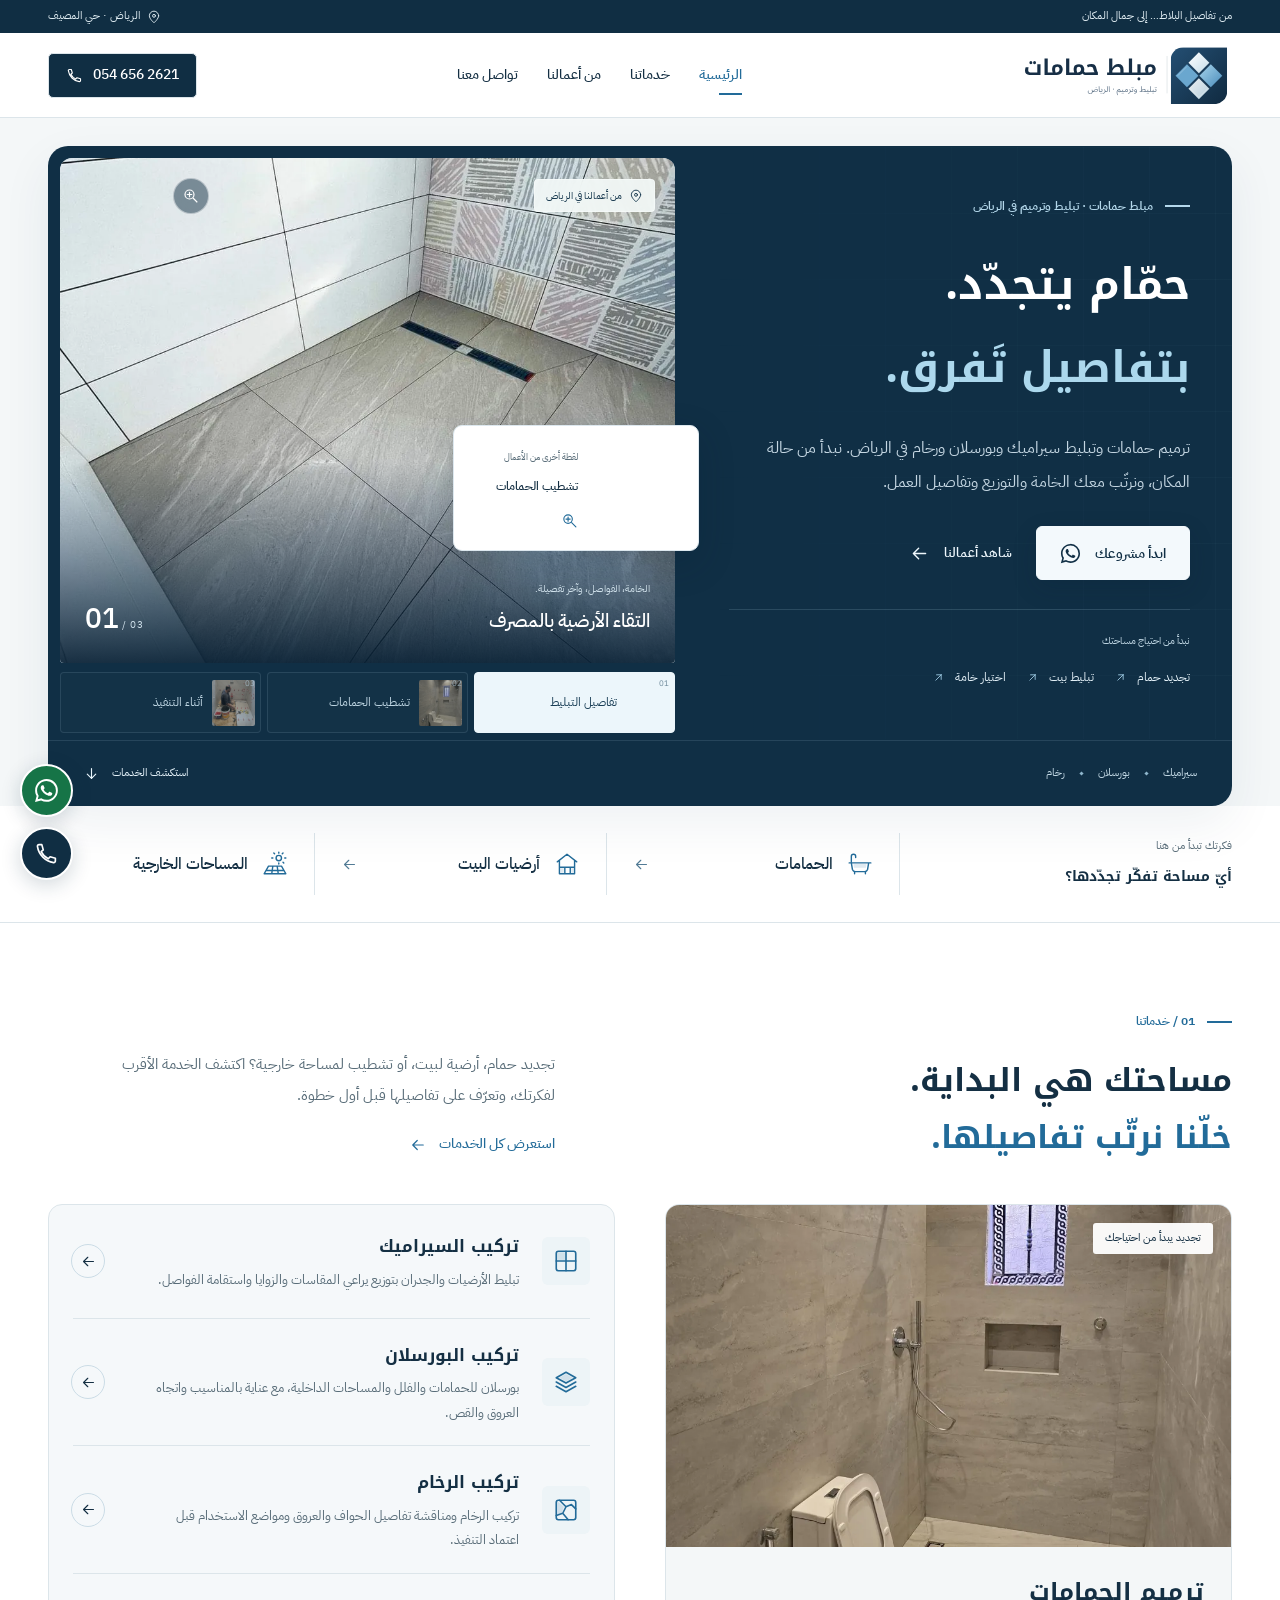
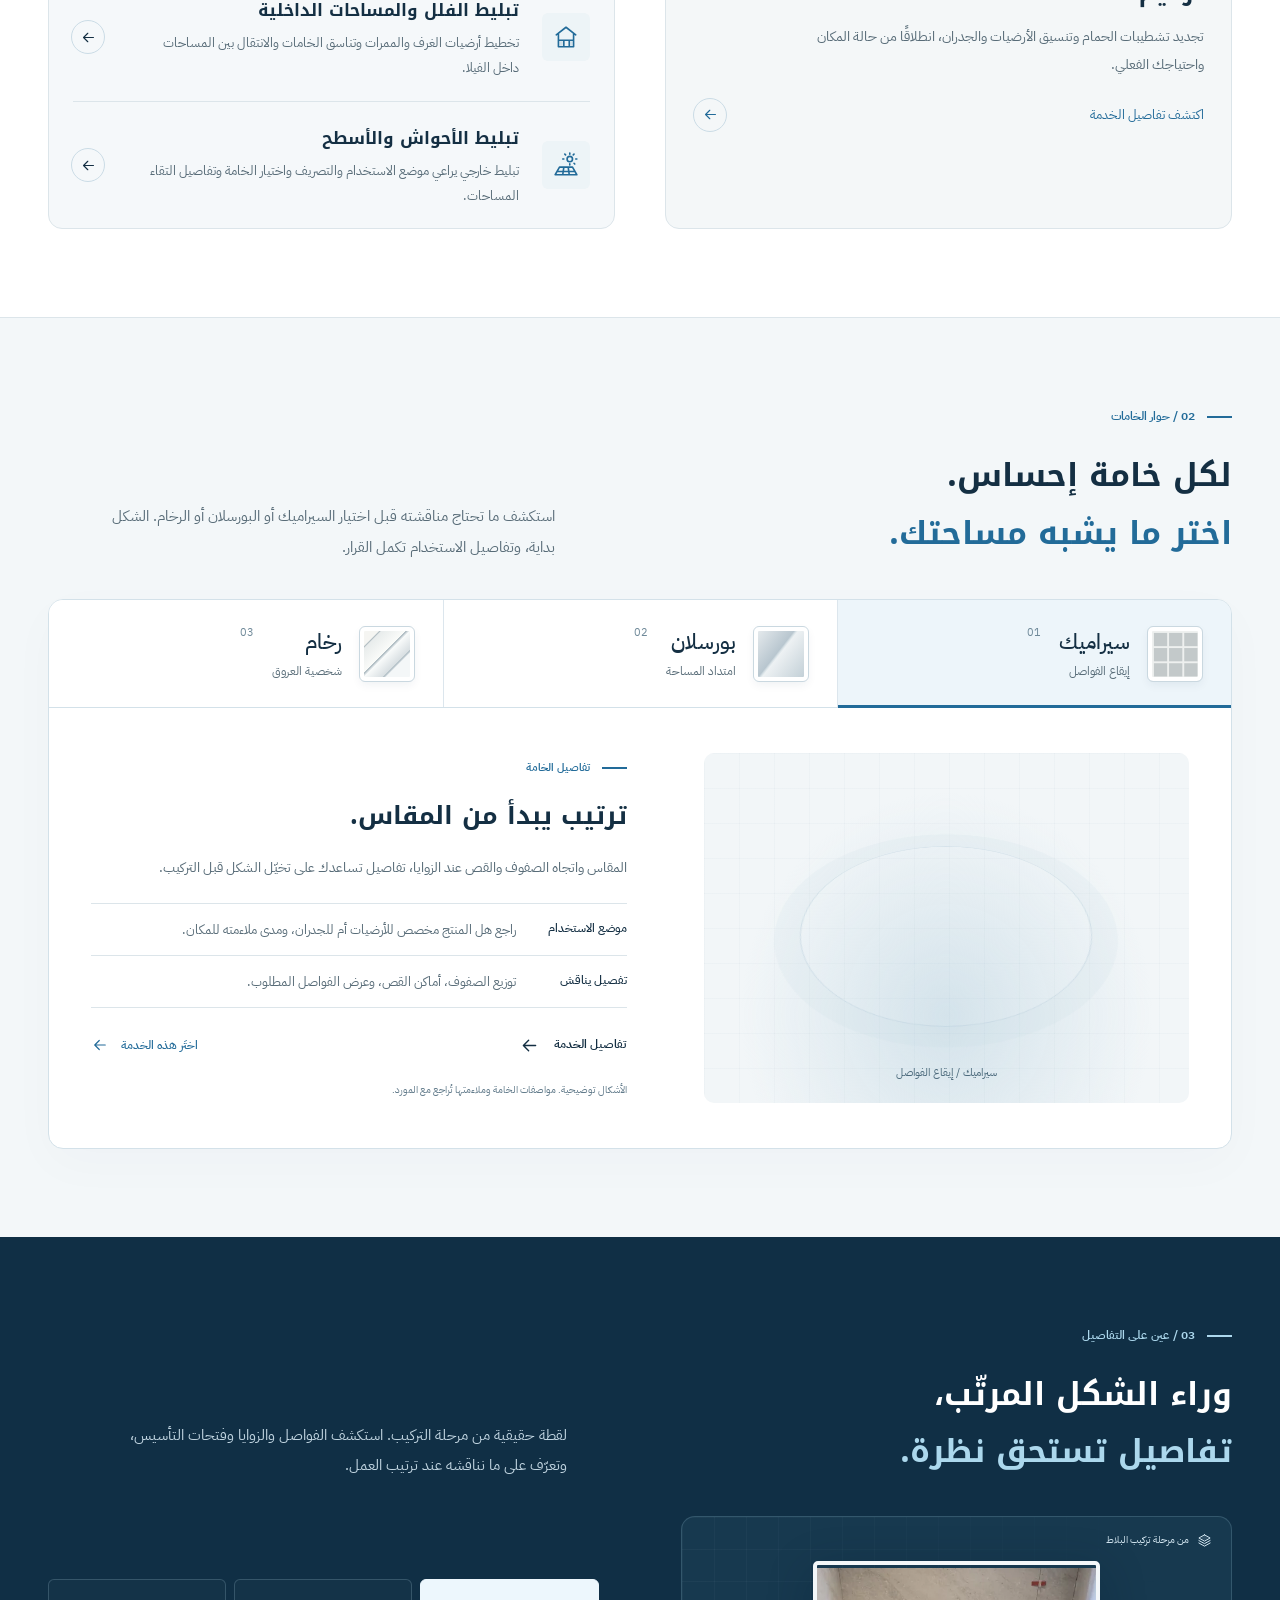
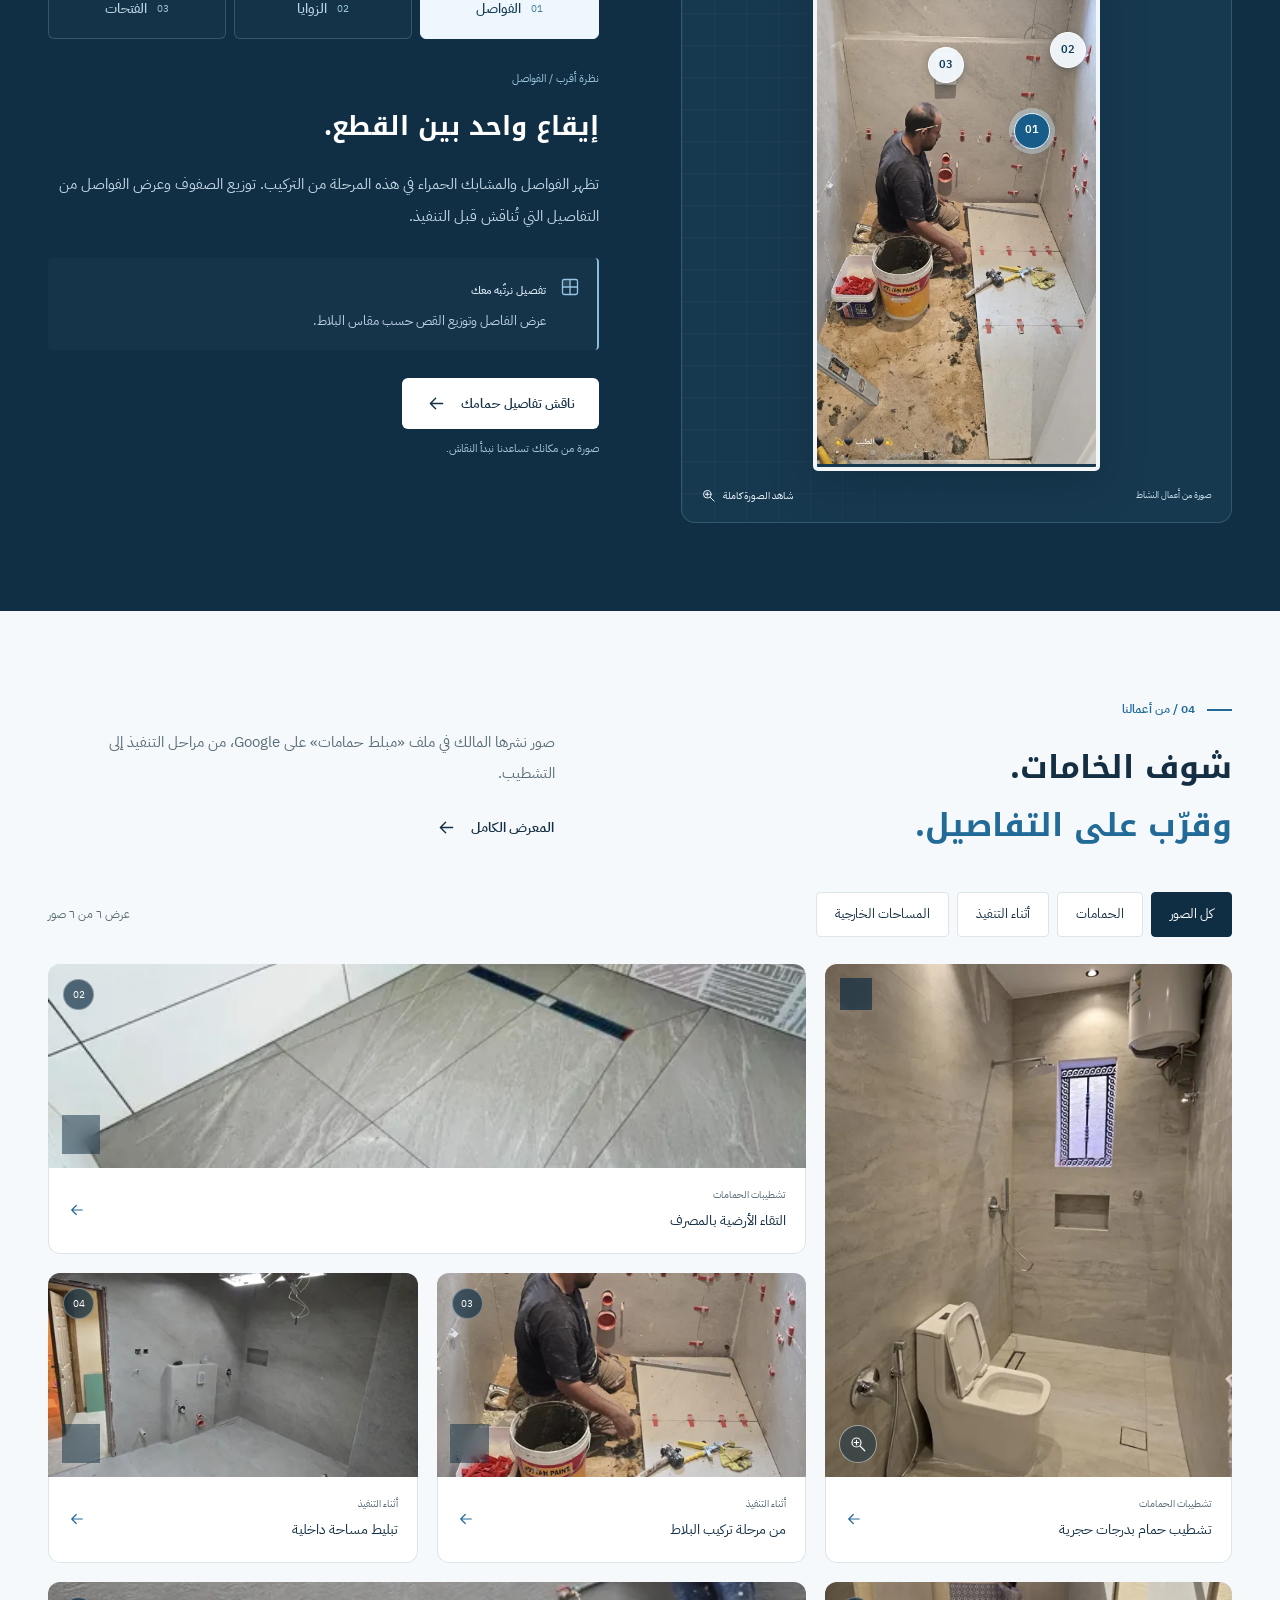
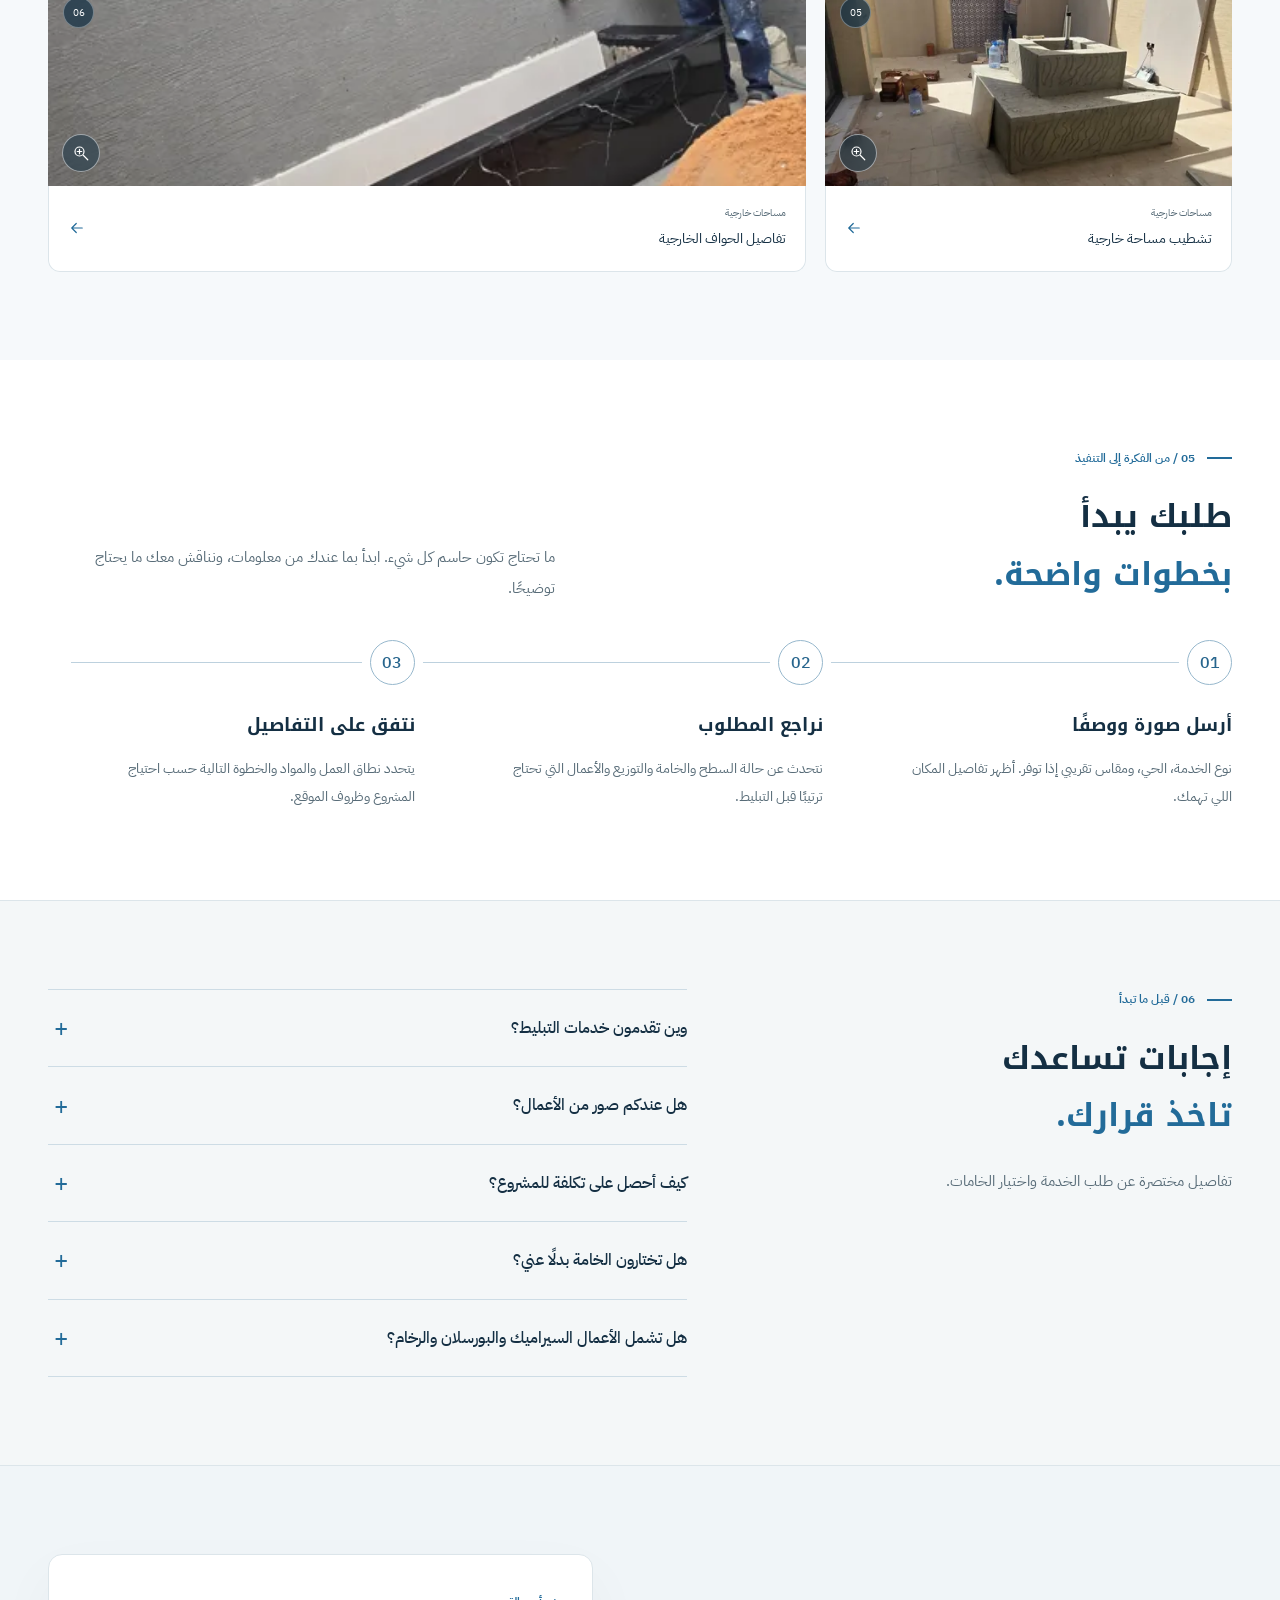
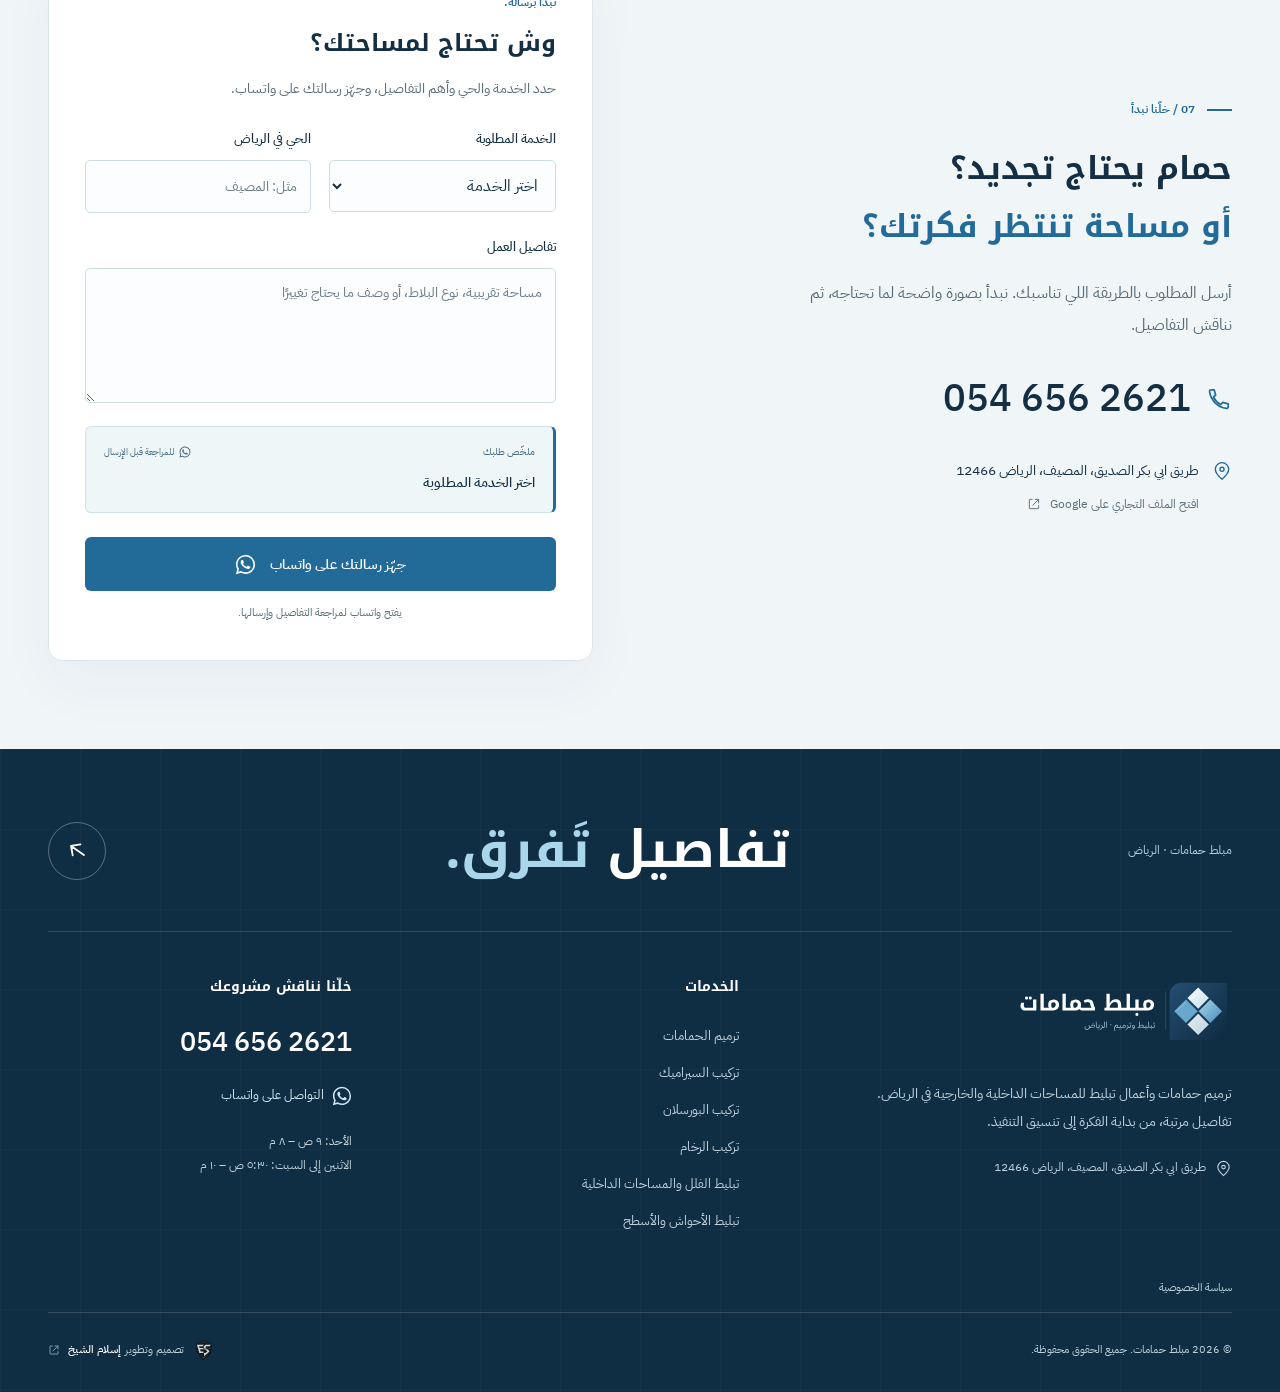
==== commit 473a9ead: "Refine the craft presentation, portfolio and service enquiry flow" ====
--- a/index.html
+++ b/index.html
@@ -1,12 +1,12 @@
 <!doctype html>
-<html lang="ar-SA" dir="rtl"><head><meta charset="utf-8"><meta name="viewport" content="width=device-width,initial-scale=1,viewport-fit=cover"><meta name="theme-color" content="#142a3e"><title>مبلط حمامات بالرياض | ترميم وتركيب سيراميك وبورسلان ورخام</title><meta name="description" content="مبلط حمامات في الرياض: ترميم وتجديد الحمامات وتركيب السيراميك والبورسلان والرخام وتبليط الفلل والأحواش. شاهد صور النشاط وتواصل على 0546562621."><meta name="robots" content="index,follow,max-image-preview:large"><link rel="canonical" href="https://moblet-hamamat.vercel.app/"><link rel="icon" href="favicon.svg?v=3fd3372925" type="image/svg+xml"><link rel="apple-touch-icon" href="assets/apple-touch-icon.png?v=3fd3372925"><link rel="manifest" href="site.webmanifest?v=3fd3372925"><link rel="preload" href="assets/fonts/kufi-arabic-700.woff2" as="font" type="font/woff2" crossorigin><link rel="preload" href="assets/fonts/plex-arabic-400.woff2" as="font" type="font/woff2" crossorigin><link rel="preload" as="image" href="assets/photos/owner-06-960.webp" imagesrcset="assets/photos/owner-06-480.webp 480w, assets/photos/owner-06-960.webp 960w, assets/photos/owner-06-1440.webp 1080w" imagesizes="(max-width: 680px) 100vw, 50vw"><link rel="stylesheet" href="assets/site.css?v=3fd3372925"><link rel="stylesheet" href="assets/studio.css?v=3fd3372925"><script src="assets/site.js?v=3fd3372925" defer></script><meta name="creator" content="المهندس إسلام الشيخ"><meta property="og:type" content="website"><meta property="og:locale" content="ar_SA"><meta property="og:site_name" content="مبلط حمامات"><meta property="og:title" content="مبلط حمامات بالرياض | ترميم وتركيب سيراميك وبورسلان ورخام"><meta property="og:description" content="مبلط حمامات في الرياض: ترميم وتجديد الحمامات وتركيب السيراميك والبورسلان والرخام وتبليط الفلل والأحواش. شاهد صور النشاط وتواصل على 0546562621."><meta property="og:url" content="https://moblet-hamamat.vercel.app/"><meta property="og:image" content="https://moblet-hamamat.vercel.app/assets/social-cover-identity.jpg?v=3fd3372925"><meta property="og:image:width" content="1200"><meta property="og:image:height" content="630"><meta property="og:image:alt" content="شعار مبلط حمامات الهندسي بالأزرق والكحلي مع كتابة عربية وصور من أعمال النشاط"><meta name="twitter:card" content="summary_large_image"><meta name="twitter:title" content="مبلط حمامات بالرياض | ترميم وتركيب سيراميك وبورسلان ورخام"><meta name="twitter:description" content="مبلط حمامات في الرياض: ترميم وتجديد الحمامات وتركيب السيراميك والبورسلان والرخام وتبليط الفلل والأحواش. شاهد صور النشاط وتواصل على 0546562621."><meta name="twitter:image" content="https://moblet-hamamat.vercel.app/assets/social-cover-identity.jpg?v=3fd3372925"><script type="application/ld+json">{"@context":"https://schema.org","@graph":[{"@type":"HomeAndConstructionBusiness","@id":"https://moblet-hamamat.vercel.app/#business","name":"مبلط حمامات","url":"https://moblet-hamamat.vercel.app/","telephone":"+966546562621","description":"ترميم حمامات وتركيب سيراميك وبورسلان ورخام وتبليط مساحات داخلية وخارجية في الرياض.","image":["https://moblet-hamamat.vercel.app/assets/photos/owner-04.webp","https://moblet-hamamat.vercel.app/assets/photos/owner-06.webp","https://moblet-hamamat.vercel.app/assets/photos/owner-07.webp"],"logo":"https://moblet-hamamat.vercel.app/assets/brand-symbol.svg?v=3fd3372925","address":{"@type":"PostalAddress","streetAddress":"طريق ابي بكر الصديق، المصيف","addressLocality":"الرياض","addressRegion":"منطقة الرياض","postalCode":"12466","addressCountry":"SA"},"geo":{"@type":"GeoCoordinates","latitude":24.7644144,"longitude":46.6927084},"hasMap":"https://maps.app.goo.gl/ACpRdXij8ujAnbGP6?g_st=ac","sameAs":["https://maps.app.goo.gl/ACpRdXij8ujAnbGP6?g_st=ac"],"areaServed":{"@type":"City","name":"الرياض"},"openingHoursSpecification":[{"@type":"OpeningHoursSpecification","dayOfWeek":["Monday","Tuesday","Wednesday","Thursday","Friday","Saturday"],"opens":"05:30","closes":"22:00"},{"@type":"OpeningHoursSpecification","dayOfWeek":"Sunday","opens":"09:00","closes":"20:00"}],"hasOfferCatalog":{"@type":"OfferCatalog","name":"خدمات مبلط حمامات في الرياض","itemListElement":[{"@type":"Offer","itemOffered":{"@type":"Service","@id":"https://moblet-hamamat.vercel.app/services/bathroom-renovation-riyadh/#service","name":"ترميم حمامات بالرياض","url":"https://moblet-hamamat.vercel.app/services/bathroom-renovation-riyadh/"}},{"@type":"Offer","itemOffered":{"@type":"Service","@id":"https://moblet-hamamat.vercel.app/services/ceramic-installation-riyadh/#service","name":"تركيب سيراميك بالرياض","url":"https://moblet-hamamat.vercel.app/services/ceramic-installation-riyadh/"}},{"@type":"Offer","itemOffered":{"@type":"Service","@id":"https://moblet-hamamat.vercel.app/services/porcelain-installation-riyadh/#service","name":"تركيب بورسلان بالرياض","url":"https://moblet-hamamat.vercel.app/services/porcelain-installation-riyadh/"}},{"@type":"Offer","itemOffered":{"@type":"Service","@id":"https://moblet-hamamat.vercel.app/services/marble-installation-riyadh/#service","name":"تركيب رخام بالرياض","url":"https://moblet-hamamat.vercel.app/services/marble-installation-riyadh/"}},{"@type":"Offer","itemOffered":{"@type":"Service","@id":"https://moblet-hamamat.vercel.app/services/villa-floor-tiling-riyadh/#service","name":"تبليط فلل وأرضيات بالرياض","url":"https://moblet-hamamat.vercel.app/services/villa-floor-tiling-riyadh/"}},{"@type":"Offer","itemOffered":{"@type":"Service","@id":"https://moblet-hamamat.vercel.app/services/outdoor-courtyard-tiling-riyadh/#service","name":"تبليط أحواش وأسطح بالرياض","url":"https://moblet-hamamat.vercel.app/services/outdoor-courtyard-tiling-riyadh/"}}]}},{"@type":"WebSite","@id":"https://moblet-hamamat.vercel.app/#website","url":"https://moblet-hamamat.vercel.app/","name":"مبلط حمامات","inLanguage":"ar-SA","publisher":{"@id":"https://moblet-hamamat.vercel.app/#business"},"creator":{"@id":"https://www.eslam-elshikh.com/#person"}},{"@type":"Person","@id":"https://www.eslam-elshikh.com/#person","name":"إسلام الشيخ","url":"https://www.eslam-elshikh.com/"},{"@type":"WebPage","@id":"https://moblet-hamamat.vercel.app/#webpage","url":"https://moblet-hamamat.vercel.app/","name":"مبلط حمامات بالرياض | ترميم وتركيب سيراميك وبورسلان ورخام","description":"مبلط حمامات في الرياض: ترميم وتجديد الحمامات وتركيب السيراميك والبورسلان والرخام وتبليط الفلل والأحواش. شاهد صور النشاط وتواصل على 0546562621.","inLanguage":"ar-SA","isPartOf":{"@id":"https://moblet-hamamat.vercel.app/#website"},"about":{"@id":"https://moblet-hamamat.vercel.app/#business"},"primaryImageOfPage":{"@type":"ImageObject","url":"https://moblet-hamamat.vercel.app/assets/photos/owner-06.webp"}}]}</script></head><body data-page="home"><svg class="sprite" xmlns="http://www.w3.org/2000/svg" aria-hidden="true"><symbol id="i-arrow" viewBox="0 0 24 24"><path d="M19 12H5m0 0 6-6m-6 6 6 6"/></symbol><symbol id="i-external" viewBox="0 0 24 24"><path d="M14 4h6v6m0-6L10 14M9 4H5a1 1 0 0 0-1 1v14a1 1 0 0 0 1 1h14a1 1 0 0 0 1-1v-4"/></symbol><symbol id="i-phone" viewBox="0 0 24 24"><path d="M20.5 16.5v2.7a1.5 1.5 0 0 1-1.7 1.5A18.4 18.4 0 0 1 3.3 5.2 1.5 1.5 0 0 1 4.8 3.5h2.7l1.4 5-2 1.8a15 15 0 0 0 6.8 6.8l1.8-2 5 1.4Z"/></symbol><symbol id="i-whatsapp" viewBox="0 0 24 24"><path transform="translate(1 1) scale(1.375)" fill="currentColor" stroke="none" d="M13.601 2.326A7.85 7.85 0 0 0 7.994 0C3.627 0 .068 3.558.064 7.926c0 1.399.366 2.76 1.057 3.965L0 16l4.204-1.102a7.9 7.9 0 0 0 3.79.965h.004c4.368 0 7.926-3.558 7.93-7.93A7.9 7.9 0 0 0 13.6 2.326zM7.994 14.521a6.6 6.6 0 0 1-3.356-.92l-.24-.144-2.494.654.666-2.433-.156-.251a6.56 6.56 0 0 1-1.007-3.505c0-3.626 2.957-6.584 6.591-6.584a6.56 6.56 0 0 1 4.66 1.931 6.56 6.56 0 0 1 1.928 4.66c-.004 3.639-2.961 6.592-6.592 6.592m3.615-4.934c-.197-.099-1.17-.578-1.353-.646-.182-.065-.315-.099-.445.099-.133.197-.513.646-.627.775-.114.133-.232.148-.43.05-.197-.1-.836-.308-1.592-.985-.59-.525-.985-1.175-1.103-1.372-.114-.198-.011-.304.088-.403.087-.088.197-.232.296-.346.1-.114.133-.198.198-.33.065-.134.034-.248-.015-.347-.05-.099-.445-1.076-.612-1.47-.16-.389-.323-.335-.445-.34-.114-.007-.247-.007-.38-.007a.73.73 0 0 0-.529.247c-.182.198-.691.677-.691 1.654s.71 1.916.81 2.049c.098.133 1.394 2.132 3.383 2.992.47.205.84.326 1.129.418.475.152.904.129 1.246.08.38-.058 1.171-.48 1.338-.943.164-.464.164-.86.114-.943-.049-.084-.182-.133-.38-.232"/></symbol><symbol id="i-grid" viewBox="0 0 24 24"><rect x="3" y="3" width="18" height="18" rx="2"/><path d="M3 12h18M12 3v18"/><path class="icon-accent" d="M4 4h7v7H4z" stroke="none"/></symbol><symbol id="i-bath" viewBox="0 0 24 24"><path d="M4 10V5a2 2 0 0 1 4 0v1m-6 5h20M4 11l1 6a3 3 0 0 0 3 2h8a3 3 0 0 0 3-2l1-6M7 19v2m10-2v2"/><path class="icon-accent" d="M6 12h12l-.5 3.5h-11z" stroke="none"/></symbol><symbol id="i-layers" viewBox="0 0 24 24"><path d="m12 3 9 5-9 5-9-5 9-5Zm-9 9 9 5 9-5M3 16l9 5 9-5"/><path class="icon-accent" d="m12 4.5 6.3 3.5-6.3 3.5L5.7 8z" stroke="none"/></symbol><symbol id="i-stone" viewBox="0 0 24 24"><rect x="3" y="3" width="18" height="18" rx="2"/><path d="m6 3 6 6-3 6 5 6m-2-12 5-2 4 4M9 15l-6 2"/><path class="icon-accent" d="m4 4 6 5-2 6-4 1z" stroke="none"/></symbol><symbol id="i-home" viewBox="0 0 24 24"><path d="m3 10 9-7 9 7M5 9v12h14V9M5 15h14m-9 0v6m5-6v6"/><path class="icon-accent" d="M6 16h3v4H6zm10 0h2v4h-2z" stroke="none"/></symbol><symbol id="i-sun" viewBox="0 0 24 24"><circle cx="15.5" cy="6.5" r="2.5"/><path d="M15.5 1v1m0 9v1M10 6.5H9m13 0h-1m-9.4-3.9-.7-.7m8.5 8.5.7.7m-1.4-8.5.7-.7M2 21l4-7h12l4 7H2Zm2-3h16M10 14l-1 7m5-7 1 7"/></symbol><symbol id="i-pin" viewBox="0 0 24 24"><path d="M20 10c0 5-8 12-8 12S4 15 4 10a8 8 0 1 1 16 0Z"/><circle cx="12" cy="10" r="2.5"/></symbol><symbol id="i-check" viewBox="0 0 24 24"><path d="m5 12 4 4L19 6"/></symbol><symbol id="i-clock" viewBox="0 0 24 24"><circle cx="12" cy="12" r="9"/><path d="M12 7v5l3 2"/></symbol><symbol id="i-zoom" viewBox="0 0 24 24"><circle cx="10" cy="10" r="6"/><path d="m15 15 6 6M10 7v6m-3-3h6"/></symbol><symbol id="i-close" viewBox="0 0 24 24"><path d="m6 6 12 12M6 18 18 6"/></symbol><symbol id="i-menu" viewBox="0 0 24 24"><path d="M4 7h16M4 12h16M4 17h16"/></symbol><symbol id="i-spark" viewBox="0 0 24 24"><path d="m12 2 2.7 7.3L22 12l-7.3 2.7L12 22l-2.7-7.3L2 12l7.3-2.7L12 2Z"/></symbol></svg><a class="skip" href="#main">انتقل إلى المحتوى</a>
+<html lang="ar-SA" dir="rtl"><head><meta charset="utf-8"><meta name="viewport" content="width=device-width,initial-scale=1,viewport-fit=cover"><meta name="theme-color" content="#142a3e"><title>مبلط حمامات بالرياض | ترميم وتركيب سيراميك وبورسلان ورخام</title><meta name="description" content="مبلط حمامات في الرياض: ترميم وتجديد الحمامات وتركيب السيراميك والبورسلان والرخام وتبليط الفلل والأحواش. شاهد صور النشاط وتواصل على 0546562621."><meta name="robots" content="index,follow,max-image-preview:large"><link rel="canonical" href="https://moblet-hamamat.vercel.app/"><link rel="icon" href="favicon.svg?v=15077acf65" type="image/svg+xml"><link rel="apple-touch-icon" href="assets/apple-touch-icon.png?v=15077acf65"><link rel="manifest" href="site.webmanifest?v=15077acf65"><link rel="preload" href="assets/fonts/kufi-arabic-700.woff2" as="font" type="font/woff2" crossorigin><link rel="preload" href="assets/fonts/plex-arabic-400.woff2" as="font" type="font/woff2" crossorigin><link rel="preload" as="image" href="assets/photos/owner-06-960.webp" imagesrcset="assets/photos/owner-06-480.webp 480w, assets/photos/owner-06-960.webp 960w, assets/photos/owner-06-1440.webp 1080w" imagesizes="(max-width: 680px) 100vw, 50vw"><link rel="stylesheet" href="assets/site.css?v=15077acf65"><link rel="stylesheet" href="assets/studio.css?v=15077acf65"><script src="assets/site.js?v=15077acf65" defer></script><meta name="creator" content="المهندس إسلام الشيخ"><meta property="og:type" content="website"><meta property="og:locale" content="ar_SA"><meta property="og:site_name" content="مبلط حمامات"><meta property="og:title" content="مبلط حمامات بالرياض | ترميم وتركيب سيراميك وبورسلان ورخام"><meta property="og:description" content="مبلط حمامات في الرياض: ترميم وتجديد الحمامات وتركيب السيراميك والبورسلان والرخام وتبليط الفلل والأحواش. شاهد صور النشاط وتواصل على 0546562621."><meta property="og:url" content="https://moblet-hamamat.vercel.app/"><meta property="og:image" content="https://moblet-hamamat.vercel.app/assets/social-cover-identity.jpg?v=15077acf65"><meta property="og:image:width" content="1200"><meta property="og:image:height" content="630"><meta property="og:image:alt" content="شعار مبلط حمامات الهندسي بالأزرق والكحلي مع كتابة عربية وصور من أعمال النشاط"><meta name="twitter:card" content="summary_large_image"><meta name="twitter:title" content="مبلط حمامات بالرياض | ترميم وتركيب سيراميك وبورسلان ورخام"><meta name="twitter:description" content="مبلط حمامات في الرياض: ترميم وتجديد الحمامات وتركيب السيراميك والبورسلان والرخام وتبليط الفلل والأحواش. شاهد صور النشاط وتواصل على 0546562621."><meta name="twitter:image" content="https://moblet-hamamat.vercel.app/assets/social-cover-identity.jpg?v=15077acf65"><script type="application/ld+json">{"@context":"https://schema.org","@graph":[{"@type":"HomeAndConstructionBusiness","@id":"https://moblet-hamamat.vercel.app/#business","name":"مبلط حمامات","url":"https://moblet-hamamat.vercel.app/","telephone":"+966546562621","description":"ترميم حمامات وتركيب سيراميك وبورسلان ورخام وتبليط مساحات داخلية وخارجية في الرياض.","image":["https://moblet-hamamat.vercel.app/assets/photos/owner-04.webp","https://moblet-hamamat.vercel.app/assets/photos/owner-06.webp","https://moblet-hamamat.vercel.app/assets/photos/owner-07.webp"],"logo":"https://moblet-hamamat.vercel.app/assets/brand-symbol.svg?v=15077acf65","address":{"@type":"PostalAddress","streetAddress":"طريق ابي بكر الصديق، المصيف","addressLocality":"الرياض","addressRegion":"منطقة الرياض","postalCode":"12466","addressCountry":"SA"},"geo":{"@type":"GeoCoordinates","latitude":24.7644144,"longitude":46.6927084},"hasMap":"https://maps.app.goo.gl/ACpRdXij8ujAnbGP6?g_st=ac","sameAs":["https://maps.app.goo.gl/ACpRdXij8ujAnbGP6?g_st=ac"],"areaServed":{"@type":"City","name":"الرياض"},"openingHoursSpecification":[{"@type":"OpeningHoursSpecification","dayOfWeek":["Monday","Tuesday","Wednesday","Thursday","Friday","Saturday"],"opens":"05:30","closes":"22:00"},{"@type":"OpeningHoursSpecification","dayOfWeek":"Sunday","opens":"09:00","closes":"20:00"}],"hasOfferCatalog":{"@type":"OfferCatalog","name":"خدمات مبلط حمامات في الرياض","itemListElement":[{"@type":"Offer","itemOffered":{"@type":"Service","@id":"https://moblet-hamamat.vercel.app/services/bathroom-renovation-riyadh/#service","name":"ترميم حمامات بالرياض","url":"https://moblet-hamamat.vercel.app/services/bathroom-renovation-riyadh/"}},{"@type":"Offer","itemOffered":{"@type":"Service","@id":"https://moblet-hamamat.vercel.app/services/ceramic-installation-riyadh/#service","name":"تركيب سيراميك بالرياض","url":"https://moblet-hamamat.vercel.app/services/ceramic-installation-riyadh/"}},{"@type":"Offer","itemOffered":{"@type":"Service","@id":"https://moblet-hamamat.vercel.app/services/porcelain-installation-riyadh/#service","name":"تركيب بورسلان بالرياض","url":"https://moblet-hamamat.vercel.app/services/porcelain-installation-riyadh/"}},{"@type":"Offer","itemOffered":{"@type":"Service","@id":"https://moblet-hamamat.vercel.app/services/marble-installation-riyadh/#service","name":"تركيب رخام بالرياض","url":"https://moblet-hamamat.vercel.app/services/marble-installation-riyadh/"}},{"@type":"Offer","itemOffered":{"@type":"Service","@id":"https://moblet-hamamat.vercel.app/services/villa-floor-tiling-riyadh/#service","name":"تبليط فلل وأرضيات بالرياض","url":"https://moblet-hamamat.vercel.app/services/villa-floor-tiling-riyadh/"}},{"@type":"Offer","itemOffered":{"@type":"Service","@id":"https://moblet-hamamat.vercel.app/services/outdoor-courtyard-tiling-riyadh/#service","name":"تبليط أحواش وأسطح بالرياض","url":"https://moblet-hamamat.vercel.app/services/outdoor-courtyard-tiling-riyadh/"}}]}},{"@type":"WebSite","@id":"https://moblet-hamamat.vercel.app/#website","url":"https://moblet-hamamat.vercel.app/","name":"مبلط حمامات","inLanguage":"ar-SA","publisher":{"@id":"https://moblet-hamamat.vercel.app/#business"},"creator":{"@id":"https://www.eslam-elshikh.com/#person"}},{"@type":"Person","@id":"https://www.eslam-elshikh.com/#person","name":"إسلام الشيخ","url":"https://www.eslam-elshikh.com/"},{"@type":"WebPage","@id":"https://moblet-hamamat.vercel.app/#webpage","url":"https://moblet-hamamat.vercel.app/","name":"مبلط حمامات بالرياض | ترميم وتركيب سيراميك وبورسلان ورخام","description":"مبلط حمامات في الرياض: ترميم وتجديد الحمامات وتركيب السيراميك والبورسلان والرخام وتبليط الفلل والأحواش. شاهد صور النشاط وتواصل على 0546562621.","inLanguage":"ar-SA","isPartOf":{"@id":"https://moblet-hamamat.vercel.app/#website"},"about":{"@id":"https://moblet-hamamat.vercel.app/#business"},"primaryImageOfPage":{"@type":"ImageObject","url":"https://moblet-hamamat.vercel.app/assets/photos/owner-06.webp"}}]}</script></head><body data-page="home"><svg class="sprite" xmlns="http://www.w3.org/2000/svg" aria-hidden="true"><symbol id="i-arrow" viewBox="0 0 24 24"><path d="M19 12H5m0 0 6-6m-6 6 6 6"/></symbol><symbol id="i-external" viewBox="0 0 24 24"><path d="M14 4h6v6m0-6L10 14M9 4H5a1 1 0 0 0-1 1v14a1 1 0 0 0 1 1h14a1 1 0 0 0 1-1v-4"/></symbol><symbol id="i-phone" viewBox="0 0 24 24"><path d="M20.5 16.5v2.7a1.5 1.5 0 0 1-1.7 1.5A18.4 18.4 0 0 1 3.3 5.2 1.5 1.5 0 0 1 4.8 3.5h2.7l1.4 5-2 1.8a15 15 0 0 0 6.8 6.8l1.8-2 5 1.4Z"/></symbol><symbol id="i-whatsapp" viewBox="0 0 24 24"><path transform="translate(1 1) scale(1.375)" fill="currentColor" stroke="none" d="M13.601 2.326A7.85 7.85 0 0 0 7.994 0C3.627 0 .068 3.558.064 7.926c0 1.399.366 2.76 1.057 3.965L0 16l4.204-1.102a7.9 7.9 0 0 0 3.79.965h.004c4.368 0 7.926-3.558 7.93-7.93A7.9 7.9 0 0 0 13.6 2.326zM7.994 14.521a6.6 6.6 0 0 1-3.356-.92l-.24-.144-2.494.654.666-2.433-.156-.251a6.56 6.56 0 0 1-1.007-3.505c0-3.626 2.957-6.584 6.591-6.584a6.56 6.56 0 0 1 4.66 1.931 6.56 6.56 0 0 1 1.928 4.66c-.004 3.639-2.961 6.592-6.592 6.592m3.615-4.934c-.197-.099-1.17-.578-1.353-.646-.182-.065-.315-.099-.445.099-.133.197-.513.646-.627.775-.114.133-.232.148-.43.05-.197-.1-.836-.308-1.592-.985-.59-.525-.985-1.175-1.103-1.372-.114-.198-.011-.304.088-.403.087-.088.197-.232.296-.346.1-.114.133-.198.198-.33.065-.134.034-.248-.015-.347-.05-.099-.445-1.076-.612-1.47-.16-.389-.323-.335-.445-.34-.114-.007-.247-.007-.38-.007a.73.73 0 0 0-.529.247c-.182.198-.691.677-.691 1.654s.71 1.916.81 2.049c.098.133 1.394 2.132 3.383 2.992.47.205.84.326 1.129.418.475.152.904.129 1.246.08.38-.058 1.171-.48 1.338-.943.164-.464.164-.86.114-.943-.049-.084-.182-.133-.38-.232"/></symbol><symbol id="i-grid" viewBox="0 0 24 24"><rect x="3" y="3" width="18" height="18" rx="2"/><path d="M3 12h18M12 3v18"/><path class="icon-accent" d="M4 4h7v7H4z" stroke="none"/></symbol><symbol id="i-bath" viewBox="0 0 24 24"><path d="M4 10V5a2 2 0 0 1 4 0v1m-6 5h20M4 11l1 6a3 3 0 0 0 3 2h8a3 3 0 0 0 3-2l1-6M7 19v2m10-2v2"/><path class="icon-accent" d="M6 12h12l-.5 3.5h-11z" stroke="none"/></symbol><symbol id="i-layers" viewBox="0 0 24 24"><path d="m12 3 9 5-9 5-9-5 9-5Zm-9 9 9 5 9-5M3 16l9 5 9-5"/><path class="icon-accent" d="m12 4.5 6.3 3.5-6.3 3.5L5.7 8z" stroke="none"/></symbol><symbol id="i-stone" viewBox="0 0 24 24"><rect x="3" y="3" width="18" height="18" rx="2"/><path d="m6 3 6 6-3 6 5 6m-2-12 5-2 4 4M9 15l-6 2"/><path class="icon-accent" d="m4 4 6 5-2 6-4 1z" stroke="none"/></symbol><symbol id="i-home" viewBox="0 0 24 24"><path d="m3 10 9-7 9 7M5 9v12h14V9M5 15h14m-9 0v6m5-6v6"/><path class="icon-accent" d="M6 16h3v4H6zm10 0h2v4h-2z" stroke="none"/></symbol><symbol id="i-sun" viewBox="0 0 24 24"><circle cx="15.5" cy="6.5" r="2.5"/><path d="M15.5 1v1m0 9v1M10 6.5H9m13 0h-1m-9.4-3.9-.7-.7m8.5 8.5.7.7m-1.4-8.5.7-.7M2 21l4-7h12l4 7H2Zm2-3h16M10 14l-1 7m5-7 1 7"/></symbol><symbol id="i-pin" viewBox="0 0 24 24"><path d="M20 10c0 5-8 12-8 12S4 15 4 10a8 8 0 1 1 16 0Z"/><circle cx="12" cy="10" r="2.5"/></symbol><symbol id="i-check" viewBox="0 0 24 24"><path d="m5 12 4 4L19 6"/></symbol><symbol id="i-clock" viewBox="0 0 24 24"><circle cx="12" cy="12" r="9"/><path d="M12 7v5l3 2"/></symbol><symbol id="i-zoom" viewBox="0 0 24 24"><circle cx="10" cy="10" r="6"/><path d="m15 15 6 6M10 7v6m-3-3h6"/></symbol><symbol id="i-close" viewBox="0 0 24 24"><path d="m6 6 12 12M6 18 18 6"/></symbol><symbol id="i-menu" viewBox="0 0 24 24"><path d="M4 7h16M4 12h16M4 17h16"/></symbol><symbol id="i-spark" viewBox="0 0 24 24"><path d="m12 2 2.7 7.3L22 12l-7.3 2.7L12 22l-2.7-7.3L2 12l7.3-2.7L12 2Z"/></symbol></svg><a class="skip" href="#main">انتقل إلى المحتوى</a>
     <div class="topbar"><div class="container topbar-inner"><span>من تفاصيل البلاط… إلى جمال المكان</span><a href="https://maps.app.goo.gl/ACpRdXij8ujAnbGP6?g_st=ac" target="_blank" rel="noopener noreferrer"><svg class="icon" viewBox="0 0 24 24" aria-hidden="true"><use href="#i-pin"/></svg>الرياض · حي المصيف</a></div></div>
-    <header class="header"><div class="container header-inner"><a href="./" class="brand" aria-label="مبلط حمامات، الرئيسية"><img class="brand-lockup" src="assets/brand-lockup.svg?v=3fd3372925" alt="مبلط حمامات — تبليط وترميم في الرياض" width="340" height="106"></a><nav class="desktop-nav" aria-label="التنقل الرئيسي"><a href="./" aria-current="page">الرئيسية</a><a href="services/">خدماتنا</a><a href="projects/">من أعمالنا</a><a href="contact/">تواصل معنا</a></nav><a class="header-phone" href="tel:+966546562621"><svg class="icon" viewBox="0 0 24 24" aria-hidden="true"><use href="#i-phone"/></svg><bdi>054 656 2621</bdi></a><details class="mobile-nav"><summary aria-label="فتح قائمة التنقل"><svg class="icon" viewBox="0 0 24 24" aria-hidden="true"><use href="#i-menu"/></svg></summary><nav aria-label="تنقل الجوال"><a href="./" aria-current="page">الرئيسية</a><a href="services/">خدماتنا</a><a href="projects/">من أعمالنا</a><a href="contact/">تواصل معنا</a><a href="tel:+966546562621">اتصل بنا <bdi>054 656 2621</bdi></a></nav></details></div></header><main id="main"><section class="tile-hero"><div class="container hero-panel"><div class="tile-hero-grid"><div class="tile-intro"><span class="eyebrow">مبلط حمامات · تبليط وترميم في الرياض</span><h1>حمّام يتجدّد.<br><em>بتفاصيل تَفرق.</em></h1><p class="tile-lead">ترميم حمامات وتبليط سيراميك وبورسلان ورخام في الرياض. نبدأ من حالة المكان، ونرتّب معك الخامة والتوزيع وتفاصيل العمل.</p><div class="hero-actions"><a class="btn btn-primary" href="https://wa.me/966546562621" target="_blank" rel="noopener noreferrer">ابدأ مشروعك<svg class="icon" viewBox="0 0 24 24" aria-hidden="true"><use href="#i-whatsapp"/></svg></a><a class="btn btn-text" href="projects/">شاهد أعمالنا<svg class="icon" viewBox="0 0 24 24" aria-hidden="true"><use href="#i-arrow"/></svg></a></div><div class="hero-craft-note"><span class="hero-tile-mark" aria-hidden="true"><i></i><i></i><i></i><i></i></span><span>مساحة مرتبة.<br><strong>من أول صفّ… إلى آخر تفصيلة.</strong></span></div></div><div class="opening-story"><div class="story-composition"><figure class="story-frame" id="opening-photo"><a href="assets/photos/owner-06.webp" class="story-open" data-story-open data-lightbox data-caption="التقاء الأرضية بالمصرف"><img class="hero-image" src="assets/photos/owner-06-960.webp" srcset="assets/photos/owner-06-480.webp 480w, assets/photos/owner-06-960.webp 960w, assets/photos/owner-06-1440.webp 1080w" sizes="(max-width: 680px) 100vw, 50vw" width="1080" height="1350" alt="تفاصيل أرضية حمام ومصرف خطي وجدار ببلاط متنوع من صور المالك" fetchpriority="high" loading="eager" decoding="async"><span class="story-zoom"><svg class="icon" viewBox="0 0 24 24" aria-hidden="true"><use href="#i-zoom"/></svg><span>قرّب على التفاصيل</span></span><span class="story-location"><svg class="icon" viewBox="0 0 24 24" aria-hidden="true"><use href="#i-pin"/></svg>من أعمالنا في الرياض</span></a><figcaption><span><small>الخامة، الفواصل، وآخر تفصيلة.</small><strong data-story-caption>التقاء الأرضية بالمصرف</strong></span><span class="story-count" aria-hidden="true"><b data-story-count>01</b> / 03</span></figcaption></figure><a class="story-detail" href="assets/photos/owner-04.webp" data-lightbox data-caption="تشطيب حمام بدرجات حجرية"><img class="" src="assets/photos/owner-04-960.webp" srcset="assets/photos/owner-04-480.webp 480w, assets/photos/owner-04-960.webp 960w, assets/photos/owner-04-1440.webp 1440w" sizes="(max-width: 680px) 80px, 105px" width="1600" height="2133" alt="صورة من ملف مبلط حمامات لحمام مكسو ببلاط حجري اللون مع مصرف أرضي" loading="lazy" decoding="async"><span><small>لقطة أخرى من الأعمال</small><strong>تشطيب الحمامات</strong><svg class="icon" viewBox="0 0 24 24" aria-hidden="true"><use href="#i-zoom"/></svg></span></a></div><div class="story-rail"><div class="story-controls" role="group" aria-label="استعرض لقطات من الأعمال" hidden><button class="story-choice" type="button" aria-label="تفاصيل التبليط" aria-pressed="true" aria-controls="opening-photo" data-story-photo="06" data-story-caption="التقاء الأرضية بالمصرف" data-story-alt="تفاصيل أرضية حمام ومصرف خطي وجدار ببلاط متنوع من صور المالك" data-story-width="1080" data-story-height="1350"><img class="" src="assets/photos/owner-06-960.webp" srcset="assets/photos/owner-06-480.webp 480w, assets/photos/owner-06-960.webp 960w, assets/photos/owner-06-1440.webp 1080w" sizes="48px" width="1080" height="1350" alt="تفاصيل أرضية حمام ومصرف خطي وجدار ببلاط متنوع من صور المالك" loading="lazy" decoding="async"><span>تفاصيل التبليط</span><i aria-hidden="true">01</i></button><button class="story-choice" type="button" aria-label="تشطيب الحمامات" aria-pressed="false" aria-controls="opening-photo" data-story-photo="04" data-story-caption="تشطيب حمام بدرجات حجرية" data-story-alt="صورة من ملف مبلط حمامات لحمام مكسو ببلاط حجري اللون مع مصرف أرضي" data-story-width="1600" data-story-height="2133"><img class="" src="assets/photos/owner-04-960.webp" srcset="assets/photos/owner-04-480.webp 480w, assets/photos/owner-04-960.webp 960w, assets/photos/owner-04-1440.webp 1440w" sizes="48px" width="1600" height="2133" alt="صورة من ملف مبلط حمامات لحمام مكسو ببلاط حجري اللون مع مصرف أرضي" loading="lazy" decoding="async"><span>تشطيب الحمامات</span><i aria-hidden="true">02</i></button><button class="story-choice" type="button" aria-label="أثناء التنفيذ" aria-pressed="false" aria-controls="opening-photo" data-story-photo="03" data-story-caption="من مرحلة تركيب البلاط" data-story-alt="فني يركب بلاط حمام ويضبط القطع باستخدام فواصل ومشابك" data-story-width="1600" data-story-height="2842"><img class="" src="assets/photos/owner-03-960.webp" srcset="assets/photos/owner-03-480.webp 480w, assets/photos/owner-03-960.webp 960w, assets/photos/owner-03-1440.webp 1440w" sizes="48px" width="1600" height="2842" alt="فني يركب بلاط حمام ويضبط القطع باستخدام فواصل ومشابك" loading="lazy" decoding="async"><span>أثناء التنفيذ</span><i aria-hidden="true">03</i></button></div><a class="story-fallback" href="projects/">استعرض صور الأعمال <svg class="icon" viewBox="0 0 24 24" aria-hidden="true"><use href="#i-arrow"/></svg></a><p class="story-status sr-only" role="status" aria-live="polite"></p></div></div></div><div class="hero-spec"><span>سيراميك <i aria-hidden="true"></i> بورسلان <i aria-hidden="true"></i> رخام</span><a href="#services">استكشف الخدمات <svg class="icon" viewBox="0 0 24 24" aria-hidden="true"><use href="#i-arrow"/></svg></a></div></div></section>
+    <header class="header"><div class="container header-inner"><a href="./" class="brand" aria-label="مبلط حمامات، الرئيسية"><img class="brand-lockup" src="assets/brand-lockup.svg?v=15077acf65" alt="مبلط حمامات — تبليط وترميم في الرياض" width="340" height="106"></a><nav class="desktop-nav" aria-label="التنقل الرئيسي"><a href="./" aria-current="page">الرئيسية</a><a href="services/">خدماتنا</a><a href="projects/">من أعمالنا</a><a href="contact/">تواصل معنا</a></nav><a class="header-phone" href="tel:+966546562621"><svg class="icon" viewBox="0 0 24 24" aria-hidden="true"><use href="#i-phone"/></svg><bdi>054 656 2621</bdi></a><details class="mobile-nav"><summary aria-label="فتح قائمة التنقل"><svg class="icon" viewBox="0 0 24 24" aria-hidden="true"><use href="#i-menu"/></svg></summary><nav aria-label="تنقل الجوال"><a href="./" aria-current="page">الرئيسية</a><a href="services/">خدماتنا</a><a href="projects/">من أعمالنا</a><a href="contact/">تواصل معنا</a><a href="tel:+966546562621">اتصل بنا <bdi>054 656 2621</bdi></a></nav></details></div></header><main id="main"><section class="tile-hero"><div class="container hero-panel"><div class="tile-hero-grid"><div class="tile-intro"><span class="eyebrow">مبلط حمامات · تبليط وترميم في الرياض</span><h1>حمّام يتجدّد.<br><em>بتفاصيل تَفرق.</em></h1><p class="tile-lead">ترميم حمامات وتبليط سيراميك وبورسلان ورخام في الرياض. نبدأ من حالة المكان، ونرتّب معك الخامة والتوزيع وتفاصيل العمل.</p><div class="hero-actions"><a class="btn btn-primary" href="https://wa.me/966546562621" target="_blank" rel="noopener noreferrer">ابدأ مشروعك<svg class="icon" viewBox="0 0 24 24" aria-hidden="true"><use href="#i-whatsapp"/></svg></a><a class="btn btn-text" href="projects/">شاهد أعمالنا<svg class="icon" viewBox="0 0 24 24" aria-hidden="true"><use href="#i-arrow"/></svg></a></div><div class="hero-project-types"><span>نبدأ من احتياج مساحتك</span><div><a href="#request-form" data-request-service="bathroom-renovation-riyadh">تجديد حمام <svg class="icon" viewBox="0 0 24 24" aria-hidden="true"><use href="#i-arrow"/></svg></a><a href="#request-form" data-request-service="villa-floor-tiling-riyadh">تبليط بيت <svg class="icon" viewBox="0 0 24 24" aria-hidden="true"><use href="#i-arrow"/></svg></a><a href="#materials">اختيار خامة <svg class="icon" viewBox="0 0 24 24" aria-hidden="true"><use href="#i-arrow"/></svg></a></div></div></div><div class="opening-story"><div class="story-composition"><figure class="story-frame" id="opening-photo"><a href="assets/photos/owner-06.webp" class="story-open" data-story-open data-lightbox data-caption="التقاء الأرضية بالمصرف"><img class="hero-image" src="assets/photos/owner-06-960.webp" srcset="assets/photos/owner-06-480.webp 480w, assets/photos/owner-06-960.webp 960w, assets/photos/owner-06-1440.webp 1080w" sizes="(max-width: 680px) 100vw, 50vw" width="1080" height="1350" alt="تفاصيل أرضية حمام ومصرف خطي وجدار ببلاط متنوع من صور المالك" fetchpriority="high" loading="eager" decoding="async"><span class="story-zoom"><svg class="icon" viewBox="0 0 24 24" aria-hidden="true"><use href="#i-zoom"/></svg><span>قرّب على التفاصيل</span></span><span class="story-location"><svg class="icon" viewBox="0 0 24 24" aria-hidden="true"><use href="#i-pin"/></svg>من أعمالنا في الرياض</span></a><figcaption><span><small>الخامة، الفواصل، وآخر تفصيلة.</small><strong data-story-caption>التقاء الأرضية بالمصرف</strong></span><span class="story-count" aria-hidden="true"><b data-story-count>01</b> / 03</span></figcaption></figure><a class="story-detail" href="assets/photos/owner-04.webp" data-lightbox data-caption="تشطيب حمام بدرجات حجرية"><img class="" src="assets/photos/owner-04-960.webp" srcset="assets/photos/owner-04-480.webp 480w, assets/photos/owner-04-960.webp 960w, assets/photos/owner-04-1440.webp 1440w" sizes="(max-width: 680px) 80px, 105px" width="1600" height="2133" alt="صورة من ملف مبلط حمامات لحمام مكسو ببلاط حجري اللون مع مصرف أرضي" loading="lazy" decoding="async"><span><small>لقطة أخرى من الأعمال</small><strong>تشطيب الحمامات</strong><svg class="icon" viewBox="0 0 24 24" aria-hidden="true"><use href="#i-zoom"/></svg></span></a></div><div class="story-rail"><div class="story-controls" role="group" aria-label="استعرض لقطات من الأعمال" hidden><button class="story-choice" type="button" aria-label="تفاصيل التبليط" aria-pressed="true" aria-controls="opening-photo" data-story-photo="06" data-story-caption="التقاء الأرضية بالمصرف" data-story-alt="تفاصيل أرضية حمام ومصرف خطي وجدار ببلاط متنوع من صور المالك" data-story-width="1080" data-story-height="1350"><img class="" src="assets/photos/owner-06-960.webp" srcset="assets/photos/owner-06-480.webp 480w, assets/photos/owner-06-960.webp 960w, assets/photos/owner-06-1440.webp 1080w" sizes="48px" width="1080" height="1350" alt="تفاصيل أرضية حمام ومصرف خطي وجدار ببلاط متنوع من صور المالك" loading="lazy" decoding="async"><span>تفاصيل التبليط</span><i aria-hidden="true">01</i></button><button class="story-choice" type="button" aria-label="تشطيب الحمامات" aria-pressed="false" aria-controls="opening-photo" data-story-photo="04" data-story-caption="تشطيب حمام بدرجات حجرية" data-story-alt="صورة من ملف مبلط حمامات لحمام مكسو ببلاط حجري اللون مع مصرف أرضي" data-story-width="1600" data-story-height="2133"><img class="" src="assets/photos/owner-04-960.webp" srcset="assets/photos/owner-04-480.webp 480w, assets/photos/owner-04-960.webp 960w, assets/photos/owner-04-1440.webp 1440w" sizes="48px" width="1600" height="2133" alt="صورة من ملف مبلط حمامات لحمام مكسو ببلاط حجري اللون مع مصرف أرضي" loading="lazy" decoding="async"><span>تشطيب الحمامات</span><i aria-hidden="true">02</i></button><button class="story-choice" type="button" aria-label="أثناء التنفيذ" aria-pressed="false" aria-controls="opening-photo" data-story-photo="03" data-story-caption="من مرحلة تركيب البلاط" data-story-alt="فني يركب بلاط حمام ويضبط القطع باستخدام فواصل ومشابك" data-story-width="1600" data-story-height="2842"><img class="" src="assets/photos/owner-03-960.webp" srcset="assets/photos/owner-03-480.webp 480w, assets/photos/owner-03-960.webp 960w, assets/photos/owner-03-1440.webp 1440w" sizes="48px" width="1600" height="2842" alt="فني يركب بلاط حمام ويضبط القطع باستخدام فواصل ومشابك" loading="lazy" decoding="async"><span>أثناء التنفيذ</span><i aria-hidden="true">03</i></button></div><a class="story-fallback" href="projects/">استعرض صور الأعمال <svg class="icon" viewBox="0 0 24 24" aria-hidden="true"><use href="#i-arrow"/></svg></a><p class="story-status sr-only" role="status" aria-live="polite"></p></div></div></div><div class="hero-spec"><span>سيراميك <i aria-hidden="true"></i> بورسلان <i aria-hidden="true"></i> رخام</span><a href="#services">استكشف الخدمات <svg class="icon" viewBox="0 0 24 24" aria-hidden="true"><use href="#i-arrow"/></svg></a></div></div></section>
 <nav class="space-routes" aria-label="ابدأ من مساحتك"><div class="container space-routes-inner"><div><span>فكرتك تبدأ من هنا</span><strong>أيّ مساحة تفكّر تجدّدها؟</strong></div><a href="services/bathroom-renovation-riyadh/"><svg class="icon" viewBox="0 0 24 24" aria-hidden="true"><use href="#i-bath"/></svg><span>الحمامات</span><svg class="icon" viewBox="0 0 24 24" aria-hidden="true"><use href="#i-arrow"/></svg></a><a href="services/villa-floor-tiling-riyadh/"><svg class="icon" viewBox="0 0 24 24" aria-hidden="true"><use href="#i-home"/></svg><span>أرضيات البيت</span><svg class="icon" viewBox="0 0 24 24" aria-hidden="true"><use href="#i-arrow"/></svg></a><a href="services/outdoor-courtyard-tiling-riyadh/"><svg class="icon" viewBox="0 0 24 24" aria-hidden="true"><use href="#i-sun"/></svg><span>المساحات الخارجية</span><svg class="icon" viewBox="0 0 24 24" aria-hidden="true"><use href="#i-arrow"/></svg></a></div></nav>
 <section class="section services-section" id="services"><div class="container"><div class="section-heading"><div><span class="eyebrow">01 / خدماتنا</span><h2>مساحتك هي البداية.<br><em>خلّنا نرتّب تفاصيلها.</em></h2></div><div><p>تجديد حمام، أرضية لبيت، أو تشطيب لمساحة خارجية؟ اكتشف الخدمة الأقرب لفكرتك، وتعرّف على تفاصيلها قبل أول خطوة.</p><a class="text-link" href="services/">استعرض كل الخدمات <svg class="icon" viewBox="0 0 24 24" aria-hidden="true"><use href="#i-arrow"/></svg></a></div></div><div class="service-showcase"><a class="service-feature" href="services/bathroom-renovation-riyadh/"><div class="service-feature-cover"><img class="" src="assets/photos/owner-04-960.webp" srcset="assets/photos/owner-04-480.webp 480w, assets/photos/owner-04-960.webp 960w, assets/photos/owner-04-1440.webp 1440w" sizes="(max-width: 680px) 95vw, 45vw" width="1600" height="2133" alt="صورة من ملف مبلط حمامات لحمام مكسو ببلاط حجري اللون مع مصرف أرضي" loading="lazy" decoding="async"><span>تجديد يبدأ من احتياجك</span></div><div class="service-feature-copy"><h3>ترميم الحمامات</h3><p>تجديد تشطيبات الحمام وتنسيق الأرضيات والجدران، انطلاقًا من حالة المكان واحتياجك الفعلي.</p><span class="card-link">اكتشف تفاصيل الخدمة <span class="card-arrow"><svg class="icon" viewBox="0 0 24 24" aria-hidden="true"><use href="#i-arrow"/></svg></span></span></div></a><div class="service-list"><a class="service-row" href="services/ceramic-installation-riyadh/"><svg class="icon" viewBox="0 0 24 24" aria-hidden="true"><use href="#i-grid"/></svg><div><h3>تركيب السيراميك</h3><p>تبليط الأرضيات والجدران بتوزيع يراعي المقاسات والزوايا واستقامة الفواصل.</p></div><span class="card-arrow"><svg class="icon" viewBox="0 0 24 24" aria-hidden="true"><use href="#i-arrow"/></svg></span></a><a class="service-row" href="services/porcelain-installation-riyadh/"><svg class="icon" viewBox="0 0 24 24" aria-hidden="true"><use href="#i-layers"/></svg><div><h3>تركيب البورسلان</h3><p>بورسلان للحمامات والفلل والمساحات الداخلية، مع عناية بالمناسيب واتجاه العروق والقص.</p></div><span class="card-arrow"><svg class="icon" viewBox="0 0 24 24" aria-hidden="true"><use href="#i-arrow"/></svg></span></a><a class="service-row" href="services/marble-installation-riyadh/"><svg class="icon" viewBox="0 0 24 24" aria-hidden="true"><use href="#i-stone"/></svg><div><h3>تركيب الرخام</h3><p>تركيب الرخام ومناقشة تفاصيل الحواف والعروق ومواضع الاستخدام قبل اعتماد التنفيذ.</p></div><span class="card-arrow"><svg class="icon" viewBox="0 0 24 24" aria-hidden="true"><use href="#i-arrow"/></svg></span></a><a class="service-row" href="services/villa-floor-tiling-riyadh/"><svg class="icon" viewBox="0 0 24 24" aria-hidden="true"><use href="#i-home"/></svg><div><h3>تبليط الفلل والمساحات الداخلية</h3><p>تخطيط أرضيات الغرف والممرات وتناسق الخامات والانتقال بين المساحات داخل الفيلا.</p></div><span class="card-arrow"><svg class="icon" viewBox="0 0 24 24" aria-hidden="true"><use href="#i-arrow"/></svg></span></a><a class="service-row" href="services/outdoor-courtyard-tiling-riyadh/"><svg class="icon" viewBox="0 0 24 24" aria-hidden="true"><use href="#i-sun"/></svg><div><h3>تبليط الأحواش والأسطح</h3><p>تبليط خارجي يراعي موضع الاستخدام والتصريف واختيار الخامة وتفاصيل التقاء المساحات.</p></div><span class="card-arrow"><svg class="icon" viewBox="0 0 24 24" aria-hidden="true"><use href="#i-arrow"/></svg></span></a></div></div></div></section>
-<section class="section materials-section" id="materials"><div class="container"><div class="section-heading"><div><span class="eyebrow">02 / حوار الخامات</span><h2>لكل خامة إحساس.<br><em>اختر ما يشبه مساحتك.</em></h2></div><p>استكشف ما تحتاج مناقشته قبل اختيار السيراميك أو البورسلان أو الرخام. الشكل بداية، وتفاصيل الاستخدام تكمل القرار.</p></div><div class="material-explorer"><div class="material-choices" role="group" aria-label="استكشاف الخامات" hidden><button class="material-choice" type="button" data-material="ceramic" aria-pressed="true" aria-controls="material-ceramic"><span class="material-chip swatch-ceramic" aria-hidden="true"></span><span><b data-material-name>سيراميك</b><small>إيقاع الفواصل</small></span><i aria-hidden="true">01</i></button><button class="material-choice" type="button" data-material="porcelain" aria-pressed="false" aria-controls="material-porcelain"><span class="material-chip swatch-porcelain" aria-hidden="true"></span><span><b data-material-name>بورسلان</b><small>امتداد المساحة</small></span><i aria-hidden="true">02</i></button><button class="material-choice" type="button" data-material="marble" aria-pressed="false" aria-controls="material-marble"><span class="material-chip swatch-marble" aria-hidden="true"></span><span><b data-material-name>رخام</b><small>شخصية العروق</small></span><i aria-hidden="true">03</i></button></div><div class="material-panels"><section class="material-panel" id="material-ceramic" data-material-panel="ceramic" aria-labelledby="material-title-ceramic"><div class="material-art" aria-hidden="true"><span class="material-orbit"></span><div class="slab-stage"><i class="material-slab slab-back swatch-ceramic"></i><i class="material-slab slab-front swatch-ceramic"></i></div><span class="material-art-label">سيراميك / إيقاع الفواصل</span></div><div class="material-panel-copy"><span class="eyebrow">تفاصيل الخامة</span><h3 id="material-title-ceramic">ترتيب يبدأ من المقاس.</h3><p>المقاس واتجاه الصفوف والقص عند الزوايا، تفاصيل تساعدك على تخيّل الشكل قبل التركيب.</p><dl><div><dt>موضع الاستخدام</dt><dd>راجع هل المنتج مخصص للأرضيات أم للجدران، ومدى ملاءمته للمكان.</dd></div><div><dt>تفصيل يناقش</dt><dd>توزيع الصفوف، أماكن القص، وعرض الفواصل المطلوب.</dd></div></dl><a class="btn btn-text" href="services/ceramic-installation-riyadh/">تفاصيل تركيب السيراميك<svg class="icon" viewBox="0 0 24 24" aria-hidden="true"><use href="#i-arrow"/></svg></a><p class="material-note">الأشكال توضيحية. مواصفات الخامة وملاءمتها تُراجع مع المورد.</p></div></section><section class="material-panel" id="material-porcelain" data-material-panel="porcelain" aria-labelledby="material-title-porcelain"><div class="material-art" aria-hidden="true"><span class="material-orbit"></span><div class="slab-stage"><i class="material-slab slab-back swatch-porcelain"></i><i class="material-slab slab-front swatch-porcelain"></i></div><span class="material-art-label">بورسلان / امتداد المساحة</span></div><div class="material-panel-copy"><span class="eyebrow">تفاصيل الخامة</span><h3 id="material-title-porcelain">مساحة تقرؤها كوحدة واحدة.</h3><p>حدّد المقاس واتجاه النقشة، ثم ناقش انتقال البلاط بين الغرف وحول الأبواب والتفاصيل.</p><dl><div><dt>موضع الاستخدام</dt><dd>حدّد المساحة والمقاس وملمس المنتج وبياناته مع المورد.</dd></div><div><dt>تفصيل يناقش</dt><dd>حالة السطح، اتجاه النقشة، وقص القطع حول الزوايا.</dd></div></dl><a class="btn btn-text" href="services/porcelain-installation-riyadh/">تفاصيل تركيب البورسلان<svg class="icon" viewBox="0 0 24 24" aria-hidden="true"><use href="#i-arrow"/></svg></a><p class="material-note">الأشكال توضيحية. مواصفات الخامة وملاءمتها تُراجع مع المورد.</p></div></section><section class="material-panel" id="material-marble" data-material-panel="marble" aria-labelledby="material-title-marble"><div class="material-art" aria-hidden="true"><span class="material-orbit"></span><div class="slab-stage"><i class="material-slab slab-back swatch-marble"></i><i class="material-slab slab-front swatch-marble"></i></div><span class="material-art-label">رخام / شخصية العروق</span></div><div class="material-panel-copy"><span class="eyebrow">تفاصيل الخامة</span><h3 id="material-title-marble">كل عِرق له مكانه.</h3><p>صورة العينة ونوع الحجر وترتيب القطع، نقطة بداية لمناقشة شكل الرخام وتفاصيل حوافه.</p><dl><div><dt>موضع الاستخدام</dt><dd>وضّح المكان ونوع الخامة، وراجع متطلبات العناية مع المورد.</dd></div><div><dt>تفصيل يناقش</dt><dd>تسلسل العروق، الحواف، والمقاسات المطلوبة لكل قطعة.</dd></div></dl><a class="btn btn-text" href="services/marble-installation-riyadh/">تفاصيل تركيب الرخام<svg class="icon" viewBox="0 0 24 24" aria-hidden="true"><use href="#i-arrow"/></svg></a><p class="material-note">الأشكال توضيحية. مواصفات الخامة وملاءمتها تُراجع مع المورد.</p></div></section></div><p class="sr-only" role="status" aria-live="polite" data-material-status></p></div></div></section>
-<section class="section detail-section"><div class="container detail-grid"><figure class="detail-photo"><img class="" src="assets/photos/owner-03-960.webp" srcset="assets/photos/owner-03-480.webp 480w, assets/photos/owner-03-960.webp 960w, assets/photos/owner-03-1440.webp 1440w" sizes="(max-width: 680px) 100vw, 50vw" width="1600" height="2842" alt="فني يركب بلاط حمام ويضبط القطع باستخدام فواصل ومشابك" loading="lazy" decoding="async"><figcaption><span>من صور النشاط</span><strong>الشغل يظهر في التفاصيل.</strong></figcaption></figure><div class="detail-copy"><span class="eyebrow">03 / الحرفة في التفاصيل</span><h2>المظهر الجميل<br>يبدأ <em>بترتيب صحيح.</em></h2><p>التبليط أكثر من اختيار لون. اتجاه الصفوف، مكان القص، التقاء الجدران، والتفاصيل حول الأبواب والمصارف، كلها تصنع إحساس المساحة.</p><div class="detail-points"><div><span>01</span><div><h3>نفهم حالة المكان</h3><p>ترميم قائم أو تأسيس جديد؟ صور المكان تختصر كثيرًا من الكلام.</p></div></div><div><span>02</span><div><h3>نناقش الخامة والتوزيع</h3><p>المقاسات والنقشة وحالة السطح، قبل اعتماد تفاصيل التركيب.</p></div></div><div><span>03</span><div><h3>نوضح نطاق العمل</h3><p>المواد والتجهيز والإزالة والبنود المطلوبة تُحسم قبل البدء.</p></div></div></div><a class="btn btn-text" href="services/bathroom-renovation-riyadh/">تفاصيل ترميم الحمامات<svg class="icon" viewBox="0 0 24 24" aria-hidden="true"><use href="#i-arrow"/></svg></a></div></div></section>
-<section class="section projects-section" id="work"><div class="container"><div class="section-heading"><div><span class="eyebrow">04 / من أعمالنا</span><h2>شوف الخامات.<br><em>وقرّب على التفاصيل.</em></h2></div><div><p>صور نشرها المالك في ملف «مبلط حمامات» على Google، من مراحل التنفيذ إلى التشطيب.</p><a class="btn btn-text" href="projects/">المعرض الكامل<svg class="icon" viewBox="0 0 24 24" aria-hidden="true"><use href="#i-arrow"/></svg></a></div></div><div class="gallery-browser"><div class="gallery-toolbar"><div class="gallery-filters" role="group" aria-label="تصفية صور الأعمال" hidden><button type="button" data-gallery-filter="all" aria-pressed="true">كل الصور</button><button type="button" data-gallery-filter="bathrooms" aria-pressed="false">الحمامات</button><button type="button" data-gallery-filter="installation" aria-pressed="false">أثناء التنفيذ</button><button type="button" data-gallery-filter="outdoor" aria-pressed="false">المساحات الخارجية</button></div><p class="gallery-result" role="status" aria-live="polite"></p></div><div class="photo-grid"><a class="photo-card photo-0" href="assets/photos/owner-04.webp" data-group="bathrooms" data-lightbox data-caption="تشطيب حمام بدرجات حجرية"><img class="" src="assets/photos/owner-04-960.webp" srcset="assets/photos/owner-04-480.webp 480w, assets/photos/owner-04-960.webp 960w, assets/photos/owner-04-1440.webp 1440w" sizes="(max-width: 680px) 90vw, (max-width: 1000px) 50vw, 33vw" width="1600" height="2133" alt="صورة من ملف مبلط حمامات لحمام مكسو ببلاط حجري اللون مع مصرف أرضي" loading="lazy" decoding="async"><span class="photo-caption"><span><small>تفاصيل من العمل</small>تشطيب حمام بدرجات حجرية</span><span class="photo-zoom"><svg class="icon" viewBox="0 0 24 24" aria-hidden="true"><use href="#i-zoom"/></svg></span></span></a><a class="photo-card photo-1" href="assets/photos/owner-06.webp" data-group="bathrooms" data-lightbox data-caption="التقاء الأرضية بالمصرف"><img class="" src="assets/photos/owner-06-960.webp" srcset="assets/photos/owner-06-480.webp 480w, assets/photos/owner-06-960.webp 960w, assets/photos/owner-06-1440.webp 1080w" sizes="(max-width: 680px) 90vw, (max-width: 1000px) 50vw, 33vw" width="1080" height="1350" alt="تفاصيل أرضية حمام ومصرف خطي وجدار ببلاط متنوع من صور المالك" loading="lazy" decoding="async"><span class="photo-caption"><span><small>تفاصيل من العمل</small>التقاء الأرضية بالمصرف</span><span class="photo-zoom"><svg class="icon" viewBox="0 0 24 24" aria-hidden="true"><use href="#i-zoom"/></svg></span></span></a><a class="photo-card photo-2" href="assets/photos/owner-03.webp" data-group="installation" data-lightbox data-caption="من مرحلة تركيب البلاط"><img class="" src="assets/photos/owner-03-960.webp" srcset="assets/photos/owner-03-480.webp 480w, assets/photos/owner-03-960.webp 960w, assets/photos/owner-03-1440.webp 1440w" sizes="(max-width: 680px) 90vw, (max-width: 1000px) 50vw, 33vw" width="1600" height="2842" alt="فني يركب بلاط حمام ويضبط القطع باستخدام فواصل ومشابك" loading="lazy" decoding="async"><span class="photo-caption"><span><small>تفاصيل من العمل</small>من مرحلة تركيب البلاط</span><span class="photo-zoom"><svg class="icon" viewBox="0 0 24 24" aria-hidden="true"><use href="#i-zoom"/></svg></span></span></a><a class="photo-card photo-3" href="assets/photos/owner-10.webp" data-group="installation" data-lightbox data-caption="تبليط مساحة داخلية"><img class="" src="assets/photos/owner-10-960.webp" srcset="assets/photos/owner-10-480.webp 480w, assets/photos/owner-10-960.webp 960w, assets/photos/owner-10-1440.webp 1440w" sizes="(max-width: 680px) 90vw, (max-width: 1000px) 50vw, 33vw" width="1600" height="2133" alt="أرضية وجدران ببلاط كبير أثناء مرحلة التنفيذ من ملف النشاط التجاري" loading="lazy" decoding="async"><span class="photo-caption"><span><small>تفاصيل من العمل</small>تبليط مساحة داخلية</span><span class="photo-zoom"><svg class="icon" viewBox="0 0 24 24" aria-hidden="true"><use href="#i-zoom"/></svg></span></span></a><a class="photo-card photo-4" href="assets/photos/owner-07.webp" data-group="outdoor" data-lightbox data-caption="تشطيب مساحة خارجية"><img class="" src="assets/photos/owner-07-960.webp" srcset="assets/photos/owner-07-480.webp 480w, assets/photos/owner-07-1440.webp 900w" sizes="(max-width: 680px) 90vw, (max-width: 1000px) 50vw, 33vw" width="900" height="1600" alt="أرضية مساحة خارجية وأعمال تبليط حول حوض من صور المالك" loading="lazy" decoding="async"><span class="photo-caption"><span><small>تفاصيل من العمل</small>تشطيب مساحة خارجية</span><span class="photo-zoom"><svg class="icon" viewBox="0 0 24 24" aria-hidden="true"><use href="#i-zoom"/></svg></span></span></a><a class="photo-card photo-5" href="assets/photos/owner-01.webp" data-group="outdoor" data-lightbox data-caption="تفاصيل الحواف الخارجية"><img class="" src="assets/photos/owner-01-960.webp" srcset="assets/photos/owner-01-480.webp 480w, assets/photos/owner-01-960.webp 960w, assets/photos/owner-01-1440.webp 1440w" sizes="(max-width: 680px) 90vw, (max-width: 1000px) 50vw, 33vw" width="1600" height="2688" alt="حواف حجرية داكنة حول مساحة خارجية أثناء العمل من ملف مبلط حمامات" loading="lazy" decoding="async"><span class="photo-caption"><span><small>تفاصيل من العمل</small>تفاصيل الحواف الخارجية</span><span class="photo-zoom"><svg class="icon" viewBox="0 0 24 24" aria-hidden="true"><use href="#i-zoom"/></svg></span></span></a></div></div></div></section>
+<section class="section materials-section" id="materials"><div class="container"><div class="section-heading"><div><span class="eyebrow">02 / حوار الخامات</span><h2>لكل خامة إحساس.<br><em>اختر ما يشبه مساحتك.</em></h2></div><p>استكشف ما تحتاج مناقشته قبل اختيار السيراميك أو البورسلان أو الرخام. الشكل بداية، وتفاصيل الاستخدام تكمل القرار.</p></div><div class="material-explorer"><div class="material-choices" role="group" aria-label="استكشاف الخامات" hidden><button class="material-choice" type="button" data-material="ceramic" aria-pressed="true" aria-controls="material-ceramic"><span class="material-chip swatch-ceramic" aria-hidden="true"></span><span><b data-material-name>سيراميك</b><small>إيقاع الفواصل</small></span><i aria-hidden="true">01</i></button><button class="material-choice" type="button" data-material="porcelain" aria-pressed="false" aria-controls="material-porcelain"><span class="material-chip swatch-porcelain" aria-hidden="true"></span><span><b data-material-name>بورسلان</b><small>امتداد المساحة</small></span><i aria-hidden="true">02</i></button><button class="material-choice" type="button" data-material="marble" aria-pressed="false" aria-controls="material-marble"><span class="material-chip swatch-marble" aria-hidden="true"></span><span><b data-material-name>رخام</b><small>شخصية العروق</small></span><i aria-hidden="true">03</i></button></div><div class="material-panels"><section class="material-panel" id="material-ceramic" data-material-panel="ceramic" aria-labelledby="material-title-ceramic"><div class="material-art" aria-hidden="true"><span class="material-orbit"></span><div class="slab-stage"><i class="material-slab slab-back swatch-ceramic"></i><i class="material-slab slab-front swatch-ceramic"></i></div><span class="material-art-label">سيراميك / إيقاع الفواصل</span></div><div class="material-panel-copy"><span class="eyebrow">تفاصيل الخامة</span><h3 id="material-title-ceramic">ترتيب يبدأ من المقاس.</h3><p>المقاس واتجاه الصفوف والقص عند الزوايا، تفاصيل تساعدك على تخيّل الشكل قبل التركيب.</p><dl><div><dt>موضع الاستخدام</dt><dd>راجع هل المنتج مخصص للأرضيات أم للجدران، ومدى ملاءمته للمكان.</dd></div><div><dt>تفصيل يناقش</dt><dd>توزيع الصفوف، أماكن القص، وعرض الفواصل المطلوب.</dd></div></dl><div class="material-actions"><a class="btn btn-text" href="services/ceramic-installation-riyadh/">تفاصيل الخدمة<svg class="icon" viewBox="0 0 24 24" aria-hidden="true"><use href="#i-arrow"/></svg></a><a class="text-link material-request" href="#request-form" data-request-service="ceramic-installation-riyadh">اختَر هذه الخدمة <svg class="icon" viewBox="0 0 24 24" aria-hidden="true"><use href="#i-arrow"/></svg></a></div><p class="material-note">الأشكال توضيحية. مواصفات الخامة وملاءمتها تُراجع مع المورد.</p></div></section><section class="material-panel" id="material-porcelain" data-material-panel="porcelain" aria-labelledby="material-title-porcelain"><div class="material-art" aria-hidden="true"><span class="material-orbit"></span><div class="slab-stage"><i class="material-slab slab-back swatch-porcelain"></i><i class="material-slab slab-front swatch-porcelain"></i></div><span class="material-art-label">بورسلان / امتداد المساحة</span></div><div class="material-panel-copy"><span class="eyebrow">تفاصيل الخامة</span><h3 id="material-title-porcelain">مساحة تقرؤها كوحدة واحدة.</h3><p>حدّد المقاس واتجاه النقشة، ثم ناقش انتقال البلاط بين الغرف وحول الأبواب والتفاصيل.</p><dl><div><dt>موضع الاستخدام</dt><dd>حدّد المساحة والمقاس وملمس المنتج وبياناته مع المورد.</dd></div><div><dt>تفصيل يناقش</dt><dd>حالة السطح، اتجاه النقشة، وقص القطع حول الزوايا.</dd></div></dl><div class="material-actions"><a class="btn btn-text" href="services/porcelain-installation-riyadh/">تفاصيل الخدمة<svg class="icon" viewBox="0 0 24 24" aria-hidden="true"><use href="#i-arrow"/></svg></a><a class="text-link material-request" href="#request-form" data-request-service="porcelain-installation-riyadh">اختَر هذه الخدمة <svg class="icon" viewBox="0 0 24 24" aria-hidden="true"><use href="#i-arrow"/></svg></a></div><p class="material-note">الأشكال توضيحية. مواصفات الخامة وملاءمتها تُراجع مع المورد.</p></div></section><section class="material-panel" id="material-marble" data-material-panel="marble" aria-labelledby="material-title-marble"><div class="material-art" aria-hidden="true"><span class="material-orbit"></span><div class="slab-stage"><i class="material-slab slab-back swatch-marble"></i><i class="material-slab slab-front swatch-marble"></i></div><span class="material-art-label">رخام / شخصية العروق</span></div><div class="material-panel-copy"><span class="eyebrow">تفاصيل الخامة</span><h3 id="material-title-marble">كل عِرق له مكانه.</h3><p>صورة العينة ونوع الحجر وترتيب القطع، نقطة بداية لمناقشة شكل الرخام وتفاصيل حوافه.</p><dl><div><dt>موضع الاستخدام</dt><dd>وضّح المكان ونوع الخامة، وراجع متطلبات العناية مع المورد.</dd></div><div><dt>تفصيل يناقش</dt><dd>تسلسل العروق، الحواف، والمقاسات المطلوبة لكل قطعة.</dd></div></dl><div class="material-actions"><a class="btn btn-text" href="services/marble-installation-riyadh/">تفاصيل الخدمة<svg class="icon" viewBox="0 0 24 24" aria-hidden="true"><use href="#i-arrow"/></svg></a><a class="text-link material-request" href="#request-form" data-request-service="marble-installation-riyadh">اختَر هذه الخدمة <svg class="icon" viewBox="0 0 24 24" aria-hidden="true"><use href="#i-arrow"/></svg></a></div><p class="material-note">الأشكال توضيحية. مواصفات الخامة وملاءمتها تُراجع مع المورد.</p></div></section></div><p class="sr-only" role="status" aria-live="polite" data-material-status></p></div></div></section>
+<section class="section detail-section craft-section" id="details"><div class="container"><div class="section-heading"><div><span class="eyebrow">03 / عين على التفاصيل</span><h2>وراء الشكل المرتّب،<br><em>تفاصيل تستحق نظرة.</em></h2></div><p>لقطة حقيقية من مرحلة التركيب. استكشف الفواصل والزوايا وفتحات التأسيس، وتعرّف على ما نناقشه عند ترتيب العمل.</p></div><div class="craft-grid"><figure class="craft-stage"><span class="craft-stage-label"><svg class="icon" viewBox="0 0 24 24" aria-hidden="true"><use href="#i-layers"/></svg>من مرحلة تركيب البلاط</span><div class="craft-image-wrap"><a href="assets/photos/owner-03.webp" data-lightbox data-caption="من مرحلة تركيب البلاط"><img class="" src="assets/photos/owner-03-960.webp" srcset="assets/photos/owner-03-480.webp 480w, assets/photos/owner-03-960.webp 960w, assets/photos/owner-03-1440.webp 1440w" sizes="(max-width: 680px) 250px, 340px" width="1600" height="2842" alt="فني يركب بلاط حمام ويضبط القطع باستخدام فواصل ومشابك" loading="lazy" decoding="async"></a><div class="craft-pins" role="group" aria-label="تفاصيل في صورة التركيب" hidden><button class="craft-pin" type="button" style="--pin-x:77%;--pin-y:33%" data-craft-select="joints" aria-label="استكشف الفواصل" aria-pressed="true" aria-controls="craft-joints"><span aria-hidden="true">01</span></button><button class="craft-pin" type="button" style="--pin-x:90%;--pin-y:17%" data-craft-select="corners" aria-label="استكشف الزوايا" aria-pressed="false" aria-controls="craft-corners"><span aria-hidden="true">02</span></button><button class="craft-pin" type="button" style="--pin-x:46%;--pin-y:20%" data-craft-select="openings" aria-label="استكشف الفتحات" aria-pressed="false" aria-controls="craft-openings"><span aria-hidden="true">03</span></button></div></div><figcaption><span>صورة من أعمال النشاط</span><a href="assets/photos/owner-03.webp" class="craft-enlarge" data-lightbox data-caption="من مرحلة تركيب البلاط">شاهد الصورة كاملة <svg class="icon" viewBox="0 0 24 24" aria-hidden="true"><use href="#i-zoom"/></svg></a></figcaption></figure><div class="craft-editor"><div class="craft-choices" role="group" aria-label="اختر تفصيلًا لاستكشافه" hidden><button type="button" data-craft-select="joints" aria-pressed="true" aria-controls="craft-joints"><span aria-hidden="true">01</span><b>الفواصل</b></button><button type="button" data-craft-select="corners" aria-pressed="false" aria-controls="craft-corners"><span aria-hidden="true">02</span><b>الزوايا</b></button><button type="button" data-craft-select="openings" aria-pressed="false" aria-controls="craft-openings"><span aria-hidden="true">03</span><b>الفتحات</b></button></div><div><section class="craft-explanation" id="craft-joints" data-craft-panel="joints" aria-labelledby="craft-title-joints"><span class="craft-label">نظرة أقرب / الفواصل</span><h3 id="craft-title-joints" tabindex="-1">إيقاع واحد بين القطع.</h3><p>تظهر الفواصل والمشابك الحمراء في هذه المرحلة من التركيب. توزيع الصفوف وعرض الفواصل من التفاصيل التي تُناقش قبل التنفيذ.</p><div class="craft-question"><svg class="icon" viewBox="0 0 24 24" aria-hidden="true"><use href="#i-grid"/></svg><div><b>تفصيل نرتّبه معك</b><p>عرض الفاصل وتوزيع القص حسب مقاس البلاط.</p></div></div></section><section class="craft-explanation" id="craft-corners" data-craft-panel="corners" aria-labelledby="craft-title-corners"><span class="craft-label">نظرة أقرب / الزوايا</span><h3 id="craft-title-corners" tabindex="-1">التفصيلة عند الالتقاء.</h3><p>التقاء الجدارين جزء من قراءة المساحة. نناقش ترتيب القطع ونهاية الصف والقص عند الزاوية، حتى تتضح التفاصيل قبل التركيب.</p><div class="craft-question"><svg class="icon" viewBox="0 0 24 24" aria-hidden="true"><use href="#i-grid"/></svg><div><b>تفصيل نرتّبه معك</b><p>نهاية الصف والتقاء الخامات عند الزوايا.</p></div></div></section><section class="craft-explanation" id="craft-openings" data-craft-panel="openings" aria-labelledby="craft-title-openings"><span class="craft-label">نظرة أقرب / الفتحات</span><h3 id="craft-title-openings" tabindex="-1">نرتّب مكان كل فتحة.</h3><p>تظهر فتحة التأسيس في الجدار أثناء العمل. مواقع الخدمات والمقاسات وتفاصيل القص حولها تحتاج تنسيقًا قبل اعتماد توزيع البلاط.</p><div class="craft-question"><svg class="icon" viewBox="0 0 24 24" aria-hidden="true"><use href="#i-grid"/></svg><div><b>تفصيل نرتّبه معك</b><p>مواقع الفتحات وتفاصيل القص حولها.</p></div></div></section></div><a class="btn btn-cream" href="#request-form" data-request-service="bathroom-renovation-riyadh">ناقش تفاصيل حمامك <svg class="icon" viewBox="0 0 24 24" aria-hidden="true"><use href="#i-arrow"/></svg></a><p class="craft-help">صورة من مكانك تساعدنا نبدأ النقاش.</p><p class="sr-only" role="status" aria-live="polite" data-craft-status></p></div></div></div></section>
+<section class="section projects-section" id="work"><div class="container"><div class="section-heading"><div><span class="eyebrow">04 / من أعمالنا</span><h2>شوف الخامات.<br><em>وقرّب على التفاصيل.</em></h2></div><div><p>صور نشرها المالك في ملف «مبلط حمامات» على Google، من مراحل التنفيذ إلى التشطيب.</p><a class="btn btn-text" href="projects/">المعرض الكامل<svg class="icon" viewBox="0 0 24 24" aria-hidden="true"><use href="#i-arrow"/></svg></a></div></div><div class="gallery-browser"><div class="gallery-toolbar"><div class="gallery-filters" role="group" aria-label="تصفية صور الأعمال" hidden><button type="button" data-gallery-filter="all" aria-pressed="true">كل الصور</button><button type="button" data-gallery-filter="bathrooms" aria-pressed="false">الحمامات</button><button type="button" data-gallery-filter="installation" aria-pressed="false">أثناء التنفيذ</button><button type="button" data-gallery-filter="outdoor" aria-pressed="false">المساحات الخارجية</button></div><p class="gallery-result" role="status" aria-live="polite"></p></div><div class="photo-grid"><a class="photo-card photo-0" href="assets/photos/owner-04.webp" data-group="bathrooms" data-lightbox data-caption="تشطيب حمام بدرجات حجرية"><span class="photo-visual"><img class="" src="assets/photos/owner-04-960.webp" srcset="assets/photos/owner-04-480.webp 480w, assets/photos/owner-04-960.webp 960w, assets/photos/owner-04-1440.webp 1440w" sizes="(max-width: 680px) 90vw, (max-width: 1000px) 50vw, 33vw" width="1600" height="2133" alt="صورة من ملف مبلط حمامات لحمام مكسو ببلاط حجري اللون مع مصرف أرضي" loading="lazy" decoding="async"><span class="photo-zoom"><svg class="icon" viewBox="0 0 24 24" aria-hidden="true"><use href="#i-zoom"/></svg></span><span class="photo-index" aria-hidden="true">01</span></span><span class="photo-caption"><span><small>تشطيبات الحمامات</small>تشطيب حمام بدرجات حجرية</span><svg class="icon" viewBox="0 0 24 24" aria-hidden="true"><use href="#i-arrow"/></svg></span></a><a class="photo-card photo-1" href="assets/photos/owner-06.webp" data-group="bathrooms" data-lightbox data-caption="التقاء الأرضية بالمصرف"><span class="photo-visual"><img class="" src="assets/photos/owner-06-960.webp" srcset="assets/photos/owner-06-480.webp 480w, assets/photos/owner-06-960.webp 960w, assets/photos/owner-06-1440.webp 1080w" sizes="(max-width: 680px) 90vw, (max-width: 1000px) 50vw, 33vw" width="1080" height="1350" alt="تفاصيل أرضية حمام ومصرف خطي وجدار ببلاط متنوع من صور المالك" loading="lazy" decoding="async"><span class="photo-zoom"><svg class="icon" viewBox="0 0 24 24" aria-hidden="true"><use href="#i-zoom"/></svg></span><span class="photo-index" aria-hidden="true">02</span></span><span class="photo-caption"><span><small>تشطيبات الحمامات</small>التقاء الأرضية بالمصرف</span><svg class="icon" viewBox="0 0 24 24" aria-hidden="true"><use href="#i-arrow"/></svg></span></a><a class="photo-card photo-2" href="assets/photos/owner-03.webp" data-group="installation" data-lightbox data-caption="من مرحلة تركيب البلاط"><span class="photo-visual"><img class="" src="assets/photos/owner-03-960.webp" srcset="assets/photos/owner-03-480.webp 480w, assets/photos/owner-03-960.webp 960w, assets/photos/owner-03-1440.webp 1440w" sizes="(max-width: 680px) 90vw, (max-width: 1000px) 50vw, 33vw" width="1600" height="2842" alt="فني يركب بلاط حمام ويضبط القطع باستخدام فواصل ومشابك" loading="lazy" decoding="async"><span class="photo-zoom"><svg class="icon" viewBox="0 0 24 24" aria-hidden="true"><use href="#i-zoom"/></svg></span><span class="photo-index" aria-hidden="true">03</span></span><span class="photo-caption"><span><small>أثناء التنفيذ</small>من مرحلة تركيب البلاط</span><svg class="icon" viewBox="0 0 24 24" aria-hidden="true"><use href="#i-arrow"/></svg></span></a><a class="photo-card photo-3" href="assets/photos/owner-10.webp" data-group="installation" data-lightbox data-caption="تبليط مساحة داخلية"><span class="photo-visual"><img class="" src="assets/photos/owner-10-960.webp" srcset="assets/photos/owner-10-480.webp 480w, assets/photos/owner-10-960.webp 960w, assets/photos/owner-10-1440.webp 1440w" sizes="(max-width: 680px) 90vw, (max-width: 1000px) 50vw, 33vw" width="1600" height="2133" alt="أرضية وجدران ببلاط كبير أثناء مرحلة التنفيذ من ملف النشاط التجاري" loading="lazy" decoding="async"><span class="photo-zoom"><svg class="icon" viewBox="0 0 24 24" aria-hidden="true"><use href="#i-zoom"/></svg></span><span class="photo-index" aria-hidden="true">04</span></span><span class="photo-caption"><span><small>أثناء التنفيذ</small>تبليط مساحة داخلية</span><svg class="icon" viewBox="0 0 24 24" aria-hidden="true"><use href="#i-arrow"/></svg></span></a><a class="photo-card photo-4" href="assets/photos/owner-07.webp" data-group="outdoor" data-lightbox data-caption="تشطيب مساحة خارجية"><span class="photo-visual"><img class="" src="assets/photos/owner-07-960.webp" srcset="assets/photos/owner-07-480.webp 480w, assets/photos/owner-07-1440.webp 900w" sizes="(max-width: 680px) 90vw, (max-width: 1000px) 50vw, 33vw" width="900" height="1600" alt="أرضية مساحة خارجية وأعمال تبليط حول حوض من صور المالك" loading="lazy" decoding="async"><span class="photo-zoom"><svg class="icon" viewBox="0 0 24 24" aria-hidden="true"><use href="#i-zoom"/></svg></span><span class="photo-index" aria-hidden="true">05</span></span><span class="photo-caption"><span><small>مساحات خارجية</small>تشطيب مساحة خارجية</span><svg class="icon" viewBox="0 0 24 24" aria-hidden="true"><use href="#i-arrow"/></svg></span></a><a class="photo-card photo-5" href="assets/photos/owner-01.webp" data-group="outdoor" data-lightbox data-caption="تفاصيل الحواف الخارجية"><span class="photo-visual"><img class="" src="assets/photos/owner-01-960.webp" srcset="assets/photos/owner-01-480.webp 480w, assets/photos/owner-01-960.webp 960w, assets/photos/owner-01-1440.webp 1440w" sizes="(max-width: 680px) 90vw, (max-width: 1000px) 50vw, 33vw" width="1600" height="2688" alt="حواف حجرية داكنة حول مساحة خارجية أثناء العمل من ملف مبلط حمامات" loading="lazy" decoding="async"><span class="photo-zoom"><svg class="icon" viewBox="0 0 24 24" aria-hidden="true"><use href="#i-zoom"/></svg></span><span class="photo-index" aria-hidden="true">06</span></span><span class="photo-caption"><span><small>مساحات خارجية</small>تفاصيل الحواف الخارجية</span><svg class="icon" viewBox="0 0 24 24" aria-hidden="true"><use href="#i-arrow"/></svg></span></a></div></div></div></section>
 <section class="section process-section"><div class="container"><div class="section-heading"><div><span class="eyebrow">05 / من الفكرة إلى التنفيذ</span><h2>طلبك يبدأ<br><em>بخطوات واضحة.</em></h2></div><p>ما تحتاج تكون حاسم كل شيء. ابدأ بما عندك من معلومات، ونناقش معك ما يحتاج توضيحًا.</p></div><ol class="process-grid"><li><span>01</span><h3>أرسل صورة ووصفًا</h3><p>نوع الخدمة، الحي، ومقاس تقريبي إذا توفر. أظهر تفاصيل المكان اللي تهمك.</p></li><li><span>02</span><h3>نراجع المطلوب</h3><p>نتحدث عن حالة السطح والخامة والتوزيع والأعمال التي تحتاج ترتيبًا قبل التبليط.</p></li><li><span>03</span><h3>نتفق على التفاصيل</h3><p>يتحدد نطاق العمل والمواد والخطوة التالية حسب احتياج المشروع وظروف الموقع.</p></li></ol></div></section>
 <section class="section faq-section"><div class="container faq-grid"><div><span class="eyebrow">06 / قبل ما تبدأ</span><h2>إجابات تساعدك<br><em>تاخذ قرارك.</em></h2><p>تفاصيل مختصرة عن طلب الخدمة واختيار الخامات.</p></div><div class="faq-list"><details><summary>وين تقدمون خدمات التبليط؟<span aria-hidden="true">+</span></summary><p>نقدم خدماتنا داخل مدينة الرياض. عنوان النشاط الظاهر في الملف التجاري: طريق ابي بكر الصديق، حي المصيف، الرياض 12466. أرسل حي المشروع عند التواصل لتنسيق المتابعة.</p></details><details><summary>هل عندكم صور من الأعمال؟<span aria-hidden="true">+</span></summary><p>نعم، المعرض هنا يستخدم صورًا من قسم «من المالك» في الملف التجاري. تقدر تكبّر الصور أو تفتح الملف على Google لمشاهدة المزيد.</p></details><details><summary>كيف أحصل على تكلفة للمشروع؟<span aria-hidden="true">+</span></summary><p>أرسل صورًا ومقاسات تقريبية ونوع الخامة، ووضح هل المطلوب تركيب فقط أو إزالة وتجديد. تتحدد التكلفة بحسب مساحة العمل والتجهيز والمواد والبنود المتفق عليها.</p></details><details><summary>هل تختارون الخامة بدلًا عني؟<span aria-hidden="true">+</span></summary><p>نناقش معك المقاس والتوزيع وموضع الاستخدام. مواصفات المنتج وملاءمته تؤخذ من المورد، والاختيار النهائي يرتبط بذوقك واحتياج المكان.</p></details><details><summary>هل تشمل الأعمال السيراميك والبورسلان والرخام؟<span aria-hidden="true">+</span></summary><p>نعم، هذه من الخدمات الموجودة في الموقع، إضافة إلى ترميم الحمامات وتبليط الفلل والأحواش والأسطح. التفاصيل والنطاق يحددان حسب المشروع.</p></details></div></div></section>
-<section class="section contact-section"><div class="container contact-grid"><div><span class="eyebrow">07 / خلّنا نبدأ</span><h2>حمام يحتاج تجديد؟<br><em>أو مساحة تنتظر فكرتك؟</em></h2><p>أرسل المطلوب بالطريقة اللي تناسبك. نبدأ بصورة واضحة لما تحتاجه، ثم نناقش التفاصيل.</p><a class="contact-number" href="tel:+966546562621"><svg class="icon" viewBox="0 0 24 24" aria-hidden="true"><use href="#i-phone"/></svg><bdi>054 656 2621</bdi></a><a class="address-link" href="https://maps.app.goo.gl/ACpRdXij8ujAnbGP6?g_st=ac" target="_blank" rel="noopener noreferrer"><svg class="icon" viewBox="0 0 24 24" aria-hidden="true"><use href="#i-pin"/></svg><span>طريق ابي بكر الصديق، المصيف، الرياض 12466<small>افتح الملف التجاري على Google <svg class="icon" viewBox="0 0 24 24" aria-hidden="true"><use href="#i-external"/></svg></small></span></a></div><form id="request-form" class="request-form"><span class="form-kicker">نبدأ برسالة.</span><h2>وش تحتاج لمساحتك؟</h2><p>حدد الخدمة والحي وأهم التفاصيل، وجهّز رسالتك على واتساب.</p><div class="form-grid"><div class="field"><label for="service">الخدمة المطلوبة</label><select id="service" name="service" required><option value="">اختر الخدمة</option><option>ترميم الحمامات</option><option>تركيب السيراميك</option><option>تركيب البورسلان</option><option>تركيب الرخام</option><option>تبليط الفلل والمساحات الداخلية</option><option>تبليط الأحواش والأسطح</option><option>خدمة أخرى</option></select></div><div class="field"><label for="district">الحي في الرياض</label><input id="district" name="district" maxlength="80" autocomplete="address-level3" placeholder="مثل: المصيف"></div><div class="field field-wide"><label for="project-details">تفاصيل العمل</label><textarea id="project-details" name="details" maxlength="1200" rows="4" placeholder="مساحة تقريبية، نوع البلاط، أو وصف ما يحتاج تغييرًا"></textarea></div></div><div class="request-preview" hidden><div><span>ملخّص طلبك</span><span><svg class="icon" viewBox="0 0 24 24" aria-hidden="true"><use href="#i-whatsapp"/></svg>للمراجعة قبل الإرسال</span></div><p data-request-service>اختر الخدمة المطلوبة</p><p data-request-district hidden></p><p data-request-details hidden></p></div><button class="btn btn-primary" type="submit">جهّز رسالتك على واتساب <svg class="icon" viewBox="0 0 24 24" aria-hidden="true"><use href="#i-whatsapp"/></svg></button><p class="form-hint">يفتح واتساب لمراجعة التفاصيل وإرسالها.</p><p class="form-status" role="status" aria-live="polite"></p></form></div></section></main><footer class="footer"><div class="container"><div class="footer-slogan"><span>مبلط حمامات · الرياض</span><p>تفاصيل <em>تَفرق.</em></p><a href="contact/" class="footer-start" aria-label="ابدأ مشروعك، تواصل معنا"><svg class="icon" viewBox="0 0 24 24" aria-hidden="true"><use href="#i-arrow"/></svg></a></div><div class="footer-grid"><div class="footer-about"><a class="brand" href="./"><img class="brand-lockup" src="assets/brand-lockup-inverse.svg?v=3fd3372925" alt="مبلط حمامات — تبليط وترميم في الرياض" width="340" height="106"></a><p>ترميم حمامات وأعمال تبليط للمساحات الداخلية والخارجية في الرياض. تفاصيل مرتبة، من بداية الفكرة إلى تنسيق التنفيذ.</p><a class="footer-map" href="https://maps.app.goo.gl/ACpRdXij8ujAnbGP6?g_st=ac" target="_blank" rel="noopener noreferrer"><svg class="icon" viewBox="0 0 24 24" aria-hidden="true"><use href="#i-pin"/></svg>طريق ابي بكر الصديق، المصيف، الرياض 12466</a></div><div><h2>الخدمات</h2><div class="footer-links"><a href="services/bathroom-renovation-riyadh/">ترميم الحمامات</a><a href="services/ceramic-installation-riyadh/">تركيب السيراميك</a><a href="services/porcelain-installation-riyadh/">تركيب البورسلان</a><a href="services/marble-installation-riyadh/">تركيب الرخام</a><a href="services/villa-floor-tiling-riyadh/">تبليط الفلل والمساحات الداخلية</a><a href="services/outdoor-courtyard-tiling-riyadh/">تبليط الأحواش والأسطح</a></div></div><div><h2>خلّنا نناقش مشروعك</h2><a class="footer-number" href="tel:+966546562621"><bdi>054 656 2621</bdi></a><a class="footer-wa" href="https://wa.me/966546562621" target="_blank" rel="noopener noreferrer"><svg class="icon" viewBox="0 0 24 24" aria-hidden="true"><use href="#i-whatsapp"/></svg>التواصل على واتساب</a><p class="footer-hours">الأحد: ٩ ص – ٨ م<br>الاثنين إلى السبت: ٥:٣٠ ص – ١٠ م</p></div></div><a class="footer-privacy" href="privacy/">سياسة الخصوصية</a><div class="footer-bottom"><p>© 2026 مبلط حمامات<span class="rights-long">. جميع الحقوق محفوظة.</span></p><a class="developer" data-eslam-signature="v1" href="https://www.eslam-elshikh.com/" target="_blank" rel="noopener noreferrer" aria-label="تصميم وتطوير المهندس إسلام الشيخ، يفتح في تبويب جديد"><img src="assets/developer.webp" width="32" height="32" alt="" loading="lazy"><span>تصميم وتطوير <strong>إسلام الشيخ</strong></span><svg class="icon" viewBox="0 0 24 24" aria-hidden="true"><use href="#i-external"/></svg></a></div></div></footer><div class="floating-contact" role="group" aria-label="التواصل السريع"><a class="float-wa" href="https://wa.me/966546562621" target="_blank" rel="noopener noreferrer" aria-label="تواصل عبر واتساب"><svg class="icon" viewBox="0 0 24 24" aria-hidden="true"><use href="#i-whatsapp"/></svg><span class="float-label" aria-hidden="true">واتساب</span></a><a class="float-phone" href="tel:+966546562621" aria-label="اتصل على 0546562621"><svg class="icon" viewBox="0 0 24 24" aria-hidden="true"><use href="#i-phone"/></svg><span class="float-label" aria-hidden="true">اتصال</span></a></div><dialog class="lightbox" aria-labelledby="lightbox-caption"><button class="lightbox-close" type="button" aria-label="إغلاق الصورة"><svg class="icon" viewBox="0 0 24 24" aria-hidden="true"><use href="#i-close"/></svg></button><figure><img width="960" height="1280" alt=""><figcaption class="lightbox-toolbar"><button type="button" class="lightbox-prev" aria-label="الصورة السابقة"><svg class="icon" viewBox="0 0 24 24" aria-hidden="true"><use href="#i-arrow"/></svg></button><div><p id="lightbox-caption"></p><span class="lightbox-position" role="status" aria-live="polite"></span></div><button type="button" class="lightbox-next" aria-label="الصورة التالية"><svg class="icon" viewBox="0 0 24 24" aria-hidden="true"><use href="#i-arrow"/></svg></button></figcaption></figure></dialog></body></html>+<section class="section contact-section"><div class="container contact-grid"><div><span class="eyebrow">07 / خلّنا نبدأ</span><h2>حمام يحتاج تجديد؟<br><em>أو مساحة تنتظر فكرتك؟</em></h2><p>أرسل المطلوب بالطريقة اللي تناسبك. نبدأ بصورة واضحة لما تحتاجه، ثم نناقش التفاصيل.</p><a class="contact-number" href="tel:+966546562621"><svg class="icon" viewBox="0 0 24 24" aria-hidden="true"><use href="#i-phone"/></svg><bdi>054 656 2621</bdi></a><a class="address-link" href="https://maps.app.goo.gl/ACpRdXij8ujAnbGP6?g_st=ac" target="_blank" rel="noopener noreferrer"><svg class="icon" viewBox="0 0 24 24" aria-hidden="true"><use href="#i-pin"/></svg><span>طريق ابي بكر الصديق، المصيف، الرياض 12466<small>افتح الملف التجاري على Google <svg class="icon" viewBox="0 0 24 24" aria-hidden="true"><use href="#i-external"/></svg></small></span></a></div><form id="request-form" class="request-form"><span class="form-kicker">نبدأ برسالة.</span><h2>وش تحتاج لمساحتك؟</h2><p>حدد الخدمة والحي وأهم التفاصيل، وجهّز رسالتك على واتساب.</p><div class="form-grid"><div class="field"><label for="service">الخدمة المطلوبة</label><select id="service" name="service" required><option value="">اختر الخدمة</option><option data-service-slug="bathroom-renovation-riyadh">ترميم الحمامات</option><option data-service-slug="ceramic-installation-riyadh">تركيب السيراميك</option><option data-service-slug="porcelain-installation-riyadh">تركيب البورسلان</option><option data-service-slug="marble-installation-riyadh">تركيب الرخام</option><option data-service-slug="villa-floor-tiling-riyadh">تبليط الفلل والمساحات الداخلية</option><option data-service-slug="outdoor-courtyard-tiling-riyadh">تبليط الأحواش والأسطح</option><option>خدمة أخرى</option></select></div><div class="field"><label for="district">الحي في الرياض</label><input id="district" name="district" maxlength="80" autocomplete="address-level3" placeholder="مثل: المصيف"></div><div class="field field-wide"><label for="project-details">تفاصيل العمل</label><textarea id="project-details" name="details" maxlength="1200" rows="4" placeholder="مساحة تقريبية، نوع البلاط، أو وصف ما يحتاج تغييرًا"></textarea></div></div><div class="request-preview" hidden><div><span>ملخّص طلبك</span><span><svg class="icon" viewBox="0 0 24 24" aria-hidden="true"><use href="#i-whatsapp"/></svg>للمراجعة قبل الإرسال</span></div><p data-request-service>اختر الخدمة المطلوبة</p><p data-request-district hidden></p><p data-request-details hidden></p></div><button class="btn btn-primary" type="submit">جهّز رسالتك على واتساب <svg class="icon" viewBox="0 0 24 24" aria-hidden="true"><use href="#i-whatsapp"/></svg></button><p class="form-hint">يفتح واتساب لمراجعة التفاصيل وإرسالها.</p><p class="form-status" role="status" aria-live="polite"></p></form></div></section></main><footer class="footer"><div class="container"><div class="footer-slogan"><span>مبلط حمامات · الرياض</span><p>تفاصيل <em>تَفرق.</em></p><a href="contact/" class="footer-start" aria-label="ابدأ مشروعك، تواصل معنا"><svg class="icon" viewBox="0 0 24 24" aria-hidden="true"><use href="#i-arrow"/></svg></a></div><div class="footer-grid"><div class="footer-about"><a class="brand" href="./"><img class="brand-lockup" src="assets/brand-lockup-inverse.svg?v=15077acf65" alt="مبلط حمامات — تبليط وترميم في الرياض" width="340" height="106"></a><p>ترميم حمامات وأعمال تبليط للمساحات الداخلية والخارجية في الرياض. تفاصيل مرتبة، من بداية الفكرة إلى تنسيق التنفيذ.</p><a class="footer-map" href="https://maps.app.goo.gl/ACpRdXij8ujAnbGP6?g_st=ac" target="_blank" rel="noopener noreferrer"><svg class="icon" viewBox="0 0 24 24" aria-hidden="true"><use href="#i-pin"/></svg>طريق ابي بكر الصديق، المصيف، الرياض 12466</a></div><div><h2>الخدمات</h2><div class="footer-links"><a href="services/bathroom-renovation-riyadh/">ترميم الحمامات</a><a href="services/ceramic-installation-riyadh/">تركيب السيراميك</a><a href="services/porcelain-installation-riyadh/">تركيب البورسلان</a><a href="services/marble-installation-riyadh/">تركيب الرخام</a><a href="services/villa-floor-tiling-riyadh/">تبليط الفلل والمساحات الداخلية</a><a href="services/outdoor-courtyard-tiling-riyadh/">تبليط الأحواش والأسطح</a></div></div><div><h2>خلّنا نناقش مشروعك</h2><a class="footer-number" href="tel:+966546562621"><bdi>054 656 2621</bdi></a><a class="footer-wa" href="https://wa.me/966546562621" target="_blank" rel="noopener noreferrer"><svg class="icon" viewBox="0 0 24 24" aria-hidden="true"><use href="#i-whatsapp"/></svg>التواصل على واتساب</a><p class="footer-hours">الأحد: ٩ ص – ٨ م<br>الاثنين إلى السبت: ٥:٣٠ ص – ١٠ م</p></div></div><a class="footer-privacy" href="privacy/">سياسة الخصوصية</a><div class="footer-bottom"><p>© 2026 مبلط حمامات<span class="rights-long">. جميع الحقوق محفوظة.</span></p><a class="developer" data-eslam-signature="v1" href="https://www.eslam-elshikh.com/" target="_blank" rel="noopener noreferrer" aria-label="تصميم وتطوير المهندس إسلام الشيخ، يفتح في تبويب جديد"><img src="assets/developer.webp" width="32" height="32" alt="" loading="lazy"><span>تصميم وتطوير <strong>إسلام الشيخ</strong></span><svg class="icon" viewBox="0 0 24 24" aria-hidden="true"><use href="#i-external"/></svg></a></div></div></footer><div class="floating-contact" role="group" aria-label="التواصل السريع"><a class="float-wa" href="https://wa.me/966546562621" target="_blank" rel="noopener noreferrer" aria-label="تواصل عبر واتساب"><svg class="icon" viewBox="0 0 24 24" aria-hidden="true"><use href="#i-whatsapp"/></svg><span class="float-label" aria-hidden="true">واتساب</span></a><a class="float-phone" href="tel:+966546562621" aria-label="اتصل على 0546562621"><svg class="icon" viewBox="0 0 24 24" aria-hidden="true"><use href="#i-phone"/></svg><span class="float-label" aria-hidden="true">اتصال</span></a></div><dialog class="lightbox" aria-labelledby="lightbox-caption"><button class="lightbox-close" type="button" aria-label="إغلاق الصورة"><svg class="icon" viewBox="0 0 24 24" aria-hidden="true"><use href="#i-close"/></svg></button><figure><img width="960" height="1280" alt=""><figcaption class="lightbox-toolbar"><button type="button" class="lightbox-prev" aria-label="الصورة السابقة"><svg class="icon" viewBox="0 0 24 24" aria-hidden="true"><use href="#i-arrow"/></svg></button><div><p id="lightbox-caption"></p><span class="lightbox-position" role="status" aria-live="polite"></span></div><button type="button" class="lightbox-next" aria-label="الصورة التالية"><svg class="icon" viewBox="0 0 24 24" aria-hidden="true"><use href="#i-arrow"/></svg></button></figcaption></figure></dialog></body></html>
--- a/assets/studio.css
+++ b/assets/studio.css
@@ -3,7 +3,7 @@
 .hero-panel{background:#102f45;color:#fff;border-radius:20px;overflow:hidden;box-shadow:0 18px 50px #14384e12}
 .tile-hero-grid{display:grid;grid-template-columns:.92fr 1.08fr;align-items:center}
 .tile-intro{padding:47px 42px 42px;min-width:0;position:relative;isolation:isolate}
-.tile-intro::before{content:'';position:absolute;inset:0;z-index:-1;background-image:linear-gradient(#9ac8df08 1px,transparent 1px),linear-gradient(90deg,#9ac8df08 1px,transparent 1px);background-size:66px 66px;mask-image:linear-gradient(90deg,transparent,#000);pointer-events:none}
+.tile-intro::before{content:"";position:absolute;inset:0;z-index:-1;background-image:linear-gradient(#9ac8df08 1px,transparent 1px),linear-gradient(90deg,#9ac8df08 1px,transparent 1px);background-size:66px 66px;mask-image:linear-gradient(90deg,transparent,#000);pointer-events:none}
 .tile-intro .eyebrow{color:#b4d8eb;font-size:12px;line-height:2;margin-bottom:25px}
 .tile-hero h1{font-size:clamp(33px,3.35vw,48px);font-weight:700;line-height:1.95;color:#fff}
 .tile-hero h1 em{font-style:normal;color:#acd8ed;display:inline-block}
@@ -12,17 +12,14 @@
 .tile-intro .btn-primary{background:#f3f9fc;color:#102f45;border-color:#f3f9fc;box-shadow:0 8px 24px #061e2e25}
 .tile-intro .btn-primary:hover{background:#d8edf7;border-color:#d8edf7}
 .tile-intro .btn-text{color:#eef7fc;font-size:13px}
-.hero-craft-note{display:flex;align-items:center;gap:14px;margin-top:34px;padding-top:25px;border-top:1px solid #aacddf2b;line-height:1.9;color:#bdd4e1;font-size:11px}
-.hero-craft-note strong{font-size:12px;color:#d8e7ef;font-weight:500}
-.hero-tile-mark{display:grid;grid-template-columns:1fr 1fr;gap:3px;transform:rotate(45deg);width:33px;height:33px;flex:none;margin-inline:5px 6px}
-.hero-tile-mark i{background:#86b6cf;border:1px solid #b9d7e7;border-radius:1px}.hero-tile-mark i:nth-child(2){background:#b8d9e9}.hero-tile-mark i:nth-child(3){background:#28536d}.hero-tile-mark i:nth-child(4){background:#639bb9}
+
 .opening-story{padding:12px 12px 0;min-width:0;position:relative}
 .story-composition{position:relative}
 .story-frame{height:505px;position:relative;overflow:hidden;border-radius:12px 12px 4px 4px;background:#b7c6ce}
 .story-open{display:block;width:100%;height:100%;overflow:hidden}
 .hero-image{height:100%;width:100%;object-fit:cover;object-position:center 53%;transition:transform .65s var(--ease)}
 .story-open:hover>.hero-image{transform:scale(1.025)}
-.story-frame::after{content:'';position:absolute;inset:60% 0 0;background:linear-gradient(transparent,#071f33eb);pointer-events:none}
+.story-frame::after{content:"";position:absolute;inset:60% 0 0;background:linear-gradient(transparent,#071f33eb);pointer-events:none}
 .story-frame figcaption{position:absolute;inset:auto 25px 24px;display:flex;align-items:flex-end;justify-content:space-between;gap:20px;z-index:1;pointer-events:none;color:#fff}
 .story-frame figcaption small{display:block;font-size:10px;color:#d1e2ec;line-height:1.9;margin-bottom:5px}
 .story-frame figcaption strong{font-size:19px;font-weight:500;line-height:1.9}
@@ -57,68 +54,30 @@
 .hero-spec>a{display:flex;gap:12px;align-items:center;min-height:44px;color:#e8f5fc}.hero-spec .icon{width:17px;height:17px;transform:rotate(-90deg)}
 .hero-panel :focus-visible{outline-color:#a9d6ea}
 @media(min-width:1500px){.tile-intro{padding-inline:48px}.tile-hero h1{font-size:51px}.story-frame{height:535px}.tile-lead{font-size:17px}}
-@media(max-width:1100px){.tile-intro{padding:36px 30px}.tile-hero h1{font-size:36px}.tile-lead{font-size:15px}.tile-intro .eyebrow{font-size:11px}.tile-intro .hero-actions{gap:20px}.tile-intro .btn{font-size:13px;padding-inline:18px}.tile-intro .btn-text{padding-inline:0}.story-frame{height:480px}.story-choice>img{width:32px;height:42px}.story-choice>span{font-size:10px}.story-choice{gap:7px}.story-detail{width:217px;grid-template-columns:86px minmax(0,1fr);gap:11px;inset-inline-start:-17px;bottom:113px}.story-detail>img{width:86px;height:97px}.story-detail strong{font-size:11px}.story-detail small{font-size:8px}.hero-craft-note{margin-top:28px;padding-top:21px}}
-@media(max-width:900px){.tile-hero{padding-top:24px}.tile-intro{padding:31px 25px}.tile-hero-grid{grid-template-columns:1fr 1fr}.tile-hero h1{font-size:31px;line-height:1.95}.tile-lead{font-size:14px;line-height:2.1;margin-top:19px}.tile-intro .eyebrow{font-size:10px;margin-bottom:20px}.tile-intro .hero-actions{gap:17px;margin-top:23px}.tile-intro .btn{font-size:12px;padding-inline:16px;min-height:49px}.tile-intro .btn-text{padding-inline:0}.hero-craft-note{gap:12px;margin-top:25px;padding-top:20px;font-size:10px}.hero-craft-note strong{font-size:10px}.hero-tile-mark{width:28px;height:28px;gap:2px}.story-frame{height:460px}.story-frame figcaption{inset-inline:18px;bottom:21px}.story-frame figcaption strong{font-size:16px}.story-frame figcaption small{font-size:9px}.story-count b{font-size:25px}.story-count{font-size:9px}.story-location{inset-inline-start:13px;top:16px;font-size:9px;padding:5px 9px}.story-zoom{top:15px;inset-inline-end:13px}.story-zoom>.icon{width:32px;height:32px;padding:7px}.story-detail{width:185px;grid-template-columns:72px minmax(0,1fr);gap:10px;inset-inline-start:-12px;bottom:104px}.story-detail>img{width:72px;height:88px}.story-detail strong{font-size:10px}.story-detail small{font-size:8px}.story-detail .icon{width:15px;height:15px;margin-top:8px}.story-controls{gap:5px}.story-choice{flex-direction:column;min-height:73px;text-align:center;gap:4px;padding:5px}.story-choice>img{width:100%;height:31px}.story-choice>span{font-size:10px}.story-choice>i{display:none}.story-rail{min-height:80px}.hero-spec{font-size:10px;padding-inline:27px;min-height:60px}}
-@media(max-width:680px){.tile-hero{padding-top:18px}.hero-panel{border-radius:13px}.tile-hero-grid{grid-template-columns:1fr}.tile-intro{padding:28px 25px 25px}.tile-intro::before{mask-image:linear-gradient(90deg,transparent,#000)}.tile-hero h1{font-size:clamp(28px,7.5vw,40px);line-height:1.9}.tile-intro .eyebrow{font-size:10px;margin-bottom:19px}.tile-lead{font-size:14px;line-height:2.05;margin-top:16px;max-width:530px}.tile-intro .hero-actions{gap:20px;margin-top:22px}.tile-intro .btn{font-size:12px;min-height:51px;padding-inline:18px}.tile-intro .btn-text{padding-inline:0}.hero-craft-note{display:none}.opening-story{padding:0 9px}.story-frame{height:390px;border-radius:8px 8px 3px 3px}.story-frame figcaption{inset-inline:18px;bottom:19px}.story-frame figcaption strong{font-size:17px}.story-frame figcaption small{font-size:9px}.story-count b{font-size:26px}.story-location{top:15px;inset-inline-start:14px;font-size:9px;padding:5px 9px}.story-zoom{top:15px;inset-inline-end:14px}.story-detail{width:207px;grid-template-columns:82px minmax(0,1fr);gap:12px;inset-inline-start:13px;bottom:98px;padding:6px;border-radius:6px}.story-detail>img{width:82px;height:89px;border-radius:3px}.story-detail>span{padding:4px 0 3px;padding-inline-end:4px}.story-detail small{font-size:8px}.story-detail strong{font-size:11px}.story-detail .icon{width:15px;height:15px;margin-top:8px}.story-controls{gap:6px}.story-choice{flex-direction:row;text-align:start;min-height:60px;padding:5px;gap:8px}.story-choice>img{width:35px;height:44px}.story-choice>span{font-size:10px}.story-rail{min-height:69px;margin-top:8px}.hero-spec{padding-inline:23px;font-size:10px;min-height:58px;gap:15px}.hero-spec>span{gap:11px}.hero-spec>a{gap:8px}.hero-spec .icon{width:15px;height:15px}}
+@media(max-width:1100px){.tile-intro{padding:36px 30px}.tile-hero h1{font-size:36px}.tile-lead{font-size:15px}.tile-intro .eyebrow{font-size:11px}.tile-intro .hero-actions{gap:20px}.tile-intro .btn{font-size:13px;padding-inline:18px}.tile-intro .btn-text{padding-inline:0}.story-frame{height:480px}.story-choice>img{width:32px;height:42px}.story-choice>span{font-size:10px}.story-choice{gap:7px}.story-detail{width:217px;grid-template-columns:86px minmax(0,1fr);gap:11px;inset-inline-start:-17px;bottom:113px}.story-detail>img{width:86px;height:97px}.story-detail strong{font-size:11px}.story-detail small{font-size:8px}}
+@media(max-width:900px){.tile-hero{padding-top:24px}.tile-intro{padding:31px 25px}.tile-hero-grid{grid-template-columns:1fr 1fr}.tile-hero h1{font-size:31px;line-height:1.95}.tile-lead{font-size:14px;line-height:2.1;margin-top:19px}.tile-intro .eyebrow{font-size:10px;margin-bottom:20px}.tile-intro .hero-actions{gap:17px;margin-top:23px}.tile-intro .btn{font-size:12px;padding-inline:16px;min-height:49px}.tile-intro .btn-text{padding-inline:0}.story-frame{height:460px}.story-frame figcaption{inset-inline:18px;bottom:21px}.story-frame figcaption strong{font-size:16px}.story-frame figcaption small{font-size:9px}.story-count b{font-size:25px}.story-count{font-size:9px}.story-location{inset-inline-start:13px;top:16px;font-size:9px;padding:5px 9px}.story-zoom{top:15px;inset-inline-end:13px}.story-zoom>.icon{width:32px;height:32px;padding:7px}.story-detail{width:185px;grid-template-columns:72px minmax(0,1fr);gap:10px;inset-inline-start:-12px;bottom:104px}.story-detail>img{width:72px;height:88px}.story-detail strong{font-size:10px}.story-detail small{font-size:8px}.story-detail .icon{width:15px;height:15px;margin-top:8px}.story-controls{gap:5px}.story-choice{flex-direction:column;min-height:73px;text-align:center;gap:4px;padding:5px}.story-choice>img{width:100%;height:31px}.story-choice>span{font-size:10px}.story-choice>i{display:none}.story-rail{min-height:80px}.hero-spec{font-size:10px;padding-inline:27px;min-height:60px}}
+@media(max-width:680px){.tile-hero{padding-top:18px}.hero-panel{border-radius:13px}.tile-hero-grid{grid-template-columns:1fr}.tile-intro{padding:28px 25px 25px}.tile-intro::before{mask-image:linear-gradient(90deg,transparent,#000)}.tile-hero h1{font-size:clamp(28px,7.5vw,40px);line-height:1.9}.tile-intro .eyebrow{font-size:10px;margin-bottom:19px}.tile-lead{font-size:14px;line-height:2.05;margin-top:16px;max-width:530px}.tile-intro .hero-actions{gap:20px;margin-top:22px}.tile-intro .btn{font-size:12px;min-height:51px;padding-inline:18px}.tile-intro .btn-text{padding-inline:0}.opening-story{padding:0 9px}.story-frame{height:390px;border-radius:8px 8px 3px 3px}.story-frame figcaption{inset-inline:18px;bottom:19px}.story-frame figcaption strong{font-size:17px}.story-frame figcaption small{font-size:9px}.story-count b{font-size:26px}.story-location{top:15px;inset-inline-start:14px;font-size:9px;padding:5px 9px}.story-zoom{top:15px;inset-inline-end:14px}.story-detail{width:207px;grid-template-columns:82px minmax(0,1fr);gap:12px;inset-inline-start:13px;bottom:98px;padding:6px;border-radius:6px}.story-detail>img{width:82px;height:89px;border-radius:3px}.story-detail>span{padding:4px 0 3px;padding-inline-end:4px}.story-detail small{font-size:8px}.story-detail strong{font-size:11px}.story-detail .icon{width:15px;height:15px;margin-top:8px}.story-controls{gap:6px}.story-choice{flex-direction:row;text-align:start;min-height:60px;padding:5px;gap:8px}.story-choice>img{width:35px;height:44px}.story-choice>span{font-size:10px}.story-rail{min-height:69px;margin-top:8px}.hero-spec{padding-inline:23px;font-size:10px;min-height:58px;gap:15px}.hero-spec>span{gap:11px}.hero-spec>a{gap:8px}.hero-spec .icon{width:15px;height:15px}}
 @media(max-width:540px){.story-choice{flex-direction:column;text-align:center;gap:5px;min-height:71px}.story-choice>img{height:29px;width:100%}.story-choice>span{font-size:10px}.story-rail{min-height:80px}}
 @media(max-width:380px){.tile-hero{padding-top:15px}.tile-intro{padding:25px 20px 23px}.tile-hero h1{font-size:27px;line-height:1.9}.tile-intro .eyebrow{font-size:9px;margin-bottom:16px;gap:10px}.tile-intro .eyebrow::before{width:19px}.tile-lead{font-size:13px;line-height:2.05;margin-top:15px}.tile-intro .hero-actions{gap:17px;margin-top:20px}.tile-intro .btn{font-size:11px;padding-inline:14px;gap:10px;min-height:48px}.tile-intro .btn-text{padding-inline:0}.tile-intro .btn .icon{width:18px;height:18px}.story-frame{height:345px}.story-frame figcaption{inset-inline:15px;bottom:17px;gap:14px}.story-frame figcaption strong{font-size:15px}.story-frame figcaption small{font-size:8px}.story-count b{font-size:23px}.story-count{font-size:8px}.story-detail{width:180px;grid-template-columns:68px minmax(0,1fr);gap:10px;bottom:88px;inset-inline-start:12px}.story-detail>img{width:68px;height:76px}.story-detail strong{font-size:10px}.story-detail small{font-size:7px}.story-detail .icon{width:14px;height:14px;margin-top:6px}.story-location{inset-inline-start:12px;font-size:8px}.story-zoom{inset-inline-end:12px}.story-choice>span{font-size:9px}.hero-spec{padding-inline:18px;font-size:9px;gap:12px}.hero-spec>span{gap:8px}.hero-spec .icon{width:13px;height:13px}}
 @media(prefers-reduced-motion:reduce){.story-open:hover>.hero-image,.story-detail:hover{transform:none}}
-@media(forced-colors:active){.hero-panel{background:Canvas;color:CanvasText;border:1px solid CanvasText}.tile-hero h1,.tile-hero h1 em,.tile-intro .eyebrow,.tile-lead,.hero-craft-note,.hero-craft-note strong,.hero-spec,.hero-spec>a,.tile-intro .btn-text{color:CanvasText}.story-choice,.story-frame{border:1px solid CanvasText}}
-@media print{.tile-hero{background:#fff;padding:20px 0}.hero-panel{background:#fff;color:#000;border-radius:0;box-shadow:none}.tile-hero-grid{display:block}.tile-intro{padding:0}.tile-hero h1,.tile-hero h1 em,.tile-lead{color:#000}.opening-story,.hero-spec,.hero-craft-note,.tile-intro .hero-actions{display:none}}
+@media(forced-colors:active){.hero-panel{background:Canvas;color:CanvasText;border:1px solid CanvasText}.tile-hero h1,.tile-hero h1 em,.tile-intro .eyebrow,.tile-lead,.hero-spec,.hero-spec>a,.tile-intro .btn-text{color:CanvasText}.story-choice,.story-frame{border:1px solid CanvasText}}
+@media print{.tile-hero{background:#fff;padding:20px 0}.hero-panel{background:#fff;color:#000;border-radius:0;box-shadow:none}.tile-hero-grid{display:block}.tile-intro{padding:0}.tile-hero h1,.tile-hero h1 em,.tile-lead{color:#000}.opening-story,.hero-spec,.tile-intro .hero-actions{display:none}}
+
+/* The opening offers a direct route from an idea to a project brief. */
+.hero-project-types{margin-top:29px;padding-top:21px;border-top:1px solid #aacddf2b}
+.hero-project-types>span{display:block;font-size:10px;color:#bdd4e1;margin-bottom:7px}
+.hero-project-types>div{display:flex;align-items:center;gap:20px}
+.hero-project-types a{display:flex;align-items:center;gap:10px;min-height:40px;font-size:12px;color:#e3f0f7}
+.hero-project-types .icon{width:13px;height:13px;color:#9ac7df;transform:rotate(135deg)}
+.hero-project-types a:hover{color:#acd8ed;text-decoration:underline;text-underline-offset:5px}
+.story-choice>img{width:43px;height:46px}.story-choice>span{font-size:12px}
+@media(max-width:1100px){.hero-project-types>div{gap:16px}.hero-project-types a{font-size:11px;gap:7px}.story-choice>span{font-size:11px}.story-choice>img{width:32px}}
+@media(max-width:900px){.hero-project-types>div{gap:12px}.hero-project-types a{font-size:10px;gap:5px}.hero-project-types .icon{width:11px;height:11px}.story-choice>img{width:100%;height:31px}.story-choice>span{font-size:10px}}
+@media(max-width:680px){.hero-project-types{display:none}.story-choice>img{width:35px;height:44px}}
+@media(max-width:540px){.story-choice>img{width:100%;height:29px}}
+@media print{.hero-project-types{display:none}}
 
 /* Porcelain Studio: the homepage and shared visual sections. */
-
-
-
-
-
-
-
-
-
-
-
-
-
-
-
-
-
-
-
-
-
-
-
-
-
-
-
-
-
-
-
-
-
-
-
-
-
-
-
-
-
-
-
-
-
-
-
-
-
-
-
-
 
 /* Routes start with a room, while material choices explain the details. */
 .space-routes{background:#fff;color:var(--ink);border-bottom:1px solid var(--line)}
@@ -186,45 +145,85 @@
 .service-card:hover{border-color:#aac6d6;box-shadow:0 12px 32px #102e430a}
 .service-card:hover .service-cover>img{transform:scale(1.04)}
 
-/* Craft is presented with a photograph from the actual installation. */
-.detail-section{position:relative;background:var(--dark);color:#fff;isolation:isolate;overflow:hidden}
-.detail-section::before{content:"";position:absolute;inset:0;z-index:-1;pointer-events:none;background-image:linear-gradient(#ffffff04 1px,transparent 1px),linear-gradient(90deg,#ffffff04 1px,transparent 1px);background-size:90px 90px}
-.detail-grid{display:grid;grid-template-columns:1fr 1fr;gap:9%;align-items:center}
-.detail-photo{position:relative;height:610px;min-width:0}
-.detail-photo>img{width:100%;height:100%;object-fit:cover;border-radius:9px 9px 75px 9px}
-.detail-photo figcaption{position:absolute;bottom:23px;inset-inline:23px;background:#fffffff0;padding:20px 23px;color:var(--ink);border-radius:5px;backdrop-filter:blur(12px)}
-.detail-photo figcaption>span{display:block;font-size:10px;color:var(--muted);margin-bottom:4px}
-.detail-photo figcaption>strong{font-size:21px;font-weight:600}
-.detail-copy .eyebrow{color:var(--highlight)}
-.detail-copy h2 em{color:var(--highlight)}
-.detail-copy>p{color:#c1d2de;font-size:15px;line-height:2.1;margin-top:22px}
-.detail-points{margin-top:24px}
-.detail-points>div{display:grid;grid-template-columns:29px minmax(0,1fr);gap:18px;padding:17px 0;border-top:1px solid #ffffff24}
-.detail-points>div>span{color:#86b9d3;font-size:12px;direction:ltr;padding-top:5px}
-.detail-points h3{font-size:15px;line-height:1.9}
-.detail-points p{font-size:13px;color:#c1d2de;line-height:1.95;margin-top:5px}
-.detail-copy>.btn{margin-top:15px;color:var(--highlight)}
-.detail-section :focus-visible{outline-color:var(--highlight)}
+/* Detail markers refer to the unchanged original installation photograph. */
+.craft-section{background:#102f45;color:#fff;position:relative;overflow:hidden}
+.craft-section .section-heading{gap:8%;margin-bottom:35px}
+.craft-section .eyebrow,.craft-section h2 em{color:#acd8ed}
+.craft-section .section-heading>p{color:#c1d5e1}
+.craft-grid{display:grid;grid-template-columns:1fr 1fr;gap:7%;align-items:center}
+.craft-stage{position:relative;border:1px solid #a4cbe033;border-radius:14px;background:#17394f;overflow:hidden;padding:44px 24px 51px;isolation:isolate}
+.craft-stage::before{content:'';position:absolute;inset:0;z-index:-1;background-image:linear-gradient(#bbd9e90b 1px,transparent 1px),linear-gradient(90deg,#bbd9e90b 1px,transparent 1px);background-size:32px 32px;mask-image:linear-gradient(90deg,#000,transparent 90%)}
+.craft-stage-label{display:flex;align-items:center;gap:8px;position:absolute;top:14px;inset-inline-start:19px;font-size:10px;line-height:1.8;color:#d1e4ef}
+.craft-stage-label .icon{width:15px;height:15px}
+.craft-image-wrap{position:relative;width:287px;max-width:100%;aspect-ratio:1600/2842;margin-inline:auto;border:4px solid #f3f7f9;border-radius:5px;box-shadow:0 12px 45px #061d2f50;isolation:isolate}
+.craft-image-wrap>a{display:block;width:100%;height:100%;overflow:hidden;border-radius:1px}
+.craft-image-wrap img{width:100%;height:100%;object-fit:contain}
+.craft-pins{position:absolute;inset:0;pointer-events:none}
+.craft-pin{position:absolute;left:var(--pin-x);top:var(--pin-y);transform:translate(-50%,-50%);pointer-events:auto;display:grid;place-items:center;width:44px;height:44px;padding:0;border:0;background:transparent;isolation:isolate}
+.craft-pin::before{content:'';position:absolute;inset:4px;background:#f4faffef;border:1px solid #fff;border-radius:50%;box-shadow:0 2px 10px #0a253c50;z-index:-1;transition:background .2s,box-shadow .2s}
+.craft-pin>span{font-size:11px;font-weight:600;direction:ltr;color:#133d58}
+.craft-pin[aria-pressed=true]::before{background:#185d89;border-color:#e4f4ff;box-shadow:0 0 0 5px #d7efff66,0 2px 12px #0a253c50}
+.craft-pin[aria-pressed=true]>span{color:#fff}
+.craft-pin:hover::before{box-shadow:0 0 0 6px #d7efff50}
+.craft-pin:focus-visible{border-radius:50%;outline-color:#fff;outline-offset:3px}
+.craft-stage figcaption{position:absolute;inset:auto 19px 10px;display:flex;align-items:center;justify-content:space-between;gap:16px;color:#c3dce9;font-size:9px}
+.craft-enlarge{display:flex;align-items:center;gap:7px;min-height:32px;font-size:10px;color:#eff8ff}
+.craft-enlarge .icon{width:15px;height:15px}
+.craft-choices{display:grid;grid-template-columns:repeat(3,minmax(0,1fr));gap:8px;margin-bottom:30px}
+.craft-choices button{position:relative;display:flex;align-items:center;justify-content:center;gap:10px;min-height:60px;padding:10px;background:#ffffff05;border:1px solid #b0d2e136;border-radius:6px;color:#bdd5e4;transition:background .2s,border-color .2s}
+.craft-choices button>span{font-size:10px;direction:ltr;color:#9dc6dd}
+.craft-choices button>b{font-size:14px;font-weight:500}
+.craft-choices button[aria-pressed=true]{background:#edf7fd;border-color:#edf7fd;color:#173b53}
+.craft-choices button[aria-pressed=true]>span{color:#477b99}
+.craft-choices button:hover{border-color:#b0d2e1a0}
+.craft-explanation{min-height:259px}
+.craft-explanation+.craft-explanation{border-top:1px solid #b0d2e136;padding-top:24px;margin-top:24px}
+.craft-explanation[hidden]+.craft-explanation{border:0;padding-top:0;margin-top:0}
+.craft-label{display:block;color:#9dc5dc;font-size:11px;line-height:1.9;margin-bottom:12px}
+.craft-explanation h3{font-size:26px;line-height:1.9;color:#fff}
+.craft-explanation>p{font-size:15px;line-height:2.15;color:#c3d6e2;margin-top:17px}
+.craft-question{display:flex;gap:14px;align-items:flex-start;border-inline-start:2px solid #88bedc;background:#ffffff05;padding:16px 17px;margin-top:25px;border-radius:4px}
+.craft-question>.icon{width:20px;height:20px;color:#95c6e2;margin-top:3px}
+.craft-question b{font-size:11px;font-weight:500;color:#dcecf6}
+.craft-question p{font-size:13px;line-height:1.9;color:#bdd3e2;margin-top:5px}
+.craft-editor>.btn{margin-top:28px;font-size:13px;min-height:50px}
+.craft-help{font-size:11px;color:#a8c6d9;margin-top:10px}
+.craft-section :focus-visible{outline-color:#c2e7fb}
+.material-actions{display:flex;align-items:center;justify-content:space-between;gap:18px;flex-wrap:wrap;margin-top:12px}
+.material-actions>.btn,.material-actions>.text-link{font-size:12px;min-height:44px;margin:0}
+.material-request{font-weight:500}
+.request-form .form-status{font-size:12px;line-height:1.9;color:var(--accent);margin-top:13px}
+@media(max-width:1100px){.craft-grid{gap:6%}.craft-image-wrap{width:265px}.craft-choices button{gap:7px;min-height:56px}.craft-choices button>b{font-size:13px}.craft-explanation h3{font-size:24px}.craft-explanation>p{font-size:14px}.craft-choices{margin-bottom:25px}}
+@media(max-width:900px){.craft-grid{gap:5%;grid-template-columns:.95fr 1.05fr}.craft-stage{padding-inline:19px}.craft-image-wrap{width:255px}.craft-choices{gap:6px}.craft-choices button{gap:5px;flex-direction:column;min-height:66px;padding:9px}.craft-choices button>b{font-size:13px}.craft-choices button>span{font-size:9px}.craft-explanation h3{font-size:22px}.craft-question{padding:14px;gap:11px}.craft-question p{font-size:12px}.craft-stage figcaption{inset-inline:14px;font-size:8px}.craft-enlarge{font-size:9px}}
+@media(max-width:680px){.craft-section .section-heading{gap:19px;margin-bottom:27px}.craft-grid{grid-template-columns:1fr;gap:25px}.craft-stage{padding-top:42px;padding-bottom:47px;border-radius:10px}.craft-image-wrap{width:223px}.craft-stage-label{font-size:10px}.craft-stage figcaption{inset-inline:17px;font-size:9px}.craft-enlarge{font-size:10px;min-height:35px}.craft-choices{gap:8px;margin-bottom:23px}.craft-choices button{flex-direction:row;gap:10px;min-height:54px}.craft-choices button>b{font-size:14px}.craft-explanation{min-height:0}.craft-explanation h3{font-size:23px}.craft-explanation>p{font-size:14px;margin-top:14px}.craft-question{margin-top:19px;padding:15px 16px}.craft-question p{font-size:13px}.craft-editor>.btn{margin-top:23px}.craft-help{font-size:11px}}
+@media(max-width:380px){.craft-image-wrap{width:210px}.craft-stage{padding-inline:15px}.craft-stage figcaption{gap:10px;inset-inline:14px;font-size:8px}.craft-enlarge{font-size:9px}.craft-choices button{gap:7px;padding:8px}.craft-choices button>b{font-size:12px}.craft-explanation h3{font-size:21px}.craft-explanation>p{font-size:13px}.craft-question p{font-size:12px}.material-actions{gap:8px}.material-actions>.btn,.material-actions>.text-link{font-size:11px}}
+@media(prefers-reduced-motion:reduce){.photo-card:hover .photo-caption>.icon{transform:none}}
+@media(forced-colors:active){.craft-section,.craft-stage{background:Canvas;color:CanvasText}.craft-explanation h3,.craft-section .section-heading>p,.craft-section h2 em,.craft-explanation>p,.craft-question p,.craft-help{color:CanvasText}.craft-choices button,.craft-pin::before{border:1px solid ButtonText}.craft-choices button[aria-pressed=true]{background:Highlight;color:HighlightText}}
+@media print{.craft-stage,.craft-choices,.craft-editor>.btn,.craft-help{display:none}.craft-section{background:#fff;color:#000}.craft-grid{display:block}.craft-explanation[hidden]{display:block!important}.craft-explanation,.craft-explanation+.craft-explanation{min-height:0;margin-top:15px;padding-top:0;border:0}.craft-explanation h3,.craft-explanation>p,.craft-question b,.craft-question p,.craft-label,.craft-section h2 em,.craft-section .section-heading>p{color:#000}.craft-question{background:#fff}.craft-section .eyebrow{color:#000}}
 
 /* Real photographs keep the work visible, with native enlargement. */
 .projects-section{background:#f6f9fb}
 .projects-section .photo-1,.projects-section .photo-5{grid-column:span 2}.projects-section.is-filtered .photo-card{grid-row:auto;grid-column:auto}.projects-section.is-filtered .photo-grid{grid-template-columns:repeat(2,minmax(0,1fr));grid-auto-rows:330px}
-.photo-grid{display:grid;grid-template-columns:1.1fr 1fr 1fr;grid-auto-rows:240px;gap:19px}
-.photo-card{position:relative;display:block;min-width:0;overflow:hidden;border-radius:12px;background:var(--sand)}
-.photo-card>img{height:100%;width:100%;object-fit:cover;transition:transform .65s var(--ease)}
-.photo-card:hover>img{transform:scale(1.035)}
+.photo-grid{display:grid;grid-template-columns:1.1fr 1fr 1fr;grid-auto-rows:290px;gap:19px}
+.photo-card{position:relative;display:flex;flex-direction:column;min-width:0;overflow:hidden;border-radius:12px;background:var(--sand)}
+.photo-visual>img{height:100%;width:100%;object-fit:cover;transition:transform .65s var(--ease)}
+.photo-card:hover .photo-visual>img{transform:scale(1.035)}
 .photo-0{grid-row:span 2}
-.photo-caption{position:absolute;bottom:0;inset-inline:0;display:flex;align-items:flex-end;justify-content:space-between;gap:15px;padding:60px 20px 20px;color:#fff;font-size:15px;line-height:1.8;background:linear-gradient(transparent,#0b2239df)}
-.photo-caption small{display:block;font-size:10px;color:#dce8ef;margin-bottom:4px}
-.photo-zoom{display:grid;place-items:center;flex:none;width:32px;height:32px;border-radius:50%;border:1px solid #ffffff65;background:#fff1}
-.photo-zoom .icon{width:17px;height:17px}
+.photo-visual{position:relative;display:block;min-height:0;flex:1;overflow:hidden;background:var(--sand)}
+.photo-caption{position:relative;display:flex;align-items:center;justify-content:space-between;flex:none;gap:15px;padding:15px 19px 16px;color:var(--ink);font-size:14px;line-height:1.8;background:#fff;border:1px solid var(--line);border-top:0;border-radius:0 0 12px 12px;min-height:86px}
+.photo-caption small{display:block;font-size:10px;color:var(--muted);margin-bottom:4px}
+.photo-caption>.icon{width:18px;height:18px;color:var(--accent);flex:none;transition:transform .2s}
+.photo-card:hover .photo-caption>.icon{transform:translateX(-4px)}
+.photo-index{position:absolute;top:15px;inset-inline-start:15px;display:grid;place-items:center;width:31px;height:31px;color:#fff;background:#102e43b3;backdrop-filter:blur(8px);border:1px solid #fff5;border-radius:50%;font-size:10px;direction:ltr}
+.photo-zoom{position:absolute;bottom:14px;inset-inline-end:14px;display:grid;place-items:center;width:38px;height:38px;border-radius:50%;color:#fff;border:1px solid #ffffff80;background:#102e4380;backdrop-filter:blur(8px)}
+.photo-zoom .icon{width:18px;height:18px}
 .gallery-toolbar{display:flex;justify-content:space-between;align-items:center;gap:22px;margin-bottom:27px}
 .gallery-filters{display:flex;flex-wrap:wrap;gap:8px}
 .gallery-filters button{font-size:13px;min-height:45px;padding:8px 18px;background:#fff;border:1px solid var(--line);border-radius:4px;line-height:1.8;transition:background .2s,border-color .2s}
 .gallery-filters button:hover{border-color:#9fbdd0}
 .gallery-filters button[aria-pressed=true]{background:var(--dark);color:#fff;border-color:var(--dark)}
 .gallery-result{font-size:12px;color:var(--muted);white-space:nowrap}
-.full-gallery .photo-grid{grid-template-columns:repeat(3,minmax(0,1fr));grid-auto-rows:300px}
+.full-gallery .photo-grid{grid-template-columns:repeat(3,minmax(0,1fr));grid-auto-rows:330px}
 .full-gallery .photo-0{grid-row:span 2}
 .full-gallery .photo-4{grid-row:span 2}
 .full-gallery.is-filtered .photo-card{grid-row:auto}
@@ -233,7 +232,7 @@
 
 .process-section{background:#fff}
 .process-grid{position:relative;display:grid;grid-template-columns:repeat(3,minmax(0,1fr));gap:42px}
-.process-grid::before{content:'';position:absolute;inset:22px 23px auto;height:1px;background:#bdd1de}
+.process-grid::before{content:"";position:absolute;inset:22px 23px auto;height:1px;background:#bdd1de}
 .process-grid li{position:relative;border:0;padding:0}
 .process-grid li::before{display:none}
 .process-grid li>span{position:relative;display:grid;place-items:center;width:45px;height:45px;border:1px solid #97b8cd;border-radius:50%;background:#fff;color:#27658d;font-size:16px;font-weight:500;line-height:1;direction:ltr;margin:0 0 23px;box-shadow:0 0 0 8px #fff}
@@ -253,33 +252,26 @@
 .contact-section{background:#f0f5f8;border-top:1px solid var(--line)}
 .contact-section .request-form{background:#fff;box-shadow:0 24px 60px #102e430a;border-radius:14px}
 
-
 @media(max-width:1100px){
 
-
  .service-showcase{gap:35px}.service-feature-cover{height:335px}.service-row{gap:14px;grid-template-columns:45px minmax(0,1fr) 30px;min-height:115px}.service-row>.icon{width:43px;height:43px;padding:10px}.service-row h3{font-size:15px}.service-row p{font-size:12px}.service-feature-copy{padding:24px}.service-feature h3{font-size:22px}
- .service-grid{gap:20px}.service-content{padding:20px}.service-card h3{font-size:17px}.service-card p{font-size:13px}.service-cover{height:200px}.detail-grid{gap:6%}.detail-photo{height:610px}.photo-grid{grid-auto-rows:220px;gap:15px}.photo-caption{font-size:13px;padding-inline:17px}.process-grid{gap:32px}
+ .service-grid{gap:20px}.service-content{padding:20px}.service-card h3{font-size:17px}.service-card p{font-size:13px}.service-cover{height:200px}.photo-grid{grid-auto-rows:270px;gap:15px}.photo-caption{font-size:13px;padding-inline:16px}.process-grid{gap:32px}
 }
 @media(max-width:900px){
 
-
-
  .section-heading{gap:7%;grid-template-columns:1.1fr 1fr}.section-heading h2{font-size:28px}.section-heading>p,.section-heading>div>p{font-size:14px}.service-showcase{gap:27px}.service-feature-cover{height:340px}.service-feature h3{font-size:21px}.service-feature p{font-size:13px}.service-feature-copy{padding:23px}.service-row{grid-template-columns:39px minmax(0,1fr) 27px;gap:12px}.service-row>.icon{width:38px;height:38px;padding:8px}.service-row h3{font-size:14px}.service-row p{font-size:12px}.card-arrow{width:29px;height:29px}
- .service-grid{grid-template-columns:repeat(2,minmax(0,1fr));gap:22px}.service-card h3{font-size:18px}.detail-copy h2{font-size:27px}.detail-photo{height:620px}.detail-photo figcaption{inset-inline:18px;bottom:18px;padding:17px}.detail-photo figcaption>strong{font-size:17px}.detail-copy>p{font-size:14px}.detail-points h3{font-size:14px}.detail-points>div{gap:10px}.detail-points p{font-size:12px}
- .photo-grid{grid-template-columns:1fr 1fr;grid-auto-rows:225px}.photo-0{grid-row:span 2}.projects-section .photo-4{display:block}.projects-section .photo-1{grid-column:auto}.projects-section .photo-5{grid-column:span 2}.full-gallery .photo-grid{grid-template-columns:1fr 1fr;grid-auto-rows:300px}.full-gallery .photo-4{grid-row:auto}.photo-caption{font-size:14px}.process-grid{gap:25px}.process-grid h3{font-size:16px}.process-grid p{font-size:13px}.faq-grid{gap:7%;grid-template-columns:.85fr 1.15fr}.faq-grid h2{font-size:27px}.faq-list summary{font-size:15px}.gallery-toolbar{align-items:flex-start;flex-direction:column;gap:15px}
+ .service-grid{grid-template-columns:repeat(2,minmax(0,1fr));gap:22px}.service-card h3{font-size:18px}
+ .photo-grid{grid-template-columns:1fr 1fr;grid-auto-rows:265px}.photo-0{grid-row:span 2}.projects-section .photo-4{display:block}.projects-section .photo-1{grid-column:auto}.projects-section .photo-5{grid-column:span 2}.full-gallery .photo-grid{grid-template-columns:1fr 1fr;grid-auto-rows:330px}.full-gallery .photo-4{grid-row:auto}.photo-caption{font-size:14px}.process-grid{gap:25px}.process-grid h3{font-size:16px}.process-grid p{font-size:13px}.faq-grid{gap:7%;grid-template-columns:.85fr 1.15fr}.faq-grid h2{font-size:27px}.faq-list summary{font-size:15px}.gallery-toolbar{align-items:flex-start;flex-direction:column;gap:15px}
 }
 @media(max-width:680px){
-
-
-
 
  .section-heading{grid-template-columns:1fr;gap:19px;margin-bottom:28px}.section-heading h2{font-size:27px}.section-heading>p,.section-heading>div>p{font-size:14px;max-width:550px}.section-heading .btn,.section-heading .text-link{font-size:13px;margin-top:8px}
  .service-showcase{grid-template-columns:1fr;gap:29px}.service-feature-cover{height:310px}.service-feature-copy{padding:22px}.service-feature h3{font-size:22px}.service-feature p{max-width:550px;font-size:14px}.service-feature .card-link{font-size:12px;margin-top:17px}.card-arrow{width:32px;height:32px}
  .service-row{min-height:110px;padding:20px 0;grid-template-columns:46px minmax(0,1fr) 30px;gap:15px}.service-row>.icon{width:44px;height:44px;padding:10px}.service-row h3{font-size:16px;line-height:1.9}.service-row p{font-size:13px;line-height:1.95;max-width:none}
  .service-grid{gap:18px}.service-cover{height:190px}.service-content{padding:20px}.service-card h3{font-size:17px}.service-card p{font-size:13px}.service-top{margin-bottom:13px}.service-card .card-link{font-size:12px;padding-top:20px}
- .detail-grid{grid-template-columns:1fr;gap:32px}.detail-photo{height:480px;order:2}.detail-copy{order:1}.detail-copy h2{font-size:28px}.detail-copy>p{font-size:15px;margin-top:18px}.detail-points{margin-top:23px}.detail-points>div{gap:16px;padding:16px 0}.detail-points h3{font-size:15px}.detail-points p{font-size:13px}.detail-copy>.btn{font-size:13px;margin-top:11px}.detail-photo figcaption{inset-inline:17px;bottom:17px;padding:18px 20px}.detail-photo figcaption>strong{font-size:19px}
- .photo-grid{grid-template-columns:1fr 1fr;grid-auto-rows:200px;gap:12px}.projects-section .photo-0{grid-column:1/-1;grid-row:span 2}.projects-section .photo-4{display:block}.photo-caption{font-size:13px;padding:50px 14px 15px;gap:10px}.photo-caption small{font-size:9px}.photo-zoom{width:28px;height:28px}.photo-zoom .icon{width:15px;height:15px}
- .full-gallery .photo-grid{grid-template-columns:1fr 1fr;grid-auto-rows:240px}.full-gallery .photo-0{grid-column:1/-1;grid-row:span 2}.full-gallery.is-filtered .photo-card{grid-column:auto;grid-row:auto}.gallery-toolbar{gap:13px;margin-bottom:22px}.gallery-filters{gap:7px}.gallery-filters button{font-size:12px;padding:8px 13px;min-height:44px}.gallery-note{padding:16px;font-size:12px;align-items:flex-start;gap:11px}.gallery-note .icon{margin-top:3px}.gallery-result{font-size:11px}
+
+ .photo-grid{grid-template-columns:1fr 1fr;grid-auto-rows:250px;gap:12px}.projects-section .photo-0{grid-column:1/-1;grid-row:span 2}.projects-section .photo-4{display:block}.photo-caption{font-size:12px;padding:13px 12px;gap:10px;min-height:89px}.photo-caption small{font-size:9px}.photo-zoom{width:28px;height:28px}.photo-zoom .icon{width:15px;height:15px}
+ .full-gallery .photo-grid{grid-template-columns:1fr 1fr;grid-auto-rows:275px}.full-gallery .photo-0{grid-column:1/-1;grid-row:span 2}.full-gallery.is-filtered .photo-card{grid-column:auto;grid-row:auto}.gallery-toolbar{gap:13px;margin-bottom:22px}.gallery-filters{gap:7px}.gallery-filters button{font-size:12px;padding:8px 13px;min-height:44px}.gallery-note{padding:16px;font-size:12px;align-items:flex-start;gap:11px}.gallery-note .icon{margin-top:3px}.gallery-result{font-size:11px}
  .process-grid{grid-template-columns:1fr;gap:27px}.process-grid li{display:grid;grid-template-columns:49px minmax(0,1fr);column-gap:17px;row-gap:7px;padding-top:22px}.process-grid li>span{grid-row:span 2;font-size:35px;margin:3px 0 0}.process-grid h3{font-size:17px;margin:0}.process-grid p{font-size:14px;max-width:none}
  .faq-grid{grid-template-columns:1fr;gap:27px}.faq-grid h2{font-size:27px}.faq-grid>div>p{font-size:14px;margin-top:15px;max-width:500px}.faq-list summary{font-size:15px;padding-block:20px;min-height:72px;gap:22px}.faq-list details p{font-size:14px;padding-inline-end:20px;line-height:2.1}
 }
@@ -289,9 +281,8 @@
 }
 @media(max-width:380px){
 
-
  .section-heading h2{font-size:24px}.service-feature-cover{height:280px}.service-feature-copy{padding:20px}.service-feature h3{font-size:21px}.service-row{grid-template-columns:37px minmax(0,1fr) 26px;gap:12px}.service-row>.icon{width:37px;height:37px;padding:8px}.service-row h3{font-size:14px}.service-row p{font-size:12px}.service-row .card-arrow{width:27px;height:27px}
- .service-card{grid-template-columns:.78fr 1.22fr}.service-content{padding:20px 16px}.service-card h3{font-size:15px}.service-card p{font-size:12px}.detail-copy h2,.faq-grid h2{font-size:25px}.detail-photo{height:430px}.detail-photo figcaption>strong{font-size:17px}.photo-grid{grid-auto-rows:175px}.photo-caption{font-size:11px;padding-inline:11px}.photo-zoom{width:24px;height:24px}.photo-zoom .icon{width:14px;height:14px}.full-gallery .photo-grid{grid-auto-rows:200px}.process-grid h3{font-size:16px}
+ .service-card{grid-template-columns:.78fr 1.22fr}.service-content{padding:20px 16px}.service-card h3{font-size:15px}.service-card p{font-size:12px}.faq-grid h2{font-size:25px}.photo-grid{grid-auto-rows:230px}.photo-caption{font-size:11px;padding-inline:11px;min-height:85px}.photo-zoom{width:24px;height:24px}.photo-zoom .icon{width:14px;height:14px}.full-gallery .photo-grid{grid-auto-rows:250px}.process-grid h3{font-size:16px}
 }
 
 /* Composition and material controls scale without hiding the real work. */
@@ -302,8 +293,8 @@
 @media(prefers-reduced-motion:reduce){.material-panel:hover .slab-front{transform:rotateX(20deg) rotateY(-15deg) rotateZ(-26deg)}}
 @media print{.space-routes,.material-choices,.material-art{display:none}.materials-section{background:#fff}.material-panel{display:block;padding:20px}.material-panel[hidden]{display:block!important}.material-panel-copy{break-inside:avoid}.material-explorer{border:0}}
 @media(prefers-reduced-motion:reduce){.photo-card:hover>img,.service-card:hover .service-cover>img,.service-feature:hover .service-feature-cover>img{transform:none}}
-@media(forced-colors:active){.detail-section{background:Canvas;color:CanvasText}.detail-copy h2 em,.detail-copy>p,.detail-points p{color:CanvasText}.card-arrow,.gallery-filters button{border:1px solid CanvasText}}
-@media print{.detail-section,.projects-section,.faq-section{background:#fff;color:#000}.detail-grid,.service-showcase,.faq-grid{display:block}.detail-photo,.gallery-toolbar,.service-feature-cover{display:none}.detail-copy>p,.detail-points p,.detail-copy h2 em{color:#000}.service-grid,.photo-grid{display:block}.service-card,.service-row,.photo-card{break-inside:avoid}.photo-card{height:250px;margin-top:15px}.service-card .service-cover{display:none}}
+@media(forced-colors:active){.detail-section{background:Canvas;color:CanvasText}.card-arrow,.gallery-filters button{border:1px solid CanvasText}}
+@media print{.detail-section,.projects-section,.faq-section{background:#fff;color:#000}.service-showcase,.faq-grid{display:block}.gallery-toolbar,.service-feature-cover{display:none}.service-grid,.photo-grid{display:block}.service-card,.service-row,.photo-card{break-inside:avoid}.photo-card{height:250px;margin-top:15px}.service-card .service-cover{display:none}}
 
 .service-row:last-child{border-bottom:0}
 @media(max-width:900px){.service-list{padding-inline:20px}}
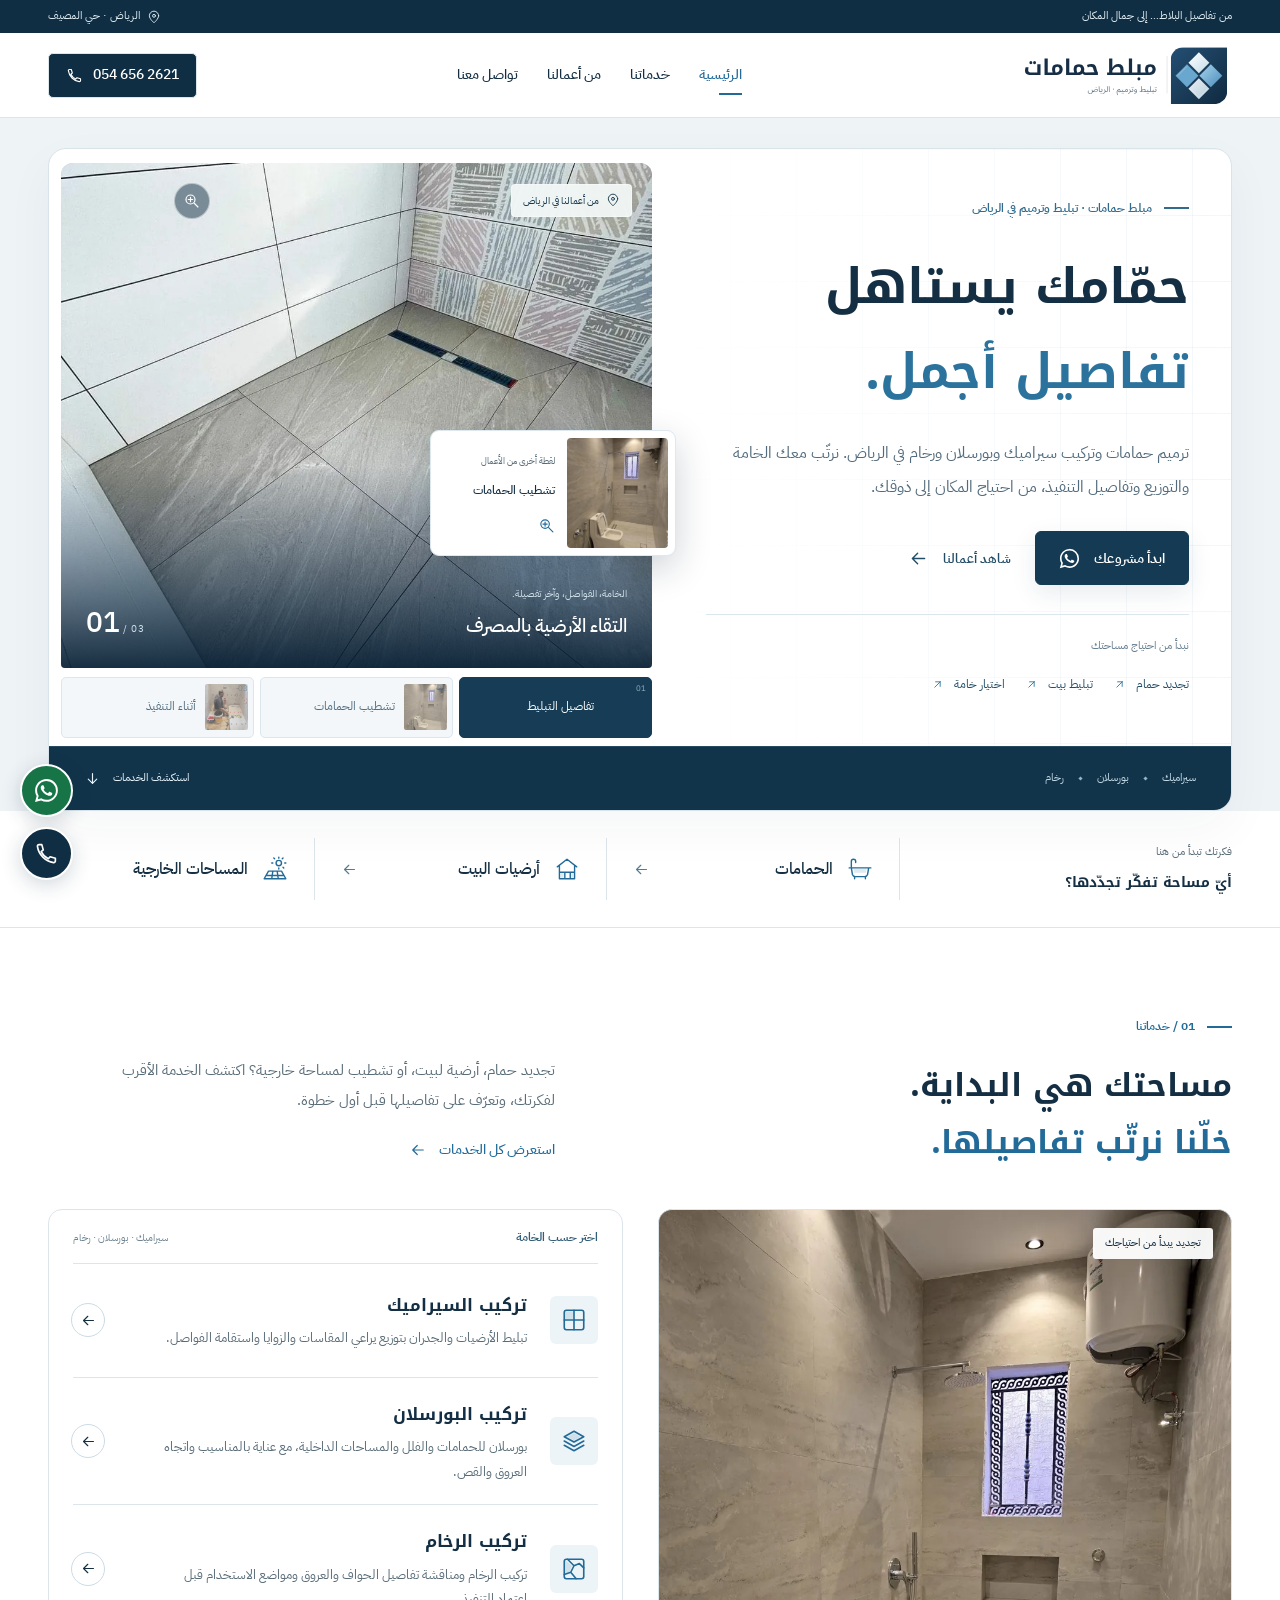
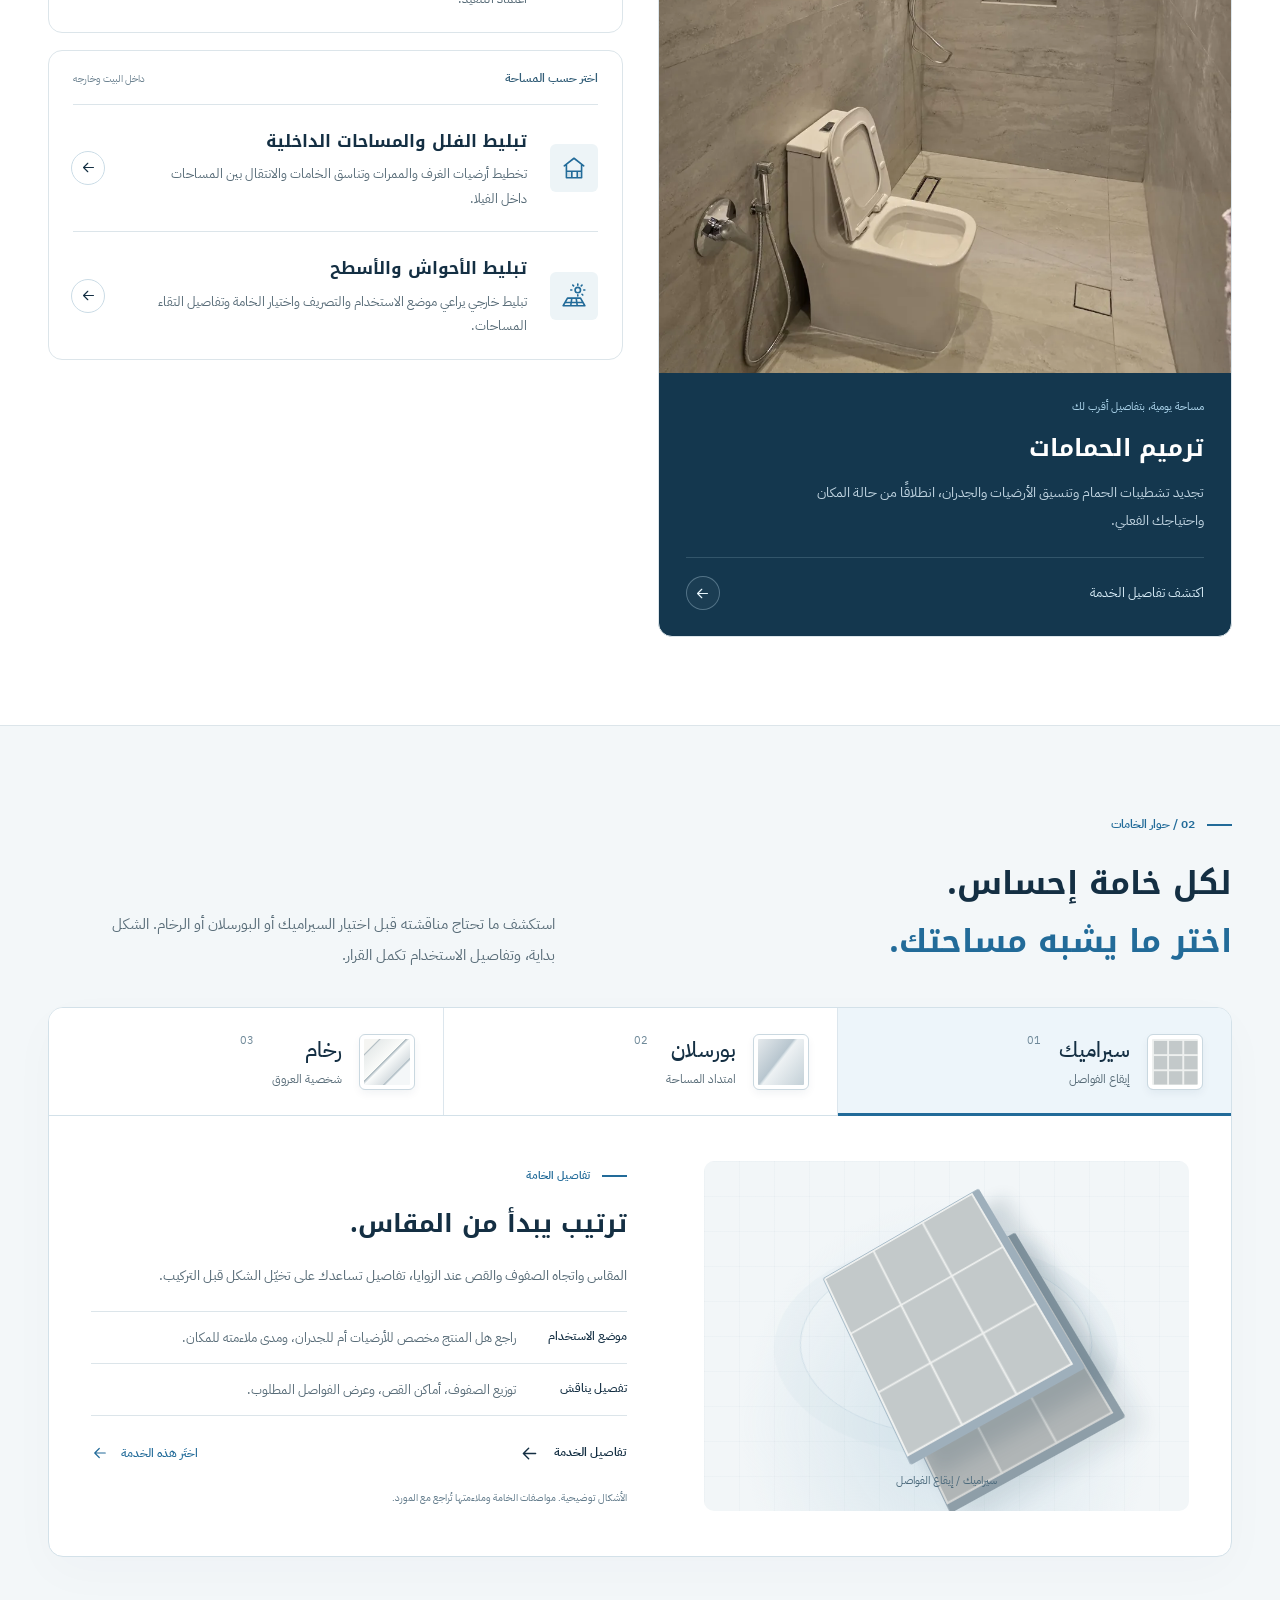
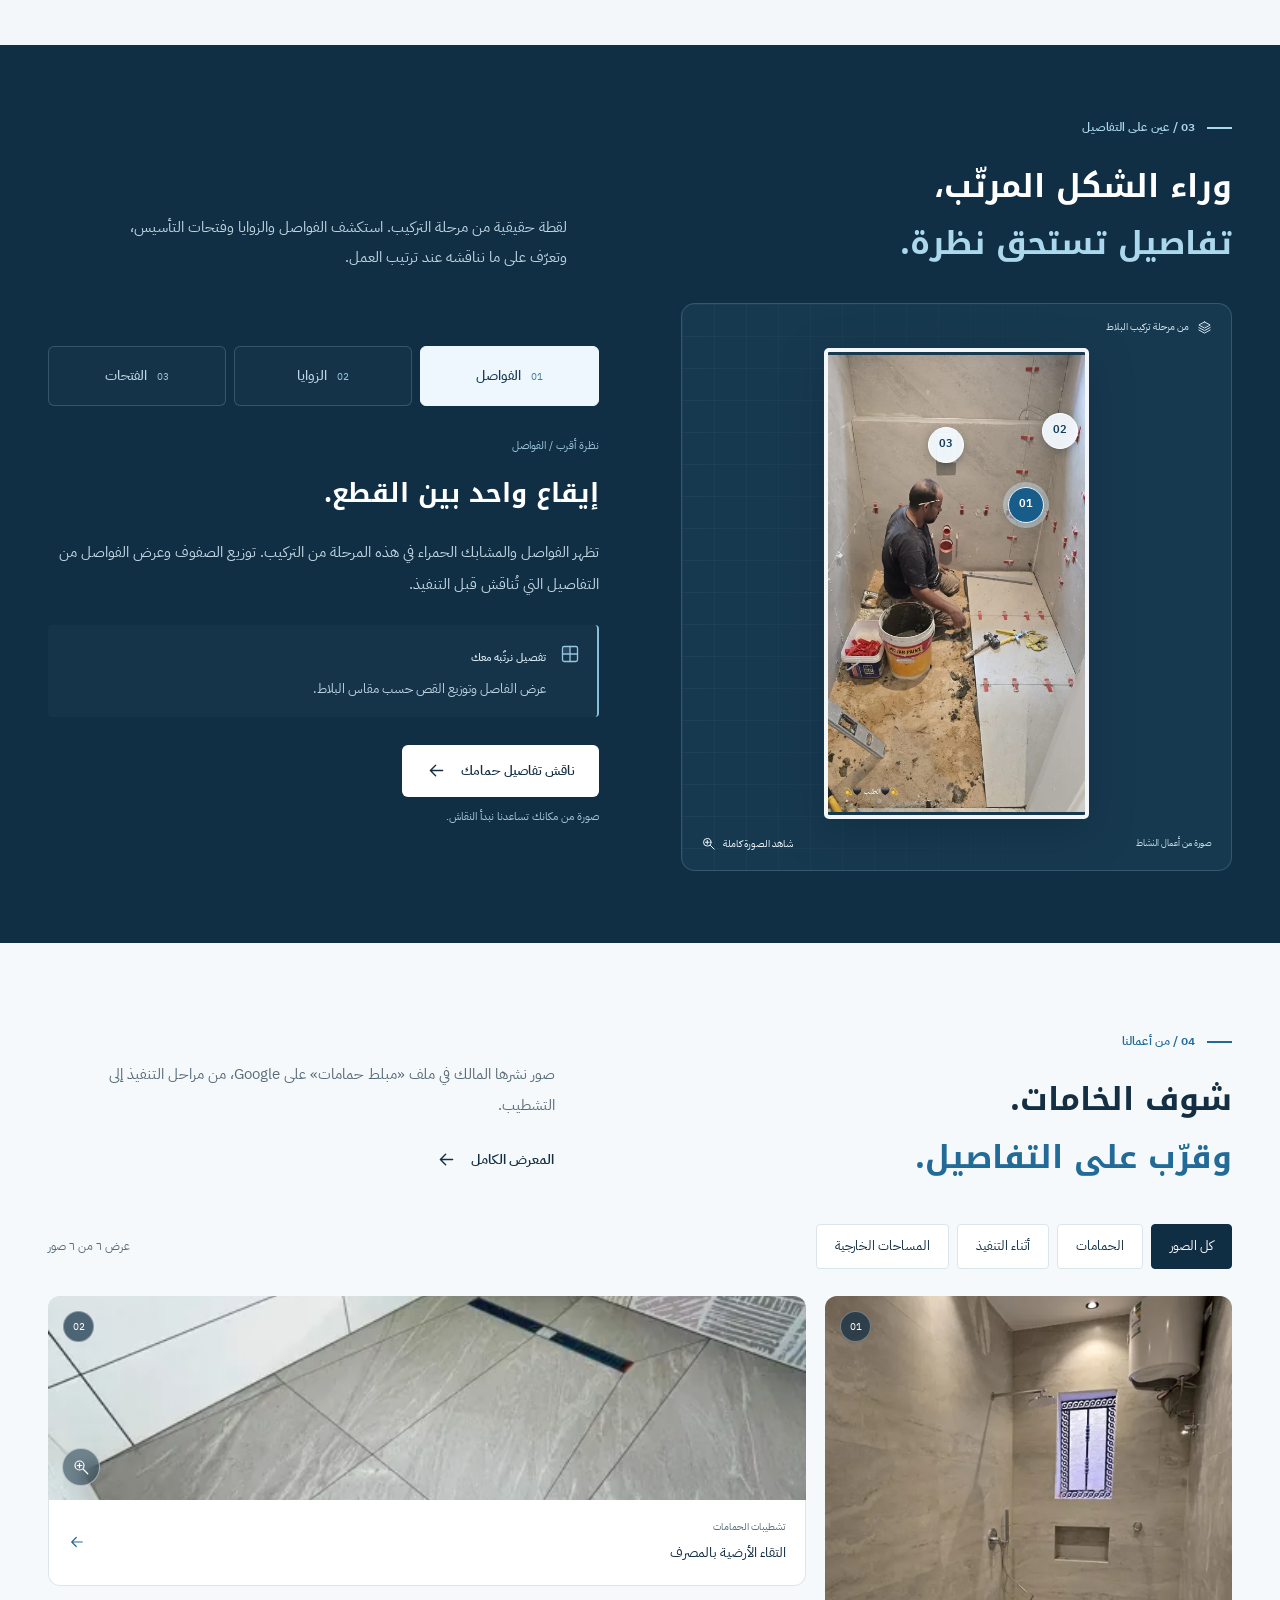
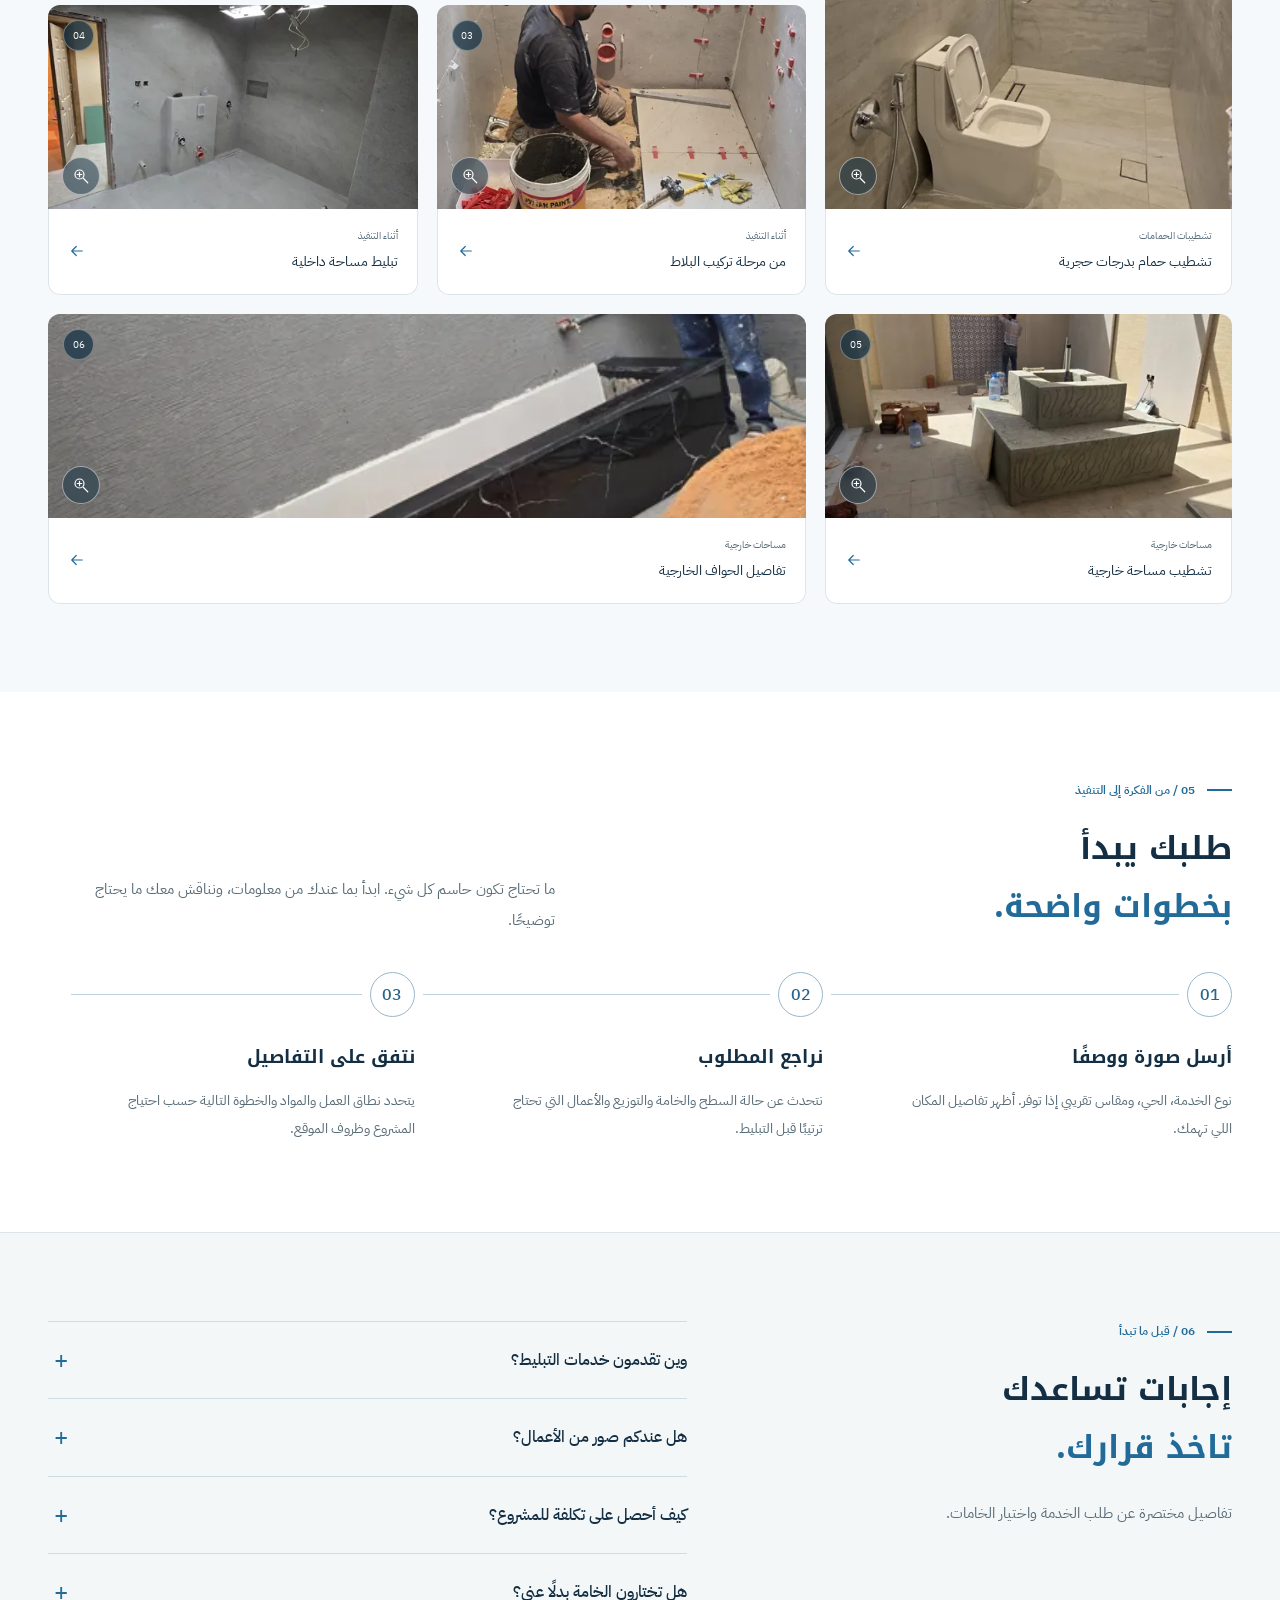
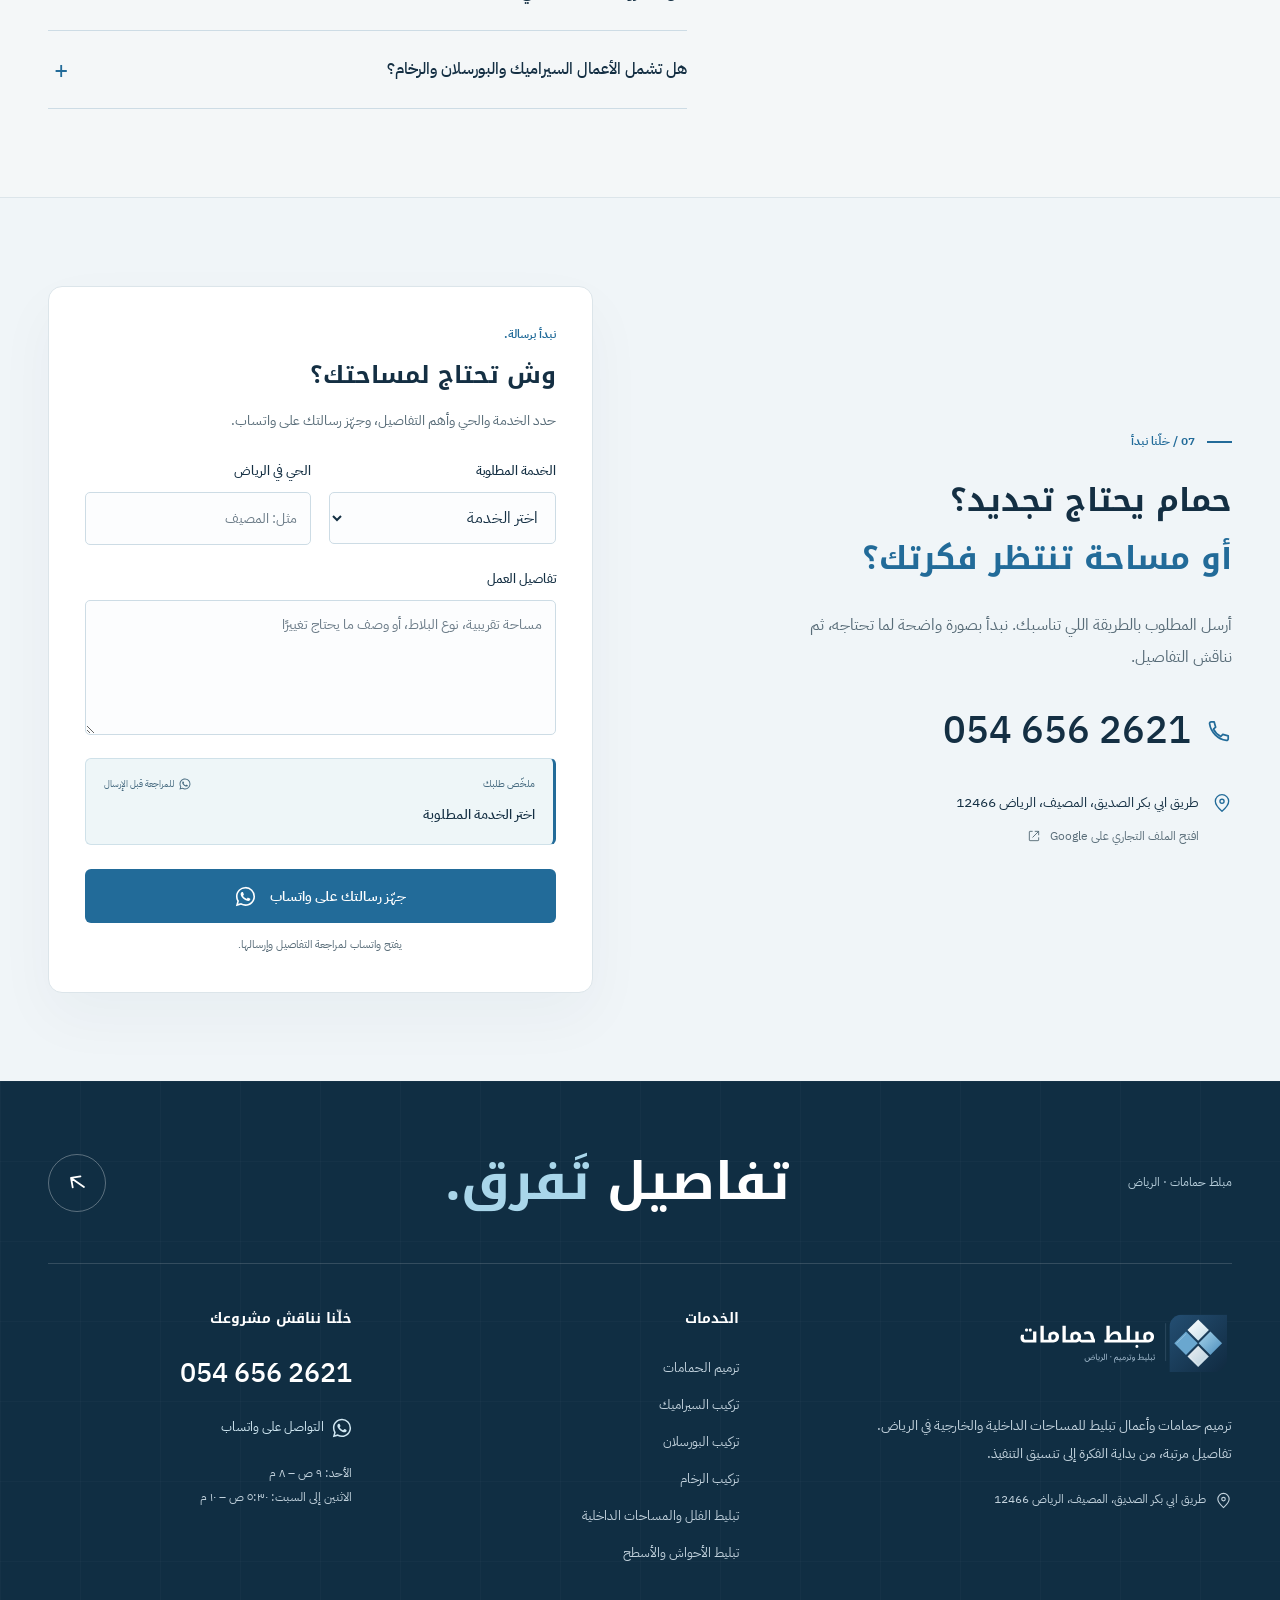
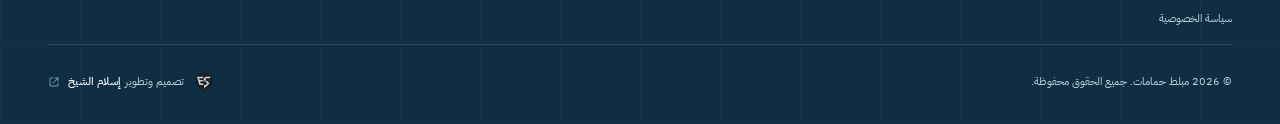
==== commit ce10bb97: "Polish the porcelain cover and coordinate the service presentation" ====
--- a/index.html
+++ b/index.html
@@ -1,12 +1,12 @@
 <!doctype html>
-<html lang="ar-SA" dir="rtl"><head><meta charset="utf-8"><meta name="viewport" content="width=device-width,initial-scale=1,viewport-fit=cover"><meta name="theme-color" content="#142a3e"><title>مبلط حمامات بالرياض | ترميم وتركيب سيراميك وبورسلان ورخام</title><meta name="description" content="مبلط حمامات في الرياض: ترميم وتجديد الحمامات وتركيب السيراميك والبورسلان والرخام وتبليط الفلل والأحواش. شاهد صور النشاط وتواصل على 0546562621."><meta name="robots" content="index,follow,max-image-preview:large"><link rel="canonical" href="https://moblet-hamamat.vercel.app/"><link rel="icon" href="favicon.svg?v=15077acf65" type="image/svg+xml"><link rel="apple-touch-icon" href="assets/apple-touch-icon.png?v=15077acf65"><link rel="manifest" href="site.webmanifest?v=15077acf65"><link rel="preload" href="assets/fonts/kufi-arabic-700.woff2" as="font" type="font/woff2" crossorigin><link rel="preload" href="assets/fonts/plex-arabic-400.woff2" as="font" type="font/woff2" crossorigin><link rel="preload" as="image" href="assets/photos/owner-06-960.webp" imagesrcset="assets/photos/owner-06-480.webp 480w, assets/photos/owner-06-960.webp 960w, assets/photos/owner-06-1440.webp 1080w" imagesizes="(max-width: 680px) 100vw, 50vw"><link rel="stylesheet" href="assets/site.css?v=15077acf65"><link rel="stylesheet" href="assets/studio.css?v=15077acf65"><script src="assets/site.js?v=15077acf65" defer></script><meta name="creator" content="المهندس إسلام الشيخ"><meta property="og:type" content="website"><meta property="og:locale" content="ar_SA"><meta property="og:site_name" content="مبلط حمامات"><meta property="og:title" content="مبلط حمامات بالرياض | ترميم وتركيب سيراميك وبورسلان ورخام"><meta property="og:description" content="مبلط حمامات في الرياض: ترميم وتجديد الحمامات وتركيب السيراميك والبورسلان والرخام وتبليط الفلل والأحواش. شاهد صور النشاط وتواصل على 0546562621."><meta property="og:url" content="https://moblet-hamamat.vercel.app/"><meta property="og:image" content="https://moblet-hamamat.vercel.app/assets/social-cover-identity.jpg?v=15077acf65"><meta property="og:image:width" content="1200"><meta property="og:image:height" content="630"><meta property="og:image:alt" content="شعار مبلط حمامات الهندسي بالأزرق والكحلي مع كتابة عربية وصور من أعمال النشاط"><meta name="twitter:card" content="summary_large_image"><meta name="twitter:title" content="مبلط حمامات بالرياض | ترميم وتركيب سيراميك وبورسلان ورخام"><meta name="twitter:description" content="مبلط حمامات في الرياض: ترميم وتجديد الحمامات وتركيب السيراميك والبورسلان والرخام وتبليط الفلل والأحواش. شاهد صور النشاط وتواصل على 0546562621."><meta name="twitter:image" content="https://moblet-hamamat.vercel.app/assets/social-cover-identity.jpg?v=15077acf65"><script type="application/ld+json">{"@context":"https://schema.org","@graph":[{"@type":"HomeAndConstructionBusiness","@id":"https://moblet-hamamat.vercel.app/#business","name":"مبلط حمامات","url":"https://moblet-hamamat.vercel.app/","telephone":"+966546562621","description":"ترميم حمامات وتركيب سيراميك وبورسلان ورخام وتبليط مساحات داخلية وخارجية في الرياض.","image":["https://moblet-hamamat.vercel.app/assets/photos/owner-04.webp","https://moblet-hamamat.vercel.app/assets/photos/owner-06.webp","https://moblet-hamamat.vercel.app/assets/photos/owner-07.webp"],"logo":"https://moblet-hamamat.vercel.app/assets/brand-symbol.svg?v=15077acf65","address":{"@type":"PostalAddress","streetAddress":"طريق ابي بكر الصديق، المصيف","addressLocality":"الرياض","addressRegion":"منطقة الرياض","postalCode":"12466","addressCountry":"SA"},"geo":{"@type":"GeoCoordinates","latitude":24.7644144,"longitude":46.6927084},"hasMap":"https://maps.app.goo.gl/ACpRdXij8ujAnbGP6?g_st=ac","sameAs":["https://maps.app.goo.gl/ACpRdXij8ujAnbGP6?g_st=ac"],"areaServed":{"@type":"City","name":"الرياض"},"openingHoursSpecification":[{"@type":"OpeningHoursSpecification","dayOfWeek":["Monday","Tuesday","Wednesday","Thursday","Friday","Saturday"],"opens":"05:30","closes":"22:00"},{"@type":"OpeningHoursSpecification","dayOfWeek":"Sunday","opens":"09:00","closes":"20:00"}],"hasOfferCatalog":{"@type":"OfferCatalog","name":"خدمات مبلط حمامات في الرياض","itemListElement":[{"@type":"Offer","itemOffered":{"@type":"Service","@id":"https://moblet-hamamat.vercel.app/services/bathroom-renovation-riyadh/#service","name":"ترميم حمامات بالرياض","url":"https://moblet-hamamat.vercel.app/services/bathroom-renovation-riyadh/"}},{"@type":"Offer","itemOffered":{"@type":"Service","@id":"https://moblet-hamamat.vercel.app/services/ceramic-installation-riyadh/#service","name":"تركيب سيراميك بالرياض","url":"https://moblet-hamamat.vercel.app/services/ceramic-installation-riyadh/"}},{"@type":"Offer","itemOffered":{"@type":"Service","@id":"https://moblet-hamamat.vercel.app/services/porcelain-installation-riyadh/#service","name":"تركيب بورسلان بالرياض","url":"https://moblet-hamamat.vercel.app/services/porcelain-installation-riyadh/"}},{"@type":"Offer","itemOffered":{"@type":"Service","@id":"https://moblet-hamamat.vercel.app/services/marble-installation-riyadh/#service","name":"تركيب رخام بالرياض","url":"https://moblet-hamamat.vercel.app/services/marble-installation-riyadh/"}},{"@type":"Offer","itemOffered":{"@type":"Service","@id":"https://moblet-hamamat.vercel.app/services/villa-floor-tiling-riyadh/#service","name":"تبليط فلل وأرضيات بالرياض","url":"https://moblet-hamamat.vercel.app/services/villa-floor-tiling-riyadh/"}},{"@type":"Offer","itemOffered":{"@type":"Service","@id":"https://moblet-hamamat.vercel.app/services/outdoor-courtyard-tiling-riyadh/#service","name":"تبليط أحواش وأسطح بالرياض","url":"https://moblet-hamamat.vercel.app/services/outdoor-courtyard-tiling-riyadh/"}}]}},{"@type":"WebSite","@id":"https://moblet-hamamat.vercel.app/#website","url":"https://moblet-hamamat.vercel.app/","name":"مبلط حمامات","inLanguage":"ar-SA","publisher":{"@id":"https://moblet-hamamat.vercel.app/#business"},"creator":{"@id":"https://www.eslam-elshikh.com/#person"}},{"@type":"Person","@id":"https://www.eslam-elshikh.com/#person","name":"إسلام الشيخ","url":"https://www.eslam-elshikh.com/"},{"@type":"WebPage","@id":"https://moblet-hamamat.vercel.app/#webpage","url":"https://moblet-hamamat.vercel.app/","name":"مبلط حمامات بالرياض | ترميم وتركيب سيراميك وبورسلان ورخام","description":"مبلط حمامات في الرياض: ترميم وتجديد الحمامات وتركيب السيراميك والبورسلان والرخام وتبليط الفلل والأحواش. شاهد صور النشاط وتواصل على 0546562621.","inLanguage":"ar-SA","isPartOf":{"@id":"https://moblet-hamamat.vercel.app/#website"},"about":{"@id":"https://moblet-hamamat.vercel.app/#business"},"primaryImageOfPage":{"@type":"ImageObject","url":"https://moblet-hamamat.vercel.app/assets/photos/owner-06.webp"}}]}</script></head><body data-page="home"><svg class="sprite" xmlns="http://www.w3.org/2000/svg" aria-hidden="true"><symbol id="i-arrow" viewBox="0 0 24 24"><path d="M19 12H5m0 0 6-6m-6 6 6 6"/></symbol><symbol id="i-external" viewBox="0 0 24 24"><path d="M14 4h6v6m0-6L10 14M9 4H5a1 1 0 0 0-1 1v14a1 1 0 0 0 1 1h14a1 1 0 0 0 1-1v-4"/></symbol><symbol id="i-phone" viewBox="0 0 24 24"><path d="M20.5 16.5v2.7a1.5 1.5 0 0 1-1.7 1.5A18.4 18.4 0 0 1 3.3 5.2 1.5 1.5 0 0 1 4.8 3.5h2.7l1.4 5-2 1.8a15 15 0 0 0 6.8 6.8l1.8-2 5 1.4Z"/></symbol><symbol id="i-whatsapp" viewBox="0 0 24 24"><path transform="translate(1 1) scale(1.375)" fill="currentColor" stroke="none" d="M13.601 2.326A7.85 7.85 0 0 0 7.994 0C3.627 0 .068 3.558.064 7.926c0 1.399.366 2.76 1.057 3.965L0 16l4.204-1.102a7.9 7.9 0 0 0 3.79.965h.004c4.368 0 7.926-3.558 7.93-7.93A7.9 7.9 0 0 0 13.6 2.326zM7.994 14.521a6.6 6.6 0 0 1-3.356-.92l-.24-.144-2.494.654.666-2.433-.156-.251a6.56 6.56 0 0 1-1.007-3.505c0-3.626 2.957-6.584 6.591-6.584a6.56 6.56 0 0 1 4.66 1.931 6.56 6.56 0 0 1 1.928 4.66c-.004 3.639-2.961 6.592-6.592 6.592m3.615-4.934c-.197-.099-1.17-.578-1.353-.646-.182-.065-.315-.099-.445.099-.133.197-.513.646-.627.775-.114.133-.232.148-.43.05-.197-.1-.836-.308-1.592-.985-.59-.525-.985-1.175-1.103-1.372-.114-.198-.011-.304.088-.403.087-.088.197-.232.296-.346.1-.114.133-.198.198-.33.065-.134.034-.248-.015-.347-.05-.099-.445-1.076-.612-1.47-.16-.389-.323-.335-.445-.34-.114-.007-.247-.007-.38-.007a.73.73 0 0 0-.529.247c-.182.198-.691.677-.691 1.654s.71 1.916.81 2.049c.098.133 1.394 2.132 3.383 2.992.47.205.84.326 1.129.418.475.152.904.129 1.246.08.38-.058 1.171-.48 1.338-.943.164-.464.164-.86.114-.943-.049-.084-.182-.133-.38-.232"/></symbol><symbol id="i-grid" viewBox="0 0 24 24"><rect x="3" y="3" width="18" height="18" rx="2"/><path d="M3 12h18M12 3v18"/><path class="icon-accent" d="M4 4h7v7H4z" stroke="none"/></symbol><symbol id="i-bath" viewBox="0 0 24 24"><path d="M4 10V5a2 2 0 0 1 4 0v1m-6 5h20M4 11l1 6a3 3 0 0 0 3 2h8a3 3 0 0 0 3-2l1-6M7 19v2m10-2v2"/><path class="icon-accent" d="M6 12h12l-.5 3.5h-11z" stroke="none"/></symbol><symbol id="i-layers" viewBox="0 0 24 24"><path d="m12 3 9 5-9 5-9-5 9-5Zm-9 9 9 5 9-5M3 16l9 5 9-5"/><path class="icon-accent" d="m12 4.5 6.3 3.5-6.3 3.5L5.7 8z" stroke="none"/></symbol><symbol id="i-stone" viewBox="0 0 24 24"><rect x="3" y="3" width="18" height="18" rx="2"/><path d="m6 3 6 6-3 6 5 6m-2-12 5-2 4 4M9 15l-6 2"/><path class="icon-accent" d="m4 4 6 5-2 6-4 1z" stroke="none"/></symbol><symbol id="i-home" viewBox="0 0 24 24"><path d="m3 10 9-7 9 7M5 9v12h14V9M5 15h14m-9 0v6m5-6v6"/><path class="icon-accent" d="M6 16h3v4H6zm10 0h2v4h-2z" stroke="none"/></symbol><symbol id="i-sun" viewBox="0 0 24 24"><circle cx="15.5" cy="6.5" r="2.5"/><path d="M15.5 1v1m0 9v1M10 6.5H9m13 0h-1m-9.4-3.9-.7-.7m8.5 8.5.7.7m-1.4-8.5.7-.7M2 21l4-7h12l4 7H2Zm2-3h16M10 14l-1 7m5-7 1 7"/></symbol><symbol id="i-pin" viewBox="0 0 24 24"><path d="M20 10c0 5-8 12-8 12S4 15 4 10a8 8 0 1 1 16 0Z"/><circle cx="12" cy="10" r="2.5"/></symbol><symbol id="i-check" viewBox="0 0 24 24"><path d="m5 12 4 4L19 6"/></symbol><symbol id="i-clock" viewBox="0 0 24 24"><circle cx="12" cy="12" r="9"/><path d="M12 7v5l3 2"/></symbol><symbol id="i-zoom" viewBox="0 0 24 24"><circle cx="10" cy="10" r="6"/><path d="m15 15 6 6M10 7v6m-3-3h6"/></symbol><symbol id="i-close" viewBox="0 0 24 24"><path d="m6 6 12 12M6 18 18 6"/></symbol><symbol id="i-menu" viewBox="0 0 24 24"><path d="M4 7h16M4 12h16M4 17h16"/></symbol><symbol id="i-spark" viewBox="0 0 24 24"><path d="m12 2 2.7 7.3L22 12l-7.3 2.7L12 22l-2.7-7.3L2 12l7.3-2.7L12 2Z"/></symbol></svg><a class="skip" href="#main">انتقل إلى المحتوى</a>
+<html lang="ar-SA" dir="rtl"><head><meta charset="utf-8"><meta name="viewport" content="width=device-width,initial-scale=1,viewport-fit=cover"><meta name="theme-color" content="#142a3e"><title>مبلط حمامات بالرياض | ترميم وتركيب سيراميك وبورسلان ورخام</title><meta name="description" content="مبلط حمامات في الرياض: ترميم وتجديد الحمامات وتركيب السيراميك والبورسلان والرخام وتبليط الفلل والأحواش. شاهد صور النشاط وتواصل على 0546562621."><meta name="robots" content="index,follow,max-image-preview:large"><link rel="canonical" href="https://moblet-hamamat.vercel.app/"><link rel="icon" href="favicon.svg?v=89d1dd40b0" type="image/svg+xml"><link rel="apple-touch-icon" href="assets/apple-touch-icon.png?v=89d1dd40b0"><link rel="manifest" href="site.webmanifest?v=89d1dd40b0"><link rel="preload" href="assets/fonts/kufi-arabic-700.woff2" as="font" type="font/woff2" crossorigin><link rel="preload" href="assets/fonts/plex-arabic-400.woff2" as="font" type="font/woff2" crossorigin><link rel="preload" as="image" href="assets/photos/owner-06-960.webp" imagesrcset="assets/photos/owner-06-480.webp 480w, assets/photos/owner-06-960.webp 960w, assets/photos/owner-06-1440.webp 1080w" imagesizes="(max-width: 680px) 100vw, 50vw"><link rel="stylesheet" href="assets/site.css?v=89d1dd40b0"><link rel="stylesheet" href="assets/studio.css?v=89d1dd40b0"><script src="assets/site.js?v=89d1dd40b0" defer></script><meta name="creator" content="المهندس إسلام الشيخ"><meta property="og:type" content="website"><meta property="og:locale" content="ar_SA"><meta property="og:site_name" content="مبلط حمامات"><meta property="og:title" content="مبلط حمامات بالرياض | ترميم وتركيب سيراميك وبورسلان ورخام"><meta property="og:description" content="مبلط حمامات في الرياض: ترميم وتجديد الحمامات وتركيب السيراميك والبورسلان والرخام وتبليط الفلل والأحواش. شاهد صور النشاط وتواصل على 0546562621."><meta property="og:url" content="https://moblet-hamamat.vercel.app/"><meta property="og:image" content="https://moblet-hamamat.vercel.app/assets/social-cover-identity.jpg?v=89d1dd40b0"><meta property="og:image:width" content="1200"><meta property="og:image:height" content="630"><meta property="og:image:alt" content="شعار مبلط حمامات الهندسي بالأزرق والكحلي مع كتابة عربية وصور من أعمال النشاط"><meta name="twitter:card" content="summary_large_image"><meta name="twitter:title" content="مبلط حمامات بالرياض | ترميم وتركيب سيراميك وبورسلان ورخام"><meta name="twitter:description" content="مبلط حمامات في الرياض: ترميم وتجديد الحمامات وتركيب السيراميك والبورسلان والرخام وتبليط الفلل والأحواش. شاهد صور النشاط وتواصل على 0546562621."><meta name="twitter:image" content="https://moblet-hamamat.vercel.app/assets/social-cover-identity.jpg?v=89d1dd40b0"><script type="application/ld+json">{"@context":"https://schema.org","@graph":[{"@type":"HomeAndConstructionBusiness","@id":"https://moblet-hamamat.vercel.app/#business","name":"مبلط حمامات","url":"https://moblet-hamamat.vercel.app/","telephone":"+966546562621","description":"ترميم حمامات وتركيب سيراميك وبورسلان ورخام وتبليط مساحات داخلية وخارجية في الرياض.","image":["https://moblet-hamamat.vercel.app/assets/photos/owner-04.webp","https://moblet-hamamat.vercel.app/assets/photos/owner-06.webp","https://moblet-hamamat.vercel.app/assets/photos/owner-07.webp"],"logo":"https://moblet-hamamat.vercel.app/assets/brand-symbol.svg?v=89d1dd40b0","address":{"@type":"PostalAddress","streetAddress":"طريق ابي بكر الصديق، المصيف","addressLocality":"الرياض","addressRegion":"منطقة الرياض","postalCode":"12466","addressCountry":"SA"},"geo":{"@type":"GeoCoordinates","latitude":24.7644144,"longitude":46.6927084},"hasMap":"https://maps.app.goo.gl/ACpRdXij8ujAnbGP6?g_st=ac","sameAs":["https://maps.app.goo.gl/ACpRdXij8ujAnbGP6?g_st=ac"],"areaServed":{"@type":"City","name":"الرياض"},"openingHoursSpecification":[{"@type":"OpeningHoursSpecification","dayOfWeek":["Monday","Tuesday","Wednesday","Thursday","Friday","Saturday"],"opens":"05:30","closes":"22:00"},{"@type":"OpeningHoursSpecification","dayOfWeek":"Sunday","opens":"09:00","closes":"20:00"}],"hasOfferCatalog":{"@type":"OfferCatalog","name":"خدمات مبلط حمامات في الرياض","itemListElement":[{"@type":"Offer","itemOffered":{"@type":"Service","@id":"https://moblet-hamamat.vercel.app/services/bathroom-renovation-riyadh/#service","name":"ترميم حمامات بالرياض","url":"https://moblet-hamamat.vercel.app/services/bathroom-renovation-riyadh/"}},{"@type":"Offer","itemOffered":{"@type":"Service","@id":"https://moblet-hamamat.vercel.app/services/ceramic-installation-riyadh/#service","name":"تركيب سيراميك بالرياض","url":"https://moblet-hamamat.vercel.app/services/ceramic-installation-riyadh/"}},{"@type":"Offer","itemOffered":{"@type":"Service","@id":"https://moblet-hamamat.vercel.app/services/porcelain-installation-riyadh/#service","name":"تركيب بورسلان بالرياض","url":"https://moblet-hamamat.vercel.app/services/porcelain-installation-riyadh/"}},{"@type":"Offer","itemOffered":{"@type":"Service","@id":"https://moblet-hamamat.vercel.app/services/marble-installation-riyadh/#service","name":"تركيب رخام بالرياض","url":"https://moblet-hamamat.vercel.app/services/marble-installation-riyadh/"}},{"@type":"Offer","itemOffered":{"@type":"Service","@id":"https://moblet-hamamat.vercel.app/services/villa-floor-tiling-riyadh/#service","name":"تبليط فلل وأرضيات بالرياض","url":"https://moblet-hamamat.vercel.app/services/villa-floor-tiling-riyadh/"}},{"@type":"Offer","itemOffered":{"@type":"Service","@id":"https://moblet-hamamat.vercel.app/services/outdoor-courtyard-tiling-riyadh/#service","name":"تبليط أحواش وأسطح بالرياض","url":"https://moblet-hamamat.vercel.app/services/outdoor-courtyard-tiling-riyadh/"}}]}},{"@type":"WebSite","@id":"https://moblet-hamamat.vercel.app/#website","url":"https://moblet-hamamat.vercel.app/","name":"مبلط حمامات","inLanguage":"ar-SA","publisher":{"@id":"https://moblet-hamamat.vercel.app/#business"},"creator":{"@id":"https://www.eslam-elshikh.com/#person"}},{"@type":"Person","@id":"https://www.eslam-elshikh.com/#person","name":"إسلام الشيخ","url":"https://www.eslam-elshikh.com/"},{"@type":"WebPage","@id":"https://moblet-hamamat.vercel.app/#webpage","url":"https://moblet-hamamat.vercel.app/","name":"مبلط حمامات بالرياض | ترميم وتركيب سيراميك وبورسلان ورخام","description":"مبلط حمامات في الرياض: ترميم وتجديد الحمامات وتركيب السيراميك والبورسلان والرخام وتبليط الفلل والأحواش. شاهد صور النشاط وتواصل على 0546562621.","inLanguage":"ar-SA","isPartOf":{"@id":"https://moblet-hamamat.vercel.app/#website"},"about":{"@id":"https://moblet-hamamat.vercel.app/#business"},"primaryImageOfPage":{"@type":"ImageObject","url":"https://moblet-hamamat.vercel.app/assets/photos/owner-06.webp"}}]}</script></head><body data-page="home"><svg class="sprite" xmlns="http://www.w3.org/2000/svg" aria-hidden="true"><symbol id="i-arrow" viewBox="0 0 24 24"><path d="M19 12H5m0 0 6-6m-6 6 6 6"/></symbol><symbol id="i-external" viewBox="0 0 24 24"><path d="M14 4h6v6m0-6L10 14M9 4H5a1 1 0 0 0-1 1v14a1 1 0 0 0 1 1h14a1 1 0 0 0 1-1v-4"/></symbol><symbol id="i-phone" viewBox="0 0 24 24"><path d="M20.5 16.5v2.7a1.5 1.5 0 0 1-1.7 1.5A18.4 18.4 0 0 1 3.3 5.2 1.5 1.5 0 0 1 4.8 3.5h2.7l1.4 5-2 1.8a15 15 0 0 0 6.8 6.8l1.8-2 5 1.4Z"/></symbol><symbol id="i-whatsapp" viewBox="0 0 24 24"><path transform="translate(1 1) scale(1.375)" fill="currentColor" stroke="none" d="M13.601 2.326A7.85 7.85 0 0 0 7.994 0C3.627 0 .068 3.558.064 7.926c0 1.399.366 2.76 1.057 3.965L0 16l4.204-1.102a7.9 7.9 0 0 0 3.79.965h.004c4.368 0 7.926-3.558 7.93-7.93A7.9 7.9 0 0 0 13.6 2.326zM7.994 14.521a6.6 6.6 0 0 1-3.356-.92l-.24-.144-2.494.654.666-2.433-.156-.251a6.56 6.56 0 0 1-1.007-3.505c0-3.626 2.957-6.584 6.591-6.584a6.56 6.56 0 0 1 4.66 1.931 6.56 6.56 0 0 1 1.928 4.66c-.004 3.639-2.961 6.592-6.592 6.592m3.615-4.934c-.197-.099-1.17-.578-1.353-.646-.182-.065-.315-.099-.445.099-.133.197-.513.646-.627.775-.114.133-.232.148-.43.05-.197-.1-.836-.308-1.592-.985-.59-.525-.985-1.175-1.103-1.372-.114-.198-.011-.304.088-.403.087-.088.197-.232.296-.346.1-.114.133-.198.198-.33.065-.134.034-.248-.015-.347-.05-.099-.445-1.076-.612-1.47-.16-.389-.323-.335-.445-.34-.114-.007-.247-.007-.38-.007a.73.73 0 0 0-.529.247c-.182.198-.691.677-.691 1.654s.71 1.916.81 2.049c.098.133 1.394 2.132 3.383 2.992.47.205.84.326 1.129.418.475.152.904.129 1.246.08.38-.058 1.171-.48 1.338-.943.164-.464.164-.86.114-.943-.049-.084-.182-.133-.38-.232"/></symbol><symbol id="i-grid" viewBox="0 0 24 24"><rect x="3" y="3" width="18" height="18" rx="2"/><path d="M3 12h18M12 3v18"/><path class="icon-accent" d="M4 4h7v7H4z" stroke="none"/></symbol><symbol id="i-bath" viewBox="0 0 24 24"><path d="M4 10V5a2 2 0 0 1 4 0v1m-6 5h20M4 11l1 6a3 3 0 0 0 3 2h8a3 3 0 0 0 3-2l1-6M7 19v2m10-2v2"/><path class="icon-accent" d="M6 12h12l-.5 3.5h-11z" stroke="none"/></symbol><symbol id="i-layers" viewBox="0 0 24 24"><path d="m12 3 9 5-9 5-9-5 9-5Zm-9 9 9 5 9-5M3 16l9 5 9-5"/><path class="icon-accent" d="m12 4.5 6.3 3.5-6.3 3.5L5.7 8z" stroke="none"/></symbol><symbol id="i-stone" viewBox="0 0 24 24"><rect x="3" y="3" width="18" height="18" rx="2"/><path d="m6 3 6 6-3 6 5 6m-2-12 5-2 4 4M9 15l-6 2"/><path class="icon-accent" d="m4 4 6 5-2 6-4 1z" stroke="none"/></symbol><symbol id="i-home" viewBox="0 0 24 24"><path d="m3 10 9-7 9 7M5 9v12h14V9M5 15h14m-9 0v6m5-6v6"/><path class="icon-accent" d="M6 16h3v4H6zm10 0h2v4h-2z" stroke="none"/></symbol><symbol id="i-sun" viewBox="0 0 24 24"><circle cx="15.5" cy="6.5" r="2.5"/><path d="M15.5 1v1m0 9v1M10 6.5H9m13 0h-1m-9.4-3.9-.7-.7m8.5 8.5.7.7m-1.4-8.5.7-.7M2 21l4-7h12l4 7H2Zm2-3h16M10 14l-1 7m5-7 1 7"/></symbol><symbol id="i-pin" viewBox="0 0 24 24"><path d="M20 10c0 5-8 12-8 12S4 15 4 10a8 8 0 1 1 16 0Z"/><circle cx="12" cy="10" r="2.5"/></symbol><symbol id="i-check" viewBox="0 0 24 24"><path d="m5 12 4 4L19 6"/></symbol><symbol id="i-clock" viewBox="0 0 24 24"><circle cx="12" cy="12" r="9"/><path d="M12 7v5l3 2"/></symbol><symbol id="i-zoom" viewBox="0 0 24 24"><circle cx="10" cy="10" r="6"/><path d="m15 15 6 6M10 7v6m-3-3h6"/></symbol><symbol id="i-close" viewBox="0 0 24 24"><path d="m6 6 12 12M6 18 18 6"/></symbol><symbol id="i-menu" viewBox="0 0 24 24"><path d="M4 7h16M4 12h16M4 17h16"/></symbol><symbol id="i-spark" viewBox="0 0 24 24"><path d="m12 2 2.7 7.3L22 12l-7.3 2.7L12 22l-2.7-7.3L2 12l7.3-2.7L12 2Z"/></symbol></svg><a class="skip" href="#main">انتقل إلى المحتوى</a>
     <div class="topbar"><div class="container topbar-inner"><span>من تفاصيل البلاط… إلى جمال المكان</span><a href="https://maps.app.goo.gl/ACpRdXij8ujAnbGP6?g_st=ac" target="_blank" rel="noopener noreferrer"><svg class="icon" viewBox="0 0 24 24" aria-hidden="true"><use href="#i-pin"/></svg>الرياض · حي المصيف</a></div></div>
-    <header class="header"><div class="container header-inner"><a href="./" class="brand" aria-label="مبلط حمامات، الرئيسية"><img class="brand-lockup" src="assets/brand-lockup.svg?v=15077acf65" alt="مبلط حمامات — تبليط وترميم في الرياض" width="340" height="106"></a><nav class="desktop-nav" aria-label="التنقل الرئيسي"><a href="./" aria-current="page">الرئيسية</a><a href="services/">خدماتنا</a><a href="projects/">من أعمالنا</a><a href="contact/">تواصل معنا</a></nav><a class="header-phone" href="tel:+966546562621"><svg class="icon" viewBox="0 0 24 24" aria-hidden="true"><use href="#i-phone"/></svg><bdi>054 656 2621</bdi></a><details class="mobile-nav"><summary aria-label="فتح قائمة التنقل"><svg class="icon" viewBox="0 0 24 24" aria-hidden="true"><use href="#i-menu"/></svg></summary><nav aria-label="تنقل الجوال"><a href="./" aria-current="page">الرئيسية</a><a href="services/">خدماتنا</a><a href="projects/">من أعمالنا</a><a href="contact/">تواصل معنا</a><a href="tel:+966546562621">اتصل بنا <bdi>054 656 2621</bdi></a></nav></details></div></header><main id="main"><section class="tile-hero"><div class="container hero-panel"><div class="tile-hero-grid"><div class="tile-intro"><span class="eyebrow">مبلط حمامات · تبليط وترميم في الرياض</span><h1>حمّام يتجدّد.<br><em>بتفاصيل تَفرق.</em></h1><p class="tile-lead">ترميم حمامات وتبليط سيراميك وبورسلان ورخام في الرياض. نبدأ من حالة المكان، ونرتّب معك الخامة والتوزيع وتفاصيل العمل.</p><div class="hero-actions"><a class="btn btn-primary" href="https://wa.me/966546562621" target="_blank" rel="noopener noreferrer">ابدأ مشروعك<svg class="icon" viewBox="0 0 24 24" aria-hidden="true"><use href="#i-whatsapp"/></svg></a><a class="btn btn-text" href="projects/">شاهد أعمالنا<svg class="icon" viewBox="0 0 24 24" aria-hidden="true"><use href="#i-arrow"/></svg></a></div><div class="hero-project-types"><span>نبدأ من احتياج مساحتك</span><div><a href="#request-form" data-request-service="bathroom-renovation-riyadh">تجديد حمام <svg class="icon" viewBox="0 0 24 24" aria-hidden="true"><use href="#i-arrow"/></svg></a><a href="#request-form" data-request-service="villa-floor-tiling-riyadh">تبليط بيت <svg class="icon" viewBox="0 0 24 24" aria-hidden="true"><use href="#i-arrow"/></svg></a><a href="#materials">اختيار خامة <svg class="icon" viewBox="0 0 24 24" aria-hidden="true"><use href="#i-arrow"/></svg></a></div></div></div><div class="opening-story"><div class="story-composition"><figure class="story-frame" id="opening-photo"><a href="assets/photos/owner-06.webp" class="story-open" data-story-open data-lightbox data-caption="التقاء الأرضية بالمصرف"><img class="hero-image" src="assets/photos/owner-06-960.webp" srcset="assets/photos/owner-06-480.webp 480w, assets/photos/owner-06-960.webp 960w, assets/photos/owner-06-1440.webp 1080w" sizes="(max-width: 680px) 100vw, 50vw" width="1080" height="1350" alt="تفاصيل أرضية حمام ومصرف خطي وجدار ببلاط متنوع من صور المالك" fetchpriority="high" loading="eager" decoding="async"><span class="story-zoom"><svg class="icon" viewBox="0 0 24 24" aria-hidden="true"><use href="#i-zoom"/></svg><span>قرّب على التفاصيل</span></span><span class="story-location"><svg class="icon" viewBox="0 0 24 24" aria-hidden="true"><use href="#i-pin"/></svg>من أعمالنا في الرياض</span></a><figcaption><span><small>الخامة، الفواصل، وآخر تفصيلة.</small><strong data-story-caption>التقاء الأرضية بالمصرف</strong></span><span class="story-count" aria-hidden="true"><b data-story-count>01</b> / 03</span></figcaption></figure><a class="story-detail" href="assets/photos/owner-04.webp" data-lightbox data-caption="تشطيب حمام بدرجات حجرية"><img class="" src="assets/photos/owner-04-960.webp" srcset="assets/photos/owner-04-480.webp 480w, assets/photos/owner-04-960.webp 960w, assets/photos/owner-04-1440.webp 1440w" sizes="(max-width: 680px) 80px, 105px" width="1600" height="2133" alt="صورة من ملف مبلط حمامات لحمام مكسو ببلاط حجري اللون مع مصرف أرضي" loading="lazy" decoding="async"><span><small>لقطة أخرى من الأعمال</small><strong>تشطيب الحمامات</strong><svg class="icon" viewBox="0 0 24 24" aria-hidden="true"><use href="#i-zoom"/></svg></span></a></div><div class="story-rail"><div class="story-controls" role="group" aria-label="استعرض لقطات من الأعمال" hidden><button class="story-choice" type="button" aria-label="تفاصيل التبليط" aria-pressed="true" aria-controls="opening-photo" data-story-photo="06" data-story-caption="التقاء الأرضية بالمصرف" data-story-alt="تفاصيل أرضية حمام ومصرف خطي وجدار ببلاط متنوع من صور المالك" data-story-width="1080" data-story-height="1350"><img class="" src="assets/photos/owner-06-960.webp" srcset="assets/photos/owner-06-480.webp 480w, assets/photos/owner-06-960.webp 960w, assets/photos/owner-06-1440.webp 1080w" sizes="48px" width="1080" height="1350" alt="تفاصيل أرضية حمام ومصرف خطي وجدار ببلاط متنوع من صور المالك" loading="lazy" decoding="async"><span>تفاصيل التبليط</span><i aria-hidden="true">01</i></button><button class="story-choice" type="button" aria-label="تشطيب الحمامات" aria-pressed="false" aria-controls="opening-photo" data-story-photo="04" data-story-caption="تشطيب حمام بدرجات حجرية" data-story-alt="صورة من ملف مبلط حمامات لحمام مكسو ببلاط حجري اللون مع مصرف أرضي" data-story-width="1600" data-story-height="2133"><img class="" src="assets/photos/owner-04-960.webp" srcset="assets/photos/owner-04-480.webp 480w, assets/photos/owner-04-960.webp 960w, assets/photos/owner-04-1440.webp 1440w" sizes="48px" width="1600" height="2133" alt="صورة من ملف مبلط حمامات لحمام مكسو ببلاط حجري اللون مع مصرف أرضي" loading="lazy" decoding="async"><span>تشطيب الحمامات</span><i aria-hidden="true">02</i></button><button class="story-choice" type="button" aria-label="أثناء التنفيذ" aria-pressed="false" aria-controls="opening-photo" data-story-photo="03" data-story-caption="من مرحلة تركيب البلاط" data-story-alt="فني يركب بلاط حمام ويضبط القطع باستخدام فواصل ومشابك" data-story-width="1600" data-story-height="2842"><img class="" src="assets/photos/owner-03-960.webp" srcset="assets/photos/owner-03-480.webp 480w, assets/photos/owner-03-960.webp 960w, assets/photos/owner-03-1440.webp 1440w" sizes="48px" width="1600" height="2842" alt="فني يركب بلاط حمام ويضبط القطع باستخدام فواصل ومشابك" loading="lazy" decoding="async"><span>أثناء التنفيذ</span><i aria-hidden="true">03</i></button></div><a class="story-fallback" href="projects/">استعرض صور الأعمال <svg class="icon" viewBox="0 0 24 24" aria-hidden="true"><use href="#i-arrow"/></svg></a><p class="story-status sr-only" role="status" aria-live="polite"></p></div></div></div><div class="hero-spec"><span>سيراميك <i aria-hidden="true"></i> بورسلان <i aria-hidden="true"></i> رخام</span><a href="#services">استكشف الخدمات <svg class="icon" viewBox="0 0 24 24" aria-hidden="true"><use href="#i-arrow"/></svg></a></div></div></section>
+    <header class="header"><div class="container header-inner"><a href="./" class="brand" aria-label="مبلط حمامات، الرئيسية"><img class="brand-lockup" src="assets/brand-lockup.svg?v=89d1dd40b0" alt="مبلط حمامات — تبليط وترميم في الرياض" width="340" height="106"></a><nav class="desktop-nav" aria-label="التنقل الرئيسي"><a href="./" aria-current="page">الرئيسية</a><a href="services/">خدماتنا</a><a href="projects/">من أعمالنا</a><a href="contact/">تواصل معنا</a></nav><a class="header-phone" href="tel:+966546562621"><svg class="icon" viewBox="0 0 24 24" aria-hidden="true"><use href="#i-phone"/></svg><bdi>054 656 2621</bdi></a><details class="mobile-nav"><summary aria-label="فتح قائمة التنقل"><svg class="icon" viewBox="0 0 24 24" aria-hidden="true"><use href="#i-menu"/></svg></summary><nav aria-label="تنقل الجوال"><a href="./" aria-current="page">الرئيسية</a><a href="services/">خدماتنا</a><a href="projects/">من أعمالنا</a><a href="contact/">تواصل معنا</a><a href="tel:+966546562621">اتصل بنا <bdi>054 656 2621</bdi></a></nav></details></div></header><main id="main"><section class="tile-hero"><div class="container hero-panel"><div class="tile-hero-grid"><div class="tile-intro"><span class="eyebrow">مبلط حمامات · تبليط وترميم في الرياض</span><h1>حمّامك يستاهل<br><em>تفاصيل أجمل.</em></h1><p class="tile-lead">ترميم حمامات وتركيب سيراميك وبورسلان ورخام في الرياض. نرتّب معك الخامة والتوزيع وتفاصيل التنفيذ، من احتياج المكان إلى ذوقك.</p><div class="hero-actions"><a class="btn btn-primary" href="https://wa.me/966546562621" target="_blank" rel="noopener noreferrer">ابدأ مشروعك<svg class="icon" viewBox="0 0 24 24" aria-hidden="true"><use href="#i-whatsapp"/></svg></a><a class="btn btn-text" href="projects/">شاهد أعمالنا<svg class="icon" viewBox="0 0 24 24" aria-hidden="true"><use href="#i-arrow"/></svg></a></div><div class="hero-project-types"><span>نبدأ من احتياج مساحتك</span><div><a href="#request-form" data-request-service="bathroom-renovation-riyadh">تجديد حمام <svg class="icon" viewBox="0 0 24 24" aria-hidden="true"><use href="#i-arrow"/></svg></a><a href="#request-form" data-request-service="villa-floor-tiling-riyadh">تبليط بيت <svg class="icon" viewBox="0 0 24 24" aria-hidden="true"><use href="#i-arrow"/></svg></a><a href="#materials">اختيار خامة <svg class="icon" viewBox="0 0 24 24" aria-hidden="true"><use href="#i-arrow"/></svg></a></div></div></div><div class="opening-story"><div class="story-composition"><figure class="story-frame" id="opening-photo"><a href="assets/photos/owner-06.webp" class="story-open" data-story-open data-lightbox data-caption="التقاء الأرضية بالمصرف"><img class="hero-image" src="assets/photos/owner-06-960.webp" srcset="assets/photos/owner-06-480.webp 480w, assets/photos/owner-06-960.webp 960w, assets/photos/owner-06-1440.webp 1080w" sizes="(max-width: 680px) 100vw, 50vw" width="1080" height="1350" alt="تفاصيل أرضية حمام ومصرف خطي وجدار ببلاط متنوع من صور المالك" fetchpriority="high" loading="eager" decoding="async"><span class="story-zoom"><svg class="icon" viewBox="0 0 24 24" aria-hidden="true"><use href="#i-zoom"/></svg><span>قرّب على التفاصيل</span></span><span class="story-location"><svg class="icon" viewBox="0 0 24 24" aria-hidden="true"><use href="#i-pin"/></svg>من أعمالنا في الرياض</span></a><figcaption><span><small>الخامة، الفواصل، وآخر تفصيلة.</small><strong data-story-caption>التقاء الأرضية بالمصرف</strong></span><span class="story-count" aria-hidden="true"><b data-story-count>01</b> / 03</span></figcaption></figure><a class="story-detail" href="assets/photos/owner-04.webp" data-lightbox data-caption="تشطيب حمام بدرجات حجرية"><img class="" src="assets/photos/owner-04-960.webp" srcset="assets/photos/owner-04-480.webp 480w, assets/photos/owner-04-960.webp 960w, assets/photos/owner-04-1440.webp 1440w" sizes="(max-width: 680px) 80px, 105px" width="1600" height="2133" alt="صورة من ملف مبلط حمامات لحمام مكسو ببلاط حجري اللون مع مصرف أرضي" loading="lazy" decoding="async"><span><small>لقطة أخرى من الأعمال</small><strong>تشطيب الحمامات</strong><svg class="icon" viewBox="0 0 24 24" aria-hidden="true"><use href="#i-zoom"/></svg></span></a></div><div class="story-rail"><div class="story-controls" role="group" aria-label="استعرض لقطات من الأعمال" hidden><button class="story-choice" type="button" aria-label="تفاصيل التبليط" aria-pressed="true" aria-controls="opening-photo" data-story-photo="06" data-story-caption="التقاء الأرضية بالمصرف" data-story-alt="تفاصيل أرضية حمام ومصرف خطي وجدار ببلاط متنوع من صور المالك" data-story-width="1080" data-story-height="1350"><img class="" src="assets/photos/owner-06-960.webp" srcset="assets/photos/owner-06-480.webp 480w, assets/photos/owner-06-960.webp 960w, assets/photos/owner-06-1440.webp 1080w" sizes="48px" width="1080" height="1350" alt="تفاصيل أرضية حمام ومصرف خطي وجدار ببلاط متنوع من صور المالك" loading="lazy" decoding="async"><span>تفاصيل التبليط</span><i aria-hidden="true">01</i></button><button class="story-choice" type="button" aria-label="تشطيب الحمامات" aria-pressed="false" aria-controls="opening-photo" data-story-photo="04" data-story-caption="تشطيب حمام بدرجات حجرية" data-story-alt="صورة من ملف مبلط حمامات لحمام مكسو ببلاط حجري اللون مع مصرف أرضي" data-story-width="1600" data-story-height="2133"><img class="" src="assets/photos/owner-04-960.webp" srcset="assets/photos/owner-04-480.webp 480w, assets/photos/owner-04-960.webp 960w, assets/photos/owner-04-1440.webp 1440w" sizes="48px" width="1600" height="2133" alt="صورة من ملف مبلط حمامات لحمام مكسو ببلاط حجري اللون مع مصرف أرضي" loading="lazy" decoding="async"><span>تشطيب الحمامات</span><i aria-hidden="true">02</i></button><button class="story-choice" type="button" aria-label="أثناء التنفيذ" aria-pressed="false" aria-controls="opening-photo" data-story-photo="03" data-story-caption="من مرحلة تركيب البلاط" data-story-alt="فني يركب بلاط حمام ويضبط القطع باستخدام فواصل ومشابك" data-story-width="1600" data-story-height="2842"><img class="" src="assets/photos/owner-03-960.webp" srcset="assets/photos/owner-03-480.webp 480w, assets/photos/owner-03-960.webp 960w, assets/photos/owner-03-1440.webp 1440w" sizes="48px" width="1600" height="2842" alt="فني يركب بلاط حمام ويضبط القطع باستخدام فواصل ومشابك" loading="lazy" decoding="async"><span>أثناء التنفيذ</span><i aria-hidden="true">03</i></button></div><a class="story-fallback" href="projects/">استعرض صور الأعمال <svg class="icon" viewBox="0 0 24 24" aria-hidden="true"><use href="#i-arrow"/></svg></a><p class="story-status sr-only" role="status" aria-live="polite"></p></div></div></div><div class="hero-spec"><span>سيراميك <i aria-hidden="true"></i> بورسلان <i aria-hidden="true"></i> رخام</span><a href="#services">استكشف الخدمات <svg class="icon" viewBox="0 0 24 24" aria-hidden="true"><use href="#i-arrow"/></svg></a></div></div></section>
 <nav class="space-routes" aria-label="ابدأ من مساحتك"><div class="container space-routes-inner"><div><span>فكرتك تبدأ من هنا</span><strong>أيّ مساحة تفكّر تجدّدها؟</strong></div><a href="services/bathroom-renovation-riyadh/"><svg class="icon" viewBox="0 0 24 24" aria-hidden="true"><use href="#i-bath"/></svg><span>الحمامات</span><svg class="icon" viewBox="0 0 24 24" aria-hidden="true"><use href="#i-arrow"/></svg></a><a href="services/villa-floor-tiling-riyadh/"><svg class="icon" viewBox="0 0 24 24" aria-hidden="true"><use href="#i-home"/></svg><span>أرضيات البيت</span><svg class="icon" viewBox="0 0 24 24" aria-hidden="true"><use href="#i-arrow"/></svg></a><a href="services/outdoor-courtyard-tiling-riyadh/"><svg class="icon" viewBox="0 0 24 24" aria-hidden="true"><use href="#i-sun"/></svg><span>المساحات الخارجية</span><svg class="icon" viewBox="0 0 24 24" aria-hidden="true"><use href="#i-arrow"/></svg></a></div></nav>
-<section class="section services-section" id="services"><div class="container"><div class="section-heading"><div><span class="eyebrow">01 / خدماتنا</span><h2>مساحتك هي البداية.<br><em>خلّنا نرتّب تفاصيلها.</em></h2></div><div><p>تجديد حمام، أرضية لبيت، أو تشطيب لمساحة خارجية؟ اكتشف الخدمة الأقرب لفكرتك، وتعرّف على تفاصيلها قبل أول خطوة.</p><a class="text-link" href="services/">استعرض كل الخدمات <svg class="icon" viewBox="0 0 24 24" aria-hidden="true"><use href="#i-arrow"/></svg></a></div></div><div class="service-showcase"><a class="service-feature" href="services/bathroom-renovation-riyadh/"><div class="service-feature-cover"><img class="" src="assets/photos/owner-04-960.webp" srcset="assets/photos/owner-04-480.webp 480w, assets/photos/owner-04-960.webp 960w, assets/photos/owner-04-1440.webp 1440w" sizes="(max-width: 680px) 95vw, 45vw" width="1600" height="2133" alt="صورة من ملف مبلط حمامات لحمام مكسو ببلاط حجري اللون مع مصرف أرضي" loading="lazy" decoding="async"><span>تجديد يبدأ من احتياجك</span></div><div class="service-feature-copy"><h3>ترميم الحمامات</h3><p>تجديد تشطيبات الحمام وتنسيق الأرضيات والجدران، انطلاقًا من حالة المكان واحتياجك الفعلي.</p><span class="card-link">اكتشف تفاصيل الخدمة <span class="card-arrow"><svg class="icon" viewBox="0 0 24 24" aria-hidden="true"><use href="#i-arrow"/></svg></span></span></div></a><div class="service-list"><a class="service-row" href="services/ceramic-installation-riyadh/"><svg class="icon" viewBox="0 0 24 24" aria-hidden="true"><use href="#i-grid"/></svg><div><h3>تركيب السيراميك</h3><p>تبليط الأرضيات والجدران بتوزيع يراعي المقاسات والزوايا واستقامة الفواصل.</p></div><span class="card-arrow"><svg class="icon" viewBox="0 0 24 24" aria-hidden="true"><use href="#i-arrow"/></svg></span></a><a class="service-row" href="services/porcelain-installation-riyadh/"><svg class="icon" viewBox="0 0 24 24" aria-hidden="true"><use href="#i-layers"/></svg><div><h3>تركيب البورسلان</h3><p>بورسلان للحمامات والفلل والمساحات الداخلية، مع عناية بالمناسيب واتجاه العروق والقص.</p></div><span class="card-arrow"><svg class="icon" viewBox="0 0 24 24" aria-hidden="true"><use href="#i-arrow"/></svg></span></a><a class="service-row" href="services/marble-installation-riyadh/"><svg class="icon" viewBox="0 0 24 24" aria-hidden="true"><use href="#i-stone"/></svg><div><h3>تركيب الرخام</h3><p>تركيب الرخام ومناقشة تفاصيل الحواف والعروق ومواضع الاستخدام قبل اعتماد التنفيذ.</p></div><span class="card-arrow"><svg class="icon" viewBox="0 0 24 24" aria-hidden="true"><use href="#i-arrow"/></svg></span></a><a class="service-row" href="services/villa-floor-tiling-riyadh/"><svg class="icon" viewBox="0 0 24 24" aria-hidden="true"><use href="#i-home"/></svg><div><h3>تبليط الفلل والمساحات الداخلية</h3><p>تخطيط أرضيات الغرف والممرات وتناسق الخامات والانتقال بين المساحات داخل الفيلا.</p></div><span class="card-arrow"><svg class="icon" viewBox="0 0 24 24" aria-hidden="true"><use href="#i-arrow"/></svg></span></a><a class="service-row" href="services/outdoor-courtyard-tiling-riyadh/"><svg class="icon" viewBox="0 0 24 24" aria-hidden="true"><use href="#i-sun"/></svg><div><h3>تبليط الأحواش والأسطح</h3><p>تبليط خارجي يراعي موضع الاستخدام والتصريف واختيار الخامة وتفاصيل التقاء المساحات.</p></div><span class="card-arrow"><svg class="icon" viewBox="0 0 24 24" aria-hidden="true"><use href="#i-arrow"/></svg></span></a></div></div></div></section>
+<section class="section services-section" id="services"><div class="container"><div class="section-heading"><div><span class="eyebrow">01 / خدماتنا</span><h2>مساحتك هي البداية.<br><em>خلّنا نرتّب تفاصيلها.</em></h2></div><div><p>تجديد حمام، أرضية لبيت، أو تشطيب لمساحة خارجية؟ اكتشف الخدمة الأقرب لفكرتك، وتعرّف على تفاصيلها قبل أول خطوة.</p><a class="text-link" href="services/">استعرض كل الخدمات <svg class="icon" viewBox="0 0 24 24" aria-hidden="true"><use href="#i-arrow"/></svg></a></div></div><div class="service-showcase"><a class="service-feature" href="services/bathroom-renovation-riyadh/"><div class="service-feature-cover"><img class="" src="assets/photos/owner-04-960.webp" srcset="assets/photos/owner-04-480.webp 480w, assets/photos/owner-04-960.webp 960w, assets/photos/owner-04-1440.webp 1440w" sizes="(max-width: 680px) 95vw, 45vw" width="1600" height="2133" alt="صورة من ملف مبلط حمامات لحمام مكسو ببلاط حجري اللون مع مصرف أرضي" loading="lazy" decoding="async"><span>تجديد يبدأ من احتياجك</span></div><div class="service-feature-copy"><span class="service-feature-kicker">مساحة يومية، بتفاصيل أقرب لك</span><h3>ترميم الحمامات</h3><p>تجديد تشطيبات الحمام وتنسيق الأرضيات والجدران، انطلاقًا من حالة المكان واحتياجك الفعلي.</p><span class="card-link">اكتشف تفاصيل الخدمة <span class="card-arrow"><svg class="icon" viewBox="0 0 24 24" aria-hidden="true"><use href="#i-arrow"/></svg></span></span></div></a><div class="service-list"><div class="service-group"><div class="service-group-heading"><span>اختر حسب الخامة</span><small>سيراميك · بورسلان · رخام</small></div><a class="service-row" href="services/ceramic-installation-riyadh/"><svg class="icon" viewBox="0 0 24 24" aria-hidden="true"><use href="#i-grid"/></svg><div><h3>تركيب السيراميك</h3><p>تبليط الأرضيات والجدران بتوزيع يراعي المقاسات والزوايا واستقامة الفواصل.</p></div><span class="card-arrow"><svg class="icon" viewBox="0 0 24 24" aria-hidden="true"><use href="#i-arrow"/></svg></span></a><a class="service-row" href="services/porcelain-installation-riyadh/"><svg class="icon" viewBox="0 0 24 24" aria-hidden="true"><use href="#i-layers"/></svg><div><h3>تركيب البورسلان</h3><p>بورسلان للحمامات والفلل والمساحات الداخلية، مع عناية بالمناسيب واتجاه العروق والقص.</p></div><span class="card-arrow"><svg class="icon" viewBox="0 0 24 24" aria-hidden="true"><use href="#i-arrow"/></svg></span></a><a class="service-row" href="services/marble-installation-riyadh/"><svg class="icon" viewBox="0 0 24 24" aria-hidden="true"><use href="#i-stone"/></svg><div><h3>تركيب الرخام</h3><p>تركيب الرخام ومناقشة تفاصيل الحواف والعروق ومواضع الاستخدام قبل اعتماد التنفيذ.</p></div><span class="card-arrow"><svg class="icon" viewBox="0 0 24 24" aria-hidden="true"><use href="#i-arrow"/></svg></span></a></div><div class="service-group"><div class="service-group-heading"><span>اختر حسب المساحة</span><small>داخل البيت وخارجه</small></div><a class="service-row" href="services/villa-floor-tiling-riyadh/"><svg class="icon" viewBox="0 0 24 24" aria-hidden="true"><use href="#i-home"/></svg><div><h3>تبليط الفلل والمساحات الداخلية</h3><p>تخطيط أرضيات الغرف والممرات وتناسق الخامات والانتقال بين المساحات داخل الفيلا.</p></div><span class="card-arrow"><svg class="icon" viewBox="0 0 24 24" aria-hidden="true"><use href="#i-arrow"/></svg></span></a><a class="service-row" href="services/outdoor-courtyard-tiling-riyadh/"><svg class="icon" viewBox="0 0 24 24" aria-hidden="true"><use href="#i-sun"/></svg><div><h3>تبليط الأحواش والأسطح</h3><p>تبليط خارجي يراعي موضع الاستخدام والتصريف واختيار الخامة وتفاصيل التقاء المساحات.</p></div><span class="card-arrow"><svg class="icon" viewBox="0 0 24 24" aria-hidden="true"><use href="#i-arrow"/></svg></span></a></div></div></div></div></section>
 <section class="section materials-section" id="materials"><div class="container"><div class="section-heading"><div><span class="eyebrow">02 / حوار الخامات</span><h2>لكل خامة إحساس.<br><em>اختر ما يشبه مساحتك.</em></h2></div><p>استكشف ما تحتاج مناقشته قبل اختيار السيراميك أو البورسلان أو الرخام. الشكل بداية، وتفاصيل الاستخدام تكمل القرار.</p></div><div class="material-explorer"><div class="material-choices" role="group" aria-label="استكشاف الخامات" hidden><button class="material-choice" type="button" data-material="ceramic" aria-pressed="true" aria-controls="material-ceramic"><span class="material-chip swatch-ceramic" aria-hidden="true"></span><span><b data-material-name>سيراميك</b><small>إيقاع الفواصل</small></span><i aria-hidden="true">01</i></button><button class="material-choice" type="button" data-material="porcelain" aria-pressed="false" aria-controls="material-porcelain"><span class="material-chip swatch-porcelain" aria-hidden="true"></span><span><b data-material-name>بورسلان</b><small>امتداد المساحة</small></span><i aria-hidden="true">02</i></button><button class="material-choice" type="button" data-material="marble" aria-pressed="false" aria-controls="material-marble"><span class="material-chip swatch-marble" aria-hidden="true"></span><span><b data-material-name>رخام</b><small>شخصية العروق</small></span><i aria-hidden="true">03</i></button></div><div class="material-panels"><section class="material-panel" id="material-ceramic" data-material-panel="ceramic" aria-labelledby="material-title-ceramic"><div class="material-art" aria-hidden="true"><span class="material-orbit"></span><div class="slab-stage"><i class="material-slab slab-back swatch-ceramic"></i><i class="material-slab slab-front swatch-ceramic"></i></div><span class="material-art-label">سيراميك / إيقاع الفواصل</span></div><div class="material-panel-copy"><span class="eyebrow">تفاصيل الخامة</span><h3 id="material-title-ceramic">ترتيب يبدأ من المقاس.</h3><p>المقاس واتجاه الصفوف والقص عند الزوايا، تفاصيل تساعدك على تخيّل الشكل قبل التركيب.</p><dl><div><dt>موضع الاستخدام</dt><dd>راجع هل المنتج مخصص للأرضيات أم للجدران، ومدى ملاءمته للمكان.</dd></div><div><dt>تفصيل يناقش</dt><dd>توزيع الصفوف، أماكن القص، وعرض الفواصل المطلوب.</dd></div></dl><div class="material-actions"><a class="btn btn-text" href="services/ceramic-installation-riyadh/">تفاصيل الخدمة<svg class="icon" viewBox="0 0 24 24" aria-hidden="true"><use href="#i-arrow"/></svg></a><a class="text-link material-request" href="#request-form" data-request-service="ceramic-installation-riyadh">اختَر هذه الخدمة <svg class="icon" viewBox="0 0 24 24" aria-hidden="true"><use href="#i-arrow"/></svg></a></div><p class="material-note">الأشكال توضيحية. مواصفات الخامة وملاءمتها تُراجع مع المورد.</p></div></section><section class="material-panel" id="material-porcelain" data-material-panel="porcelain" aria-labelledby="material-title-porcelain"><div class="material-art" aria-hidden="true"><span class="material-orbit"></span><div class="slab-stage"><i class="material-slab slab-back swatch-porcelain"></i><i class="material-slab slab-front swatch-porcelain"></i></div><span class="material-art-label">بورسلان / امتداد المساحة</span></div><div class="material-panel-copy"><span class="eyebrow">تفاصيل الخامة</span><h3 id="material-title-porcelain">مساحة تقرؤها كوحدة واحدة.</h3><p>حدّد المقاس واتجاه النقشة، ثم ناقش انتقال البلاط بين الغرف وحول الأبواب والتفاصيل.</p><dl><div><dt>موضع الاستخدام</dt><dd>حدّد المساحة والمقاس وملمس المنتج وبياناته مع المورد.</dd></div><div><dt>تفصيل يناقش</dt><dd>حالة السطح، اتجاه النقشة، وقص القطع حول الزوايا.</dd></div></dl><div class="material-actions"><a class="btn btn-text" href="services/porcelain-installation-riyadh/">تفاصيل الخدمة<svg class="icon" viewBox="0 0 24 24" aria-hidden="true"><use href="#i-arrow"/></svg></a><a class="text-link material-request" href="#request-form" data-request-service="porcelain-installation-riyadh">اختَر هذه الخدمة <svg class="icon" viewBox="0 0 24 24" aria-hidden="true"><use href="#i-arrow"/></svg></a></div><p class="material-note">الأشكال توضيحية. مواصفات الخامة وملاءمتها تُراجع مع المورد.</p></div></section><section class="material-panel" id="material-marble" data-material-panel="marble" aria-labelledby="material-title-marble"><div class="material-art" aria-hidden="true"><span class="material-orbit"></span><div class="slab-stage"><i class="material-slab slab-back swatch-marble"></i><i class="material-slab slab-front swatch-marble"></i></div><span class="material-art-label">رخام / شخصية العروق</span></div><div class="material-panel-copy"><span class="eyebrow">تفاصيل الخامة</span><h3 id="material-title-marble">كل عِرق له مكانه.</h3><p>صورة العينة ونوع الحجر وترتيب القطع، نقطة بداية لمناقشة شكل الرخام وتفاصيل حوافه.</p><dl><div><dt>موضع الاستخدام</dt><dd>وضّح المكان ونوع الخامة، وراجع متطلبات العناية مع المورد.</dd></div><div><dt>تفصيل يناقش</dt><dd>تسلسل العروق، الحواف، والمقاسات المطلوبة لكل قطعة.</dd></div></dl><div class="material-actions"><a class="btn btn-text" href="services/marble-installation-riyadh/">تفاصيل الخدمة<svg class="icon" viewBox="0 0 24 24" aria-hidden="true"><use href="#i-arrow"/></svg></a><a class="text-link material-request" href="#request-form" data-request-service="marble-installation-riyadh">اختَر هذه الخدمة <svg class="icon" viewBox="0 0 24 24" aria-hidden="true"><use href="#i-arrow"/></svg></a></div><p class="material-note">الأشكال توضيحية. مواصفات الخامة وملاءمتها تُراجع مع المورد.</p></div></section></div><p class="sr-only" role="status" aria-live="polite" data-material-status></p></div></div></section>
 <section class="section detail-section craft-section" id="details"><div class="container"><div class="section-heading"><div><span class="eyebrow">03 / عين على التفاصيل</span><h2>وراء الشكل المرتّب،<br><em>تفاصيل تستحق نظرة.</em></h2></div><p>لقطة حقيقية من مرحلة التركيب. استكشف الفواصل والزوايا وفتحات التأسيس، وتعرّف على ما نناقشه عند ترتيب العمل.</p></div><div class="craft-grid"><figure class="craft-stage"><span class="craft-stage-label"><svg class="icon" viewBox="0 0 24 24" aria-hidden="true"><use href="#i-layers"/></svg>من مرحلة تركيب البلاط</span><div class="craft-image-wrap"><a href="assets/photos/owner-03.webp" data-lightbox data-caption="من مرحلة تركيب البلاط"><img class="" src="assets/photos/owner-03-960.webp" srcset="assets/photos/owner-03-480.webp 480w, assets/photos/owner-03-960.webp 960w, assets/photos/owner-03-1440.webp 1440w" sizes="(max-width: 680px) 250px, 340px" width="1600" height="2842" alt="فني يركب بلاط حمام ويضبط القطع باستخدام فواصل ومشابك" loading="lazy" decoding="async"></a><div class="craft-pins" role="group" aria-label="تفاصيل في صورة التركيب" hidden><button class="craft-pin" type="button" style="--pin-x:77%;--pin-y:33%" data-craft-select="joints" aria-label="استكشف الفواصل" aria-pressed="true" aria-controls="craft-joints"><span aria-hidden="true">01</span></button><button class="craft-pin" type="button" style="--pin-x:90%;--pin-y:17%" data-craft-select="corners" aria-label="استكشف الزوايا" aria-pressed="false" aria-controls="craft-corners"><span aria-hidden="true">02</span></button><button class="craft-pin" type="button" style="--pin-x:46%;--pin-y:20%" data-craft-select="openings" aria-label="استكشف الفتحات" aria-pressed="false" aria-controls="craft-openings"><span aria-hidden="true">03</span></button></div></div><figcaption><span>صورة من أعمال النشاط</span><a href="assets/photos/owner-03.webp" class="craft-enlarge" data-lightbox data-caption="من مرحلة تركيب البلاط">شاهد الصورة كاملة <svg class="icon" viewBox="0 0 24 24" aria-hidden="true"><use href="#i-zoom"/></svg></a></figcaption></figure><div class="craft-editor"><div class="craft-choices" role="group" aria-label="اختر تفصيلًا لاستكشافه" hidden><button type="button" data-craft-select="joints" aria-pressed="true" aria-controls="craft-joints"><span aria-hidden="true">01</span><b>الفواصل</b></button><button type="button" data-craft-select="corners" aria-pressed="false" aria-controls="craft-corners"><span aria-hidden="true">02</span><b>الزوايا</b></button><button type="button" data-craft-select="openings" aria-pressed="false" aria-controls="craft-openings"><span aria-hidden="true">03</span><b>الفتحات</b></button></div><div><section class="craft-explanation" id="craft-joints" data-craft-panel="joints" aria-labelledby="craft-title-joints"><span class="craft-label">نظرة أقرب / الفواصل</span><h3 id="craft-title-joints" tabindex="-1">إيقاع واحد بين القطع.</h3><p>تظهر الفواصل والمشابك الحمراء في هذه المرحلة من التركيب. توزيع الصفوف وعرض الفواصل من التفاصيل التي تُناقش قبل التنفيذ.</p><div class="craft-question"><svg class="icon" viewBox="0 0 24 24" aria-hidden="true"><use href="#i-grid"/></svg><div><b>تفصيل نرتّبه معك</b><p>عرض الفاصل وتوزيع القص حسب مقاس البلاط.</p></div></div></section><section class="craft-explanation" id="craft-corners" data-craft-panel="corners" aria-labelledby="craft-title-corners"><span class="craft-label">نظرة أقرب / الزوايا</span><h3 id="craft-title-corners" tabindex="-1">التفصيلة عند الالتقاء.</h3><p>التقاء الجدارين جزء من قراءة المساحة. نناقش ترتيب القطع ونهاية الصف والقص عند الزاوية، حتى تتضح التفاصيل قبل التركيب.</p><div class="craft-question"><svg class="icon" viewBox="0 0 24 24" aria-hidden="true"><use href="#i-grid"/></svg><div><b>تفصيل نرتّبه معك</b><p>نهاية الصف والتقاء الخامات عند الزوايا.</p></div></div></section><section class="craft-explanation" id="craft-openings" data-craft-panel="openings" aria-labelledby="craft-title-openings"><span class="craft-label">نظرة أقرب / الفتحات</span><h3 id="craft-title-openings" tabindex="-1">نرتّب مكان كل فتحة.</h3><p>تظهر فتحة التأسيس في الجدار أثناء العمل. مواقع الخدمات والمقاسات وتفاصيل القص حولها تحتاج تنسيقًا قبل اعتماد توزيع البلاط.</p><div class="craft-question"><svg class="icon" viewBox="0 0 24 24" aria-hidden="true"><use href="#i-grid"/></svg><div><b>تفصيل نرتّبه معك</b><p>مواقع الفتحات وتفاصيل القص حولها.</p></div></div></section></div><a class="btn btn-cream" href="#request-form" data-request-service="bathroom-renovation-riyadh">ناقش تفاصيل حمامك <svg class="icon" viewBox="0 0 24 24" aria-hidden="true"><use href="#i-arrow"/></svg></a><p class="craft-help">صورة من مكانك تساعدنا نبدأ النقاش.</p><p class="sr-only" role="status" aria-live="polite" data-craft-status></p></div></div></div></section>
 <section class="section projects-section" id="work"><div class="container"><div class="section-heading"><div><span class="eyebrow">04 / من أعمالنا</span><h2>شوف الخامات.<br><em>وقرّب على التفاصيل.</em></h2></div><div><p>صور نشرها المالك في ملف «مبلط حمامات» على Google، من مراحل التنفيذ إلى التشطيب.</p><a class="btn btn-text" href="projects/">المعرض الكامل<svg class="icon" viewBox="0 0 24 24" aria-hidden="true"><use href="#i-arrow"/></svg></a></div></div><div class="gallery-browser"><div class="gallery-toolbar"><div class="gallery-filters" role="group" aria-label="تصفية صور الأعمال" hidden><button type="button" data-gallery-filter="all" aria-pressed="true">كل الصور</button><button type="button" data-gallery-filter="bathrooms" aria-pressed="false">الحمامات</button><button type="button" data-gallery-filter="installation" aria-pressed="false">أثناء التنفيذ</button><button type="button" data-gallery-filter="outdoor" aria-pressed="false">المساحات الخارجية</button></div><p class="gallery-result" role="status" aria-live="polite"></p></div><div class="photo-grid"><a class="photo-card photo-0" href="assets/photos/owner-04.webp" data-group="bathrooms" data-lightbox data-caption="تشطيب حمام بدرجات حجرية"><span class="photo-visual"><img class="" src="assets/photos/owner-04-960.webp" srcset="assets/photos/owner-04-480.webp 480w, assets/photos/owner-04-960.webp 960w, assets/photos/owner-04-1440.webp 1440w" sizes="(max-width: 680px) 90vw, (max-width: 1000px) 50vw, 33vw" width="1600" height="2133" alt="صورة من ملف مبلط حمامات لحمام مكسو ببلاط حجري اللون مع مصرف أرضي" loading="lazy" decoding="async"><span class="photo-zoom"><svg class="icon" viewBox="0 0 24 24" aria-hidden="true"><use href="#i-zoom"/></svg></span><span class="photo-index" aria-hidden="true">01</span></span><span class="photo-caption"><span><small>تشطيبات الحمامات</small>تشطيب حمام بدرجات حجرية</span><svg class="icon" viewBox="0 0 24 24" aria-hidden="true"><use href="#i-arrow"/></svg></span></a><a class="photo-card photo-1" href="assets/photos/owner-06.webp" data-group="bathrooms" data-lightbox data-caption="التقاء الأرضية بالمصرف"><span class="photo-visual"><img class="" src="assets/photos/owner-06-960.webp" srcset="assets/photos/owner-06-480.webp 480w, assets/photos/owner-06-960.webp 960w, assets/photos/owner-06-1440.webp 1080w" sizes="(max-width: 680px) 90vw, (max-width: 1000px) 50vw, 33vw" width="1080" height="1350" alt="تفاصيل أرضية حمام ومصرف خطي وجدار ببلاط متنوع من صور المالك" loading="lazy" decoding="async"><span class="photo-zoom"><svg class="icon" viewBox="0 0 24 24" aria-hidden="true"><use href="#i-zoom"/></svg></span><span class="photo-index" aria-hidden="true">02</span></span><span class="photo-caption"><span><small>تشطيبات الحمامات</small>التقاء الأرضية بالمصرف</span><svg class="icon" viewBox="0 0 24 24" aria-hidden="true"><use href="#i-arrow"/></svg></span></a><a class="photo-card photo-2" href="assets/photos/owner-03.webp" data-group="installation" data-lightbox data-caption="من مرحلة تركيب البلاط"><span class="photo-visual"><img class="" src="assets/photos/owner-03-960.webp" srcset="assets/photos/owner-03-480.webp 480w, assets/photos/owner-03-960.webp 960w, assets/photos/owner-03-1440.webp 1440w" sizes="(max-width: 680px) 90vw, (max-width: 1000px) 50vw, 33vw" width="1600" height="2842" alt="فني يركب بلاط حمام ويضبط القطع باستخدام فواصل ومشابك" loading="lazy" decoding="async"><span class="photo-zoom"><svg class="icon" viewBox="0 0 24 24" aria-hidden="true"><use href="#i-zoom"/></svg></span><span class="photo-index" aria-hidden="true">03</span></span><span class="photo-caption"><span><small>أثناء التنفيذ</small>من مرحلة تركيب البلاط</span><svg class="icon" viewBox="0 0 24 24" aria-hidden="true"><use href="#i-arrow"/></svg></span></a><a class="photo-card photo-3" href="assets/photos/owner-10.webp" data-group="installation" data-lightbox data-caption="تبليط مساحة داخلية"><span class="photo-visual"><img class="" src="assets/photos/owner-10-960.webp" srcset="assets/photos/owner-10-480.webp 480w, assets/photos/owner-10-960.webp 960w, assets/photos/owner-10-1440.webp 1440w" sizes="(max-width: 680px) 90vw, (max-width: 1000px) 50vw, 33vw" width="1600" height="2133" alt="أرضية وجدران ببلاط كبير أثناء مرحلة التنفيذ من ملف النشاط التجاري" loading="lazy" decoding="async"><span class="photo-zoom"><svg class="icon" viewBox="0 0 24 24" aria-hidden="true"><use href="#i-zoom"/></svg></span><span class="photo-index" aria-hidden="true">04</span></span><span class="photo-caption"><span><small>أثناء التنفيذ</small>تبليط مساحة داخلية</span><svg class="icon" viewBox="0 0 24 24" aria-hidden="true"><use href="#i-arrow"/></svg></span></a><a class="photo-card photo-4" href="assets/photos/owner-07.webp" data-group="outdoor" data-lightbox data-caption="تشطيب مساحة خارجية"><span class="photo-visual"><img class="" src="assets/photos/owner-07-960.webp" srcset="assets/photos/owner-07-480.webp 480w, assets/photos/owner-07-1440.webp 900w" sizes="(max-width: 680px) 90vw, (max-width: 1000px) 50vw, 33vw" width="900" height="1600" alt="أرضية مساحة خارجية وأعمال تبليط حول حوض من صور المالك" loading="lazy" decoding="async"><span class="photo-zoom"><svg class="icon" viewBox="0 0 24 24" aria-hidden="true"><use href="#i-zoom"/></svg></span><span class="photo-index" aria-hidden="true">05</span></span><span class="photo-caption"><span><small>مساحات خارجية</small>تشطيب مساحة خارجية</span><svg class="icon" viewBox="0 0 24 24" aria-hidden="true"><use href="#i-arrow"/></svg></span></a><a class="photo-card photo-5" href="assets/photos/owner-01.webp" data-group="outdoor" data-lightbox data-caption="تفاصيل الحواف الخارجية"><span class="photo-visual"><img class="" src="assets/photos/owner-01-960.webp" srcset="assets/photos/owner-01-480.webp 480w, assets/photos/owner-01-960.webp 960w, assets/photos/owner-01-1440.webp 1440w" sizes="(max-width: 680px) 90vw, (max-width: 1000px) 50vw, 33vw" width="1600" height="2688" alt="حواف حجرية داكنة حول مساحة خارجية أثناء العمل من ملف مبلط حمامات" loading="lazy" decoding="async"><span class="photo-zoom"><svg class="icon" viewBox="0 0 24 24" aria-hidden="true"><use href="#i-zoom"/></svg></span><span class="photo-index" aria-hidden="true">06</span></span><span class="photo-caption"><span><small>مساحات خارجية</small>تفاصيل الحواف الخارجية</span><svg class="icon" viewBox="0 0 24 24" aria-hidden="true"><use href="#i-arrow"/></svg></span></a></div></div></div></section>
 <section class="section process-section"><div class="container"><div class="section-heading"><div><span class="eyebrow">05 / من الفكرة إلى التنفيذ</span><h2>طلبك يبدأ<br><em>بخطوات واضحة.</em></h2></div><p>ما تحتاج تكون حاسم كل شيء. ابدأ بما عندك من معلومات، ونناقش معك ما يحتاج توضيحًا.</p></div><ol class="process-grid"><li><span>01</span><h3>أرسل صورة ووصفًا</h3><p>نوع الخدمة، الحي، ومقاس تقريبي إذا توفر. أظهر تفاصيل المكان اللي تهمك.</p></li><li><span>02</span><h3>نراجع المطلوب</h3><p>نتحدث عن حالة السطح والخامة والتوزيع والأعمال التي تحتاج ترتيبًا قبل التبليط.</p></li><li><span>03</span><h3>نتفق على التفاصيل</h3><p>يتحدد نطاق العمل والمواد والخطوة التالية حسب احتياج المشروع وظروف الموقع.</p></li></ol></div></section>
 <section class="section faq-section"><div class="container faq-grid"><div><span class="eyebrow">06 / قبل ما تبدأ</span><h2>إجابات تساعدك<br><em>تاخذ قرارك.</em></h2><p>تفاصيل مختصرة عن طلب الخدمة واختيار الخامات.</p></div><div class="faq-list"><details><summary>وين تقدمون خدمات التبليط؟<span aria-hidden="true">+</span></summary><p>نقدم خدماتنا داخل مدينة الرياض. عنوان النشاط الظاهر في الملف التجاري: طريق ابي بكر الصديق، حي المصيف، الرياض 12466. أرسل حي المشروع عند التواصل لتنسيق المتابعة.</p></details><details><summary>هل عندكم صور من الأعمال؟<span aria-hidden="true">+</span></summary><p>نعم، المعرض هنا يستخدم صورًا من قسم «من المالك» في الملف التجاري. تقدر تكبّر الصور أو تفتح الملف على Google لمشاهدة المزيد.</p></details><details><summary>كيف أحصل على تكلفة للمشروع؟<span aria-hidden="true">+</span></summary><p>أرسل صورًا ومقاسات تقريبية ونوع الخامة، ووضح هل المطلوب تركيب فقط أو إزالة وتجديد. تتحدد التكلفة بحسب مساحة العمل والتجهيز والمواد والبنود المتفق عليها.</p></details><details><summary>هل تختارون الخامة بدلًا عني؟<span aria-hidden="true">+</span></summary><p>نناقش معك المقاس والتوزيع وموضع الاستخدام. مواصفات المنتج وملاءمته تؤخذ من المورد، والاختيار النهائي يرتبط بذوقك واحتياج المكان.</p></details><details><summary>هل تشمل الأعمال السيراميك والبورسلان والرخام؟<span aria-hidden="true">+</span></summary><p>نعم، هذه من الخدمات الموجودة في الموقع، إضافة إلى ترميم الحمامات وتبليط الفلل والأحواش والأسطح. التفاصيل والنطاق يحددان حسب المشروع.</p></details></div></div></section>
-<section class="section contact-section"><div class="container contact-grid"><div><span class="eyebrow">07 / خلّنا نبدأ</span><h2>حمام يحتاج تجديد؟<br><em>أو مساحة تنتظر فكرتك؟</em></h2><p>أرسل المطلوب بالطريقة اللي تناسبك. نبدأ بصورة واضحة لما تحتاجه، ثم نناقش التفاصيل.</p><a class="contact-number" href="tel:+966546562621"><svg class="icon" viewBox="0 0 24 24" aria-hidden="true"><use href="#i-phone"/></svg><bdi>054 656 2621</bdi></a><a class="address-link" href="https://maps.app.goo.gl/ACpRdXij8ujAnbGP6?g_st=ac" target="_blank" rel="noopener noreferrer"><svg class="icon" viewBox="0 0 24 24" aria-hidden="true"><use href="#i-pin"/></svg><span>طريق ابي بكر الصديق، المصيف، الرياض 12466<small>افتح الملف التجاري على Google <svg class="icon" viewBox="0 0 24 24" aria-hidden="true"><use href="#i-external"/></svg></small></span></a></div><form id="request-form" class="request-form"><span class="form-kicker">نبدأ برسالة.</span><h2>وش تحتاج لمساحتك؟</h2><p>حدد الخدمة والحي وأهم التفاصيل، وجهّز رسالتك على واتساب.</p><div class="form-grid"><div class="field"><label for="service">الخدمة المطلوبة</label><select id="service" name="service" required><option value="">اختر الخدمة</option><option data-service-slug="bathroom-renovation-riyadh">ترميم الحمامات</option><option data-service-slug="ceramic-installation-riyadh">تركيب السيراميك</option><option data-service-slug="porcelain-installation-riyadh">تركيب البورسلان</option><option data-service-slug="marble-installation-riyadh">تركيب الرخام</option><option data-service-slug="villa-floor-tiling-riyadh">تبليط الفلل والمساحات الداخلية</option><option data-service-slug="outdoor-courtyard-tiling-riyadh">تبليط الأحواش والأسطح</option><option>خدمة أخرى</option></select></div><div class="field"><label for="district">الحي في الرياض</label><input id="district" name="district" maxlength="80" autocomplete="address-level3" placeholder="مثل: المصيف"></div><div class="field field-wide"><label for="project-details">تفاصيل العمل</label><textarea id="project-details" name="details" maxlength="1200" rows="4" placeholder="مساحة تقريبية، نوع البلاط، أو وصف ما يحتاج تغييرًا"></textarea></div></div><div class="request-preview" hidden><div><span>ملخّص طلبك</span><span><svg class="icon" viewBox="0 0 24 24" aria-hidden="true"><use href="#i-whatsapp"/></svg>للمراجعة قبل الإرسال</span></div><p data-request-service>اختر الخدمة المطلوبة</p><p data-request-district hidden></p><p data-request-details hidden></p></div><button class="btn btn-primary" type="submit">جهّز رسالتك على واتساب <svg class="icon" viewBox="0 0 24 24" aria-hidden="true"><use href="#i-whatsapp"/></svg></button><p class="form-hint">يفتح واتساب لمراجعة التفاصيل وإرسالها.</p><p class="form-status" role="status" aria-live="polite"></p></form></div></section></main><footer class="footer"><div class="container"><div class="footer-slogan"><span>مبلط حمامات · الرياض</span><p>تفاصيل <em>تَفرق.</em></p><a href="contact/" class="footer-start" aria-label="ابدأ مشروعك، تواصل معنا"><svg class="icon" viewBox="0 0 24 24" aria-hidden="true"><use href="#i-arrow"/></svg></a></div><div class="footer-grid"><div class="footer-about"><a class="brand" href="./"><img class="brand-lockup" src="assets/brand-lockup-inverse.svg?v=15077acf65" alt="مبلط حمامات — تبليط وترميم في الرياض" width="340" height="106"></a><p>ترميم حمامات وأعمال تبليط للمساحات الداخلية والخارجية في الرياض. تفاصيل مرتبة، من بداية الفكرة إلى تنسيق التنفيذ.</p><a class="footer-map" href="https://maps.app.goo.gl/ACpRdXij8ujAnbGP6?g_st=ac" target="_blank" rel="noopener noreferrer"><svg class="icon" viewBox="0 0 24 24" aria-hidden="true"><use href="#i-pin"/></svg>طريق ابي بكر الصديق، المصيف، الرياض 12466</a></div><div><h2>الخدمات</h2><div class="footer-links"><a href="services/bathroom-renovation-riyadh/">ترميم الحمامات</a><a href="services/ceramic-installation-riyadh/">تركيب السيراميك</a><a href="services/porcelain-installation-riyadh/">تركيب البورسلان</a><a href="services/marble-installation-riyadh/">تركيب الرخام</a><a href="services/villa-floor-tiling-riyadh/">تبليط الفلل والمساحات الداخلية</a><a href="services/outdoor-courtyard-tiling-riyadh/">تبليط الأحواش والأسطح</a></div></div><div><h2>خلّنا نناقش مشروعك</h2><a class="footer-number" href="tel:+966546562621"><bdi>054 656 2621</bdi></a><a class="footer-wa" href="https://wa.me/966546562621" target="_blank" rel="noopener noreferrer"><svg class="icon" viewBox="0 0 24 24" aria-hidden="true"><use href="#i-whatsapp"/></svg>التواصل على واتساب</a><p class="footer-hours">الأحد: ٩ ص – ٨ م<br>الاثنين إلى السبت: ٥:٣٠ ص – ١٠ م</p></div></div><a class="footer-privacy" href="privacy/">سياسة الخصوصية</a><div class="footer-bottom"><p>© 2026 مبلط حمامات<span class="rights-long">. جميع الحقوق محفوظة.</span></p><a class="developer" data-eslam-signature="v1" href="https://www.eslam-elshikh.com/" target="_blank" rel="noopener noreferrer" aria-label="تصميم وتطوير المهندس إسلام الشيخ، يفتح في تبويب جديد"><img src="assets/developer.webp" width="32" height="32" alt="" loading="lazy"><span>تصميم وتطوير <strong>إسلام الشيخ</strong></span><svg class="icon" viewBox="0 0 24 24" aria-hidden="true"><use href="#i-external"/></svg></a></div></div></footer><div class="floating-contact" role="group" aria-label="التواصل السريع"><a class="float-wa" href="https://wa.me/966546562621" target="_blank" rel="noopener noreferrer" aria-label="تواصل عبر واتساب"><svg class="icon" viewBox="0 0 24 24" aria-hidden="true"><use href="#i-whatsapp"/></svg><span class="float-label" aria-hidden="true">واتساب</span></a><a class="float-phone" href="tel:+966546562621" aria-label="اتصل على 0546562621"><svg class="icon" viewBox="0 0 24 24" aria-hidden="true"><use href="#i-phone"/></svg><span class="float-label" aria-hidden="true">اتصال</span></a></div><dialog class="lightbox" aria-labelledby="lightbox-caption"><button class="lightbox-close" type="button" aria-label="إغلاق الصورة"><svg class="icon" viewBox="0 0 24 24" aria-hidden="true"><use href="#i-close"/></svg></button><figure><img width="960" height="1280" alt=""><figcaption class="lightbox-toolbar"><button type="button" class="lightbox-prev" aria-label="الصورة السابقة"><svg class="icon" viewBox="0 0 24 24" aria-hidden="true"><use href="#i-arrow"/></svg></button><div><p id="lightbox-caption"></p><span class="lightbox-position" role="status" aria-live="polite"></span></div><button type="button" class="lightbox-next" aria-label="الصورة التالية"><svg class="icon" viewBox="0 0 24 24" aria-hidden="true"><use href="#i-arrow"/></svg></button></figcaption></figure></dialog></body></html>+<section class="section contact-section"><div class="container contact-grid"><div><span class="eyebrow">07 / خلّنا نبدأ</span><h2>حمام يحتاج تجديد؟<br><em>أو مساحة تنتظر فكرتك؟</em></h2><p>أرسل المطلوب بالطريقة اللي تناسبك. نبدأ بصورة واضحة لما تحتاجه، ثم نناقش التفاصيل.</p><a class="contact-number" href="tel:+966546562621"><svg class="icon" viewBox="0 0 24 24" aria-hidden="true"><use href="#i-phone"/></svg><bdi>054 656 2621</bdi></a><a class="address-link" href="https://maps.app.goo.gl/ACpRdXij8ujAnbGP6?g_st=ac" target="_blank" rel="noopener noreferrer"><svg class="icon" viewBox="0 0 24 24" aria-hidden="true"><use href="#i-pin"/></svg><span>طريق ابي بكر الصديق، المصيف، الرياض 12466<small>افتح الملف التجاري على Google <svg class="icon" viewBox="0 0 24 24" aria-hidden="true"><use href="#i-external"/></svg></small></span></a></div><form id="request-form" class="request-form"><span class="form-kicker">نبدأ برسالة.</span><h2>وش تحتاج لمساحتك؟</h2><p>حدد الخدمة والحي وأهم التفاصيل، وجهّز رسالتك على واتساب.</p><div class="form-grid"><div class="field"><label for="service">الخدمة المطلوبة</label><select id="service" name="service" required><option value="">اختر الخدمة</option><option data-service-slug="bathroom-renovation-riyadh">ترميم الحمامات</option><option data-service-slug="ceramic-installation-riyadh">تركيب السيراميك</option><option data-service-slug="porcelain-installation-riyadh">تركيب البورسلان</option><option data-service-slug="marble-installation-riyadh">تركيب الرخام</option><option data-service-slug="villa-floor-tiling-riyadh">تبليط الفلل والمساحات الداخلية</option><option data-service-slug="outdoor-courtyard-tiling-riyadh">تبليط الأحواش والأسطح</option><option>خدمة أخرى</option></select></div><div class="field"><label for="district">الحي في الرياض</label><input id="district" name="district" maxlength="80" autocomplete="address-level3" placeholder="مثل: المصيف"></div><div class="field field-wide"><label for="project-details">تفاصيل العمل</label><textarea id="project-details" name="details" maxlength="1200" rows="4" placeholder="مساحة تقريبية، نوع البلاط، أو وصف ما يحتاج تغييرًا"></textarea></div></div><div class="request-preview" hidden><div><span>ملخّص طلبك</span><span><svg class="icon" viewBox="0 0 24 24" aria-hidden="true"><use href="#i-whatsapp"/></svg>للمراجعة قبل الإرسال</span></div><p data-request-service>اختر الخدمة المطلوبة</p><p data-request-district hidden></p><p data-request-details hidden></p></div><button class="btn btn-primary" type="submit">جهّز رسالتك على واتساب <svg class="icon" viewBox="0 0 24 24" aria-hidden="true"><use href="#i-whatsapp"/></svg></button><p class="form-hint">يفتح واتساب لمراجعة التفاصيل وإرسالها.</p><p class="form-status" role="status" aria-live="polite"></p></form></div></section></main><footer class="footer"><div class="container"><div class="footer-slogan"><span>مبلط حمامات · الرياض</span><p>تفاصيل <em>تَفرق.</em></p><a href="contact/" class="footer-start" aria-label="ابدأ مشروعك، تواصل معنا"><svg class="icon" viewBox="0 0 24 24" aria-hidden="true"><use href="#i-arrow"/></svg></a></div><div class="footer-grid"><div class="footer-about"><a class="brand" href="./"><img class="brand-lockup" src="assets/brand-lockup-inverse.svg?v=89d1dd40b0" alt="مبلط حمامات — تبليط وترميم في الرياض" width="340" height="106"></a><p>ترميم حمامات وأعمال تبليط للمساحات الداخلية والخارجية في الرياض. تفاصيل مرتبة، من بداية الفكرة إلى تنسيق التنفيذ.</p><a class="footer-map" href="https://maps.app.goo.gl/ACpRdXij8ujAnbGP6?g_st=ac" target="_blank" rel="noopener noreferrer"><svg class="icon" viewBox="0 0 24 24" aria-hidden="true"><use href="#i-pin"/></svg>طريق ابي بكر الصديق، المصيف، الرياض 12466</a></div><div><h2>الخدمات</h2><div class="footer-links"><a href="services/bathroom-renovation-riyadh/">ترميم الحمامات</a><a href="services/ceramic-installation-riyadh/">تركيب السيراميك</a><a href="services/porcelain-installation-riyadh/">تركيب البورسلان</a><a href="services/marble-installation-riyadh/">تركيب الرخام</a><a href="services/villa-floor-tiling-riyadh/">تبليط الفلل والمساحات الداخلية</a><a href="services/outdoor-courtyard-tiling-riyadh/">تبليط الأحواش والأسطح</a></div></div><div><h2>خلّنا نناقش مشروعك</h2><a class="footer-number" href="tel:+966546562621"><bdi>054 656 2621</bdi></a><a class="footer-wa" href="https://wa.me/966546562621" target="_blank" rel="noopener noreferrer"><svg class="icon" viewBox="0 0 24 24" aria-hidden="true"><use href="#i-whatsapp"/></svg>التواصل على واتساب</a><p class="footer-hours">الأحد: ٩ ص – ٨ م<br>الاثنين إلى السبت: ٥:٣٠ ص – ١٠ م</p></div></div><a class="footer-privacy" href="privacy/">سياسة الخصوصية</a><div class="footer-bottom"><p>© 2026 مبلط حمامات<span class="rights-long">. جميع الحقوق محفوظة.</span></p><a class="developer" data-eslam-signature="v1" href="https://www.eslam-elshikh.com/" target="_blank" rel="noopener noreferrer" aria-label="تصميم وتطوير المهندس إسلام الشيخ، يفتح في تبويب جديد"><img src="assets/developer.webp" width="32" height="32" alt="" loading="lazy"><span>تصميم وتطوير <strong>إسلام الشيخ</strong></span><svg class="icon" viewBox="0 0 24 24" aria-hidden="true"><use href="#i-external"/></svg></a></div></div></footer><div class="floating-contact" role="group" aria-label="التواصل السريع"><a class="float-wa" href="https://wa.me/966546562621" target="_blank" rel="noopener noreferrer" aria-label="تواصل عبر واتساب"><svg class="icon" viewBox="0 0 24 24" aria-hidden="true"><use href="#i-whatsapp"/></svg><span class="float-label" aria-hidden="true">واتساب</span></a><a class="float-phone" href="tel:+966546562621" aria-label="اتصل على 0546562621"><svg class="icon" viewBox="0 0 24 24" aria-hidden="true"><use href="#i-phone"/></svg><span class="float-label" aria-hidden="true">اتصال</span></a></div><dialog class="lightbox" aria-labelledby="lightbox-caption"><button class="lightbox-close" type="button" aria-label="إغلاق الصورة"><svg class="icon" viewBox="0 0 24 24" aria-hidden="true"><use href="#i-close"/></svg></button><figure><img width="960" height="1280" alt=""><figcaption class="lightbox-toolbar"><button type="button" class="lightbox-prev" aria-label="الصورة السابقة"><svg class="icon" viewBox="0 0 24 24" aria-hidden="true"><use href="#i-arrow"/></svg></button><div><p id="lightbox-caption"></p><span class="lightbox-position" role="status" aria-live="polite"></span></div><button type="button" class="lightbox-next" aria-label="الصورة التالية"><svg class="icon" viewBox="0 0 24 24" aria-hidden="true"><use href="#i-arrow"/></svg></button></figcaption></figure></dialog></body></html>
--- a/assets/site.css
+++ b/assets/site.css
@@ -141,6 +141,28 @@
 .not-found .btn{margin-top:28px}
 
 /* Contact details and the local WhatsApp message composer. */
+/* A service index links the long-form guidance to its exact sections. */
+.service-outline{background:#fff;border-bottom:1px solid var(--line)}
+.service-outline-inner{display:grid;grid-template-columns:.95fr repeat(4,minmax(0,1fr));gap:20px;align-items:stretch;padding-block:23px}
+.service-outline-inner>div{display:flex;flex-direction:column;justify-content:center;gap:5px;min-width:0}
+.service-outline-inner>div>span{font-size:11px;color:var(--muted)}
+.service-outline-inner>div>strong{font-size:14px;font-weight:500;color:var(--ink)}
+.service-outline a{display:grid;grid-template-columns:22px minmax(0,1fr);align-content:center;column-gap:11px;row-gap:6px;position:relative;border-inline-start:1px solid var(--line);padding:8px 0;padding-inline-start:20px;min-height:88px;color:#3c5f76}
+.service-outline a>span{font-size:10px;color:#6c91a8;direction:ltr;padding-top:3px}
+.service-outline a>b{font-weight:500;font-size:12px;line-height:1.9}
+.service-outline a>.icon{grid-column:2;width:16px;height:16px;color:var(--accent);transform:rotate(-90deg);transition:transform .2s}
+.service-outline a:hover>b{color:var(--accent);text-decoration:underline;text-underline-offset:5px}
+.service-outline a:hover>.icon{transform:translateY(3px) rotate(-90deg)}
+.article-section{scroll-margin-top:15px}
+.page-hero{position:relative;isolation:isolate;overflow:hidden}
+.page-hero::before{content:'';position:absolute;z-index:-1;left:7%;bottom:-55px;width:230px;height:230px;border:1px solid #bdcfdc70;transform:rotate(45deg);background-image:linear-gradient(#b3c9d91b 1px,transparent 1px),linear-gradient(90deg,#b3c9d91b 1px,transparent 1px);background-size:46px 46px;border-radius:5px;box-shadow:0 0 0 22px #d3e0e72b;pointer-events:none}
+@media(max-width:1100px){.service-outline-inner{gap:14px}.service-outline a{padding-inline-start:14px;gap:7px;grid-template-columns:19px minmax(0,1fr)}.service-outline-inner>div>strong{font-size:12px}.service-outline a>b{font-size:11px}}
+@media(max-width:900px){.service-outline-inner{grid-template-columns:repeat(4,minmax(0,1fr));gap:17px;padding-block:22px}.service-outline-inner>div{grid-column:1/-1;flex-direction:row;align-items:center;justify-content:space-between;gap:20px}.service-outline-inner>div>strong{font-size:13px}.service-outline a{padding-inline-start:13px;grid-template-columns:17px minmax(0,1fr);min-height:88px}.service-outline a:nth-child(2){border-inline-start:0;padding-inline-start:0}.page-hero::before{left:-45px;width:200px;height:200px}}
+@media(max-width:680px){.service-outline-inner{grid-template-columns:repeat(2,minmax(0,1fr));gap:0 20px;padding-block:22px 11px}.service-outline-inner>div{padding-bottom:17px}.service-outline-inner>div>strong{font-size:12px}.service-outline a{border-inline-start:0;border-top:1px solid var(--line);padding:14px 0;min-height:91px;column-gap:9px}.service-outline a>b{font-size:12px}.service-outline a>.icon{width:14px;height:14px}.service-outline a>span{font-size:10px}.page-hero::before{left:-100px;opacity:.65}.article-section{scroll-margin-top:0}}
+@media(max-width:380px){.service-outline-inner{column-gap:16px}.service-outline a{grid-template-columns:16px minmax(0,1fr);gap:5px 7px}.service-outline a>b{font-size:11px}.service-outline-inner>div>strong{font-size:11px}}
+@media(prefers-reduced-motion:reduce){.service-outline a:hover>.icon{transform:rotate(-90deg)}}
+@media print{.service-outline,.page-hero::before{display:none}}
+
 .contact-grid{display:grid;grid-template-columns:1fr 1fr;gap:8%;align-items:center}
 .contact-grid>div>p{max-width:460px;margin-top:22px;color:var(--muted);font-size:16px;line-height:2}
 .contact-number{display:flex;align-items:center;justify-content:flex-end;flex-direction:row-reverse;gap:15px;width:fit-content;font-size:clamp(28px,3vw,42px);font-weight:500;direction:ltr;line-height:1.5;margin-top:29px}
--- a/assets/studio.css
+++ b/assets/studio.css
@@ -1,17 +1,17 @@
-/* A single framed composition sets the site's architectural direction. */
-.tile-hero{background:var(--paper);padding:28px 0 0;position:relative}
-.hero-panel{background:#102f45;color:#fff;border-radius:20px;overflow:hidden;box-shadow:0 18px 50px #14384e12}
-.tile-hero-grid{display:grid;grid-template-columns:.92fr 1.08fr;align-items:center}
+/* A porcelain opening with a navy photographic base and clear service routes. */
+.tile-hero{background:#eef3f6;padding:30px 0 0;position:relative}
+.hero-panel{background:#fff;color:var(--ink);border:1px solid #d8e3ea;border-radius:18px;overflow:hidden;box-shadow:0 18px 50px #14384e0b}
+.tile-hero-grid{display:grid;grid-template-columns:.96fr 1.04fr;align-items:center}
 .tile-intro{padding:47px 42px 42px;min-width:0;position:relative;isolation:isolate}
-.tile-intro::before{content:"";position:absolute;inset:0;z-index:-1;background-image:linear-gradient(#9ac8df08 1px,transparent 1px),linear-gradient(90deg,#9ac8df08 1px,transparent 1px);background-size:66px 66px;mask-image:linear-gradient(90deg,transparent,#000);pointer-events:none}
-.tile-intro .eyebrow{color:#b4d8eb;font-size:12px;line-height:2;margin-bottom:25px}
-.tile-hero h1{font-size:clamp(33px,3.35vw,48px);font-weight:700;line-height:1.95;color:#fff}
-.tile-hero h1 em{font-style:normal;color:#acd8ed;display:inline-block}
-.tile-lead{margin-top:22px;color:#c4d6e2;font-size:16px;line-height:2.1;max-width:460px}
+.tile-intro::before{content:"";position:absolute;inset:0;z-index:-1;background-image:linear-gradient(#8db1c61b 1px,transparent 1px),linear-gradient(90deg,#8db1c61b 1px,transparent 1px);background-size:66px 66px;mask-image:linear-gradient(90deg,transparent,#000);pointer-events:none}
+.tile-intro .eyebrow{color:#326b8c;font-size:12px;line-height:2;margin-bottom:25px}
+.tile-hero h1{font-size:clamp(35px,3.8vw,52px);font-weight:700;line-height:1.75;color:var(--ink)}
+.tile-hero h1 em{font-style:normal;color:#2b739c;display:inline-block}
+.tile-lead{margin-top:22px;color:#526b7c;font-size:16px;line-height:2.1;max-width:460px}
 .tile-intro .hero-actions{margin-top:27px;gap:23px}
-.tile-intro .btn-primary{background:#f3f9fc;color:#102f45;border-color:#f3f9fc;box-shadow:0 8px 24px #061e2e25}
-.tile-intro .btn-primary:hover{background:#d8edf7;border-color:#d8edf7}
-.tile-intro .btn-text{color:#eef7fc;font-size:13px}
+.tile-intro .btn-primary{background:#153b54;color:#fff;border-color:#153b54;box-shadow:0 8px 24px #153b541a}
+.tile-intro .btn-primary:hover{background:#226b99;border-color:#226b99}
+.tile-intro .btn-text{color:#224d67;font-size:13px}
 
 .opening-story{padding:12px 12px 0;min-width:0;position:relative}
 .story-composition{position:relative}
@@ -40,36 +40,36 @@
 .story-detail:hover{transform:translateY(-3px)}
 .story-rail{margin-top:9px;min-height:68px}
 .story-controls{display:grid;grid-template-columns:repeat(3,minmax(0,1fr));gap:6px}
-.story-choice{display:flex;gap:9px;align-items:center;text-align:start;position:relative;border:1px solid #bad8e520;border-radius:4px;background:#ffffff04;color:#bed5e2;min-height:61px;padding:5px;transition:background .2s,border-color .2s}
+.story-choice{display:flex;gap:9px;align-items:center;text-align:start;position:relative;border:1px solid #dbe6ed;border-radius:5px;background:#f3f7f9;color:#526e80;min-height:61px;padding:5px;transition:background .2s,border-color .2s}
 .story-choice>img{width:39px;height:46px;object-fit:cover;border-radius:2px;opacity:.7}
 .story-choice>span{font-size:11px;line-height:1.8}
-.story-choice>i{font-size:8px;font-style:normal;direction:ltr;position:absolute;inset-inline-end:5px;top:3px;color:#b7d1e1;opacity:.7}
-.story-choice[aria-pressed=true]{background:#ecf6fb;border-color:#ecf6fb;color:#183d55}
-.story-choice[aria-pressed=true]>img{opacity:1}.story-choice[aria-pressed=true]>i{color:#385b71}
+.story-choice>i{font-size:8px;font-style:normal;direction:ltr;position:absolute;inset-inline-end:5px;top:3px;color:#638399;opacity:.7}
+.story-choice[aria-pressed=true]{background:#173d56;border-color:#173d56;color:#fff}
+.story-choice[aria-pressed=true]>img{opacity:1}.story-choice[aria-pressed=true]>i{color:#c3dce9}
 .story-choice:hover{border-color:#a6cadf88}
-.story-fallback{display:flex;align-items:center;gap:12px;min-height:58px;font-size:13px;color:#d5e8f3}
+.story-fallback{display:flex;align-items:center;gap:12px;min-height:58px;font-size:13px;color:#325e79}
 .story-fallback .icon{width:18px;height:18px}
-.hero-spec{display:flex;align-items:center;justify-content:space-between;gap:20px;padding:0 35px;min-height:66px;border-top:1px solid #accfdf24;font-size:11px;color:#c3d9e5}
+.hero-spec{display:flex;align-items:center;justify-content:space-between;gap:20px;padding:0 35px;min-height:64px;background:#12344a;border-top:1px solid #accfdf24;font-size:11px;color:#c3d9e5}
 .hero-spec>span{display:flex;align-items:center;gap:15px}.hero-spec i{display:block;width:3px;height:3px;background:#8eb6cc;transform:rotate(45deg)}
 .hero-spec>a{display:flex;gap:12px;align-items:center;min-height:44px;color:#e8f5fc}.hero-spec .icon{width:17px;height:17px;transform:rotate(-90deg)}
-.hero-panel :focus-visible{outline-color:#a9d6ea}
+.hero-panel :focus-visible{outline-color:#226b99}
 @media(min-width:1500px){.tile-intro{padding-inline:48px}.tile-hero h1{font-size:51px}.story-frame{height:535px}.tile-lead{font-size:17px}}
-@media(max-width:1100px){.tile-intro{padding:36px 30px}.tile-hero h1{font-size:36px}.tile-lead{font-size:15px}.tile-intro .eyebrow{font-size:11px}.tile-intro .hero-actions{gap:20px}.tile-intro .btn{font-size:13px;padding-inline:18px}.tile-intro .btn-text{padding-inline:0}.story-frame{height:480px}.story-choice>img{width:32px;height:42px}.story-choice>span{font-size:10px}.story-choice{gap:7px}.story-detail{width:217px;grid-template-columns:86px minmax(0,1fr);gap:11px;inset-inline-start:-17px;bottom:113px}.story-detail>img{width:86px;height:97px}.story-detail strong{font-size:11px}.story-detail small{font-size:8px}}
-@media(max-width:900px){.tile-hero{padding-top:24px}.tile-intro{padding:31px 25px}.tile-hero-grid{grid-template-columns:1fr 1fr}.tile-hero h1{font-size:31px;line-height:1.95}.tile-lead{font-size:14px;line-height:2.1;margin-top:19px}.tile-intro .eyebrow{font-size:10px;margin-bottom:20px}.tile-intro .hero-actions{gap:17px;margin-top:23px}.tile-intro .btn{font-size:12px;padding-inline:16px;min-height:49px}.tile-intro .btn-text{padding-inline:0}.story-frame{height:460px}.story-frame figcaption{inset-inline:18px;bottom:21px}.story-frame figcaption strong{font-size:16px}.story-frame figcaption small{font-size:9px}.story-count b{font-size:25px}.story-count{font-size:9px}.story-location{inset-inline-start:13px;top:16px;font-size:9px;padding:5px 9px}.story-zoom{top:15px;inset-inline-end:13px}.story-zoom>.icon{width:32px;height:32px;padding:7px}.story-detail{width:185px;grid-template-columns:72px minmax(0,1fr);gap:10px;inset-inline-start:-12px;bottom:104px}.story-detail>img{width:72px;height:88px}.story-detail strong{font-size:10px}.story-detail small{font-size:8px}.story-detail .icon{width:15px;height:15px;margin-top:8px}.story-controls{gap:5px}.story-choice{flex-direction:column;min-height:73px;text-align:center;gap:4px;padding:5px}.story-choice>img{width:100%;height:31px}.story-choice>span{font-size:10px}.story-choice>i{display:none}.story-rail{min-height:80px}.hero-spec{font-size:10px;padding-inline:27px;min-height:60px}}
-@media(max-width:680px){.tile-hero{padding-top:18px}.hero-panel{border-radius:13px}.tile-hero-grid{grid-template-columns:1fr}.tile-intro{padding:28px 25px 25px}.tile-intro::before{mask-image:linear-gradient(90deg,transparent,#000)}.tile-hero h1{font-size:clamp(28px,7.5vw,40px);line-height:1.9}.tile-intro .eyebrow{font-size:10px;margin-bottom:19px}.tile-lead{font-size:14px;line-height:2.05;margin-top:16px;max-width:530px}.tile-intro .hero-actions{gap:20px;margin-top:22px}.tile-intro .btn{font-size:12px;min-height:51px;padding-inline:18px}.tile-intro .btn-text{padding-inline:0}.opening-story{padding:0 9px}.story-frame{height:390px;border-radius:8px 8px 3px 3px}.story-frame figcaption{inset-inline:18px;bottom:19px}.story-frame figcaption strong{font-size:17px}.story-frame figcaption small{font-size:9px}.story-count b{font-size:26px}.story-location{top:15px;inset-inline-start:14px;font-size:9px;padding:5px 9px}.story-zoom{top:15px;inset-inline-end:14px}.story-detail{width:207px;grid-template-columns:82px minmax(0,1fr);gap:12px;inset-inline-start:13px;bottom:98px;padding:6px;border-radius:6px}.story-detail>img{width:82px;height:89px;border-radius:3px}.story-detail>span{padding:4px 0 3px;padding-inline-end:4px}.story-detail small{font-size:8px}.story-detail strong{font-size:11px}.story-detail .icon{width:15px;height:15px;margin-top:8px}.story-controls{gap:6px}.story-choice{flex-direction:row;text-align:start;min-height:60px;padding:5px;gap:8px}.story-choice>img{width:35px;height:44px}.story-choice>span{font-size:10px}.story-rail{min-height:69px;margin-top:8px}.hero-spec{padding-inline:23px;font-size:10px;min-height:58px;gap:15px}.hero-spec>span{gap:11px}.hero-spec>a{gap:8px}.hero-spec .icon{width:15px;height:15px}}
+@media(max-width:1100px){.tile-intro{padding:36px 30px}.tile-hero h1{font-size:39px}.tile-lead{font-size:15px}.tile-intro .eyebrow{font-size:11px}.tile-intro .hero-actions{gap:20px}.tile-intro .btn{font-size:13px;padding-inline:18px}.tile-intro .btn-text{padding-inline:0}.story-frame{height:480px}.story-choice>img{width:32px;height:42px}.story-choice>span{font-size:10px}.story-choice{gap:7px}.story-detail{width:217px;grid-template-columns:86px minmax(0,1fr);gap:11px;inset-inline-start:-17px;bottom:113px}.story-detail>img{width:86px;height:97px}.story-detail strong{font-size:11px}.story-detail small{font-size:8px}}
+@media(max-width:900px){.tile-hero{padding-top:24px}.tile-intro{padding:31px 25px}.tile-hero-grid{grid-template-columns:1fr 1fr}.tile-hero h1{font-size:33px;line-height:1.75}.tile-lead{font-size:14px;line-height:2.1;margin-top:19px}.tile-intro .eyebrow{font-size:10px;margin-bottom:20px}.tile-intro .hero-actions{gap:17px;margin-top:23px}.tile-intro .btn{font-size:12px;padding-inline:16px;min-height:49px}.tile-intro .btn-text{padding-inline:0}.story-frame{height:460px}.story-frame figcaption{inset-inline:18px;bottom:21px}.story-frame figcaption strong{font-size:16px}.story-frame figcaption small{font-size:9px}.story-count b{font-size:25px}.story-count{font-size:9px}.story-location{inset-inline-start:13px;top:16px;font-size:9px;padding:5px 9px}.story-zoom{top:15px;inset-inline-end:13px}.story-zoom>.icon{width:32px;height:32px;padding:7px}.story-detail{width:185px;grid-template-columns:72px minmax(0,1fr);gap:10px;inset-inline-start:-12px;bottom:104px}.story-detail>img{width:72px;height:88px}.story-detail strong{font-size:10px}.story-detail small{font-size:8px}.story-detail .icon{width:15px;height:15px;margin-top:8px}.story-controls{gap:5px}.story-choice{flex-direction:column;min-height:73px;text-align:center;gap:4px;padding:5px}.story-choice>img{width:100%;height:31px}.story-choice>span{font-size:10px}.story-choice>i{display:none}.story-rail{min-height:80px}.hero-spec{font-size:10px;padding-inline:27px;min-height:60px}}
+@media(max-width:680px){.tile-hero{padding-top:18px}.hero-panel{border-radius:13px}.tile-hero-grid{grid-template-columns:1fr}.tile-intro{padding:28px 25px 25px}.tile-intro::before{mask-image:linear-gradient(90deg,transparent,#000)}.tile-hero h1{font-size:clamp(29px,7.8vw,41px);line-height:1.75}.tile-intro .eyebrow{font-size:10px;margin-bottom:19px}.tile-lead{font-size:14px;line-height:2.05;margin-top:16px;max-width:530px}.tile-intro .hero-actions{gap:20px;margin-top:22px}.tile-intro .btn{font-size:12px;min-height:51px;padding-inline:18px}.tile-intro .btn-text{padding-inline:0}.opening-story{padding:0 9px}.story-frame{height:390px;border-radius:8px 8px 3px 3px}.story-frame figcaption{inset-inline:18px;bottom:19px}.story-frame figcaption strong{font-size:17px}.story-frame figcaption small{font-size:9px}.story-count b{font-size:26px}.story-location{top:15px;inset-inline-start:14px;font-size:9px;padding:5px 9px}.story-zoom{top:15px;inset-inline-end:14px}.story-detail{width:207px;grid-template-columns:82px minmax(0,1fr);gap:12px;inset-inline-start:13px;bottom:98px;padding:6px;border-radius:6px}.story-detail>img{width:82px;height:89px;border-radius:3px}.story-detail>span{padding:4px 0 3px;padding-inline-end:4px}.story-detail small{font-size:8px}.story-detail strong{font-size:11px}.story-detail .icon{width:15px;height:15px;margin-top:8px}.story-controls{gap:6px}.story-choice{flex-direction:row;text-align:start;min-height:60px;padding:5px;gap:8px}.story-choice>img{width:35px;height:44px}.story-choice>span{font-size:10px}.story-rail{min-height:69px;margin-top:8px}.hero-spec{padding-inline:23px;font-size:10px;min-height:58px;gap:15px}.hero-spec>span{gap:11px}.hero-spec>a{gap:8px}.hero-spec .icon{width:15px;height:15px}}
 @media(max-width:540px){.story-choice{flex-direction:column;text-align:center;gap:5px;min-height:71px}.story-choice>img{height:29px;width:100%}.story-choice>span{font-size:10px}.story-rail{min-height:80px}}
-@media(max-width:380px){.tile-hero{padding-top:15px}.tile-intro{padding:25px 20px 23px}.tile-hero h1{font-size:27px;line-height:1.9}.tile-intro .eyebrow{font-size:9px;margin-bottom:16px;gap:10px}.tile-intro .eyebrow::before{width:19px}.tile-lead{font-size:13px;line-height:2.05;margin-top:15px}.tile-intro .hero-actions{gap:17px;margin-top:20px}.tile-intro .btn{font-size:11px;padding-inline:14px;gap:10px;min-height:48px}.tile-intro .btn-text{padding-inline:0}.tile-intro .btn .icon{width:18px;height:18px}.story-frame{height:345px}.story-frame figcaption{inset-inline:15px;bottom:17px;gap:14px}.story-frame figcaption strong{font-size:15px}.story-frame figcaption small{font-size:8px}.story-count b{font-size:23px}.story-count{font-size:8px}.story-detail{width:180px;grid-template-columns:68px minmax(0,1fr);gap:10px;bottom:88px;inset-inline-start:12px}.story-detail>img{width:68px;height:76px}.story-detail strong{font-size:10px}.story-detail small{font-size:7px}.story-detail .icon{width:14px;height:14px;margin-top:6px}.story-location{inset-inline-start:12px;font-size:8px}.story-zoom{inset-inline-end:12px}.story-choice>span{font-size:9px}.hero-spec{padding-inline:18px;font-size:9px;gap:12px}.hero-spec>span{gap:8px}.hero-spec .icon{width:13px;height:13px}}
+@media(max-width:380px){.tile-hero{padding-top:15px}.tile-intro{padding:25px 20px 23px}.tile-hero h1{font-size:29px;line-height:1.75}.tile-intro .eyebrow{font-size:9px;margin-bottom:16px;gap:10px}.tile-intro .eyebrow::before{width:19px}.tile-lead{font-size:13px;line-height:2.05;margin-top:15px}.tile-intro .hero-actions{gap:17px;margin-top:20px}.tile-intro .btn{font-size:11px;padding-inline:14px;gap:10px;min-height:48px}.tile-intro .btn-text{padding-inline:0}.tile-intro .btn .icon{width:18px;height:18px}.story-frame{height:345px}.story-frame figcaption{inset-inline:15px;bottom:17px;gap:14px}.story-frame figcaption strong{font-size:15px}.story-frame figcaption small{font-size:8px}.story-count b{font-size:23px}.story-count{font-size:8px}.story-detail{width:180px;grid-template-columns:68px minmax(0,1fr);gap:10px;bottom:88px;inset-inline-start:12px}.story-detail>img{width:68px;height:76px}.story-detail strong{font-size:10px}.story-detail small{font-size:7px}.story-detail .icon{width:14px;height:14px;margin-top:6px}.story-location{inset-inline-start:12px;font-size:8px}.story-zoom{inset-inline-end:12px}.story-choice>span{font-size:9px}.hero-spec{padding-inline:18px;font-size:9px;gap:12px}.hero-spec>span{gap:8px}.hero-spec .icon{width:13px;height:13px}}
 @media(prefers-reduced-motion:reduce){.story-open:hover>.hero-image,.story-detail:hover{transform:none}}
 @media(forced-colors:active){.hero-panel{background:Canvas;color:CanvasText;border:1px solid CanvasText}.tile-hero h1,.tile-hero h1 em,.tile-intro .eyebrow,.tile-lead,.hero-spec,.hero-spec>a,.tile-intro .btn-text{color:CanvasText}.story-choice,.story-frame{border:1px solid CanvasText}}
 @media print{.tile-hero{background:#fff;padding:20px 0}.hero-panel{background:#fff;color:#000;border-radius:0;box-shadow:none}.tile-hero-grid{display:block}.tile-intro{padding:0}.tile-hero h1,.tile-hero h1 em,.tile-lead{color:#000}.opening-story,.hero-spec,.tile-intro .hero-actions{display:none}}
 
 /* The opening offers a direct route from an idea to a project brief. */
-.hero-project-types{margin-top:29px;padding-top:21px;border-top:1px solid #aacddf2b}
-.hero-project-types>span{display:block;font-size:10px;color:#bdd4e1;margin-bottom:7px}
+.hero-project-types{margin-top:29px;padding-top:21px;border-top:1px solid #dce6ed}
+.hero-project-types>span{display:block;font-size:11px;color:#657e8e;margin-bottom:7px}
 .hero-project-types>div{display:flex;align-items:center;gap:20px}
-.hero-project-types a{display:flex;align-items:center;gap:10px;min-height:40px;font-size:12px;color:#e3f0f7}
-.hero-project-types .icon{width:13px;height:13px;color:#9ac7df;transform:rotate(135deg)}
-.hero-project-types a:hover{color:#acd8ed;text-decoration:underline;text-underline-offset:5px}
+.hero-project-types a{display:flex;align-items:center;gap:10px;min-height:40px;font-size:12px;color:#224d67}
+.hero-project-types .icon{width:13px;height:13px;color:#377cA4;transform:rotate(135deg)}
+.hero-project-types a:hover{color:#226b99;text-decoration:underline;text-underline-offset:5px}
 .story-choice>img{width:43px;height:46px}.story-choice>span{font-size:12px}
 @media(max-width:1100px){.hero-project-types>div{gap:16px}.hero-project-types a{font-size:11px;gap:7px}.story-choice>span{font-size:11px}.story-choice>img{width:32px}}
 @media(max-width:900px){.hero-project-types>div{gap:12px}.hero-project-types a{font-size:10px;gap:5px}.hero-project-types .icon{width:11px;height:11px}.story-choice>img{width:100%;height:31px}.story-choice>span{font-size:10px}}
@@ -107,20 +107,28 @@
 .material-panel-copy dl{margin:20px 0 5px;border-top:1px solid var(--line)}.material-panel-copy dl>div{display:grid;grid-template-columns:95px minmax(0,1fr);gap:16px;padding:13px 0;border-bottom:1px solid var(--line)}.material-panel-copy dt{font-size:12px;font-weight:500;color:var(--ink)}.material-panel-copy dd{margin:0;font-size:13px;color:var(--muted);line-height:1.95}.material-panel-copy>.btn{font-size:13px;margin-top:8px}.material-panel-copy p.material-note{font-size:10px;color:#627b8b;line-height:1.9;margin-top:10px}
 
 /* An editorial feature and a compact, readable service directory. */
+.service-group{background:#fff;border:1px solid var(--line);border-radius:14px;padding-inline:24px;overflow:hidden}
+.service-group-heading{display:flex;align-items:center;justify-content:space-between;gap:18px;padding:17px 0 14px;border-bottom:1px solid var(--line);line-height:1.8}
+.service-group-heading>span{font-size:12px;font-weight:600;color:#335e78}
+.service-group-heading>small{font-size:10px;color:#6d8391}
+.service-feature-kicker{display:block;font-size:11px;color:#acd4eb;line-height:1.9;margin-bottom:9px}
+.service-feature .card-arrow{border-color:#b0ccdd60;background:#ffffff08;color:#e7f5fc}
+.service-feature:hover .card-link .card-arrow{background:#e2f2fa;border-color:#e2f2fa;color:#14374e}
+.service-row:hover,.service-row:focus-visible{background:#f4f8fa}
 .section-heading{display:grid;grid-template-columns:1.1fr 1fr;align-items:end;gap:10%;margin-bottom:37px}
 .section-heading>p,.section-heading>div>p{color:var(--muted);font-size:15px;line-height:2.05;max-width:470px}
 .section-heading .btn,.section-heading .text-link{margin-top:12px}
-.service-showcase{display:grid;grid-template-columns:1fr 1fr;gap:50px;align-items:stretch}
-.service-feature{position:relative;display:flex;flex-direction:column;min-width:0;border:1px solid var(--line);border-radius:14px;overflow:hidden;background:var(--paper)}
-.service-feature-cover{position:relative;height:342px;overflow:hidden;background:var(--sand)}
+.service-showcase{display:grid;grid-template-columns:1fr 1fr;gap:35px;align-items:stretch}
+.service-feature{position:relative;display:flex;flex-direction:column;min-width:0;border:1px solid var(--line);border-radius:14px;overflow:hidden;background:#14374e;color:#fff}
+.service-feature-cover{position:relative;height:342px;flex:1;overflow:hidden;background:var(--sand)}
 .service-feature-cover>img{height:100%;width:100%;object-fit:cover;object-position:center 54%;transition:transform .6s var(--ease)}
 .service-feature-cover>span{position:absolute;top:18px;inset-inline-start:18px;background:#fffffff2;color:var(--ink);padding:5px 12px;border-radius:3px;font-size:11px;backdrop-filter:blur(7px)}
 .service-feature-copy{position:relative;padding:24px 27px 26px}
 .service-feature h3{font-size:24px;margin-bottom:9px}
-.service-feature p{font-size:14px;color:var(--muted);line-height:2;max-width:390px}
-.service-feature .card-link{display:flex;margin-top:19px;align-items:center;justify-content:space-between;font-size:13px;color:var(--accent)}
+.service-feature p{font-size:14px;color:#c0d4e1;line-height:2;max-width:390px}
+.service-feature .card-link{display:flex;margin-top:22px;padding-top:18px;border-top:1px solid #b3d1e330;align-items:center;justify-content:space-between;font-size:13px;color:#d9edf8}
 .service-feature:hover .service-feature-cover>img{transform:scale(1.035)}
-.service-list{display:flex;flex-direction:column;justify-content:space-between;border:1px solid var(--line);border-radius:14px;background:#f5f8fa;padding-inline:24px}
+.service-list{display:flex;flex-direction:column;gap:17px;min-width:0}
 .service-row{display:grid;grid-template-columns:52px minmax(0,1fr) 32px;align-items:center;gap:19px;min-height:114px;padding:20px 0;border-bottom:1px solid var(--line)}
 .service-row>.icon{width:48px;height:48px;padding:11px;background:#edf4f7;border-radius:6px;stroke-width:1.5;color:var(--accent);transition:background .2s}
 .service-row h3{font-size:17px;line-height:1.9}
@@ -146,8 +154,8 @@
 .service-card:hover .service-cover>img{transform:scale(1.04)}
 
 /* Detail markers refer to the unchanged original installation photograph. */
-.craft-section{background:#102f45;color:#fff;position:relative;overflow:hidden}
-.craft-section .section-heading{gap:8%;margin-bottom:35px}
+.craft-section{padding-block:72px;background:#102f45;color:#fff;position:relative;overflow:hidden}
+.craft-section .section-heading{gap:8%;margin-bottom:30px}.craft-section .section-heading h2{font-size:32px}
 .craft-section .eyebrow,.craft-section h2 em{color:#acd8ed}
 .craft-section .section-heading>p{color:#c1d5e1}
 .craft-grid{display:grid;grid-template-columns:1fr 1fr;gap:7%;align-items:center}
@@ -155,7 +163,7 @@
 .craft-stage::before{content:'';position:absolute;inset:0;z-index:-1;background-image:linear-gradient(#bbd9e90b 1px,transparent 1px),linear-gradient(90deg,#bbd9e90b 1px,transparent 1px);background-size:32px 32px;mask-image:linear-gradient(90deg,#000,transparent 90%)}
 .craft-stage-label{display:flex;align-items:center;gap:8px;position:absolute;top:14px;inset-inline-start:19px;font-size:10px;line-height:1.8;color:#d1e4ef}
 .craft-stage-label .icon{width:15px;height:15px}
-.craft-image-wrap{position:relative;width:287px;max-width:100%;aspect-ratio:1600/2842;margin-inline:auto;border:4px solid #f3f7f9;border-radius:5px;box-shadow:0 12px 45px #061d2f50;isolation:isolate}
+.craft-image-wrap{position:relative;width:265px;max-width:100%;aspect-ratio:1600/2842;margin-inline:auto;border:4px solid #f3f7f9;border-radius:5px;box-shadow:0 12px 45px #061d2f50;isolation:isolate}
 .craft-image-wrap>a{display:block;width:100%;height:100%;overflow:hidden;border-radius:1px}
 .craft-image-wrap img{width:100%;height:100%;object-fit:contain}
 .craft-pins{position:absolute;inset:0;pointer-events:none}
@@ -195,7 +203,7 @@
 .request-form .form-status{font-size:12px;line-height:1.9;color:var(--accent);margin-top:13px}
 @media(max-width:1100px){.craft-grid{gap:6%}.craft-image-wrap{width:265px}.craft-choices button{gap:7px;min-height:56px}.craft-choices button>b{font-size:13px}.craft-explanation h3{font-size:24px}.craft-explanation>p{font-size:14px}.craft-choices{margin-bottom:25px}}
 @media(max-width:900px){.craft-grid{gap:5%;grid-template-columns:.95fr 1.05fr}.craft-stage{padding-inline:19px}.craft-image-wrap{width:255px}.craft-choices{gap:6px}.craft-choices button{gap:5px;flex-direction:column;min-height:66px;padding:9px}.craft-choices button>b{font-size:13px}.craft-choices button>span{font-size:9px}.craft-explanation h3{font-size:22px}.craft-question{padding:14px;gap:11px}.craft-question p{font-size:12px}.craft-stage figcaption{inset-inline:14px;font-size:8px}.craft-enlarge{font-size:9px}}
-@media(max-width:680px){.craft-section .section-heading{gap:19px;margin-bottom:27px}.craft-grid{grid-template-columns:1fr;gap:25px}.craft-stage{padding-top:42px;padding-bottom:47px;border-radius:10px}.craft-image-wrap{width:223px}.craft-stage-label{font-size:10px}.craft-stage figcaption{inset-inline:17px;font-size:9px}.craft-enlarge{font-size:10px;min-height:35px}.craft-choices{gap:8px;margin-bottom:23px}.craft-choices button{flex-direction:row;gap:10px;min-height:54px}.craft-choices button>b{font-size:14px}.craft-explanation{min-height:0}.craft-explanation h3{font-size:23px}.craft-explanation>p{font-size:14px;margin-top:14px}.craft-question{margin-top:19px;padding:15px 16px}.craft-question p{font-size:13px}.craft-editor>.btn{margin-top:23px}.craft-help{font-size:11px}}
+@media(max-width:680px){.craft-section{padding-block:60px}.craft-section .section-heading h2{font-size:27px}.craft-section .section-heading{gap:19px;margin-bottom:27px}.craft-grid{grid-template-columns:1fr;gap:25px}.craft-stage{padding-top:42px;padding-bottom:47px;border-radius:10px}.craft-image-wrap{width:223px}.craft-stage-label{font-size:10px}.craft-stage figcaption{inset-inline:17px;font-size:9px}.craft-enlarge{font-size:10px;min-height:35px}.craft-choices{gap:8px;margin-bottom:23px}.craft-choices button{flex-direction:row;gap:10px;min-height:54px}.craft-choices button>b{font-size:14px}.craft-explanation{min-height:0}.craft-explanation h3{font-size:23px}.craft-explanation>p{font-size:14px;margin-top:14px}.craft-question{margin-top:19px;padding:15px 16px}.craft-question p{font-size:13px}.craft-editor>.btn{margin-top:23px}.craft-help{font-size:11px}}
 @media(max-width:380px){.craft-image-wrap{width:210px}.craft-stage{padding-inline:15px}.craft-stage figcaption{gap:10px;inset-inline:14px;font-size:8px}.craft-enlarge{font-size:9px}.craft-choices button{gap:7px;padding:8px}.craft-choices button>b{font-size:12px}.craft-explanation h3{font-size:21px}.craft-explanation>p{font-size:13px}.craft-question p{font-size:12px}.material-actions{gap:8px}.material-actions>.btn,.material-actions>.text-link{font-size:11px}}
 @media(prefers-reduced-motion:reduce){.photo-card:hover .photo-caption>.icon{transform:none}}
 @media(forced-colors:active){.craft-section,.craft-stage{background:Canvas;color:CanvasText}.craft-explanation h3,.craft-section .section-heading>p,.craft-section h2 em,.craft-explanation>p,.craft-question p,.craft-help{color:CanvasText}.craft-choices button,.craft-pin::before{border:1px solid ButtonText}.craft-choices button[aria-pressed=true]{background:Highlight;color:HighlightText}}
@@ -266,7 +274,7 @@
 @media(max-width:680px){
 
  .section-heading{grid-template-columns:1fr;gap:19px;margin-bottom:28px}.section-heading h2{font-size:27px}.section-heading>p,.section-heading>div>p{font-size:14px;max-width:550px}.section-heading .btn,.section-heading .text-link{font-size:13px;margin-top:8px}
- .service-showcase{grid-template-columns:1fr;gap:29px}.service-feature-cover{height:310px}.service-feature-copy{padding:22px}.service-feature h3{font-size:22px}.service-feature p{max-width:550px;font-size:14px}.service-feature .card-link{font-size:12px;margin-top:17px}.card-arrow{width:32px;height:32px}
+ .service-showcase{grid-template-columns:1fr;gap:29px}.service-feature-cover{height:310px;flex:none}.service-feature-copy{padding:22px}.service-feature h3{font-size:22px}.service-feature p{max-width:550px;font-size:14px}.service-feature .card-link{font-size:12px;margin-top:17px}.card-arrow{width:32px;height:32px}
  .service-row{min-height:110px;padding:20px 0;grid-template-columns:46px minmax(0,1fr) 30px;gap:15px}.service-row>.icon{width:44px;height:44px;padding:10px}.service-row h3{font-size:16px;line-height:1.9}.service-row p{font-size:13px;line-height:1.95;max-width:none}
  .service-grid{gap:18px}.service-cover{height:190px}.service-content{padding:20px}.service-card h3{font-size:17px}.service-card p{font-size:13px}.service-top{margin-bottom:13px}.service-card .card-link{font-size:12px;padding-top:20px}
 
@@ -297,6 +305,6 @@
 @media print{.detail-section,.projects-section,.faq-section{background:#fff;color:#000}.service-showcase,.faq-grid{display:block}.gallery-toolbar,.service-feature-cover{display:none}.service-grid,.photo-grid{display:block}.service-card,.service-row,.photo-card{break-inside:avoid}.photo-card{height:250px;margin-top:15px}.service-card .service-cover{display:none}}
 
 .service-row:last-child{border-bottom:0}
-@media(max-width:900px){.service-list{padding-inline:20px}}
-@media(max-width:680px){.service-list{padding-inline:18px}.process-grid{gap:29px}.process-grid::before{inset:22px 22px 8px auto;width:1px;height:auto}.process-grid li{grid-template-columns:45px minmax(0,1fr);column-gap:18px;padding:0;row-gap:7px}.process-grid li>span{font-size:15px;margin:2px 0 0}.process-grid h3{font-size:17px;margin:0}.process-grid p{font-size:14px}}
-@media(max-width:380px){.service-list{padding-inline:15px}.process-grid h3{font-size:16px}.process-grid p{font-size:13px}}
+@media(max-width:900px){.service-group{padding-inline:20px}}
+@media(max-width:680px){.service-group{padding-inline:18px}.process-grid{gap:29px}.process-grid::before{inset:22px 22px 8px auto;width:1px;height:auto}.process-grid li{grid-template-columns:45px minmax(0,1fr);column-gap:18px;padding:0;row-gap:7px}.process-grid li>span{font-size:15px;margin:2px 0 0}.process-grid h3{font-size:17px;margin:0}.process-grid p{font-size:14px}}
+@media(max-width:380px){.service-group{padding-inline:15px}.process-grid h3{font-size:16px}.process-grid p{font-size:13px}}
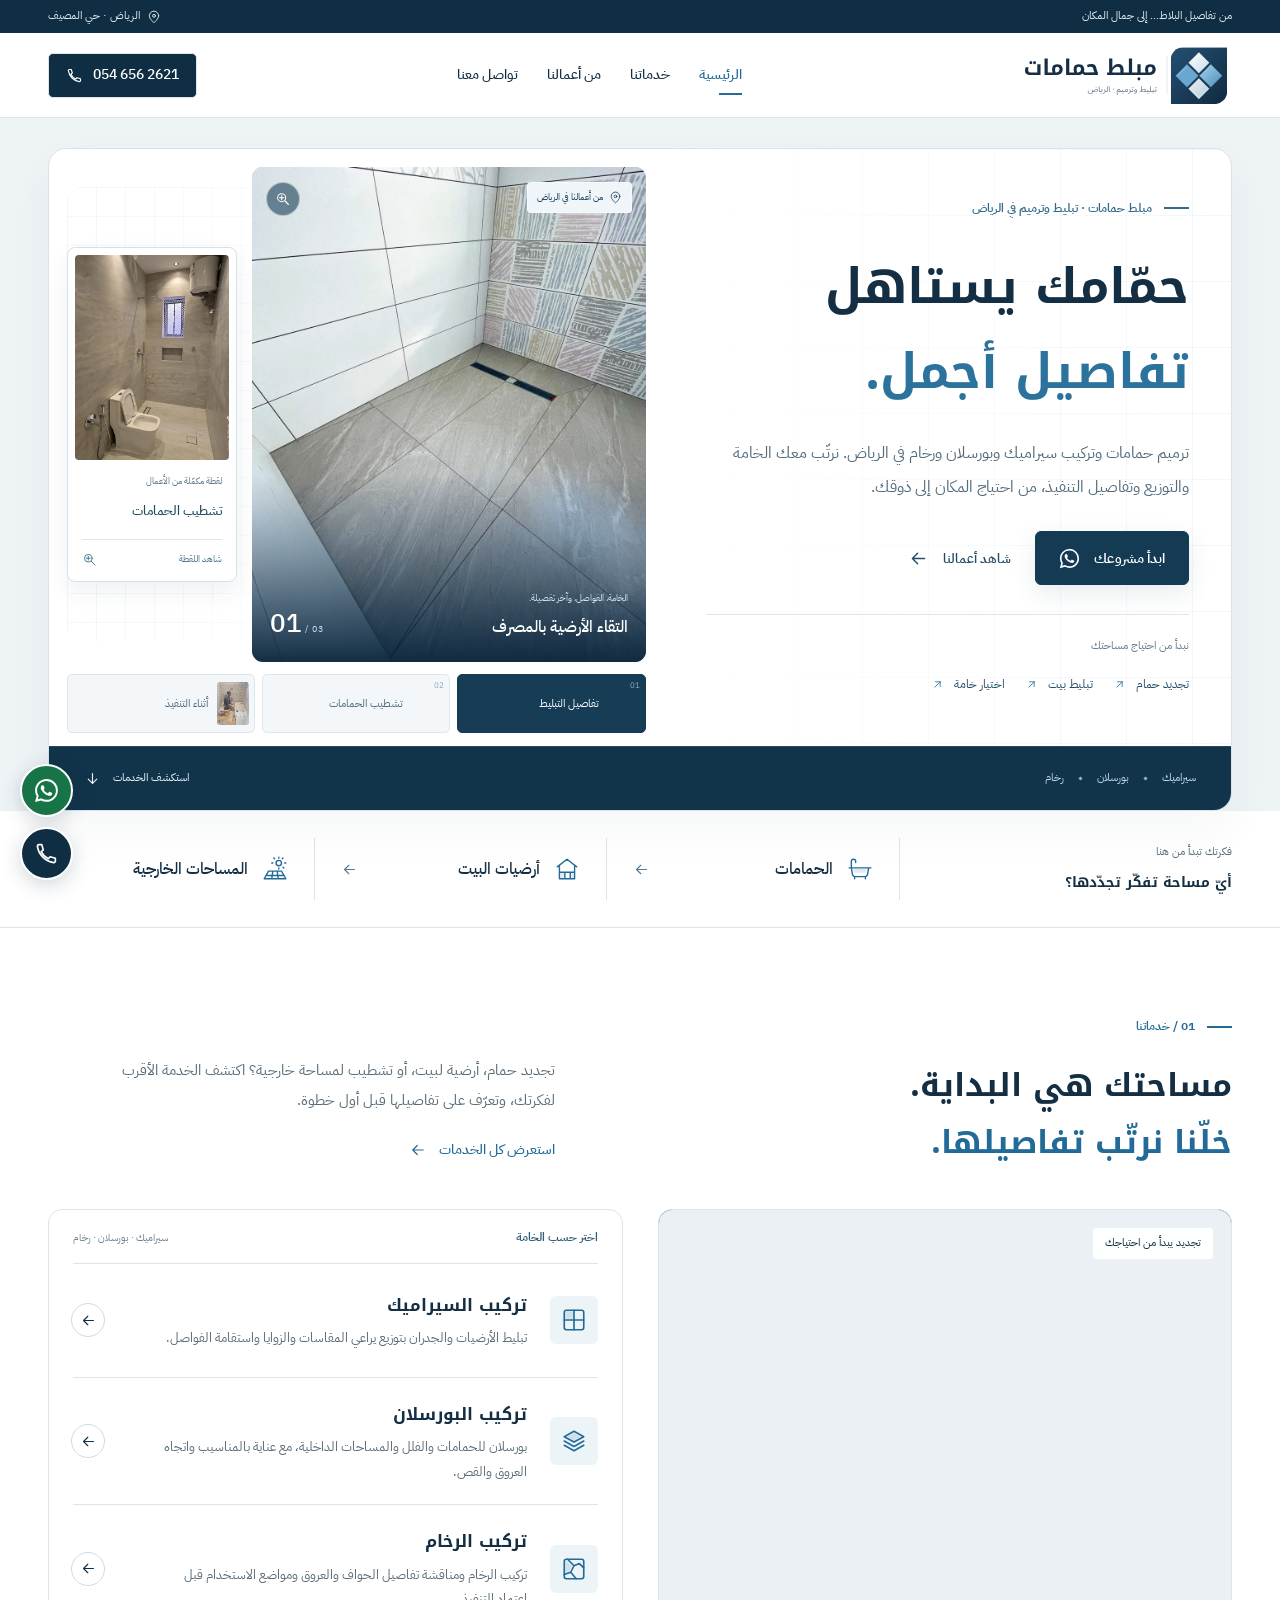
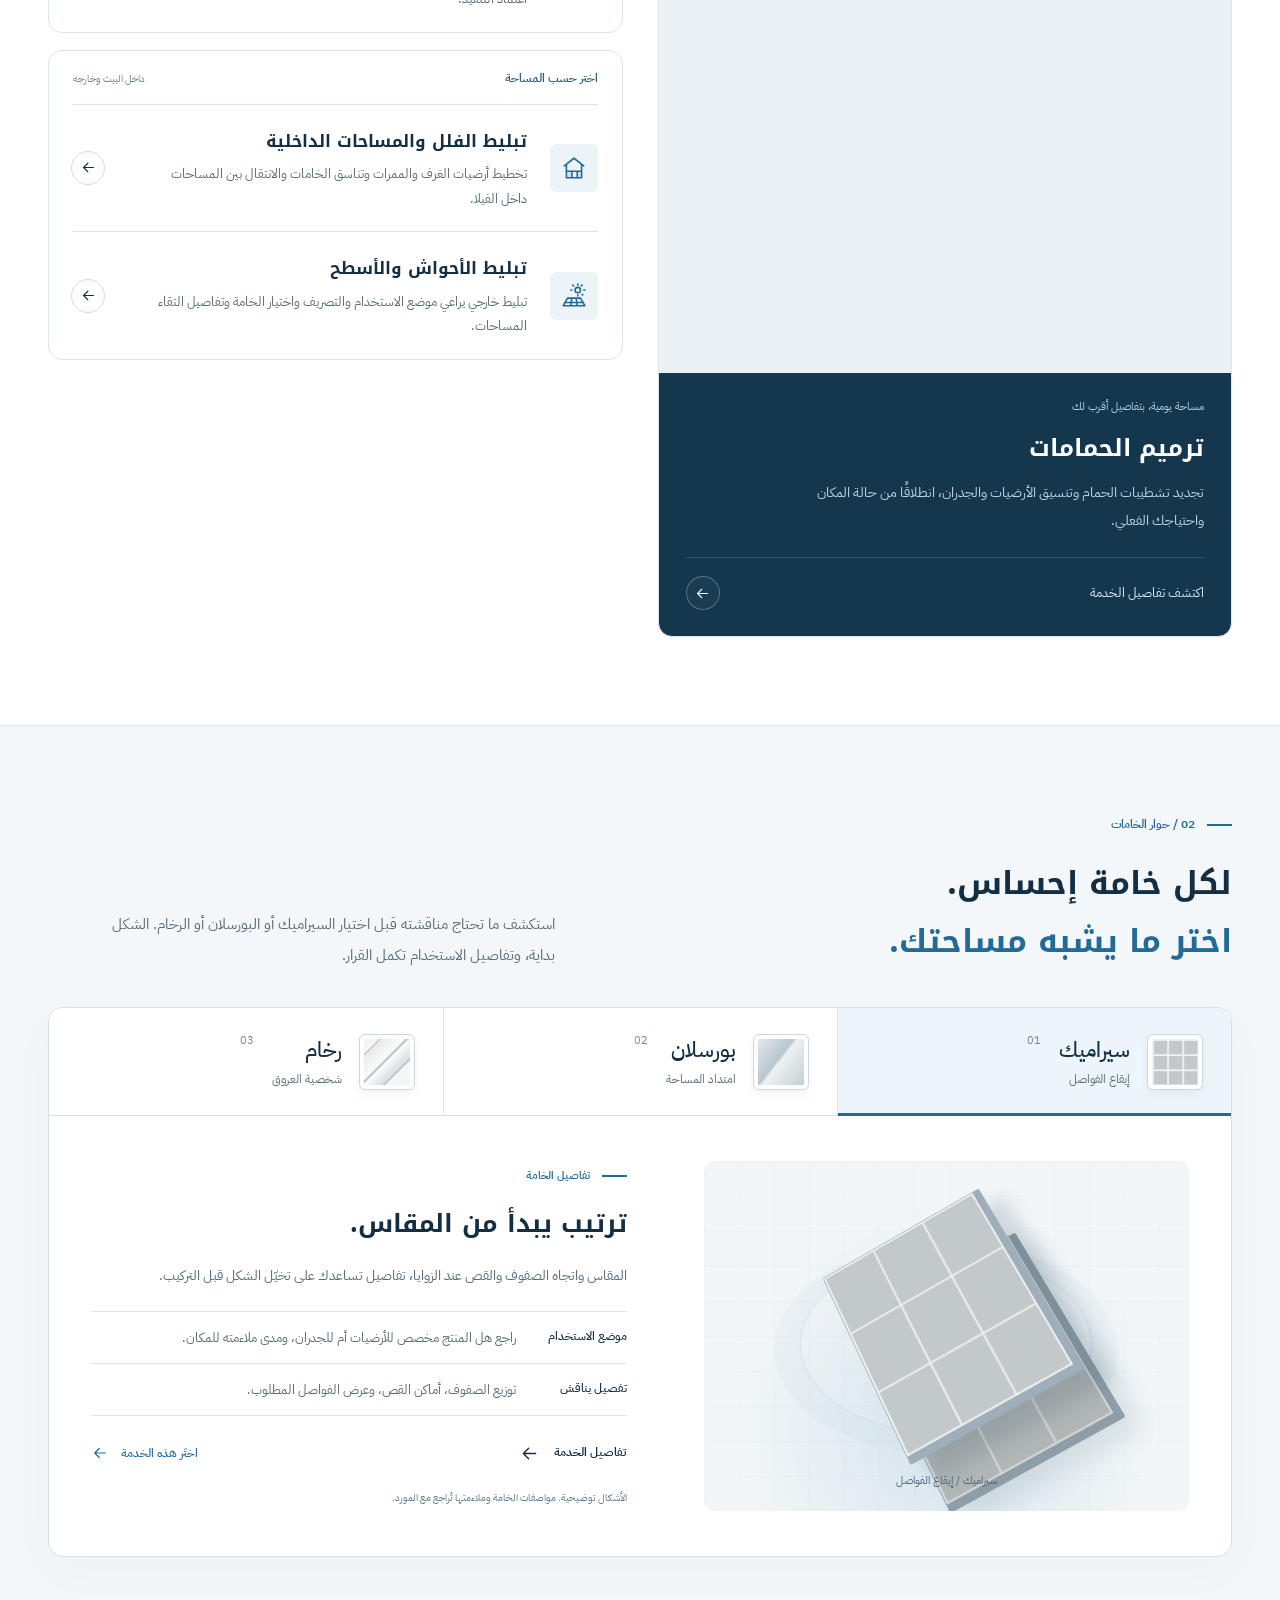
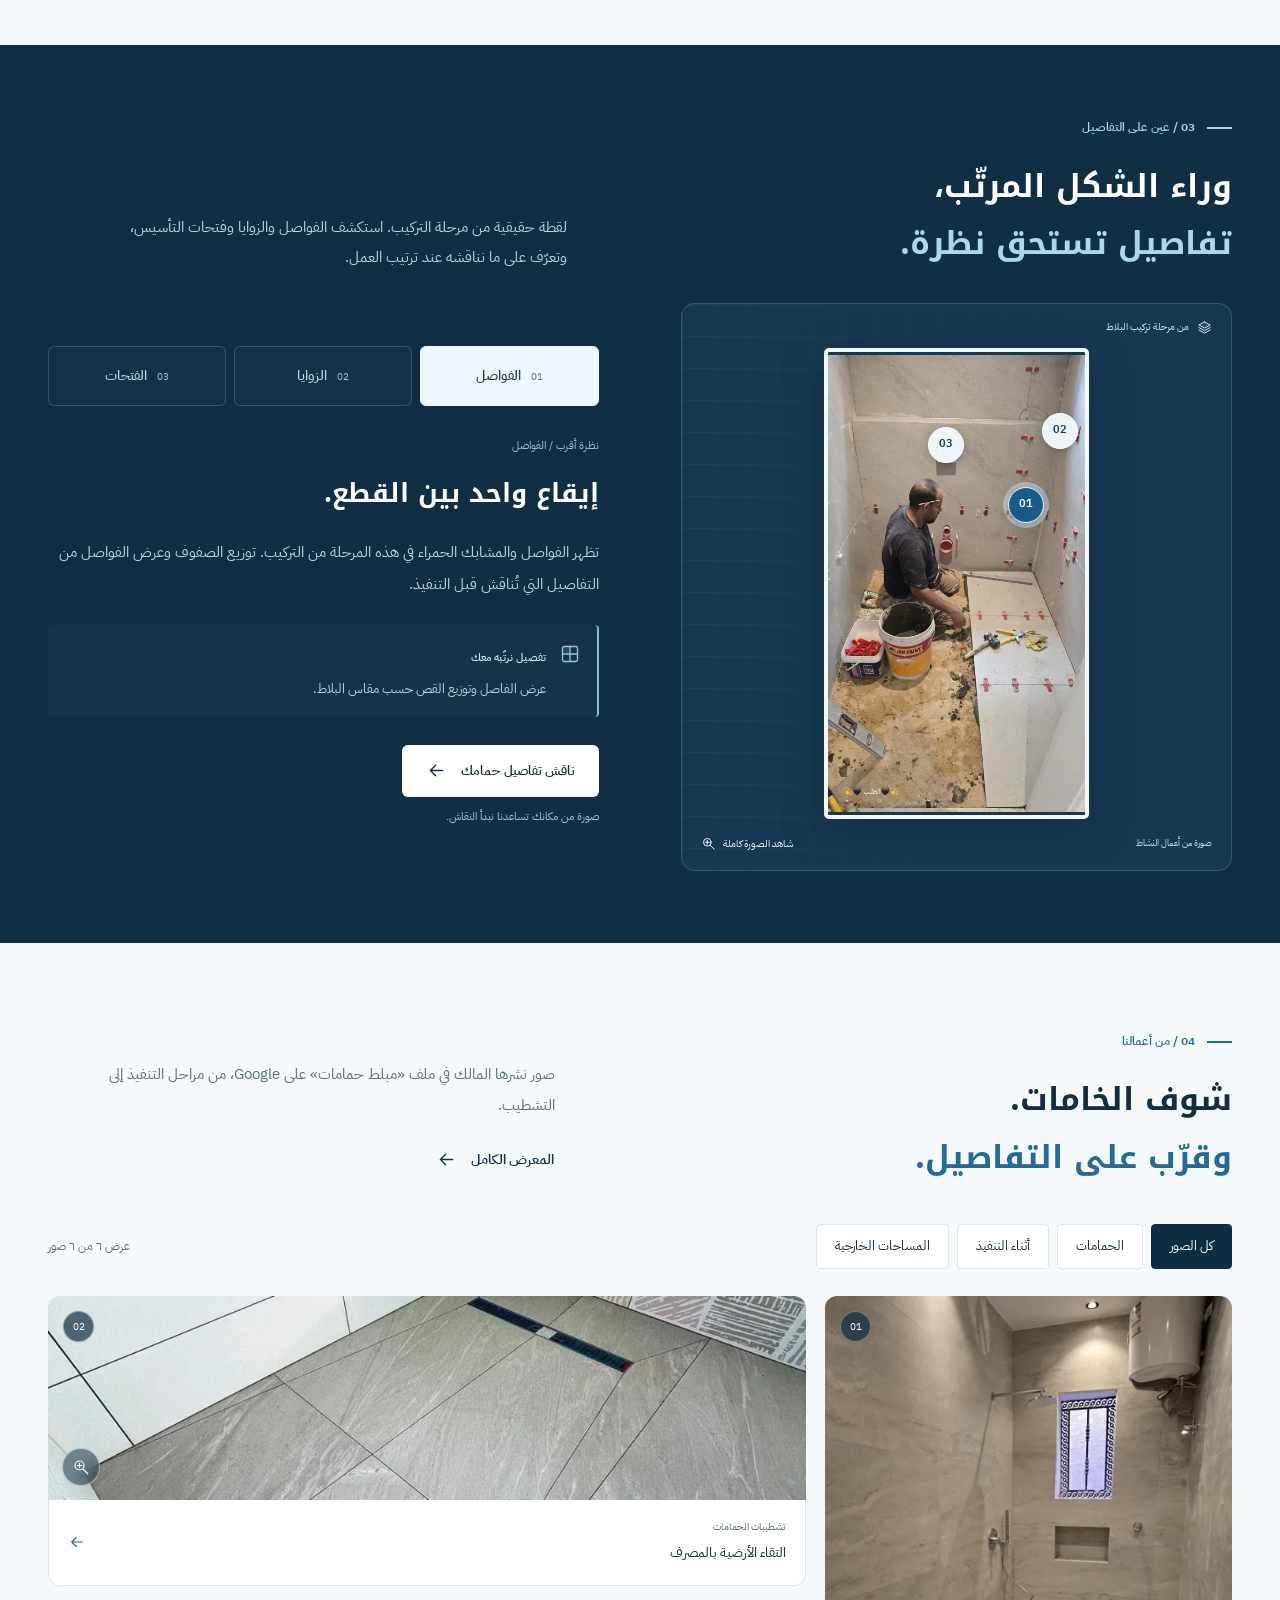
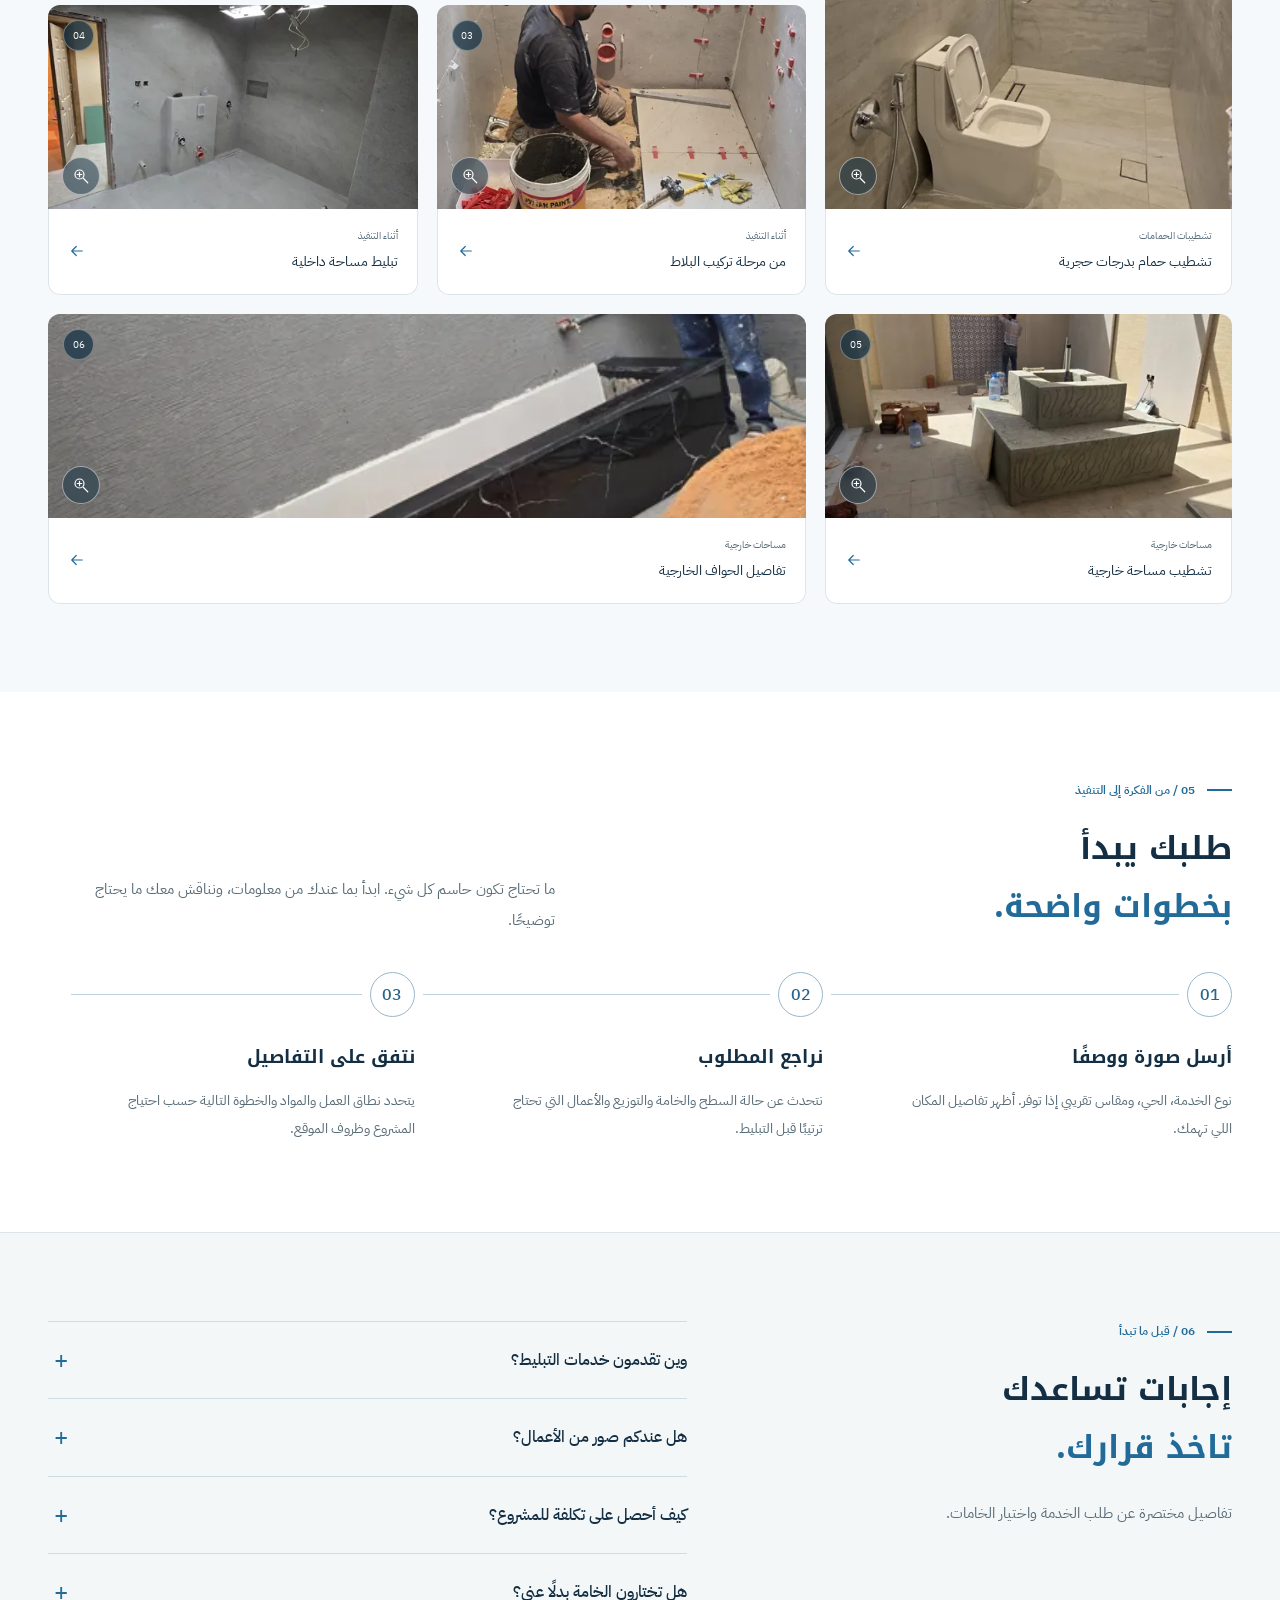
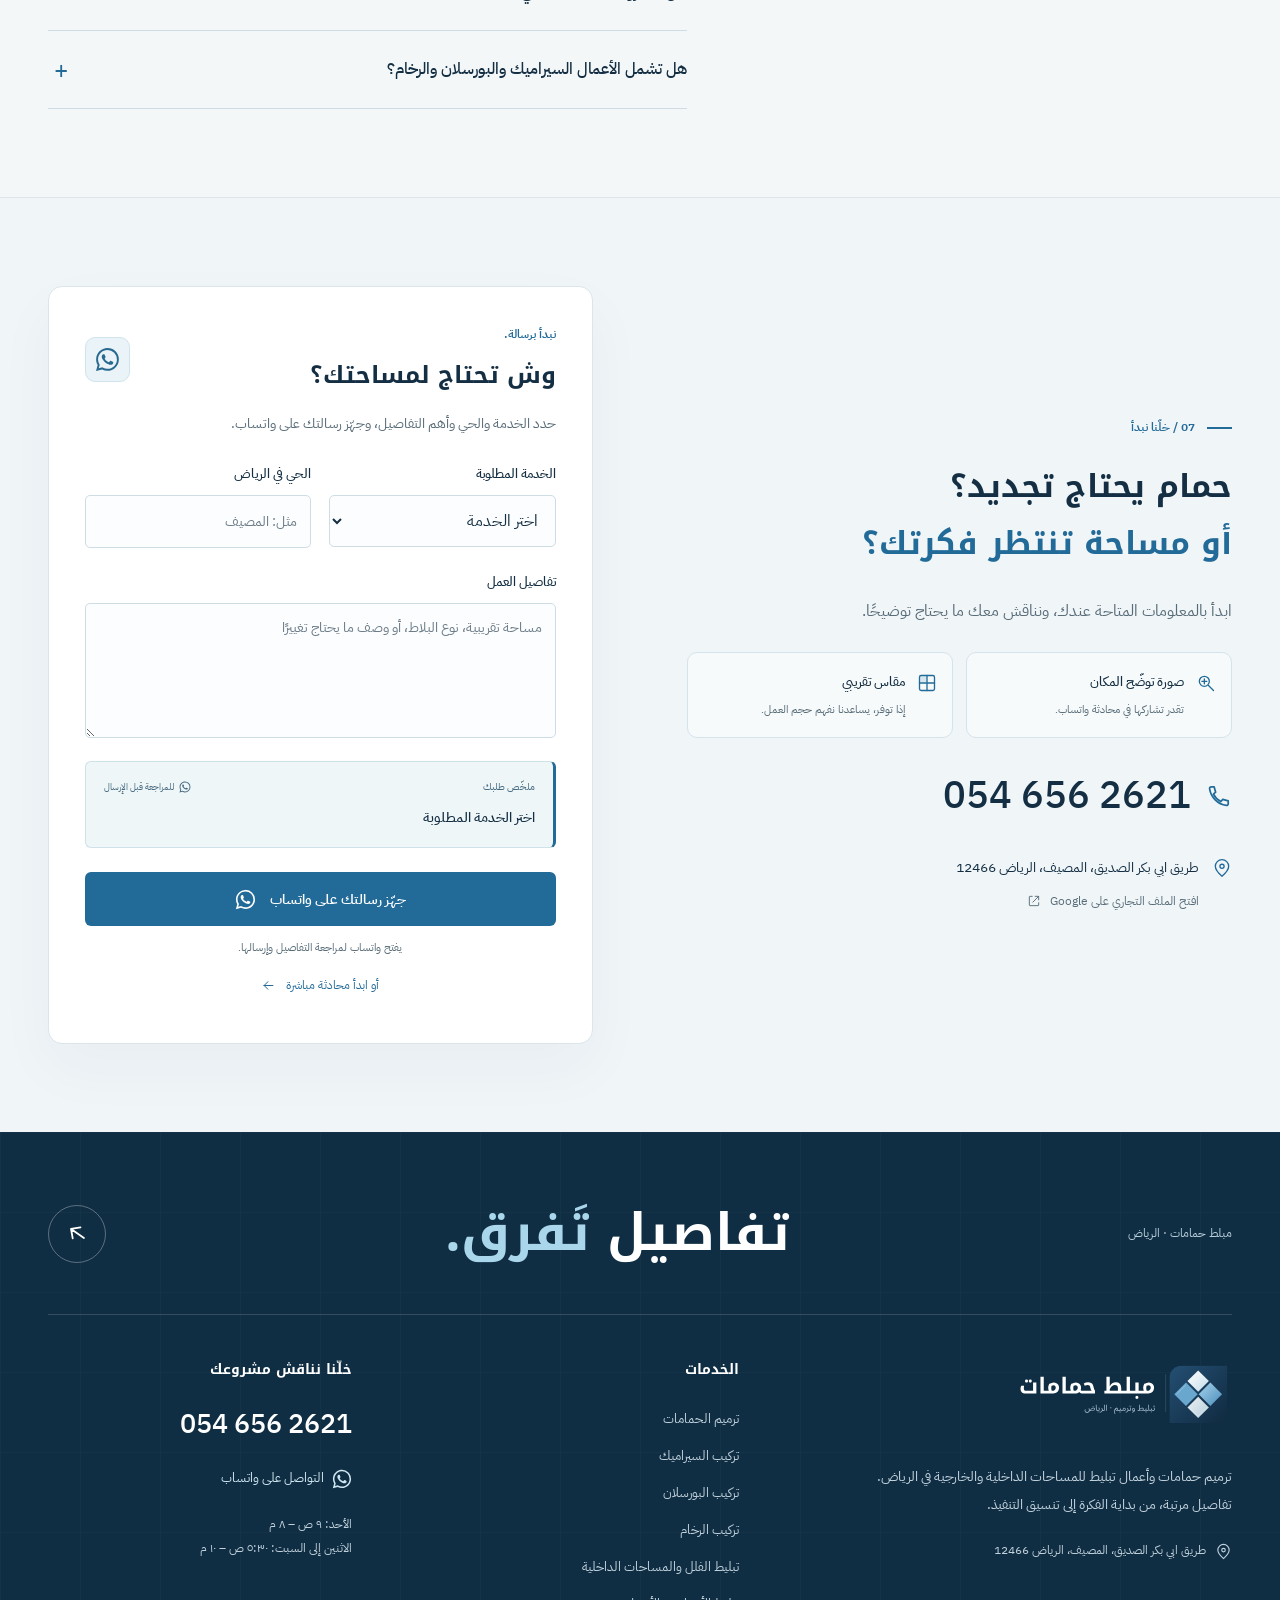
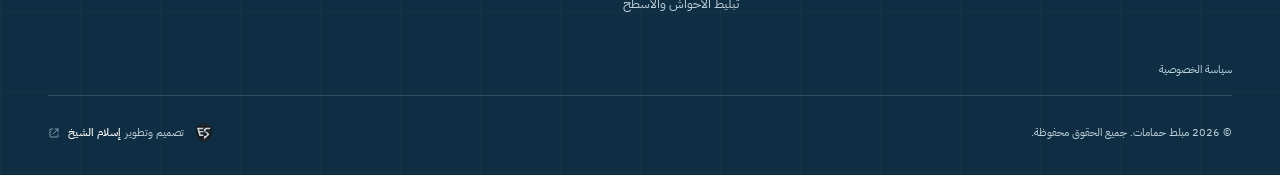
==== commit 228a1b14: "Refine the paired work photography and enquiry presentation" ====
--- a/index.html
+++ b/index.html
@@ -1,7 +1,7 @@
 <!doctype html>
-<html lang="ar-SA" dir="rtl"><head><meta charset="utf-8"><meta name="viewport" content="width=device-width,initial-scale=1,viewport-fit=cover"><meta name="theme-color" content="#142a3e"><title>مبلط حمامات بالرياض | ترميم وتركيب سيراميك وبورسلان ورخام</title><meta name="description" content="مبلط حمامات في الرياض: ترميم وتجديد الحمامات وتركيب السيراميك والبورسلان والرخام وتبليط الفلل والأحواش. شاهد صور النشاط وتواصل على 0546562621."><meta name="robots" content="index,follow,max-image-preview:large"><link rel="canonical" href="https://moblet-hamamat.vercel.app/"><link rel="icon" href="favicon.svg?v=89d1dd40b0" type="image/svg+xml"><link rel="apple-touch-icon" href="assets/apple-touch-icon.png?v=89d1dd40b0"><link rel="manifest" href="site.webmanifest?v=89d1dd40b0"><link rel="preload" href="assets/fonts/kufi-arabic-700.woff2" as="font" type="font/woff2" crossorigin><link rel="preload" href="assets/fonts/plex-arabic-400.woff2" as="font" type="font/woff2" crossorigin><link rel="preload" as="image" href="assets/photos/owner-06-960.webp" imagesrcset="assets/photos/owner-06-480.webp 480w, assets/photos/owner-06-960.webp 960w, assets/photos/owner-06-1440.webp 1080w" imagesizes="(max-width: 680px) 100vw, 50vw"><link rel="stylesheet" href="assets/site.css?v=89d1dd40b0"><link rel="stylesheet" href="assets/studio.css?v=89d1dd40b0"><script src="assets/site.js?v=89d1dd40b0" defer></script><meta name="creator" content="المهندس إسلام الشيخ"><meta property="og:type" content="website"><meta property="og:locale" content="ar_SA"><meta property="og:site_name" content="مبلط حمامات"><meta property="og:title" content="مبلط حمامات بالرياض | ترميم وتركيب سيراميك وبورسلان ورخام"><meta property="og:description" content="مبلط حمامات في الرياض: ترميم وتجديد الحمامات وتركيب السيراميك والبورسلان والرخام وتبليط الفلل والأحواش. شاهد صور النشاط وتواصل على 0546562621."><meta property="og:url" content="https://moblet-hamamat.vercel.app/"><meta property="og:image" content="https://moblet-hamamat.vercel.app/assets/social-cover-identity.jpg?v=89d1dd40b0"><meta property="og:image:width" content="1200"><meta property="og:image:height" content="630"><meta property="og:image:alt" content="شعار مبلط حمامات الهندسي بالأزرق والكحلي مع كتابة عربية وصور من أعمال النشاط"><meta name="twitter:card" content="summary_large_image"><meta name="twitter:title" content="مبلط حمامات بالرياض | ترميم وتركيب سيراميك وبورسلان ورخام"><meta name="twitter:description" content="مبلط حمامات في الرياض: ترميم وتجديد الحمامات وتركيب السيراميك والبورسلان والرخام وتبليط الفلل والأحواش. شاهد صور النشاط وتواصل على 0546562621."><meta name="twitter:image" content="https://moblet-hamamat.vercel.app/assets/social-cover-identity.jpg?v=89d1dd40b0"><script type="application/ld+json">{"@context":"https://schema.org","@graph":[{"@type":"HomeAndConstructionBusiness","@id":"https://moblet-hamamat.vercel.app/#business","name":"مبلط حمامات","url":"https://moblet-hamamat.vercel.app/","telephone":"+966546562621","description":"ترميم حمامات وتركيب سيراميك وبورسلان ورخام وتبليط مساحات داخلية وخارجية في الرياض.","image":["https://moblet-hamamat.vercel.app/assets/photos/owner-04.webp","https://moblet-hamamat.vercel.app/assets/photos/owner-06.webp","https://moblet-hamamat.vercel.app/assets/photos/owner-07.webp"],"logo":"https://moblet-hamamat.vercel.app/assets/brand-symbol.svg?v=89d1dd40b0","address":{"@type":"PostalAddress","streetAddress":"طريق ابي بكر الصديق، المصيف","addressLocality":"الرياض","addressRegion":"منطقة الرياض","postalCode":"12466","addressCountry":"SA"},"geo":{"@type":"GeoCoordinates","latitude":24.7644144,"longitude":46.6927084},"hasMap":"https://maps.app.goo.gl/ACpRdXij8ujAnbGP6?g_st=ac","sameAs":["https://maps.app.goo.gl/ACpRdXij8ujAnbGP6?g_st=ac"],"areaServed":{"@type":"City","name":"الرياض"},"openingHoursSpecification":[{"@type":"OpeningHoursSpecification","dayOfWeek":["Monday","Tuesday","Wednesday","Thursday","Friday","Saturday"],"opens":"05:30","closes":"22:00"},{"@type":"OpeningHoursSpecification","dayOfWeek":"Sunday","opens":"09:00","closes":"20:00"}],"hasOfferCatalog":{"@type":"OfferCatalog","name":"خدمات مبلط حمامات في الرياض","itemListElement":[{"@type":"Offer","itemOffered":{"@type":"Service","@id":"https://moblet-hamamat.vercel.app/services/bathroom-renovation-riyadh/#service","name":"ترميم حمامات بالرياض","url":"https://moblet-hamamat.vercel.app/services/bathroom-renovation-riyadh/"}},{"@type":"Offer","itemOffered":{"@type":"Service","@id":"https://moblet-hamamat.vercel.app/services/ceramic-installation-riyadh/#service","name":"تركيب سيراميك بالرياض","url":"https://moblet-hamamat.vercel.app/services/ceramic-installation-riyadh/"}},{"@type":"Offer","itemOffered":{"@type":"Service","@id":"https://moblet-hamamat.vercel.app/services/porcelain-installation-riyadh/#service","name":"تركيب بورسلان بالرياض","url":"https://moblet-hamamat.vercel.app/services/porcelain-installation-riyadh/"}},{"@type":"Offer","itemOffered":{"@type":"Service","@id":"https://moblet-hamamat.vercel.app/services/marble-installation-riyadh/#service","name":"تركيب رخام بالرياض","url":"https://moblet-hamamat.vercel.app/services/marble-installation-riyadh/"}},{"@type":"Offer","itemOffered":{"@type":"Service","@id":"https://moblet-hamamat.vercel.app/services/villa-floor-tiling-riyadh/#service","name":"تبليط فلل وأرضيات بالرياض","url":"https://moblet-hamamat.vercel.app/services/villa-floor-tiling-riyadh/"}},{"@type":"Offer","itemOffered":{"@type":"Service","@id":"https://moblet-hamamat.vercel.app/services/outdoor-courtyard-tiling-riyadh/#service","name":"تبليط أحواش وأسطح بالرياض","url":"https://moblet-hamamat.vercel.app/services/outdoor-courtyard-tiling-riyadh/"}}]}},{"@type":"WebSite","@id":"https://moblet-hamamat.vercel.app/#website","url":"https://moblet-hamamat.vercel.app/","name":"مبلط حمامات","inLanguage":"ar-SA","publisher":{"@id":"https://moblet-hamamat.vercel.app/#business"},"creator":{"@id":"https://www.eslam-elshikh.com/#person"}},{"@type":"Person","@id":"https://www.eslam-elshikh.com/#person","name":"إسلام الشيخ","url":"https://www.eslam-elshikh.com/"},{"@type":"WebPage","@id":"https://moblet-hamamat.vercel.app/#webpage","url":"https://moblet-hamamat.vercel.app/","name":"مبلط حمامات بالرياض | ترميم وتركيب سيراميك وبورسلان ورخام","description":"مبلط حمامات في الرياض: ترميم وتجديد الحمامات وتركيب السيراميك والبورسلان والرخام وتبليط الفلل والأحواش. شاهد صور النشاط وتواصل على 0546562621.","inLanguage":"ar-SA","isPartOf":{"@id":"https://moblet-hamamat.vercel.app/#website"},"about":{"@id":"https://moblet-hamamat.vercel.app/#business"},"primaryImageOfPage":{"@type":"ImageObject","url":"https://moblet-hamamat.vercel.app/assets/photos/owner-06.webp"}}]}</script></head><body data-page="home"><svg class="sprite" xmlns="http://www.w3.org/2000/svg" aria-hidden="true"><symbol id="i-arrow" viewBox="0 0 24 24"><path d="M19 12H5m0 0 6-6m-6 6 6 6"/></symbol><symbol id="i-external" viewBox="0 0 24 24"><path d="M14 4h6v6m0-6L10 14M9 4H5a1 1 0 0 0-1 1v14a1 1 0 0 0 1 1h14a1 1 0 0 0 1-1v-4"/></symbol><symbol id="i-phone" viewBox="0 0 24 24"><path d="M20.5 16.5v2.7a1.5 1.5 0 0 1-1.7 1.5A18.4 18.4 0 0 1 3.3 5.2 1.5 1.5 0 0 1 4.8 3.5h2.7l1.4 5-2 1.8a15 15 0 0 0 6.8 6.8l1.8-2 5 1.4Z"/></symbol><symbol id="i-whatsapp" viewBox="0 0 24 24"><path transform="translate(1 1) scale(1.375)" fill="currentColor" stroke="none" d="M13.601 2.326A7.85 7.85 0 0 0 7.994 0C3.627 0 .068 3.558.064 7.926c0 1.399.366 2.76 1.057 3.965L0 16l4.204-1.102a7.9 7.9 0 0 0 3.79.965h.004c4.368 0 7.926-3.558 7.93-7.93A7.9 7.9 0 0 0 13.6 2.326zM7.994 14.521a6.6 6.6 0 0 1-3.356-.92l-.24-.144-2.494.654.666-2.433-.156-.251a6.56 6.56 0 0 1-1.007-3.505c0-3.626 2.957-6.584 6.591-6.584a6.56 6.56 0 0 1 4.66 1.931 6.56 6.56 0 0 1 1.928 4.66c-.004 3.639-2.961 6.592-6.592 6.592m3.615-4.934c-.197-.099-1.17-.578-1.353-.646-.182-.065-.315-.099-.445.099-.133.197-.513.646-.627.775-.114.133-.232.148-.43.05-.197-.1-.836-.308-1.592-.985-.59-.525-.985-1.175-1.103-1.372-.114-.198-.011-.304.088-.403.087-.088.197-.232.296-.346.1-.114.133-.198.198-.33.065-.134.034-.248-.015-.347-.05-.099-.445-1.076-.612-1.47-.16-.389-.323-.335-.445-.34-.114-.007-.247-.007-.38-.007a.73.73 0 0 0-.529.247c-.182.198-.691.677-.691 1.654s.71 1.916.81 2.049c.098.133 1.394 2.132 3.383 2.992.47.205.84.326 1.129.418.475.152.904.129 1.246.08.38-.058 1.171-.48 1.338-.943.164-.464.164-.86.114-.943-.049-.084-.182-.133-.38-.232"/></symbol><symbol id="i-grid" viewBox="0 0 24 24"><rect x="3" y="3" width="18" height="18" rx="2"/><path d="M3 12h18M12 3v18"/><path class="icon-accent" d="M4 4h7v7H4z" stroke="none"/></symbol><symbol id="i-bath" viewBox="0 0 24 24"><path d="M4 10V5a2 2 0 0 1 4 0v1m-6 5h20M4 11l1 6a3 3 0 0 0 3 2h8a3 3 0 0 0 3-2l1-6M7 19v2m10-2v2"/><path class="icon-accent" d="M6 12h12l-.5 3.5h-11z" stroke="none"/></symbol><symbol id="i-layers" viewBox="0 0 24 24"><path d="m12 3 9 5-9 5-9-5 9-5Zm-9 9 9 5 9-5M3 16l9 5 9-5"/><path class="icon-accent" d="m12 4.5 6.3 3.5-6.3 3.5L5.7 8z" stroke="none"/></symbol><symbol id="i-stone" viewBox="0 0 24 24"><rect x="3" y="3" width="18" height="18" rx="2"/><path d="m6 3 6 6-3 6 5 6m-2-12 5-2 4 4M9 15l-6 2"/><path class="icon-accent" d="m4 4 6 5-2 6-4 1z" stroke="none"/></symbol><symbol id="i-home" viewBox="0 0 24 24"><path d="m3 10 9-7 9 7M5 9v12h14V9M5 15h14m-9 0v6m5-6v6"/><path class="icon-accent" d="M6 16h3v4H6zm10 0h2v4h-2z" stroke="none"/></symbol><symbol id="i-sun" viewBox="0 0 24 24"><circle cx="15.5" cy="6.5" r="2.5"/><path d="M15.5 1v1m0 9v1M10 6.5H9m13 0h-1m-9.4-3.9-.7-.7m8.5 8.5.7.7m-1.4-8.5.7-.7M2 21l4-7h12l4 7H2Zm2-3h16M10 14l-1 7m5-7 1 7"/></symbol><symbol id="i-pin" viewBox="0 0 24 24"><path d="M20 10c0 5-8 12-8 12S4 15 4 10a8 8 0 1 1 16 0Z"/><circle cx="12" cy="10" r="2.5"/></symbol><symbol id="i-check" viewBox="0 0 24 24"><path d="m5 12 4 4L19 6"/></symbol><symbol id="i-clock" viewBox="0 0 24 24"><circle cx="12" cy="12" r="9"/><path d="M12 7v5l3 2"/></symbol><symbol id="i-zoom" viewBox="0 0 24 24"><circle cx="10" cy="10" r="6"/><path d="m15 15 6 6M10 7v6m-3-3h6"/></symbol><symbol id="i-close" viewBox="0 0 24 24"><path d="m6 6 12 12M6 18 18 6"/></symbol><symbol id="i-menu" viewBox="0 0 24 24"><path d="M4 7h16M4 12h16M4 17h16"/></symbol><symbol id="i-spark" viewBox="0 0 24 24"><path d="m12 2 2.7 7.3L22 12l-7.3 2.7L12 22l-2.7-7.3L2 12l7.3-2.7L12 2Z"/></symbol></svg><a class="skip" href="#main">انتقل إلى المحتوى</a>
+<html lang="ar-SA" dir="rtl"><head><meta charset="utf-8"><meta name="viewport" content="width=device-width,initial-scale=1,viewport-fit=cover"><meta name="theme-color" content="#142a3e"><title>مبلط حمامات بالرياض | ترميم وتركيب سيراميك وبورسلان ورخام</title><meta name="description" content="مبلط حمامات في الرياض: ترميم وتجديد الحمامات وتركيب السيراميك والبورسلان والرخام وتبليط الفلل والأحواش. شاهد صور النشاط وتواصل على 0546562621."><meta name="robots" content="index,follow,max-image-preview:large"><link rel="canonical" href="https://moblet-hamamat.vercel.app/"><link rel="icon" href="favicon.svg?v=1df8e3115b" type="image/svg+xml"><link rel="apple-touch-icon" href="assets/apple-touch-icon.png?v=1df8e3115b"><link rel="manifest" href="site.webmanifest?v=1df8e3115b"><link rel="preload" href="assets/fonts/kufi-arabic-700.woff2" as="font" type="font/woff2" crossorigin><link rel="preload" href="assets/fonts/plex-arabic-400.woff2" as="font" type="font/woff2" crossorigin><link rel="preload" as="image" href="assets/photos/owner-06-960.webp" imagesrcset="assets/photos/owner-06-480.webp 480w, assets/photos/owner-06-960.webp 960w, assets/photos/owner-06-1440.webp 1080w" imagesizes="(max-width: 680px) 100vw, 50vw"><link rel="stylesheet" href="assets/site.css?v=1df8e3115b"><link rel="stylesheet" href="assets/studio.css?v=1df8e3115b"><script src="assets/site.js?v=1df8e3115b" defer></script><meta name="creator" content="المهندس إسلام الشيخ"><meta property="og:type" content="website"><meta property="og:locale" content="ar_SA"><meta property="og:site_name" content="مبلط حمامات"><meta property="og:title" content="مبلط حمامات بالرياض | ترميم وتركيب سيراميك وبورسلان ورخام"><meta property="og:description" content="مبلط حمامات في الرياض: ترميم وتجديد الحمامات وتركيب السيراميك والبورسلان والرخام وتبليط الفلل والأحواش. شاهد صور النشاط وتواصل على 0546562621."><meta property="og:url" content="https://moblet-hamamat.vercel.app/"><meta property="og:image" content="https://moblet-hamamat.vercel.app/assets/social-cover-identity.jpg?v=1df8e3115b"><meta property="og:image:width" content="1200"><meta property="og:image:height" content="630"><meta property="og:image:alt" content="شعار مبلط حمامات الهندسي بالأزرق والكحلي مع كتابة عربية وصور من أعمال النشاط"><meta name="twitter:card" content="summary_large_image"><meta name="twitter:title" content="مبلط حمامات بالرياض | ترميم وتركيب سيراميك وبورسلان ورخام"><meta name="twitter:description" content="مبلط حمامات في الرياض: ترميم وتجديد الحمامات وتركيب السيراميك والبورسلان والرخام وتبليط الفلل والأحواش. شاهد صور النشاط وتواصل على 0546562621."><meta name="twitter:image" content="https://moblet-hamamat.vercel.app/assets/social-cover-identity.jpg?v=1df8e3115b"><script type="application/ld+json">{"@context":"https://schema.org","@graph":[{"@type":"HomeAndConstructionBusiness","@id":"https://moblet-hamamat.vercel.app/#business","name":"مبلط حمامات","url":"https://moblet-hamamat.vercel.app/","telephone":"+966546562621","description":"ترميم حمامات وتركيب سيراميك وبورسلان ورخام وتبليط مساحات داخلية وخارجية في الرياض.","image":["https://moblet-hamamat.vercel.app/assets/photos/owner-04.webp","https://moblet-hamamat.vercel.app/assets/photos/owner-06.webp","https://moblet-hamamat.vercel.app/assets/photos/owner-07.webp"],"logo":"https://moblet-hamamat.vercel.app/assets/brand-symbol.svg?v=1df8e3115b","address":{"@type":"PostalAddress","streetAddress":"طريق ابي بكر الصديق، المصيف","addressLocality":"الرياض","addressRegion":"منطقة الرياض","postalCode":"12466","addressCountry":"SA"},"geo":{"@type":"GeoCoordinates","latitude":24.7644144,"longitude":46.6927084},"hasMap":"https://maps.app.goo.gl/ACpRdXij8ujAnbGP6?g_st=ac","sameAs":["https://maps.app.goo.gl/ACpRdXij8ujAnbGP6?g_st=ac"],"areaServed":{"@type":"City","name":"الرياض"},"openingHoursSpecification":[{"@type":"OpeningHoursSpecification","dayOfWeek":["Monday","Tuesday","Wednesday","Thursday","Friday","Saturday"],"opens":"05:30","closes":"22:00"},{"@type":"OpeningHoursSpecification","dayOfWeek":"Sunday","opens":"09:00","closes":"20:00"}],"hasOfferCatalog":{"@type":"OfferCatalog","name":"خدمات مبلط حمامات في الرياض","itemListElement":[{"@type":"Offer","itemOffered":{"@type":"Service","@id":"https://moblet-hamamat.vercel.app/services/bathroom-renovation-riyadh/#service","name":"ترميم حمامات بالرياض","url":"https://moblet-hamamat.vercel.app/services/bathroom-renovation-riyadh/"}},{"@type":"Offer","itemOffered":{"@type":"Service","@id":"https://moblet-hamamat.vercel.app/services/ceramic-installation-riyadh/#service","name":"تركيب سيراميك بالرياض","url":"https://moblet-hamamat.vercel.app/services/ceramic-installation-riyadh/"}},{"@type":"Offer","itemOffered":{"@type":"Service","@id":"https://moblet-hamamat.vercel.app/services/porcelain-installation-riyadh/#service","name":"تركيب بورسلان بالرياض","url":"https://moblet-hamamat.vercel.app/services/porcelain-installation-riyadh/"}},{"@type":"Offer","itemOffered":{"@type":"Service","@id":"https://moblet-hamamat.vercel.app/services/marble-installation-riyadh/#service","name":"تركيب رخام بالرياض","url":"https://moblet-hamamat.vercel.app/services/marble-installation-riyadh/"}},{"@type":"Offer","itemOffered":{"@type":"Service","@id":"https://moblet-hamamat.vercel.app/services/villa-floor-tiling-riyadh/#service","name":"تبليط فلل وأرضيات بالرياض","url":"https://moblet-hamamat.vercel.app/services/villa-floor-tiling-riyadh/"}},{"@type":"Offer","itemOffered":{"@type":"Service","@id":"https://moblet-hamamat.vercel.app/services/outdoor-courtyard-tiling-riyadh/#service","name":"تبليط أحواش وأسطح بالرياض","url":"https://moblet-hamamat.vercel.app/services/outdoor-courtyard-tiling-riyadh/"}}]}},{"@type":"WebSite","@id":"https://moblet-hamamat.vercel.app/#website","url":"https://moblet-hamamat.vercel.app/","name":"مبلط حمامات","inLanguage":"ar-SA","publisher":{"@id":"https://moblet-hamamat.vercel.app/#business"},"creator":{"@id":"https://www.eslam-elshikh.com/#person"}},{"@type":"Person","@id":"https://www.eslam-elshikh.com/#person","name":"إسلام الشيخ","url":"https://www.eslam-elshikh.com/"},{"@type":"WebPage","@id":"https://moblet-hamamat.vercel.app/#webpage","url":"https://moblet-hamamat.vercel.app/","name":"مبلط حمامات بالرياض | ترميم وتركيب سيراميك وبورسلان ورخام","description":"مبلط حمامات في الرياض: ترميم وتجديد الحمامات وتركيب السيراميك والبورسلان والرخام وتبليط الفلل والأحواش. شاهد صور النشاط وتواصل على 0546562621.","inLanguage":"ar-SA","isPartOf":{"@id":"https://moblet-hamamat.vercel.app/#website"},"about":{"@id":"https://moblet-hamamat.vercel.app/#business"},"primaryImageOfPage":{"@type":"ImageObject","url":"https://moblet-hamamat.vercel.app/assets/photos/owner-06.webp"}}]}</script></head><body data-page="home"><svg class="sprite" xmlns="http://www.w3.org/2000/svg" aria-hidden="true"><symbol id="i-arrow" viewBox="0 0 24 24"><path d="M19 12H5m0 0 6-6m-6 6 6 6"/></symbol><symbol id="i-external" viewBox="0 0 24 24"><path d="M14 4h6v6m0-6L10 14M9 4H5a1 1 0 0 0-1 1v14a1 1 0 0 0 1 1h14a1 1 0 0 0 1-1v-4"/></symbol><symbol id="i-phone" viewBox="0 0 24 24"><path d="M20.5 16.5v2.7a1.5 1.5 0 0 1-1.7 1.5A18.4 18.4 0 0 1 3.3 5.2 1.5 1.5 0 0 1 4.8 3.5h2.7l1.4 5-2 1.8a15 15 0 0 0 6.8 6.8l1.8-2 5 1.4Z"/></symbol><symbol id="i-whatsapp" viewBox="0 0 24 24"><path transform="translate(1 1) scale(1.375)" fill="currentColor" stroke="none" d="M13.601 2.326A7.85 7.85 0 0 0 7.994 0C3.627 0 .068 3.558.064 7.926c0 1.399.366 2.76 1.057 3.965L0 16l4.204-1.102a7.9 7.9 0 0 0 3.79.965h.004c4.368 0 7.926-3.558 7.93-7.93A7.9 7.9 0 0 0 13.6 2.326zM7.994 14.521a6.6 6.6 0 0 1-3.356-.92l-.24-.144-2.494.654.666-2.433-.156-.251a6.56 6.56 0 0 1-1.007-3.505c0-3.626 2.957-6.584 6.591-6.584a6.56 6.56 0 0 1 4.66 1.931 6.56 6.56 0 0 1 1.928 4.66c-.004 3.639-2.961 6.592-6.592 6.592m3.615-4.934c-.197-.099-1.17-.578-1.353-.646-.182-.065-.315-.099-.445.099-.133.197-.513.646-.627.775-.114.133-.232.148-.43.05-.197-.1-.836-.308-1.592-.985-.59-.525-.985-1.175-1.103-1.372-.114-.198-.011-.304.088-.403.087-.088.197-.232.296-.346.1-.114.133-.198.198-.33.065-.134.034-.248-.015-.347-.05-.099-.445-1.076-.612-1.47-.16-.389-.323-.335-.445-.34-.114-.007-.247-.007-.38-.007a.73.73 0 0 0-.529.247c-.182.198-.691.677-.691 1.654s.71 1.916.81 2.049c.098.133 1.394 2.132 3.383 2.992.47.205.84.326 1.129.418.475.152.904.129 1.246.08.38-.058 1.171-.48 1.338-.943.164-.464.164-.86.114-.943-.049-.084-.182-.133-.38-.232"/></symbol><symbol id="i-grid" viewBox="0 0 24 24"><rect x="3" y="3" width="18" height="18" rx="2"/><path d="M3 12h18M12 3v18"/><path class="icon-accent" d="M4 4h7v7H4z" stroke="none"/></symbol><symbol id="i-bath" viewBox="0 0 24 24"><path d="M4 10V5a2 2 0 0 1 4 0v1m-6 5h20M4 11l1 6a3 3 0 0 0 3 2h8a3 3 0 0 0 3-2l1-6M7 19v2m10-2v2"/><path class="icon-accent" d="M6 12h12l-.5 3.5h-11z" stroke="none"/></symbol><symbol id="i-layers" viewBox="0 0 24 24"><path d="m12 3 9 5-9 5-9-5 9-5Zm-9 9 9 5 9-5M3 16l9 5 9-5"/><path class="icon-accent" d="m12 4.5 6.3 3.5-6.3 3.5L5.7 8z" stroke="none"/></symbol><symbol id="i-stone" viewBox="0 0 24 24"><rect x="3" y="3" width="18" height="18" rx="2"/><path d="m6 3 6 6-3 6 5 6m-2-12 5-2 4 4M9 15l-6 2"/><path class="icon-accent" d="m4 4 6 5-2 6-4 1z" stroke="none"/></symbol><symbol id="i-home" viewBox="0 0 24 24"><path d="m3 10 9-7 9 7M5 9v12h14V9M5 15h14m-9 0v6m5-6v6"/><path class="icon-accent" d="M6 16h3v4H6zm10 0h2v4h-2z" stroke="none"/></symbol><symbol id="i-sun" viewBox="0 0 24 24"><circle cx="15.5" cy="6.5" r="2.5"/><path d="M15.5 1v1m0 9v1M10 6.5H9m13 0h-1m-9.4-3.9-.7-.7m8.5 8.5.7.7m-1.4-8.5.7-.7M2 21l4-7h12l4 7H2Zm2-3h16M10 14l-1 7m5-7 1 7"/></symbol><symbol id="i-pin" viewBox="0 0 24 24"><path d="M20 10c0 5-8 12-8 12S4 15 4 10a8 8 0 1 1 16 0Z"/><circle cx="12" cy="10" r="2.5"/></symbol><symbol id="i-check" viewBox="0 0 24 24"><path d="m5 12 4 4L19 6"/></symbol><symbol id="i-clock" viewBox="0 0 24 24"><circle cx="12" cy="12" r="9"/><path d="M12 7v5l3 2"/></symbol><symbol id="i-zoom" viewBox="0 0 24 24"><circle cx="10" cy="10" r="6"/><path d="m15 15 6 6M10 7v6m-3-3h6"/></symbol><symbol id="i-close" viewBox="0 0 24 24"><path d="m6 6 12 12M6 18 18 6"/></symbol><symbol id="i-menu" viewBox="0 0 24 24"><path d="M4 7h16M4 12h16M4 17h16"/></symbol><symbol id="i-spark" viewBox="0 0 24 24"><path d="m12 2 2.7 7.3L22 12l-7.3 2.7L12 22l-2.7-7.3L2 12l7.3-2.7L12 2Z"/></symbol></svg><a class="skip" href="#main">انتقل إلى المحتوى</a>
     <div class="topbar"><div class="container topbar-inner"><span>من تفاصيل البلاط… إلى جمال المكان</span><a href="https://maps.app.goo.gl/ACpRdXij8ujAnbGP6?g_st=ac" target="_blank" rel="noopener noreferrer"><svg class="icon" viewBox="0 0 24 24" aria-hidden="true"><use href="#i-pin"/></svg>الرياض · حي المصيف</a></div></div>
-    <header class="header"><div class="container header-inner"><a href="./" class="brand" aria-label="مبلط حمامات، الرئيسية"><img class="brand-lockup" src="assets/brand-lockup.svg?v=89d1dd40b0" alt="مبلط حمامات — تبليط وترميم في الرياض" width="340" height="106"></a><nav class="desktop-nav" aria-label="التنقل الرئيسي"><a href="./" aria-current="page">الرئيسية</a><a href="services/">خدماتنا</a><a href="projects/">من أعمالنا</a><a href="contact/">تواصل معنا</a></nav><a class="header-phone" href="tel:+966546562621"><svg class="icon" viewBox="0 0 24 24" aria-hidden="true"><use href="#i-phone"/></svg><bdi>054 656 2621</bdi></a><details class="mobile-nav"><summary aria-label="فتح قائمة التنقل"><svg class="icon" viewBox="0 0 24 24" aria-hidden="true"><use href="#i-menu"/></svg></summary><nav aria-label="تنقل الجوال"><a href="./" aria-current="page">الرئيسية</a><a href="services/">خدماتنا</a><a href="projects/">من أعمالنا</a><a href="contact/">تواصل معنا</a><a href="tel:+966546562621">اتصل بنا <bdi>054 656 2621</bdi></a></nav></details></div></header><main id="main"><section class="tile-hero"><div class="container hero-panel"><div class="tile-hero-grid"><div class="tile-intro"><span class="eyebrow">مبلط حمامات · تبليط وترميم في الرياض</span><h1>حمّامك يستاهل<br><em>تفاصيل أجمل.</em></h1><p class="tile-lead">ترميم حمامات وتركيب سيراميك وبورسلان ورخام في الرياض. نرتّب معك الخامة والتوزيع وتفاصيل التنفيذ، من احتياج المكان إلى ذوقك.</p><div class="hero-actions"><a class="btn btn-primary" href="https://wa.me/966546562621" target="_blank" rel="noopener noreferrer">ابدأ مشروعك<svg class="icon" viewBox="0 0 24 24" aria-hidden="true"><use href="#i-whatsapp"/></svg></a><a class="btn btn-text" href="projects/">شاهد أعمالنا<svg class="icon" viewBox="0 0 24 24" aria-hidden="true"><use href="#i-arrow"/></svg></a></div><div class="hero-project-types"><span>نبدأ من احتياج مساحتك</span><div><a href="#request-form" data-request-service="bathroom-renovation-riyadh">تجديد حمام <svg class="icon" viewBox="0 0 24 24" aria-hidden="true"><use href="#i-arrow"/></svg></a><a href="#request-form" data-request-service="villa-floor-tiling-riyadh">تبليط بيت <svg class="icon" viewBox="0 0 24 24" aria-hidden="true"><use href="#i-arrow"/></svg></a><a href="#materials">اختيار خامة <svg class="icon" viewBox="0 0 24 24" aria-hidden="true"><use href="#i-arrow"/></svg></a></div></div></div><div class="opening-story"><div class="story-composition"><figure class="story-frame" id="opening-photo"><a href="assets/photos/owner-06.webp" class="story-open" data-story-open data-lightbox data-caption="التقاء الأرضية بالمصرف"><img class="hero-image" src="assets/photos/owner-06-960.webp" srcset="assets/photos/owner-06-480.webp 480w, assets/photos/owner-06-960.webp 960w, assets/photos/owner-06-1440.webp 1080w" sizes="(max-width: 680px) 100vw, 50vw" width="1080" height="1350" alt="تفاصيل أرضية حمام ومصرف خطي وجدار ببلاط متنوع من صور المالك" fetchpriority="high" loading="eager" decoding="async"><span class="story-zoom"><svg class="icon" viewBox="0 0 24 24" aria-hidden="true"><use href="#i-zoom"/></svg><span>قرّب على التفاصيل</span></span><span class="story-location"><svg class="icon" viewBox="0 0 24 24" aria-hidden="true"><use href="#i-pin"/></svg>من أعمالنا في الرياض</span></a><figcaption><span><small>الخامة، الفواصل، وآخر تفصيلة.</small><strong data-story-caption>التقاء الأرضية بالمصرف</strong></span><span class="story-count" aria-hidden="true"><b data-story-count>01</b> / 03</span></figcaption></figure><a class="story-detail" href="assets/photos/owner-04.webp" data-lightbox data-caption="تشطيب حمام بدرجات حجرية"><img class="" src="assets/photos/owner-04-960.webp" srcset="assets/photos/owner-04-480.webp 480w, assets/photos/owner-04-960.webp 960w, assets/photos/owner-04-1440.webp 1440w" sizes="(max-width: 680px) 80px, 105px" width="1600" height="2133" alt="صورة من ملف مبلط حمامات لحمام مكسو ببلاط حجري اللون مع مصرف أرضي" loading="lazy" decoding="async"><span><small>لقطة أخرى من الأعمال</small><strong>تشطيب الحمامات</strong><svg class="icon" viewBox="0 0 24 24" aria-hidden="true"><use href="#i-zoom"/></svg></span></a></div><div class="story-rail"><div class="story-controls" role="group" aria-label="استعرض لقطات من الأعمال" hidden><button class="story-choice" type="button" aria-label="تفاصيل التبليط" aria-pressed="true" aria-controls="opening-photo" data-story-photo="06" data-story-caption="التقاء الأرضية بالمصرف" data-story-alt="تفاصيل أرضية حمام ومصرف خطي وجدار ببلاط متنوع من صور المالك" data-story-width="1080" data-story-height="1350"><img class="" src="assets/photos/owner-06-960.webp" srcset="assets/photos/owner-06-480.webp 480w, assets/photos/owner-06-960.webp 960w, assets/photos/owner-06-1440.webp 1080w" sizes="48px" width="1080" height="1350" alt="تفاصيل أرضية حمام ومصرف خطي وجدار ببلاط متنوع من صور المالك" loading="lazy" decoding="async"><span>تفاصيل التبليط</span><i aria-hidden="true">01</i></button><button class="story-choice" type="button" aria-label="تشطيب الحمامات" aria-pressed="false" aria-controls="opening-photo" data-story-photo="04" data-story-caption="تشطيب حمام بدرجات حجرية" data-story-alt="صورة من ملف مبلط حمامات لحمام مكسو ببلاط حجري اللون مع مصرف أرضي" data-story-width="1600" data-story-height="2133"><img class="" src="assets/photos/owner-04-960.webp" srcset="assets/photos/owner-04-480.webp 480w, assets/photos/owner-04-960.webp 960w, assets/photos/owner-04-1440.webp 1440w" sizes="48px" width="1600" height="2133" alt="صورة من ملف مبلط حمامات لحمام مكسو ببلاط حجري اللون مع مصرف أرضي" loading="lazy" decoding="async"><span>تشطيب الحمامات</span><i aria-hidden="true">02</i></button><button class="story-choice" type="button" aria-label="أثناء التنفيذ" aria-pressed="false" aria-controls="opening-photo" data-story-photo="03" data-story-caption="من مرحلة تركيب البلاط" data-story-alt="فني يركب بلاط حمام ويضبط القطع باستخدام فواصل ومشابك" data-story-width="1600" data-story-height="2842"><img class="" src="assets/photos/owner-03-960.webp" srcset="assets/photos/owner-03-480.webp 480w, assets/photos/owner-03-960.webp 960w, assets/photos/owner-03-1440.webp 1440w" sizes="48px" width="1600" height="2842" alt="فني يركب بلاط حمام ويضبط القطع باستخدام فواصل ومشابك" loading="lazy" decoding="async"><span>أثناء التنفيذ</span><i aria-hidden="true">03</i></button></div><a class="story-fallback" href="projects/">استعرض صور الأعمال <svg class="icon" viewBox="0 0 24 24" aria-hidden="true"><use href="#i-arrow"/></svg></a><p class="story-status sr-only" role="status" aria-live="polite"></p></div></div></div><div class="hero-spec"><span>سيراميك <i aria-hidden="true"></i> بورسلان <i aria-hidden="true"></i> رخام</span><a href="#services">استكشف الخدمات <svg class="icon" viewBox="0 0 24 24" aria-hidden="true"><use href="#i-arrow"/></svg></a></div></div></section>
+    <header class="header"><div class="container header-inner"><a href="./" class="brand" aria-label="مبلط حمامات، الرئيسية"><img class="brand-lockup" src="assets/brand-lockup.svg?v=1df8e3115b" alt="مبلط حمامات — تبليط وترميم في الرياض" width="340" height="106"></a><nav class="desktop-nav" aria-label="التنقل الرئيسي"><a href="./" aria-current="page">الرئيسية</a><a href="services/">خدماتنا</a><a href="projects/">من أعمالنا</a><a href="contact/">تواصل معنا</a></nav><a class="header-phone" href="tel:+966546562621"><svg class="icon" viewBox="0 0 24 24" aria-hidden="true"><use href="#i-phone"/></svg><bdi>054 656 2621</bdi></a><details class="mobile-nav"><summary aria-label="فتح قائمة التنقل"><svg class="icon" viewBox="0 0 24 24" aria-hidden="true"><use href="#i-menu"/></svg></summary><nav aria-label="تنقل الجوال"><a href="./" aria-current="page">الرئيسية</a><a href="services/">خدماتنا</a><a href="projects/">من أعمالنا</a><a href="contact/">تواصل معنا</a><a href="tel:+966546562621">اتصل بنا <bdi>054 656 2621</bdi></a></nav></details></div></header><main id="main"><section class="tile-hero"><div class="container hero-panel"><div class="tile-hero-grid"><div class="tile-intro"><span class="eyebrow">مبلط حمامات · تبليط وترميم في الرياض</span><h1>حمّامك يستاهل<br><em>تفاصيل أجمل.</em></h1><p class="tile-lead">ترميم حمامات وتركيب سيراميك وبورسلان ورخام في الرياض. نرتّب معك الخامة والتوزيع وتفاصيل التنفيذ، من احتياج المكان إلى ذوقك.</p><div class="hero-actions"><a class="btn btn-primary" href="https://wa.me/966546562621" target="_blank" rel="noopener noreferrer">ابدأ مشروعك<svg class="icon" viewBox="0 0 24 24" aria-hidden="true"><use href="#i-whatsapp"/></svg></a><a class="btn btn-text" href="projects/">شاهد أعمالنا<svg class="icon" viewBox="0 0 24 24" aria-hidden="true"><use href="#i-arrow"/></svg></a></div><div class="hero-project-types"><span>نبدأ من احتياج مساحتك</span><div><a href="#request-form" data-request-service="bathroom-renovation-riyadh">تجديد حمام <svg class="icon" viewBox="0 0 24 24" aria-hidden="true"><use href="#i-arrow"/></svg></a><a href="#request-form" data-request-service="villa-floor-tiling-riyadh">تبليط بيت <svg class="icon" viewBox="0 0 24 24" aria-hidden="true"><use href="#i-arrow"/></svg></a><a href="#materials">اختيار خامة <svg class="icon" viewBox="0 0 24 24" aria-hidden="true"><use href="#i-arrow"/></svg></a></div></div></div><div class="opening-story"><div class="story-composition"><figure class="story-frame" id="opening-photo"><a href="assets/photos/owner-06.webp" class="story-open" data-story-open data-lightbox data-caption="التقاء الأرضية بالمصرف"><img class="hero-image" src="assets/photos/owner-06-960.webp" srcset="assets/photos/owner-06-480.webp 480w, assets/photos/owner-06-960.webp 960w, assets/photos/owner-06-1440.webp 1080w" sizes="(max-width: 680px) 100vw, 50vw" width="1080" height="1350" alt="تفاصيل أرضية حمام ومصرف خطي وجدار ببلاط متنوع من صور المالك" fetchpriority="high" loading="eager" decoding="async"><span class="story-zoom"><svg class="icon" viewBox="0 0 24 24" aria-hidden="true"><use href="#i-zoom"/></svg><span>قرّب على التفاصيل</span></span><span class="story-location"><svg class="icon" viewBox="0 0 24 24" aria-hidden="true"><use href="#i-pin"/></svg>من أعمالنا في الرياض</span></a><figcaption><span><small>الخامة، الفواصل، وآخر تفصيلة.</small><strong data-story-caption>التقاء الأرضية بالمصرف</strong></span><span class="story-count" aria-hidden="true"><b data-story-count>01</b> / 03</span></figcaption></figure><a class="story-detail" data-story-side href="assets/photos/owner-04.webp" data-lightbox data-caption="تشطيب حمام بدرجات حجرية"><img class="" src="assets/photos/owner-04-960.webp" srcset="assets/photos/owner-04-480.webp 480w, assets/photos/owner-04-960.webp 960w, assets/photos/owner-04-1440.webp 1440w" sizes="(max-width: 680px) 90px, (max-width: 1100px) 100px, 180px" width="1600" height="2133" alt="صورة من ملف مبلط حمامات لحمام مكسو ببلاط حجري اللون مع مصرف أرضي" loading="lazy" decoding="async"><span><small>لقطة مكمّلة من الأعمال</small><strong data-story-side-label>تشطيب الحمامات</strong><span class="story-detail-action">شاهد اللقطة <svg class="icon" viewBox="0 0 24 24" aria-hidden="true"><use href="#i-zoom"/></svg></span></span></a></div><div class="story-rail"><div class="story-controls" role="group" aria-label="استعرض لقطات من الأعمال" hidden><button class="story-choice" type="button" aria-label="تفاصيل التبليط" aria-pressed="true" aria-controls="opening-photo" data-story-photo="06" data-story-caption="التقاء الأرضية بالمصرف" data-story-alt="تفاصيل أرضية حمام ومصرف خطي وجدار ببلاط متنوع من صور المالك" data-story-width="1080" data-story-height="1350"><img class="" src="assets/photos/owner-06-960.webp" srcset="assets/photos/owner-06-480.webp 480w, assets/photos/owner-06-960.webp 960w, assets/photos/owner-06-1440.webp 1080w" sizes="48px" width="1080" height="1350" alt="تفاصيل أرضية حمام ومصرف خطي وجدار ببلاط متنوع من صور المالك" loading="lazy" decoding="async"><span>تفاصيل التبليط</span><i aria-hidden="true">01</i></button><button class="story-choice" type="button" aria-label="تشطيب الحمامات" aria-pressed="false" aria-controls="opening-photo" data-story-photo="04" data-story-caption="تشطيب حمام بدرجات حجرية" data-story-alt="صورة من ملف مبلط حمامات لحمام مكسو ببلاط حجري اللون مع مصرف أرضي" data-story-width="1600" data-story-height="2133"><img class="" src="assets/photos/owner-04-960.webp" srcset="assets/photos/owner-04-480.webp 480w, assets/photos/owner-04-960.webp 960w, assets/photos/owner-04-1440.webp 1440w" sizes="48px" width="1600" height="2133" alt="صورة من ملف مبلط حمامات لحمام مكسو ببلاط حجري اللون مع مصرف أرضي" loading="lazy" decoding="async"><span>تشطيب الحمامات</span><i aria-hidden="true">02</i></button><button class="story-choice" type="button" aria-label="أثناء التنفيذ" aria-pressed="false" aria-controls="opening-photo" data-story-photo="03" data-story-caption="من مرحلة تركيب البلاط" data-story-alt="فني يركب بلاط حمام ويضبط القطع باستخدام فواصل ومشابك" data-story-width="1600" data-story-height="2842"><img class="" src="assets/photos/owner-03-960.webp" srcset="assets/photos/owner-03-480.webp 480w, assets/photos/owner-03-960.webp 960w, assets/photos/owner-03-1440.webp 1440w" sizes="48px" width="1600" height="2842" alt="فني يركب بلاط حمام ويضبط القطع باستخدام فواصل ومشابك" loading="lazy" decoding="async"><span>أثناء التنفيذ</span><i aria-hidden="true">03</i></button></div><a class="story-fallback" href="projects/">استعرض صور الأعمال <svg class="icon" viewBox="0 0 24 24" aria-hidden="true"><use href="#i-arrow"/></svg></a><p class="story-status sr-only" role="status" aria-live="polite"></p></div></div></div><div class="hero-spec"><span>سيراميك <i aria-hidden="true"></i> بورسلان <i aria-hidden="true"></i> رخام</span><a href="#services">استكشف الخدمات <svg class="icon" viewBox="0 0 24 24" aria-hidden="true"><use href="#i-arrow"/></svg></a></div></div></section>
 <nav class="space-routes" aria-label="ابدأ من مساحتك"><div class="container space-routes-inner"><div><span>فكرتك تبدأ من هنا</span><strong>أيّ مساحة تفكّر تجدّدها؟</strong></div><a href="services/bathroom-renovation-riyadh/"><svg class="icon" viewBox="0 0 24 24" aria-hidden="true"><use href="#i-bath"/></svg><span>الحمامات</span><svg class="icon" viewBox="0 0 24 24" aria-hidden="true"><use href="#i-arrow"/></svg></a><a href="services/villa-floor-tiling-riyadh/"><svg class="icon" viewBox="0 0 24 24" aria-hidden="true"><use href="#i-home"/></svg><span>أرضيات البيت</span><svg class="icon" viewBox="0 0 24 24" aria-hidden="true"><use href="#i-arrow"/></svg></a><a href="services/outdoor-courtyard-tiling-riyadh/"><svg class="icon" viewBox="0 0 24 24" aria-hidden="true"><use href="#i-sun"/></svg><span>المساحات الخارجية</span><svg class="icon" viewBox="0 0 24 24" aria-hidden="true"><use href="#i-arrow"/></svg></a></div></nav>
 <section class="section services-section" id="services"><div class="container"><div class="section-heading"><div><span class="eyebrow">01 / خدماتنا</span><h2>مساحتك هي البداية.<br><em>خلّنا نرتّب تفاصيلها.</em></h2></div><div><p>تجديد حمام، أرضية لبيت، أو تشطيب لمساحة خارجية؟ اكتشف الخدمة الأقرب لفكرتك، وتعرّف على تفاصيلها قبل أول خطوة.</p><a class="text-link" href="services/">استعرض كل الخدمات <svg class="icon" viewBox="0 0 24 24" aria-hidden="true"><use href="#i-arrow"/></svg></a></div></div><div class="service-showcase"><a class="service-feature" href="services/bathroom-renovation-riyadh/"><div class="service-feature-cover"><img class="" src="assets/photos/owner-04-960.webp" srcset="assets/photos/owner-04-480.webp 480w, assets/photos/owner-04-960.webp 960w, assets/photos/owner-04-1440.webp 1440w" sizes="(max-width: 680px) 95vw, 45vw" width="1600" height="2133" alt="صورة من ملف مبلط حمامات لحمام مكسو ببلاط حجري اللون مع مصرف أرضي" loading="lazy" decoding="async"><span>تجديد يبدأ من احتياجك</span></div><div class="service-feature-copy"><span class="service-feature-kicker">مساحة يومية، بتفاصيل أقرب لك</span><h3>ترميم الحمامات</h3><p>تجديد تشطيبات الحمام وتنسيق الأرضيات والجدران، انطلاقًا من حالة المكان واحتياجك الفعلي.</p><span class="card-link">اكتشف تفاصيل الخدمة <span class="card-arrow"><svg class="icon" viewBox="0 0 24 24" aria-hidden="true"><use href="#i-arrow"/></svg></span></span></div></a><div class="service-list"><div class="service-group"><div class="service-group-heading"><span>اختر حسب الخامة</span><small>سيراميك · بورسلان · رخام</small></div><a class="service-row" href="services/ceramic-installation-riyadh/"><svg class="icon" viewBox="0 0 24 24" aria-hidden="true"><use href="#i-grid"/></svg><div><h3>تركيب السيراميك</h3><p>تبليط الأرضيات والجدران بتوزيع يراعي المقاسات والزوايا واستقامة الفواصل.</p></div><span class="card-arrow"><svg class="icon" viewBox="0 0 24 24" aria-hidden="true"><use href="#i-arrow"/></svg></span></a><a class="service-row" href="services/porcelain-installation-riyadh/"><svg class="icon" viewBox="0 0 24 24" aria-hidden="true"><use href="#i-layers"/></svg><div><h3>تركيب البورسلان</h3><p>بورسلان للحمامات والفلل والمساحات الداخلية، مع عناية بالمناسيب واتجاه العروق والقص.</p></div><span class="card-arrow"><svg class="icon" viewBox="0 0 24 24" aria-hidden="true"><use href="#i-arrow"/></svg></span></a><a class="service-row" href="services/marble-installation-riyadh/"><svg class="icon" viewBox="0 0 24 24" aria-hidden="true"><use href="#i-stone"/></svg><div><h3>تركيب الرخام</h3><p>تركيب الرخام ومناقشة تفاصيل الحواف والعروق ومواضع الاستخدام قبل اعتماد التنفيذ.</p></div><span class="card-arrow"><svg class="icon" viewBox="0 0 24 24" aria-hidden="true"><use href="#i-arrow"/></svg></span></a></div><div class="service-group"><div class="service-group-heading"><span>اختر حسب المساحة</span><small>داخل البيت وخارجه</small></div><a class="service-row" href="services/villa-floor-tiling-riyadh/"><svg class="icon" viewBox="0 0 24 24" aria-hidden="true"><use href="#i-home"/></svg><div><h3>تبليط الفلل والمساحات الداخلية</h3><p>تخطيط أرضيات الغرف والممرات وتناسق الخامات والانتقال بين المساحات داخل الفيلا.</p></div><span class="card-arrow"><svg class="icon" viewBox="0 0 24 24" aria-hidden="true"><use href="#i-arrow"/></svg></span></a><a class="service-row" href="services/outdoor-courtyard-tiling-riyadh/"><svg class="icon" viewBox="0 0 24 24" aria-hidden="true"><use href="#i-sun"/></svg><div><h3>تبليط الأحواش والأسطح</h3><p>تبليط خارجي يراعي موضع الاستخدام والتصريف واختيار الخامة وتفاصيل التقاء المساحات.</p></div><span class="card-arrow"><svg class="icon" viewBox="0 0 24 24" aria-hidden="true"><use href="#i-arrow"/></svg></span></a></div></div></div></div></section>
 <section class="section materials-section" id="materials"><div class="container"><div class="section-heading"><div><span class="eyebrow">02 / حوار الخامات</span><h2>لكل خامة إحساس.<br><em>اختر ما يشبه مساحتك.</em></h2></div><p>استكشف ما تحتاج مناقشته قبل اختيار السيراميك أو البورسلان أو الرخام. الشكل بداية، وتفاصيل الاستخدام تكمل القرار.</p></div><div class="material-explorer"><div class="material-choices" role="group" aria-label="استكشاف الخامات" hidden><button class="material-choice" type="button" data-material="ceramic" aria-pressed="true" aria-controls="material-ceramic"><span class="material-chip swatch-ceramic" aria-hidden="true"></span><span><b data-material-name>سيراميك</b><small>إيقاع الفواصل</small></span><i aria-hidden="true">01</i></button><button class="material-choice" type="button" data-material="porcelain" aria-pressed="false" aria-controls="material-porcelain"><span class="material-chip swatch-porcelain" aria-hidden="true"></span><span><b data-material-name>بورسلان</b><small>امتداد المساحة</small></span><i aria-hidden="true">02</i></button><button class="material-choice" type="button" data-material="marble" aria-pressed="false" aria-controls="material-marble"><span class="material-chip swatch-marble" aria-hidden="true"></span><span><b data-material-name>رخام</b><small>شخصية العروق</small></span><i aria-hidden="true">03</i></button></div><div class="material-panels"><section class="material-panel" id="material-ceramic" data-material-panel="ceramic" aria-labelledby="material-title-ceramic"><div class="material-art" aria-hidden="true"><span class="material-orbit"></span><div class="slab-stage"><i class="material-slab slab-back swatch-ceramic"></i><i class="material-slab slab-front swatch-ceramic"></i></div><span class="material-art-label">سيراميك / إيقاع الفواصل</span></div><div class="material-panel-copy"><span class="eyebrow">تفاصيل الخامة</span><h3 id="material-title-ceramic">ترتيب يبدأ من المقاس.</h3><p>المقاس واتجاه الصفوف والقص عند الزوايا، تفاصيل تساعدك على تخيّل الشكل قبل التركيب.</p><dl><div><dt>موضع الاستخدام</dt><dd>راجع هل المنتج مخصص للأرضيات أم للجدران، ومدى ملاءمته للمكان.</dd></div><div><dt>تفصيل يناقش</dt><dd>توزيع الصفوف، أماكن القص، وعرض الفواصل المطلوب.</dd></div></dl><div class="material-actions"><a class="btn btn-text" href="services/ceramic-installation-riyadh/">تفاصيل الخدمة<svg class="icon" viewBox="0 0 24 24" aria-hidden="true"><use href="#i-arrow"/></svg></a><a class="text-link material-request" href="#request-form" data-request-service="ceramic-installation-riyadh">اختَر هذه الخدمة <svg class="icon" viewBox="0 0 24 24" aria-hidden="true"><use href="#i-arrow"/></svg></a></div><p class="material-note">الأشكال توضيحية. مواصفات الخامة وملاءمتها تُراجع مع المورد.</p></div></section><section class="material-panel" id="material-porcelain" data-material-panel="porcelain" aria-labelledby="material-title-porcelain"><div class="material-art" aria-hidden="true"><span class="material-orbit"></span><div class="slab-stage"><i class="material-slab slab-back swatch-porcelain"></i><i class="material-slab slab-front swatch-porcelain"></i></div><span class="material-art-label">بورسلان / امتداد المساحة</span></div><div class="material-panel-copy"><span class="eyebrow">تفاصيل الخامة</span><h3 id="material-title-porcelain">مساحة تقرؤها كوحدة واحدة.</h3><p>حدّد المقاس واتجاه النقشة، ثم ناقش انتقال البلاط بين الغرف وحول الأبواب والتفاصيل.</p><dl><div><dt>موضع الاستخدام</dt><dd>حدّد المساحة والمقاس وملمس المنتج وبياناته مع المورد.</dd></div><div><dt>تفصيل يناقش</dt><dd>حالة السطح، اتجاه النقشة، وقص القطع حول الزوايا.</dd></div></dl><div class="material-actions"><a class="btn btn-text" href="services/porcelain-installation-riyadh/">تفاصيل الخدمة<svg class="icon" viewBox="0 0 24 24" aria-hidden="true"><use href="#i-arrow"/></svg></a><a class="text-link material-request" href="#request-form" data-request-service="porcelain-installation-riyadh">اختَر هذه الخدمة <svg class="icon" viewBox="0 0 24 24" aria-hidden="true"><use href="#i-arrow"/></svg></a></div><p class="material-note">الأشكال توضيحية. مواصفات الخامة وملاءمتها تُراجع مع المورد.</p></div></section><section class="material-panel" id="material-marble" data-material-panel="marble" aria-labelledby="material-title-marble"><div class="material-art" aria-hidden="true"><span class="material-orbit"></span><div class="slab-stage"><i class="material-slab slab-back swatch-marble"></i><i class="material-slab slab-front swatch-marble"></i></div><span class="material-art-label">رخام / شخصية العروق</span></div><div class="material-panel-copy"><span class="eyebrow">تفاصيل الخامة</span><h3 id="material-title-marble">كل عِرق له مكانه.</h3><p>صورة العينة ونوع الحجر وترتيب القطع، نقطة بداية لمناقشة شكل الرخام وتفاصيل حوافه.</p><dl><div><dt>موضع الاستخدام</dt><dd>وضّح المكان ونوع الخامة، وراجع متطلبات العناية مع المورد.</dd></div><div><dt>تفصيل يناقش</dt><dd>تسلسل العروق، الحواف، والمقاسات المطلوبة لكل قطعة.</dd></div></dl><div class="material-actions"><a class="btn btn-text" href="services/marble-installation-riyadh/">تفاصيل الخدمة<svg class="icon" viewBox="0 0 24 24" aria-hidden="true"><use href="#i-arrow"/></svg></a><a class="text-link material-request" href="#request-form" data-request-service="marble-installation-riyadh">اختَر هذه الخدمة <svg class="icon" viewBox="0 0 24 24" aria-hidden="true"><use href="#i-arrow"/></svg></a></div><p class="material-note">الأشكال توضيحية. مواصفات الخامة وملاءمتها تُراجع مع المورد.</p></div></section></div><p class="sr-only" role="status" aria-live="polite" data-material-status></p></div></div></section>
@@ -9,4 +9,4 @@
 <section class="section projects-section" id="work"><div class="container"><div class="section-heading"><div><span class="eyebrow">04 / من أعمالنا</span><h2>شوف الخامات.<br><em>وقرّب على التفاصيل.</em></h2></div><div><p>صور نشرها المالك في ملف «مبلط حمامات» على Google، من مراحل التنفيذ إلى التشطيب.</p><a class="btn btn-text" href="projects/">المعرض الكامل<svg class="icon" viewBox="0 0 24 24" aria-hidden="true"><use href="#i-arrow"/></svg></a></div></div><div class="gallery-browser"><div class="gallery-toolbar"><div class="gallery-filters" role="group" aria-label="تصفية صور الأعمال" hidden><button type="button" data-gallery-filter="all" aria-pressed="true">كل الصور</button><button type="button" data-gallery-filter="bathrooms" aria-pressed="false">الحمامات</button><button type="button" data-gallery-filter="installation" aria-pressed="false">أثناء التنفيذ</button><button type="button" data-gallery-filter="outdoor" aria-pressed="false">المساحات الخارجية</button></div><p class="gallery-result" role="status" aria-live="polite"></p></div><div class="photo-grid"><a class="photo-card photo-0" href="assets/photos/owner-04.webp" data-group="bathrooms" data-lightbox data-caption="تشطيب حمام بدرجات حجرية"><span class="photo-visual"><img class="" src="assets/photos/owner-04-960.webp" srcset="assets/photos/owner-04-480.webp 480w, assets/photos/owner-04-960.webp 960w, assets/photos/owner-04-1440.webp 1440w" sizes="(max-width: 680px) 90vw, (max-width: 1000px) 50vw, 33vw" width="1600" height="2133" alt="صورة من ملف مبلط حمامات لحمام مكسو ببلاط حجري اللون مع مصرف أرضي" loading="lazy" decoding="async"><span class="photo-zoom"><svg class="icon" viewBox="0 0 24 24" aria-hidden="true"><use href="#i-zoom"/></svg></span><span class="photo-index" aria-hidden="true">01</span></span><span class="photo-caption"><span><small>تشطيبات الحمامات</small>تشطيب حمام بدرجات حجرية</span><svg class="icon" viewBox="0 0 24 24" aria-hidden="true"><use href="#i-arrow"/></svg></span></a><a class="photo-card photo-1" href="assets/photos/owner-06.webp" data-group="bathrooms" data-lightbox data-caption="التقاء الأرضية بالمصرف"><span class="photo-visual"><img class="" src="assets/photos/owner-06-960.webp" srcset="assets/photos/owner-06-480.webp 480w, assets/photos/owner-06-960.webp 960w, assets/photos/owner-06-1440.webp 1080w" sizes="(max-width: 680px) 90vw, (max-width: 1000px) 50vw, 33vw" width="1080" height="1350" alt="تفاصيل أرضية حمام ومصرف خطي وجدار ببلاط متنوع من صور المالك" loading="lazy" decoding="async"><span class="photo-zoom"><svg class="icon" viewBox="0 0 24 24" aria-hidden="true"><use href="#i-zoom"/></svg></span><span class="photo-index" aria-hidden="true">02</span></span><span class="photo-caption"><span><small>تشطيبات الحمامات</small>التقاء الأرضية بالمصرف</span><svg class="icon" viewBox="0 0 24 24" aria-hidden="true"><use href="#i-arrow"/></svg></span></a><a class="photo-card photo-2" href="assets/photos/owner-03.webp" data-group="installation" data-lightbox data-caption="من مرحلة تركيب البلاط"><span class="photo-visual"><img class="" src="assets/photos/owner-03-960.webp" srcset="assets/photos/owner-03-480.webp 480w, assets/photos/owner-03-960.webp 960w, assets/photos/owner-03-1440.webp 1440w" sizes="(max-width: 680px) 90vw, (max-width: 1000px) 50vw, 33vw" width="1600" height="2842" alt="فني يركب بلاط حمام ويضبط القطع باستخدام فواصل ومشابك" loading="lazy" decoding="async"><span class="photo-zoom"><svg class="icon" viewBox="0 0 24 24" aria-hidden="true"><use href="#i-zoom"/></svg></span><span class="photo-index" aria-hidden="true">03</span></span><span class="photo-caption"><span><small>أثناء التنفيذ</small>من مرحلة تركيب البلاط</span><svg class="icon" viewBox="0 0 24 24" aria-hidden="true"><use href="#i-arrow"/></svg></span></a><a class="photo-card photo-3" href="assets/photos/owner-10.webp" data-group="installation" data-lightbox data-caption="تبليط مساحة داخلية"><span class="photo-visual"><img class="" src="assets/photos/owner-10-960.webp" srcset="assets/photos/owner-10-480.webp 480w, assets/photos/owner-10-960.webp 960w, assets/photos/owner-10-1440.webp 1440w" sizes="(max-width: 680px) 90vw, (max-width: 1000px) 50vw, 33vw" width="1600" height="2133" alt="أرضية وجدران ببلاط كبير أثناء مرحلة التنفيذ من ملف النشاط التجاري" loading="lazy" decoding="async"><span class="photo-zoom"><svg class="icon" viewBox="0 0 24 24" aria-hidden="true"><use href="#i-zoom"/></svg></span><span class="photo-index" aria-hidden="true">04</span></span><span class="photo-caption"><span><small>أثناء التنفيذ</small>تبليط مساحة داخلية</span><svg class="icon" viewBox="0 0 24 24" aria-hidden="true"><use href="#i-arrow"/></svg></span></a><a class="photo-card photo-4" href="assets/photos/owner-07.webp" data-group="outdoor" data-lightbox data-caption="تشطيب مساحة خارجية"><span class="photo-visual"><img class="" src="assets/photos/owner-07-960.webp" srcset="assets/photos/owner-07-480.webp 480w, assets/photos/owner-07-1440.webp 900w" sizes="(max-width: 680px) 90vw, (max-width: 1000px) 50vw, 33vw" width="900" height="1600" alt="أرضية مساحة خارجية وأعمال تبليط حول حوض من صور المالك" loading="lazy" decoding="async"><span class="photo-zoom"><svg class="icon" viewBox="0 0 24 24" aria-hidden="true"><use href="#i-zoom"/></svg></span><span class="photo-index" aria-hidden="true">05</span></span><span class="photo-caption"><span><small>مساحات خارجية</small>تشطيب مساحة خارجية</span><svg class="icon" viewBox="0 0 24 24" aria-hidden="true"><use href="#i-arrow"/></svg></span></a><a class="photo-card photo-5" href="assets/photos/owner-01.webp" data-group="outdoor" data-lightbox data-caption="تفاصيل الحواف الخارجية"><span class="photo-visual"><img class="" src="assets/photos/owner-01-960.webp" srcset="assets/photos/owner-01-480.webp 480w, assets/photos/owner-01-960.webp 960w, assets/photos/owner-01-1440.webp 1440w" sizes="(max-width: 680px) 90vw, (max-width: 1000px) 50vw, 33vw" width="1600" height="2688" alt="حواف حجرية داكنة حول مساحة خارجية أثناء العمل من ملف مبلط حمامات" loading="lazy" decoding="async"><span class="photo-zoom"><svg class="icon" viewBox="0 0 24 24" aria-hidden="true"><use href="#i-zoom"/></svg></span><span class="photo-index" aria-hidden="true">06</span></span><span class="photo-caption"><span><small>مساحات خارجية</small>تفاصيل الحواف الخارجية</span><svg class="icon" viewBox="0 0 24 24" aria-hidden="true"><use href="#i-arrow"/></svg></span></a></div></div></div></section>
 <section class="section process-section"><div class="container"><div class="section-heading"><div><span class="eyebrow">05 / من الفكرة إلى التنفيذ</span><h2>طلبك يبدأ<br><em>بخطوات واضحة.</em></h2></div><p>ما تحتاج تكون حاسم كل شيء. ابدأ بما عندك من معلومات، ونناقش معك ما يحتاج توضيحًا.</p></div><ol class="process-grid"><li><span>01</span><h3>أرسل صورة ووصفًا</h3><p>نوع الخدمة، الحي، ومقاس تقريبي إذا توفر. أظهر تفاصيل المكان اللي تهمك.</p></li><li><span>02</span><h3>نراجع المطلوب</h3><p>نتحدث عن حالة السطح والخامة والتوزيع والأعمال التي تحتاج ترتيبًا قبل التبليط.</p></li><li><span>03</span><h3>نتفق على التفاصيل</h3><p>يتحدد نطاق العمل والمواد والخطوة التالية حسب احتياج المشروع وظروف الموقع.</p></li></ol></div></section>
 <section class="section faq-section"><div class="container faq-grid"><div><span class="eyebrow">06 / قبل ما تبدأ</span><h2>إجابات تساعدك<br><em>تاخذ قرارك.</em></h2><p>تفاصيل مختصرة عن طلب الخدمة واختيار الخامات.</p></div><div class="faq-list"><details><summary>وين تقدمون خدمات التبليط؟<span aria-hidden="true">+</span></summary><p>نقدم خدماتنا داخل مدينة الرياض. عنوان النشاط الظاهر في الملف التجاري: طريق ابي بكر الصديق، حي المصيف، الرياض 12466. أرسل حي المشروع عند التواصل لتنسيق المتابعة.</p></details><details><summary>هل عندكم صور من الأعمال؟<span aria-hidden="true">+</span></summary><p>نعم، المعرض هنا يستخدم صورًا من قسم «من المالك» في الملف التجاري. تقدر تكبّر الصور أو تفتح الملف على Google لمشاهدة المزيد.</p></details><details><summary>كيف أحصل على تكلفة للمشروع؟<span aria-hidden="true">+</span></summary><p>أرسل صورًا ومقاسات تقريبية ونوع الخامة، ووضح هل المطلوب تركيب فقط أو إزالة وتجديد. تتحدد التكلفة بحسب مساحة العمل والتجهيز والمواد والبنود المتفق عليها.</p></details><details><summary>هل تختارون الخامة بدلًا عني؟<span aria-hidden="true">+</span></summary><p>نناقش معك المقاس والتوزيع وموضع الاستخدام. مواصفات المنتج وملاءمته تؤخذ من المورد، والاختيار النهائي يرتبط بذوقك واحتياج المكان.</p></details><details><summary>هل تشمل الأعمال السيراميك والبورسلان والرخام؟<span aria-hidden="true">+</span></summary><p>نعم، هذه من الخدمات الموجودة في الموقع، إضافة إلى ترميم الحمامات وتبليط الفلل والأحواش والأسطح. التفاصيل والنطاق يحددان حسب المشروع.</p></details></div></div></section>
-<section class="section contact-section"><div class="container contact-grid"><div><span class="eyebrow">07 / خلّنا نبدأ</span><h2>حمام يحتاج تجديد؟<br><em>أو مساحة تنتظر فكرتك؟</em></h2><p>أرسل المطلوب بالطريقة اللي تناسبك. نبدأ بصورة واضحة لما تحتاجه، ثم نناقش التفاصيل.</p><a class="contact-number" href="tel:+966546562621"><svg class="icon" viewBox="0 0 24 24" aria-hidden="true"><use href="#i-phone"/></svg><bdi>054 656 2621</bdi></a><a class="address-link" href="https://maps.app.goo.gl/ACpRdXij8ujAnbGP6?g_st=ac" target="_blank" rel="noopener noreferrer"><svg class="icon" viewBox="0 0 24 24" aria-hidden="true"><use href="#i-pin"/></svg><span>طريق ابي بكر الصديق، المصيف، الرياض 12466<small>افتح الملف التجاري على Google <svg class="icon" viewBox="0 0 24 24" aria-hidden="true"><use href="#i-external"/></svg></small></span></a></div><form id="request-form" class="request-form"><span class="form-kicker">نبدأ برسالة.</span><h2>وش تحتاج لمساحتك؟</h2><p>حدد الخدمة والحي وأهم التفاصيل، وجهّز رسالتك على واتساب.</p><div class="form-grid"><div class="field"><label for="service">الخدمة المطلوبة</label><select id="service" name="service" required><option value="">اختر الخدمة</option><option data-service-slug="bathroom-renovation-riyadh">ترميم الحمامات</option><option data-service-slug="ceramic-installation-riyadh">تركيب السيراميك</option><option data-service-slug="porcelain-installation-riyadh">تركيب البورسلان</option><option data-service-slug="marble-installation-riyadh">تركيب الرخام</option><option data-service-slug="villa-floor-tiling-riyadh">تبليط الفلل والمساحات الداخلية</option><option data-service-slug="outdoor-courtyard-tiling-riyadh">تبليط الأحواش والأسطح</option><option>خدمة أخرى</option></select></div><div class="field"><label for="district">الحي في الرياض</label><input id="district" name="district" maxlength="80" autocomplete="address-level3" placeholder="مثل: المصيف"></div><div class="field field-wide"><label for="project-details">تفاصيل العمل</label><textarea id="project-details" name="details" maxlength="1200" rows="4" placeholder="مساحة تقريبية، نوع البلاط، أو وصف ما يحتاج تغييرًا"></textarea></div></div><div class="request-preview" hidden><div><span>ملخّص طلبك</span><span><svg class="icon" viewBox="0 0 24 24" aria-hidden="true"><use href="#i-whatsapp"/></svg>للمراجعة قبل الإرسال</span></div><p data-request-service>اختر الخدمة المطلوبة</p><p data-request-district hidden></p><p data-request-details hidden></p></div><button class="btn btn-primary" type="submit">جهّز رسالتك على واتساب <svg class="icon" viewBox="0 0 24 24" aria-hidden="true"><use href="#i-whatsapp"/></svg></button><p class="form-hint">يفتح واتساب لمراجعة التفاصيل وإرسالها.</p><p class="form-status" role="status" aria-live="polite"></p></form></div></section></main><footer class="footer"><div class="container"><div class="footer-slogan"><span>مبلط حمامات · الرياض</span><p>تفاصيل <em>تَفرق.</em></p><a href="contact/" class="footer-start" aria-label="ابدأ مشروعك، تواصل معنا"><svg class="icon" viewBox="0 0 24 24" aria-hidden="true"><use href="#i-arrow"/></svg></a></div><div class="footer-grid"><div class="footer-about"><a class="brand" href="./"><img class="brand-lockup" src="assets/brand-lockup-inverse.svg?v=89d1dd40b0" alt="مبلط حمامات — تبليط وترميم في الرياض" width="340" height="106"></a><p>ترميم حمامات وأعمال تبليط للمساحات الداخلية والخارجية في الرياض. تفاصيل مرتبة، من بداية الفكرة إلى تنسيق التنفيذ.</p><a class="footer-map" href="https://maps.app.goo.gl/ACpRdXij8ujAnbGP6?g_st=ac" target="_blank" rel="noopener noreferrer"><svg class="icon" viewBox="0 0 24 24" aria-hidden="true"><use href="#i-pin"/></svg>طريق ابي بكر الصديق، المصيف، الرياض 12466</a></div><div><h2>الخدمات</h2><div class="footer-links"><a href="services/bathroom-renovation-riyadh/">ترميم الحمامات</a><a href="services/ceramic-installation-riyadh/">تركيب السيراميك</a><a href="services/porcelain-installation-riyadh/">تركيب البورسلان</a><a href="services/marble-installation-riyadh/">تركيب الرخام</a><a href="services/villa-floor-tiling-riyadh/">تبليط الفلل والمساحات الداخلية</a><a href="services/outdoor-courtyard-tiling-riyadh/">تبليط الأحواش والأسطح</a></div></div><div><h2>خلّنا نناقش مشروعك</h2><a class="footer-number" href="tel:+966546562621"><bdi>054 656 2621</bdi></a><a class="footer-wa" href="https://wa.me/966546562621" target="_blank" rel="noopener noreferrer"><svg class="icon" viewBox="0 0 24 24" aria-hidden="true"><use href="#i-whatsapp"/></svg>التواصل على واتساب</a><p class="footer-hours">الأحد: ٩ ص – ٨ م<br>الاثنين إلى السبت: ٥:٣٠ ص – ١٠ م</p></div></div><a class="footer-privacy" href="privacy/">سياسة الخصوصية</a><div class="footer-bottom"><p>© 2026 مبلط حمامات<span class="rights-long">. جميع الحقوق محفوظة.</span></p><a class="developer" data-eslam-signature="v1" href="https://www.eslam-elshikh.com/" target="_blank" rel="noopener noreferrer" aria-label="تصميم وتطوير المهندس إسلام الشيخ، يفتح في تبويب جديد"><img src="assets/developer.webp" width="32" height="32" alt="" loading="lazy"><span>تصميم وتطوير <strong>إسلام الشيخ</strong></span><svg class="icon" viewBox="0 0 24 24" aria-hidden="true"><use href="#i-external"/></svg></a></div></div></footer><div class="floating-contact" role="group" aria-label="التواصل السريع"><a class="float-wa" href="https://wa.me/966546562621" target="_blank" rel="noopener noreferrer" aria-label="تواصل عبر واتساب"><svg class="icon" viewBox="0 0 24 24" aria-hidden="true"><use href="#i-whatsapp"/></svg><span class="float-label" aria-hidden="true">واتساب</span></a><a class="float-phone" href="tel:+966546562621" aria-label="اتصل على 0546562621"><svg class="icon" viewBox="0 0 24 24" aria-hidden="true"><use href="#i-phone"/></svg><span class="float-label" aria-hidden="true">اتصال</span></a></div><dialog class="lightbox" aria-labelledby="lightbox-caption"><button class="lightbox-close" type="button" aria-label="إغلاق الصورة"><svg class="icon" viewBox="0 0 24 24" aria-hidden="true"><use href="#i-close"/></svg></button><figure><img width="960" height="1280" alt=""><figcaption class="lightbox-toolbar"><button type="button" class="lightbox-prev" aria-label="الصورة السابقة"><svg class="icon" viewBox="0 0 24 24" aria-hidden="true"><use href="#i-arrow"/></svg></button><div><p id="lightbox-caption"></p><span class="lightbox-position" role="status" aria-live="polite"></span></div><button type="button" class="lightbox-next" aria-label="الصورة التالية"><svg class="icon" viewBox="0 0 24 24" aria-hidden="true"><use href="#i-arrow"/></svg></button></figcaption></figure></dialog></body></html>+<section class="section contact-section"><div class="container contact-grid"><div><span class="eyebrow">07 / خلّنا نبدأ</span><h2>حمام يحتاج تجديد؟<br><em>أو مساحة تنتظر فكرتك؟</em></h2><p>ابدأ بالمعلومات المتاحة عندك، ونناقش معك ما يحتاج توضيحًا.</p><ul class="contact-prep"><li><svg class="icon" viewBox="0 0 24 24" aria-hidden="true"><use href="#i-zoom"/></svg><div><strong>صورة توضّح المكان</strong><span>تقدر تشاركها في محادثة واتساب.</span></div></li><li><svg class="icon" viewBox="0 0 24 24" aria-hidden="true"><use href="#i-grid"/></svg><div><strong>مقاس تقريبي</strong><span>إذا توفر، يساعدنا نفهم حجم العمل.</span></div></li></ul><a class="contact-number" href="tel:+966546562621"><svg class="icon" viewBox="0 0 24 24" aria-hidden="true"><use href="#i-phone"/></svg><bdi>054 656 2621</bdi></a><a class="address-link" href="https://maps.app.goo.gl/ACpRdXij8ujAnbGP6?g_st=ac" target="_blank" rel="noopener noreferrer"><svg class="icon" viewBox="0 0 24 24" aria-hidden="true"><use href="#i-pin"/></svg><span>طريق ابي بكر الصديق، المصيف، الرياض 12466<small>افتح الملف التجاري على Google <svg class="icon" viewBox="0 0 24 24" aria-hidden="true"><use href="#i-external"/></svg></small></span></a></div><form id="request-form" class="request-form"><div class="request-heading"><div><span class="form-kicker">نبدأ برسالة.</span><h2>وش تحتاج لمساحتك؟</h2></div><span class="request-mark" aria-hidden="true"><svg class="icon" viewBox="0 0 24 24" aria-hidden="true"><use href="#i-whatsapp"/></svg></span></div><p>حدد الخدمة والحي وأهم التفاصيل، وجهّز رسالتك على واتساب.</p><fieldset class="request-fields" disabled><legend class="sr-only">تفاصيل طلب الخدمة</legend><div class="form-grid"><div class="field"><label for="service">الخدمة المطلوبة</label><select id="service" name="service" required><option value="">اختر الخدمة</option><option data-service-slug="bathroom-renovation-riyadh">ترميم الحمامات</option><option data-service-slug="ceramic-installation-riyadh">تركيب السيراميك</option><option data-service-slug="porcelain-installation-riyadh">تركيب البورسلان</option><option data-service-slug="marble-installation-riyadh">تركيب الرخام</option><option data-service-slug="villa-floor-tiling-riyadh">تبليط الفلل والمساحات الداخلية</option><option data-service-slug="outdoor-courtyard-tiling-riyadh">تبليط الأحواش والأسطح</option><option>خدمة أخرى</option></select></div><div class="field"><label for="district">الحي في الرياض</label><input id="district" name="district" maxlength="80" autocomplete="address-level3" placeholder="مثل: المصيف"></div><div class="field field-wide"><label for="project-details">تفاصيل العمل</label><textarea id="project-details" name="details" maxlength="1200" rows="4" placeholder="مساحة تقريبية، نوع البلاط، أو وصف ما يحتاج تغييرًا"></textarea></div></div><div class="request-preview" hidden><div><span>ملخّص طلبك</span><span><svg class="icon" viewBox="0 0 24 24" aria-hidden="true"><use href="#i-whatsapp"/></svg>للمراجعة قبل الإرسال</span></div><p data-request-service>اختر الخدمة المطلوبة</p><p data-request-district hidden></p><p data-request-details hidden></p></div><button class="btn btn-primary" type="submit">جهّز رسالتك على واتساب <svg class="icon" viewBox="0 0 24 24" aria-hidden="true"><use href="#i-whatsapp"/></svg></button></fieldset><p class="form-hint">يفتح واتساب لمراجعة التفاصيل وإرسالها.</p><a class="request-direct" href="https://wa.me/966546562621" target="_blank" rel="noopener noreferrer">أو ابدأ محادثة مباشرة <svg class="icon" viewBox="0 0 24 24" aria-hidden="true"><use href="#i-arrow"/></svg></a><noscript><p class="form-hint">استخدم رابط واتساب المباشر لإرسال طلبك.</p></noscript><p class="form-status" role="status" aria-live="polite"></p></form></div></section></main><footer class="footer"><div class="container"><div class="footer-slogan"><span>مبلط حمامات · الرياض</span><p>تفاصيل <em>تَفرق.</em></p><a href="contact/" class="footer-start" aria-label="ابدأ مشروعك، تواصل معنا"><svg class="icon" viewBox="0 0 24 24" aria-hidden="true"><use href="#i-arrow"/></svg></a></div><div class="footer-grid"><div class="footer-about"><a class="brand" href="./"><img class="brand-lockup" src="assets/brand-lockup-inverse.svg?v=1df8e3115b" alt="مبلط حمامات — تبليط وترميم في الرياض" width="340" height="106"></a><p>ترميم حمامات وأعمال تبليط للمساحات الداخلية والخارجية في الرياض. تفاصيل مرتبة، من بداية الفكرة إلى تنسيق التنفيذ.</p><a class="footer-map" href="https://maps.app.goo.gl/ACpRdXij8ujAnbGP6?g_st=ac" target="_blank" rel="noopener noreferrer"><svg class="icon" viewBox="0 0 24 24" aria-hidden="true"><use href="#i-pin"/></svg>طريق ابي بكر الصديق، المصيف، الرياض 12466</a></div><div><h2>الخدمات</h2><div class="footer-links"><a href="services/bathroom-renovation-riyadh/">ترميم الحمامات</a><a href="services/ceramic-installation-riyadh/">تركيب السيراميك</a><a href="services/porcelain-installation-riyadh/">تركيب البورسلان</a><a href="services/marble-installation-riyadh/">تركيب الرخام</a><a href="services/villa-floor-tiling-riyadh/">تبليط الفلل والمساحات الداخلية</a><a href="services/outdoor-courtyard-tiling-riyadh/">تبليط الأحواش والأسطح</a></div></div><div><h2>خلّنا نناقش مشروعك</h2><a class="footer-number" href="tel:+966546562621"><bdi>054 656 2621</bdi></a><a class="footer-wa" href="https://wa.me/966546562621" target="_blank" rel="noopener noreferrer"><svg class="icon" viewBox="0 0 24 24" aria-hidden="true"><use href="#i-whatsapp"/></svg>التواصل على واتساب</a><p class="footer-hours">الأحد: ٩ ص – ٨ م<br>الاثنين إلى السبت: ٥:٣٠ ص – ١٠ م</p></div></div><a class="footer-privacy" href="privacy/">سياسة الخصوصية</a><div class="footer-bottom"><p>© 2026 مبلط حمامات<span class="rights-long">. جميع الحقوق محفوظة.</span></p><a class="developer" data-eslam-signature="v1" href="https://www.eslam-elshikh.com/" target="_blank" rel="noopener noreferrer" aria-label="تصميم وتطوير المهندس إسلام الشيخ، يفتح في تبويب جديد"><img src="assets/developer.webp" width="32" height="32" alt="" loading="lazy"><span>تصميم وتطوير <strong>إسلام الشيخ</strong></span><svg class="icon" viewBox="0 0 24 24" aria-hidden="true"><use href="#i-external"/></svg></a></div></div></footer><div class="floating-contact" role="group" aria-label="التواصل السريع"><a class="float-wa" href="https://wa.me/966546562621" target="_blank" rel="noopener noreferrer" aria-label="تواصل عبر واتساب"><svg class="icon" viewBox="0 0 24 24" aria-hidden="true"><use href="#i-whatsapp"/></svg><span class="float-label" aria-hidden="true">واتساب</span></a><a class="float-phone" href="tel:+966546562621" aria-label="اتصل على 0546562621"><svg class="icon" viewBox="0 0 24 24" aria-hidden="true"><use href="#i-phone"/></svg><span class="float-label" aria-hidden="true">اتصال</span></a></div><dialog class="lightbox" aria-labelledby="lightbox-caption"><button class="lightbox-close" type="button" aria-label="إغلاق الصورة"><svg class="icon" viewBox="0 0 24 24" aria-hidden="true"><use href="#i-close"/></svg></button><figure><img width="960" height="1280" alt=""><figcaption class="lightbox-toolbar"><button type="button" class="lightbox-prev" aria-label="الصورة السابقة"><svg class="icon" viewBox="0 0 24 24" aria-hidden="true"><use href="#i-arrow"/></svg></button><div><p id="lightbox-caption"></p><span class="lightbox-position" role="status" aria-live="polite"></span></div><button type="button" class="lightbox-next" aria-label="الصورة التالية"><svg class="icon" viewBox="0 0 24 24" aria-hidden="true"><use href="#i-arrow"/></svg></button></figcaption></figure></dialog></body></html>
--- a/assets/site.css
+++ b/assets/site.css
@@ -176,6 +176,23 @@
 .form-kicker{display:block;color:var(--accent);font-size:12px;font-weight:600;margin-bottom:8px}
 .request-form h2{font-size:24px;margin-bottom:11px}
 .request-form>p{color:var(--muted);font-size:14px;line-height:1.9}
+.request-heading{display:flex;align-items:center;justify-content:space-between;gap:20px;margin-bottom:14px}
+.request-form .request-heading h2{margin:0}
+.request-mark{display:grid;place-items:center;width:45px;height:45px;flex:none;background:#eaf3f8;border:1px solid #d1e3ed;border-radius:10px;color:#27698f}
+.request-mark>.icon{width:25px;height:25px}
+.request-fields{border:0;padding:0;margin:0;min-width:0}
+.request-fields[disabled] .btn{opacity:.55;cursor:not-allowed}
+.request-direct{display:flex;align-items:center;justify-content:center;gap:10px;font-size:12px;color:var(--accent);min-height:44px;margin-top:4px}
+.request-direct .icon{width:15px;height:15px}
+.request-direct:hover{text-decoration:underline;text-underline-offset:5px}
+.contact-prep{display:grid;grid-template-columns:repeat(2,minmax(0,1fr));gap:13px;margin-top:25px}
+.contact-prep li{display:flex;align-items:flex-start;gap:12px;padding:17px 15px;border:1px solid #d5e3ec;border-radius:10px;background:#ffffff80;min-width:0}
+.contact-prep li>.icon{width:20px;height:20px;flex:none;color:var(--accent);margin-top:3px}
+.contact-prep strong{display:block;font-size:13px;font-weight:500;line-height:1.9}
+.contact-prep span{display:block;font-size:11px;line-height:1.9;color:var(--muted);margin-top:5px}
+@media(max-width:900px){.contact-prep{gap:10px}.contact-prep li{padding:14px 12px;gap:9px}.contact-prep strong{font-size:12px}.contact-prep span{font-size:10px}.contact-prep li>.icon{width:17px;height:17px}.request-heading{gap:14px}.request-mark{width:39px;height:39px;border-radius:8px}.request-mark>.icon{width:22px;height:22px}}
+@media(max-width:680px){.contact-prep li{padding:16px 13px}.contact-prep strong{font-size:13px}.contact-prep span{font-size:11px}.request-heading{margin-bottom:14px}.request-mark{width:42px;height:42px}.request-direct{font-size:11px}}
+@media(max-width:380px){.contact-prep{gap:10px}.contact-prep li{padding:13px 11px;gap:8px}.contact-prep strong{font-size:11px}.contact-prep span{font-size:10px}.contact-prep li>.icon{width:15px;height:15px}.request-mark{width:36px;height:36px}.request-mark>.icon{width:20px;height:20px}}
 .form-grid{display:grid;grid-template-columns:1fr 1fr;gap:22px 18px;margin-top:25px}
 .field-wide{grid-column:1/-1}
 .field label{display:block;font-weight:500;font-size:13px;margin-bottom:8px}
--- a/assets/studio.css
+++ b/assets/studio.css
@@ -13,55 +13,19 @@
 .tile-intro .btn-primary:hover{background:#226b99;border-color:#226b99}
 .tile-intro .btn-text{color:#224d67;font-size:13px}
 
-.opening-story{padding:12px 12px 0;min-width:0;position:relative}
-.story-composition{position:relative}
-.story-frame{height:505px;position:relative;overflow:hidden;border-radius:12px 12px 4px 4px;background:#b7c6ce}
-.story-open{display:block;width:100%;height:100%;overflow:hidden}
-.hero-image{height:100%;width:100%;object-fit:cover;object-position:center 53%;transition:transform .65s var(--ease)}
-.story-open:hover>.hero-image{transform:scale(1.025)}
-.story-frame::after{content:"";position:absolute;inset:60% 0 0;background:linear-gradient(transparent,#071f33eb);pointer-events:none}
-.story-frame figcaption{position:absolute;inset:auto 25px 24px;display:flex;align-items:flex-end;justify-content:space-between;gap:20px;z-index:1;pointer-events:none;color:#fff}
-.story-frame figcaption small{display:block;font-size:10px;color:#d1e2ec;line-height:1.9;margin-bottom:5px}
-.story-frame figcaption strong{font-size:19px;font-weight:500;line-height:1.9}
-.story-count{direction:ltr;font-size:10px;line-height:1.4;white-space:nowrap;letter-spacing:1px;color:#d1e2ec}
-.story-count b{font-size:28px;color:#fff;font-weight:500;letter-spacing:0}
-.story-zoom{position:absolute;top:20px;inset-inline-end:20px;display:flex;align-items:center;gap:8px;z-index:2;color:#fff}
-.story-zoom>.icon{width:36px;height:36px;padding:8px;border-radius:50%;border:1px solid #fff7;background:#102e4380;backdrop-filter:blur(8px)}
-.story-zoom>span{font-size:10px;background:#102e43cc;padding:4px 8px;border-radius:4px;opacity:0;transition:opacity .2s}
-.story-open:hover .story-zoom>span,.story-open:focus-visible .story-zoom>span{opacity:1}
-.story-location{position:absolute;top:21px;inset-inline-start:20px;display:flex;align-items:center;gap:7px;background:#f5faf9e8;color:#17384e;font-size:10px;padding:6px 11px;border:1px solid #fff5;border-radius:4px;line-height:1.9;backdrop-filter:blur(8px)}
-.story-location>.icon{width:14px;height:14px}
-.story-detail{position:absolute;top:auto;bottom:112px;inset-inline-start:-24px;z-index:2;display:grid;grid-template-columns:101px minmax(0,1fr);align-items:center;gap:12px;padding:7px;width:246px;background:#fff;border:1px solid #dde8ef;border-radius:9px;color:var(--ink);box-shadow:0 12px 36px #071f3333;transition:transform .2s}
-.story-detail>img{width:101px;height:110px;object-fit:cover;border-radius:4px;object-position:center 53%}
-.story-detail>span{min-width:0;padding:7px 0 5px;padding-inline-end:9px}
-.story-detail small{display:block;font-size:9px;color:var(--muted);line-height:1.9;margin-bottom:4px}
-.story-detail strong{font-size:12px;font-weight:500;line-height:1.9}
-.story-detail .icon{width:17px;height:17px;margin-top:12px;color:var(--accent)}
-.story-detail:hover{transform:translateY(-3px)}
-.story-rail{margin-top:9px;min-height:68px}
-.story-controls{display:grid;grid-template-columns:repeat(3,minmax(0,1fr));gap:6px}
-.story-choice{display:flex;gap:9px;align-items:center;text-align:start;position:relative;border:1px solid #dbe6ed;border-radius:5px;background:#f3f7f9;color:#526e80;min-height:61px;padding:5px;transition:background .2s,border-color .2s}
-.story-choice>img{width:39px;height:46px;object-fit:cover;border-radius:2px;opacity:.7}
-.story-choice>span{font-size:11px;line-height:1.8}
-.story-choice>i{font-size:8px;font-style:normal;direction:ltr;position:absolute;inset-inline-end:5px;top:3px;color:#638399;opacity:.7}
-.story-choice[aria-pressed=true]{background:#173d56;border-color:#173d56;color:#fff}
-.story-choice[aria-pressed=true]>img{opacity:1}.story-choice[aria-pressed=true]>i{color:#c3dce9}
-.story-choice:hover{border-color:#a6cadf88}
-.story-fallback{display:flex;align-items:center;gap:12px;min-height:58px;font-size:13px;color:#325e79}
-.story-fallback .icon{width:18px;height:18px}
 .hero-spec{display:flex;align-items:center;justify-content:space-between;gap:20px;padding:0 35px;min-height:64px;background:#12344a;border-top:1px solid #accfdf24;font-size:11px;color:#c3d9e5}
 .hero-spec>span{display:flex;align-items:center;gap:15px}.hero-spec i{display:block;width:3px;height:3px;background:#8eb6cc;transform:rotate(45deg)}
 .hero-spec>a{display:flex;gap:12px;align-items:center;min-height:44px;color:#e8f5fc}.hero-spec .icon{width:17px;height:17px;transform:rotate(-90deg)}
 .hero-panel :focus-visible{outline-color:#226b99}
-@media(min-width:1500px){.tile-intro{padding-inline:48px}.tile-hero h1{font-size:51px}.story-frame{height:535px}.tile-lead{font-size:17px}}
-@media(max-width:1100px){.tile-intro{padding:36px 30px}.tile-hero h1{font-size:39px}.tile-lead{font-size:15px}.tile-intro .eyebrow{font-size:11px}.tile-intro .hero-actions{gap:20px}.tile-intro .btn{font-size:13px;padding-inline:18px}.tile-intro .btn-text{padding-inline:0}.story-frame{height:480px}.story-choice>img{width:32px;height:42px}.story-choice>span{font-size:10px}.story-choice{gap:7px}.story-detail{width:217px;grid-template-columns:86px minmax(0,1fr);gap:11px;inset-inline-start:-17px;bottom:113px}.story-detail>img{width:86px;height:97px}.story-detail strong{font-size:11px}.story-detail small{font-size:8px}}
-@media(max-width:900px){.tile-hero{padding-top:24px}.tile-intro{padding:31px 25px}.tile-hero-grid{grid-template-columns:1fr 1fr}.tile-hero h1{font-size:33px;line-height:1.75}.tile-lead{font-size:14px;line-height:2.1;margin-top:19px}.tile-intro .eyebrow{font-size:10px;margin-bottom:20px}.tile-intro .hero-actions{gap:17px;margin-top:23px}.tile-intro .btn{font-size:12px;padding-inline:16px;min-height:49px}.tile-intro .btn-text{padding-inline:0}.story-frame{height:460px}.story-frame figcaption{inset-inline:18px;bottom:21px}.story-frame figcaption strong{font-size:16px}.story-frame figcaption small{font-size:9px}.story-count b{font-size:25px}.story-count{font-size:9px}.story-location{inset-inline-start:13px;top:16px;font-size:9px;padding:5px 9px}.story-zoom{top:15px;inset-inline-end:13px}.story-zoom>.icon{width:32px;height:32px;padding:7px}.story-detail{width:185px;grid-template-columns:72px minmax(0,1fr);gap:10px;inset-inline-start:-12px;bottom:104px}.story-detail>img{width:72px;height:88px}.story-detail strong{font-size:10px}.story-detail small{font-size:8px}.story-detail .icon{width:15px;height:15px;margin-top:8px}.story-controls{gap:5px}.story-choice{flex-direction:column;min-height:73px;text-align:center;gap:4px;padding:5px}.story-choice>img{width:100%;height:31px}.story-choice>span{font-size:10px}.story-choice>i{display:none}.story-rail{min-height:80px}.hero-spec{font-size:10px;padding-inline:27px;min-height:60px}}
-@media(max-width:680px){.tile-hero{padding-top:18px}.hero-panel{border-radius:13px}.tile-hero-grid{grid-template-columns:1fr}.tile-intro{padding:28px 25px 25px}.tile-intro::before{mask-image:linear-gradient(90deg,transparent,#000)}.tile-hero h1{font-size:clamp(29px,7.8vw,41px);line-height:1.75}.tile-intro .eyebrow{font-size:10px;margin-bottom:19px}.tile-lead{font-size:14px;line-height:2.05;margin-top:16px;max-width:530px}.tile-intro .hero-actions{gap:20px;margin-top:22px}.tile-intro .btn{font-size:12px;min-height:51px;padding-inline:18px}.tile-intro .btn-text{padding-inline:0}.opening-story{padding:0 9px}.story-frame{height:390px;border-radius:8px 8px 3px 3px}.story-frame figcaption{inset-inline:18px;bottom:19px}.story-frame figcaption strong{font-size:17px}.story-frame figcaption small{font-size:9px}.story-count b{font-size:26px}.story-location{top:15px;inset-inline-start:14px;font-size:9px;padding:5px 9px}.story-zoom{top:15px;inset-inline-end:14px}.story-detail{width:207px;grid-template-columns:82px minmax(0,1fr);gap:12px;inset-inline-start:13px;bottom:98px;padding:6px;border-radius:6px}.story-detail>img{width:82px;height:89px;border-radius:3px}.story-detail>span{padding:4px 0 3px;padding-inline-end:4px}.story-detail small{font-size:8px}.story-detail strong{font-size:11px}.story-detail .icon{width:15px;height:15px;margin-top:8px}.story-controls{gap:6px}.story-choice{flex-direction:row;text-align:start;min-height:60px;padding:5px;gap:8px}.story-choice>img{width:35px;height:44px}.story-choice>span{font-size:10px}.story-rail{min-height:69px;margin-top:8px}.hero-spec{padding-inline:23px;font-size:10px;min-height:58px;gap:15px}.hero-spec>span{gap:11px}.hero-spec>a{gap:8px}.hero-spec .icon{width:15px;height:15px}}
-@media(max-width:540px){.story-choice{flex-direction:column;text-align:center;gap:5px;min-height:71px}.story-choice>img{height:29px;width:100%}.story-choice>span{font-size:10px}.story-rail{min-height:80px}}
-@media(max-width:380px){.tile-hero{padding-top:15px}.tile-intro{padding:25px 20px 23px}.tile-hero h1{font-size:29px;line-height:1.75}.tile-intro .eyebrow{font-size:9px;margin-bottom:16px;gap:10px}.tile-intro .eyebrow::before{width:19px}.tile-lead{font-size:13px;line-height:2.05;margin-top:15px}.tile-intro .hero-actions{gap:17px;margin-top:20px}.tile-intro .btn{font-size:11px;padding-inline:14px;gap:10px;min-height:48px}.tile-intro .btn-text{padding-inline:0}.tile-intro .btn .icon{width:18px;height:18px}.story-frame{height:345px}.story-frame figcaption{inset-inline:15px;bottom:17px;gap:14px}.story-frame figcaption strong{font-size:15px}.story-frame figcaption small{font-size:8px}.story-count b{font-size:23px}.story-count{font-size:8px}.story-detail{width:180px;grid-template-columns:68px minmax(0,1fr);gap:10px;bottom:88px;inset-inline-start:12px}.story-detail>img{width:68px;height:76px}.story-detail strong{font-size:10px}.story-detail small{font-size:7px}.story-detail .icon{width:14px;height:14px;margin-top:6px}.story-location{inset-inline-start:12px;font-size:8px}.story-zoom{inset-inline-end:12px}.story-choice>span{font-size:9px}.hero-spec{padding-inline:18px;font-size:9px;gap:12px}.hero-spec>span{gap:8px}.hero-spec .icon{width:13px;height:13px}}
-@media(prefers-reduced-motion:reduce){.story-open:hover>.hero-image,.story-detail:hover{transform:none}}
-@media(forced-colors:active){.hero-panel{background:Canvas;color:CanvasText;border:1px solid CanvasText}.tile-hero h1,.tile-hero h1 em,.tile-intro .eyebrow,.tile-lead,.hero-spec,.hero-spec>a,.tile-intro .btn-text{color:CanvasText}.story-choice,.story-frame{border:1px solid CanvasText}}
-@media print{.tile-hero{background:#fff;padding:20px 0}.hero-panel{background:#fff;color:#000;border-radius:0;box-shadow:none}.tile-hero-grid{display:block}.tile-intro{padding:0}.tile-hero h1,.tile-hero h1 em,.tile-lead{color:#000}.opening-story,.hero-spec,.tile-intro .hero-actions{display:none}}
+@media(min-width:1500px){.tile-intro{padding-inline:48px}.tile-hero h1{font-size:51px}.tile-lead{font-size:17px}}
+@media(max-width:1100px){.tile-intro{padding:36px 30px}.tile-hero h1{font-size:39px}.tile-lead{font-size:15px}.tile-intro .eyebrow{font-size:11px}.tile-intro .hero-actions{gap:20px}.tile-intro .btn{font-size:13px;padding-inline:18px}.tile-intro .btn-text{padding-inline:0}}
+@media(max-width:900px){.tile-hero{padding-top:24px}.tile-intro{padding:31px 25px}.tile-hero-grid{grid-template-columns:1fr 1fr}.tile-hero h1{font-size:33px;line-height:1.75}.tile-lead{font-size:14px;line-height:2.1;margin-top:19px}.tile-intro .eyebrow{font-size:10px;margin-bottom:20px}.tile-intro .hero-actions{gap:17px;margin-top:23px}.tile-intro .btn{font-size:12px;padding-inline:16px;min-height:49px}.tile-intro .btn-text{padding-inline:0}.hero-spec{font-size:10px;padding-inline:27px;min-height:60px}}
+@media(max-width:680px){.tile-hero{padding-top:18px}.hero-panel{border-radius:13px}.tile-hero-grid{grid-template-columns:1fr}.tile-intro{padding:28px 25px 25px}.tile-intro::before{mask-image:linear-gradient(90deg,transparent,#000)}.tile-hero h1{font-size:clamp(29px,7.8vw,41px);line-height:1.75}.tile-intro .eyebrow{font-size:10px;margin-bottom:19px}.tile-lead{font-size:14px;line-height:2.05;margin-top:16px;max-width:530px}.tile-intro .hero-actions{gap:20px;margin-top:22px}.tile-intro .btn{font-size:12px;min-height:51px;padding-inline:18px}.tile-intro .btn-text{padding-inline:0}.hero-spec{padding-inline:23px;font-size:10px;min-height:58px;gap:15px}.hero-spec>span{gap:11px}.hero-spec>a{gap:8px}.hero-spec .icon{width:15px;height:15px}}
+@media(max-width:540px){}
+@media(max-width:380px){.tile-hero{padding-top:15px}.tile-intro{padding:25px 20px 23px}.tile-hero h1{font-size:29px;line-height:1.75}.tile-intro .eyebrow{font-size:9px;margin-bottom:16px;gap:10px}.tile-intro .eyebrow::before{width:19px}.tile-lead{font-size:13px;line-height:2.05;margin-top:15px}.tile-intro .hero-actions{gap:17px;margin-top:20px}.tile-intro .btn{font-size:11px;padding-inline:14px;gap:10px;min-height:48px}.tile-intro .btn-text{padding-inline:0}.tile-intro .btn .icon{width:18px;height:18px}.hero-spec{padding-inline:18px;font-size:9px;gap:12px}.hero-spec>span{gap:8px}.hero-spec .icon{width:13px;height:13px}}
+@media(prefers-reduced-motion:reduce){}
+@media(forced-colors:active){.hero-panel{background:Canvas;color:CanvasText;border:1px solid CanvasText}.tile-hero h1,.tile-hero h1 em,.tile-intro .eyebrow,.tile-lead,.hero-spec,.hero-spec>a,.tile-intro .btn-text{color:CanvasText}}
+@media print{.tile-hero{background:#fff;padding:20px 0}.hero-panel{background:#fff;color:#000;border-radius:0;box-shadow:none}.tile-hero-grid{display:block}.tile-intro{padding:0}.tile-hero h1,.tile-hero h1 em,.tile-lead{color:#000}.hero-spec,.tile-intro .hero-actions{display:none}}
 
 /* The opening offers a direct route from an idea to a project brief. */
 .hero-project-types{margin-top:29px;padding-top:21px;border-top:1px solid #dce6ed}
@@ -70,12 +34,60 @@
 .hero-project-types a{display:flex;align-items:center;gap:10px;min-height:40px;font-size:12px;color:#224d67}
 .hero-project-types .icon{width:13px;height:13px;color:#377cA4;transform:rotate(135deg)}
 .hero-project-types a:hover{color:#226b99;text-decoration:underline;text-underline-offset:5px}
-.story-choice>img{width:43px;height:46px}.story-choice>span{font-size:12px}
-@media(max-width:1100px){.hero-project-types>div{gap:16px}.hero-project-types a{font-size:11px;gap:7px}.story-choice>span{font-size:11px}.story-choice>img{width:32px}}
-@media(max-width:900px){.hero-project-types>div{gap:12px}.hero-project-types a{font-size:10px;gap:5px}.hero-project-types .icon{width:11px;height:11px}.story-choice>img{width:100%;height:31px}.story-choice>span{font-size:10px}}
-@media(max-width:680px){.hero-project-types{display:none}.story-choice>img{width:35px;height:44px}}
-@media(max-width:540px){.story-choice>img{width:100%;height:29px}}
+
+@media(max-width:1100px){.hero-project-types>div{gap:16px}.hero-project-types a{font-size:11px;gap:7px}}
+@media(max-width:900px){.hero-project-types>div{gap:12px}.hero-project-types a{font-size:10px;gap:5px}.hero-project-types .icon{width:11px;height:11px}}
+@media(max-width:680px){.hero-project-types{display:none}}
+@media(max-width:540px){}
 @media print{.hero-project-types{display:none}}
+
+/* Two complementary photographs stay visible without covering one another. */
+.opening-story{min-width:0;padding:18px 18px 0;position:relative}
+.story-composition{position:relative;display:grid;grid-template-columns:minmax(0,1fr) .43fr;gap:15px;align-items:center;isolation:isolate}
+.story-composition::before{content:'';position:absolute;inset:20px 0 20px 0;z-index:-1;border-radius:12px;background-image:linear-gradient(#a7c2d120 1px,transparent 1px),linear-gradient(90deg,#a7c2d120 1px,transparent 1px);background-size:29px 29px;mask-image:linear-gradient(90deg,#000,transparent 85%)}
+.story-frame{height:495px;min-width:0;position:relative;overflow:hidden;border-radius:11px;background:#b7c6ce}
+.story-open{display:block;width:100%;height:100%;overflow:hidden}
+.hero-image{width:100%;height:100%;object-fit:cover;object-position:center 53%;transition:transform .6s var(--ease)}
+.story-open:hover>.hero-image{transform:scale(1.025)}
+.story-open:focus-visible{outline:3px solid #fff;outline-offset:-6px}
+.story-frame::after{content:'';position:absolute;inset:62% 0 0;pointer-events:none;background:linear-gradient(transparent,#0b263df5)}
+.story-frame figcaption{position:absolute;inset:auto 18px 20px;display:flex;align-items:flex-end;justify-content:space-between;gap:12px;pointer-events:none;z-index:1;color:#fff}
+.story-frame figcaption small{display:block;font-size:9px;color:#cde1ed;margin-bottom:5px;line-height:1.9}
+.story-frame figcaption strong{font-size:16px;line-height:1.9;font-weight:500}
+.story-count{direction:ltr;white-space:nowrap;color:#cce0ec;font-size:9px;line-height:1.4;letter-spacing:1px}
+.story-count b{color:#fff;font-size:26px;font-weight:500;letter-spacing:0}
+.story-zoom{position:absolute;top:15px;inset-inline-end:14px;display:flex;align-items:center;gap:6px;z-index:2;color:#fff}
+.story-zoom>.icon{width:34px;height:34px;padding:8px;border:1px solid #ffffff80;border-radius:50%;background:#173f5799;backdrop-filter:blur(8px)}
+.story-zoom>span{position:absolute;top:40px;inset-inline-end:0;font-size:9px;white-space:nowrap;padding:4px 8px;border-radius:4px;background:#15394fef;opacity:0;transition:opacity .2s}
+.story-open:hover .story-zoom>span,.story-open:focus-visible .story-zoom>span{opacity:1}
+.story-location{position:absolute;top:15px;inset-inline-start:14px;display:flex;align-items:center;gap:6px;background:#f4f9fcef;border:1px solid #ffffff80;border-radius:4px;color:#20455e;font-size:9px;line-height:1.9;padding:6px 9px;backdrop-filter:blur(8px)}
+.story-location>.icon{width:13px;height:13px}
+.story-detail{min-width:0;padding:7px;background:#fff;border:1px solid #d5e2ea;border-radius:8px;box-shadow:0 10px 25px #173b5012;transition:transform .2s}
+.story-detail>img{width:100%;height:auto;aspect-ratio:3/4;object-fit:cover;object-position:center 53%;border-radius:4px}
+.story-detail>span{display:block;padding:13px 7px 7px;min-width:0}
+.story-detail small{display:block;color:#627e91;font-size:9px;line-height:1.9;margin-bottom:5px}
+.story-detail strong{font-size:13px;line-height:1.9;font-weight:500;color:#234d66}
+.story-detail-action{display:flex;justify-content:space-between;align-items:center;gap:8px;margin-top:14px;padding-top:11px;border-top:1px solid #dce7ee;font-size:9px;line-height:1.8;color:#4b7893}
+.story-detail-action>.icon{width:15px;height:15px}
+.story-detail:hover{transform:translateY(-3px)}
+.story-rail{margin-top:12px;min-height:72px}
+.story-controls{display:grid;grid-template-columns:repeat(3,minmax(0,1fr));gap:7px}
+.story-choice{position:relative;display:flex;align-items:center;gap:9px;min-height:59px;min-width:0;padding:5px;text-align:start;background:#f3f7f9;border:1px solid #dbe6ed;border-radius:5px;color:#526e80;transition:background .2s,border-color .2s}
+.story-choice>img{width:32px;height:43px;object-fit:cover;border-radius:3px;opacity:.8;flex:none}
+.story-choice>span{font-size:11px;line-height:1.8;min-width:0}
+.story-choice>i{position:absolute;top:3px;inset-inline-end:5px;font-size:8px;font-style:normal;color:#638399;opacity:.7;direction:ltr}
+.story-choice[aria-pressed=true]{background:#173d56;border-color:#173d56;color:#fff}
+.story-choice[aria-pressed=true]>img{opacity:1}.story-choice[aria-pressed=true]>i{color:#c3dce9}
+.story-choice:hover{border-color:#7fa6bd}
+.story-fallback{display:flex;align-items:center;gap:12px;min-height:60px;color:#325e79;font-size:13px}.story-fallback .icon{width:18px;height:18px}
+@media(min-width:1500px){.story-frame{height:510px}}
+@media(max-width:1100px){.opening-story{padding:13px 13px 0}.story-composition{grid-template-columns:1fr;gap:10px}.story-composition::before{display:none}.story-frame{height:370px}.story-detail{display:grid;grid-template-columns:75px minmax(0,1fr);align-items:center;gap:14px;padding:6px;box-shadow:none}.story-detail>img{width:75px;height:85px;aspect-ratio:auto}.story-detail>span{padding:5px 0;padding-inline-end:12px}.story-detail small{font-size:9px;margin-bottom:2px}.story-detail strong{font-size:12px}.story-detail-action{margin-top:7px;padding-top:0;border:0;justify-content:flex-start;font-size:9px;gap:8px}.story-rail{margin-top:9px;min-height:70px}.story-choice{gap:7px}.story-choice>span{font-size:10px}.story-frame figcaption strong{font-size:17px}}
+@media(max-width:900px){.story-frame{height:350px}.story-location{font-size:8px;inset-inline-start:12px;padding:5px 8px}.story-location>.icon{width:12px;height:12px}.story-zoom{inset-inline-end:12px;top:14px}.story-zoom>.icon{width:31px;height:31px;padding:7px}.story-frame figcaption{inset-inline:15px;bottom:17px}.story-frame figcaption strong{font-size:15px}.story-frame figcaption small{font-size:8px}.story-count{font-size:8px}.story-count b{font-size:23px}.story-choice>i{display:none}.story-choice>img{width:28px;height:39px}.story-choice>span{font-size:9px}.story-detail>img{height:78px}.story-detail{grid-template-columns:70px minmax(0,1fr);gap:12px}.story-detail strong{font-size:11px}.story-detail small{font-size:8px}}
+@media(max-width:680px){.opening-story{padding:0 9px}.story-frame{height:330px;border-radius:8px}.story-composition{gap:10px}.story-detail{grid-template-columns:76px minmax(0,1fr);gap:14px;border-radius:6px}.story-detail>img{width:76px;height:83px;border-radius:3px}.story-detail>span{padding-inline-end:10px}.story-detail small{font-size:9px}.story-detail strong{font-size:13px}.story-detail-action{font-size:10px;margin-top:9px}.story-detail-action>.icon{width:14px;height:14px}.story-frame figcaption strong{font-size:17px}.story-frame figcaption small{font-size:9px}.story-count{font-size:9px}.story-count b{font-size:25px}.story-location{font-size:9px;top:14px;inset-inline-start:14px}.story-zoom{inset-inline-end:14px}.story-rail{margin-top:9px;min-height:69px}.story-choice>img{width:29px;height:39px}.story-choice>span{font-size:10px}}
+@media(max-width:380px){.story-frame{height:300px}.story-frame figcaption{inset-inline:14px;bottom:16px;gap:11px}.story-frame figcaption strong{font-size:15px}.story-frame figcaption small{font-size:8px}.story-count{font-size:8px}.story-count b{font-size:23px}.story-location{font-size:8px;padding:5px 8px;inset-inline-start:12px}.story-zoom{inset-inline-end:12px}.story-detail{grid-template-columns:66px minmax(0,1fr);gap:12px}.story-detail>img{width:66px;height:76px}.story-detail strong{font-size:11px}.story-detail small{font-size:8px}.story-detail-action{font-size:9px}.story-choice{gap:6px;padding:5px;min-height:58px}.story-choice>img{width:25px;height:36px}.story-choice>span{font-size:9px}.story-controls{gap:6px}}
+@media(prefers-reduced-motion:reduce){.story-open:hover>.hero-image,.story-detail:hover{transform:none}}
+@media(forced-colors:active){.story-frame,.story-detail,.story-choice{border:1px solid CanvasText}.story-detail,.story-detail strong,.story-detail small,.story-detail-action{color:CanvasText}.story-choice[aria-pressed=true]{background:Highlight;color:HighlightText}}
+@media print{.opening-story{display:none}}
 
 /* Porcelain Studio: the homepage and shared visual sections. */
 
@@ -148,6 +160,7 @@
 .service-top>.icon{width:27px;height:27px}
 .service-top>span{font-size:11px;color:#758c9b;font-weight:500;direction:ltr}
 .service-card h3{font-size:19px;line-height:1.9}
+.service-card-context{display:block;font-size:11px;line-height:1.9;color:#47738d;margin-bottom:8px}
 .service-card p{color:var(--muted);font-size:14px;line-height:2;margin-top:10px}
 .service-card .card-link{display:flex;justify-content:space-between;align-items:center;gap:20px;color:var(--accent);font-size:12px;margin-top:auto;padding-top:23px}
 .service-card:hover{border-color:#aac6d6;box-shadow:0 12px 32px #102e430a}
@@ -160,7 +173,7 @@
 .craft-section .section-heading>p{color:#c1d5e1}
 .craft-grid{display:grid;grid-template-columns:1fr 1fr;gap:7%;align-items:center}
 .craft-stage{position:relative;border:1px solid #a4cbe033;border-radius:14px;background:#17394f;overflow:hidden;padding:44px 24px 51px;isolation:isolate}
-.craft-stage::before{content:'';position:absolute;inset:0;z-index:-1;background-image:linear-gradient(#bbd9e90b 1px,transparent 1px),linear-gradient(90deg,#bbd9e90b 1px,transparent 1px);background-size:32px 32px;mask-image:linear-gradient(90deg,#000,transparent 90%)}
+.craft-stage::before{content:"";position:absolute;inset:0;z-index:-1;background-image:linear-gradient(#bbd9e90b 1px,transparent 1px),linear-gradient(90deg,#bbd9e90b 1px,transparent 1px);background-size:32px 32px;mask-image:linear-gradient(90deg,#000,transparent 90%)}
 .craft-stage-label{display:flex;align-items:center;gap:8px;position:absolute;top:14px;inset-inline-start:19px;font-size:10px;line-height:1.8;color:#d1e4ef}
 .craft-stage-label .icon{width:15px;height:15px}
 .craft-image-wrap{position:relative;width:265px;max-width:100%;aspect-ratio:1600/2842;margin-inline:auto;border:4px solid #f3f7f9;border-radius:5px;box-shadow:0 12px 45px #061d2f50;isolation:isolate}
@@ -168,7 +181,7 @@
 .craft-image-wrap img{width:100%;height:100%;object-fit:contain}
 .craft-pins{position:absolute;inset:0;pointer-events:none}
 .craft-pin{position:absolute;left:var(--pin-x);top:var(--pin-y);transform:translate(-50%,-50%);pointer-events:auto;display:grid;place-items:center;width:44px;height:44px;padding:0;border:0;background:transparent;isolation:isolate}
-.craft-pin::before{content:'';position:absolute;inset:4px;background:#f4faffef;border:1px solid #fff;border-radius:50%;box-shadow:0 2px 10px #0a253c50;z-index:-1;transition:background .2s,box-shadow .2s}
+.craft-pin::before{content:"";position:absolute;inset:4px;background:#f4faffef;border:1px solid #fff;border-radius:50%;box-shadow:0 2px 10px #0a253c50;z-index:-1;transition:background .2s,box-shadow .2s}
 .craft-pin>span{font-size:11px;font-weight:600;direction:ltr;color:#133d58}
 .craft-pin[aria-pressed=true]::before{background:#185d89;border-color:#e4f4ff;box-shadow:0 0 0 5px #d7efff66,0 2px 12px #0a253c50}
 .craft-pin[aria-pressed=true]>span{color:#fff}
